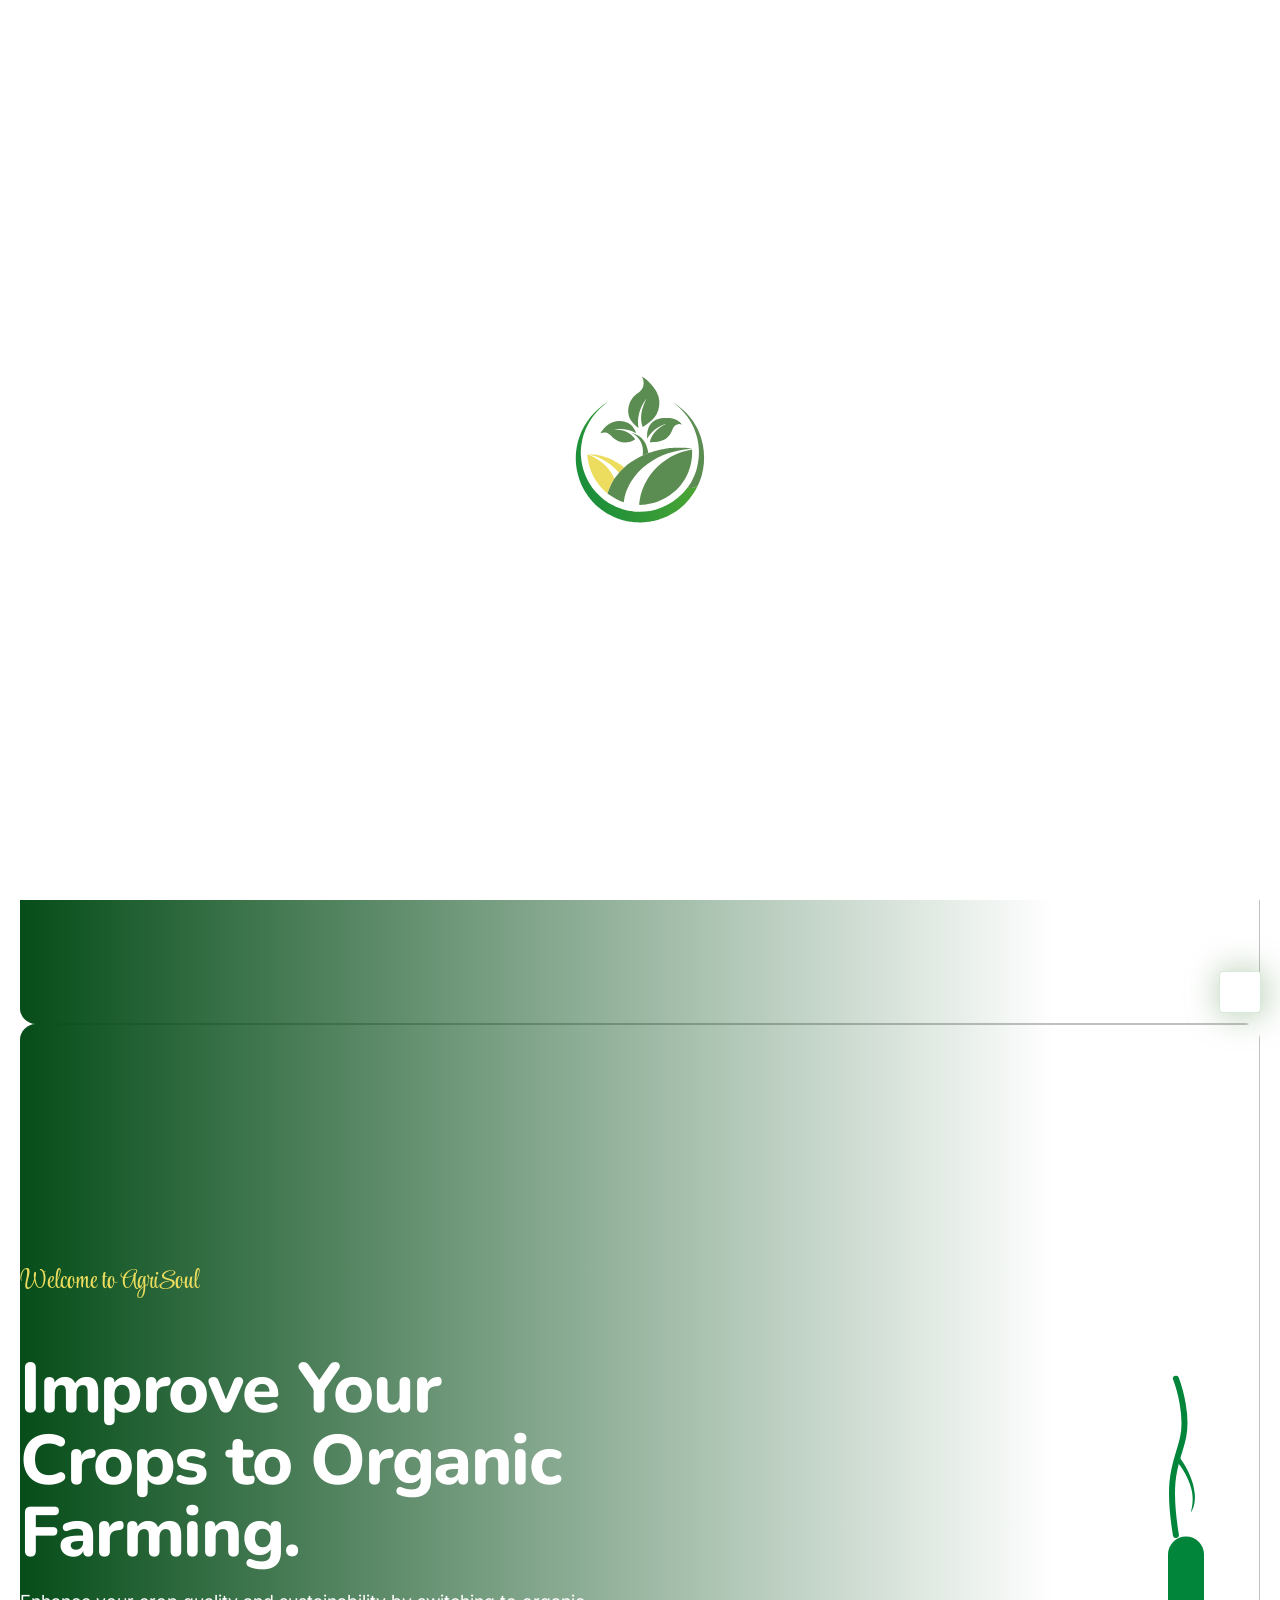
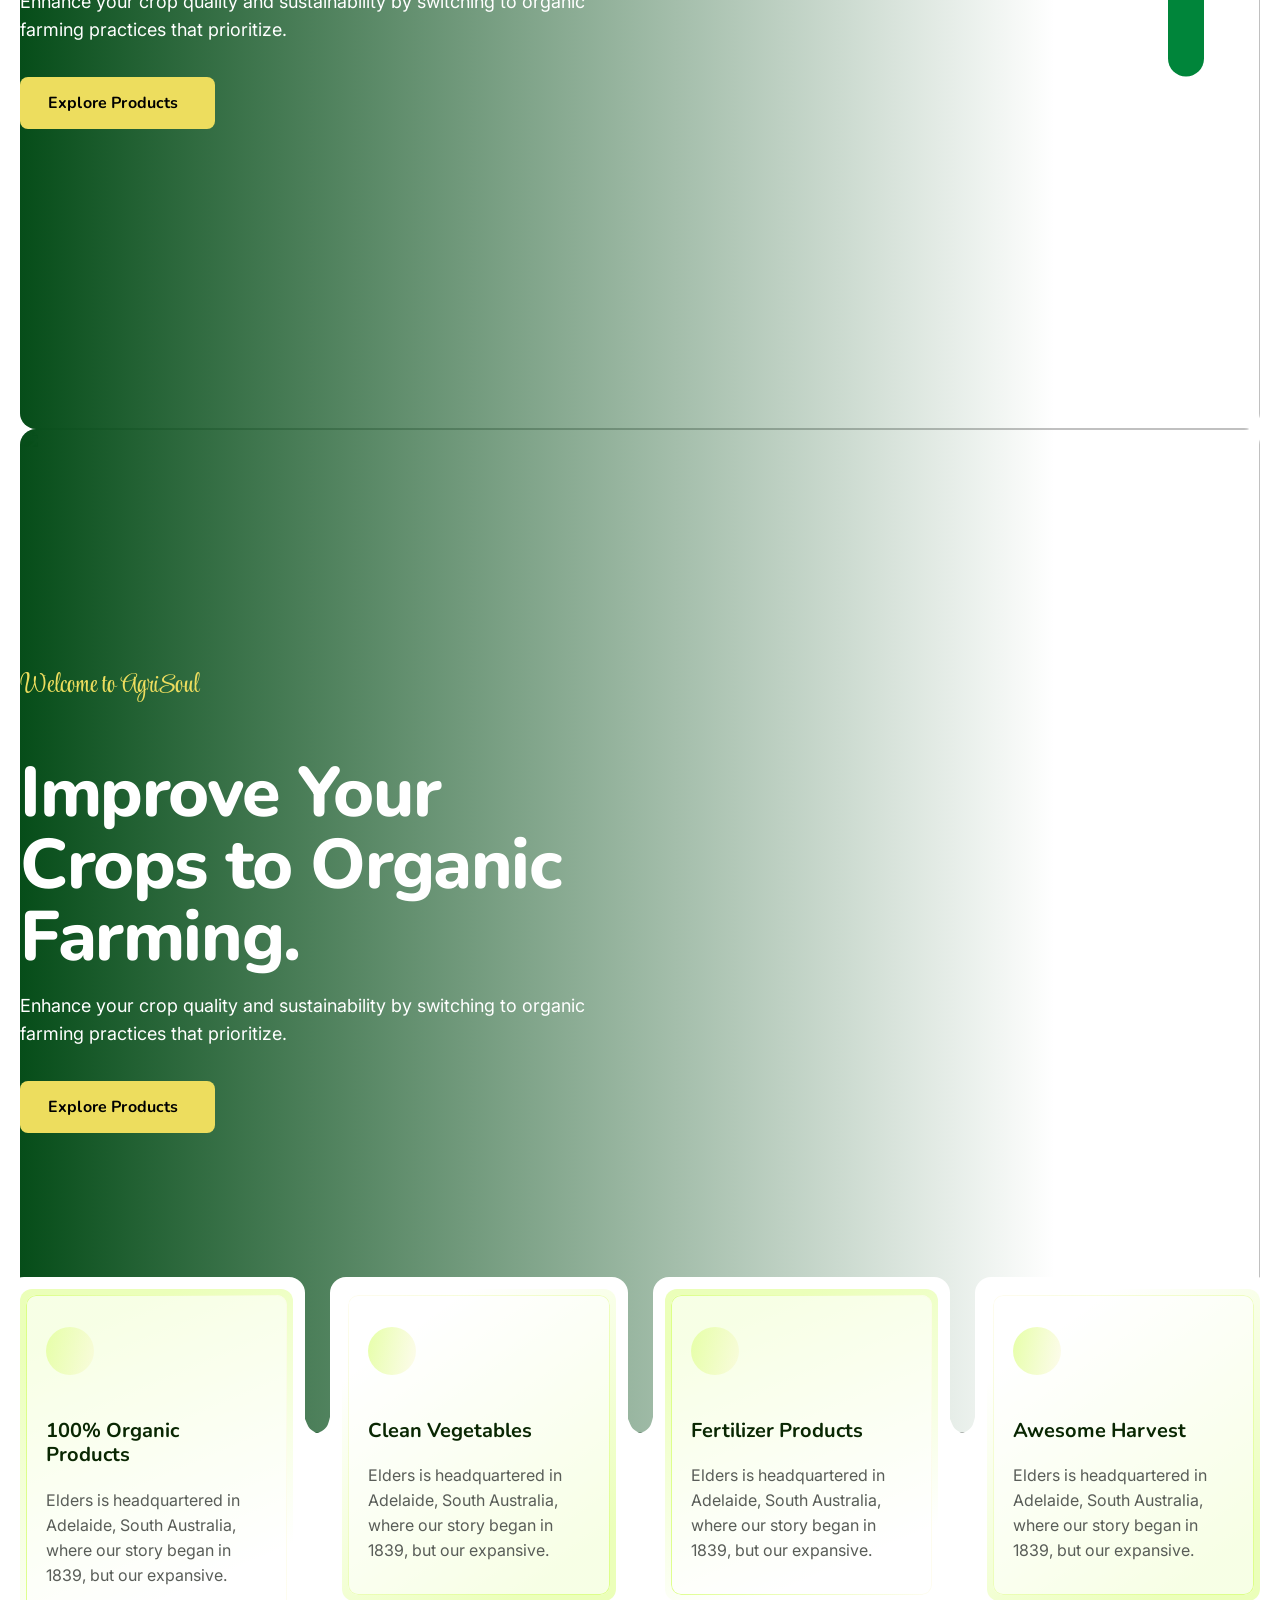
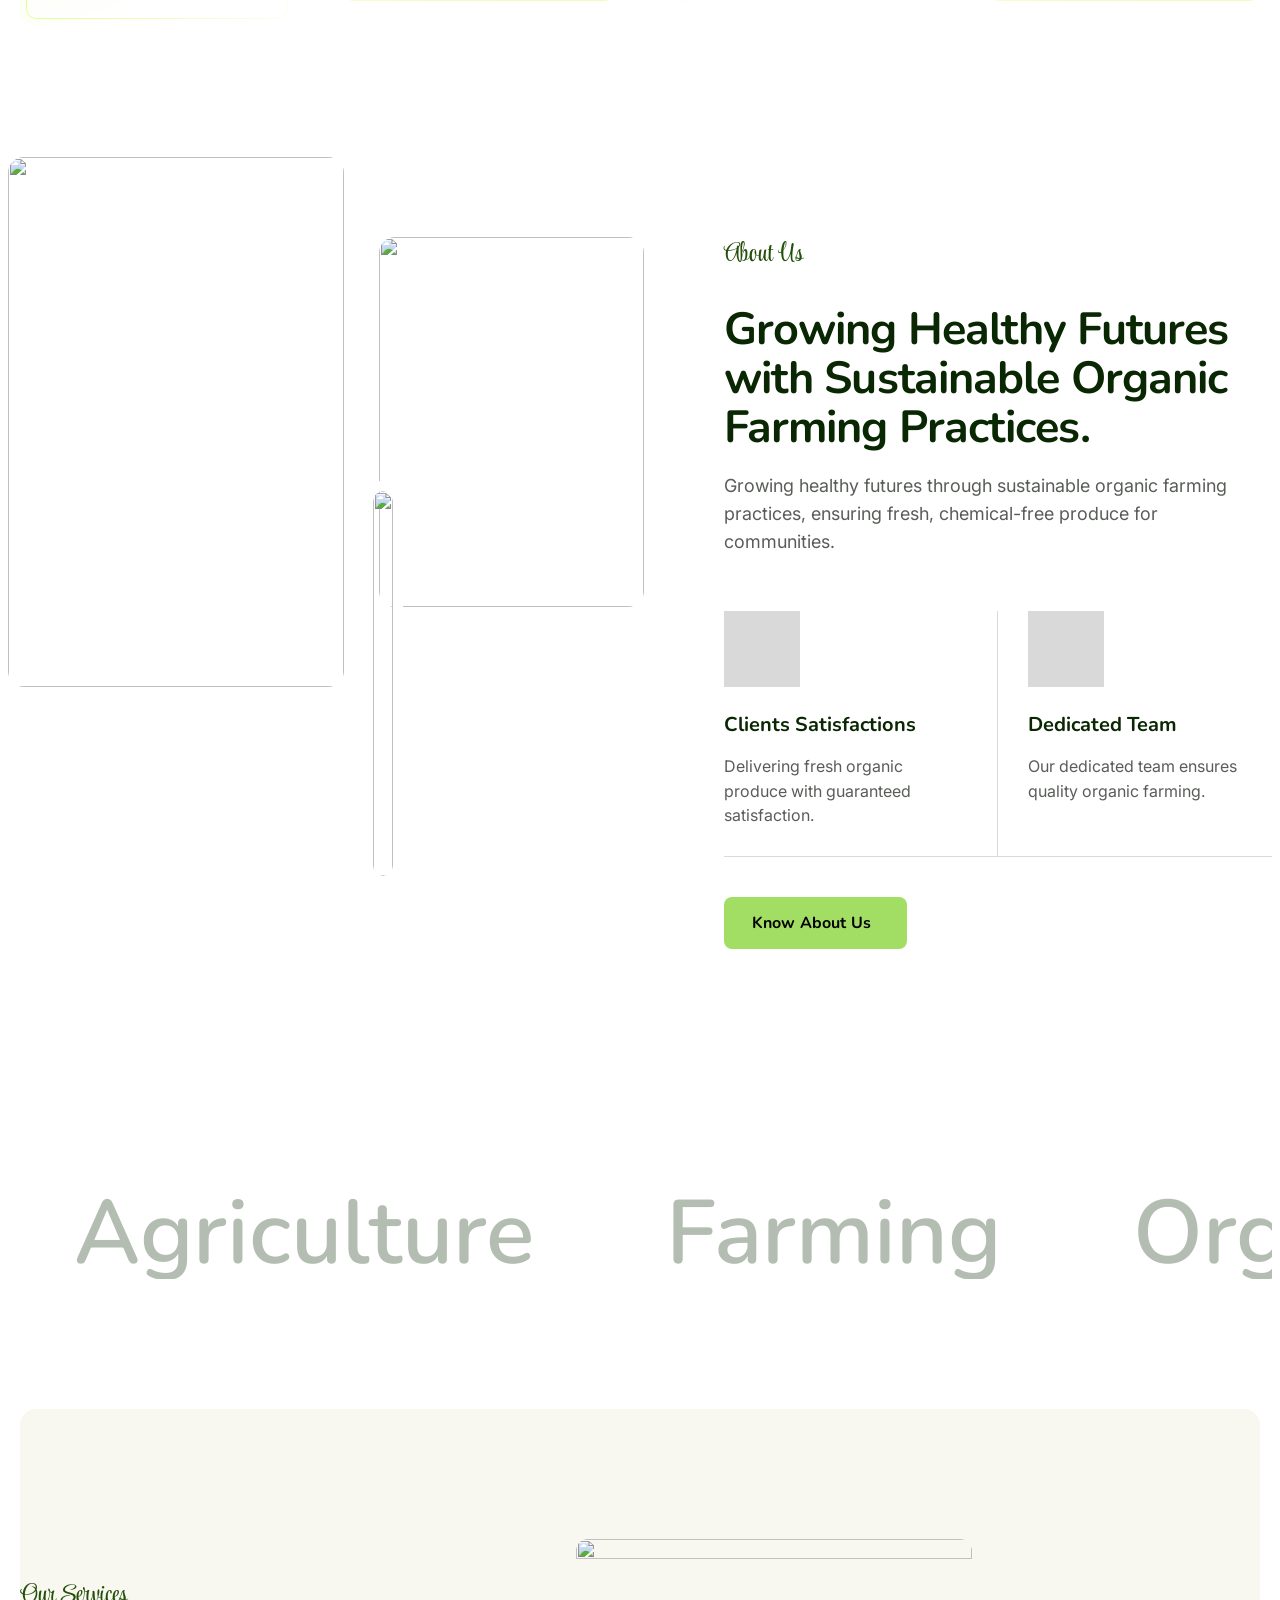
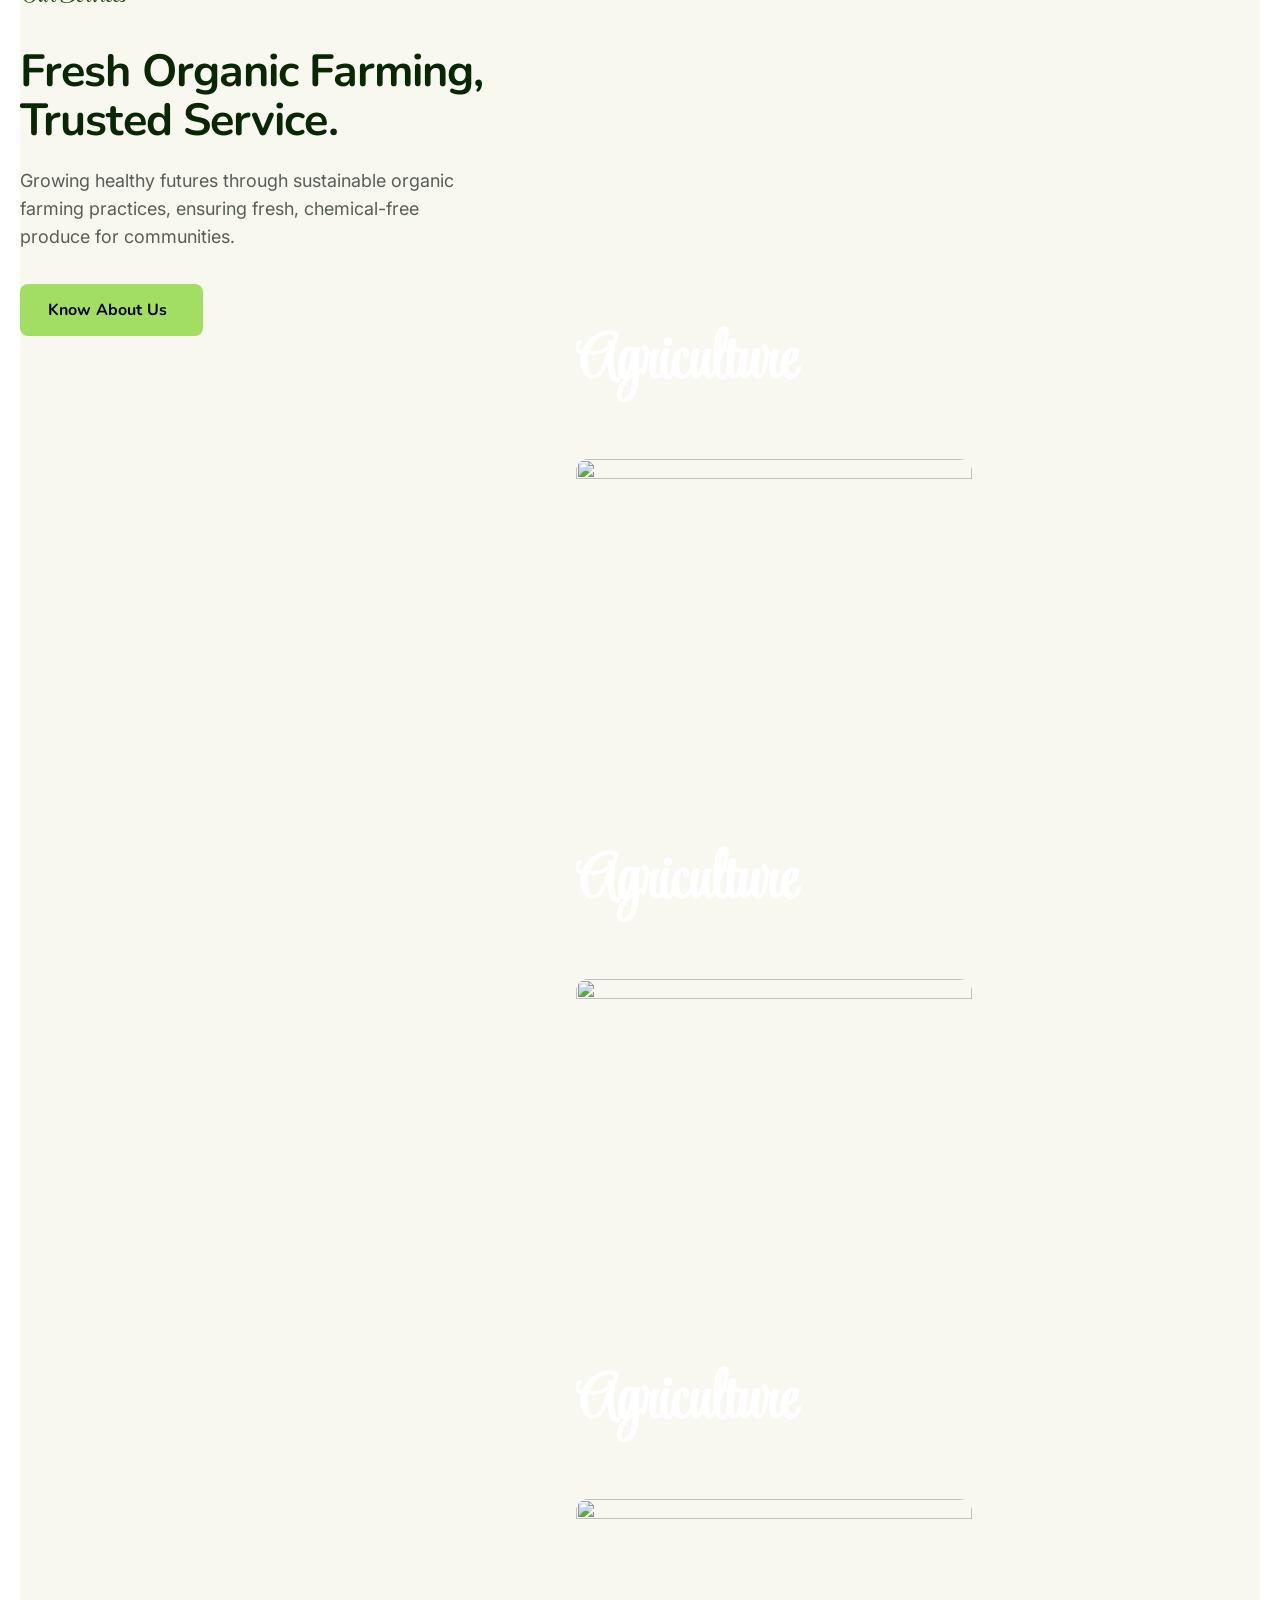
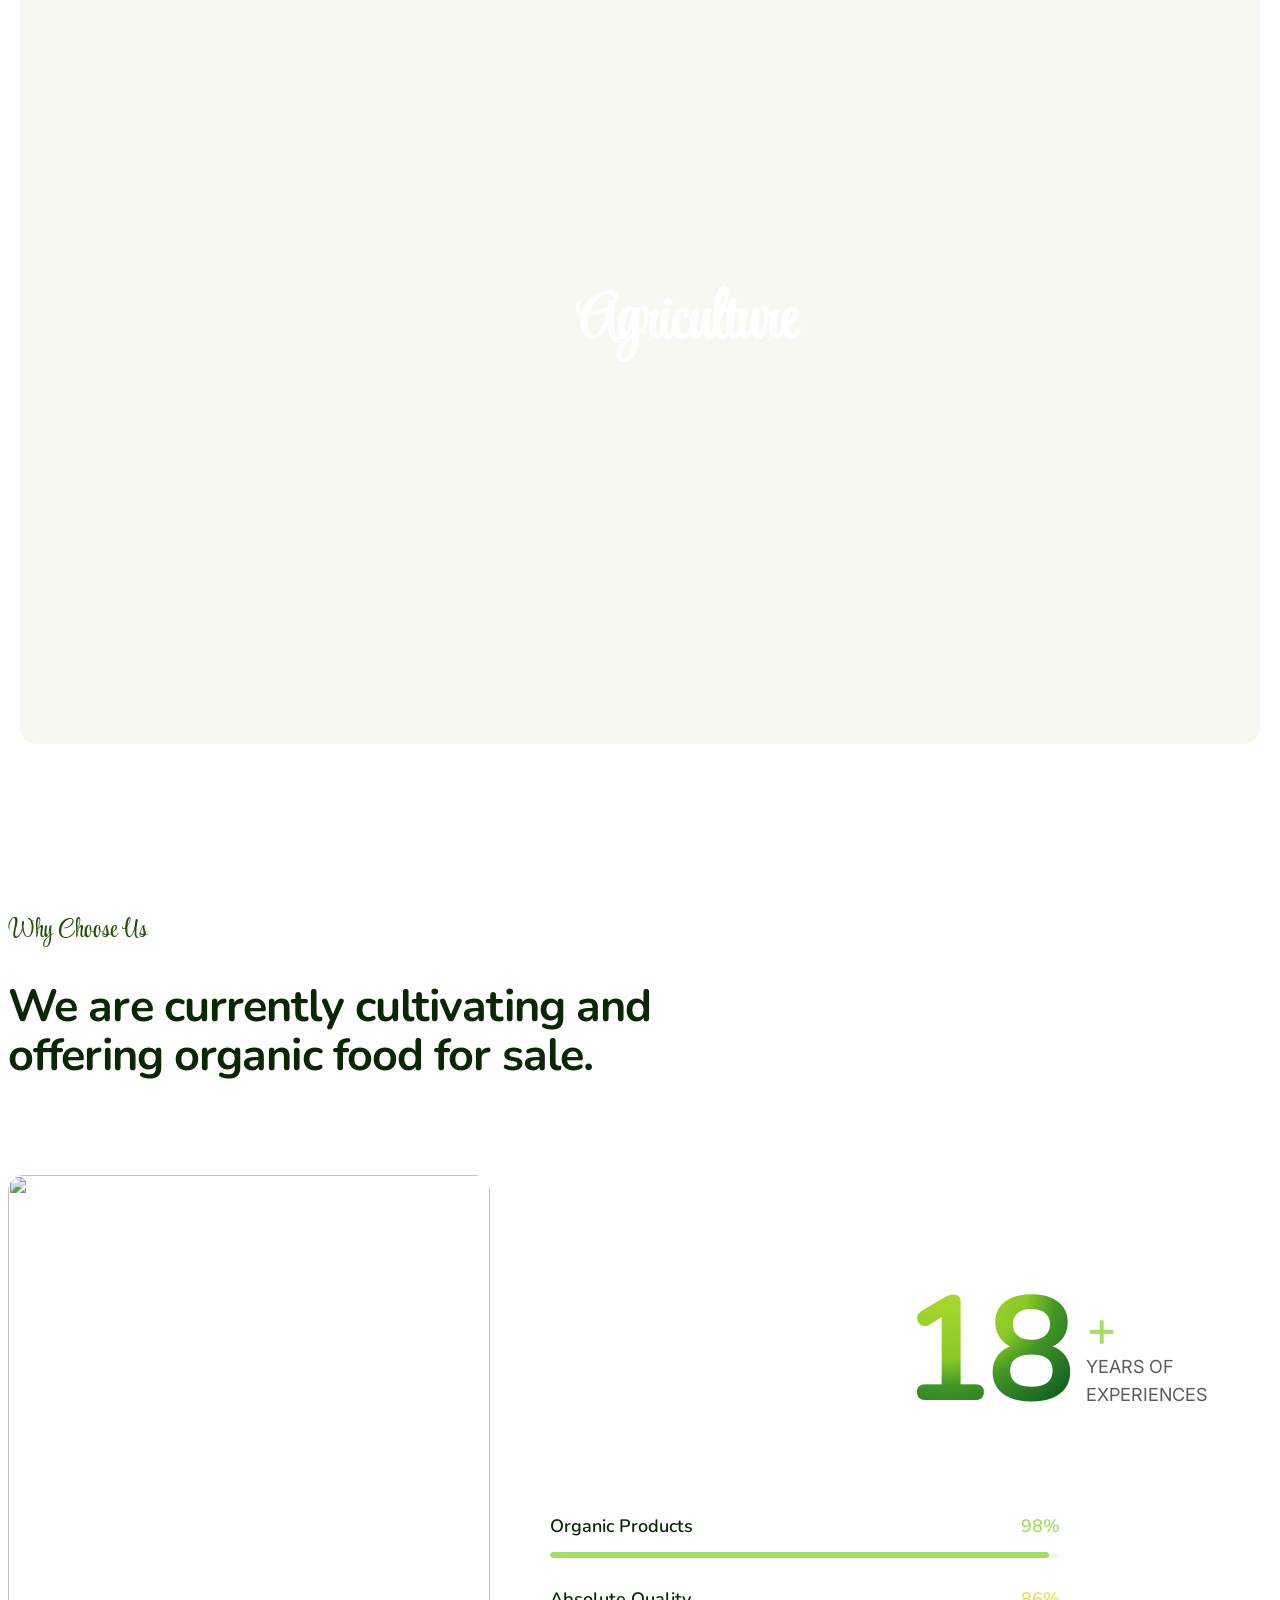
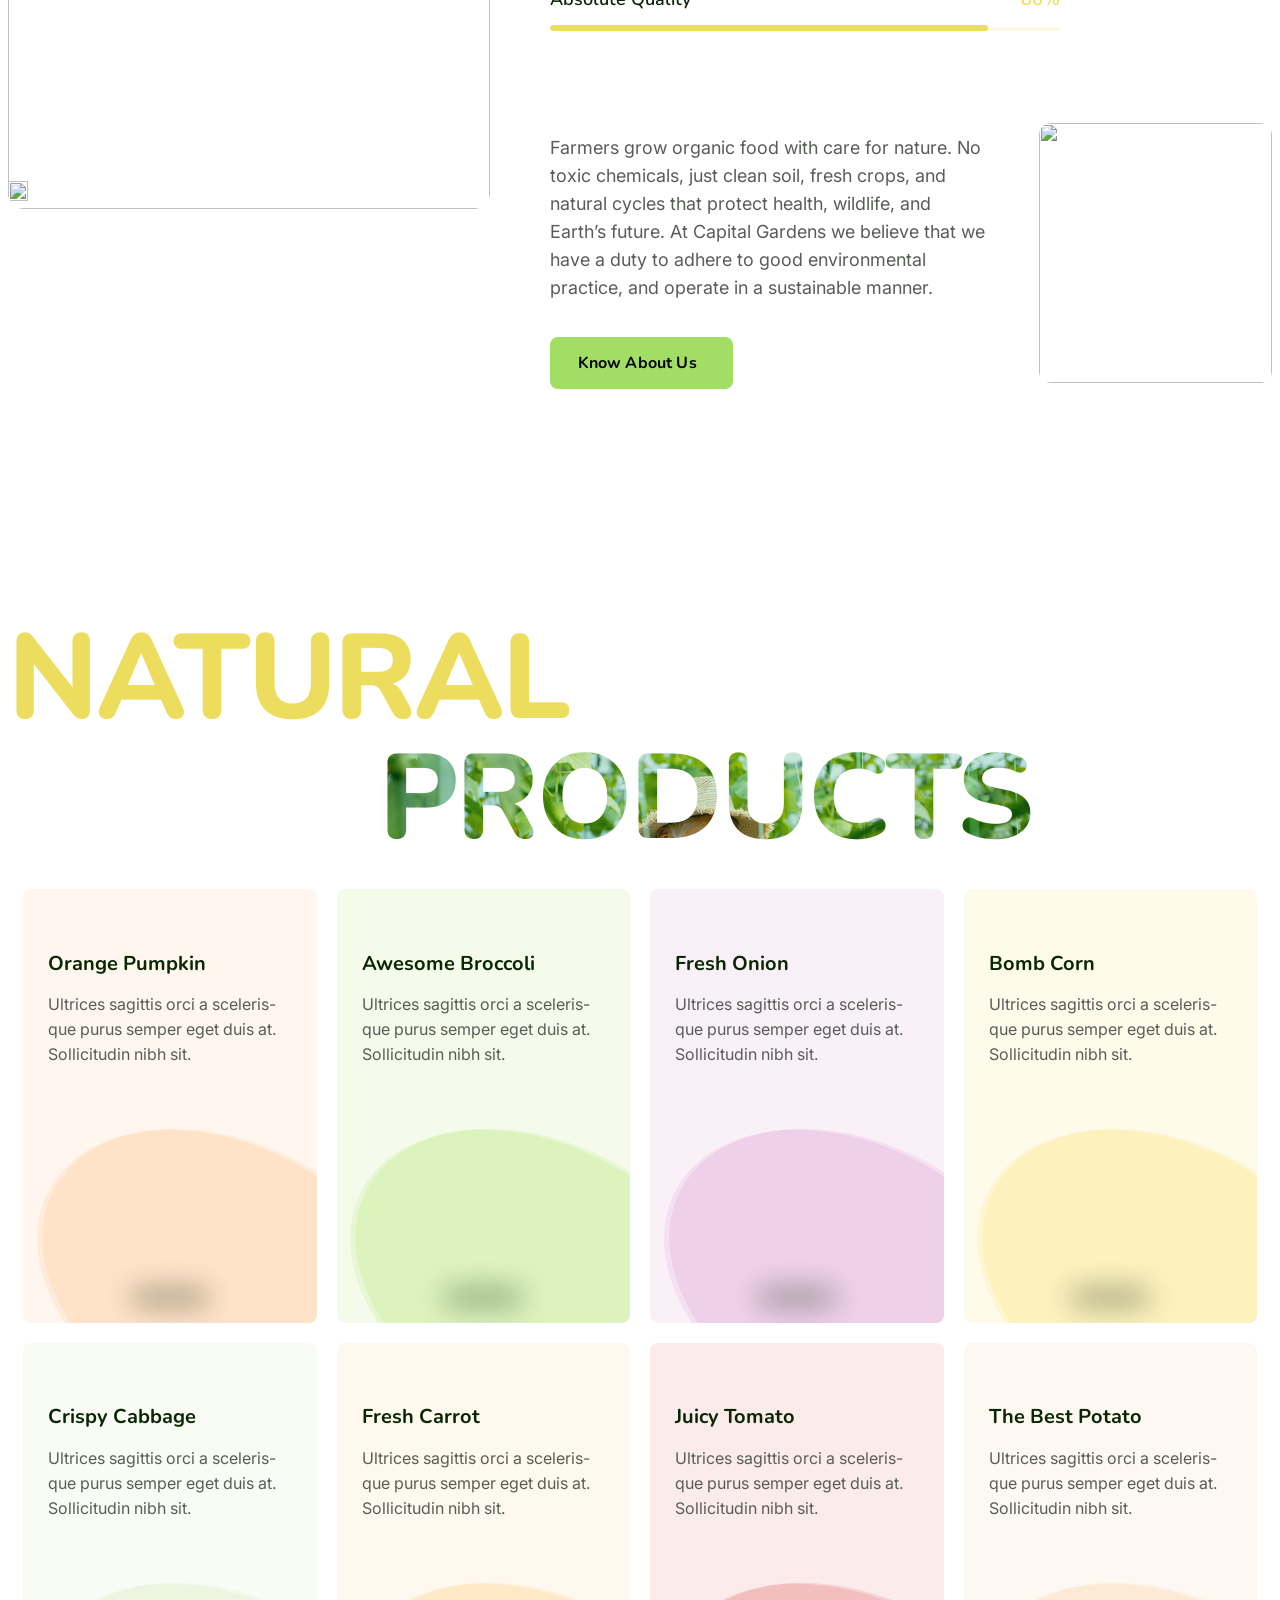
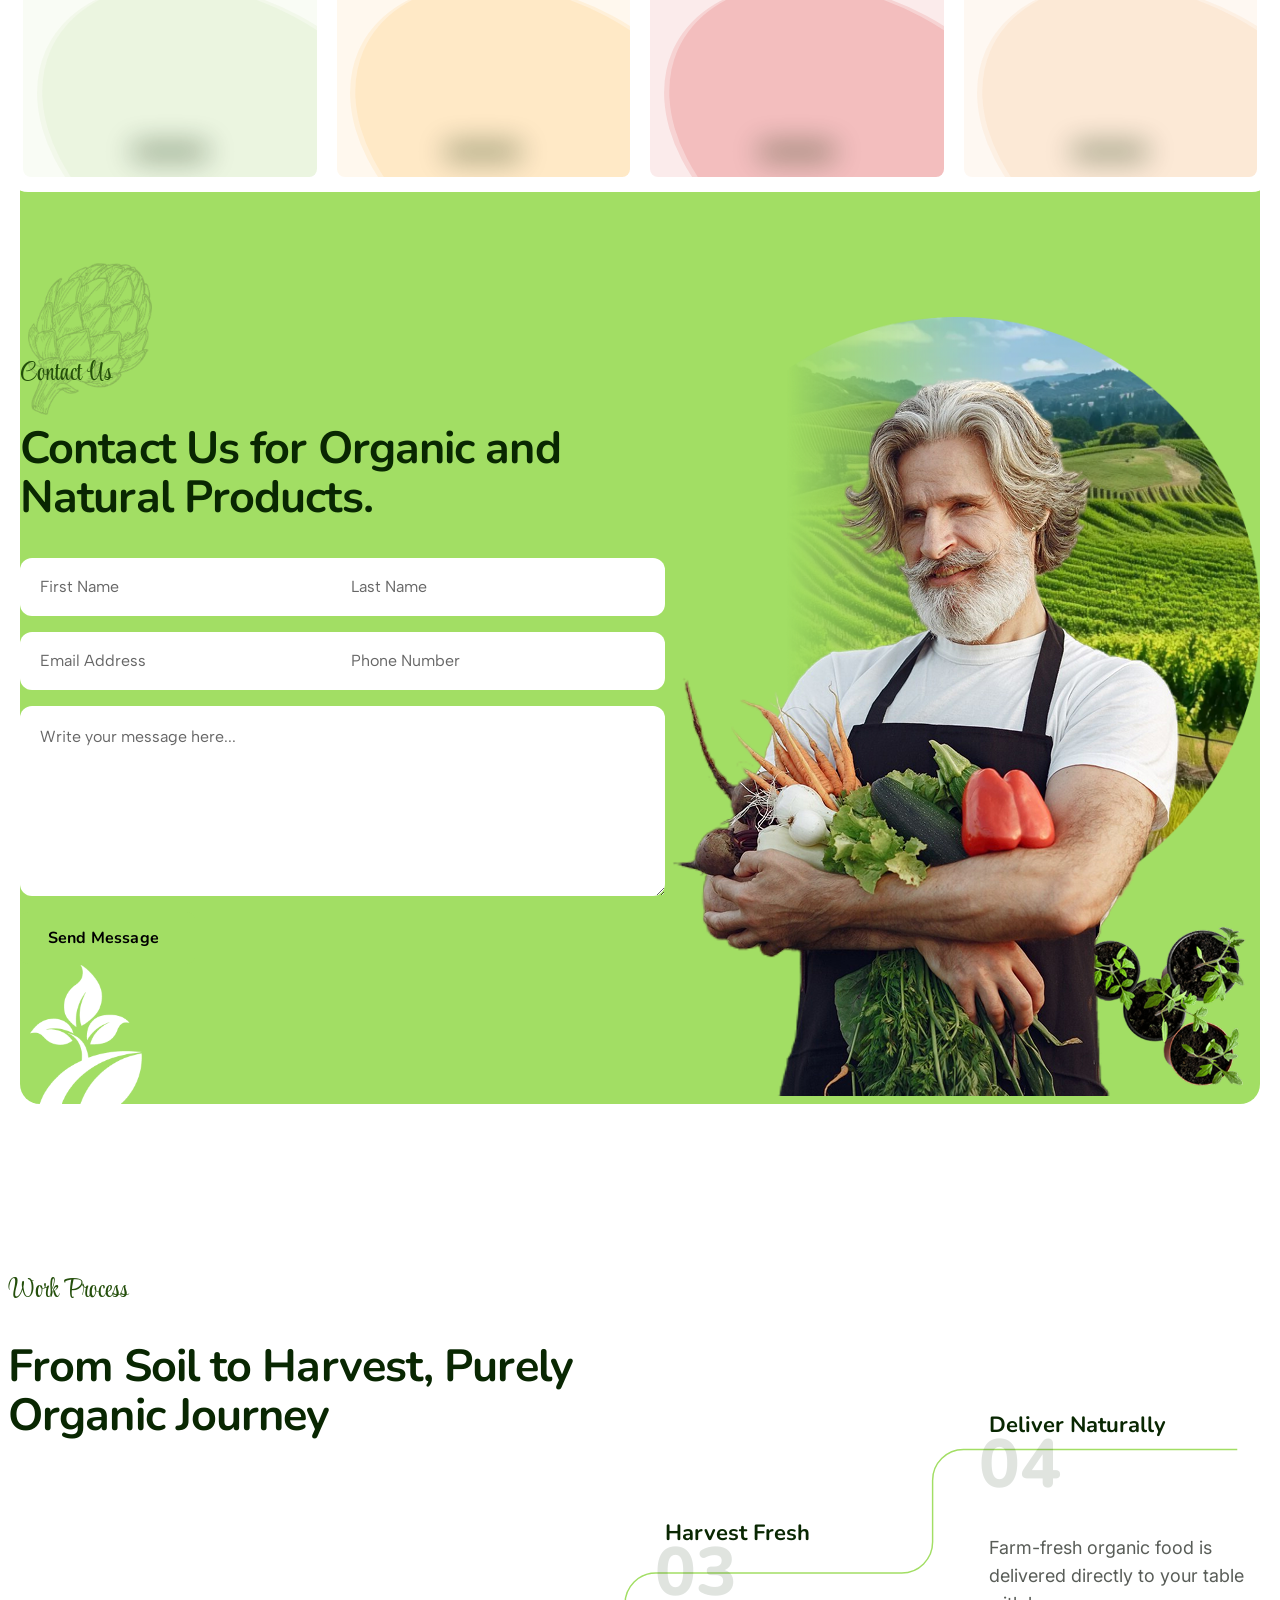
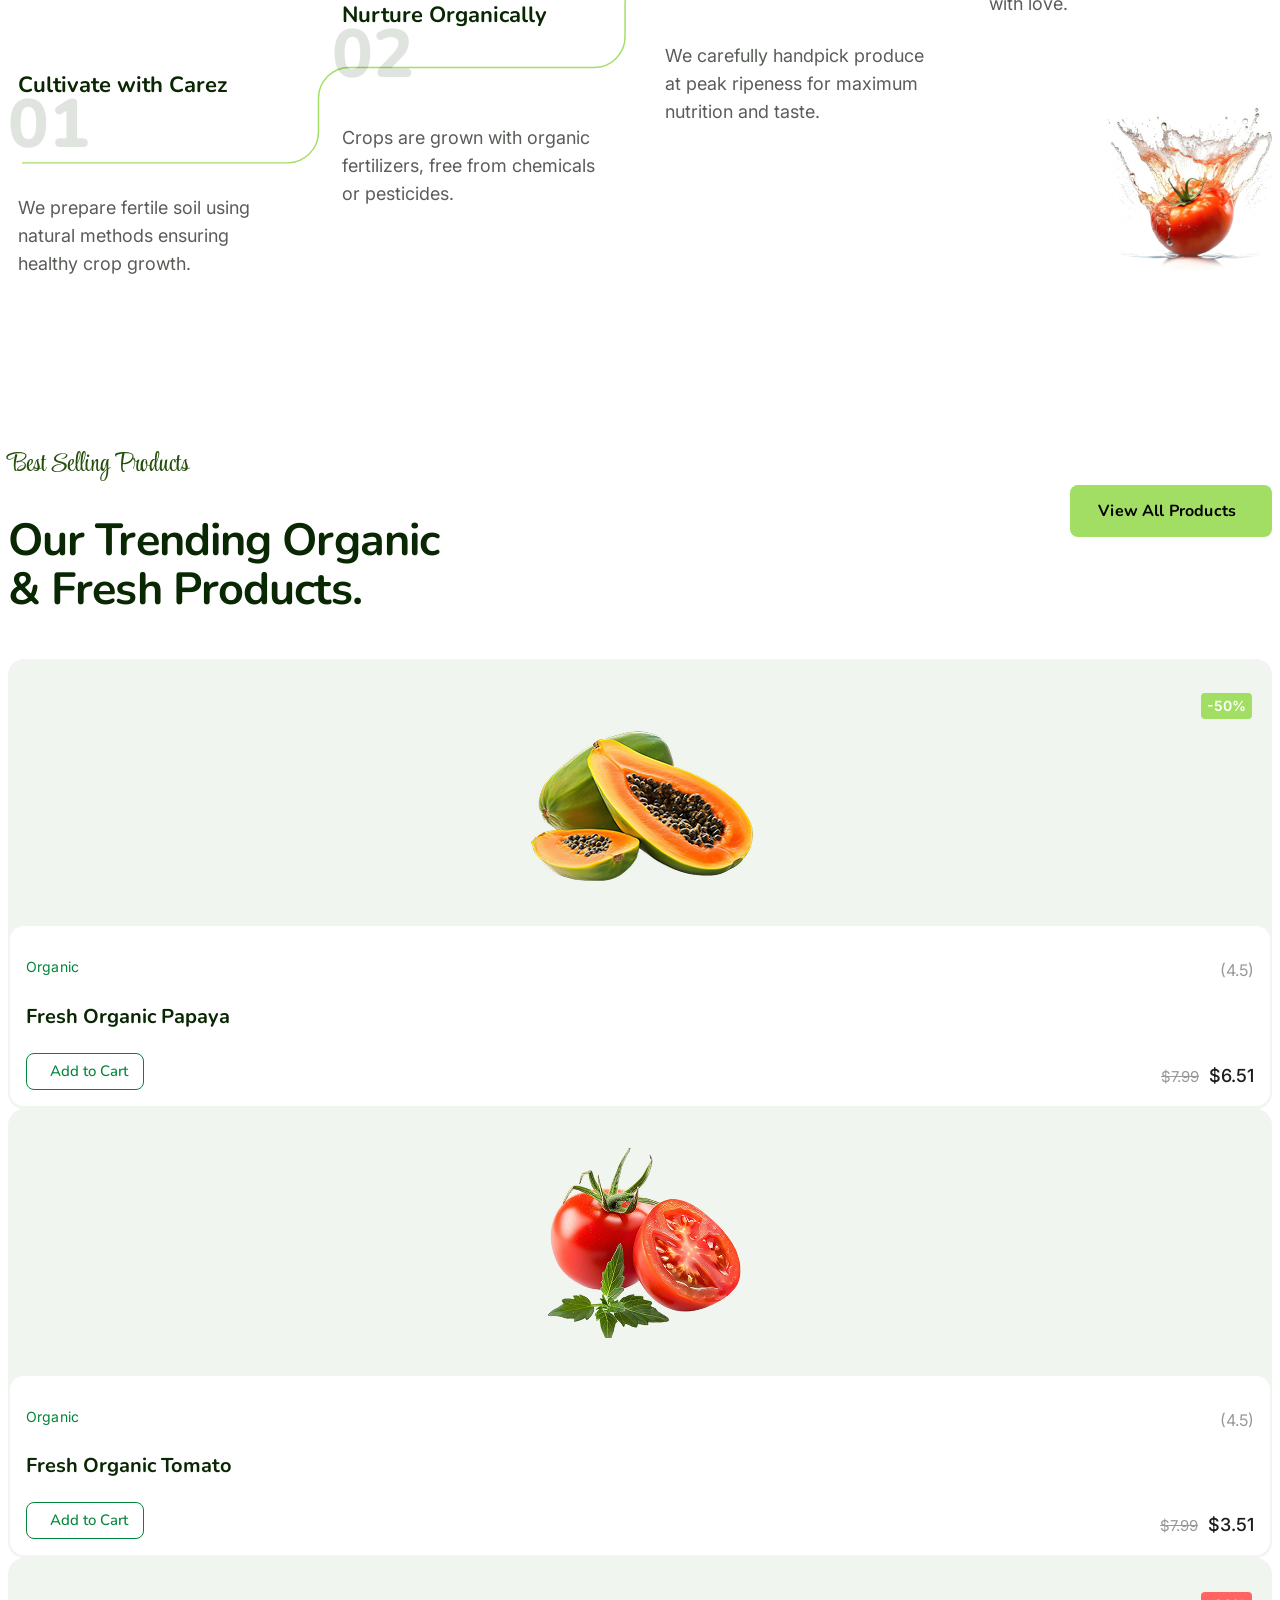
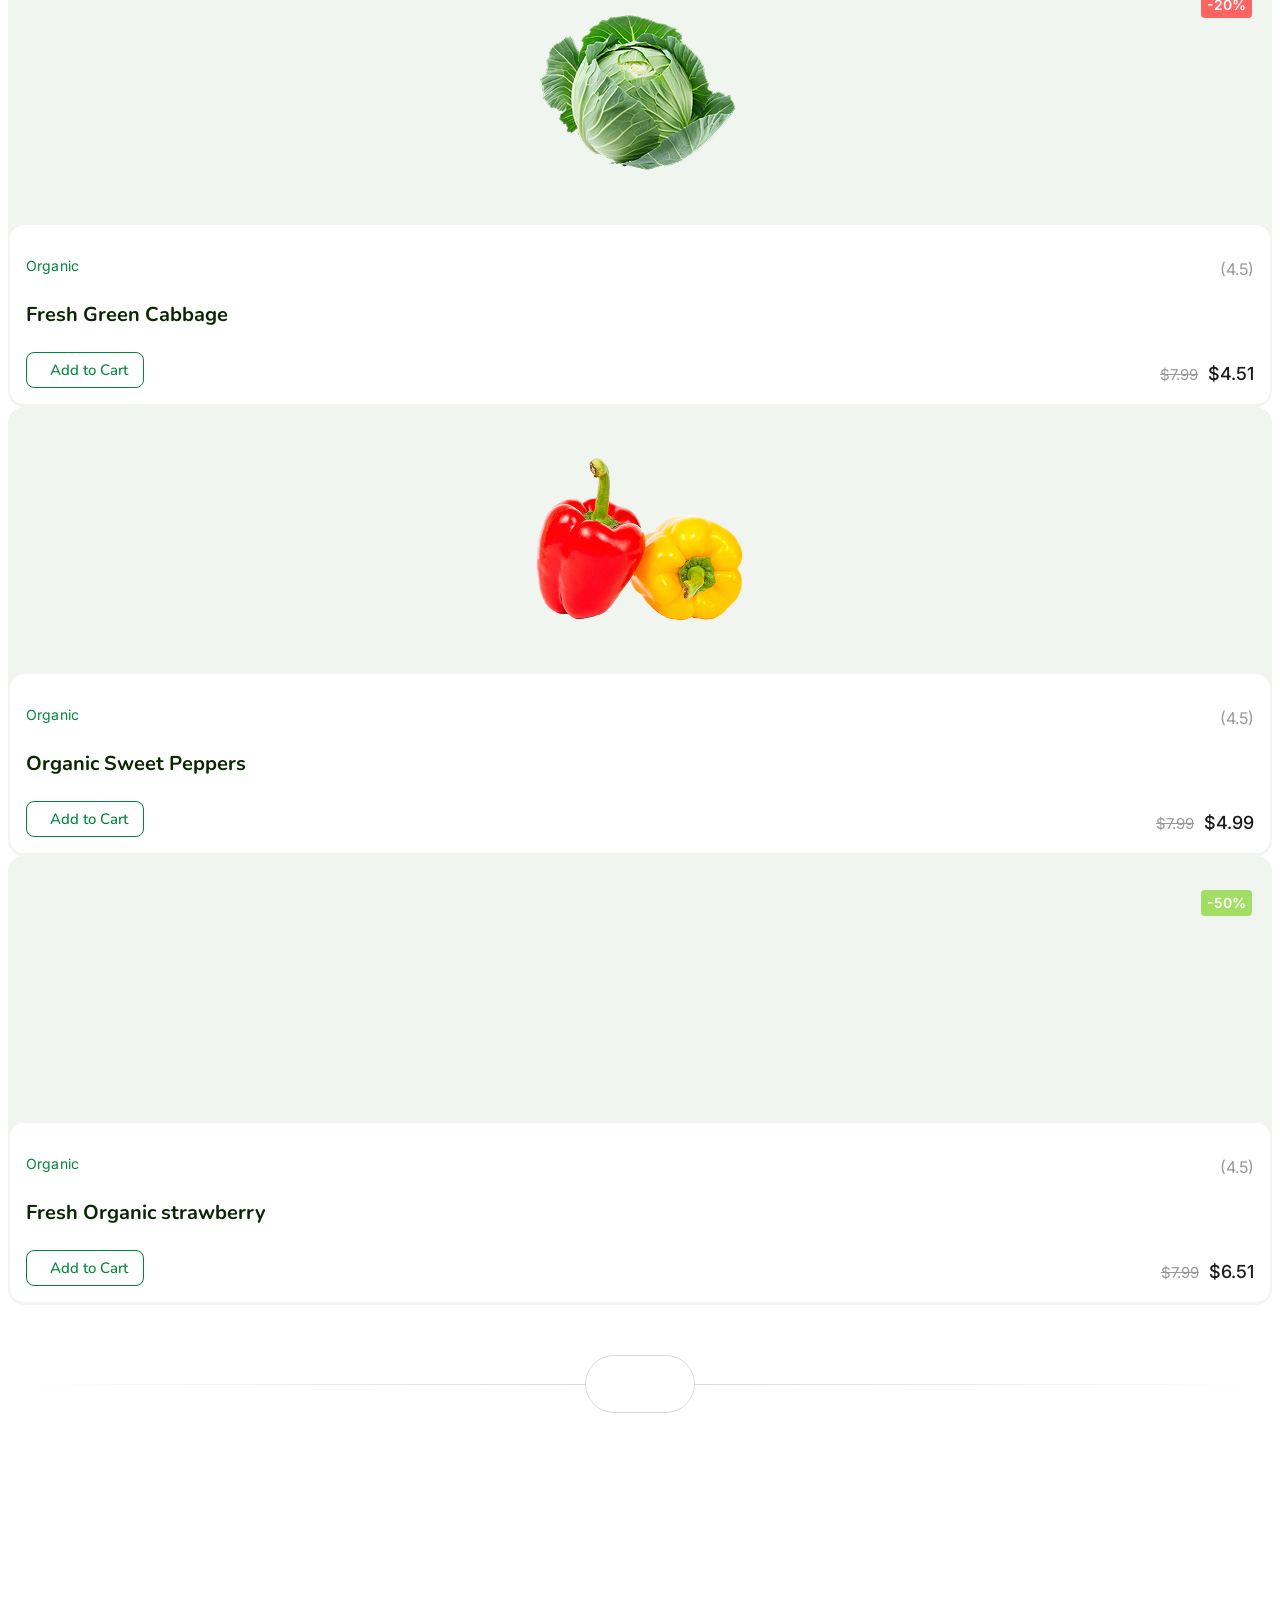
==== index-3.html @ 87980b83 "h3-80%" ====
<!Doctype html>
<html class="no-js" lang="zxx">
    
    <head>
        <meta charset="utf-8">
        <meta http-equiv="x-ua-compatible" content="ie=edge">
        <title>AgriSoul - Agriculture HTML Template</title>
        <meta name="description" content="">
        <meta name="viewport" content="width=device-width, initial-scale=1">
		<link rel="shortcut icon" type="image/x-icon" href="assets/img/favicon.ico">
        <!-- Place favicon.ico in the root directory -->


		<!-- all-CSS-link-here -->
        <link rel="stylesheet" href="assets/css/bootstrap.min.css">
        <link rel="stylesheet" href="assets/css/swiper-bundle.min.css">
        <link rel="stylesheet" href="assets/css/all.min.css">
        <link rel="stylesheet" href="assets/css/flaticon_agrisoul.css">
        <link rel="stylesheet" href="assets/css/odometer.min.css">
        <link rel="stylesheet" href="assets/css/nice-select.css">
        <link rel="stylesheet" href="assets/css/animate.css">
        <link rel="stylesheet" href="assets/css/magnific-popup.css">
        <link rel="stylesheet" href="assets/css/main.css">
    </head>

    <body class="as-home-3"  >

            
        <div class="as-home-3-wrapper ">

            <!-- start preloader -->
            <div class="as-preloader">
                <div class="as-preloader-wrap">
                    <svg class="as-preloader-svg" width="150" height="150" viewBox="0 0 50 50" fill="none" xmlns="http://www.w3.org/2000/svg">
                        <path d="M25.9226 26.8354C26.0172 25.7874 26.0135 24.7325 25.7733 23.702C25.4271 22.2167 24.5104 20.739 23.2177 19.9019C23.0034 19.7631 22.7851 19.6267 22.5538 19.5177C22.3846 19.438 22.1787 19.3759 22.0235 19.2756C22.0129 19.2688 22.0026 19.2618 21.9922 19.2549C22.9113 19.463 24.09 19.9437 24.851 20.4886C26.7395 21.8407 27.4317 23.8387 27.7876 26.0298C27.1702 26.2804 26.4947 26.4899 25.9226 26.8354Z" fill="#5B8C51"/>
                        <path d="M7.92188 26.4903C8.03562 26.4789 8.14889 26.4654 8.26327 26.4615C10.9156 26.3708 14.1054 27.4219 16.4327 28.6438C16.8377 28.8565 17.2281 29.1035 17.6203 29.3386C18.347 29.7742 19.1235 30.2505 19.7395 30.8345C19.1408 31.4013 18.5723 31.9914 18.0098 32.5937C16.2521 30.5787 14.8128 29.4034 12.4512 28.1409C11.8416 27.815 11.2211 27.4762 10.5706 27.2384C10.0237 27.0384 9.45898 26.8555 8.89331 26.7162C8.58375 26.64 8.24231 26.6098 7.9446 26.4991C7.93697 26.4963 7.92946 26.4932 7.92188 26.4903Z" fill="#EDDD5E"/>
                        <path d="M40.9078 37.4563C41.0228 37.1855 41.3392 36.8137 41.5144 36.557C41.7881 36.1557 42.0414 35.742 42.2745 35.3159C43.6385 32.8277 44.2543 30.432 44.5562 27.6277C44.6417 26.8334 44.6481 26.0356 44.6256 25.2381C44.6215 25.0901 44.6157 24.9421 44.6084 24.7943C44.6011 24.6464 44.5922 24.4987 44.5816 24.351C44.571 24.2033 44.5589 24.0558 44.5451 23.9084C44.5313 23.761 44.5159 23.6138 44.4989 23.4667C44.4819 23.3196 44.4633 23.1728 44.443 23.0261C44.4228 22.8795 44.401 22.7331 44.3776 22.5868C44.3542 22.4407 44.3291 22.2948 44.3025 22.1492C44.2759 22.0035 44.2477 21.8582 44.2179 21.7132C44.1881 21.5682 44.1567 21.4235 44.1238 21.2792C44.0908 21.1349 44.0563 20.9909 44.0202 20.8473C43.9841 20.7038 43.9464 20.5606 43.9072 20.4179C43.8679 20.2751 43.8271 20.1328 43.7847 19.991C43.7424 19.8491 43.6985 19.7077 43.653 19.5669C43.6076 19.426 43.5606 19.2856 43.5121 19.1457C43.4635 19.0058 43.4135 18.8665 43.362 18.7277C43.3104 18.589 43.2573 18.4508 43.2027 18.3131C43.1481 18.1755 43.0921 18.0385 43.0345 17.9022C42.9769 17.7658 42.9178 17.6301 42.8573 17.495C42.7967 17.3599 42.7347 17.2255 42.6712 17.0917C42.6077 16.958 42.5427 16.825 42.4763 16.6927C42.4099 16.5604 42.3421 16.4288 42.2728 16.298C42.2035 16.1671 42.1328 16.0371 42.0607 15.9078C41.9885 15.7785 41.915 15.65 41.84 15.5224C41.7651 15.3947 41.6887 15.2678 41.611 15.1418C41.5333 15.0158 41.4542 14.8907 41.3738 14.7664C41.2933 14.6421 41.2115 14.5187 41.1284 14.3962C41.0452 14.2738 40.9607 14.1522 40.8749 14.0316C40.7891 13.9109 40.702 13.7913 40.6135 13.6725C40.5251 13.5538 40.4354 13.4361 40.3444 13.3193C40.2534 13.2025 40.1611 13.0868 40.0676 12.972C39.974 12.8573 39.8792 12.7436 39.7832 12.6309C39.6872 12.5182 39.5899 12.4066 39.4915 12.2961C39.168 11.932 38.8325 11.5793 38.4851 11.238C38.1376 10.8967 37.7789 10.5676 37.4091 10.2507C37.1812 10.0553 36.952 9.85813 36.714 9.67522C36.5538 9.55211 36.3115 9.43323 36.1875 9.2793C36.2224 9.29194 36.2547 9.3038 36.2875 9.32123C36.955 9.67515 37.5841 10.1746 38.18 10.6352C38.2872 10.7186 38.3937 10.803 38.4994 10.8884C38.605 10.9738 38.7098 11.0603 38.8138 11.1477C38.9178 11.2352 39.0209 11.3236 39.1232 11.4131C39.2254 11.5026 39.3268 11.593 39.4274 11.6844C39.5279 11.7758 39.6275 11.8682 39.7263 11.9615C39.825 12.0548 39.9228 12.1491 40.0197 12.2444C40.1166 12.3396 40.2126 12.4358 40.3076 12.5328C40.4027 12.6299 40.4968 12.7279 40.59 12.8268C40.6831 12.9257 40.7753 13.0255 40.8665 13.1262C40.9578 13.2269 41.048 13.3284 41.1373 13.4309C41.2266 13.5333 41.3148 13.6366 41.4021 13.7407C41.4894 13.8449 41.5756 13.9498 41.6609 14.0556C41.7461 14.1614 41.8303 14.268 41.9135 14.3755C41.9967 14.4829 42.0788 14.5911 42.1599 14.7001C42.241 14.8092 42.321 14.919 42.4 15.0295C42.479 15.1401 42.5569 15.2514 42.6337 15.3635C42.7105 15.4756 42.7862 15.5884 42.8608 15.7019C42.9354 15.8154 43.009 15.9297 43.0814 16.0446C43.1538 16.1596 43.2251 16.2752 43.2953 16.3916C43.3655 16.5079 43.4345 16.6249 43.5025 16.7426C43.5704 16.8602 43.6372 16.9785 43.7028 17.0975C43.7684 17.2165 43.8329 17.3361 43.8963 17.4563C43.9596 17.5765 44.0217 17.6973 44.0827 17.8187C44.1437 17.9401 44.2035 18.0621 44.2622 18.1847C44.3208 18.3072 44.3783 18.4303 44.4345 18.554C44.4908 18.6777 44.5458 18.8019 44.5997 18.9267C44.6535 19.0514 44.7062 19.1767 44.7576 19.3024C44.809 19.4282 44.8592 19.5544 44.9082 19.6812C44.9572 19.8079 45.005 19.9351 45.0515 20.0627C45.0981 20.1903 45.1434 20.3184 45.1874 20.447C45.2315 20.5755 45.2743 20.7044 45.3158 20.8338C45.3574 20.9632 45.3977 21.0929 45.4368 21.2231C47.0542 26.523 46.5768 32.5657 43.9843 37.4744C44.0001 37.3891 44.0084 37.2329 43.961 37.1571C43.9446 37.1309 43.9401 37.1313 43.9078 37.1318C43.7431 37.1347 43.4667 37.3026 43.3104 37.3701C42.8616 37.5641 42.1175 37.7287 41.6289 37.6921C41.4537 37.679 41.2744 37.6195 41.1075 37.5673C41.0847 37.5165 41.0639 37.4696 41.0515 37.4152L41.0017 37.3821L40.9522 37.4754L40.9078 37.4563Z" fill="#5B8C51"/>
                        <path class="path-3" d="M17.8968 15.3558C18.7506 15.2339 20.1591 15.5649 20.9336 15.9439C22.0333 16.4819 22.8652 17.4244 23.3678 18.5336C23.4988 18.8227 23.5932 19.1319 23.695 19.4324C22.9325 18.9545 21.875 18.5788 21.0084 18.3436C19.6594 17.9773 18.1394 17.8946 16.7666 18.1636C16.6188 18.1926 16.3487 18.2153 16.2255 18.2973C16.2179 18.3024 16.2114 18.309 16.2044 18.3148L16.2048 18.3142C16.6084 18.307 17.005 18.2461 17.4129 18.2509C18.8401 18.2676 20.413 18.7134 21.5884 19.5426C21.9671 19.8098 22.3037 20.1308 22.6261 20.4623C22.902 20.7582 23.1682 21.0568 23.4023 21.3879C22.7308 21.8025 22.089 22.2034 21.3069 22.3741C19.5617 22.7552 17.5643 22.3066 16.2338 21.0907C15.6993 20.6022 15.2736 20.0241 14.6532 19.6283C13.7131 19.0284 12.8073 19.1601 11.7734 19.3832C12.1553 18.8564 12.5434 18.3305 12.9669 17.8359C13.8512 16.8028 15.0935 15.9358 16.4133 15.5823C16.9021 15.4514 17.3943 15.3948 17.8968 15.3558Z" fill="#5B8C51"/>
                        <path class="path-2" d="M33.2381 14.3016C33.5316 14.289 33.825 14.2888 34.1185 14.301C34.4119 14.3131 34.7044 14.3375 34.9958 14.3743C36.6077 14.5756 38.0345 15.238 39.0463 16.538C38.7373 16.4447 38.4237 16.3692 38.0995 16.3625C36.9946 16.3393 36.3014 17.1153 35.8627 18.0504C35.6609 18.4804 35.517 18.939 35.2948 19.3596C35.0143 19.8903 34.6215 20.3762 34.1901 20.7914C32.6413 22.2822 30.2925 22.4388 28.2586 22.4008C28.5228 21.1236 29.1538 19.9956 29.992 19.0107C30.7536 18.1376 31.6233 17.3949 32.6315 16.8198C32.916 16.6575 33.2266 16.5444 33.5074 16.381L33.5164 16.3485C33.5362 16.3494 33.5284 16.3527 33.541 16.342C33.5039 16.321 33.528 16.33 33.4646 16.3306L33.5351 16.3936L33.5013 16.3952L33.459 16.3332C33.1575 16.412 32.8529 16.5607 32.5626 16.677C30.7963 17.3847 29.2058 18.6555 28.0736 20.183C27.8304 20.5111 27.6205 20.8723 27.4035 21.2185C27.3716 21.025 27.3625 20.8276 27.3535 20.6318C27.2753 18.9295 27.6573 17.291 28.839 16.0086C30.0688 14.6741 31.5024 14.3785 33.2381 14.3016Z" fill="#5B8C51"/>
                        <path d="M14.1706 39.4711C12.897 38.5195 11.5889 37.0737 10.6713 35.7737C9.0348 33.4553 8.07617 30.9431 7.62414 28.1507C7.56158 27.7644 7.41404 26.8568 7.47569 26.4996C7.63765 26.4624 7.90334 26.596 8.05254 26.6536C8.72139 26.9113 9.35211 27.2372 9.97697 27.5866C12.8256 29.1794 15.1523 31.5337 16.4839 34.5343C16.2426 34.9654 15.9465 35.3647 15.7056 35.7976C15.0563 36.9644 14.5743 38.2012 14.1706 39.4711Z" fill="#EDDD5E"/>
                        <path class="path-1" d="M25.6178 0.601562C25.6395 0.606649 25.671 0.613136 25.6932 0.620906C25.9709 0.718112 26.2812 0.939405 26.519 1.10685C28.0444 2.18085 29.6583 4.02033 30.5339 5.67476C31.5498 7.59402 31.7485 9.56064 31.1075 11.6407C30.5161 13.5596 29.4414 14.7159 27.9103 15.9408C27.2748 16.4493 26.6118 16.9301 25.8896 17.3099C25.8818 17.2895 25.8742 17.2691 25.8669 17.2486C24.8011 14.2287 25.5708 11.1931 26.8911 8.39829C26.9663 8.24037 27.0338 8.07809 27.1043 7.91802C27.0539 7.97663 27.0073 8.03697 26.9623 8.09986C24.9558 10.9031 23.9208 14.1884 24.4886 17.6291C23.4845 16.9619 22.4763 15.9683 21.8364 14.944C21.4409 14.3108 21.2325 13.6095 21.132 12.8734C20.8489 10.7976 21.5552 8.75739 22.9356 7.19532C24.1134 5.86243 25.6724 5.51266 26.1172 3.56123C26.3601 2.49564 26.1897 1.52001 25.6178 0.601562Z" fill="#5B8C51"/>
                        <path d="M27.7836 26.0279C28.4101 25.7805 29.0573 25.5843 29.7034 25.3954C29.9238 25.3323 30.1447 25.2717 30.3664 25.2137C30.5881 25.1556 30.8104 25.1001 31.0334 25.0471C31.2563 24.9941 31.4799 24.9437 31.704 24.8958C31.9281 24.8479 32.1527 24.8026 32.3778 24.7598C32.6029 24.717 32.8285 24.6768 33.0546 24.6392C33.2806 24.6016 33.5071 24.5666 33.7339 24.5341C33.9608 24.5017 34.188 24.4718 34.4155 24.4446C34.6431 24.4173 34.8709 24.3926 35.099 24.3705C35.3271 24.3485 35.5554 24.329 35.7839 24.3122C36.0125 24.2953 36.2412 24.281 36.4701 24.2694C36.6989 24.2577 36.9279 24.2487 37.157 24.2423C37.3861 24.2359 37.6152 24.2321 37.8443 24.2309C38.0735 24.2297 38.3026 24.2311 38.5318 24.2351C38.7609 24.2391 38.9899 24.2458 39.2189 24.255C39.4479 24.2643 39.6767 24.2762 39.9055 24.2906C40.1341 24.3051 40.3627 24.3222 40.591 24.3419C41.1889 24.3882 41.8068 24.4131 42.3988 24.508L42.3566 24.5177C42.0266 24.5915 41.6831 24.623 41.348 24.6667L39.3239 24.9195C38.7591 24.9944 38.1968 25.1286 37.6404 25.2507C36.4581 25.5101 35.2616 25.7917 34.1173 26.1885C29.3917 27.8274 24.9287 31.0339 22.2064 35.2692C21.1557 36.9038 20.3237 38.7231 19.8945 40.6242C19.7611 41.2148 19.6937 41.8099 19.5929 42.4049C17.961 41.9068 16.4207 41.0674 15.0315 40.0873C14.7505 39.8891 14.4571 39.6924 14.1953 39.4695C14.599 38.1996 15.0811 36.9628 15.7303 35.7959C15.9712 35.363 16.2673 34.9638 16.5086 34.5326C16.997 33.8732 17.5014 33.2263 18.022 32.5919C18.5845 31.9896 19.153 31.3995 19.7517 30.8327C21.1624 29.4951 22.8503 28.4139 24.5589 27.5026C24.994 27.2705 25.4555 27.0881 25.8873 26.8511L25.9186 26.8336C26.4907 26.488 27.1663 26.2785 27.7836 26.0279Z" fill="#5B8C51"/>
                        <path d="M42.2811 24.8623L42.3098 24.8662C42.3634 24.9476 42.355 25.0718 42.3582 25.1675C42.3632 25.2906 42.3669 25.4137 42.3693 25.5369C42.3717 25.6601 42.3728 25.7833 42.3725 25.9065C42.3723 26.0297 42.3707 26.1529 42.3678 26.276C42.365 26.3992 42.3608 26.5224 42.3552 26.6455C42.3497 26.7685 42.3429 26.8915 42.3348 27.0145C42.3266 27.1374 42.3172 27.2602 42.3064 27.383C42.2957 27.5057 42.2836 27.6283 42.2702 27.7508C42.2568 27.8733 42.2421 27.9956 42.2261 28.1177C42.2101 28.2399 42.1928 28.3619 42.1742 28.4837C42.1556 28.6055 42.1357 28.7271 42.1145 28.8484C42.0933 28.9698 42.0708 29.0909 42.047 29.2118C42.0232 29.3327 41.9982 29.4533 41.9718 29.5736C41.9454 29.694 41.9177 29.814 41.8888 29.9338C41.8599 30.0536 41.8297 30.173 41.7982 30.2921C41.7667 30.4112 41.7339 30.53 41.6999 30.6484C41.6659 30.7668 41.6306 30.8849 41.5941 31.0025C41.5575 31.1202 41.5198 31.2375 41.4807 31.3543C41.4416 31.4712 41.4013 31.5876 41.3598 31.7036C41.3183 31.8196 41.2755 31.9351 41.2315 32.0502C41.1875 32.1653 41.1422 32.2799 41.0958 32.394C41.0493 32.5081 41.0017 32.6217 40.9527 32.7348C40.9039 32.8479 40.8538 32.9605 40.8025 33.0725C40.7512 33.1845 40.6987 33.296 40.6451 33.4069C40.5914 33.5178 40.5366 33.6281 40.4805 33.7378C40.4245 33.8475 40.3673 33.9567 40.3089 34.0652C40.2506 34.1737 40.1911 34.2815 40.1304 34.3888C40.0698 34.496 40.008 34.6026 39.945 34.7085C39.8821 34.8144 39.818 34.9197 39.7528 35.0242C39.6876 35.1287 39.6213 35.2326 39.5539 35.3357C39.4865 35.4388 39.418 35.5412 39.3484 35.6429C39.2788 35.7446 39.2081 35.8455 39.1363 35.9456C39.0646 36.0458 38.9917 36.1451 38.9179 36.2438C38.5921 36.6748 38.2579 37.1063 37.8887 37.5014C37.8001 37.5969 37.7105 37.6915 37.6198 37.7851C37.5292 37.8788 37.4375 37.9714 37.3449 38.063C37.2523 38.1547 37.1587 38.2453 37.0641 38.3349C36.9695 38.4246 36.874 38.5131 36.7775 38.6007C36.681 38.6883 36.5836 38.7748 36.4852 38.8603C36.3869 38.9458 36.2877 39.0302 36.1875 39.1135C36.0873 39.1968 35.9862 39.2791 35.8843 39.3602C35.7824 39.4414 35.6796 39.5214 35.5759 39.6004C35.4722 39.6793 35.3677 39.7571 35.2624 39.8338C35.1571 39.9105 35.0509 39.9861 34.9439 40.0605C34.8369 40.1348 34.7292 40.2081 34.6206 40.2802C34.5121 40.3522 34.4028 40.4231 34.2927 40.4928C34.1826 40.5626 34.0718 40.6311 33.9602 40.6984C33.8487 40.7658 33.7364 40.8319 33.6234 40.8968C33.5105 40.9617 33.3968 41.0254 33.2824 41.0879C33.1681 41.1504 33.0531 41.2116 32.9374 41.2715C32.8217 41.3316 32.7055 41.3903 32.5885 41.4477C32.4716 41.5052 32.3541 41.5615 32.2359 41.6164C32.1178 41.6714 31.999 41.725 31.8797 41.7774C31.7604 41.8298 31.6406 41.8809 31.5201 41.9307C31.3997 41.9805 31.2788 42.029 31.1574 42.0762C31.0359 42.1234 30.914 42.1693 30.7915 42.2139C30.6691 42.2585 30.5462 42.3017 30.4229 42.3436C30.2995 42.3856 30.1757 42.4262 30.0514 42.4654C29.9272 42.5047 29.8025 42.5426 29.6774 42.5792C29.5524 42.6158 29.4269 42.651 29.3011 42.6849C29.1753 42.7188 29.0491 42.7513 28.9226 42.7824C28.7961 42.8136 28.6693 42.8434 28.5421 42.8718C28.4149 42.9002 28.2875 42.9273 28.1597 42.953C28.032 42.9786 27.904 43.0029 27.7757 43.0258C27.6474 43.0488 27.5189 43.0703 27.3902 43.0904C27.2614 43.1106 27.1325 43.1293 27.0034 43.1467C26.2861 43.244 25.5688 43.279 24.8459 43.3035C24.803 43.3022 24.8292 43.306 24.7702 43.2802C24.7642 43.2616 24.7552 43.2367 24.7516 43.2166C24.6923 42.8887 24.8016 42.3073 24.8471 41.9648C25.1995 39.3121 26.2091 36.7629 27.6228 34.4998C30.0029 30.6894 34.0122 27.4925 38.2244 25.9498C39.5363 25.4692 40.9221 25.1784 42.2811 24.8623Z" fill="#5B8C51"/>
                        <path d="M43.9837 37.475C42.5713 40.143 40.5105 42.7777 38.117 44.6411C37.29 45.285 36.4098 45.8375 35.4992 46.354C35.173 46.5392 34.8422 46.7157 34.5068 46.8835C34.1713 47.0514 33.8317 47.2103 33.4879 47.3604C33.1442 47.5104 32.7967 47.6514 32.4455 47.7833C32.0944 47.9151 31.74 48.0376 31.3824 48.1509C31.213 48.2041 31.0429 48.2552 30.8723 48.3042C30.7016 48.3532 30.5303 48.4001 30.3585 48.4449C30.1866 48.4896 30.0143 48.5322 29.8414 48.5727C29.6685 48.6132 29.4951 48.6515 29.3213 48.6877C29.1474 48.7239 28.9732 48.7579 28.7985 48.7898C28.6238 48.8217 28.4487 48.8514 28.2733 48.8788C28.0979 48.9064 27.9221 48.9318 27.7461 48.955C27.5701 48.9781 27.3938 48.9991 27.2171 49.0179C27.0406 49.0367 26.8638 49.0533 26.6868 49.0678C26.5098 49.0822 26.3327 49.0944 26.1554 49.1044C25.9781 49.1145 25.8007 49.1224 25.6232 49.128C25.4458 49.1336 25.2683 49.1371 25.0907 49.1383C24.9131 49.1396 24.7356 49.1386 24.558 49.1355C24.3805 49.1323 24.203 49.127 24.0256 49.1194C23.8482 49.1119 23.6709 49.1021 23.4937 49.0902C23.3165 49.0782 23.1396 49.0641 22.9627 49.0478C22.7859 49.0315 22.6093 49.013 22.433 48.9923C22.2566 48.9715 22.0805 48.9486 21.9048 48.9236C21.729 48.8985 21.5535 48.8713 21.3784 48.8419C21.2033 48.8124 21.0285 48.7809 20.8542 48.7471C20.6799 48.7134 20.506 48.6775 20.3325 48.6394C20.1591 48.6013 19.9861 48.5612 19.8137 48.5189C19.6412 48.4765 19.4694 48.432 19.298 48.3854C19.1266 48.3388 18.9559 48.2901 18.7858 48.2393C18.6156 48.1884 18.4461 48.1355 18.2773 48.0805C18.1085 48.0255 17.9404 47.9684 17.773 47.9092C17.6055 47.85 17.4388 47.7887 17.273 47.7254C17.1071 47.6621 16.942 47.5967 16.7777 47.5293C16.6134 47.4619 16.45 47.3925 16.2874 47.321C16.1249 47.2496 15.9632 47.1761 15.8025 47.1006C15.6418 47.0252 15.482 46.9477 15.3232 46.8683C15.1643 46.7889 15.0065 46.7075 14.8497 46.6242C14.7366 46.5633 14.6241 46.5014 14.5121 46.4385C14.4001 46.3756 14.2887 46.3117 14.1778 46.2467C14.067 46.1818 13.9568 46.1159 13.8472 46.0489C13.7375 45.982 13.6285 45.9142 13.5201 45.8453C13.4117 45.7764 13.3039 45.7065 13.1968 45.6357C13.0897 45.5649 12.9832 45.4931 12.8773 45.4203C12.7715 45.3476 12.6663 45.2738 12.5617 45.1992C12.4572 45.1245 12.3534 45.0489 12.2502 44.9724C12.1471 44.8959 12.0447 44.8184 11.9429 44.7401C11.8411 44.6617 11.7401 44.5824 11.6398 44.5022C11.5395 44.4219 11.4399 44.3409 11.341 44.2589C11.2421 44.1768 11.1441 44.0939 11.0467 44.0102C10.9494 43.9264 10.8528 43.8417 10.757 43.7562C10.6611 43.6707 10.5661 43.5843 10.4718 43.4971C10.3776 43.4098 10.2841 43.3217 10.1914 43.2328C10.0987 43.1438 10.0069 43.0541 9.91586 42.9634C9.82479 42.8729 9.73456 42.7815 9.64515 42.6892C9.55576 42.597 9.46721 42.504 9.37952 42.4101C9.29179 42.3163 9.20492 42.2217 9.11891 42.1263C9.03293 42.0309 8.94781 41.9348 8.86353 41.8379C8.77925 41.7409 8.69586 41.6432 8.61333 41.5448C8.53084 41.4463 8.44922 41.3472 8.36849 41.2472C8.28778 41.1473 8.208 41.0467 8.12911 40.9454C8.0502 40.844 7.97222 40.7419 7.89522 40.6392C7.81817 40.5364 7.74204 40.4329 7.66683 40.3288C7.59168 40.2247 7.51745 40.1199 7.44414 40.0144C7.37085 39.9089 7.29852 39.8028 7.22716 39.696C7.15581 39.5892 7.08541 39.4818 7.016 39.3737C6.94653 39.2656 6.87807 39.157 6.81064 39.0477C6.74318 38.9384 6.67671 38.8285 6.61121 38.7179C6.54574 38.6075 6.48127 38.4964 6.41783 38.3847C6.35436 38.2731 6.29192 38.1608 6.23046 38.048C5.63602 36.9793 5.10201 35.8673 4.74541 34.6941C4.45655 33.7439 4.17223 32.7841 3.98645 31.8077C3.95745 31.6584 3.93003 31.5088 3.90425 31.3588C3.87842 31.2089 3.85422 31.0587 3.83161 30.9083C3.80898 30.7578 3.78798 30.6072 3.76861 30.4563C3.7492 30.3054 3.73142 30.1543 3.71522 30.003C3.69905 29.8518 3.68447 29.7003 3.67152 29.5487C3.65857 29.3972 3.64723 29.2455 3.6375 29.0936C3.62777 28.9418 3.61967 28.7899 3.61319 28.6379C3.60672 28.4859 3.60189 28.3339 3.59865 28.1818C3.59538 28.0297 3.59375 27.8776 3.59375 27.7254C3.59375 27.5733 3.59538 27.4212 3.59865 27.2691C3.60187 27.117 3.60675 26.9649 3.61323 26.813C3.61972 26.661 3.62784 26.5091 3.63757 26.3572C3.6473 26.2054 3.65862 26.0537 3.67157 25.9021C3.68452 25.7505 3.69908 25.5991 3.71527 25.4479C3.73149 25.2966 3.74929 25.1455 3.7687 24.9946C3.78807 24.8437 3.80907 24.693 3.8317 24.5426C3.85429 24.3922 3.87851 24.242 3.90434 24.0921C3.93017 23.9421 3.95759 23.7925 3.98659 23.6432C4.01562 23.4938 4.04621 23.3448 4.07836 23.1961C4.11054 23.0474 4.1443 22.8991 4.17965 22.7511C4.215 22.6032 4.25191 22.4556 4.29039 22.3084C4.32889 22.1612 4.36895 22.0145 4.41053 21.8681C4.45216 21.7218 4.49535 21.5759 4.54008 21.4305C4.58481 21.2851 4.6311 21.1402 4.67891 20.9957C4.72672 20.8513 4.77605 20.7074 4.82691 20.5641C4.8778 20.4207 4.93021 20.2779 4.98413 20.1356C5.03806 19.9934 5.0935 19.8517 5.15041 19.7106C5.20736 19.5695 5.26581 19.4291 5.32576 19.2893C5.38568 19.1494 5.44711 19.0103 5.51004 18.8718C5.57293 18.7333 5.6373 18.5954 5.70315 18.4583C5.76897 18.3211 5.83627 18.1847 5.90503 18.049C5.97377 17.9133 6.04396 17.7783 6.11557 17.6441C6.24173 17.4044 6.37226 17.1671 6.50715 16.9321C6.64204 16.6972 6.78122 16.4648 6.92472 16.2351C7.06815 16.0053 7.2158 15.7782 7.36763 15.5539C7.51946 15.3296 7.67537 15.1081 7.83537 14.8895C7.99537 14.6709 8.15933 14.4553 8.32728 14.2428C8.49521 14.0302 8.66702 13.8208 8.84267 13.6146C9.01832 13.4084 9.19771 13.2055 9.38083 13.0059C9.56395 12.8063 9.75071 12.6101 9.94108 12.4174C10.3422 12.016 10.7741 11.6394 11.1978 11.2618C12.0818 10.4741 13.0369 9.71249 14.0591 9.11035L14.085 9.11052L14.0464 9.13593L14.0526 9.14213C13.2768 9.78562 12.4829 10.3849 11.757 11.0895C11.6649 11.1773 11.5735 11.2659 11.4829 11.3554C11.3923 11.4448 11.3025 11.5351 11.2136 11.6262C11.1246 11.7173 11.0365 11.8091 10.9492 11.9018C10.8619 11.9945 10.7754 12.0879 10.6898 12.1821C10.6042 12.2764 10.5194 12.3713 10.4355 12.4671C10.3517 12.5629 10.2686 12.6594 10.1865 12.7566C10.1043 12.8539 10.023 12.9519 9.94267 13.0506C9.86226 13.1493 9.78277 13.2487 9.70416 13.3489C9.62559 13.4491 9.54789 13.55 9.4711 13.6515C9.39436 13.753 9.3185 13.8553 9.24358 13.9582C9.16866 14.0612 9.09465 14.1648 9.02159 14.269C8.94853 14.3732 8.87641 14.4782 8.80522 14.5837C8.73405 14.6893 8.66384 14.7955 8.59461 14.9024C8.52534 15.0092 8.45706 15.1166 8.38977 15.2247C8.32248 15.3328 8.25614 15.4414 8.19078 15.5507C8.12543 15.66 8.06105 15.7698 7.99768 15.8802C7.93433 15.9906 7.87198 16.1016 7.81059 16.2131C7.74922 16.3247 7.68886 16.4368 7.6295 16.5494C7.57019 16.6621 7.51185 16.7752 7.45455 16.8889C7.39724 17.0026 7.34098 17.1168 7.28575 17.2316C7.2305 17.3462 7.17627 17.4614 7.12312 17.5771C7.06997 17.6928 7.01784 17.809 6.96681 17.9256C6.91574 18.0422 6.86571 18.1593 6.81676 18.2768C6.7678 18.3943 6.71992 18.5123 6.67309 18.6306C6.62626 18.7491 6.58053 18.8679 6.53587 18.9871C6.49116 19.1063 6.44755 19.2259 6.40502 19.3459C6.36253 19.4659 6.32109 19.5862 6.28072 19.707C6.24038 19.8277 6.20113 19.9489 6.16298 20.0703C6.12481 20.1918 6.08775 20.3136 6.05177 20.4357C6.01577 20.5578 5.98091 20.6802 5.94719 20.803C5.91343 20.9258 5.88076 21.0488 5.84922 21.1721C5.81769 21.2955 5.78727 21.4191 5.75796 21.543C5.53909 22.5101 5.41571 23.5351 5.32382 24.5205C5.21569 25.6803 5.27095 26.865 5.40801 28.0198C5.42142 28.1397 5.43591 28.2595 5.45152 28.3791C5.46709 28.4987 5.48377 28.6182 5.50155 28.7376C5.51928 28.8569 5.53811 28.9761 5.55806 29.095C5.57797 29.2141 5.59894 29.3329 5.62102 29.4515C5.64309 29.5701 5.66624 29.6885 5.69046 29.8067C5.71465 29.9249 5.73992 30.0429 5.76627 30.1606C5.79263 30.2783 5.82005 30.3958 5.84852 30.5131C5.87698 30.6303 5.90652 30.7473 5.93709 30.864C5.9677 30.9807 5.99934 31.0971 6.03206 31.2132C6.06479 31.3293 6.09856 31.4452 6.13335 31.5607C6.16816 31.6762 6.20402 31.7914 6.24089 31.9063C6.2778 32.0212 6.31574 32.1357 6.35471 32.2498C6.39368 32.364 6.43367 32.4779 6.47469 32.5913C6.51573 32.7048 6.5578 32.8179 6.60088 32.9305C6.64395 33.0433 6.68802 33.1556 6.73315 33.2674C6.77828 33.3793 6.82438 33.4908 6.87152 33.6019C6.91865 33.7129 6.96679 33.8235 7.01593 33.9338C7.06507 34.0439 7.11521 34.1537 7.16638 34.2629C7.2175 34.3722 7.26961 34.481 7.32269 34.5894C7.37577 34.6977 7.42986 34.8055 7.48493 34.9129C7.53995 35.0202 7.59597 35.1271 7.65297 35.2334C7.70998 35.3398 7.76794 35.4456 7.82683 35.5508C7.88572 35.6562 7.94557 35.7609 8.00638 35.8651C8.06719 35.9693 8.12893 36.073 8.19165 36.176C8.25432 36.2792 8.31793 36.3817 8.38249 36.4836C8.44701 36.5855 8.51246 36.6869 8.57886 36.7876C8.64525 36.8883 8.71251 36.9885 8.78069 37.088C8.8489 37.1875 8.91799 37.2864 8.98794 37.3847C9.05794 37.483 9.12883 37.5806 9.2006 37.6776C9.27235 37.7746 9.34496 37.8709 9.41844 37.9666C9.49192 38.0623 9.56628 38.1573 9.64151 38.2516C9.71673 38.346 9.7928 38.4396 9.86971 38.5325C9.97354 38.6564 10.0788 38.7789 10.1856 38.9002C10.2925 39.0215 10.4007 39.1414 10.5105 39.2601C10.6202 39.3787 10.7314 39.496 10.844 39.6119C10.9566 39.7278 11.0706 39.8423 11.186 39.9554C11.3014 40.0685 11.4182 40.1802 11.5363 40.2905C11.6544 40.4008 11.7738 40.5096 11.8946 40.617C12.0154 40.7243 12.1375 40.8302 12.2609 40.9346C12.3842 41.039 12.5089 41.1418 12.6347 41.2431C12.7606 41.3445 12.8877 41.4443 13.0161 41.5425C13.1443 41.6408 13.2738 41.7374 13.4045 41.8325C13.5352 41.9275 13.667 42.021 13.8 42.1129C13.9329 42.2047 14.067 42.295 14.2021 42.3835C14.3373 42.4721 14.4735 42.559 14.6108 42.6443C14.7481 42.7295 14.8864 42.8131 15.0257 42.895C15.1651 42.9768 15.3054 43.057 15.4466 43.1355C15.5879 43.2139 15.7301 43.2906 15.8733 43.3656C16.0164 43.4406 16.1605 43.5138 16.3055 43.5853C16.4504 43.6567 16.5962 43.7264 16.7429 43.7943C16.8895 43.8622 17.0369 43.9283 17.1852 43.9926C17.3335 44.057 17.4825 44.1194 17.6323 44.1801C17.7821 44.2408 17.9326 44.2996 18.0837 44.3566C18.235 44.4136 18.3869 44.4687 18.5394 44.522C18.692 44.5753 18.8452 44.6267 18.999 44.6762C19.1528 44.7258 19.3072 44.7734 19.4622 44.8192C19.6172 44.8649 19.7727 44.9088 19.9287 44.9508C20.0848 44.9928 20.2413 45.0329 20.3984 45.071C20.5554 45.1091 20.7129 45.1454 20.8708 45.1797C21.0287 45.214 21.1871 45.2464 21.3458 45.2768C21.5045 45.3072 21.6635 45.3357 21.8229 45.3623C21.9823 45.3888 22.142 45.4134 22.3021 45.4361C22.4621 45.4588 22.6223 45.4795 22.7828 45.4982C22.9433 45.517 23.104 45.5337 23.265 45.5486C28.3512 46.0164 33.5995 44.2793 37.5089 41.0171C37.9554 40.6486 38.3854 40.2617 38.7991 39.8565C39.2126 39.4513 39.6082 39.0293 39.9859 38.5905C40.3041 38.223 40.5852 37.818 40.9072 37.4569L40.9516 37.4761L41.0011 37.3828L41.0509 37.4159C41.0633 37.4703 41.0841 37.5171 41.1069 37.568C41.2738 37.6202 41.4531 37.6796 41.6283 37.6928C42.1169 37.7294 42.861 37.5647 43.3098 37.3708C43.4661 37.3033 43.7425 37.1353 43.9072 37.1325C43.9395 37.1319 43.944 37.1315 43.9604 37.1577C44.0078 37.2334 43.9995 37.3896 43.9837 37.475Z" fill="url(#paint0_linear_23188_3227)"/>
                        <defs>
                        <linearGradient id="paint0_linear_23188_3227" x1="5.01214" y1="35.336" x2="38.4977" y2="22.6887" gradientUnits="userSpaceOnUse">
                        <stop stop-color="#1A8E3A"/>
                        <stop offset="1" stop-color="#4CA633"/>
                        </linearGradient>
                        </defs>
                    </svg>
                </div>
            </div>
            <!-- end preloader -->


            <!-- header-start -->
            <header class="as-header-3-area ">
                <div class="as-header-3-wrap">

                    <!-- logo -->
                    <a href="index.html" aria-label="name" class="as-header-3-logo">
                        <img src="assets/img/logo/logo-3.svg" alt="">
                        
                        <svg class="bg-radius-1" xmlns="http://www.w3.org/2000/svg" version="1.1" width="20" height="20">
                            <path d="M0 0 C4.95 0 9.9 0 15 0 C13.02 0.99 13.02 0.99 11 2 C7.00317944 4.09833079 4.51607181 6.22589229 2 10 C1.21053391 12.68507329 1.21053391 12.68507329 1 15 C0.67 15 0.34 15 0 15 C0 10.05 0 5.1 0 0 Z " fill="#310000" transform="translate(0,0)"/>
                        </svg>
                        
                        <svg class="bg-radius-2" xmlns="http://www.w3.org/2000/svg" version="1.1" width="20" height="20">
                            <path d="M0 0 C4.95 0 9.9 0 15 0 C13.02 0.99 13.02 0.99 11 2 C7.00317944 4.09833079 4.51607181 6.22589229 2 10 C1.21053391 12.68507329 1.21053391 12.68507329 1 15 C0.67 15 0.34 15 0 15 C0 10.05 0 5.1 0 0 Z " fill="#310000" transform="translate(0,0)"/>
                        </svg>
                    </a>

                    <!-- menu -->
                    <nav class="as-main-navigation has-header-3  d-none d-xl-block wa-p-relative">
                        <ul id="main-nav" class="nav navbar-nav ">
                            <li class="dropdown">
                                <a href="#">
                                    Home
                                </a>
                                <ul class="dropdown-menu clearfix">
                                    <li><a href="index.html">Home One</a></li>
                                    <li><a href="index-2.html">Home Two</a></li>
                                    <li><a href="index-3.html">Home Three</a></li>
                                    <li><a href="index-4.html">Home Four</a></li>
                                    <li><a href="index-5.html">Home Five</a></li>
                                </ul>
                            </li>
                    
                            <li>
                                <a href="#">
                                    About Us
                                </a>
                            </li>
                    
                            <li >
                                <a href="#">
                                    Shop
                                </a>
                            </li>
                                                    
                            <li >
                                <a href="#">
                                    Testimonial
                                </a>
                            </li>
                                                    
                            <li >
                                <a href="#">
                                    blog
                                </a>
                            </li>
                            

                            <li class="dropdown">
                                <a href="#">
                                    Page
                                </a>
                                <ul class="dropdown-menu clearfix">
                    
                                    <li class="dropdown">
                                        <a href="team.html">Team</a>
                                        <ul class="dropdown-menu clearfix">
                                            <li><a href="team.html">Team One</a></li>
                                            <li><a href="team-2.html">team two</a></li>
                                            <li><a href="team-3.html">team three</a></li>
                                            <li><a href="team-4.html">team four</a></li>
                                            <li><a href="team-details.html">team details</a></li>
                                        </ul>
                                    </li>
                    
                                    <li class="dropdown">
                                        <a href="career-page.html">Career page</a>
                                        <ul class="dropdown-menu clearfix">
                                            <li><a href="career-page.html">Career page</a></li>
                                            <li><a href="career-single.html">Career single</a></li>
                                        </ul>
                                    </li>
                    
                                    <li><a href="price.html">Price Page</a></li>
                                    <li><a href="choose-us.html">Choose Us</a></li>
                                    <li><a href="testimonial.html">Testimonial</a></li>
                                    <li><a href="work-process.html">Work Process</a></li>
                                    <li><a href="faqs.html">FAQs Page</a></li>
                                    <li><a href="404.html">404</a></li>
                    
                                </ul>
                            </li>
                    
                        </ul>
                    </nav>

                    <!-- action-link -->
                    <div class="as-header-3-action-link">

                        <!-- search-btn -->
                        <button class="as-search-btn-3 as-p-3">
                            <i class="ph ph-magnifying-glass"></i>
                            Search Anything...
                        </button>
                        <a href="#" aria-label="name" class="as-pr-btn-3">
                            <span class="text">Let's Talk</span>
                            <span class="icon">
                                <i class="fa-solid fa-angle-right"></i>
                            </span>
                        </a>

                        <button class="as-offcanvas-btn-1 offcanvas_toggle" >
                            <i class="ph ph-squares-four"></i>
                        </button>
                    </div>

                </div>
            </header>
            <!-- header-end -->

            <!-- hero-start -->
            <section class="as-hero-3-area">
                <div class="as-hero-3-container wa-p-relative">
                    <!-- slider -->
                    <div class="as-hero-3-slider as_h3_slider wa-fix">
                        <div class="swiper-wrapper">

                            <!-- single-slide -->
                            <div class="swiper-slide">
                                <div class="as-hero-3-slider-item wa-p-relative">
                                    <!-- bg-img -->
                                    <div class="bg-img wa-fix wa-img-cover">
                                        <img src="assets/img/hero/h3-img-1.jpg" alt="">
                                    </div>

                                    <!-- content -->
                                    <div class="container as-container-2">
                                        <div class="as-hero-3-content">
                                            <h5 class="as-subtitle-3">Welcome to AgriSoul</h5>
                                            <h2 class="as-h-3 hero-title">
                                                Improve Your Crops to Organic Farming.
                                            </h2>
                                            <p class="as-p-3 hero-disc">
                                                Enhance your crop quality and sustainability by switching to organic farming practices that prioritize.
                                            </p>
                                            <div class="hero-btn">
                                                <a href="#" aria-label="name" class="as-pr-btn-3">
                                                    <span class="text">Explore Products</span>
                                                    <span class="icon">
                                                        <i class="fa-solid fa-angle-right"></i>
                                                    </span>
                                                </a>
                                            </div>
                                        </div>
                                    </div>
                                </div>
                            </div>

                            <!-- single-slide -->
                            <div class="swiper-slide">
                                <div class="as-hero-3-slider-item wa-p-relative">
                                    <!-- bg-img -->
                                    <div class="bg-img wa-fix wa-img-cover">
                                        <img src="assets/img/hero/h3-img-2.jpg" alt="">
                                    </div>

                                    <!-- content -->
                                    <div class="container as-container-2">
                                        <div class="as-hero-3-content">
                                            <h5 class="as-subtitle-3">Welcome to AgriSoul</h5>
                                            <h2 class="as-h-3 hero-title">
                                                Improve Your Crops to Organic Farming.
                                            </h2>
                                            <p class="as-p-3 hero-disc">
                                                Enhance your crop quality and sustainability by switching to organic farming practices that prioritize.
                                            </p>
                                            <div class="hero-btn">
                                                <a href="#" aria-label="name" class="as-pr-btn-3">
                                                    <span class="text">Explore Products</span>
                                                    <span class="icon">
                                                        <i class="fa-solid fa-angle-right"></i>
                                                    </span>
                                                </a>
                                            </div>
                                        </div>
                                    </div>
                                </div>
                            </div>

                            <!-- single-slide -->
                            <div class="swiper-slide">
                                <div class="as-hero-3-slider-item wa-p-relative">
                                    <!-- bg-img -->
                                    <div class="bg-img wa-fix wa-img-cover">
                                        <img src="assets/img/hero/h3-img-3.jpg" alt="">
                                    </div>

                                    <!-- content -->
                                    <div class="container as-container-2">
                                        <div class="as-hero-3-content">
                                            <h5 class="as-subtitle-3">Welcome to AgriSoul</h5>
                                            <h2 class="as-h-3 hero-title">
                                                Improve Your Crops to Organic Farming.
                                            </h2>
                                            <p class="as-p-3 hero-disc">
                                                Enhance your crop quality and sustainability by switching to organic farming practices that prioritize.
                                            </p>
                                            <div class="hero-btn">
                                                <a href="#" aria-label="name" class="as-pr-btn-3">
                                                    <span class="text">Explore Products</span>
                                                    <span class="icon">
                                                        <i class="fa-solid fa-angle-right"></i>
                                                    </span>
                                                </a>
                                            </div>
                                        </div>
                                    </div>
                                </div>
                            </div>
                        </div>
                    </div>

                    <!-- social-link -->
                    <div class="as-hero-3-social-posi">
                        <svg class="bg-illus" width="30" height="163" viewBox="0 0 30 163" fill="none" xmlns="http://www.w3.org/2000/svg">
                            <path d="M9.46031 80.4243C10.8827 82.1723 24.567 99.4023 25.8386 118.664C26.4943 128.664 23.498 134.499 21.9289 136.97C22.5879 133.161 24.9547 125.026 22.737 114.971C19.1593 98.7506 8.77814 87.3023 5.97045 83.5302L9.46031 80.4243Z" fill="#00853A"/>
                            <path d="M6.90175 3.00081C11.0623 13.7803 18.3621 40.4454 14.2772 60.8698C9.17112 86.4002 -3.31042 96.6124 6.90175 159.587" stroke="#00853A" stroke-width="6" stroke-linecap="round"/>
                        </svg>
                        <div class="as-hero-3-social">
                            <a href="#" aria-label="name" class="link-elm">
                                <i class="fa-brands fa-facebook-f"></i>
                            </a>
                            <a href="#" aria-label="name" class="link-elm">
                                <i class="fa-brands fa-x-twitter"></i>
                            </a>
                            <a href="#" aria-label="name" class="link-elm">
                                <i class="fa-brands fa-instagram"></i>
                            </a>
                            <a href="#" aria-label="name" class="link-elm">
                                <i class="fa-brands fa-linkedin-in"></i>
                            </a>
                        </div>
                    </div>
                </div>
            </section>
            <!-- hero-end -->

            <!-- focused-start -->
            <section class="as-focused-3-area">
                <div class="container as-container-2">
                    <div class="as-focused-3-wrap">

                        <!-- single-item -->
                        <div class="as-focused-3-item-bg">
                            <div class="as-focused-3-item-bg-2">
                                <div class="as-focused-3-item">
                                    <div class="icon-elm">
                                        <img src="assets/img/focused/f3-icon-1.svg" alt="">
                                    </div>
                                    <h3 class="as-h-3 title">
                                        <a href="#" aria-label="name">100% Organic Products</a>
                                    </h3>
                                    <p class="as-p-3 disc">Elders is headquartered in Adelaide, South Australia, where our story began in 1839, but our expansive.</p>
                                </div>
                            </div>

                            <svg class="bg-radius" xmlns="http://www.w3.org/2000/svg" version="1.1" width="27" height="16">
                                <path d="M0 0 C2 4 2 4 3.375 7.5625 C4.98598117 10.97034479 5.84825018 12.12864854 9 14 C9.99 14.66 10.98 15.32 12 16 C8.04 16 4.08 16 0 16 C0 10.72 0 5.44 0 0 Z " fill="#CEE7D9" transform="translate(0,0)"/>
                                <path d="M0 0 C0.33 0 0.66 0 1 0 C1 5.28 1 10.56 1 16 C-3.29 16 -7.58 16 -12 16 C-10.68 15.34 -9.36 14.68 -8 14 C-2.86277611 10.99284455 -1.91642985 7.53684783 -0.48046875 2.046875 C-0.32191406 1.37140625 -0.16335937 0.6959375 0 0 Z " fill="#CEE7D9" transform="translate(26,0)"/>
                            </svg>

                            <svg class="bg-radius-2" xmlns="http://www.w3.org/2000/svg" version="1.1" width="27" height="16">
                                <path d="M0 0 C0.33 0 0.66 0 1 0 C1 5.28 1 10.56 1 16 C-3.29 16 -7.58 16 -12 16 C-10.68 15.34 -9.36 14.68 -8 14 C-2.86277611 10.99284455 -1.91642985 7.53684783 -0.48046875 2.046875 C-0.32191406 1.37140625 -0.16335937 0.6959375 0 0 Z " fill="#CEE7D9" transform="translate(26,0)"/>
                            </svg>
                        </div>

                        <!-- single-item -->
                        <div class="as-focused-3-item-bg">
                            <div class="as-focused-3-item-bg-2">
                                <div class="as-focused-3-item">
                                    <div class="icon-elm">
                                        <img src="assets/img/focused/f3-icon-2.svg" alt="">
                                    </div>
                                    <h3 class="as-h-3 title">
                                        <a href="#" aria-label="name">Clean Vegetables</a>
                                    </h3>
                                    <p class="as-p-3 disc">Elders is headquartered in Adelaide, South Australia, where our story began in 1839, but our expansive.</p>
                                </div>
                            </div>

                            <svg class="bg-radius" xmlns="http://www.w3.org/2000/svg" version="1.1" width="27" height="16">
                                <path d="M0 0 C2 4 2 4 3.375 7.5625 C4.98598117 10.97034479 5.84825018 12.12864854 9 14 C9.99 14.66 10.98 15.32 12 16 C8.04 16 4.08 16 0 16 C0 10.72 0 5.44 0 0 Z " fill="#CEE7D9" transform="translate(0,0)"/>
                                <path d="M0 0 C0.33 0 0.66 0 1 0 C1 5.28 1 10.56 1 16 C-3.29 16 -7.58 16 -12 16 C-10.68 15.34 -9.36 14.68 -8 14 C-2.86277611 10.99284455 -1.91642985 7.53684783 -0.48046875 2.046875 C-0.32191406 1.37140625 -0.16335937 0.6959375 0 0 Z " fill="#CEE7D9" transform="translate(26,0)"/>
                            </svg>
                        </div>

                        <!-- single-item -->
                        <div class="as-focused-3-item-bg">
                            <div class="as-focused-3-item-bg-2">
                                <div class="as-focused-3-item">
                                    <div class="icon-elm">
                                        <img src="assets/img/focused/f3-icon-3.svg" alt="">
                                    </div>
                                    <h3 class="as-h-3 title">
                                        <a href="#" aria-label="name">Fertilizer Products</a>
                                    </h3>
                                    <p class="as-p-3 disc">Elders is headquartered in Adelaide, South Australia, where our story began in 1839, but our expansive.</p>
                                </div>
                            </div>

                            <svg class="bg-radius" xmlns="http://www.w3.org/2000/svg" version="1.1" width="27" height="16">
                                <path d="M0 0 C2 4 2 4 3.375 7.5625 C4.98598117 10.97034479 5.84825018 12.12864854 9 14 C9.99 14.66 10.98 15.32 12 16 C8.04 16 4.08 16 0 16 C0 10.72 0 5.44 0 0 Z " fill="#CEE7D9" transform="translate(0,0)"/>
                                <path d="M0 0 C0.33 0 0.66 0 1 0 C1 5.28 1 10.56 1 16 C-3.29 16 -7.58 16 -12 16 C-10.68 15.34 -9.36 14.68 -8 14 C-2.86277611 10.99284455 -1.91642985 7.53684783 -0.48046875 2.046875 C-0.32191406 1.37140625 -0.16335937 0.6959375 0 0 Z " fill="#CEE7D9" transform="translate(26,0)"/>
                            </svg>
                        </div>

                        <!-- single-item -->
                        <div class="as-focused-3-item-bg">
                            <div class="as-focused-3-item-bg-2">
                                <div class="as-focused-3-item">
                                    <div class="icon-elm">
                                        <img src="assets/img/focused/f3-icon-4.svg" alt="">
                                    </div>
                                    <h3 class="as-h-3 title">
                                        <a href="#" aria-label="name">Awesome Harvest</a>
                                    </h3>
                                    <p class="as-p-3 disc">Elders is headquartered in Adelaide, South Australia, where our story began in 1839, but our expansive.</p>
                                </div>
                            </div>

                            <svg class="bg-radius-3" xmlns="http://www.w3.org/2000/svg" version="1.1" width="27" height="16">
                                <path d="M0 0 C2 4 2 4 3.375 7.5625 C4.98598117 10.97034479 5.84825018 12.12864854 9 14 C9.99 14.66 10.98 15.32 12 16 C8.04 16 4.08 16 0 16 C0 10.72 0 5.44 0 0 Z " fill="#CEE7D9" transform="translate(0,0)"/>
                            </svg>
                        </div>

                    </div>
                </div>
            </section>
            <!-- focused-end -->

            <!-- about-start -->
            <section class="as-about-3-area pt-120 pb-120 wa-p-relative wa-fix">
                <div class="container as-container-2">
                    <div class="as-about-3-wrap">
                        <!-- left-img -->
                        <div class="as-about-3-left">

                            <!-- img-1 -->
                            <div class="as-about-3-img-1 wa-fix wa-img-cover">
                                <img src="assets/img/about/a3-img-1.jpg" alt="">
                            </div>

                            <!-- img-2 -->
                            <div class="as-about-3-img-2 wa-fix wa-img-cover">
                                <img src="assets/img/about/a3-img-2.jpg" alt="">
                            </div>

                            <!-- img-3 -->
                            <div class="as-about-3-img-3 wa-fix wa-img-cover">
                                <img src="assets/img/about/a3-img-3.jpg" alt="">
                            </div>
                        </div>

                        <!-- right -->
                        <div class="as-about-3-right">

                            <!-- section-title -->
                            <div class="as-about-3-sec-title mb-55">
                                <h5 class="as-subtitle-3">About Us</h5>
                                <h2 class="as-sec-title-3">Growing Healthy Futures with Sustainable Organic Farming Practices.</h2>
                                <p class="as-p-3 sec-disc">Growing healthy futures through sustainable organic farming practices, ensuring fresh, chemical-free produce for communities.</p>
                            </div>

                            <!-- features -->
                            <div class="as-about-3-features mb-40">

                                <!-- single-features -->
                                <div class="as-about-3-features-single">
                                    <div class="icon">
                                        <i class="flaticon-organic"></i>
                                    </div>
                                    <h4 class="as-h-3 title">
                                        <a href="#" aria-label="name">Clients Satisfactions</a>
                                    </h4>
                                    <p class="as-p-3 disc">Delivering fresh organic produce with guaranteed satisfaction.</p>
                                </div>

                                <div class="as-about-3-features-line"></div>

                                <!-- single-features -->
                                <div class="as-about-3-features-single">
                                    <div class="icon">
                                        <i class="flaticon-avocado"></i>
                                    </div>
                                    <h4 class="as-h-3 title">
                                        <a href="#" aria-label="name">Dedicated Team</a>
                                    </h4>
                                    <p class="as-p-3 disc">Our dedicated team ensures quality organic farming.</p>
                                </div>

                            </div>

                            <div class="right-btn">
                                <a href="#" aria-label="name" class="as-pr-btn-3 has-clr-2">
                                    <span class="text">Know About Us</span>
                                    <span class="icon">
                                        <i class="fa-solid fa-angle-right"></i>
                                    </span>
                                </a>
                            </div>
                        </div>
                    </div>
                </div>

                <div class="as-about-3-bg-illus">
                    <img src="assets/img/about/a3-illus-1.png" alt="">
                </div>
            </section>
            <!-- about-end -->

            <!-- marquee-text-start -->
            <section class="as-marquee-text-3-area wa-fix">
                <div class="wa_marquee_left_nopause d-inline-block">
                    <div class="as-marquee-text-3-wrap">
                        <h4 class="as-h-3 text-elm">
                            <i class="flaticon-agriculture flaticon"></i>
                            Agriculture
                        </h4>
                        <h4 class="as-h-3 text-elm">
                            <i class="flaticon-gardening-tool flaticon"></i>
                            Farming
                        </h4>
                        <h4 class="as-h-3 text-elm">
                            <i class="flaticon-vegan flaticon"></i>
                            Organic
                        </h4>
                        <h4 class="as-h-3 text-elm">
                            <i class="flaticon-vegetable flaticon"></i>
                            Vegetables
                        </h4>
                        <h4 class="as-h-3 text-elm">
                            <i class="flaticon-wellness flaticon"></i>
                            Health Food
                        </h4>
                    </div>
                </div>
            </section>
            <!-- marquee-text-end -->

            <!-- services-start -->
            <section class="as-services-3-area wa-fix wa-p-relative pt-130 mt-130">
                <div class="container as-container-2">
                    <div class="as-services-3-wrap">

                        <!-- section-title -->
                        <div class="as-services-3-sec-title">
                            <h5 class="as-subtitle-3">Our Services</h5>
                            <h2 class="as-sec-title-3">Fresh Organic Farming, Trusted Service.</h2>
                            <p class="as-p-3 sec-disc">Growing healthy futures through sustainable organic farming practices, ensuring fresh, chemical-free produce for communities.</p>

                            <div class="right-btn">
                                <a href="#" aria-label="name" class="as-pr-btn-3 has-clr-2">
                                    <span class="text">Know About Us</span>
                                    <span class="icon">
                                        <i class="fa-solid fa-angle-right"></i>
                                    </span>
                                </a>
                            </div>
                        </div>

                        <!-- slider -->
                        <div class="as-services-3-slider wa-fix as_s3_slider">
                            <div class="swiper-wrapper">


                                <div class="swiper-slide">
                                    <div class="as-services-3-slider-item">
                                        <div class="main-img wa-fix wa-img-cover">
                                            <img src="assets/img/services/s3-img-1.jpg" alt="">
                                        </div>
                                        <div class="content-wrap" data-background="assets/img/services/s3-card-bg.png">
                                            <div class="icon-elm" data-background="assets/img/services/s3-card-icon-bg.png">
                                                <i class="flaticon-milk flaticon"></i>
                                            </div>
                                            <p class="as-p-3 disc">We provide pure cow’s milk, fresh, chemical-free, and nutrient-rich, directly from healthy cows.</p>

                                            <a href="#" aria-label="name" class="item-btn">
                                                <i class="flaticon-up-right-arrow-1 flaticon"></i>
                                            </a>
                                        </div>
                                        <h4 class="bg-title">Agriculture</h4>
                                    </div>
                                </div>

                                <div class="swiper-slide">
                                    <div class="as-services-3-slider-item">
                                        <div class="main-img wa-fix wa-img-cover">
                                            <img src="assets/img/services/s3-img-2.jpg" alt="">
                                        </div>
                                        <div class="content-wrap" data-background="assets/img/services/s3-card-bg.png">
                                            <div class="icon-elm" data-background="assets/img/services/s3-card-icon-bg.png">
                                                <i class="flaticon-earth flaticon"></i>
                                            </div>
                                            <p class="as-p-3 disc">We provide pure cow’s milk, fresh, chemical-free, and nutrient-rich, directly from healthy cows.</p>

                                            <a href="#" aria-label="name" class="item-btn">
                                                <i class="flaticon-up-right-arrow-1 flaticon"></i>
                                            </a>
                                        </div>
                                        <h4 class="bg-title">Agriculture</h4>
                                    </div>
                                </div>

                                <div class="swiper-slide">
                                    <div class="as-services-3-slider-item">
                                        <div class="main-img wa-fix wa-img-cover">
                                            <img src="assets/img/services/s3-img-3.jpg" alt="">
                                        </div>
                                        <div class="content-wrap" data-background="assets/img/services/s3-card-bg.png">
                                            <div class="icon-elm" data-background="assets/img/services/s3-card-icon-bg.png">
                                                <i class="flaticon-avocado flaticon"></i>
                                            </div>
                                            <p class="as-p-3 disc">We provide pure cow’s milk, fresh, chemical-free, and nutrient-rich, directly from healthy cows.</p>

                                            <a href="#" aria-label="name" class="item-btn">
                                                <i class="flaticon-up-right-arrow-1 flaticon"></i>
                                            </a>
                                        </div>
                                        <h4 class="bg-title">Agriculture</h4>
                                    </div>
                                </div>

                                <div class="swiper-slide">
                                    <div class="as-services-3-slider-item">
                                        <div class="main-img wa-fix wa-img-cover">
                                            <img src="assets/img/services/s3-img-4.jpg" alt="">
                                        </div>
                                        <div class="content-wrap" data-background="assets/img/services/s3-card-bg.png">
                                            <div class="icon-elm" data-background="assets/img/services/s3-card-icon-bg.png">
                                                <i class="flaticon-organic flaticon"></i>
                                            </div>
                                            <p class="as-p-3 disc">We provide pure cow’s milk, fresh, chemical-free, and nutrient-rich, directly from healthy cows.</p>

                                            <a href="#" aria-label="name" class="item-btn">
                                                <i class="flaticon-up-right-arrow-1 flaticon"></i>
                                            </a>
                                        </div>
                                        <h4 class="bg-title">Agriculture</h4>
                                    </div>
                                </div>

                            </div>
                        </div>
                    </div>
                </div>

                <div class="as-services-3-bg-img">
                    <img src="assets/img/services/s3-bg-img-1.png" alt="">
                </div>

                <h3 class="as-services-3-big-title as-h-3">AgriSoul</h3>
            </section>
            <!-- services-end -->

            <!-- choose-start -->
            <section class="as-choose-3-area pt-130 pb-130 wa-p-relative">
                <div class="as-choose-3-bg-illus">
                    <img src="assets/img/choose/c3-bg-illus.png" alt="">
                </div>

                <div class="container as-container-2">
                    <div class="as-choose-3-sec-title">
                        <h5 class="as-subtitle-3">Why Choose Us</h5>
                        <h2 class="as-sec-title-3">We are currently cultivating and offering organic food for sale.</h2>
                    </div>

                    <div class="as-choose-3-wrap">
                        <div class="as-choose-3-img wa-fix wa-img-cover">
                            <img src="assets/img/choose/c3-img-1.jpg" alt="">
                            <div class="favicon-img">
                                <img src="assets/img/choose/s3-logo-favicon.svg" alt="">
                            </div>
                        </div>

                        <!-- right-content -->
                        <div class="as-choose-3-right">

                            <!-- expriences -->
                            <div class="as-choose-3-expri">
                                <h4 class="as-h-3 number">
                                    18
                                </h4>
                                <p class="as-p-3 disc">
                                    <span>+</span>
                                    YEARS OF EXPERIENCES
                                </p>
                            </div>

                            <!-- progress -->
                            <div class="as-choose-3-progress mt-90">
                                <div class="as-choose-3-progress-item">
                                    <h4 class="item-title as-h-3">
                                        Organic Products
                                        <span class="number">98%</span>
                                    </h4>
                                    <div class="progress-wrap">
                                        <div class="progress-fill" style="width: 98%;"></div>
                                    </div>
                                </div>
                                <div class="as-choose-3-progress-item">
                                    <h4 class="item-title as-h-3">
                                        Absolute Quality
                                        <span class="number">86%</span>
                                    </h4>
                                    <div class="progress-wrap">
                                        <div class="progress-fill" style="width: 86%;"></div>
                                    </div>
                                </div>
                            </div>

                            <div class="right-inner-div mt-85">
                                <div class="right-inner-div-left">
                                    <p class="as-p-3 disc">Farmers grow organic food with care for nature. No toxic chemicals, just clean soil, fresh crops, and natural cycles that protect health, wildlife, and Earth’s future. At Capital Gardens we believe that we have a duty to adhere to good environmental practice, and operate in a sustainable manner.</p>

                                    <div class="btn-elm">
                                        <a href="#" aria-label="name" class="as-pr-btn-3 has-clr-2">
                                            <span class="text">Know About Us</span>
                                            <span class="icon">
                                                <i class="fa-solid fa-angle-right"></i>
                                            </span>
                                        </a>
                                    </div>
                                </div>

                                <div class="right-inner-div-img wa-fix wa-img-cover">
                                    <img src="assets/img/choose/c3-img-2.jpg" alt="">
                                </div>
                            </div>
                        </div>
                    </div>
                </div>
            </section>
            <!-- choose-end -->

            <!-- products-showcase-start -->
            <section class="as-products-showcase-3-area">
                <div class="container as-container-2">

                    <!-- section-title -->
                    <h2 class="as-products-showcase-3-sec-title as-h-3">
                        <span>Natural</span>
                        <span>Products</span>
                    </h2>

                    <div class="as-products-showcase-3-wrap">

                        <!-- single-item -->
                        <div class="as-products-showcase-3-item">
                            <h4 class="as-h-3 title">
                                <a href="#" aria-label="name">Orange Pumpkin</a>
                            </h4>
                            <p class="as-p-3 disc">Ultrices sagittis orci a sceleris- que purus semper eget duis at. Sollicitudin nibh sit.</p>
                            <div class="img-elm">
                                <img src="assets/img/product-showcase/ps-3-img-1.svg" alt="">
                            </div>
                            <svg class="bg-shape" width="315" height="257" viewBox="0 0 315 257" fill="none" xmlns="http://www.w3.org/2000/svg">
                                <ellipse opacity="0.1" cx="226.035" cy="219.808" rx="203.16" ry="139.799" transform="rotate(28.0493 226.035 219.808)" fill="#F97C15"/>
                                <ellipse opacity="0.1" cx="231.246" cy="218.911" rx="203.16" ry="139.799" transform="rotate(28.0493 231.246 218.911)" fill="#FF993A"/>
                            </svg>
                        </div>

                        <!-- single-item -->
                        <div class="as-products-showcase-3-item">
                            <h4 class="as-h-3 title">
                                <a href="#" aria-label="name">Awesome Broccoli</a>
                            </h4>
                            <p class="as-p-3 disc">Ultrices sagittis orci a sceleris- que purus semper eget duis at. Sollicitudin nibh sit.</p>
                            <div class="img-elm">
                                <img src="assets/img/product-showcase/ps-3-img-2.svg" alt="">
                            </div>
                            <svg class="bg-shape" width="315" height="257" viewBox="0 0 315 257" fill="none" xmlns="http://www.w3.org/2000/svg">
                                <ellipse opacity="0.1" cx="226.035" cy="219.808" rx="203.16" ry="139.799" transform="rotate(28.0493 226.035 219.808)" fill="#F97C15"/>
                                <ellipse opacity="0.1" cx="231.246" cy="218.911" rx="203.16" ry="139.799" transform="rotate(28.0493 231.246 218.911)" fill="#FF993A"/>
                            </svg>
                        </div>

                        <!-- single-item -->
                        <div class="as-products-showcase-3-item">
                            <h4 class="as-h-3 title">
                                <a href="#" aria-label="name">Fresh Onion</a>
                            </h4>
                            <p class="as-p-3 disc">Ultrices sagittis orci a sceleris- que purus semper eget duis at. Sollicitudin nibh sit.</p>
                            <div class="img-elm">
                                <img src="assets/img/product-showcase/ps-3-img-3.svg" alt="">
                            </div>
                            <svg class="bg-shape" width="315" height="257" viewBox="0 0 315 257" fill="none" xmlns="http://www.w3.org/2000/svg">
                                <ellipse opacity="0.1" cx="226.035" cy="219.808" rx="203.16" ry="139.799" transform="rotate(28.0493 226.035 219.808)" fill="#F97C15"/>
                                <ellipse opacity="0.1" cx="231.246" cy="218.911" rx="203.16" ry="139.799" transform="rotate(28.0493 231.246 218.911)" fill="#FF993A"/>
                            </svg>
                        </div>

                        <!-- single-item -->
                        <div class="as-products-showcase-3-item">
                            <h4 class="as-h-3 title">
                                <a href="#" aria-label="name">Bomb Corn</a>
                            </h4>
                            <p class="as-p-3 disc">Ultrices sagittis orci a sceleris- que purus semper eget duis at. Sollicitudin nibh sit.</p>
                            <div class="img-elm">
                                <img src="assets/img/product-showcase/ps-3-img-4.svg" alt="">
                            </div>
                            <svg class="bg-shape" width="315" height="257" viewBox="0 0 315 257" fill="none" xmlns="http://www.w3.org/2000/svg">
                                <ellipse opacity="0.1" cx="226.035" cy="219.808" rx="203.16" ry="139.799" transform="rotate(28.0493 226.035 219.808)" fill="#F97C15"/>
                                <ellipse opacity="0.1" cx="231.246" cy="218.911" rx="203.16" ry="139.799" transform="rotate(28.0493 231.246 218.911)" fill="#FF993A"/>
                            </svg>
                        </div>

                        <!-- single-item -->
                        <div class="as-products-showcase-3-item">
                            <h4 class="as-h-3 title">
                                <a href="#" aria-label="name">Crispy Cabbage</a>
                            </h4>
                            <p class="as-p-3 disc">Ultrices sagittis orci a sceleris- que purus semper eget duis at. Sollicitudin nibh sit.</p>
                            <div class="img-elm">
                                <img src="assets/img/product-showcase/ps-3-img-5.svg" alt="">
                            </div>
                            <svg class="bg-shape" width="315" height="257" viewBox="0 0 315 257" fill="none" xmlns="http://www.w3.org/2000/svg">
                                <ellipse opacity="0.1" cx="226.035" cy="219.808" rx="203.16" ry="139.799" transform="rotate(28.0493 226.035 219.808)" fill="#F97C15"/>
                                <ellipse opacity="0.1" cx="231.246" cy="218.911" rx="203.16" ry="139.799" transform="rotate(28.0493 231.246 218.911)" fill="#FF993A"/>
                            </svg>
                        </div>

                        <!-- single-item -->
                        <div class="as-products-showcase-3-item">
                            <h4 class="as-h-3 title">
                                <a href="#" aria-label="name">Fresh Carrot</a>
                            </h4>
                            <p class="as-p-3 disc">Ultrices sagittis orci a sceleris- que purus semper eget duis at. Sollicitudin nibh sit.</p>
                            <div class="img-elm">
                                <img src="assets/img/product-showcase/ps-3-img-6.svg" alt="">
                            </div>
                            <svg class="bg-shape" width="315" height="257" viewBox="0 0 315 257" fill="none" xmlns="http://www.w3.org/2000/svg">
                                <ellipse opacity="0.1" cx="226.035" cy="219.808" rx="203.16" ry="139.799" transform="rotate(28.0493 226.035 219.808)" fill="#F97C15"/>
                                <ellipse opacity="0.1" cx="231.246" cy="218.911" rx="203.16" ry="139.799" transform="rotate(28.0493 231.246 218.911)" fill="#FF993A"/>
                            </svg>
                        </div>

                        <!-- single-item -->
                        <div class="as-products-showcase-3-item">
                            <h4 class="as-h-3 title">
                                <a href="#" aria-label="name">Juicy Tomato</a>
                            </h4>
                            <p class="as-p-3 disc">Ultrices sagittis orci a sceleris- que purus semper eget duis at. Sollicitudin nibh sit.</p>
                            <div class="img-elm">
                                <img src="assets/img/product-showcase/ps-3-img-7.svg" alt="">
                            </div>
                            <svg class="bg-shape" width="315" height="257" viewBox="0 0 315 257" fill="none" xmlns="http://www.w3.org/2000/svg">
                                <ellipse opacity="0.1" cx="226.035" cy="219.808" rx="203.16" ry="139.799" transform="rotate(28.0493 226.035 219.808)" fill="#F97C15"/>
                                <ellipse opacity="0.1" cx="231.246" cy="218.911" rx="203.16" ry="139.799" transform="rotate(28.0493 231.246 218.911)" fill="#FF993A"/>
                            </svg>
                        </div>

                        <!-- single-item -->
                        <div class="as-products-showcase-3-item">
                            <h4 class="as-h-3 title">
                                <a href="#" aria-label="name">The Best Potato</a>
                            </h4>
                            <p class="as-p-3 disc">Ultrices sagittis orci a sceleris- que purus semper eget duis at. Sollicitudin nibh sit.</p>
                            <div class="img-elm">
                                <img src="assets/img/product-showcase/ps-3-img-8.svg" alt="">
                            </div>
                            <svg class="bg-shape" width="315" height="257" viewBox="0 0 315 257" fill="none" xmlns="http://www.w3.org/2000/svg">
                                <ellipse opacity="0.1" cx="226.035" cy="219.808" rx="203.16" ry="139.799" transform="rotate(28.0493 226.035 219.808)" fill="#F97C15"/>
                                <ellipse opacity="0.1" cx="231.246" cy="218.911" rx="203.16" ry="139.799" transform="rotate(28.0493 231.246 218.911)" fill="#FF993A"/>
                            </svg>
                        </div>
                    </div>
                </div>
            </section>
            <!-- products-showcase-end -->

            <!-- contact-start -->
            <section class="as-contact-3-area wa-p-relative wa-fix">
                <div class="as-contact-3-bg-img-1">
                    <img src="assets/img/contact/c3-bg-img-1.png" alt="">
                </div>
                <div class="as-contact-3-bg-img-2">
                    <img src="assets/img/contact/c3-bg-img-2.png" alt="">
                </div>
                <div class="as-contact-3-bg-img-3">
                    <img src="assets/img/contact/c3-bg-img-3.png" alt="">
                </div>


                <div class="container as-container-2">
                    <div class="as-contact-3-wrap">

                        <!-- left -->
                        <div class="as-contact-3-left">

                            <!-- section-title -->
                            <div class="as-contact-3-sec-title mb-35">
                                <h5 class="as-subtitle-3">Contact Us</h5>
                                <h2 class="as-sec-title-3">Contact Us for Organic and
                                    Natural Products.</h2>
                            </div>

                            <!-- form -->
                            <form action="" class="as-contact-1-form">
                                <div class="input-box">
                                    <input type="text" placeholder="First Name" class="as-contact-1-form-input as-p-2 wa_placeholder">
                                </div>
                                <div class="input-box">
                                    <input type="text" placeholder="Last Name" class="as-contact-1-form-input as-p-2 wa_placeholder">
                                </div>
                                <div class="input-box">
                                    <input type="text" placeholder="Email Address" class="as-contact-1-form-input as-p-2 wa_placeholder">
                                </div>
                                <div class="input-box">
                                    <input type="text" placeholder="Phone Number" class="as-contact-1-form-input as-p-2 wa_placeholder">
                                </div>
                                <div class="input-box has-full-width">
                                    <textarea class="as-contact-1-form-input as-p-2 wa_placeholder" placeholder="Write your message here..."></textarea>
                                </div>
                                <div class="input-box has-full-width">
                                    <button type="submit" class="form-btn as-pr-btn-3 has-clr-2">
                                        <span class="text">Send Message</span>
                                        <span class="icon">
                                            <i class="fa-solid fa-angle-right"></i>
                                        </span>
                                    </button>

                                    <a href="#" aria-label="name" class="">

                                    </a>
                                </div>
                            </form>
                        </div>

                        <!-- right -->
                        <div class="as-contact-3-right wa-p-relative">
                            <div class="as-contact-3-img">
                                <img src="assets/img/contact/c3-img-1.png" alt="">
                            </div>
                            <div class="as-contact-3-img-2">
                                <img src="assets/img/contact/c3-img-2.png" alt="">
                            </div>
                        </div>

                    </div>
                </div>
            </section>
            <!-- contact-end -->

            <!-- work-process-start -->
            <section class="as-work-process-3-area pt-130 wa-p-relative">
                <div class="container as-container-2">

                    <!-- section-title -->
                    <div class="as-work-process-3-sec-title">
                        <h5 class="as-subtitle-3">Work Process</h5>
                        <h2 class="as-sec-title-3">From Soil to Harvest, Purely Organic Journey</h2>
                    </div>

                    <div class="as-work-process-3-wrap wa-p-relative">

                        <!-- single-item -->
                        <div class="as-work-process-3-item">
                            <h4 class="as-h-3 number">01</h4>
                            <h5 class="as-h-3 title">Cultivate with Carez</h5>
                            <p class="as-p-3 disc">We prepare fertile soil using natural methods ensuring healthy crop growth.</p>
                        </div>

                        <!-- single-item -->
                        <div class="as-work-process-3-item">
                            <h4 class="as-h-3 number">02</h4>
                            <h5 class="as-h-3 title">Nurture Organically</h5>
                            <p class="as-p-3 disc">Crops are grown with organic fertilizers, free from chemicals or pesticides.</p>
                        </div>

                        <!-- single-item -->
                        <div class="as-work-process-3-item">
                            <h4 class="as-h-3 number">03</h4>
                            <h5 class="as-h-3 title">Harvest Fresh</h5>
                            <p class="as-p-3 disc">We carefully handpick produce at peak ripeness for maximum nutrition and taste.</p>
                        </div>

                        <!-- single-item -->
                        <div class="as-work-process-3-item">
                            <h4 class="as-h-3 number">04</h4>
                            <h5 class="as-h-3 title">Deliver Naturally</h5>
                            <p class="as-p-3 disc">Farm-fresh organic food is delivered directly to your table with love.</p>
                        </div>


                        <div class="as-work-process-3-svg-posi">
                            <svg class="as-work-process-3-svg" viewBox="0 0 1311 374" fill="none" xmlns="http://www.w3.org/2000/svg">
                                <path class="line" d="M14.5 359.782H290C307.673 359.782 322 345.455 322 327.782V292.782C322 275.109 336.327 260.782 354 260.782H608C625.673 260.782 640 246.455 640 228.782V194.782C640 177.109 654.327 162.782 672 162.782H927C944.673 162.782 959 148.455 959 130.782V66.7817C959 49.1086 973.327 34.7817 991 34.7817H1275" stroke="#A2DE64" stroke-width="1.5"/>
                                <rect class="point-1" x="1.5" y="346.282" width="27" height="27" rx="13.5" fill="white"/>
                                <rect class="point-1" x="1.5" y="346.282" width="27" height="27" rx="13.5" stroke="#A2DE64"/>
                                <circle class="point-1" cx="15" cy="359.782" r="7" fill="#A2DE64"/>
                                <rect class="point-2" x="349.5" y="247.282" width="27" height="27" rx="13.5" fill="white"/>
                                <rect class="point-2" x="349.5" y="247.282" width="27" height="27" rx="13.5" stroke="#A2DE64"/>
                                <circle class="point-2" cx="363" cy="260.782" r="7" fill="#A2DE64"/>
                                <rect class="point-3" x="671.5" y="149.282" width="27" height="27" rx="13.5" fill="white"/>
                                <rect class="point-3" x="671.5" y="149.282" width="27" height="27" rx="13.5" stroke="#A2DE64"/>
                                <circle class="point-3" cx="685" cy="162.782" r="7" fill="#A2DE64"/>
                                <rect class="point-4" x="993.5" y="21.2817" width="27" height="27" rx="13.5" fill="white"/>
                                <rect class="point-4" x="993.5" y="21.2817" width="27" height="27" rx="13.5" stroke="#A2DE64"/>
                                <circle class="point-4" cx="1007" cy="34.7817" r="7" fill="#A2DE64"/>
                            </svg>
                            <img src="assets/img/process/truk-icon.png" alt="" class="as-work-process-3-svg-truk">
                            <img src="assets/img/process/plant-icon.png" alt="" class="as-work-process-3-svg-plant">
                        </div>
                    </div>
                </div>

                <div class="as-work-process-3-bg-img">
                    <img src="assets/img/process/p3-bg-img.png" alt="">
                </div>
            </section>
            <!-- work-process-end -->

            <!-- products-start -->
            <section class="as-products-3-area pt-130 pb-130">
                <div class="container as-container-2">

                    <!-- section-title -->
                    <div class="as-products-3-sec-title">
                        <div class="left">
                            <h5 class="as-subtitle-3">Best Selling Products</h5>
                            <h2 class="as-sec-title-3">Our Trending Organic & Fresh Products.</h2>
                        </div>
                        <div class="btn-wrap">
                            <a href="#" aria-label="name" class="as-pr-btn-3 has-clr-2">
                                <span class="text">View All Products</span>
                                <span class="icon">
                                    <i class="fa-solid fa-angle-right"></i>
                                </span>
                            </a>
                        </div>
                    </div>

                    <!-- slider -->
                    <div class="as-products-3-slider as_p3_slider wa-fix">
                        <div class="swiper-wrapper">

                            <!-- single-slide -->
                            <div class="swiper-slide">
                                <div class="as-products-3-item">
                                    <div class="item-img">
                                        <img src="assets/img/products/p3-img-1.png" alt="">
                                    </div>
                                    <p class="as-p-3 discount">-50%</p>
                                    <div class="content-wrap">
                                        <div class="left">
                                            <p class="as-p-3 categories">Organic</p>
                                            <h4 class="as-h-3 title">
                                                <a href="#" aria-label="name">Fresh Organic Papaya</a>
                                            </h4>
                                            <a href="#" aria-label="name" class="item-btn as-h-3">
                                                <i class="fa-solid fa-cart-shopping"></i>
                                                Add to Cart
                                            </a>
                                        </div>
                                        <div class="right">
                                            <p class="as-p-3 rating-elm"><i class="fa-solid fa-star"></i> (4.5)</p>
                                            <p class="as-p-3 item-price">
                                                <del>$7.99</del>
                                                $6.51
                                            </p>
                                        </div>
                                    </div>
                                </div>
                            </div>

                            <!-- single-slide -->
                            <div class="swiper-slide">
                                <div class="as-products-3-item">
                                    <div class="item-img">
                                        <img src="assets/img/products/p3-img-2.png" alt="">
                                    </div>
                                    <div class="content-wrap">
                                        <div class="left">
                                            <p class="as-p-3 categories">Organic</p>
                                            <h4 class="as-h-3 title">
                                                <a href="#" aria-label="name">Fresh Organic Tomato</a>
                                            </h4>
                                            <a href="#" aria-label="name" class="item-btn as-h-3">
                                                <i class="fa-solid fa-cart-shopping"></i>
                                                Add to Cart
                                            </a>
                                        </div>
                                        <div class="right">
                                            <p class="as-p-3 rating-elm"><i class="fa-solid fa-star"></i> (4.5)</p>
                                            <p class="as-p-3 item-price">
                                                <del>$7.99</del>
                                                $3.51
                                            </p>
                                        </div>
                                    </div>
                                </div>
                            </div>

                            <!-- single-slide -->
                            <div class="swiper-slide">
                                <div class="as-products-3-item">
                                    <div class="item-img">
                                        <img src="assets/img/products/p3-img-3.png" alt="">
                                    </div>
                                    <p class="as-p-3 discount has-red">-20%</p>
                                    <div class="content-wrap">
                                        <div class="left">
                                            <p class="as-p-3 categories">Organic</p>
                                            <h4 class="as-h-3 title">
                                                <a href="#" aria-label="name">Fresh Green Cabbage</a>
                                            </h4>
                                            <a href="#" aria-label="name" class="item-btn as-h-3">
                                                <i class="fa-solid fa-cart-shopping"></i>
                                                Add to Cart
                                            </a>
                                        </div>
                                        <div class="right">
                                            <p class="as-p-3 rating-elm"><i class="fa-solid fa-star"></i> (4.5)</p>
                                            <p class="as-p-3 item-price">
                                                <del>$7.99</del>
                                                $4.51
                                            </p>
                                        </div>
                                    </div>
                                </div>
                            </div>

                            <!-- single-slide -->
                            <div class="swiper-slide">
                                <div class="as-products-3-item">
                                    <div class="item-img">
                                        <img src="assets/img/products/p3-img-4.png" alt="">
                                    </div>
                                    <div class="content-wrap">
                                        <div class="left">
                                            <p class="as-p-3 categories">Organic</p>
                                            <h4 class="as-h-3 title">
                                                <a href="#" aria-label="name">Organic Sweet Peppers</a>
                                            </h4>
                                            <a href="#" aria-label="name" class="item-btn as-h-3">
                                                <i class="fa-solid fa-cart-shopping"></i>
                                                Add to Cart
                                            </a>
                                        </div>
                                        <div class="right">
                                            <p class="as-p-3 rating-elm"><i class="fa-solid fa-star"></i> (4.5)</p>
                                            <p class="as-p-3 item-price">
                                                <del>$7.99</del>
                                                $4.99
                                            </p>
                                        </div>
                                    </div>
                                </div>
                            </div>

                            <!-- single-slide -->
                            <div class="swiper-slide">
                                <div class="as-products-3-item">
                                    <div class="item-img">
                                        <img src="assets/img/products/p1-img-3.png" alt="">
                                    </div>
                                    <p class="as-p-3 discount">-50%</p>
                                    <div class="content-wrap">
                                        <div class="left">
                                            <p class="as-p-3 categories">Organic</p>
                                            <h4 class="as-h-3 title">
                                                <a href="#" aria-label="name">Fresh Organic strawberry</a>
                                            </h4>
                                            <a href="#" aria-label="name" class="item-btn as-h-3">
                                                <i class="fa-solid fa-cart-shopping"></i>
                                                Add to Cart
                                            </a>
                                        </div>
                                        <div class="right">
                                            <p class="as-p-3 rating-elm"><i class="fa-solid fa-star"></i> (4.5)</p>
                                            <p class="as-p-3 item-price">
                                                <del>$7.99</del>
                                                $6.51
                                            </p>
                                        </div>
                                    </div>
                                </div>
                            </div>

                        </div>
                    </div>

                    <!-- pagination -->
                    <div class="as-products-3-slider-btn mt-50">
                        <div class="line-1"></div>
                        <div class="btn-wrap">
                            <div class="as-slider-btn-3 as_p3_slider_prev">
                                <i class="flaticon-up-right-arrow flaticon"></i>
                            </div>
                            <div class="as-slider-btn-3 as_p3_slider_next">
                                <i class="flaticon-up-right-arrow flaticon"></i>
                            </div>
                        </div>
                        <div class="line-2"></div>
                    </div>
                </div>
            </section>
            <!-- products-end -->

            <!-- video-start -->
            <section class="as-video-3-area">
                <video src="assets/img/video/v3-video-1.mp4" autoplay muted loop></video>
            </section>
            <!-- video-end -->
            
                    
            <br>
            <br>
            <br>
            <br>
            <br>
            <br>
            <br>
            <br>
            <br>
            <br>
            <br>
            <br>
            <br>
            <br>
            <br>
            <br>
            <br>
            <br>
            <br>
            <br>
            <br>
            <br>
            <br>
            <br>
            <br>
                
            <!-- offcanvas-start -->
            <div class="wa-offcanvas-area   offcanvas_box_active lenis lenis-smooth">
                <div class="wa-offcanvas-wrap ">
            
                    <!-- top -->
                    <div class="wa-offcanvas-top">
            
                        <!-- logo -->
                        <a href="#" aria-label="Email" class="wa-offcanvas-top-logo">
                            <img src="assets/img/logo/logo-2.svg" alt="">
                        </a>
            
                        <!-- close-btn -->
                        <button class="wa-offcanvas-close offcanvas_box_close" aria-label="name">
                            <span></span>
                            <span></span>
                        </button>
            
                    </div>
            
                    <!-- mobile-menu-list -->
                    <nav class="mobile-main-navigation mb-50 d-block d-xl-none">
                        <ul class="navbar-nav">
                            <li class="dropdown">
                                <a href="#">home</a>
                                <ul class="dropdown-menu clearfix">
                                    <li><a href="index.html">Home One</a></li>
                                    <li><a href="index-2.html">Home Two</a></li>
                                    <li><a href="index-3.html">Home Three</a></li>
                                    <li><a href="index-4.html">Home Four</a></li>
                                </ul>
                            </li>
            
                            <li><a href="about.html">about me</a></li>
            
                            <li class="dropdown">
                                <a href="projects.html">project</a>
                                <ul class="dropdown-menu clearfix">
                                    <li><a href="projects.html">projects one</a></li>
                                    <li><a href="projects-2.html">projects two</a></li>
                                    <li><a href="projects-3.html">projects three</a></li>
                                    <li><a href="project-details.html">project details</a></li>
                                </ul>
                            </li>
                            <li class="dropdown">
                                <a href="#">pages</a>
                                <ul class="dropdown-menu clearfix">
            
                                    <li class="dropdown">
                                        <a href="services.html">services</a>
                                        <ul class="dropdown-menu clearfix">
                                            <li><a href="services.html">services one</a></li>
                                            <li><a href="services-2.html">services two</a></li>
                                            <li><a href="services-3.html">services three</a></li>
                                            <li><a href="services-4.html">services four</a></li>
                                            <li><a href="services-details.html">service details</a></li>
                                        </ul>
                                    </li>
            
                                    <li class="dropdown">
                                        <a href="team.html">team</a>
                                        <ul class="dropdown-menu clearfix">
                                            <li><a href="team.html">team one</a></li>
                                            <li><a href="team-2.html">team two</a></li>
                                            <li><a href="team-3.html">team three</a></li>
                                            <li><a href="team-4.html">team four</a></li>
                                            <li><a href="team-details.html">team details</a></li>
                                        </ul>
                                    </li>
            
                                    <li class="dropdown">
                                        <a href="career-page.html">career page</a>
                                        <ul class="dropdown-menu clearfix">
                                            <li><a href="career-page.html">career page</a></li>
                                            <li><a href="career-single.html">career single</a></li>
                                        </ul>
                                    </li>
            
                                    <li><a href="price.html">price page</a></li>
                                    <li><a href="choose-us.html">choose us</a></li>
                                    <li><a href="testimonial.html">testimonial</a></li>
                                    <li><a href="work-process.html">work process</a></li>
                                    <li><a href="faqs.html">FAQs page</a></li>
                                    <li><a href="404.html">404</a></li>
            
                                </ul>
                            </li>
            
                            <li class="dropdown">
                                <a href="blog.html">news</a>
                                <ul class="dropdown-menu clearfix">
                                    <li><a href="blog.html">blog one</a></li>
                                    <li><a href="blog-2.html">blog two</a></li>
                                    <li><a href="blog-3.html">blog three</a></li>
                                    <li><a href="blog-details.html">blog details</a></li>
                                </ul>
                            </li>
            
                            <li><a href="contact-us.html">Contact </a></li>
                        </ul>
                    </nav>
            
                    <div class="wa-offcanvas-gallery">
                        <h6 class="wa-offcanvas-gallery-title as-h-1 ">Stay Inspired with Instagram</h6>
            
                        <div class="wa-offcanvas-gallery-grid">
                            <a href="assets/img/offcanvas/img-1.jpg" aria-label="name"
                                class="popup-img wa-offcanvas-gallery-item wa-img-cover wa-fix">
                                <img src="assets/img/offcanvas/img-1.jpg" alt="">
                            </a>
                            <a href="assets/img/offcanvas/img-2.jpg" aria-label="name"
                                class="popup-img wa-offcanvas-gallery-item wa-img-cover wa-fix">
                                <img src="assets/img/offcanvas/img-2.jpg" alt="">
                            </a>
                            <a href="assets/img/offcanvas/img-3.jpg" aria-label="name"
                                class="popup-img wa-offcanvas-gallery-item wa-img-cover wa-fix">
                                <img src="assets/img/offcanvas/img-3.jpg" alt="">
                            </a>
                            <a href="assets/img/offcanvas/img-4.jpg" aria-label="name"
                                class="popup-img wa-offcanvas-gallery-item wa-img-cover wa-fix">
                                <img src="assets/img/offcanvas/img-4.jpg" alt="">
                            </a>
                        </div>
                    </div>
            
                    <!-- social -->
                    <div class="wa-offcanvas-social">
                        <h6 class="wa-offcanvas-social-title as-h-1 ">We're on social media:</h6>
            
                        <div class="wa-offcanvas-social-flex d-flex flex-wrap">
                            <a href="#" class="wa-offcanvas-social-link " aria-label="name">
                                <i class="fa-brands fa-linkedin-in"></i>
                            </a>
                            <a href="#" class="wa-offcanvas-social-link " aria-label="name">
                                <i class="fa-brands fa-facebook-f"></i>
                            </a>
                            <a href="#" class="wa-offcanvas-social-link " aria-label="name">
                                <i class="fa-brands fa-x-twitter"></i>
                            </a>
                            <a href="#" class="wa-offcanvas-social-link" aria-label="name">
                                <i class="fa-brands fa-instagram"></i>
                            </a>
                        </div>
            
                    </div>
            
                </div>
            
            </div>
            <div class="wa-overly"></div>
            <!-- offcanvas-end -->

            <!-- search-popup-start -->
            <div class="wa-search-box search_box_active ">
            
                <div class="wa-search-container">
                    <div class="wa-search-wrap text-center mb-55">
                        <h5 class="wa-search-title kk-h-1">Search</h5>
                        <form action="#" class="wa-search-form">
                            <input class="wa-search-form-input" type="text" placeholder="What are you looking for?...">
                        </form>
                    </div>
            
                    <div class="wa-search-tag-wrap text-center">
                        <h6 class="wa-search-tag-title kk-h-1">People also search for:</h6>
                        <div class="wa-search-tag d-inline-flex flex-wrap  ">
                            <a href="#" aria-label="name" class="wa-search-tag-item kk-h-1">Modern</a>
                            <a href="#" aria-label="name" class="wa-search-tag-item kk-h-1">Classical</a>
                            <a href="#" aria-label="name" class="wa-search-tag-item kk-h-1">Sustainable</a>
                            <a href="#" aria-label="name" class="wa-search-tag-item kk-h-1">Urban</a>
                            <a href="#" aria-label="name" class="wa-search-tag-item kk-h-1">Landscape</a>
                        </div>
                    </div>
                </div>
            
                <button aria-label="search-close" type="button" class="wa-search-box-close search_box_close">
                    <i class="fa-solid fa-x"></i>
                </button>
            
            </div>
            <!-- search-popup-end -->


            <!-- back-to-top-button-start -->            
            <div class="wa-back-to-top wa_backToTop">
                <i class="fa-solid fa-angle-up"></i>
            </div>
            <!-- back-to-top-button-end -->

        </div>


		<!-- all-JS-link-here -->
        <script src="assets/js/jquery-3.7.1.min.js"></script>
        <script src="assets/js/bootstrap.bundle.min.js"></script>
        <script src="assets/js/swiper-bundle.min.js"></script>
        <script src="assets/js/lenis.min.js"></script>
        <script src="assets/js/wow.js"></script>
        <script src="assets/js/MotionPathPlugin.min.js"></script>
        <script src="assets/js/phosphor-icon.js"></script>
        <script src="assets/js/odometer.min.js"></script>
        <script src="assets/js/nice-select.min.js"></script>
        <script src="assets/js/marquee.min.js"></script>
        <script src="assets/js/magnific-popup.min.js"></script>
        <script src="assets/js/SplitText.min.js"></script>
        <script src="assets/js/gsap.min.js"></script>
        <script src="assets/js/CustomEase.min.js"></script>
        <script src="assets/js/appear.js"></script>
        <script src="assets/js/ScrollTrigger.min.js"></script>
        <script src="assets/js/main.js"></script>
        
    </body>
</html>
---- assets/css/main.css ----
/*
************
*************************

   Template Name: Business Consulting and Services HTML Template
   Description: A modern, professional HTML template designed specifically for business consulting firms, corporate services, and professional advisory companies. This comprehensive template features multiple homepage variations, extensive service showcases, team member profiles, project portfolios, client testimonials, and interactive elements. Built with Bootstrap, SCSS, and modern JavaScript libraries including GSAP animations, Swiper sliders, and WOW.js effects. Includes responsive design, SEO optimization, contact forms, blog/news sections, pricing tables, FAQ pages, and a complete admin dashboard. Perfect for consulting agencies, business advisors, corporate services, and professional service providers looking to establish a strong online presence with a sophisticated, trustworthy design that builds client confidence and drives business growth.
   Author: https://themexriver.com/
   Version: 1.0

-----------------------------------------------------------------------------------

CSS INDEX
=================== 
    01. common
    02. utility
    03. typography
    04. mouse-cursor
    05. button
    06. offcanvas
    07. form
    08. search
    09. preloader
    10. animation
    11. wow-plus
    12. element
    13. back-to-top
    14. typing-text
    15. header
    16. hero
    17. core-features
    18. about
    19. projects
    20. work
    21. property
    22. showcase
    23. award
    24. brand
    25. marquee-text
    26. video
    27. experience
    28. choose
    29. services
    30. core-services
    31. testimonial
    32. contact
    33. team
    34. price
    35. gallery
    36. counter
    37. sponsor
    38. faqs
    39. blog
    40. office
    41. breadcrumb
    42. service-details
    43. team-details
    44. project-details
    45. career
    46. career-single
    47. blog-details
    48. contact-page
    49. error-page
    50. footer
******************************************************* 
*************************************************************** */
/*
    01. common
*/
@import url("https://fonts.googleapis.com/css2?family=Albert+Sans:ital,wght@0,100..900;1,100..900&display=swap");
@import url("https://fonts.googleapis.com/css2?family=Nunito:ital,wght@0,200..1000;1,200..1000&display=swap");
@import url("https://fonts.googleapis.com/css2?family=Style+Script&display=swap");
@import url("https://fonts.googleapis.com/css2?family=Inter:ital,opsz,wght@0,14..32,100..900;1,14..32,100..900&display=swap");
:root {
  scroll-behavior: inherit;
  --as-font-1: "Albert Sans", sans-serif;
  --as-font-2: "Nunito", sans-serif;
  --as-font-3: "Style Script", cursive;
  --as-font-4: "Inter", sans-serif;
  --as-clr-pr-1: #244f0b;
  --as-clr-pr-3: #A2DE64;
  --as-clr-sd-1: #eddd5e;
  --as-clr-h-1: #0a2803;
  --as-clr-h-2: #1c1c1d;
  --as-clr-h-3: #39251A;
  --as-clr-h-4: #092702;
  --as-clr-p-1: #5f5f5f;
  --as-clr-p-2: #595D58;
  --as-cube-1: cubic-bezier(0.26, 1.22, 0.63, 1.05) 0.35s;
  --as-cube-2: all 0.25s cubic-bezier(0.645, 0.045, 0.355, 1);
}

body {
  font-family: var(--sr-font-1);
  font-size: 18px;
  font-weight: 400;
  -moz-osx-font-smoothing: grayscale;
  -webkit-font-smoothing: antialiased;
  line-height: 28px;
  color: #000;
  overflow-x: hidden;
  font-optical-sizing: auto;
  font-feature-settings: "liga" off, "clig" off;
}

.img, img {
  max-width: 100%;
}

a:focus,
.button:focus {
  text-decoration: none;
  outline: none;
}

a, span {
  display: inline-block;
  color: inherit;
  font-size: inherit;
  font-family: inherit;
  font-weight: inherit;
  text-transform: inherit;
  text-decoration: none;
  line-height: inherit;
  transition: inherit;
}

button {
  border: none;
  outline: none;
}

a:focus,
a:hover {
  color: inherit;
  text-decoration: none;
}

h1 {
  font-size: 55px;
}

h2 {
  font-size: 55px;
}

h3 {
  font-size: 42px;
}

h4 {
  font-size: 27px;
}

h5 {
  font-size: 20px;
}

h6 {
  font-size: 16px;
}

::-moz-selection {
  background-color: #3065D0;
  color: white;
  text-shadow: none;
}

::-moz-selection {
  background-color: #3065D0;
  color: white;
  text-shadow: none;
}

::selection {
  background-color: #3065D0;
  color: white;
  text-shadow: none;
}

input, textarea {
  outline: none;
}
input::placeholder, textarea::placeholder {
  font-size: inherit;
  font-weight: inherit;
  color: inherit;
  font-family: inherit;
}

input:focus::placeholder, textarea:focus::placeholder {
  opacity: 0;
}

@media (min-width: 1800px), only screen and (min-width: 1600px) and (max-width: 1799px), only screen and (min-width: 1400px) and (max-width: 1599px) {
  ::-webkit-scrollbar {
    width: 7px;
    background: #fff;
    box-shadow: none;
    border: none;
  }
  ::-webkit-scrollbar-track {
    background: transparent;
    box-shadow: none;
    border: none;
  }
  ::-webkit-scrollbar-thumb {
    background: var(--as-clr-pr-1);
    border-radius: 6px;
  }
}
.swiper-notification {
  display: none;
}

/* 
    global-css-end
*/
/*
    02. utility
*/
/* 
    margin-&-padding_variable-start
*/
.mt-5 {
  margin-top: 5px;
}

.mt-10 {
  margin-top: 10px;
}

.mt-15 {
  margin-top: 15px;
}

.mt-20 {
  margin-top: 20px;
}

.mt-25 {
  margin-top: 25px;
}

.mt-30 {
  margin-top: 30px;
}

.mt-35 {
  margin-top: 35px;
}

.mt-40 {
  margin-top: 40px;
}

.mt-45 {
  margin-top: 45px;
}

.mt-50 {
  margin-top: 50px;
}

.mt-55 {
  margin-top: 55px;
}

.mt-60 {
  margin-top: 60px;
}

.mt-65 {
  margin-top: 65px;
}

.mt-70 {
  margin-top: 70px;
}

.mt-75 {
  margin-top: 75px;
}

.mt-80 {
  margin-top: 80px;
}

.mt-85 {
  margin-top: 85px;
}

.mt-90 {
  margin-top: 90px;
}

.mt-95 {
  margin-top: 95px;
}

.mt-100 {
  margin-top: 100px;
}

.mt-105 {
  margin-top: 105px;
}

.mt-110 {
  margin-top: 110px;
}

.mt-115 {
  margin-top: 115px;
}

.mt-120 {
  margin-top: 120px;
}

.mt-125 {
  margin-top: 125px;
}

.mt-130 {
  margin-top: 130px;
}

.mt-135 {
  margin-top: 135px;
}

.mt-140 {
  margin-top: 140px;
}

.mt-145 {
  margin-top: 145px;
}

.mt-150 {
  margin-top: 150px;
}

.mt-155 {
  margin-top: 155px;
}

.mt-160 {
  margin-top: 160px;
}

.mt-165 {
  margin-top: 165px;
}

.mt-170 {
  margin-top: 170px;
}

.mt-175 {
  margin-top: 175px;
}

.mt-180 {
  margin-top: 180px;
}

.mt-185 {
  margin-top: 185px;
}

.mt-190 {
  margin-top: 190px;
}

.mt-195 {
  margin-top: 195px;
}

.mt-200 {
  margin-top: 200px;
}

.mb-5 {
  margin-bottom: 5px;
}

.mb-10 {
  margin-bottom: 10px;
}

.mb-15 {
  margin-bottom: 15px;
}

.mb-20 {
  margin-bottom: 20px;
}

.mb-25 {
  margin-bottom: 25px;
}

.mb-30 {
  margin-bottom: 30px;
}

.mb-35 {
  margin-bottom: 35px;
}

.mb-40 {
  margin-bottom: 40px;
}

.mb-45 {
  margin-bottom: 45px;
}

.mb-50 {
  margin-bottom: 50px;
}

.mb-55 {
  margin-bottom: 55px;
}

.mb-60 {
  margin-bottom: 60px;
}

.mb-65 {
  margin-bottom: 65px;
}

.mb-70 {
  margin-bottom: 70px;
}

.mb-75 {
  margin-bottom: 75px;
}

.mb-80 {
  margin-bottom: 80px;
}

.mb-85 {
  margin-bottom: 85px;
}

.mb-90 {
  margin-bottom: 90px;
}

.mb-95 {
  margin-bottom: 95px;
}

.mb-100 {
  margin-bottom: 100px;
}

.mb-105 {
  margin-bottom: 105px;
}

.mb-110 {
  margin-bottom: 110px;
}

.mb-115 {
  margin-bottom: 115px;
}

.mb-120 {
  margin-bottom: 120px;
}

.mb-125 {
  margin-bottom: 125px;
}

.mb-130 {
  margin-bottom: 130px;
}

.mb-135 {
  margin-bottom: 135px;
}

.mb-140 {
  margin-bottom: 140px;
}

.mb-145 {
  margin-bottom: 145px;
}

.mb-150 {
  margin-bottom: 150px;
}

.mb-155 {
  margin-bottom: 155px;
}

.mb-160 {
  margin-bottom: 160px;
}

.mb-165 {
  margin-bottom: 165px;
}

.mb-170 {
  margin-bottom: 170px;
}

.mb-175 {
  margin-bottom: 175px;
}

.mb-180 {
  margin-bottom: 180px;
}

.mb-185 {
  margin-bottom: 185px;
}

.mb-190 {
  margin-bottom: 190px;
}

.mb-195 {
  margin-bottom: 195px;
}

.mb-200 {
  margin-bottom: 200px;
}

.pt-5 {
  padding-top: 5px;
}

.pt-10 {
  padding-top: 10px;
}

.pt-15 {
  padding-top: 15px;
}

.pt-20 {
  padding-top: 20px;
}

.pt-25 {
  padding-top: 25px;
}

.pt-30 {
  padding-top: 30px;
}

.pt-35 {
  padding-top: 35px;
}

.pt-40 {
  padding-top: 40px;
}

.pt-45 {
  padding-top: 45px;
}

.pt-50 {
  padding-top: 50px;
}

.pt-55 {
  padding-top: 55px;
}

.pt-60 {
  padding-top: 60px;
}

.pt-65 {
  padding-top: 65px;
}

.pt-70 {
  padding-top: 70px;
}

.pt-75 {
  padding-top: 75px;
}

.pt-80 {
  padding-top: 80px;
}

.pt-85 {
  padding-top: 85px;
}

.pt-90 {
  padding-top: 90px;
}

.pt-95 {
  padding-top: 95px;
}

.pt-100 {
  padding-top: 100px;
}

.pt-105 {
  padding-top: 105px;
}

.pt-110 {
  padding-top: 110px;
}

.pt-115 {
  padding-top: 115px;
}

.pt-120 {
  padding-top: 120px;
}

.pt-125 {
  padding-top: 125px;
}

.pt-130 {
  padding-top: 130px;
}

.pt-135 {
  padding-top: 135px;
}

.pt-140 {
  padding-top: 140px;
}

.pt-145 {
  padding-top: 145px;
}

.pt-150 {
  padding-top: 150px;
}

.pt-155 {
  padding-top: 155px;
}

.pt-160 {
  padding-top: 160px;
}

.pt-165 {
  padding-top: 165px;
}

.pt-170 {
  padding-top: 170px;
}

.pt-175 {
  padding-top: 175px;
}

.pt-180 {
  padding-top: 180px;
}

.pt-185 {
  padding-top: 185px;
}

.pt-190 {
  padding-top: 190px;
}

.pt-195 {
  padding-top: 195px;
}

.pt-200 {
  padding-top: 200px;
}

.pb-5 {
  padding-bottom: 5px;
}

.pb-10 {
  padding-bottom: 10px;
}

.pb-15 {
  padding-bottom: 15px;
}

.pb-20 {
  padding-bottom: 20px;
}

.pb-25 {
  padding-bottom: 25px;
}

.pb-30 {
  padding-bottom: 30px;
}

.pb-35 {
  padding-bottom: 35px;
}

.pb-40 {
  padding-bottom: 40px;
}

.pb-45 {
  padding-bottom: 45px;
}

.pb-50 {
  padding-bottom: 50px;
}

.pb-55 {
  padding-bottom: 55px;
}

.pb-60 {
  padding-bottom: 60px;
}

.pb-65 {
  padding-bottom: 65px;
}

.pb-70 {
  padding-bottom: 70px;
}

.pb-75 {
  padding-bottom: 75px;
}

.pb-80 {
  padding-bottom: 80px;
}

.pb-85 {
  padding-bottom: 85px;
}

.pb-90 {
  padding-bottom: 90px;
}

.pb-95 {
  padding-bottom: 95px;
}

.pb-100 {
  padding-bottom: 100px;
}

.pb-105 {
  padding-bottom: 105px;
}

.pb-110 {
  padding-bottom: 110px;
}

.pb-115 {
  padding-bottom: 115px;
}

.pb-120 {
  padding-bottom: 120px;
}

.pb-125 {
  padding-bottom: 125px;
}

.pb-130 {
  padding-bottom: 130px;
}

.pb-135 {
  padding-bottom: 135px;
}

.pb-140 {
  padding-bottom: 140px;
}

.pb-145 {
  padding-bottom: 145px;
}

.pb-150 {
  padding-bottom: 150px;
}

.pb-155 {
  padding-bottom: 155px;
}

.pb-160 {
  padding-bottom: 160px;
}

.pb-165 {
  padding-bottom: 165px;
}

.pb-170 {
  padding-bottom: 170px;
}

.pb-175 {
  padding-bottom: 175px;
}

.pb-180 {
  padding-bottom: 180px;
}

.pb-185 {
  padding-bottom: 185px;
}

.pb-190 {
  padding-bottom: 190px;
}

.pb-195 {
  padding-bottom: 195px;
}

.pb-200 {
  padding-bottom: 200px;
}

.pb-205 {
  padding-bottom: 205px;
}

.pb-210 {
  padding-bottom: 210px;
}

.pb-215 {
  padding-bottom: 215px;
}

.pb-220 {
  padding-bottom: 220px;
}

.pb-225 {
  padding-bottom: 225px;
}

.pb-230 {
  padding-bottom: 230px;
}

.pb-235 {
  padding-bottom: 235px;
}

.pb-240 {
  padding-bottom: 240px;
}

.pb-245 {
  padding-bottom: 245px;
}

.pb-250 {
  padding-bottom: 250px;
}

.pb-255 {
  padding-bottom: 255px;
}

.pb-260 {
  padding-bottom: 260px;
}

.pb-265 {
  padding-bottom: 265px;
}

.pb-270 {
  padding-bottom: 270px;
}

.pb-275 {
  padding-bottom: 275px;
}

.pb-280 {
  padding-bottom: 280px;
}

.pb-285 {
  padding-bottom: 285px;
}

.pb-290 {
  padding-bottom: 290px;
}

.pb-295 {
  padding-bottom: 295px;
}

.pb-300 {
  padding-bottom: 300px;
}

/* 
    margin-&-padding_variable-end
*/
.wa-fix {
  overflow: hidden;
}

.wa-ul {
  margin: 0px;
  padding: 0px;
  list-style: none;
}

.wa-img-cover img {
  width: 100%;
  height: 100% !important;
  object-fit: cover;
}

.wa-video-cover video {
  width: 100%;
  height: 100%;
  object-fit: cover;
}

.wa-bg-default {
  background-size: cover;
  background-position: center center;
  background-repeat: no-repeat;
}

.flaticon {
  display: inline-block;
  line-height: 0.65;
}

.wa-z-index-3 {
  position: relative;
  z-index: 3;
}

.wa-p-absolute {
  position: absolute;
}

.wa-p-relative {
  position: relative;
  z-index: 1;
}

.wa-origin-left {
  transform-origin: left;
}

.wa-origin-right {
  transform-origin: right;
}

.wa-fw-400 {
  font-weight: 400;
}

.wa-fw-500 {
  font-weight: 500;
}

.wa-fw-600 {
  font-weight: 600;
}

.wa-fw-700 {
  font-weight: 700;
}

.wa-fw-800 {
  font-weight: 800;
}

.wa-fw-900 {
  font-weight: 900;
}

.wa-ml-auto {
  margin-left: auto;
}

.wa-mr-auto {
  margin-right: auto;
}

.wa-line-limit {
  overflow: hidden;
  display: -webkit-box;
  -webkit-box-orient: vertical;
}
.wa-line-limit:is(.has-line-1) {
  -webkit-line-clamp: 1;
  line-clamp: 1;
}
.wa-line-limit:is(.has-line-2) {
  -webkit-line-clamp: 2;
  line-clamp: 2;
}
.wa-line-limit:is(.has-line-3) {
  -webkit-line-clamp: 3;
  line-clamp: 3;
}
.wa-line-limit:is(.has-line-4) {
  -webkit-line-clamp: 4;
  line-clamp: 4;
}
.wa-line-limit:is(.has-line-5) {
  -webkit-line-clamp: 5;
  line-clamp: 5;
}
.wa-line-limit:is(.has-line-6) {
  -webkit-line-clamp: 6;
  line-clamp: 6;
}
.wa-line-limit:is(.has-line-7) {
  -webkit-line-clamp: 7;
  line-clamp: 7;
}
.wa-line-limit:is(.has-line-8) {
  -webkit-line-clamp: 8;
  line-clamp: 8;
}
.wa-line-limit:is(.has-line-9) {
  -webkit-line-clamp: 9;
  line-clamp: 9;
}
.wa-line-limit:is(.has-line-10) {
  -webkit-line-clamp: 10;
  line-clamp: 10;
}

.wa-will-change {
  will-change: transform, opacity;
}

.wa-no-ani-tf {
  transform: none !important;
}

.text-right {
  text-align: right;
}

.wa_parallax_img {
  will-change: object-position;
}

.wa_parallax_bg {
  will-change: background-position;
}

.wa-split-up .split-line div {
  transform-origin: 86% 76%;
}

/* 
    components
*/
/* 
    custom-container-start
*/
@media (min-width: 1600px) {
  .container.as-container-1 {
    max-width: 1584px;
  }
}
@media (min-width: 1400px) {
  .container.as-container-2 {
    max-width: 1344px;
  }
}
/* 
    custom-container-end
*/
/*
    03. typography
*/
/* 
    typography-start
*/
.as-p-1 {
  font-family: var(--as-font-2);
  font-weight: 400;
  font-size: 18px;
  color: var(--as-clr-p-1);
  line-height: 140%;
  margin-bottom: 0;
}

.as-p-2 {
  font-family: var(--as-font-1);
  font-weight: 400;
  font-size: 16px;
  color: var(--as-clr-p-1);
  line-height: 140%;
  margin-bottom: 0;
}

.as-p-3 {
  font-family: var(--as-font-4);
  font-weight: 400;
  font-size: 18px;
  color: var(--as-clr-p-2);
  line-height: 1.555;
  margin-bottom: 0;
}

.as-h-1 {
  font-family: var(--as-font-2);
  font-weight: 700;
  color: var(--as-clr-h-1);
  line-height: 120%;
  margin-bottom: 0;
}

.as-h-2 {
  font-family: var(--as-font-2);
  font-weight: 700;
  color: var(--as-clr-h-3);
  line-height: 120%;
  margin-bottom: 0;
}

.as-h-3 {
  font-family: var(--as-font-2);
  font-weight: 600;
  color: var(--as-clr-h-4);
  line-height: 1.23;
  margin-bottom: 0;
}

.as-subtitle-1 {
  font-family: var(--as-font-2);
  font-weight: 600;
  color: var(--as-clr-pr-1);
  font-size: 20px;
  letter-spacing: -0.05em;
  line-height: 140%;
  margin-bottom: 16px;
}
.as-subtitle-1:is(.has-v2) {
  color: var(--as-clr-h-3);
}

.as-subtitle-3 {
  font-family: var(--as-font-3);
  font-weight: 400;
  font-size: 26px;
  line-height: 1.083;
  color: var(--as-clr-pr-1);
  margin-bottom: 10px;
}

.as-sec-title-1 {
  font-family: var(--as-font-2);
  font-weight: 700;
  color: var(--as-clr-h-2);
  font-size: 48px;
  line-height: 120%;
  margin-bottom: 0;
}
@media only screen and (min-width: 1200px) and (max-width: 1399px) {
  .as-sec-title-1 {
    font-size: 45px;
  }
}
@media only screen and (min-width: 992px) and (max-width: 1199px) {
  .as-sec-title-1 {
    font-size: 40px;
  }
}
@media only screen and (min-width: 768px) and (max-width: 991px) {
  .as-sec-title-1 {
    font-size: 35px;
  }
}
@media (max-width: 767px) {
  .as-sec-title-1 {
    font-size: 30px;
  }
}
@media only screen and (min-width: 576px) and (max-width: 767px) {
  .as-sec-title-1 {
    font-size: 32px;
  }
}
.as-sec-title-1:is(.has-v2) {
  color: var(--as-clr-h-3);
}

.as-sec-title-3 {
  font-family: var(--as-font-2);
  font-weight: 700;
  color: var(--as-clr-h-4);
  font-size: 48px;
  line-height: 1.083;
  letter-spacing: -0.02em;
  margin-bottom: 0;
}
@media only screen and (min-width: 1200px) and (max-width: 1399px) {
  .as-sec-title-3 {
    font-size: 45px;
  }
}
@media only screen and (min-width: 992px) and (max-width: 1199px) {
  .as-sec-title-3 {
    font-size: 40px;
  }
}
@media only screen and (min-width: 768px) and (max-width: 991px) {
  .as-sec-title-3 {
    font-size: 35px;
  }
}
@media (max-width: 767px) {
  .as-sec-title-3 {
    font-size: 30px;
  }
}
@media only screen and (min-width: 576px) and (max-width: 767px) {
  .as-sec-title-3 {
    font-size: 32px;
  }
}

.wa_split_1 .split-line > div {
  will-change: transform, scale;
}

/* 
    typography-end
*/
/*
    04. mouse-cursor
*/
.wa-cursor {
  position: fixed;
  top: 0;
  left: 0;
  z-index: 99;
  contain: layout style size;
  pointer-events: none;
  will-change: transform;
  -webkit-transition: opacity 0.3s, color 0.4s;
  -o-transition: opacity 0.3s, color 0.4s;
  -moz-transition: opacity 0.3s, color 0.4s;
  transition: opacity 0.3s, color 0.4s;
}
.wa-cursor::before {
  background: var(--as-clr-pr-1);
}
.wa-cursor:before {
  content: "";
  position: absolute;
  top: -30px;
  left: -30px;
  display: block;
  width: 60px;
  height: 60px;
  -webkit-transform: scale(0);
  -moz-transform: scale(0);
  -ms-transform: scale(0);
  -o-transform: scale(0);
  transform: scale(0);
  -webkit-border-radius: 50%;
  -moz-border-radius: 50%;
  border-radius: 50%;
  -webkit-transition: opacity 0.1s, -webkit-transform 0.3s ease-in-out;
  transition: opacity 0.1s, -webkit-transform 0.3s ease-in-out;
  -o-transition: opacity 0.1s, -o-transform 0.3s ease-in-out;
  -moz-transition: transform 0.3s ease-in-out, opacity 0.1s, -moz-transform 0.3s ease-in-out;
  transition: transform 0.3s ease-in-out, opacity 0.1s;
  transition: transform 0.3s ease-in-out, opacity 0.1s, -webkit-transform 0.3s ease-in-out, -moz-transform 0.3s ease-in-out, -o-transform 0.3s ease-in-out;
}
.wa-cursor-text {
  position: absolute;
  top: -15px;
  left: -15px;
  width: 30px;
  height: 30px;
  display: -webkit-box;
  display: -webkit-flex;
  display: -moz-box;
  display: -ms-flexbox;
  display: flex;
  -webkit-box-align: center;
  -webkit-align-items: center;
  -moz-box-align: center;
  -ms-flex-align: center;
  align-items: center;
  -webkit-box-pack: center;
  -webkit-justify-content: center;
  -moz-box-pack: center;
  -ms-flex-pack: center;
  justify-content: center;
  -webkit-transform: scale(0) rotate(10deg);
  -moz-transform: scale(0) rotate(10deg);
  -ms-transform: scale(0) rotate(10deg);
  -o-transform: scale(0) rotate(10deg);
  transform: scale(0) rotate(10deg);
  opacity: 0;
  color: white;
  font-family: var(--as-font-1);
  font-size: 18px;
  font-weight: 400;
  line-height: 20px;
  text-align: center;
  letter-spacing: 0.1em;
  -webkit-transition: opacity 0.4s, -webkit-transform 0.3s;
  transition: opacity 0.4s, -webkit-transform 0.3s;
  -o-transition: opacity 0.4s, -o-transform 0.3s;
  -moz-transition: opacity 0.4s, transform 0.3s, -moz-transform 0.3s;
  transition: opacity 0.4s, transform 0.3s;
  transition: opacity 0.4s, transform 0.3s, -webkit-transform 0.3s, -moz-transform 0.3s, -o-transform 0.3s;
}
.wa-cursor:is(.-normal) {
  mix-blend-mode: normal;
}
.wa-cursor:is(.-normal)::before {
  background: currentColor;
}
.wa-cursor:is(.-inverse) {
  color: white;
}
.wa-cursor:is(.-visible)::before {
  -webkit-transform: scale(0.2);
  -moz-transform: scale(0.2);
  -ms-transform: scale(0.2);
  -o-transform: scale(0.2);
  transform: scale(0.2);
}
.wa-cursor:is(.-visible):is(.-active):before {
  -webkit-transform: scale(0.23);
  -moz-transform: scale(0.23);
  -ms-transform: scale(0.23);
  -o-transform: scale(0.23);
  transform: scale(0.23);
  -webkit-transition-duration: 0.2s;
  -moz-transition-duration: 0.2s;
  -o-transition-duration: 0.2s;
  transition-duration: 0.2s;
}
.wa-cursor:is(.-pointer)::before {
  -webkit-transform: scale(0.7);
  -moz-transform: scale(0.7);
  -ms-transform: scale(0.7);
  -o-transform: scale(0.7);
  transform: scale(0.7);
  opacity: 0.3;
  mix-blend-mode: multiply;
}
.wa-cursor:is(.-text):before {
  -webkit-transform: scale(1);
  -moz-transform: scale(1);
  -ms-transform: scale(1);
  -o-transform: scale(1);
  transform: scale(1);
}
.wa-cursor:is(.-text) .wa-cursor-text {
  opacity: 1;
  -webkit-transform: scale(1);
  -moz-transform: scale(1);
  -ms-transform: scale(1);
  -o-transform: scale(1);
  transform: scale(1);
}
.wa-cursor:is(.-text):is(.-active)::before {
  -webkit-transform: scale(1.6);
  -moz-transform: scale(1.6);
  -ms-transform: scale(1.6);
  -o-transform: scale(1.6);
  transform: scale(1.6);
  -webkit-transition-duration: 0.2s;
  -moz-transition-duration: 0.2s;
  -o-transition-duration: 0.2s;
  transition-duration: 0.2s;
}
.wa-cursor:is(.-opaque) {
  mix-blend-mode: multiply;
}
.wa-cursor:is(.-opaque)::before {
  -webkit-transform: scale(1.3);
  -moz-transform: scale(1.3);
  -ms-transform: scale(1.3);
  -o-transform: scale(1.3);
  transform: scale(1.3);
}
.wa-cursor:is(.-opaque):is(.-active)::before {
  -webkit-transform: scale(1.2);
  -moz-transform: scale(1.2);
  -ms-transform: scale(1.2);
  -o-transform: scale(1.2);
  transform: scale(1.2);
}
.wa-cursor:is(.-lg)::before {
  -webkit-transform: scale(2);
  -moz-transform: scale(2);
  -ms-transform: scale(2);
  -o-transform: scale(2);
  transform: scale(2);
}
.wa-cursor:is(.-hidden)::before {
  -webkit-transform: scale(0);
  -moz-transform: scale(0);
  -ms-transform: scale(0);
  -o-transform: scale(0);
  transform: scale(0);
}

/*
    05. button
*/
/* 
    button-start
*/
.as-offcanvas-btn-1 {
  flex: 0 0 auto;
  display: inline-flex;
  align-items: center;
  justify-content: center;
  width: 44px;
  height: 44px;
  background: var(--as-clr-pr-1);
  border-radius: 50%;
  color: #fff;
  font-size: 26px;
  transition: var(--as-cube-2);
}
.as-offcanvas-btn-1 i {
  transition: var(--as-cube-1);
}
.as-offcanvas-btn-1:hover {
  background: var(--as-clr-sd-1);
  color: var(--as-clr-pr-1);
}
.as-offcanvas-btn-1:hover i {
  transform: rotate(90deg);
}

.as-cart-btn-1 {
  background-color: var(--as-clr-pr-1);
  color: #fff;
  border-radius: 100px;
  letter-spacing: -0.05em;
  padding: 11px 20px;
  display: inline-flex;
  align-items: center;
  gap: 8px;
  transition: var(--as-cube-2);
}
.as-cart-btn-1 i {
  font-size: 22px;
}
.as-cart-btn-1:hover {
  background: var(--as-clr-sd-1);
  color: var(--as-clr-pr-1);
}

.as-user-btn-1 {
  display: inline-flex;
  flex: 0 0 auto;
  width: 44px;
  height: 44px;
  align-items: center;
  justify-content: center;
  border: 1px solid rgba(95, 95, 95, 0.5);
  border-radius: 50%;
  font-size: 20px;
  color: #000;
  transition: var(--as-cube-2);
}
.as-user-btn-1:hover {
  background: var(--as-clr-pr-1);
  color: #fff;
}

.as-save-btn-1 {
  display: inline-flex;
  flex: 0 0 auto;
  width: 44px;
  height: 44px;
  align-items: center;
  justify-content: center;
  border: 1px solid rgba(95, 95, 95, 0.5);
  border-radius: 50%;
  font-size: 20px;
  color: #000;
  transition: var(--as-cube-2);
}
.as-save-btn-1:hover {
  background: var(--as-clr-pr-1);
  color: #fff;
}

.as-phone-btn-1 {
  font-size: 18px;
  font-weight: 500;
  color: #fff;
  display: inline-flex;
  gap: 12px;
  align-items: center;
  transition: var(--as-cube-2);
}
.as-phone-btn-1 .icon {
  width: 52px;
  height: 52px;
  background: var(--as-clr-pr-1);
  border-radius: 50%;
  align-items: center;
  justify-content: center;
  display: inline-flex;
  font-size: 25px;
  transition: var(--as-cube-2);
}
.as-phone-btn-1:hover {
  color: #fff;
}
.as-phone-btn-1:hover .icon {
  background: var(--as-clr-sd-1);
  color: var(--as-clr-pr-1);
}

.as-slider-btn-1 {
  width: 60px;
  height: 60px;
  border-radius: 16px;
  display: inline-flex;
  align-items: center;
  justify-content: center;
  background: #EDF2EC;
  font-size: 24px;
  color: #000;
  transition: var(--as-cube-2);
}
.as-slider-btn-1:hover {
  background: var(--as-clr-pr-1);
  color: #fff;
}

.as-pr-btn-1 {
  font-family: var(--as-font-1);
  font-size: 18px;
  font-weight: 500;
  line-height: 110%;
  letter-spacing: -0.05em;
  background: var(--as-clr-pr-1);
  color: #fff;
  display: inline-flex;
  align-items: center;
  gap: 8px;
  border-radius: 100px;
  padding: 14px 26px;
  transition: var(--as-cube-2);
}
.as-pr-btn-1 .icon {
  font-size: 22px;
  display: inline-flex;
  flex: 0 0 auto;
  align-items: center;
  justify-content: center;
  overflow: hidden;
  position: relative;
}
.as-pr-btn-1 .icon i {
  transition: var(--as-cube-1);
}
.as-pr-btn-1 .icon i:nth-child(1) {
  position: absolute;
  transform: translate(-18px, 18px);
}
.as-pr-btn-1:hover {
  background: var(--as-clr-sd-1);
  color: var(--as-clr-pr-1);
}
.as-pr-btn-1:hover .icon i:nth-child(2) {
  transform: translate(18px, -18px);
}
.as-pr-btn-1:hover .icon i:nth-child(1) {
  transform: translate(0px, 0px);
}
.as-pr-btn-1:is(.has-white) {
  background: #fff;
  color: var(--as-clr-pr-1);
}
.as-pr-btn-1:is(.has-white):hover {
  background: var(--as-clr-sd-1);
  color: var(--as-clr-pr-1);
}
.as-pr-btn-1:is(.has-v2) {
  background: var(--as-clr-sd-1);
  color: var(--as-clr-h-3);
}
.as-pr-btn-1:is(.has-v2):hover {
  background-color: var(--as-clr-h-3);
  color: #fff;
}
.as-pr-btn-1:is(.has-border) {
  background: transparent;
  color: var(--as-clr-h-3);
  border: 1px solid #EDF2EC;
}
.as-pr-btn-1:is(.has-border):hover {
  background-color: var(--as-clr-h-3);
  color: #fff;
}

.as-text-btn-1 {
  font-family: var(--as-font-1);
  font-weight: 500;
  line-height: 110%;
  display: inline-flex;
  align-items: center;
  gap: 8px;
  font-size: 18px;
  color: var(--as-clr-h-3);
  transform: var(--as-cube-1);
  font-size: 20px;
}
.as-text-btn-1 .icon {
  overflow: hidden;
  position: relative;
  display: inline-flex;
  align-items: center;
  justify-content: center;
}
.as-text-btn-1 .icon i {
  transition: var(--as-cube-1);
}
.as-text-btn-1 .icon i:nth-child(1) {
  position: absolute;
  transform: translate(-18px, 18px);
}
.as-text-btn-1:hover {
  color: var(--as-clr-sd-1);
}
.as-text-btn-1:hover .icon i:nth-child(2) {
  transform: translate(18px, -18px);
}
.as-text-btn-1:hover .icon i:nth-child(1) {
  transform: translate(0px, 0px);
}

.as-pr-btn-3 {
  font-family: var(--as-font-2);
  font-weight: 700;
  background: var(--as-clr-sd-1);
  display: inline-flex;
  align-items: center;
  line-height: 1.5;
  gap: 8px;
  font-size: 16px;
  letter-spacing: 0.01em;
  border-radius: 8px;
  padding: 14px 28px;
}
.as-pr-btn-3 .icon {
  font-size: 18px;
}
.as-pr-btn-3:is(.has-clr-2) {
  background: var(--as-clr-pr-3);
}

.as-search-btn-3 {
  background: transparent;
  font-size: 16px;
  display: flex;
  align-items: center;
  gap: 5px;
  color: rgba(255, 255, 255, 0.48);
}
.as-search-btn-3 i {
  color: #fff;
  font-size: 22px;
}

/* 
    button-end
*/
/*
    06. offcanvas
*/
/* 
    offcanvas-start
*/
.wa-offcanvas-area {
  position: fixed;
  right: 0;
  top: 0;
  background: #fff;
  z-index: 9;
  max-width: 450px;
  width: 100%;
  height: 100%;
  overflow: scroll;
  opacity: 1;
  padding: 50px 50px;
  transition: 0.5s ease-in-out;
  transform: translateX(105%);
  visibility: hidden;
  opacity: 0;
}
.wa-offcanvas-area:is(.active) {
  transform: translateX(0%);
  visibility: visible;
  opacity: 1;
  transition: transform 0.5s ease-in-out, opacity 0.2s ease-in-out;
}
.wa-offcanvas-area::-webkit-scrollbar {
  display: none;
}
.wa-offcanvas-close {
  display: flex;
  flex: 0 0 auto;
  width: 25px;
  background: transparent;
  height: 25px;
  justify-content: center;
  align-items: center;
  transition: 300ms;
  gap: 10px;
  flex-direction: column;
  position: relative;
}
.wa-offcanvas-close span {
  transition: 300ms;
  width: 100%;
  height: 3px;
  background: #000;
  position: absolute;
}
.wa-offcanvas-close span:nth-child(1) {
  transform: rotate(45deg);
}
.wa-offcanvas-close span:nth-child(2) {
  transform: rotate(-45deg);
}
.wa-offcanvas-close:hover span {
  transform: rotate(0);
}
.wa-offcanvas-top {
  display: flex;
  align-items: center;
  gap: 20px;
  justify-content: space-between;
  margin-bottom: 50px;
}
.wa-offcanvas-top-logo {
  flex: 0 0 auto;
  max-width: 150px;
  width: 100%;
}
.wa-offcanvas-social-title {
  color: #000;
  font-size: 20px;
  font-weight: 500;
  margin-bottom: 20px;
}
.wa-offcanvas-social-flex {
  gap: 10px;
}
.wa-offcanvas-social-link {
  display: flex;
  width: 40px;
  border: 1px solid rgba(0, 0, 0, 0.3);
  height: 40px;
  color: #000;
  font-size: 18px;
  transition: 400ms;
  justify-content: center;
  align-items: center;
}
.wa-offcanvas-social-link:hover {
  background: #000;
  color: #fff;
  opacity: 1;
}
.wa-offcanvas-gallery {
  margin-bottom: 50px;
}
.wa-offcanvas-gallery-title {
  color: #000;
  font-size: 20px;
  font-weight: 500;
  margin-bottom: 20px;
}
.wa-offcanvas-gallery-grid {
  display: grid;
  grid-template-columns: 1fr 1fr;
  gap: 20px;
}
@media (max-width: 767px) {
  .wa-offcanvas-gallery-grid {
    grid-template-columns: 1fr;
  }
}
@media only screen and (min-width: 576px) and (max-width: 767px) {
  .wa-offcanvas-gallery-grid {
    grid-template-columns: 1fr 1fr;
  }
}
.wa-offcanvas-gallery-item {
  height: 200px;
}
.wa-offcanvas-gallery-item img {
  transition: 0.3s;
}
.wa-offcanvas-gallery-item:hover img {
  transform: scale(102%);
}

.wa-overly {
  position: fixed;
  top: 0;
  left: 0;
  width: 100%;
  height: 100%;
  background-color: rgba(0, 0, 0, 0.8);
  z-index: 4;
  transform: scaleX(0);
  transform-origin: right;
  transition: opacity 0.5s;
  opacity: 0;
}
.wa-overly:is(.active) {
  transform: scaleX(1);
  transition: opacity 0.5s;
  opacity: 1;
}

/* 
    header-menu-customization-start
*/
.mobile-main-navigation ul li {
  position: relative;
  padding: 0px 0;
}
.mobile-main-navigation ul li:not(:last-child) {
  border-bottom: 1px solid rgba(0, 0, 0, 0.1);
}
.mobile-main-navigation ul li a {
  font-family: var(--as-font-1);
  text-transform: capitalize;
  font-size: 20px;
  font-weight: 500;
  width: 100%;
  line-height: 1;
  transition: 300ms;
  padding: 20px 0;
}
.mobile-main-navigation ul li .dropdown-btn {
  position: absolute;
  top: 0;
  right: 0;
  cursor: pointer;
  width: 100%;
  height: 69px;
  display: flex;
  align-items: center;
  justify-content: end;
  background: transparent;
  font-size: 18px;
  color: #000;
  transition: 300ms;
}
.mobile-main-navigation ul li .dropdown-btn i {
  transition: 300ms;
}
.mobile-main-navigation ul li .dropdown-btn:is(.active) i {
  transform: rotate(90deg);
}
.mobile-main-navigation ul li:hover > a {
  color: var(--as-clr-pr-1);
}
.mobile-main-navigation ul li:hover > .dropdown-btn {
  color: var(--as-clr-pr-1);
}
.mobile-main-navigation ul li .dropdown-menu {
  border-radius: 0;
  background-color: transparent;
  border: none;
  margin-left: 30px;
  padding: 0;
}
.mobile-main-navigation ul li .dropdown-menu li {
  padding: 0px 0;
}
.mobile-main-navigation ul li .dropdown-menu li a {
  font-size: 18px;
}
.mobile-main-navigation ul li .dropdown-menu li .dropdown-btn {
  height: 55px;
  font-size: 16px;
}

/* 
    header-menu-customization-start
*/
/* 
    offcanvas-end
*/
/* 
    form-1-start
*/
/* 
    form-1-end
*/
/*
    08. search
*/
/* 
    search-box-css-start
*/
.wa-search-box {
  padding-top: 56px;
  padding-bottom: 56px;
  background-color: rgb(255, 255, 255);
  position: fixed;
  display: flex;
  left: 0;
  top: 0;
  width: 100%;
  z-index: 9;
  align-items: center;
  transition: 500ms;
  transform-origin: top;
  transform: scaleY(0);
  visibility: hidden;
  box-shadow: 0 5px 10px 1px rgba(0, 0, 0, 0.05);
}
.wa-search-box-close {
  height: 40px;
  width: 40px;
  font-size: 18px;
  border: none;
  outline: none;
  border-radius: 2px;
  background: rgba(0, 0, 0, 0.1);
  color: #000;
  flex: 0 0 auto;
  transition: all 0.3s ease-in-out;
  position: absolute;
  right: 40px;
  top: 35px;
  line-height: 1;
}
@media (max-width: 767px) {
  .wa-search-box-close {
    right: 20px;
    top: 15px;
  }
}
.wa-search-box-close i {
  font-weight: 400;
  line-height: 1;
}
.wa-search-box-close:hover {
  background: #000;
  color: #fff;
}
.wa-search-box.active {
  top: 0;
  opacity: 1;
  visibility: visible;
  transform: scaleY(1);
}
.wa-search-box.active .wa-search-form::after {
  transform: scaleX(1);
  transition-delay: 0.3s;
}
.wa-search-container {
  width: 100%;
  max-width: 840px;
  margin-left: auto;
  margin-right: auto;
  padding-left: 20px;
  padding-right: 20px;
}
.wa-search-title {
  font-size: 23px;
  line-height: 1;
  margin-bottom: 18px;
}
.wa-search-form {
  position: relative;
  z-index: 1;
}
.wa-search-form-input {
  width: 100%;
  margin: 0;
  border: none;
  outline: none;
  text-align: center;
  font-size: 16px;
  color: #888888;
  font-weight: 300;
  padding: 3px 10px;
  background: transparent;
}
.wa-search-form::after {
  content: "";
  width: 100%;
  bottom: 0;
  left: 0;
  right: 0;
  height: 1px;
  position: absolute;
  background-color: #6D6D6D;
  transition: all 0.5s ease-in-out;
  transform: scaleX(0);
  transition-delay: 0s;
}
.wa-search-tag {
  gap: 8px;
  justify-content: center;
}
.wa-search-tag-title {
  font-size: 16px;
  font-weight: 400;
  color: #5D5D5D;
  margin-bottom: 12px;
}
.wa-search-tag-item {
  flex: 0 0 auto;
  display: inline-block;
  font-size: 15px;
  font-weight: 500;
  color: #454545;
  border: 1px solid #DFE1E5;
  line-height: 1;
  padding: 9px 17px;
  transition: all 0.2s ease-in-out;
}
.wa-search-tag-item:hover {
  background: #000;
  color: #fff;
}

/* 
    search-box-css-end
*/
/*
    09. preloader
*/
/* 
	preloader-css-start
*/
.as-preloader {
  position: fixed;
  inset: 0;
  z-index: 9999999;
  background: #fff;
  display: flex;
  align-items: center;
  justify-content: center;
  transition: opacity 0.5s ease, visibility 0.5s ease;
}
.as-preloader-wrap {
  display: flex;
  align-items: center;
  justify-content: center;
  width: 100%;
  height: 100%;
  flex-direction: column;
  gap: 50px;
}
.as-preloader-svg {
  transition: 0.3s;
}
.as-preloader-svg .path-1 {
  animation: asPreloader1kf 4s linear infinite;
  transform-origin: 50% 38%;
}
.as-preloader-svg .path-2 {
  animation: asPreloader1kf 4s linear infinite;
  transform-origin: 50% 50%;
  animation-delay: 2.5s;
}
.as-preloader-svg .path-3 {
  animation: asPreloader1kf 4s linear infinite;
  transform-origin: 40% 50%;
  animation-delay: 1.5s;
}
.as-preloader.loaded {
  opacity: 0;
  visibility: hidden;
  pointer-events: none;
}
.as-preloader.loaded .as-preloader-svg {
  transform: translateY(-100px);
}

/* 
	preloader-css-end
*/
@keyframes asPreloader1kf {
  0% {
    transform: rotate(18deg);
  }
  50% {
    transform: rotate(-18deg);
  }
  100% {
    transform: rotate(18deg);
  }
}
/*
    11. wow-plus
*/
/* 
    wow-plus-start
*/
@keyframes wa-rotated {
  to {
    transform: rotate(360deg);
  }
}
@keyframes wa-rotated-minus {
  to {
    transform: rotate(-360deg);
  }
}
@keyframes fadeInUp2 {
  0% {
    opacity: 0;
    -webkit-transform: translateY(30px);
    -ms-transform: translateY(30px);
    transform: translateY(30px);
    filter: blur(3px);
  }
  100% {
    -webkit-transform: translateY(0);
    -ms-transform: translateY(0);
    transform: translateY(0);
    filter: blur(0px);
  }
}
.fadeInUp2 {
  -webkit-animation-name: fadeInUp2;
  animation-name: fadeInUp2;
  animation-duration: 400ms;
  animation-timing-function: var(--as-cube-1);
}

@keyframes fadeInRight2 {
  0% {
    opacity: 0;
    -webkit-transform: translateX(50px);
    -ms-transform: translateX(50px);
    transform: translateX(50px);
    filter: blur(3px);
  }
  100% {
    -webkit-transform: translateX(0);
    -ms-transform: translateX(0);
    transform: translateX(0);
    filter: blur(0px);
  }
}
.fadeInRight2 {
  -webkit-animation-name: fadeInRight2;
  animation-name: fadeInRight2;
  animation-duration: 400ms;
  animation-timing-function: var(--as-cube-1);
}

@keyframes fadeInLeft2 {
  0% {
    opacity: 0;
    -webkit-transform: translateX(-50px);
    -ms-transform: translateX(-50px);
    transform: translateX(-50px);
    filter: blur(3px);
  }
  100% {
    -webkit-transform: translateX(0);
    -ms-transform: translateX(0);
    transform: translateX(0);
    filter: blur(0px);
  }
}
.fadeInLeft2 {
  -webkit-animation-name: fadeInLeft2;
  animation-name: fadeInLeft2;
  animation-duration: 800ms;
  animation-timing-function: var(--as-cube-1);
}

@keyframes slideInUp2 {
  0% {
    -webkit-transform: translateY(100%);
    -ms-transform: translateY(100%);
    transform: translateY(100%);
  }
  100% {
    -webkit-transform: translateY(0);
    -ms-transform: translateY(0);
    transform: translateY(0);
  }
}
.slideInUp2 {
  -webkit-animation-name: slideInUp2;
  animation-name: slideInUp2;
  animation-duration: 500ms;
  animation-timing-function: var(--pg-cube-1);
}

@keyframes jackInTheBox2 {
  from {
    opacity: 0;
    -webkit-transform: scale(0.1) rotate(30deg);
    transform: scale(0.1) rotate(30deg);
    -webkit-transform-origin: center bottom;
    transform-origin: center bottom;
  }
  50% {
    -webkit-transform: rotate(-10deg);
    transform: rotate(-10deg);
  }
  70% {
    -webkit-transform: rotate(3deg);
    transform: rotate(3deg);
  }
  to {
    opacity: 1;
    -webkit-transform: scale(1);
    transform: scale(1);
  }
}
.jackInTheBox2 {
  -webkit-animation-name: jackInTheBox2;
  animation-name: jackInTheBox2;
  animation-duration: 800ms;
  animation-timing-function: var(--as-cube-1);
}

@-webkit-keyframes bounce2 {
  0%, 20%, 50%, 80%, 100% {
    -webkit-transform: translateY(0);
    transform: translateY(0);
  }
  40% {
    -webkit-transform: translateY(-30px);
    transform: translateY(-30px);
  }
  60% {
    -webkit-transform: translateY(-15px);
    transform: translateY(-15px);
  }
}
@keyframes bounce2 {
  0%, 20%, 50%, 80%, 100% {
    -webkit-transform: translateY(0);
    -ms-transform: translateY(0);
    transform: translateY(0);
  }
  40% {
    -webkit-transform: translateY(-15px);
    -ms-transform: translateY(-15px);
    transform: translateY(-15px);
  }
  60% {
    -webkit-transform: translateY(-7px);
    -ms-transform: translateY(-7px);
    transform: translateY(-7px);
  }
}
.bounce2 {
  -webkit-animation-name: bounce2;
  animation-name: bounce2;
  animation-duration: 800ms;
  animation-timing-function: var(--as-cube-1);
}

@-webkit-keyframes shakeY2 {
  from, to {
    -webkit-transform: translate3d(0, 0, 0);
    transform: translate3d(0, 0, 0);
  }
  10%, 30%, 50%, 70%, 90% {
    -webkit-transform: translate3d(0, -10px, 0);
    transform: translate3d(0, -10px, 0);
  }
  20%, 40%, 60%, 80% {
    -webkit-transform: translate3d(0, 10px, 0);
    transform: translate3d(0, 10px, 0);
  }
}
@keyframes shakeY2 {
  from, to {
    -webkit-transform: translate3d(0, 0, 0);
    transform: translate3d(0, 0, 0);
  }
  10%, 30%, 50%, 70%, 90% {
    -webkit-transform: translate3d(0, -10px, 0);
    transform: translate3d(0, -10px, 0);
  }
  20%, 40%, 60%, 80% {
    -webkit-transform: translate3d(0, 10px, 0);
    transform: translate3d(0, 10px, 0);
  }
}
.animate__shakeY2 {
  -webkit-animation-name: shakeY2;
  animation-name: shakeY2;
  animation-duration: 800ms;
  animation-timing-function: var(--as-cube-1);
}

@-webkit-keyframes backInUp2 {
  0% {
    -webkit-transform: translateY(1200px) scale(0.7);
    transform: translateY(1200px) scale(0.7);
    opacity: 0.7;
  }
  80% {
    -webkit-transform: translateY(0px) scale(0.7);
    transform: translateY(0px) scale(0.7);
    opacity: 0.7;
  }
  100% {
    -webkit-transform: scale(1);
    transform: scale(1);
    opacity: 1;
  }
}
@keyframes backInUp2 {
  0% {
    -webkit-transform: translateY(1200px) scale(0.7);
    transform: translateY(1200px) scale(0.7);
    opacity: 0.7;
  }
  80% {
    -webkit-transform: translateY(0px) scale(0.7);
    transform: translateY(0px) scale(0.7);
    opacity: 0.7;
  }
  100% {
    -webkit-transform: scale(1);
    transform: scale(1);
    opacity: 1;
  }
}
.backInUp2 {
  -webkit-animation-name: backInUp2;
  animation-name: backInUp2;
  animation-duration: 800ms;
  animation-timing-function: var(--as-cube-1);
}

@-webkit-keyframes slideInRight2 {
  0% {
    opacity: 0;
    -webkit-transform: translateX(200px);
    transform: translateX(200px);
  }
  100% {
    -webkit-transform: translateX(0);
    transform: translateX(0);
  }
}
@keyframes slideInRight2 {
  0% {
    opacity: 0;
    -webkit-transform: translateX(200px);
    -ms-transform: translateX(200px);
    transform: translateX(200px);
  }
  100% {
    -webkit-transform: translateX(0);
    -ms-transform: translateX(0);
    transform: translateX(0);
  }
}
.slideInRight2 {
  -webkit-animation-name: slideInRight2;
  animation-name: slideInRight2;
}

@keyframes rotateInDown {
  0% {
    -webkit-transform-origin: center center;
    -ms-transform-origin: center center;
    transform-origin: center center;
    -webkit-transform: rotate(-200deg) translateY(-100%);
    -ms-transform: rotate(-200deg) translateY(-100%);
    transform: rotate(-200deg) translateY(-100%);
    opacity: 0;
  }
  100% {
    -webkit-transform-origin: center center;
    -ms-transform-origin: center center;
    transform-origin: center center;
    -webkit-transform: rotate(0) translateY(0%);
    -ms-transform: rotate(0) translateY(0%);
    transform: rotate(0) translateY(0%);
    opacity: 1;
  }
}
.rotateInDown {
  -webkit-animation-name: rotateInDown;
  animation-name: rotateInDown;
}

@-webkit-keyframes jello2 {
  from, 11.1%, to {
    -webkit-transform: translate3d(0, 0, 0);
    transform: translate3d(0, 0, 0);
  }
  22.2% {
    -webkit-transform: skewX(-12.5deg) skewY(-12.5deg);
    transform: skewX(-12.5deg) skewY(-12.5deg);
  }
  33.3% {
    -webkit-transform: skewX(6.25deg) skewY(6.25deg);
    transform: skewX(6.25deg) skewY(6.25deg);
  }
  44.4% {
    -webkit-transform: skewX(-3.125deg) skewY(-3.125deg);
    transform: skewX(-3.125deg) skewY(-3.125deg);
  }
  55.5% {
    -webkit-transform: skewX(1.5625deg) skewY(1.5625deg);
    transform: skewX(1.5625deg) skewY(1.5625deg);
  }
  66.6% {
    -webkit-transform: skewX(-0.78125deg) skewY(-0.78125deg);
    transform: skewX(-0.78125deg) skewY(-0.78125deg);
  }
  77.7% {
    -webkit-transform: skewX(0.390625deg) skewY(0.390625deg);
    transform: skewX(0.390625deg) skewY(0.390625deg);
  }
  88.8% {
    -webkit-transform: skewX(-0.1953125deg) skewY(-0.1953125deg);
    transform: skewX(-0.1953125deg) skewY(-0.1953125deg);
  }
}
@keyframes jello2 {
  from, 11.1%, to {
    -webkit-transform: translate3d(0, 0, 0);
    transform: translate3d(0, 0, 0);
  }
  22.2% {
    -webkit-transform: skewX(-12.5deg) skewY(-12.5deg);
    transform: skewX(-12.5deg) skewY(-12.5deg);
  }
  33.3% {
    -webkit-transform: skewX(6.25deg) skewY(6.25deg);
    transform: skewX(6.25deg) skewY(6.25deg);
  }
  44.4% {
    -webkit-transform: skewX(-3.125deg) skewY(-3.125deg);
    transform: skewX(-3.125deg) skewY(-3.125deg);
  }
  55.5% {
    -webkit-transform: skewX(1.5625deg) skewY(1.5625deg);
    transform: skewX(1.5625deg) skewY(1.5625deg);
  }
  66.6% {
    -webkit-transform: skewX(-0.78125deg) skewY(-0.78125deg);
    transform: skewX(-0.78125deg) skewY(-0.78125deg);
  }
  77.7% {
    -webkit-transform: skewX(0.390625deg) skewY(0.390625deg);
    transform: skewX(0.390625deg) skewY(0.390625deg);
  }
  88.8% {
    -webkit-transform: skewX(-0.1953125deg) skewY(-0.1953125deg);
    transform: skewX(-0.1953125deg) skewY(-0.1953125deg);
  }
}
.animate__jello2 {
  -webkit-animation-name: jello2;
  animation-name: jello2;
  -webkit-transform-origin: center;
  transform-origin: center;
}

@-webkit-keyframes heartBeat {
  0% {
    -webkit-transform: scale(1);
    transform: scale(1);
  }
  14% {
    -webkit-transform: scale(1.3);
    transform: scale(1.3);
  }
  28% {
    -webkit-transform: scale(1);
    transform: scale(1);
  }
  42% {
    -webkit-transform: scale(1.3);
    transform: scale(1.3);
  }
  70% {
    -webkit-transform: scale(1);
    transform: scale(1);
  }
}
@keyframes heartBeat {
  0% {
    -webkit-transform: scale(1);
    transform: scale(1);
  }
  14% {
    -webkit-transform: scale(1.3);
    transform: scale(1.3);
  }
  28% {
    -webkit-transform: scale(1);
    transform: scale(1);
  }
  42% {
    -webkit-transform: scale(1.3);
    transform: scale(1.3);
  }
  70% {
    -webkit-transform: scale(1);
    transform: scale(1);
  }
}
.animate__heartBeat {
  -webkit-animation-name: heartBeat;
  animation-name: heartBeat;
  -webkit-animation-duration: 1.3s;
  animation-duration: 1.3s;
  -webkit-animation-duration: calc(var(--animate-duration) * 1.3);
  animation-duration: calc(var(--animate-duration) * 1.3);
  -webkit-animation-timing-function: ease-in-out;
  animation-timing-function: ease-in-out;
}

/* 
    wow-plus-end
*/
/* 
    elements-start
*/
.as-slider-btn-3 {
  flex: 0 0 auto;
  width: 40px;
  height: 40px;
  justify-content: center;
  align-items: center;
  display: inline-flex;
  font-size: 24px;
  color: var(--as-clr-pr-1);
  transition: var(--as-cube-2);
  border-radius: 50%;
  cursor: pointer;
}
.as-slider-btn-3:hover {
  background: var(--as-clr-h-1);
  color: #fff;
}
.as-slider-btn-3:nth-child(1) i {
  transform: scale(-1);
}

/* 
    elements-end
*/
/*
    13. back-to-top
*/
/* 
    start-back-to-top
*/
.wa-back-to-top {
  position: fixed;
  right: 1.5%;
  bottom: -12.5%;
  z-index: 4;
  width: 40px;
  height: 40px;
  border: 1px solid rgba(51, 154, 54, 0.2);
  box-shadow: 1.782px 0.908px 32.2px 2.8px rgba(91, 140, 81, 0.4);
  background-color: #fff;
  transition: 0.3s;
  display: flex;
  align-items: center;
  justify-content: center;
  border-radius: 4px;
  color: var(--as-clr-pr-1);
  cursor: pointer;
}
@media (max-width: 767px) {
  .wa-back-to-top {
    right: 3%;
  }
}
.wa-back-to-top:hover {
  transform: scale(0.9);
  box-shadow: 1.782px 0.908px 32.2px 2.8px rgba(214, 243, 69, 0);
  color: var(--as-clr-pr-1);
}
.wa-back-to-top:is(.active) {
  bottom: 2.5%;
}
.wa-back-to-top:is(.has-home-2) {
  border: 1px solid rgba(237, 221, 94, 0.2);
  box-shadow: 1.782px 0.908px 32.2px 2.8px rgba(237, 221, 94, 0.4);
  color: var(--as-clr-h-3);
}

/* 
    start-back-to-end
*/
/* 
    layout
*/
/*
    15. header
*/
/* 
    header-1-start
*/
.as-header-1-area {
  position: absolute;
  top: 30px;
  left: 0;
  width: 100%;
  z-index: 3;
}
.as-header-1-container {
  margin-right: auto;
  margin-left: auto;
  max-width: 1830px;
  padding-left: 15px;
  padding-right: 15px;
}
.as-header-1-top {
  background: #EDF2EC;
  border-radius: 20px;
  display: flex;
  align-items: center;
  justify-content: space-between;
  padding: 18px 22px;
  gap: 30px;
  margin-bottom: 42px;
}
.as-header-1-top-contact {
  display: flex;
  align-items: center;
  gap: 16px;
}
@media only screen and (min-width: 992px) and (max-width: 1199px), only screen and (min-width: 768px) and (max-width: 991px), (max-width: 767px) {
  .as-header-1-top-contact {
    display: none;
  }
}
.as-header-1-top-contact .link-elm {
  display: flex;
  align-items: center;
  gap: 6px;
  transition: var(--as-cube-2);
}
.as-header-1-top-contact .link-elm .icon {
  width: 44px;
  height: 44px;
  display: flex;
  align-items: center;
  justify-content: center;
  border: 1px solid rgba(95, 95, 95, 0.5);
  border-radius: 50%;
  font-size: 20px;
  flex: 0 0 auto;
  transition: var(--as-cube-2);
}
.as-header-1-top-contact .link-elm:hover {
  color: var(--as-clr-pr-1);
}
.as-header-1-top-contact .link-elm:hover .icon {
  color: #fff;
  background: var(--as-clr-pr-1);
}
.as-header-1-top-middle {
  display: flex;
  align-items: center;
  gap: 8px;
  max-width: 570px;
  width: 100%;
  margin-left: -110px;
}
@media only screen and (min-width: 1200px) and (max-width: 1399px) {
  .as-header-1-top-middle {
    max-width: 200px;
  }
}
@media only screen and (min-width: 992px) and (max-width: 1199px) {
  .as-header-1-top-middle {
    max-width: 200px;
    margin-left: 0px;
  }
}
@media only screen and (min-width: 768px) and (max-width: 991px) {
  .as-header-1-top-middle {
    max-width: auto;
    width: auto;
    margin-left: 0px;
  }
}
@media (max-width: 767px) {
  .as-header-1-top-middle {
    display: none;
    margin-left: 0px;
  }
}
.as-header-1-top-search {
  max-width: 518px;
  width: 100%;
  flex: 0 0 auto;
}
.as-header-1-top-search .input-elm {
  width: 100%;
  border: 1px solid rgba(95, 95, 95, 0.5);
  border-radius: 100px;
  background: transparent;
  height: 44px;
  padding: 0 20px;
}
.as-header-1-top-search .form-btn {
  display: inline-flex;
  width: 36px;
  height: 36px;
  background: var(--as-clr-pr-1);
  border-radius: 50%;
  color: #fff;
  font-size: 20px;
  align-items: center;
  justify-content: center;
  padding: 0;
  position: absolute;
  right: 5px;
  top: 4px;
  transition: var(--as-cube-2);
}
.as-header-1-top-search .form-btn:hover {
  color: var(--as-clr-pr-1);
  background: var(--as-clr-sd-1);
}
.as-header-1-top-right {
  display: flex;
  align-items: center;
  gap: 10px;
}
@media (max-width: 767px) {
  .as-header-1-top-right .as-cart-btn-1 {
    display: none;
  }
}
@media only screen and (min-width: 576px) and (max-width: 767px) {
  .as-header-1-top-right .as-cart-btn-1 {
    display: inline-flex;
  }
}
.as-header-1-bottom {
  display: flex;
  align-items: center;
  justify-content: space-between;
  gap: 30px;
  padding: 0 24px;
}
.as-header-1-bottom-link {
  display: inline-flex;
  align-items: center;
  gap: 24px;
}
@media (min-width: 1800px), only screen and (min-width: 1400px) and (max-width: 1599px), only screen and (min-width: 1200px) and (max-width: 1399px) {
  .as-header-1-bottom-link .as-offcanvas-btn-1 {
    display: none;
  }
}
@media only screen and (min-width: 1200px) and (max-width: 1399px), only screen and (min-width: 992px) and (max-width: 1199px), only screen and (min-width: 768px) and (max-width: 991px), (max-width: 767px) {
  .as-header-1-bottom-link .as-phone-btn-1 {
    display: none;
  }
}
@media (max-width: 767px) {
  .as-header-1-bottom-link .as-pr-btn-1 {
    display: none;
  }
}
@media only screen and (min-width: 576px) and (max-width: 767px) {
  .as-header-1-bottom-link .as-pr-btn-1 {
    display: inline-block;
  }
}
.as-header-1-bottom .as-main-navigation {
  margin-right: -190px;
}
.as-header-1-bottom .as-main-navigation .navbar-nav {
  margin-top: -20px;
}

.as-main-navigation .bg-shape {
  position: absolute;
  top: -31px;
  left: 50%;
  transform: translateX(-50%);
  z-index: -1;
}
.as-main-navigation .navbar-nav {
  display: flex;
  flex-direction: row;
  gap: 32px;
}
.as-main-navigation .navbar-nav li {
  flex: 0 0 auto;
}
.as-main-navigation .navbar-nav li a {
  position: relative;
  z-index: 1;
  font-family: var(--as-font-1);
  font-size: 16px;
  font-weight: 500;
  line-height: 1.5;
  text-decoration: none;
  color: var(--as-clr-p-1);
  padding: 16px 0;
  display: inline-flex;
  align-items: center;
  transition: var(--as-cube-2);
}
.as-main-navigation .navbar-nav li:is(.dropdown) > a {
  padding-right: 18px;
}
.as-main-navigation .navbar-nav li:is(.dropdown) > a::before {
  display: block;
  content: "\f107";
  font-family: "Font Awesome 6 free";
  font-weight: 700;
  position: absolute;
  font-size: 15px;
  right: 0;
  top: 50%;
  transform: translateY(-50%);
}
.as-main-navigation .navbar-nav li:hover > a {
  color: var(--as-clr-pr-1);
}
.as-main-navigation .navbar-nav li:hover > .dropdown-menu {
  opacity: 1;
  visibility: visible;
  transform: scaleY(1);
}
.as-main-navigation .navbar-nav li:hover > .dropdown-menu li {
  animation: fadeInDown 0.2s var(--as-cube-1) backwards;
}
.as-main-navigation .navbar-nav li:hover > .dropdown-menu li:nth-child(1) {
  animation-delay: 70ms;
}
.as-main-navigation .navbar-nav li:hover > .dropdown-menu li:nth-child(2) {
  animation-delay: 140ms;
}
.as-main-navigation .navbar-nav li:hover > .dropdown-menu li:nth-child(3) {
  animation-delay: 210ms;
}
.as-main-navigation .navbar-nav li:hover > .dropdown-menu li:nth-child(4) {
  animation-delay: 280ms;
}
.as-main-navigation .navbar-nav li:hover > .dropdown-menu li:nth-child(5) {
  animation-delay: 350ms;
}
.as-main-navigation .navbar-nav li:hover > .dropdown-menu li:nth-child(6) {
  animation-delay: 420ms;
}
.as-main-navigation .navbar-nav li:hover > .dropdown-menu li:nth-child(7) {
  animation-delay: 490ms;
}
.as-main-navigation .navbar-nav li:hover > .dropdown-menu li:nth-child(8) {
  animation-delay: 560ms;
}
.as-main-navigation .navbar-nav li:hover > .dropdown-menu li:nth-child(9) {
  animation-delay: 630ms;
}
.as-main-navigation .navbar-nav li:hover > .dropdown-menu li:nth-child(10) {
  animation-delay: 700ms;
}
.as-main-navigation .navbar-nav li:hover > .dropdown-menu li:nth-child(11) {
  animation-delay: 770ms;
}
.as-main-navigation .navbar-nav li:hover > .dropdown-menu li:nth-child(12) {
  animation-delay: 840ms;
}
.as-main-navigation .navbar-nav li:hover > .dropdown-menu li:nth-child(13) {
  animation-delay: 910ms;
}
.as-main-navigation .navbar-nav li:hover > .dropdown-menu li:nth-child(14) {
  animation-delay: 980ms;
}
.as-main-navigation .navbar-nav li:hover > .dropdown-menu li:nth-child(15) {
  animation-delay: 1050ms;
}
.as-main-navigation .navbar-nav li:hover > .dropdown-menu li:nth-child(16) {
  animation-delay: 1120ms;
}
.as-main-navigation .navbar-nav li:hover > .dropdown-menu li:nth-child(17) {
  animation-delay: 1190ms;
}
.as-main-navigation .navbar-nav li:hover > .dropdown-menu li:nth-child(18) {
  animation-delay: 1260ms;
}
.as-main-navigation .navbar-nav li:hover > .dropdown-menu li:nth-child(19) {
  animation-delay: 1330ms;
}
.as-main-navigation .navbar-nav li:hover > .dropdown-menu li:nth-child(20) {
  animation-delay: 1400ms;
}
.as-main-navigation .navbar-nav li .dropdown-menu {
  left: 0;
  top: 100%;
  z-index: 100;
  margin: 0px;
  padding: 15px 0px;
  height: auto;
  min-width: 200px;
  display: block;
  border-radius: 8px;
  position: absolute;
  background: #fff;
  text-align: left;
  opacity: 0;
  visibility: hidden;
  transform: scaleY(0);
  transform-origin: top;
  transition: var(--as-cube-1);
}
.as-main-navigation .navbar-nav li .dropdown-menu li {
  display: block;
  margin: 0;
}
.as-main-navigation .navbar-nav li .dropdown-menu li::after {
  display: none;
}
.as-main-navigation .navbar-nav li .dropdown-menu li a {
  width: 100%;
  display: block;
  padding: 9px 20px;
  padding-left: 30px;
}
.as-main-navigation .navbar-nav li .dropdown-menu li:is(.dropdown) > a {
  padding-right: 13px;
}
.as-main-navigation .navbar-nav li .dropdown-menu li:is(.dropdown) > a::before {
  display: block;
  content: "\f107";
  font-family: "Font Awesome 6 free";
  font-weight: 700;
  position: absolute;
  font-size: 11px;
  right: 20px;
  top: 51%;
  transform: translateY(-50%);
  opacity: 42%;
}
.as-main-navigation .navbar-nav li .dropdown-menu li:hover > a {
  transform: translateX(5px);
}
.as-main-navigation .navbar-nav li .dropdown-menu li .dropdown-menu {
  top: 0;
  left: 100%;
}

/* 
    header-1-end
*/
/* 
    header-2-start
*/
.as-header-2-area {
  position: absolute;
  top: 24px;
  left: 0;
  width: 100%;
  z-index: 3;
  display: grid;
  grid-template-columns: 1fr 1.5fr;
  padding-left: 80px;
}
@media only screen and (min-width: 1200px) and (max-width: 1399px), only screen and (min-width: 992px) and (max-width: 1199px) {
  .as-header-2-area {
    padding-left: 30px;
    grid-template-columns: 1fr 1.1fr;
  }
}
@media only screen and (min-width: 768px) and (max-width: 991px), (max-width: 767px) {
  .as-header-2-area {
    padding-left: 20px;
    grid-template-columns: 1fr;
    padding-right: 20px;
  }
}
.as-header-2-wrap {
  display: flex;
  align-items: center;
  justify-content: space-between;
  gap: 30px;
}
.as-header-2-link .as-offcanvas-btn-1 {
  width: 50px;
  height: 50px;
  border-radius: 12px;
  background: var(--as-clr-sd-1);
  color: var(--as-clr-pr-1);
}
.as-header-2-link .as-offcanvas-btn-1:hover {
  background-color: var(--as-clr-h-3);
  color: #fff;
}
.as-header-2-link .as-offcanvas-btn-1:hover i {
  transform: scale(110%);
}

/* 
    header-2-end
*/
/* 
    header-3-start
*/
.as-header-3-area {
  position: absolute;
  top: 12px;
  left: 0;
  width: 100%;
  z-index: 3;
}
.as-header-3-wrap {
  display: flex;
  align-items: center;
  gap: 12px;
  max-width: 1920px;
  margin-left: auto;
  margin-right: auto;
  padding-left: 12px;
  padding-right: 24px;
  justify-content: space-between;
}
.as-header-3-logo {
  display: inline-flex;
  max-width: 180px;
  height: 65px;
  background: #fff;
  border-radius: 0 0 16px 0;
  padding-right: 25px;
  position: relative;
}
.as-header-3-logo .bg-radius-1 {
  position: absolute;
  top: 100%;
  left: 0;
}
.as-header-3-logo .bg-radius-1 * {
  fill: #fff;
}
.as-header-3-logo .bg-radius-2 {
  position: absolute;
  top: 0;
  left: 100%;
}
.as-header-3-logo .bg-radius-2 * {
  fill: #fff;
}
.as-header-3-action-link {
  display: flex;
  align-items: center;
  gap: 28px;
}
.as-header-3-action-link .as-pr-btn-3 {
  background: var(--as-clr-pr-3);
  padding: 9px 20px;
}
@media (max-width: 767px) {
  .as-header-3-action-link .as-pr-btn-3 {
    display: none;
  }
}
@media only screen and (min-width: 576px) and (max-width: 767px) {
  .as-header-3-action-link .as-pr-btn-3 {
    display: inline-flex;
  }
}
@media (min-width: 1800px), only screen and (min-width: 1600px) and (max-width: 1799px), only screen and (min-width: 1400px) and (max-width: 1599px), only screen and (min-width: 1200px) and (max-width: 1399px) {
  .as-header-3-action-link .as-offcanvas-btn-1 {
    display: none;
  }
}
@media (max-width: 767px) {
  .as-header-3-action-link .as-search-btn-3 {
    display: none;
  }
}

.as-main-navigation:is(.has-header-3) {
  margin-right: auto;
}
.as-main-navigation:is(.has-header-3) .navbar-nav {
  gap: 4px;
}
.as-main-navigation:is(.has-header-3) .navbar-nav li a {
  font-family: var(--as-font-2);
  color: #fff;
  background: rgba(9, 39, 2, 0.4);
  border-radius: 4px;
  padding: 10px 22px;
}
.as-main-navigation:is(.has-header-3) .navbar-nav li:is(.dropdown) > a {
  padding-right: 37px;
}
.as-main-navigation:is(.has-header-3) .navbar-nav li:is(.dropdown) > a::before {
  content: "\f103";
  font-size: 12px;
  right: 20px;
}
.as-main-navigation:is(.has-header-3) .navbar-nav li .dropdown-menu li a {
  background: transparent;
  color: var(--as-clr-h-2);
}
.as-main-navigation:is(.has-header-3) .navbar-nav li .dropdown-menu li:hover > a {
  transform: unset;
  background: var(--as-clr-pr-3);
}

/* 
    header-3-end
*/
/* 
    sticky-header-css-start
*/
.wa_sticky_header {
  position: fixed;
  width: 100%;
  top: 0;
  left: 0;
  right: 0;
  transition: 400ms ease-in-out;
  z-index: 8;
}
.wa_sticky_header:is(.wa_sticky) {
  transform: translateY(-190%);
}
.wa_sticky_header:is(.wa_sticky):is(.wa_sticky_show) {
  transform: translateY(0%);
}
.wa_sticky_header:is(.sr-header-1-area) {
  top: 24px;
}
.wa_sticky_header:is(.sr-header-1-area):is(.wa_sticky_show) .sr-header-1-wrap {
  background-color: #fff;
  box-shadow: 1px 10px 11px rgba(0, 0, 0, 0.04);
}
.wa_sticky_header:is(.sr-header-1-area):is(.wa_sticky_show):is(.has-header-2) .sr-header-1-wrap {
  background-color: #000;
  box-shadow: 0px 2px 16px rgba(255, 255, 255, 0.1);
}

/* 
    sticky-header-css-end
*/
/* 
    hero-1-start
*/
.as-hero-1-area {
  margin-top: 130px;
}
.as-hero-1-container {
  margin-right: auto;
  margin-left: auto;
  max-width: 1830px;
  padding-left: 15px;
  padding-right: 15px;
}
.as-hero-1-item {
  padding-top: 250px;
  padding-bottom: 315px;
}
.as-hero-1-item .bg-img {
  position: absolute;
  top: 0;
  left: 0;
  width: 100%;
  height: 100%;
  z-index: -2;
  border-radius: 20px;
}
.as-hero-1-item .bg-img::after {
  content: "";
  width: 100%;
  height: 100%;
  background-color: #0A2803;
  position: absolute;
  top: 0;
  left: 0;
  opacity: 40%;
}
.as-hero-1-item-content {
  max-width: 915px;
  margin-left: auto;
  margin-right: auto;
}
@media only screen and (min-width: 768px) and (max-width: 991px) {
  .as-hero-1-item-content {
    padding: 0 54px;
  }
}
.as-hero-1-item-content .hero-title {
  font-size: 72px;
  color: #fff;
  font-weight: 800;
  letter-spacing: -0.02em;
  line-height: 115%;
  margin-bottom: 12px;
}
@media only screen and (min-width: 1600px) and (max-width: 1799px) {
  .as-hero-1-item-content .hero-title {
    font-size: 65px;
  }
}
@media only screen and (min-width: 1400px) and (max-width: 1599px) {
  .as-hero-1-item-content .hero-title {
    font-size: 60px;
  }
}
@media only screen and (min-width: 1200px) and (max-width: 1399px) {
  .as-hero-1-item-content .hero-title {
    font-size: 55px;
  }
}
@media only screen and (min-width: 992px) and (max-width: 1199px) {
  .as-hero-1-item-content .hero-title {
    font-size: 50px;
  }
}
@media only screen and (min-width: 768px) and (max-width: 991px) {
  .as-hero-1-item-content .hero-title {
    font-size: 45px;
  }
}
@media (max-width: 767px) {
  .as-hero-1-item-content .hero-title {
    font-size: 35px;
  }
}
@media only screen and (min-width: 576px) and (max-width: 767px) {
  .as-hero-1-item-content .hero-title {
    font-size: 40px;
  }
}
.as-hero-1-item-content .hero-disc {
  color: #fff;
  font-weight: 500;
  font-size: 20px;
  max-width: 730px;
  margin-left: auto;
  margin-right: auto;
  margin-bottom: 40px;
}
.as-hero-1-item-content .hero-btn {
  display: inline-flex;
  gap: 14px;
  flex-wrap: wrap;
}
.as-hero-1-slider .swiper-wrapper .swiper-slide .as-hero-1-item .bg-img img {
  animation: h1-img-slide 1s;
}
.as-hero-1-slider .swiper-wrapper .swiper-slide .as-hero-1-item-content .hero-title, .as-hero-1-slider .swiper-wrapper .swiper-slide .as-hero-1-item-content .hero-disc, .as-hero-1-slider .swiper-wrapper .swiper-slide .as-hero-1-item-content .hero-btn {
  animation: h1-img-slide 1s;
}
.as-hero-1-slider .swiper-wrapper .swiper-slide:is(.swiper-slide-active) .as-hero-1-item .bg-img img {
  animation: h1-img-slide-2 1s backwards;
}
.as-hero-1-slider .swiper-wrapper .swiper-slide:is(.swiper-slide-active) .as-hero-1-item-content .hero-title, .as-hero-1-slider .swiper-wrapper .swiper-slide:is(.swiper-slide-active) .as-hero-1-item-content .hero-disc, .as-hero-1-slider .swiper-wrapper .swiper-slide:is(.swiper-slide-active) .as-hero-1-item-content .hero-btn {
  animation: h1-img-slide-2-text 0.7s backwards;
}
.as-hero-1-slider .swiper-wrapper .swiper-slide:is(.swiper-slide-active) .as-hero-1-item-content .hero-title {
  animation-delay: 0.7s;
}
.as-hero-1-slider .swiper-wrapper .swiper-slide:is(.swiper-slide-active) .as-hero-1-item-content .hero-disc {
  animation-delay: 0.9s;
}
.as-hero-1-slider .swiper-wrapper .swiper-slide:is(.swiper-slide-active) .as-hero-1-item-content .hero-btn {
  animation-delay: 1.1s;
}
@keyframes h1-img-slide {
  to {
    transform: translateY(-50%) scale(1.2);
    filter: blur(10px);
  }
}
@keyframes h1-img-slide-2 {
  from {
    transform: translateY(50%) scale(1.2);
    filter: blur(10px);
  }
}
@keyframes h1-img-slide-2-text {
  from {
    transform: translateY(50%) scale(1.2);
    filter: blur(10px);
    opacity: 0;
  }
}
.as-hero-1-slider-btn-left {
  position: absolute;
  top: 50%;
  left: -1px;
  transform: translateY(-50%);
  z-index: 1;
}
@media (max-width: 767px) {
  .as-hero-1-slider-btn-left {
    top: 80%;
  }
}
.as-hero-1-slider-btn-left .as-slider-btn-1 {
  position: absolute;
  top: 41px;
  left: 0;
}
.as-hero-1-slider-btn-right {
  position: absolute;
  top: 50%;
  right: -1px;
  transform: translateY(-50%);
  z-index: 1;
}
@media (max-width: 767px) {
  .as-hero-1-slider-btn-right {
    top: 80%;
  }
}
.as-hero-1-slider-btn-right .as-slider-btn-1 {
  position: absolute;
  top: 35px;
  right: 0;
}

/* 
    hero-1-end
*/
/* 
    hero-2-start
*/
.as-hero-2-area {
  max-width: 1920px;
  margin-left: auto;
  margin-right: auto;
  display: grid;
  gap: 40px;
  grid-template-columns: 1fr 1.43fr;
  padding-left: 80px;
  align-items: center;
}
@media only screen and (min-width: 1200px) and (max-width: 1399px), only screen and (min-width: 992px) and (max-width: 1199px) {
  .as-hero-2-area {
    padding-left: 30px;
    grid-template-columns: 1fr 1fr;
  }
}
@media only screen and (min-width: 768px) and (max-width: 991px), (max-width: 767px) {
  .as-hero-2-area {
    padding-left: 20px;
    padding-right: 20px;
    grid-template-columns: 1fr;
  }
}
.as-hero-2-content {
  margin-top: 90px;
}
@media only screen and (min-width: 768px) and (max-width: 991px), (max-width: 767px) {
  .as-hero-2-content {
    margin-top: 180px;
  }
}
.as-hero-2-content .hero-title {
  font-size: 72px;
  font-weight: 800;
  line-height: 115%;
  margin-bottom: 12px;
  letter-spacing: -0.03em;
}
@media only screen and (min-width: 1400px) and (max-width: 1599px) {
  .as-hero-2-content .hero-title {
    font-size: 65px;
  }
}
@media only screen and (min-width: 1200px) and (max-width: 1399px) {
  .as-hero-2-content .hero-title {
    font-size: 60px;
  }
}
@media only screen and (min-width: 992px) and (max-width: 1199px) {
  .as-hero-2-content .hero-title {
    font-size: 55px;
  }
}
@media only screen and (min-width: 768px) and (max-width: 991px) {
  .as-hero-2-content .hero-title {
    font-size: 50px;
  }
}
@media (max-width: 767px) {
  .as-hero-2-content .hero-title {
    font-size: 40px;
  }
}
@media only screen and (min-width: 576px) and (max-width: 767px) {
  .as-hero-2-content .hero-title {
    font-size: 45px;
  }
}
.as-hero-2-content .hero-disc {
  max-width: 570px;
  margin-bottom: 40px;
  font-weight: 500;
}
.as-hero-2-content .hero-btn {
  display: flex;
  gap: 14px;
  flex-wrap: wrap;
}
.as-hero-2-img {
  height: 800px;
  position: relative;
}
@media (max-width: 767px) {
  .as-hero-2-img {
    height: 400px;
  }
}
@media only screen and (min-width: 576px) and (max-width: 767px) {
  .as-hero-2-img {
    height: 550px;
  }
}
.as-hero-2-img img {
  transform: scale(1.4);
  transition: all 1.2s ease-in-out;
}
.as-hero-2-img::after {
  content: "";
  width: 200%;
  height: 100%;
  position: absolute;
  top: 0;
  left: -100%;
  background: linear-gradient(90deg, rgba(255, 255, 255, 0), #ffffff 50%);
  transition: all 1s ease-in-out;
}
.as-hero-2-img:is(.active)::after {
  left: 100%;
  transition-delay: 0.5s;
}
.as-hero-2-img:is(.active) img {
  transform: scale(1);
  transition-delay: 0.5s;
}
.as-hero-2-explore {
  position: absolute;
  bottom: -100px;
  left: 50%;
  transform: translateX(-50%);
  background: #EDDD5E;
  border-radius: 50%;
  outline: 18px solid #FEF4DB;
  padding: 14px;
  display: inline-flex;
  align-items: center;
  justify-content: center;
}
.as-hero-2-explore .arrow-icon {
  display: inline-flex;
  width: 74px;
  height: 74px;
  background: #fff;
  border-radius: 50%;
  align-items: center;
  justify-content: center;
  font-size: 30px;
  color: var(--as-clr-h-3);
  position: absolute;
  outline: 8px solid rgba(255, 255, 255, 0.3);
  transition: var(--as-cube-1);
}
.as-hero-2-explore .circle-text {
  animation: wa-rotated 10s linear infinite;
}
.as-hero-2-explore:hover .arrow-icon {
  background-color: var(--as-clr-h-3);
  color: #fff;
}

/* 
    hero-2-end
*/
/* 
    hero-3-start
*/
.as-hero-3-container {
  max-width: 1920px;
  margin-left: auto;
  margin-right: auto;
  padding: 12px;
}
.as-hero-3-social {
  background: #00853A;
  display: flex;
  flex-direction: column;
  align-items: center;
  gap: 28px;
  border-radius: 100px;
  padding: 28px 18px;
}
.as-hero-3-social-posi {
  position: absolute;
  right: 68px;
  top: 50%;
  transform: translateY(-50%);
  z-index: 1;
  display: flex;
  flex-direction: column;
  align-items: end;
  transform-origin: top;
  animation: asH3social 5s linear infinite;
}
.as-hero-3-social-posi:hover {
  animation: unset;
}
.as-hero-3-social-posi .bg-illus {
  margin-right: 5px;
  margin-bottom: -2px;
}
@keyframes asH3social {
  0% {
    transform: translateY(-50%) rotate(0deg);
  }
  35% {
    transform: translateY(-50%) rotate(3deg);
  }
  70% {
    transform: translateY(-50%) rotate(-3deg);
  }
  100% {
    transform: translateY(-50%) rotate(0deg);
  }
}
@media (max-width: 767px) {
  .as-hero-3-social-posi {
    display: none;
  }
}
.as-hero-3-social .link-elm {
  font-size: 20px;
  color: #fff;
}
.as-hero-3-content {
  max-width: 600px;
}
.as-hero-3-content .as-subtitle-3 {
  color: var(--as-clr-sd-1);
  margin-bottom: 10px;
}
.as-hero-3-content .hero-title {
  font-size: 76px;
  font-weight: 800;
  color: #fff;
  line-height: 1.027;
  letter-spacing: -0.02em;
  margin-bottom: 18px;
}
@media only screen and (min-width: 1200px) and (max-width: 1399px) {
  .as-hero-3-content .hero-title {
    font-size: 70px;
  }
}
@media only screen and (min-width: 992px) and (max-width: 1199px) {
  .as-hero-3-content .hero-title {
    font-size: 60px;
  }
}
@media only screen and (min-width: 768px) and (max-width: 991px) {
  .as-hero-3-content .hero-title {
    font-size: 50px;
  }
}
@media (max-width: 767px) {
  .as-hero-3-content .hero-title {
    font-size: 40px;
  }
}
@media only screen and (min-width: 576px) and (max-width: 767px) {
  .as-hero-3-content .hero-title {
    font-size: 45px;
  }
}
.as-hero-3-content .hero-disc {
  color: #fff;
  margin-bottom: 33px;
}
.as-hero-3-slider-item {
  padding-top: 200px;
  padding-bottom: 300px;
}
@media only screen and (min-width: 992px) and (max-width: 1199px), only screen and (min-width: 768px) and (max-width: 991px), (max-width: 767px) {
  .as-hero-3-slider-item {
    padding-bottom: 200px;
  }
}
.as-hero-3-slider-item .bg-img {
  position: absolute;
  top: 0;
  left: 0;
  width: 100%;
  height: 100%;
  z-index: -1;
  border-radius: 16px;
}
.as-hero-3-slider-item .bg-img::after {
  content: "";
  position: absolute;
  max-width: 1035px;
  width: 100%;
  height: 100%;
  background: linear-gradient(270deg, rgba(6, 77, 25, 0) 0%, #064D19 100%);
  top: 0;
  left: 0;
}

/* 
    hero-3-end
*/
/* 
    focused-1-start
*/
.as-focused-1-area {
  margin-top: -140px;
  position: relative;
  z-index: 1;
}
.as-focused-1-wrap {
  box-shadow: 0px 6px 30px rgba(0, 0, 0, 0.04);
  border-radius: 32px;
  display: grid;
  gap: 12px;
  padding: 48px 48px;
  grid-template-columns: 1fr 1fr 1fr 1fr;
  background-color: #FFFFFF;
}
@media only screen and (min-width: 992px) and (max-width: 1199px), only screen and (min-width: 768px) and (max-width: 991px) {
  .as-focused-1-wrap {
    grid-template-columns: 1fr 1fr;
  }
}
@media (max-width: 767px) {
  .as-focused-1-wrap {
    grid-template-columns: 1fr;
    padding: 48px 18px;
  }
}
.as-focused-1-card {
  border: 1px solid #EDF2EC;
  border-radius: 12px;
  text-align: center;
  padding: 44px 20px;
}
.as-focused-1-card .title {
  font-size: 24px;
  margin-bottom: 12px;
  transition: var(--as-cube-1);
}
@media only screen and (min-width: 1400px) and (max-width: 1599px), only screen and (min-width: 1200px) and (max-width: 1399px), only screen and (min-width: 992px) and (max-width: 1199px), only screen and (min-width: 768px) and (max-width: 991px), (max-width: 767px) {
  .as-focused-1-card .title {
    font-size: 22px;
  }
}
.as-focused-1-card .title a {
  width: 100%;
  display: inline !important;
  background-position-y: 0px;
  background-repeat: no-repeat;
  background-size: 0 100%;
  backface-visibility: hidden;
  -webkit-backface-visibility: hidden;
  background-image: linear-gradient(transparent calc(100% - 1px), currentColor 2px);
  -webkit-transition: 0.6s cubic-bezier(0.215, 0.61, 0.355, 1);
  transition: 0.6s cubic-bezier(0.215, 0.61, 0.355, 1);
}
.as-focused-1-card .title:hover {
  color: var(--as-clr-pr-1);
}
.as-focused-1-card .title:hover a {
  color: inherit;
  background-size: 100% 100%;
}
.as-focused-1-card .main-icon {
  margin-bottom: 44px;
}
.as-focused-1-card .main-icon img {
  transform-origin: bottom;
}
.as-focused-1-card .disc {
  margin-bottom: 72px;
}
.as-focused-1-card .item-btn {
  display: inline-flex;
  align-items: center;
  gap: 8px;
  font-size: 18px;
  color: var(--as-clr-h-1);
  transform: var(--as-cube-1);
}
.as-focused-1-card .item-btn .icon {
  overflow: hidden;
  position: relative;
  display: inline-flex;
  align-items: center;
  justify-content: center;
}
.as-focused-1-card .item-btn .icon i {
  transition: var(--as-cube-1);
}
.as-focused-1-card .item-btn .icon i:nth-child(1) {
  position: absolute;
  transform: translate(-18px, 18px);
}
.as-focused-1-card .item-btn:hover {
  color: var(--as-clr-pr-1);
}
.as-focused-1-card .item-btn:hover .icon i:nth-child(2) {
  transform: translate(18px, -18px);
}
.as-focused-1-card .item-btn:hover .icon i:nth-child(1) {
  transform: translate(0px, 0px);
}
.as-focused-1-card:hover {
  background: rgba(237, 242, 236, 0.3);
}
.as-focused-1-card:hover .main-icon img {
  animation: swing 1s;
}

/* 
    focused-1-end
*/
/* 
    focused-2-start
*/
.as-focused-2-area {
  max-width: 1920px;
  margin-left: auto;
  margin-right: auto;
}
.as-focused-2-wrap {
  display: grid;
  grid-template-columns: 1fr 1.23fr;
}
@media only screen and (min-width: 768px) and (max-width: 991px), (max-width: 767px) {
  .as-focused-2-wrap {
    grid-template-columns: 1fr;
  }
}
.as-focused-2-content {
  background-color: var(--as-clr-h-3);
  padding: 48px 48px;
  position: relative;
  overflow: hidden;
}
@media only screen and (min-width: 1400px) and (max-width: 1599px), only screen and (min-width: 1200px) and (max-width: 1399px), only screen and (min-width: 992px) and (max-width: 1199px) {
  .as-focused-2-content {
    padding: 48px 20px;
  }
}
@media only screen and (min-width: 768px) and (max-width: 991px), (max-width: 767px) {
  .as-focused-2-content {
    padding: 48px 20px;
    padding-top: 120px;
  }
}
.as-focused-2-content-left {
  max-width: 392px;
}
.as-focused-2-content .content-title {
  color: #fff;
  letter-spacing: -0.01em;
  font-size: 32px;
  margin-bottom: 17px;
}
@media only screen and (min-width: 1400px) and (max-width: 1599px), only screen and (min-width: 1200px) and (max-width: 1399px), only screen and (min-width: 992px) and (max-width: 1199px), only screen and (min-width: 768px) and (max-width: 991px), (max-width: 767px) {
  .as-focused-2-content .content-title {
    font-size: 22px;
  }
}
.as-focused-2-content .content-disc {
  font-weight: 500;
  color: #fff;
  margin-bottom: 65px;
}
.as-focused-2-content .as-text-btn-1 {
  color: #fff;
}
.as-focused-2-content .as-text-btn-1:hover {
  color: var(--as-clr-sd-1);
}
.as-focused-2-rating {
  display: flex;
  align-items: center;
  gap: 13px;
  margin-bottom: 45px;
}
.as-focused-2-rating-number {
  color: #fff;
  font-size: 32px;
  margin-bottom: 5px;
  line-height: 90%;
}
.as-focused-2-rating .rating-star {
  font-size: 17px;
  color: var(--as-clr-sd-1);
}
.as-focused-2-img {
  width: 52%;
  position: absolute;
  right: -15%;
  bottom: -26%;
}
.as-focused-2-card {
  display: grid;
  grid-template-columns: 1fr 1fr;
}
@media (max-width: 767px) {
  .as-focused-2-card {
    grid-template-columns: 1fr;
  }
}
@media only screen and (min-width: 576px) and (max-width: 767px) {
  .as-focused-2-card {
    grid-template-columns: 1fr 1fr;
  }
}
.as-focused-2-card-single {
  background: #FEF4DB;
  padding: 48px 48px;
}
@media only screen and (min-width: 1400px) and (max-width: 1599px), only screen and (min-width: 1200px) and (max-width: 1399px), only screen and (min-width: 992px) and (max-width: 1199px), only screen and (min-width: 768px) and (max-width: 991px), (max-width: 767px) {
  .as-focused-2-card-single {
    padding: 48px 20px;
  }
}
.as-focused-2-card-single .main-icon {
  margin-bottom: 48px;
}
.as-focused-2-card-single .title {
  font-size: 32px;
  letter-spacing: -0.01em;
  margin-bottom: 16px;
}
@media only screen and (min-width: 1400px) and (max-width: 1599px), only screen and (min-width: 1200px) and (max-width: 1399px), only screen and (min-width: 992px) and (max-width: 1199px), only screen and (min-width: 768px) and (max-width: 991px), (max-width: 767px) {
  .as-focused-2-card-single .title {
    font-size: 22px;
  }
}
.as-focused-2-card-single .title a {
  width: 100%;
  display: inline !important;
  background-position-y: 0px;
  background-repeat: no-repeat;
  background-size: 0 100%;
  backface-visibility: hidden;
  -webkit-backface-visibility: hidden;
  background-image: linear-gradient(transparent calc(100% - 1px), currentColor 2px);
  -webkit-transition: 0.6s cubic-bezier(0.215, 0.61, 0.355, 1);
  transition: 0.6s cubic-bezier(0.215, 0.61, 0.355, 1);
}
.as-focused-2-card-single .title:hover a {
  color: inherit;
  background-size: 100% 100%;
}
.as-focused-2-card-single .disc {
  margin-bottom: 40px;
}
.as-focused-2-card-single .as-text-btn-1:hover {
  color: var(--as-clr-h-2);
}
.as-focused-2-card-single:last-child {
  text-align: right;
  background-color: var(--as-clr-sd-1);
}
.as-focused-2-card-single:last-child .disc {
  color: var(--as-clr-h-2);
}
.as-focused-2-card-single:hover .main-icon img {
  animation: bounce2 1s;
}

/* 
    focused-2-end
*/
/* 
    focused-3-start
*/
.as-focused-3-area {
  margin-top: -168px;
  position: relative;
  z-index: 2;
}
@media only screen and (min-width: 992px) and (max-width: 1199px), only screen and (min-width: 768px) and (max-width: 991px), (max-width: 767px) {
  .as-focused-3-area {
    margin-top: 60px;
  }
}
.as-focused-3-wrap {
  margin-left: -168px;
  margin-right: -168px;
  display: grid;
  grid-template-columns: 1fr 1fr 1fr 1fr;
  gap: 25px;
}
@media only screen and (min-width: 1600px) and (max-width: 1799px), only screen and (min-width: 1400px) and (max-width: 1599px), only screen and (min-width: 1200px) and (max-width: 1399px) {
  .as-focused-3-wrap {
    margin-left: 0px;
    margin-right: 0px;
  }
}
@media only screen and (min-width: 992px) and (max-width: 1199px) {
  .as-focused-3-wrap {
    margin-left: 0px;
    margin-right: 0px;
    grid-template-columns: 1fr 1fr 1fr;
  }
}
@media only screen and (min-width: 768px) and (max-width: 991px), (max-width: 767px) {
  .as-focused-3-wrap {
    margin-left: 0px;
    margin-right: 0px;
    grid-template-columns: 1fr 1fr;
  }
}
@media (max-width: 767px) {
  .as-focused-3-wrap {
    margin-left: 0px;
    margin-right: 0px;
    grid-template-columns: 1fr;
  }
}
.as-focused-3-item {
  background: rgba(255, 255, 255, 0.64);
  border-radius: 10px;
  padding: 32px 32px;
  position: relative;
  z-index: 1;
}
@media only screen and (min-width: 1600px) and (max-width: 1799px), only screen and (min-width: 1400px) and (max-width: 1599px), only screen and (min-width: 1200px) and (max-width: 1399px), only screen and (min-width: 992px) and (max-width: 1199px), only screen and (min-width: 768px) and (max-width: 991px), (max-width: 767px) {
  .as-focused-3-item {
    padding: 32px 20px;
  }
}
.as-focused-3-item::before {
  content: "";
  position: absolute;
  top: 0;
  left: 0;
  right: 0;
  bottom: 0;
  border-radius: 10px;
  padding: 1px;
  background: linear-gradient(95deg, #DCFF87 0%, #FEFCF0 100%);
  z-index: -1;
  -webkit-mask: linear-gradient(#fff 0 0) content-box, linear-gradient(#fff 0 0);
  mask: linear-gradient(#fff 0 0) content-box, linear-gradient(#fff 0 0);
  mask-composite: exclude;
}
.as-focused-3-item .icon-elm {
  padding-top: 14px;
  padding-left: 14px;
  display: inline-block;
  position: relative;
  z-index: 1;
  margin-bottom: 30px;
}
.as-focused-3-item .icon-elm::after {
  content: "";
  width: 48px;
  height: 48px;
  background: linear-gradient(101.67deg, #E6FFA8 0%, rgba(252, 229, 146, 0.14) 100%);
  position: absolute;
  top: 0;
  left: 0;
  z-index: -1;
  border-radius: 50%;
}
.as-focused-3-item .title {
  font-size: 20px;
  font-weight: 700;
  margin-bottom: 20px;
}
.as-focused-3-item .disc {
  font-size: 16px;
}
.as-focused-3-item-bg {
  background: #fff;
  border-radius: 16px;
  padding: 12px;
  position: relative;
  z-index: 1;
}
.as-focused-3-item-bg .bg-radius {
  position: absolute;
  top: 140px;
  left: calc(100% - 1px);
}
.as-focused-3-item-bg .bg-radius * {
  fill: #fff;
}
@media only screen and (min-width: 992px) and (max-width: 1199px), only screen and (min-width: 768px) and (max-width: 991px), (max-width: 767px) {
  .as-focused-3-item-bg .bg-radius {
    display: none;
  }
}
.as-focused-3-item-bg .bg-radius-2 {
  position: absolute;
  top: 140px;
  left: -26px;
}
.as-focused-3-item-bg .bg-radius-2 * {
  fill: #fff;
}
@media only screen and (min-width: 992px) and (max-width: 1199px), only screen and (min-width: 768px) and (max-width: 991px), (max-width: 767px) {
  .as-focused-3-item-bg .bg-radius-2 {
    display: none;
  }
}
.as-focused-3-item-bg .bg-radius-3 {
  position: absolute;
  top: 140px;
  left: calc(100% - 1px);
}
.as-focused-3-item-bg .bg-radius-3 * {
  fill: #fff;
}
@media only screen and (min-width: 992px) and (max-width: 1199px), only screen and (min-width: 768px) and (max-width: 991px), (max-width: 767px) {
  .as-focused-3-item-bg .bg-radius-3 {
    display: none;
  }
}
.as-focused-3-item-bg-2 {
  background: linear-gradient(157.14deg, rgba(230, 255, 168, 0.8) 14.83%, rgba(252, 229, 146, 0) 82.03%);
  border-radius: 12px;
  padding: 6px;
}
.as-focused-3-item-bg:nth-child(even) .as-focused-3-item-bg-2 {
  background: linear-gradient(324.14deg, rgba(230, 255, 168, 0.8) 14.83%, rgba(252, 229, 146, 0) 82.03%);
}
.as-focused-3-item-bg:nth-child(even) .as-focused-3-item::before {
  background: linear-gradient(-45deg, #DCFF87 0%, #FEFCF0 100%);
}

/* 
    focused-3-end
*/
/* 
    about-1-start
*/
.as-about-1-wrap {
  display: grid;
  gap: 60px;
  grid-template-columns: 1.43fr 1.43fr 1fr;
  align-items: center;
}
@media only screen and (min-width: 1200px) and (max-width: 1399px) {
  .as-about-1-wrap {
    gap: 50px 30px;
  }
}
@media only screen and (min-width: 992px) and (max-width: 1199px), only screen and (min-width: 768px) and (max-width: 991px), (max-width: 767px) {
  .as-about-1-wrap {
    gap: 50px 30px;
    grid-template-columns: 1fr;
  }
}
.as-about-1-img {
  height: 556px;
  border-radius: 24px;
}
@media (max-width: 767px) {
  .as-about-1-img {
    height: 400px;
  }
}
@media only screen and (min-width: 576px) and (max-width: 767px) {
  .as-about-1-img {
    height: 450px;
  }
}
.as-about-1-content {
  margin-left: 40px;
}
@media only screen and (min-width: 1200px) and (max-width: 1399px), only screen and (min-width: 992px) and (max-width: 1199px), only screen and (min-width: 768px) and (max-width: 991px), (max-width: 767px) {
  .as-about-1-content {
    margin-left: 0px;
  }
}
.as-about-1-content .as-sec-title-1 {
  margin-bottom: 20px;
}
.as-about-1-content .sec-disc {
  margin-bottom: 40px;
}
.as-about-1-content .inner-div {
  display: flex;
  align-items: center;
  gap: 20px;
  flex-wrap: wrap;
}
.as-about-1-author {
  display: inline-flex;
}
.as-about-1-author div:not(:first-child) {
  margin-left: -20px;
}
.as-about-1-author .img-elm {
  width: 60px;
  height: 60px;
  border-radius: 50%;
  border: 2px solid #fff;
}
.as-about-1-author .plus-icon {
  display: inline-flex;
  width: 60px;
  height: 60px;
  border: 2px solid #fff;
  border-radius: 50%;
  background: var(--as-clr-sd-1);
  align-items: center;
  justify-content: center;
  font-size: 26px;
  color: var(--as-clr-pr-1);
}
.as-about-1-counter .disc {
  font-weight: 500;
}
.as-about-1-counter .number {
  font-size: 40px;
  font-weight: 800;
  color: var(--as-clr-h-2);
  line-height: 80%;
  margin-bottom: 6px;
}
.as-about-1-features-item {
  padding: 32px 0;
}
.as-about-1-features-item:not(:last-child) {
  border-bottom: 1px solid #EAEAEA;
}
.as-about-1-features-item .icon {
  margin-bottom: 20px;
}
.as-about-1-features-item .icon img {
  transform-origin: bottom;
}
.as-about-1-features-item .title {
  font-size: 24px;
  margin-bottom: 12px;
  transition: var(--as-cube-1);
}
@media only screen and (min-width: 1200px) and (max-width: 1399px), only screen and (min-width: 992px) and (max-width: 1199px), only screen and (min-width: 768px) and (max-width: 991px), (max-width: 767px) {
  .as-about-1-features-item .title {
    font-size: 22px;
  }
}
.as-about-1-features-item .title a {
  width: 100%;
  display: inline !important;
  background-position-y: 0px;
  background-repeat: no-repeat;
  background-size: 0 100%;
  backface-visibility: hidden;
  -webkit-backface-visibility: hidden;
  background-image: linear-gradient(transparent calc(100% - 1px), currentColor 2px);
  -webkit-transition: 0.6s cubic-bezier(0.215, 0.61, 0.355, 1);
  transition: 0.6s cubic-bezier(0.215, 0.61, 0.355, 1);
}
.as-about-1-features-item .title:hover {
  color: var(--as-clr-pr-1);
}
.as-about-1-features-item .title:hover a {
  color: inherit;
  background-size: 100% 100%;
}
.as-about-1-features-item:hover .icon img {
  animation: swing 1s;
}

/* 
    about-1-end
*/
/* 
    about-2-start
*/
.as-about-2-area::after {
  content: "";
  position: absolute;
  width: 100%;
  height: 125%;
  top: 0;
  left: 50%;
  transform: translateX(-50%);
  background: #FEF4DB;
  z-index: -2;
  border-radius: 40px;
  max-width: 1840px;
}
.as-about-2-bg-img {
  width: 25%;
  position: absolute;
  bottom: -12%;
  left: 7vw;
  z-index: -1;
}
@media (max-width: 767px) {
  .as-about-2-bg-img {
    display: none;
  }
}
.as-about-2-wrap {
  display: grid;
  grid-template-columns: 1fr 1fr 1fr;
  gap: 24px;
}
@media (max-width: 767px) {
  .as-about-2-wrap {
    grid-template-columns: 1fr;
  }
}
.as-about-2-wrap .item-col {
  display: flex;
  flex-direction: column;
  gap: 24px;
}
.as-about-2-content {
  background: var(--as-clr-sd-1);
  border-radius: 20px;
  padding: 40px 40px;
}
@media only screen and (min-width: 1200px) and (max-width: 1399px), only screen and (min-width: 992px) and (max-width: 1199px), only screen and (min-width: 768px) and (max-width: 991px), (max-width: 767px) {
  .as-about-2-content {
    padding: 40px 20px;
  }
}
.as-about-2-content .title {
  font-size: 24px;
  margin-bottom: 16px;
}
.as-about-2-content .disc {
  color: var(--as-clr-h-2);
}
.as-about-2-content:is(.has-bg-2) {
  background-color: var(--as-clr-h-3);
}
.as-about-2-content:is(.has-bg-2) .title {
  color: #fff;
}
.as-about-2-content:is(.has-bg-2) .disc {
  color: #fff;
}
.as-about-2-img {
  border-radius: 20px;
}
.as-about-2-sec-title {
  display: grid;
  grid-template-columns: 1fr 1.5fr;
  gap: 50px;
}
@media (max-width: 767px) {
  .as-about-2-sec-title {
    grid-template-columns: 1fr;
  }
}
.as-about-2-sec-title .right .as-sec-title-1 {
  margin-bottom: 16px;
}
.as-about-2-sec-title .right .disc {
  margin-bottom: 48px;
}

/* 
    about-2-end
*/
/* 
    about-3-start
*/
.as-about-3-bg-illus {
  width: 11%;
  position: absolute;
  right: -60px;
  top: 20%;
  z-index: -1;
}
@media only screen and (min-width: 992px) and (max-width: 1199px), only screen and (min-width: 768px) and (max-width: 991px), (max-width: 767px) {
  .as-about-3-bg-illus {
    display: none;
  }
}
.as-about-3-wrap {
  gap: 80px;
  display: grid;
  grid-template-columns: 1.16fr 1fr;
  margin-left: -100px;
  align-items: start;
}
@media only screen and (min-width: 1400px) and (max-width: 1599px), only screen and (min-width: 1200px) and (max-width: 1399px) {
  .as-about-3-wrap {
    margin-left: 0px;
  }
}
@media only screen and (min-width: 992px) and (max-width: 1199px), only screen and (min-width: 768px) and (max-width: 991px) {
  .as-about-3-wrap {
    margin-left: 0px;
    grid-template-columns: 1fr;
    gap: 200px;
  }
}
@media (max-width: 767px) {
  .as-about-3-wrap {
    margin-left: 0px;
    grid-template-columns: 1fr;
    gap: 50px;
  }
}
@media only screen and (min-width: 576px) and (max-width: 767px) {
  .as-about-3-wrap {
    margin-left: 0px;
    grid-template-columns: 1fr;
    gap: 200px;
  }
}
.as-about-3-left {
  position: relative;
  z-index: 1;
  display: grid;
  grid-template-columns: 1.27fr 1fr;
  gap: 35px;
  align-items: center;
}
@media (max-width: 767px) {
  .as-about-3-left {
    grid-template-columns: 1fr;
  }
}
@media only screen and (min-width: 576px) and (max-width: 767px) {
  .as-about-3-left {
    grid-template-columns: 1.27fr 1fr;
  }
}
.as-about-3-img-1 {
  height: 530px;
  border-radius: 16px;
}
@media (max-width: 767px) {
  .as-about-3-img-1 {
    height: 400px;
  }
}
@media only screen and (min-width: 576px) and (max-width: 767px) {
  .as-about-3-img-1 {
    height: 500px;
  }
}
.as-about-3-img-2 {
  height: 370px;
  border-radius: 16px;
}
.as-about-3-img-3 {
  max-width: 280px;
  height: 385px;
  border-radius: 16px;
  outline: 10px solid #fff;
  position: absolute;
  left: 59%;
  transform: translateX(-50%);
  top: 63%;
}
@media (max-width: 767px) {
  .as-about-3-img-3 {
    display: none;
  }
}
@media only screen and (min-width: 576px) and (max-width: 767px) {
  .as-about-3-img-3 {
    display: inline-block;
  }
}
.as-about-3-right {
  padding-top: 40px;
}
.as-about-3-sec-title .as-sec-title-3 {
  margin-bottom: 19px;
}
.as-about-3-features {
  display: grid;
  grid-template-columns: 1fr auto 1fr;
  gap: 30px;
  border-bottom: 1px solid #D8DCD6;
}
@media (max-width: 767px) {
  .as-about-3-features {
    grid-template-columns: 1fr;
  }
}
@media only screen and (min-width: 576px) and (max-width: 767px) {
  .as-about-3-features {
    grid-template-columns: 1fr auto 1fr;
  }
}
.as-about-3-features-line {
  width: 1px;
  height: 100%;
  background: #D8DCD6;
}
@media (max-width: 767px) {
  .as-about-3-features-line {
    display: none;
  }
}
@media only screen and (min-width: 576px) and (max-width: 767px) {
  .as-about-3-features-line {
    display: inline-block;
  }
}
.as-about-3-features-single {
  padding-bottom: 28px;
}
.as-about-3-features-single .icon {
  width: 76px;
  height: 76px;
  background: #D9D9D9;
  display: flex;
  align-items: center;
  justify-content: center;
  font-size: 37px;
  color: var(--as-clr-p);
  margin-bottom: 24px;
}
.as-about-3-features-single .title {
  font-size: 20px;
  font-weight: 700;
  margin-bottom: 14px;
}
.as-about-3-features-single .disc {
  font-size: 16px;
}

/* 
    about-3-end
*/
/* 
    products-1-start
*/
.as-products-1-area {
  z-index: 2;
}
.as-products-1-bg {
  background-color: #EDF2EC;
  border-radius: 40px;
  margin-left: -80px;
  margin-right: -80px;
  padding: 80px 80px;
}
@media only screen and (min-width: 1600px) and (max-width: 1799px), only screen and (min-width: 1400px) and (max-width: 1599px), only screen and (min-width: 1200px) and (max-width: 1399px), only screen and (min-width: 992px) and (max-width: 1199px), only screen and (min-width: 768px) and (max-width: 991px), (max-width: 767px) {
  .as-products-1-bg {
    margin-left: 0;
    margin-right: 0;
    padding: 80px 20px;
  }
}
.as-products-1-sec-title {
  max-width: 600px;
  margin-left: auto;
  margin-right: auto;
}
.as-products-1-wrap {
  display: grid;
  grid-template-columns: 1fr 1fr 1fr 1fr;
  gap: 24px;
}
@media only screen and (min-width: 1200px) and (max-width: 1399px), only screen and (min-width: 992px) and (max-width: 1199px) {
  .as-products-1-wrap {
    grid-template-columns: 1fr 1fr 1fr;
  }
}
@media only screen and (min-width: 768px) and (max-width: 991px) {
  .as-products-1-wrap {
    grid-template-columns: 1fr 1fr;
  }
}
@media (max-width: 767px) {
  .as-products-1-wrap {
    grid-template-columns: 1fr;
  }
}
@media only screen and (min-width: 576px) and (max-width: 767px) {
  .as-products-1-wrap {
    grid-template-columns: 1fr 1fr;
  }
}
.as-products-1-single {
  border: 1px solid rgba(86, 86, 86, 0.1);
  border-radius: 12px;
  overflow: hidden;
  position: relative;
  padding: 32px 32px;
}
@media only screen and (min-width: 1600px) and (max-width: 1799px), only screen and (min-width: 1400px) and (max-width: 1599px), only screen and (min-width: 1200px) and (max-width: 1399px), only screen and (min-width: 992px) and (max-width: 1199px), only screen and (min-width: 768px) and (max-width: 991px), (max-width: 767px) {
  .as-products-1-single {
    padding: 32px 20px;
  }
}
.as-products-1-single .title-x-link {
  display: flex;
  justify-content: space-between;
  gap: 20px;
  margin-right: -10px;
  position: relative;
  margin-bottom: -16px;
  z-index: 1;
}
.as-products-1-single .title {
  font-size: 24px;
  color: var(--as-clr-h-2);
}
@media only screen and (min-width: 1600px) and (max-width: 1799px), only screen and (min-width: 1400px) and (max-width: 1599px), only screen and (min-width: 1200px) and (max-width: 1399px), only screen and (min-width: 992px) and (max-width: 1199px), only screen and (min-width: 768px) and (max-width: 991px), (max-width: 767px) {
  .as-products-1-single .title {
    font-size: 22px;
  }
}
.as-products-1-single .title a {
  width: 100%;
  display: inline !important;
  background-position-y: 0px;
  background-repeat: no-repeat;
  background-size: 0 100%;
  backface-visibility: hidden;
  -webkit-backface-visibility: hidden;
  background-image: linear-gradient(transparent calc(100% - 1px), currentColor 2px);
  -webkit-transition: 0.6s cubic-bezier(0.215, 0.61, 0.355, 1);
  transition: 0.6s cubic-bezier(0.215, 0.61, 0.355, 1);
}
.as-products-1-single .title:hover {
  color: var(--as-clr-pr-1);
}
.as-products-1-single .title:hover a {
  color: inherit;
  background-size: 100% 100%;
}
.as-products-1-single .item-link {
  display: flex;
  flex-direction: column;
  gap: 4px;
}
.as-products-1-single .item-link .link-elm {
  flex: 0 0 auto;
  display: inline-flex;
  width: 40px;
  height: 40px;
  background: #EDF2EC;
  border-radius: 50%;
  align-items: center;
  justify-content: center;
  font-size: 20px;
  color: var(--as-clr-pr-1);
  transform: translateY(-50%);
  opacity: 0;
  visibility: hidden;
  transition-delay: 0;
  transition: var(--as-cube-1);
}
.as-products-1-single .item-link .link-elm:hover {
  background: var(--as-clr-sd-1);
  color: var(--as-clr-pr-1);
}
.as-products-1-single .item-img {
  display: flex;
  align-items: center;
  justify-content: center;
  margin-bottom: 40px;
  transition: var(--as-cube-1);
  height: 218px;
}
.as-products-1-single .current-price {
  font-size: 24px;
  color: var(--as-clr-h-2);
  letter-spacing: -0.05em;
  margin-bottom: 4px;
}
.as-products-1-single .old-price {
  letter-spacing: -0.05em;
  font-weight: 500;
}
.as-products-1-single .price-x-label {
  display: flex;
  align-items: center;
  gap: 20px;
  justify-content: space-between;
  transition: var(--as-cube-1);
}
.as-products-1-single .item-label {
  color: #FF6B6B;
  border: 1px solid #FF6B6B;
  border-radius: 100px;
  padding: 4px 11px;
}
.as-products-1-single .cart-btn {
  position: absolute;
  bottom: 0;
  left: 0;
  width: 100%;
  display: flex;
  align-items: center;
  justify-content: space-between;
  background: var(--as-clr-pr-1);
  color: #fff;
  font-size: 20px;
  font-weight: 600;
  letter-spacing: -0.02em;
  padding: 17px 32px;
  transform: translateY(100%);
  transition: var(--as-cube-1);
}
.as-products-1-single .cart-btn:hover {
  background: var(--as-clr-sd-1);
  color: var(--as-clr-pr-1);
}
.as-products-1-single:hover {
  background: rgba(255, 255, 255, 0.5);
  border-color: transparent;
}
.as-products-1-single:hover .item-link .link-elm {
  transform: translateY(0%);
  opacity: 1;
  visibility: visible;
}
.as-products-1-single:hover .item-link .link-elm:nth-child(2) {
  transition-delay: 0.2s;
}
.as-products-1-single:hover .item-link .link-elm:nth-child(1) {
  transition-delay: 0.3s;
}
.as-products-1-single:hover .cart-btn {
  transform: translateY(0%);
}
.as-products-1-single:hover .price-x-label {
  transform: translateY(-52px);
}
.as-products-1-single:hover .item-img {
  transform: translateY(-52px);
}

/* 
    products-1-end
*/
/* 
    products-2-start
*/
.as-products-2-area::after {
  content: "";
  position: absolute;
  top: 0;
  right: 0;
  max-width: 420px;
  width: 100%;
  height: 100%;
  background-color: var(--as-clr-h-3);
  z-index: -1;
}
@media only screen and (min-width: 1600px) and (max-width: 1799px) {
  .as-products-2-area::after {
    max-width: 250px;
  }
}
@media only screen and (min-width: 1400px) and (max-width: 1599px), only screen and (min-width: 1200px) and (max-width: 1399px), only screen and (min-width: 992px) and (max-width: 1199px), only screen and (min-width: 768px) and (max-width: 991px), (max-width: 767px) {
  .as-products-2-area::after {
    display: none;
  }
}
.as-products-2-sec-title {
  display: flex;
  justify-content: space-between;
  gap: 50px;
  max-width: 1300px;
}
@media only screen and (min-width: 768px) and (max-width: 991px), (max-width: 767px) {
  .as-products-2-sec-title {
    flex-wrap: wrap;
  }
}
.as-products-2-sec-title .left {
  max-width: 470px;
}
.as-products-2-sec-title .right {
  max-width: 380px;
}
.as-products-2-sec-title .disc {
  margin-bottom: 40px;
}
.as-products-2-slider {
  margin-right: -410px;
}
@media only screen and (min-width: 1600px) and (max-width: 1799px), only screen and (min-width: 1400px) and (max-width: 1599px), only screen and (min-width: 1200px) and (max-width: 1399px), only screen and (min-width: 992px) and (max-width: 1199px), only screen and (min-width: 768px) and (max-width: 991px), (max-width: 767px) {
  .as-products-2-slider {
    margin-right: 0px;
  }
}
.as-products-2-slider .as-products-1-single {
  background-color: #fff;
  border: 1px solid rgba(86, 86, 86, 0.1);
}
.as-products-2-slider .as-products-1-single .item-link .link-elm {
  background: #FEF4DB;
  color: var(--as-clr-h-3);
}
.as-products-2-slider .as-products-1-single .item-link .link-elm:hover {
  background-color: var(--as-clr-h-3);
  color: #fff;
}
.as-products-2-slider .as-products-1-single .cart-btn {
  background-color: var(--as-clr-h-3);
  color: #fff;
}
.as-products-2-slider .as-products-1-single .cart-btn:hover {
  background: var(--as-clr-sd-1);
  color: #39251A;
}
.as-products-2-slider .as-products-1-single .title:hover {
  color: var(--as-clr-h-3);
}
.as-products-2-slider .swiper-wrapper .swiper-slide {
  max-width: 372px;
}
.as-products-2-slider-btn-x-scrollbar {
  max-width: 1295px;
  display: flex;
  align-items: center;
  gap: 30px;
}
.as-products-2-slider-btn {
  display: flex;
}
.as-products-2-slider-btn .single-btn {
  display: inline-flex;
  width: 60px;
  height: 60px;
  border: 1px solid var(--as-clr-h-3);
  border-radius: 50%;
  align-items: center;
  justify-content: center;
  font-size: 26px;
  transition: var(--as-cube-1);
}
.as-products-2-slider-btn .single-btn:hover {
  background: var(--as-clr-h-3);
  color: #fff;
}
.as-products-2-slider-scrollbar {
  width: 100%;
  height: 2px;
  position: relative;
}
.as-products-2-slider-scrollbar {
  height: 2px;
  width: 100%;
  background: var(--as-clr-h-3);
}
@media (max-width: 767px) {
  .as-products-2-slider-scrollbar {
    display: none;
  }
}
.as-products-2-slider-scrollbar .swiper-scrollbar-drag {
  height: 5px;
  background: var(--as-clr-h-3);
  border-radius: 0;
  margin-top: -2px;
}

/* 
    products-2-end
*/
/* 
    products-3-start
*/
.as-products-3-sec-title {
  display: flex;
  align-items: center;
  justify-content: space-between;
  flex-wrap: wrap;
  gap: 40px;
  margin-bottom: 45px;
}
.as-products-3-sec-title .left {
  max-width: 470px;
}
.as-products-3-item {
  position: relative;
  z-index: 1;
  background: #F1F5F0;
  border-radius: 16px;
  padding: 2px;
  padding-bottom: 3px;
}
.as-products-3-item .item-img {
  width: 100%;
  height: 265px;
  display: flex;
  align-items: center;
  justify-content: center;
}
.as-products-3-item .discount {
  position: absolute;
  top: 20px;
  right: 20px;
  z-index: 1;
  background: var(--as-clr-pr-3);
  color: #fff;
  border-radius: 4px;
  font-size: 14px;
  font-weight: 600;
  padding: 2px 6px;
}
.as-products-3-item .discount:is(.has-red) {
  background-color: #FE6462;
}
.as-products-3-item .content-wrap {
  background: #fff;
  border-radius: 14px;
  padding: 16px;
  display: grid;
  grid-template-columns: 1.5fr 1fr;
  gap: 15px;
}
.as-products-3-item .content-wrap .right {
  text-align: right;
  display: flex;
  flex-direction: column;
  justify-content: space-between;
  gap: 20px;
}
.as-products-3-item .categories {
  font-size: 14px;
  color: #00853A;
  letter-spacing: 0.01em;
  margin-bottom: 14px;
}
.as-products-3-item .title {
  font-size: 20px;
  font-weight: 700;
  margin-bottom: 22px;
}
.as-products-3-item .item-btn {
  display: inline-flex;
  align-items: center;
  font-size: 15px;
  font-weight: 500;
  color: #00853A;
  border: 1px solid #00853A;
  gap: 8px;
  border-radius: 8px;
  padding: 8px 15px;
}
.as-products-3-item .rating-elm {
  font-size: 16px;
  color: #999999;
}
.as-products-3-item .rating-elm i {
  color: #FCB300;
}
.as-products-3-item .item-price {
  font-size: 18px;
  font-weight: 500;
  color: var(--as-clr-h-2);
}
.as-products-3-item .item-price del {
  font-size: 15px;
  color: #999999;
  font-weight: 400;
  margin-right: 5px;
}
.as-products-3-slider-btn {
  display: flex;
  justify-content: center;
  align-items: center;
}
.as-products-3-slider-btn .btn-wrap {
  border: 1px solid rgba(9, 39, 2, 0.16);
  border-radius: 100px;
  padding: 8px;
  display: flex;
  align-items: center;
  gap: 12px;
}
.as-products-3-slider-btn .line-1 {
  width: 100%;
  height: 1px;
  background: linear-gradient(90deg, rgba(0, 0, 0, 0), #D8DCD7);
}
.as-products-3-slider-btn .line-2 {
  width: 100%;
  height: 1px;
  background: linear-gradient(-90deg, rgba(0, 0, 0, 0), #D8DCD7);
}

/* 
    products-3-end
*/
/* 
    choose-1-start
*/
.as-choose-1-area {
  padding-bottom: 240px;
}
@media only screen and (min-width: 992px) and (max-width: 1199px), only screen and (min-width: 768px) and (max-width: 991px), (max-width: 767px) {
  .as-choose-1-area {
    padding-bottom: 120px;
  }
}
.as-choose-1-bg-clr {
  position: absolute;
  bottom: 0;
  left: 50%;
  transform: translateX(-50%);
  width: 100%;
  max-width: 1840px;
  border-radius: 40px;
  background-color: #0A2803;
  height: 158%;
  z-index: -1;
}
.as-choose-1-sec-title {
  max-width: 750px;
}
.as-choose-1-sec-title .as-subtitle-1 {
  color: #FEF4DB;
}
.as-choose-1-sec-title .as-sec-title-1 {
  color: #fff;
  margin-bottom: 40px;
}
.as-choose-1-features {
  display: flex;
  flex-wrap: wrap;
  gap: 24px;
}
.as-choose-1-features-card {
  max-width: 342px;
  background: #0A2F03;
  padding: 40px 32px;
  border-radius: 12px;
}
@media only screen and (min-width: 768px) and (max-width: 991px), (max-width: 767px) {
  .as-choose-1-features-card {
    max-width: 335px;
    padding: 40px 20px;
  }
}
.as-choose-1-features-card .icon {
  margin-bottom: 40px;
}
.as-choose-1-features-card .icon img {
  transform-origin: bottom;
}
.as-choose-1-features-card .title {
  font-size: 24px;
  color: #fff;
  margin-bottom: 12px;
  transition: var(--as-cube-1);
}
.as-choose-1-features-card .title a {
  width: 100%;
  display: inline !important;
  background-position-y: 0px;
  background-repeat: no-repeat;
  background-size: 0 100%;
  backface-visibility: hidden;
  -webkit-backface-visibility: hidden;
  background-image: linear-gradient(transparent calc(100% - 1px), currentColor 2px);
  -webkit-transition: 0.6s cubic-bezier(0.215, 0.61, 0.355, 1);
  transition: 0.6s cubic-bezier(0.215, 0.61, 0.355, 1);
}
.as-choose-1-features-card .title:hover a {
  color: inherit;
  background-size: 100% 100%;
}
.as-choose-1-features-card .disc {
  color: #FEF4DB;
}
.as-choose-1-features-card:hover .icon img {
  animation: swing 1s;
}
.as-choose-1-img {
  max-width: 636px;
  height: 778px;
  width: 100%;
  border-radius: 32px;
  position: absolute;
  right: 0;
  top: 0;
  z-index: -1;
}
@media only screen and (min-width: 992px) and (max-width: 1199px), only screen and (min-width: 768px) and (max-width: 991px) {
  .as-choose-1-img {
    position: unset;
    margin-top: 50px;
  }
}
@media (max-width: 767px) {
  .as-choose-1-img {
    position: unset;
    margin-top: 50px;
    height: 400px;
  }
}
@media only screen and (min-width: 576px) and (max-width: 767px) {
  .as-choose-1-img {
    position: unset;
    margin-top: 50px;
    height: 450px;
  }
}

/* 
    choose-1-end
*/
/* 
    choose-2-start
*/
.as-choose-2-wrap {
  display: grid;
  gap: 75px;
  grid-template-columns: 1fr 1.076fr;
  align-items: center;
}
@media only screen and (min-width: 768px) and (max-width: 991px), (max-width: 767px) {
  .as-choose-2-wrap {
    grid-template-columns: 1fr;
    gap: 50px;
  }
}
.as-choose-2-img {
  height: 540px;
  border-radius: 24px;
}
@media (max-width: 767px) {
  .as-choose-2-img {
    height: 400px;
  }
}
@media only screen and (min-width: 576px) and (max-width: 767px) {
  .as-choose-2-img {
    height: 500px;
  }
}
.as-choose-2-features {
  display: grid;
  gap: 32px;
  grid-template-columns: 1fr 1fr;
}
@media (max-width: 767px) {
  .as-choose-2-features {
    grid-template-columns: 1fr;
  }
}
@media only screen and (min-width: 576px) and (max-width: 767px) {
  .as-choose-2-features {
    grid-template-columns: 1fr 1fr;
  }
}
.as-choose-2-features-single .icon {
  margin-bottom: 25px;
}
.as-choose-2-features-single .title {
  font-size: 24px;
  margin-bottom: 12px;
}
@media only screen and (min-width: 1400px) and (max-width: 1599px), only screen and (min-width: 1200px) and (max-width: 1399px), only screen and (min-width: 992px) and (max-width: 1199px), only screen and (min-width: 768px) and (max-width: 991px), (max-width: 767px) {
  .as-choose-2-features-single .title {
    font-size: 22px;
  }
}
.as-choose-2-features-single .title a {
  width: 100%;
  display: inline !important;
  background-position-y: 0px;
  background-repeat: no-repeat;
  background-size: 0 100%;
  backface-visibility: hidden;
  -webkit-backface-visibility: hidden;
  background-image: linear-gradient(transparent calc(100% - 1px), currentColor 2px);
  -webkit-transition: 0.6s cubic-bezier(0.215, 0.61, 0.355, 1);
  transition: 0.6s cubic-bezier(0.215, 0.61, 0.355, 1);
}
.as-choose-2-features-single .title:hover a {
  color: inherit;
  background-size: 100% 100%;
}
.as-choose-2-features-single:hover .icon img {
  animation: bounce2 1s;
}
.as-choose-2-card {
  display: grid;
  gap: 24px;
  grid-template-columns: 1fr 1fr 1fr 1fr;
}
@media only screen and (min-width: 768px) and (max-width: 991px) {
  .as-choose-2-card {
    grid-template-columns: 1fr 1fr 1fr;
  }
}
@media (max-width: 767px) {
  .as-choose-2-card {
    grid-template-columns: 1fr;
  }
}
@media only screen and (min-width: 576px) and (max-width: 767px) {
  .as-choose-2-card {
    grid-template-columns: 1fr 1fr;
  }
}
.as-choose-2-card-single {
  border: 1px solid #EDF2EC;
  border-radius: 12px;
  padding: 32px 32px;
}
@media only screen and (min-width: 992px) and (max-width: 1199px), only screen and (min-width: 768px) and (max-width: 991px), (max-width: 767px) {
  .as-choose-2-card-single {
    padding: 32px 20px;
  }
}
.as-choose-2-card-single .icon {
  width: 80px;
  height: 80px;
  display: flex;
  align-items: center;
  justify-content: center;
  background: #FFF9E8;
  border-radius: 12px;
  margin-bottom: 40px;
}
.as-choose-2-card-single .title {
  font-size: 24px;
  letter-spacing: -0.01em;
  margin-bottom: 16px;
}
@media only screen and (min-width: 1400px) and (max-width: 1599px), only screen and (min-width: 1200px) and (max-width: 1399px), only screen and (min-width: 992px) and (max-width: 1199px), only screen and (min-width: 768px) and (max-width: 991px), (max-width: 767px) {
  .as-choose-2-card-single .title {
    font-size: 22px;
  }
}
.as-choose-2-card-single .title a {
  width: 100%;
  display: inline !important;
  background-position-y: 0px;
  background-repeat: no-repeat;
  background-size: 0 100%;
  backface-visibility: hidden;
  -webkit-backface-visibility: hidden;
  background-image: linear-gradient(transparent calc(100% - 1px), currentColor 2px);
  -webkit-transition: 0.6s cubic-bezier(0.215, 0.61, 0.355, 1);
  transition: 0.6s cubic-bezier(0.215, 0.61, 0.355, 1);
}
.as-choose-2-card-single .title:hover a {
  color: inherit;
  background-size: 100% 100%;
}
.as-choose-2-card-single:hover .icon img {
  animation: bounce2 1s;
}

/* 
    choose-2-end
*/
/* 
    choose-3-start
*/
.as-choose-3-sec-title {
  max-width: 800px;
}
.as-choose-3-wrap {
  display: grid;
  gap: 60px;
  grid-template-columns: 1fr 1.5fr;
}
@media only screen and (min-width: 768px) and (max-width: 991px), (max-width: 767px) {
  .as-choose-3-wrap {
    grid-template-columns: 1fr;
  }
}
.as-choose-3-img {
  height: 634px;
  border-radius: 16px;
  position: relative;
  margin-top: 95px;
}
@media (max-width: 767px) {
  .as-choose-3-img {
    height: 400px;
  }
}
@media only screen and (min-width: 576px) and (max-width: 767px) {
  .as-choose-3-img {
    height: 500px;
  }
}
.as-choose-3-img .favicon-img {
  position: absolute;
  bottom: 0;
  left: 0;
}
.as-choose-3-expri {
  display: flex;
  max-width: 290px;
  margin-left: auto;
  margin-right: 80px;
  gap: 15px;
  align-items: end;
}
@media (max-width: 767px) {
  .as-choose-3-expri {
    margin-right: 0px;
  }
}
.as-choose-3-expri .number {
  font-size: 148px;
  font-weight: 700;
  flex: 0 0 auto;
  letter-spacing: -0.03em;
  background: radial-gradient(102.57% 101.8% at 24.36% 5.56%, #ABD92F 0%, #A6D62E 12%, #8AC926 49%, #429625 67%, #125F23 100%);
  -webkit-background-clip: text;
  -webkit-text-fill-color: transparent;
  background-clip: text;
  line-height: 1;
}
@media (max-width: 767px) {
  .as-choose-3-expri .number {
    font-size: 100px;
  }
}
.as-choose-3-expri .disc {
  padding-bottom: 16px;
}
.as-choose-3-expri .disc span {
  display: block;
  font-size: 50px;
  color: var(--as-clr-pr-3);
  line-height: 1;
}
.as-choose-3-progress {
  max-width: 510px;
}
.as-choose-3-progress-item:not(:last-child) {
  margin-bottom: 30px;
}
.as-choose-3-progress-item .item-title {
  font-size: 18px;
  display: flex;
  justify-content: space-between;
  align-items: center;
  gap: 20px;
  margin-bottom: 15px;
}
.as-choose-3-progress-item .item-title .number {
  color: var(--as-clr-pr-3);
}
.as-choose-3-progress-item .progress-fill {
  position: absolute;
  left: 0;
  top: 0;
  height: 100%;
  background: var(--as-clr-pr-3);
  border-radius: 100px;
}
.as-choose-3-progress-item .progress-wrap {
  height: 6px;
  position: relative;
  z-index: 1;
  border-radius: 100px;
  overflow: hidden;
}
.as-choose-3-progress-item .progress-wrap::after {
  content: "";
  width: 100%;
  height: 4px;
  position: absolute;
  left: 0;
  bottom: 0;
  background: var(--as-clr-pr-3);
  border-radius: 100px;
  opacity: 16%;
}
.as-choose-3-progress-item:nth-child(2) .item-title .number {
  color: var(--as-clr-sd-1);
}
.as-choose-3-progress-item:nth-child(2) .progress-fill {
  background: var(--as-clr-sd-1);
}
.as-choose-3-progress-item:nth-child(2) .progress-wrap::after {
  background: var(--as-clr-sd-1);
}
.as-choose-3-right .right-inner-div {
  display: grid;
  gap: 50px;
  grid-template-columns: 1.88fr 1fr;
  align-items: center;
}
@media (max-width: 767px) {
  .as-choose-3-right .right-inner-div {
    grid-template-columns: 1fr;
  }
}
@media only screen and (min-width: 576px) and (max-width: 767px) {
  .as-choose-3-right .right-inner-div {
    grid-template-columns: 1.88fr 1fr;
  }
}
.as-choose-3-right .right-inner-div-img {
  border-radius: 12px;
  height: 260px;
}
.as-choose-3-right .right-inner-div-left .disc {
  margin-bottom: 35px;
}
.as-choose-3-bg-illus {
  width: 17%;
  position: absolute;
  right: 0;
  top: 30%;
  z-index: -1;
}

/* 
    choose-3-end
*/
/* 
    services-1-start
*/
.as-services-1-area {
  position: relative;
}
.as-services-1-bg-img {
  width: 25%;
  position: absolute;
  top: -20%;
  right: 9vw;
  z-index: -1;
}
.as-services-1-sec-title {
  max-width: 656px;
}
.as-services-1-wrap {
  display: flex;
  align-items: end;
  justify-content: space-between;
  gap: 50px;
  flex-wrap: wrap;
}
.as-services-1-tabs-pane {
  max-width: 636px;
}
@media only screen and (min-width: 1200px) and (max-width: 1399px) {
  .as-services-1-tabs-pane {
    max-width: 500px;
  }
}
@media only screen and (min-width: 992px) and (max-width: 1199px) {
  .as-services-1-tabs-pane {
    max-width: 400px;
  }
}
.as-services-1-tabs-pane-content .img-elm {
  height: 402px;
  border-radius: 24px;
  margin-bottom: 32px;
}
.as-services-1-tabs-pane-content .disc {
  margin-bottom: 32px;
}
.as-services-1-tabs-pane-content .item-btn {
  display: flex;
  align-items: center;
  gap: 8px;
  font-weight: 500;
  letter-spacing: -0.05em;
  color: var(--as-clr-h-2);
  font-size: 20px;
  transition: var(--as-cube-1);
}
.as-services-1-tabs-pane-content .item-btn i {
  font-size: 24px;
}
.as-services-1-tabs-pane-content .item-btn .icon {
  overflow: hidden;
  position: relative;
  display: inline-flex;
  align-items: center;
  justify-content: center;
}
.as-services-1-tabs-pane-content .item-btn .icon i {
  transition: var(--as-cube-1);
}
.as-services-1-tabs-pane-content .item-btn .icon i:nth-child(1) {
  position: absolute;
  transform: translate(-18px, 18px);
}
.as-services-1-tabs-pane-content .item-btn:hover {
  color: var(--as-clr-pr-1);
}
.as-services-1-tabs-pane-content .item-btn:hover .icon i:nth-child(2) {
  transform: translate(18px, -18px);
}
.as-services-1-tabs-pane-content .item-btn:hover .icon i:nth-child(1) {
  transform: translate(0px, 0px);
}
.as-services-1-tabs-pane .tab-pane:is(.show) .as-services-1-tabs-pane-content .img-elm,
.as-services-1-tabs-pane .tab-pane:is(.show) .as-services-1-tabs-pane-content .disc,
.as-services-1-tabs-pane .tab-pane:is(.show) .as-services-1-tabs-pane-content .item-btn {
  animation: fadeInUp2 0.3s backwards;
}
.as-services-1-tabs-pane .tab-pane:is(.show) .as-services-1-tabs-pane-content .disc {
  animation-delay: 0.2s;
}
.as-services-1-tabs-pane .tab-pane:is(.show) .as-services-1-tabs-pane-content .item-btn {
  animation-delay: 0.4s;
}
.as-services-1-tabs-btn {
  max-width: 636px;
  width: 100%;
}
@media only screen and (min-width: 1400px) and (max-width: 1599px) {
  .as-services-1-tabs-btn {
    max-width: 516px;
  }
}
@media only screen and (min-width: 1200px) and (max-width: 1399px) {
  .as-services-1-tabs-btn {
    max-width: 500px;
  }
}
@media only screen and (min-width: 992px) and (max-width: 1199px) {
  .as-services-1-tabs-btn {
    max-width: 400px;
  }
}
.as-services-1-tabs-btn .nav-link {
  width: 100%;
  text-align: left;
  background: transparent;
  border-bottom: 1px solid rgba(0, 0, 0, 0.08);
  font-size: 32px;
  color: rgba(95, 95, 95, 0.8);
  padding: 40px 0;
  display: flex;
}
@media only screen and (min-width: 1400px) and (max-width: 1599px), only screen and (min-width: 1200px) and (max-width: 1399px), only screen and (min-width: 992px) and (max-width: 1199px), only screen and (min-width: 768px) and (max-width: 991px), (max-width: 767px) {
  .as-services-1-tabs-btn .nav-link {
    font-size: 22px;
  }
}
.as-services-1-tabs-btn .nav-link span {
  font-size: 20px;
  margin-right: 27px;
  margin-top: -10px;
}
.as-services-1-tabs-btn .nav-link:hover {
  color: var(--as-clr-h-2);
}
.as-services-1-tabs-btn .nav-link:is(.active) {
  color: var(--as-clr-h-2);
}

/* 
    services-1-end
*/
/* 
    services-2-start
*/
.as-services-2-area {
  position: relative;
  z-index: 2;
}
.as-services-2-area::after {
  content: "";
  max-width: 1720px;
  width: 100%;
  height: 630px;
  background-color: var(--as-clr-h-3);
  position: absolute;
  top: 0;
  left: 50%;
  transform: translateX(-50%);
  z-index: -1;
  border-radius: 40px;
}
.as-services-2-sec-title {
  display: flex;
  justify-content: space-between;
  gap: 50px;
}
@media only screen and (min-width: 768px) and (max-width: 991px), (max-width: 767px) {
  .as-services-2-sec-title {
    flex-wrap: wrap;
  }
}
.as-services-2-sec-title .left {
  max-width: 750px;
}
.as-services-2-sec-title .as-sec-title-1, .as-services-2-sec-title .as-subtitle-1 {
  color: #fff;
}
.as-services-2-sec-title .right {
  max-width: 450px;
}
.as-services-2-sec-title .right .disc {
  color: #fff;
  margin-bottom: 40px;
}
.as-services-2-sec-title .as-pr-btn-1:hover {
  background-color: #FEF4DB;
  color: var(--as-clr-h-2);
}
.as-services-2-wrap {
  display: grid;
  grid-template-columns: 1fr 1fr 1fr;
  gap: 24px;
}
@media only screen and (min-width: 768px) and (max-width: 991px) {
  .as-services-2-wrap {
    grid-template-columns: 1fr 1fr;
  }
}
@media (max-width: 767px) {
  .as-services-2-wrap {
    grid-template-columns: 1fr;
  }
}
.as-services-2-card {
  border-radius: 16px;
  background: #FEF4DB;
  padding: 24px;
  padding-bottom: 40px;
  text-align: center;
}
.as-services-2-card .main-img {
  height: 294px;
  border-radius: 12px;
  position: relative;
}
.as-services-2-card .main-img img {
  transition: var(--as-cube-1);
}
.as-services-2-card .main-img::after {
  content: "";
  width: 100%;
  height: 100%;
  background: linear-gradient(90deg, rgba(0, 0, 0, 0) 0%, rgb(255, 255, 255) 50%, rgba(0, 0, 0, 0) 100%);
  position: absolute;
  top: 0;
  left: 0;
  opacity: 0.3;
  transform: translateX(-100%);
  transition: 0.3s;
}
.as-services-2-card .main-icon {
  display: inline-flex;
  width: 90px;
  height: 90px;
  background-color: var(--as-clr-h-3);
  border-radius: 12px;
  align-items: center;
  justify-content: center;
  outline: 6px solid #FEF4DB;
  margin-top: -30px;
  transform: translateY(-14px);
  margin-bottom: 30px;
}
.as-services-2-card .title {
  font-size: 24px;
  letter-spacing: -0.01em;
  margin-bottom: 16px;
}
@media only screen and (min-width: 1200px) and (max-width: 1399px), only screen and (min-width: 992px) and (max-width: 1199px), only screen and (min-width: 768px) and (max-width: 991px), (max-width: 767px) {
  .as-services-2-card .title {
    font-size: 22px;
  }
}
.as-services-2-card .title a {
  width: 100%;
  display: inline !important;
  background-position-y: 0px;
  background-repeat: no-repeat;
  background-size: 0 100%;
  backface-visibility: hidden;
  -webkit-backface-visibility: hidden;
  background-image: linear-gradient(transparent calc(100% - 1px), currentColor 2px);
  -webkit-transition: 0.6s cubic-bezier(0.215, 0.61, 0.355, 1);
  transition: 0.6s cubic-bezier(0.215, 0.61, 0.355, 1);
}
.as-services-2-card .title:hover a {
  color: inherit;
  background-size: 100% 100%;
}
.as-services-2-card .disc {
  margin-bottom: 32px;
  max-width: 424px;
  display: inline-block;
}
.as-services-2-card .as-text-btn-1:hover {
  color: var(--as-clr-h-3);
}
.as-services-2-card:hover .main-img::after {
  animation: asB1shadowKf 0.6s;
}
.as-services-2-card:hover .main-img img {
  transform: scale(103%);
}
.as-services-2-card:hover .main-icon img {
  animation: bounce2 1s;
}

@keyframes asB1shadowKf {
  to {
    transform: translateX(100%);
  }
}
/* 
    services-2-end
*/
/* 
    services-3-start
*/
.as-services-3-area {
  background-color: #F8F7F0;
  margin-left: 12px;
  margin-right: 12px;
  border-radius: 16px;
  padding-bottom: 325px;
}
@media (max-width: 767px) {
  .as-services-3-area {
    padding-bottom: 200px;
  }
}
@media only screen and (min-width: 576px) and (max-width: 767px) {
  .as-services-3-area {
    padding-bottom: 325px;
  }
}
.as-services-3-wrap {
  display: grid;
  grid-template-columns: 1fr 1.46fr;
  gap: 88px;
}
@media only screen and (min-width: 992px) and (max-width: 1199px), only screen and (min-width: 768px) and (max-width: 991px), (max-width: 767px) {
  .as-services-3-wrap {
    grid-template-columns: 1fr;
  }
}
.as-services-3-sec-title .as-sec-title-3 {
  margin-bottom: 22px;
}
.as-services-3-sec-title .sec-disc {
  margin-bottom: 33px;
}
@media (min-width: 1800px), only screen and (min-width: 1600px) and (max-width: 1799px) {
  .as-services-3-slider {
    margin-right: -520px;
  }
}
.as-services-3-slider-item {
  height: 520px;
  border-radius: 12px;
  overflow: hidden;
  position: relative;
}
.as-services-3-slider-item .content-wrap {
  position: absolute;
  bottom: 0;
  left: 0;
  width: 100%;
  text-align: center;
  background-size: 100% 100%;
  padding: 70px 40px;
  transform: translateY(30%);
  opacity: 0;
  transition: var(--as-cube-2);
}
.as-services-3-slider-item .icon-elm {
  width: 110px;
  height: 110px;
  display: inline-flex;
  background-size: 100% 100%;
  align-items: center;
  justify-content: center;
  font-size: 44px;
  color: #00853A;
  margin-bottom: 28px;
}
.as-services-3-slider-item .disc {
  color: #fff;
  margin-bottom: 30px;
}
.as-services-3-slider-item .item-btn {
  font-size: 30px;
  color: var(--as-clr-sd-1);
}
.as-services-3-slider-item .bg-title {
  position: absolute;
  bottom: -21px;
  left: 0;
  font-family: var(--as-font-3);
  color: #fff;
  font-size: 64px;
  line-height: 1;
}
.as-services-3-slider-item:hover .content-wrap {
  transform: translateY(0%);
  opacity: 1;
}
.as-services-3-slider .swiper-wrapper .swiper-slide {
  max-width: 396px;
}
.as-services-3-bg-img {
  width: 47%;
  position: absolute;
  bottom: 0;
  left: 0;
  z-index: -1;
  mix-blend-mode: multiply;
}
.as-services-3-big-title {
  position: absolute;
  bottom: -51px;
  right: 0;
  line-height: 1;
  z-index: -1;
  font-size: 300px;
  font-weight: 700;
  letter-spacing: -0.05em;
  background-image: url(../img/services/s3-text-bg.jpg);
  background-clip: text;
  -webkit-text-fill-color: transparent;
  opacity: 30%;
}
@media only screen and (min-width: 1400px) and (max-width: 1599px) {
  .as-services-3-big-title {
    font-size: 280px;
  }
}
@media only screen and (min-width: 1200px) and (max-width: 1399px) {
  .as-services-3-big-title {
    font-size: 260px;
  }
}
@media only screen and (min-width: 992px) and (max-width: 1199px) {
  .as-services-3-big-title {
    font-size: 240px;
  }
}
@media only screen and (min-width: 768px) and (max-width: 991px) {
  .as-services-3-big-title {
    font-size: 180px;
    bottom: -30px;
  }
}
@media (max-width: 767px) {
  .as-services-3-big-title {
    font-size: 80px;
    bottom: -10px;
  }
}
@media only screen and (min-width: 576px) and (max-width: 767px) {
  .as-services-3-big-title {
    font-size: 150px;
    bottom: -20px;
  }
}

/* 
    services-3-end
*/
/* 
    projects-1-start
*/
.as-projects-1-area {
  background-color: #EDF2EC;
  border-radius: 40px;
  max-width: 1840px;
  margin-left: auto;
  margin-right: auto;
}
.as-projects-1-sec-title {
  max-width: 670px;
  margin-left: auto;
  margin-right: auto;
}
.as-projects-1-wrap {
  display: grid;
  grid-template-columns: 1fr 1fr;
  gap: 24px;
}
@media only screen and (min-width: 768px) and (max-width: 991px), (max-width: 767px) {
  .as-projects-1-wrap {
    grid-template-columns: 1fr;
  }
}
.as-projects-1-item {
  background: #fff;
  border-radius: 32px;
  padding: 20px;
  padding-bottom: 32px;
}
.as-projects-1-item .item-img {
  height: 400px;
  border-radius: 28px;
  margin-bottom: 32px;
}
.as-projects-1-item .item-img .btn-wrap {
  position: absolute;
  top: 0;
  left: 0;
  width: 100%;
  height: 100%;
  display: flex;
  align-items: center;
  justify-content: center;
  background: rgba(0, 0, 0, 0.4);
  transform: scale(90%);
  opacity: 0;
  transition: var(--as-cube-1);
  border-radius: 28px;
}
.as-projects-1-item .item-img .btn-wrap .shape {
  position: absolute;
  width: 15px;
  height: 15px;
  border-top: 2px solid #fff;
  border-left: 2px solid #fff;
  border-radius: 4px 0 0 0;
  transition: var(--as-cube-1);
}
.as-projects-1-item .item-img .btn-wrap .shape:nth-of-type(1) {
  top: 32px;
  left: 31px;
}
.as-projects-1-item .item-img .btn-wrap .shape:nth-of-type(2) {
  top: 32px;
  right: 32px;
  border-right: 2px solid #fff;
  border-left: 0;
  border-radius: 0 4px 0 0;
}
.as-projects-1-item .item-img .btn-wrap .shape:nth-of-type(3) {
  bottom: 32px;
  right: 32px;
  border-top: 0;
  border-bottom: 2px solid #fff;
  border-right: 2px solid #fff;
  border-left: 0;
  border-radius: 0 0 4px 0;
}
.as-projects-1-item .item-img .btn-wrap .shape:nth-of-type(4) {
  bottom: 32px;
  left: 32px;
  border-top: 0;
  border-bottom: 2px solid #fff;
  border-radius: 0 0 0 4px;
}
.as-projects-1-item .plus-btn {
  background: rgba(255, 255, 255, 0.4);
  backdrop-filter: blur(18px);
  border-radius: 50%;
  display: inline-flex;
  width: 72px;
  height: 72px;
  align-items: center;
  justify-content: center;
  font-size: 30px;
  color: #fff;
  opacity: 0;
  transition-delay: 0;
  transition: var(--as-cube-1);
}
.as-projects-1-item .plus-btn:hover {
  background: var(--as-clr-pr-1);
  color: #fff;
}
.as-projects-1-item .title-x-btn {
  display: flex;
  align-items: center;
  justify-content: space-between;
  gap: 30px;
}
.as-projects-1-item .title {
  font-size: 28px;
  letter-spacing: -0.03em;
  margin-bottom: 8px;
  transition: var(--as-cube-1);
}
@media only screen and (min-width: 1400px) and (max-width: 1599px), only screen and (min-width: 1200px) and (max-width: 1399px), only screen and (min-width: 992px) and (max-width: 1199px), only screen and (min-width: 768px) and (max-width: 991px), (max-width: 767px) {
  .as-projects-1-item .title {
    font-size: 22px;
  }
}
.as-projects-1-item .title a {
  width: 100%;
  display: inline !important;
  background-position-y: 0px;
  background-repeat: no-repeat;
  background-size: 0 100%;
  backface-visibility: hidden;
  -webkit-backface-visibility: hidden;
  background-image: linear-gradient(transparent calc(100% - 1px), currentColor 2px);
  -webkit-transition: 0.6s cubic-bezier(0.215, 0.61, 0.355, 1);
  transition: 0.6s cubic-bezier(0.215, 0.61, 0.355, 1);
}
.as-projects-1-item .title:hover a {
  color: inherit;
  background-size: 100% 100%;
}
.as-projects-1-item .item-btn {
  display: inline-flex;
  align-items: center;
  justify-content: center;
  flex: 0 0 auto;
  width: 67px;
  height: 67px;
  background: #F6F7F9;
  border-radius: 15px;
  font-size: 24px;
  color: var(--as-clr-pr-1);
  transition: var(--as-cube-1);
}
.as-projects-1-item .item-btn:hover {
  background: var(--as-clr-pr-1);
  color: #fff;
}
.as-projects-1-item:hover .btn-wrap {
  transform: scale(1);
  opacity: 1;
}
.as-projects-1-item:hover .plus-btn {
  opacity: 1;
  transition-delay: 0.2s;
}

/* 
    projects-1-end
*/
/* 
    team-1-start
*/
.as-team-1-sec-title {
  max-width: 650px;
  margin-left: auto;
  margin-right: auto;
}
.as-team-1-wrap {
  display: grid;
  gap: 24px;
  grid-template-columns: 1fr 1fr 1fr 1fr;
}
@media only screen and (min-width: 992px) and (max-width: 1199px) {
  .as-team-1-wrap {
    grid-template-columns: 1fr 1fr 1fr;
  }
}
@media only screen and (min-width: 768px) and (max-width: 991px) {
  .as-team-1-wrap {
    grid-template-columns: 1fr 1fr;
  }
}
@media (max-width: 767px) {
  .as-team-1-wrap {
    grid-template-columns: 1fr;
  }
}
.as-team-1-member {
  border: 1px solid #EDF2EC;
  padding: 32px;
  padding-bottom: 12px;
  border-radius: 12px;
  text-align: center;
}
@media only screen and (min-width: 1200px) and (max-width: 1399px), only screen and (min-width: 992px) and (max-width: 1199px), only screen and (min-width: 768px) and (max-width: 991px), (max-width: 767px) {
  .as-team-1-member {
    padding: 32px 20px;
  }
}
.as-team-1-member .bg-img {
  position: absolute;
  top: 16px;
  left: 16px;
  z-index: -1;
  width: calc(100% - 32px);
  height: calc(100% - 32px);
  opacity: 0;
  border-radius: 12px;
  transition: var(--as-cube-2);
}
.as-team-1-member .bg-img::after {
  content: "";
  width: 100%;
  height: 100%;
  background-color: #0A2803;
  position: absolute;
  top: 0;
  left: 0;
  opacity: 50%;
}
.as-team-1-member .member-img {
  width: 220px;
  height: 220px;
  display: inline-block;
  border-radius: 50%;
  margin-bottom: 12px;
  transition: 0.4s;
}
.as-team-1-member .content-wrap {
  border-radius: 12px;
  padding: 20px 10px;
  transition: var(--as-cube-1);
}
.as-team-1-member .title {
  font-size: 24px;
  margin-bottom: 8px;
}
@media only screen and (min-width: 1400px) and (max-width: 1599px), only screen and (min-width: 1200px) and (max-width: 1399px), only screen and (min-width: 992px) and (max-width: 1199px), only screen and (min-width: 768px) and (max-width: 991px), (max-width: 767px) {
  .as-team-1-member .title {
    font-size: 22px;
  }
}
.as-team-1-member .title a {
  width: 100%;
  display: inline !important;
  background-position-y: 0px;
  background-repeat: no-repeat;
  background-size: 0 100%;
  backface-visibility: hidden;
  -webkit-backface-visibility: hidden;
  background-image: linear-gradient(transparent calc(100% - 1px), currentColor 2px);
  -webkit-transition: 0.6s cubic-bezier(0.215, 0.61, 0.355, 1);
  transition: 0.6s cubic-bezier(0.215, 0.61, 0.355, 1);
}
.as-team-1-member .title:hover a {
  color: inherit;
  background-size: 100% 100%;
}
.as-team-1-member .bio {
  margin-bottom: 24px;
}
.as-team-1-member .social-link {
  display: inline-flex;
}
.as-team-1-member .social-link-elm {
  width: 48px;
  height: 48px;
  border: 1px solid #5F5F5F;
  color: #5F5F5F;
  border-radius: 50%;
  flex: 0 0 auto;
  display: inline-flex;
  align-items: center;
  justify-content: center;
  border-color: transparent;
  transition: var(--as-cube-2);
}
.as-team-1-member:hover .bg-img {
  opacity: 1;
}
.as-team-1-member:hover .member-img {
  transform: scale(110%);
  opacity: 0;
}
.as-team-1-member:hover .content-wrap {
  background: rgba(10, 40, 3, 0.6);
  transform: translateY(-20px);
}
.as-team-1-member:hover .title {
  color: #fff;
}
.as-team-1-member:hover .bio {
  color: #fff;
}
.as-team-1-member:hover .social-link-elm {
  color: #fff;
}
.as-team-1-member:hover .social-link-elm:hover {
  border-color: #fff;
}

/* 
    team-1-end
*/
/* 
    testimonial-1-start
*/
.as-testimonial-1-area {
  padding-top: 240px;
  max-width: 1840px;
  margin-right: auto;
  margin-left: auto;
}
.as-testimonial-1-bg-img {
  border-radius: 40px;
  position: absolute;
  top: 0;
  left: 0;
  width: 100%;
  height: 100%;
  z-index: -1;
}
.as-testimonial-1-bg-img::after {
  content: "";
  width: 100%;
  height: 100%;
  position: absolute;
  top: 0;
  left: 0;
  background: #244F0B;
  opacity: 40%;
}
.as-testimonial-1-wrap {
  display: grid;
  gap: 80px;
  max-width: 1420px;
  margin-left: auto;
  margin-right: auto;
  grid-template-columns: 1fr 1.35fr;
  align-items: end;
}
@media only screen and (min-width: 992px) and (max-width: 1199px), only screen and (min-width: 768px) and (max-width: 991px), (max-width: 767px) {
  .as-testimonial-1-wrap {
    grid-template-columns: 1fr;
  }
}
.as-testimonial-1-left {
  background: #fff;
  border-radius: 40px 40px 0 0;
  padding: 40px 40px;
  display: inline-block;
  max-width: 570px;
}
@media only screen and (min-width: 1400px) and (max-width: 1599px), only screen and (min-width: 1200px) and (max-width: 1399px) {
  .as-testimonial-1-left {
    padding: 40px 20px;
    max-width: 450px;
    margin-left: auto;
  }
}
@media only screen and (min-width: 992px) and (max-width: 1199px), only screen and (min-width: 768px) and (max-width: 991px), (max-width: 767px) {
  .as-testimonial-1-left {
    padding: 40px 20px;
    max-width: 450px;
    border-radius: 40px;
    overflow: hidden;
  }
}
.as-testimonial-1-left .radius-shape {
  position: absolute;
  bottom: -1px;
  left: -38px;
  z-index: -1;
}
.as-testimonial-1-left .radius-shape * {
  fill: #fff;
}
@media only screen and (min-width: 992px) and (max-width: 1199px), only screen and (min-width: 768px) and (max-width: 991px), (max-width: 767px) {
  .as-testimonial-1-left .radius-shape {
    display: none;
  }
}
.as-testimonial-1-left .radius-shape-2 {
  position: absolute;
  bottom: -1px;
  right: -38px;
  z-index: -1;
  transform: scaleX(-1);
}
.as-testimonial-1-left .radius-shape-2 * {
  fill: #fff;
}
@media only screen and (min-width: 992px) and (max-width: 1199px), only screen and (min-width: 768px) and (max-width: 991px), (max-width: 767px) {
  .as-testimonial-1-left .radius-shape-2 {
    display: none;
  }
}
.as-testimonial-1-slider-item {
  border-radius: 20px;
  background: #EDF2EC;
  padding: 40px 40px;
}
@media only screen and (min-width: 1400px) and (max-width: 1599px), only screen and (min-width: 1200px) and (max-width: 1399px), only screen and (min-width: 992px) and (max-width: 1199px), only screen and (min-width: 768px) and (max-width: 991px), (max-width: 767px) {
  .as-testimonial-1-slider-item {
    padding: 40px 20px;
  }
}
.as-testimonial-1-slider-item .rating-star {
  display: flex;
  gap: 5px;
  font-size: 20px;
  color: var(--as-clr-sd-1);
  margin-bottom: 32px;
}
.as-testimonial-1-slider-item .comment {
  font-size: 20px;
  font-weight: 500;
  padding-bottom: 40px;
  border-bottom: 1px dashed rgba(95, 95, 95, 0.4);
  margin-bottom: 40px;
}
.as-testimonial-1-slider-item .author {
  display: flex;
  align-items: center;
  gap: 14px;
  flex-wrap: wrap;
}
.as-testimonial-1-slider-item .author-img {
  width: 60px;
  height: 60px;
  border-radius: 12px;
  border: 3px solid #fff;
}
.as-testimonial-1-slider-item .author-content .name {
  font-size: 20px;
  font-weight: 600;
  margin-bottom: 4px;
}
.as-testimonial-1-slider-item .author-link {
  color: var(--as-clr-pr-1);
  font-size: 25px;
  opacity: 0.5;
  margin-left: auto;
}
.as-testimonial-1-slider-pagi {
  display: inline-flex;
  gap: 8px;
  margin-top: 40px;
}
.as-testimonial-1-slider-pagi span {
  width: 20px;
  height: 20px;
  background: var(--as-clr-pr-1);
  margin: 0 !important;
}
.as-testimonial-1-slider .swiper-wrapper .swiper-slide:is(.swiper-slide-active) .as-testimonial-1-slider-item .rating-star i {
  animation: fadeIn 0.5s backwards;
  animation-delay: 0.3s;
}
.as-testimonial-1-slider .swiper-wrapper .swiper-slide:is(.swiper-slide-active) .as-testimonial-1-slider-item .rating-star i:nth-child(2) {
  animation-delay: 0.4s;
}
.as-testimonial-1-slider .swiper-wrapper .swiper-slide:is(.swiper-slide-active) .as-testimonial-1-slider-item .rating-star i:nth-child(3) {
  animation-delay: 0.5s;
}
.as-testimonial-1-slider .swiper-wrapper .swiper-slide:is(.swiper-slide-active) .as-testimonial-1-slider-item .rating-star i:nth-child(4) {
  animation-delay: 0.6s;
}
.as-testimonial-1-slider .swiper-wrapper .swiper-slide:is(.swiper-slide-active) .as-testimonial-1-slider-item .rating-star i:nth-child(5) {
  animation-delay: 0.7s;
}
.as-testimonial-1-slider .swiper-wrapper .swiper-slide:is(.swiper-slide-active) .as-testimonial-1-slider-item .comment, .as-testimonial-1-slider .swiper-wrapper .swiper-slide:is(.swiper-slide-active) .as-testimonial-1-slider-item .author {
  animation: fadeInUp2 0.3s backwards;
  animation-delay: 0.4s;
}
.as-testimonial-1-slider .swiper-wrapper .swiper-slide:is(.swiper-slide-active) .as-testimonial-1-slider-item .author {
  animation-delay: 0.5s;
}
.as-testimonial-1-sec-title {
  margin-bottom: 180px;
}
.as-testimonial-1-sec-title .as-subtitle-1 {
  color: #fff;
}
.as-testimonial-1-sec-title .as-sec-title-1 {
  color: #fff;
}
.as-testimonial-1-right-bottom {
  display: block;
  background: #fff;
  position: relative;
  padding: 45px;
  border-radius: 40px 40px 0 0;
  max-width: 540px;
  margin-left: auto;
}
@media only screen and (min-width: 1400px) and (max-width: 1599px), only screen and (min-width: 1200px) and (max-width: 1399px), only screen and (min-width: 992px) and (max-width: 1199px), only screen and (min-width: 768px) and (max-width: 991px), (max-width: 767px) {
  .as-testimonial-1-right-bottom {
    padding: 45px 20px;
  }
}
.as-testimonial-1-right-bottom .radius-shape {
  position: absolute;
  bottom: -1px;
  left: -38px;
  z-index: -1;
}
.as-testimonial-1-right-bottom .radius-shape * {
  fill: #fff;
}
.as-testimonial-1-right-bottom .radius-shape-2 {
  position: absolute;
  bottom: -1px;
  right: -38px;
  z-index: -1;
  transform: scaleX(-1);
}
.as-testimonial-1-right-bottom .radius-shape-2 * {
  fill: #fff;
}
.as-testimonial-1-counter {
  display: flex;
  background: #0A2803;
  gap: 48px;
  padding: 40px 40px;
  border-radius: 20px;
}
@media (max-width: 767px) {
  .as-testimonial-1-counter {
    flex-wrap: wrap;
  }
}
@media only screen and (min-width: 576px) and (max-width: 767px) {
  .as-testimonial-1-counter {
    flex-wrap: nowrap;
  }
}
.as-testimonial-1-counter .hr-line {
  background: #FFFFFF;
  width: 1px;
}
@media (max-width: 767px) {
  .as-testimonial-1-counter .hr-line {
    display: none;
  }
}
@media only screen and (min-width: 576px) and (max-width: 767px) {
  .as-testimonial-1-counter .hr-line {
    display: block;
  }
}
.as-testimonial-1-counter .number {
  font-weight: 800;
  color: #fff;
  font-size: 50px;
  letter-spacing: -0.03em;
}
.as-testimonial-1-counter .disc {
  color: #FEF4DB;
  font-size: 20px;
  font-weight: 500;
}

/* 
    testimonial-1-end
*/
/* 
    testimonial-2-start
*/
.as-testimonial-2-sec-title {
  display: flex;
  justify-content: space-between;
  gap: 50px;
}
@media only screen and (min-width: 768px) and (max-width: 991px), (max-width: 767px) {
  .as-testimonial-2-sec-title {
    flex-wrap: wrap;
  }
}
.as-testimonial-2-sec-title .left {
  max-width: 470px;
}
.as-testimonial-2-sec-title .right {
  max-width: 435px;
}
.as-testimonial-2-sec-title .disc {
  margin-bottom: 40px;
}
.as-testimonial-2-wrap {
  display: grid;
  grid-template-columns: 1.42fr 1fr;
  gap: 24px;
}
@media only screen and (min-width: 768px) and (max-width: 991px), (max-width: 767px) {
  .as-testimonial-2-wrap {
    grid-template-columns: 1fr;
  }
}
.as-testimonial-2-left {
  padding: 48px 48px;
  background: #FEF4DB;
  border-radius: 24px;
}
@media only screen and (min-width: 1200px) and (max-width: 1399px), only screen and (min-width: 992px) and (max-width: 1199px), only screen and (min-width: 768px) and (max-width: 991px), (max-width: 767px) {
  .as-testimonial-2-left {
    padding: 48px 20px;
  }
}
.as-testimonial-2-left-line {
  background: rgba(57, 37, 26, 0.2);
  margin-bottom: 48px;
  width: 100%;
  height: 1px;
}
.as-testimonial-2-content-slider {
  margin-bottom: 48px;
}
.as-testimonial-2-content-slider-item .rating-x-date {
  display: flex;
  align-items: center;
  justify-content: space-between;
  gap: 10px;
  flex-wrap: wrap;
  margin-bottom: 48px;
}
.as-testimonial-2-content-slider-item .rating-star {
  display: flex;
  gap: 6px;
  font-size: 20px;
}
.as-testimonial-2-content-slider-item .date {
  font-size: 24px;
  color: var(--as-clr-h-2);
  font-weight: 500;
}
.as-testimonial-2-content-slider-item .comment {
  font-weight: 500;
  font-size: 24px;
}
@media only screen and (min-width: 1200px) and (max-width: 1399px), only screen and (min-width: 992px) and (max-width: 1199px), only screen and (min-width: 768px) and (max-width: 991px), (max-width: 767px) {
  .as-testimonial-2-content-slider-item .comment {
    font-size: 20px;
  }
}
.as-testimonial-2-content-slider .swiper-wrapper .swiper-slide:is(.swiper-slide-active) .as-testimonial-2-content-slider-item .rating-star i {
  animation: fadeIn 0.5s backwards;
  animation-delay: 0.3s;
}
.as-testimonial-2-content-slider .swiper-wrapper .swiper-slide:is(.swiper-slide-active) .as-testimonial-2-content-slider-item .rating-star i:nth-child(2) {
  animation-delay: 0.4s;
}
.as-testimonial-2-content-slider .swiper-wrapper .swiper-slide:is(.swiper-slide-active) .as-testimonial-2-content-slider-item .rating-star i:nth-child(3) {
  animation-delay: 0.5s;
}
.as-testimonial-2-content-slider .swiper-wrapper .swiper-slide:is(.swiper-slide-active) .as-testimonial-2-content-slider-item .rating-star i:nth-child(4) {
  animation-delay: 0.6s;
}
.as-testimonial-2-content-slider .swiper-wrapper .swiper-slide:is(.swiper-slide-active) .as-testimonial-2-content-slider-item .rating-star i:nth-child(5) {
  animation-delay: 0.7s;
}
.as-testimonial-2-content-slider .swiper-wrapper .swiper-slide:is(.swiper-slide-active) .as-testimonial-2-content-slider-item .comment {
  animation: fadeInUp2 0.5s backwards;
  animation-delay: 0.3s;
}
.as-testimonial-2-content-slider .swiper-wrapper .swiper-slide:is(.swiper-slide-active) .as-testimonial-2-content-slider-item .date {
  animation: fadeInRight2 0.5s backwards;
  animation-delay: 0.3s;
}
.as-testimonial-2-img-slider-single {
  border-radius: 24px;
  height: 544px;
}
@media (max-width: 767px) {
  .as-testimonial-2-img-slider-single {
    height: 400px;
  }
}
@media only screen and (min-width: 576px) and (max-width: 767px) {
  .as-testimonial-2-img-slider-single {
    height: 500px;
  }
}
.as-testimonial-2-preview-slider-single {
  display: inline-flex;
  gap: 10px;
  padding: 15px;
  border-radius: 12px;
  background: #fff;
  align-items: center;
  width: 90px;
  cursor: pointer;
  overflow: hidden;
  transition: var(--as-cube-1);
}
.as-testimonial-2-preview-slider-single .item-img {
  width: 60px;
  height: 60px;
  flex: 0 0 auto;
  border-radius: 50%;
  border: 2px solid rgba(0, 0, 0, 0.1);
}
.as-testimonial-2-preview-slider-single .item-name {
  font-size: 20px;
  color: #fff;
  margin-bottom: 6px;
}
.as-testimonial-2-preview-slider-single .bio {
  color: #FEF4DB;
}
.as-testimonial-2-preview-slider-single .content {
  opacity: 0;
  transition: 0.3s;
  flex: 0 0 auto;
}
.as-testimonial-2-preview-slider .swiper-wrapper {
  justify-content: space-between;
}
.as-testimonial-2-preview-slider .swiper-wrapper .swiper-slide {
  width: auto;
  transition: 0.3s;
}
.as-testimonial-2-preview-slider .swiper-wrapper .swiper-slide:is(.swiper-slide-thumb-active) .as-testimonial-2-preview-slider-single {
  width: 290px;
  background: var(--as-clr-h-3);
}
.as-testimonial-2-preview-slider .swiper-wrapper .swiper-slide:is(.swiper-slide-thumb-active) .as-testimonial-2-preview-slider-single .content {
  opacity: 1;
  transition-delay: 0.3s;
  animation: fadeInLeft 0.5s;
}

/* 
    testimonial-2-end
*/
/* 
    partner-1-start
*/
.as-partner-1-title {
  display: flex;
  justify-content: center;
  align-items: center;
  gap: 40px;
  font-size: 32px;
  margin-bottom: 72px;
}
.as-partner-1-title .line {
  width: 100%;
  height: 3px;
  background: linear-gradient(45deg, rgba(0, 0, 0, 0), #EDF2EC);
}
.as-partner-1-title .line:nth-of-type(3) {
  background: linear-gradient(-45deg, rgba(0, 0, 0, 0), #EDF2EC);
}
.as-partner-1-title .text {
  flex: 0 0 auto;
}
@media (max-width: 767px) {
  .as-partner-1-title .text {
    width: 100%;
  }
}
.as-partner-1-title .odometer {
  font-size: 48px;
}
.as-partner-1-logo {
  display: flex;
  gap: 80px;
  margin-right: 80px;
}
.as-partner-1-logo .single-logo {
  flex: 0 0 auto;
}
.as-partner-1-marquee::after {
  content: "";
  height: 100%;
  width: 358px;
  background: linear-gradient(-90deg, rgba(255, 255, 255, 0) 0%, rgba(255, 255, 255, 0.7) 24.95%, rgba(255, 255, 255, 0.9) 49.96%, #FFFFFF 74.57%, #FFFFFF 100%);
  position: absolute;
  bottom: 0;
  left: 0;
  z-index: 1;
}
@media (max-width: 767px) {
  .as-partner-1-marquee::after {
    width: 50px;
  }
}
@media only screen and (min-width: 576px) and (max-width: 767px) {
  .as-partner-1-marquee::after {
    width: 120px;
  }
}
.as-partner-1-marquee::before {
  content: "";
  height: 100%;
  width: 358px;
  background: linear-gradient(90deg, rgba(255, 255, 255, 0) 0%, rgba(255, 255, 255, 0.7) 24.95%, rgba(255, 255, 255, 0.9) 49.96%, #FFFFFF 74.57%, #FFFFFF 100%);
  position: absolute;
  bottom: 0;
  right: 0;
  z-index: 1;
}
@media (max-width: 767px) {
  .as-partner-1-marquee::before {
    width: 50px;
  }
}
@media only screen and (min-width: 576px) and (max-width: 767px) {
  .as-partner-1-marquee::before {
    width: 120px;
  }
}

/* 
    partner-1-end
*/
/* 
    contact-1-start
*/
.as-contact-1-wrap {
  background: #0A2803;
  border-radius: 32px;
  margin-left: -80px;
  margin-right: -80px;
  padding: 120px 120px;
  gap: 50px;
  display: grid;
  grid-template-columns: 1fr 1.06fr;
  align-items: center;
}
@media only screen and (min-width: 1600px) and (max-width: 1799px), only screen and (min-width: 1400px) and (max-width: 1599px), only screen and (min-width: 1200px) and (max-width: 1399px) {
  .as-contact-1-wrap {
    margin-left: 0;
    margin-right: 0;
    padding: 120px 30px;
  }
}
@media only screen and (min-width: 992px) and (max-width: 1199px), only screen and (min-width: 768px) and (max-width: 991px), (max-width: 767px) {
  .as-contact-1-wrap {
    margin-left: 0;
    margin-right: 0;
    padding: 120px 30px;
    grid-template-columns: 1fr;
  }
}
.as-contact-1-sec-title .as-subtitle-1 {
  color: #fff;
}
.as-contact-1-sec-title .as-sec-title-1 {
  color: #fff;
}
.as-contact-1-info {
  max-width: 470px;
}
.as-contact-1-info-single {
  display: flex;
  align-items: center;
  gap: 24px;
}
@media (max-width: 767px) {
  .as-contact-1-info-single {
    flex-wrap: wrap;
  }
}
@media only screen and (min-width: 576px) and (max-width: 767px) {
  .as-contact-1-info-single {
    flex-wrap: nowrap;
  }
}
.as-contact-1-info-single:not(:last-child) {
  margin-bottom: 60px;
}
.as-contact-1-info-single .title {
  color: #fff;
  font-size: 24px;
  margin-bottom: 11px;
}
.as-contact-1-info-single .icon {
  width: 100px;
  height: 100px;
  background: rgba(255, 255, 255, 0.04);
  border-radius: 12px;
  flex: 0 0 auto;
  display: flex;
  align-items: center;
  justify-content: center;
  font-size: 35px;
  color: #fff;
}
.as-contact-1-info-single .disc {
  color: #fff;
  opacity: 80%;
}
.as-contact-1-info-single:hover .icon i {
  animation: bounceIn 1s;
}
.as-contact-1-social {
  display: flex;
  align-items: center;
  gap: 30px;
}
@media (max-width: 767px) {
  .as-contact-1-social {
    flex-wrap: wrap;
  }
}
@media only screen and (min-width: 576px) and (max-width: 767px) {
  .as-contact-1-social {
    flex-wrap: nowrap;
  }
}
.as-contact-1-social .title {
  color: #fff;
  font-size: 24px;
}
.as-contact-1-social-link {
  display: flex;
  flex-wrap: wrap;
  gap: 5px;
}
.as-contact-1-social-link .link-elm {
  flex: 0 0 auto;
  width: 60px;
  height: 60px;
  background: #14300D;
  display: inline-flex;
  align-items: center;
  justify-content: center;
  border-radius: 12px;
  color: #fff;
  font-size: 24px;
  transition: var(--as-cube-1);
}
.as-contact-1-social-link .link-elm:hover {
  background-color: #fff;
  color: var(--as-clr-pr-1);
}
.as-contact-1-right {
  background: linear-gradient(136.43deg, #F1D808 1.95%, #E8F5D3 99.11%);
  border-radius: 32px;
  padding: 48px 48px;
}
@media only screen and (min-width: 1200px) and (max-width: 1399px), only screen and (min-width: 992px) and (max-width: 1199px), only screen and (min-width: 768px) and (max-width: 991px), (max-width: 767px) {
  .as-contact-1-right {
    padding: 48px 25px;
  }
}
.as-contact-1-right .title {
  font-size: 40px;
  margin-bottom: 40px;
}
.as-contact-1-form {
  display: grid;
  grid-template-columns: 1fr 1fr;
  gap: 32px 24px;
}
@media (max-width: 767px) {
  .as-contact-1-form {
    grid-template-columns: 1fr;
  }
}
.as-contact-1-form-label {
  color: var(--as-clr-h-1);
  font-weight: 600;
  margin-bottom: 12px;
}
.as-contact-1-form-input {
  height: 58px;
  border-radius: 12px;
  border: none;
  background: #fff;
  padding: 0 20px;
  width: 100%;
}
.as-contact-1-form-input:is(textarea) {
  height: 170px;
  padding-top: 20px;
  display: block;
}
.as-contact-1-form-btn {
  width: 100%;
  height: 60px;
  background: var(--as-clr-pr-1);
  color: #fff;
  border-radius: 8px;
  font-weight: 600;
  transition: var(--as-cube-1);
}
.as-contact-1-form-btn:hover {
  color: var(--as-clr-sd-1);
  transform: scale(97%);
}
.as-contact-1-form .input-box.has-full-width {
  grid-column-end: -1;
  grid-column-start: 1;
}

/* 
    contact-1-end
*/
/* 
    contact-2-start
*/
.as-contact-3-area {
  border-radius: 20px;
  background-color: var(--as-clr-pr-3);
  margin-left: 12px;
  margin-right: 12px;
  padding-top: 305px;
  margin-top: -180px;
}
.as-contact-3-bg-img-1 {
  width: 10%;
  position: absolute;
  top: 23%;
  left: 8px;
  z-index: -1;
}
.as-contact-3-bg-img-2 {
  position: absolute;
  width: 9%;
  bottom: -25px;
  left: 10px;
  z-index: -1;
}
.as-contact-3-bg-img-3 {
  text-align: right;
  width: 14%;
  position: absolute;
  bottom: 10px;
  right: 14px;
  z-index: -1;
}
.as-contact-3-wrap {
  display: grid;
  grid-template-columns: 1fr 1fr;
  gap: 30px;
  align-items: end;
}
@media only screen and (min-width: 768px) and (max-width: 991px), (max-width: 767px) {
  .as-contact-3-wrap {
    grid-template-columns: 1fr;
  }
}
.as-contact-3-left {
  margin-bottom: 140px;
}
@media only screen and (min-width: 768px) and (max-width: 991px), (max-width: 767px) {
  .as-contact-3-left {
    margin-bottom: 40px;
  }
}
.as-contact-3-left .as-contact-1-form {
  gap: 16px;
}
.as-contact-3-left .as-contact-1-form-input {
  color: rgba(0, 0, 0, 0.6);
}
.as-contact-3-img-2 {
  position: absolute;
  top: -50px;
  right: -60px;
  z-index: -1;
}
@media only screen and (min-width: 1400px) and (max-width: 1599px), only screen and (min-width: 1200px) and (max-width: 1399px), only screen and (min-width: 992px) and (max-width: 1199px), only screen and (min-width: 768px) and (max-width: 991px), (max-width: 767px) {
  .as-contact-3-img-2 {
    right: 0;
  }
}

/* 
    contact-2-end
*/
/* 
    faqs-2-start
*/
.as-accordion-1 {
  display: flex;
  flex-direction: column;
  gap: 20px;
  align-items: start;
}
.as-accordion-1-item {
  border-radius: 12px;
  width: 100%;
  border: 1px solid rgba(57, 37, 26, 0.1);
  transition: 0.3s;
}
.as-accordion-1-item .item-title {
  font-size: 24px;
  font-weight: 600;
  background: transparent;
  width: 100%;
  display: flex;
  align-items: center;
  justify-content: space-between;
  gap: 25px;
  padding: 20px 20px;
  text-align: left;
  transition: 0.2s;
}
@media only screen and (min-width: 992px) and (max-width: 1199px), only screen and (min-width: 768px) and (max-width: 991px), (max-width: 767px) {
  .as-accordion-1-item .item-title {
    padding: 22px 15px;
    font-size: 22px;
  }
}
.as-accordion-1-item .item-title .icon {
  width: 48px;
  height: 48px;
  display: flex;
  align-items: center;
  justify-content: center;
  border: 1px solid rgba(57, 37, 26, 0.2);
  border-radius: 50%;
  color: var(--as-clr-h-3);
  font-size: 18px;
  transition: 0.3s;
  flex: 0 0 auto;
}
.as-accordion-1-item .item-title:is(:not(.collapsed)) .icon {
  border: 1px solid rgb(57, 37, 26);
  transform: rotate(-180deg);
}
.as-accordion-1-item .item-title:is(.collapsed):hover {
  color: var(--sr-clr-pr-1);
}
.as-accordion-1-item .item-disc {
  padding: 20px 20px;
  padding-top: 0;
  max-width: 660px;
}
.as-accordion-1-item:hover {
  border-color: rgb(57, 37, 26);
}
.as-accordion-1-item:is(.active) {
  border-color: rgb(57, 37, 26);
}

.as-faqs-2-area::after {
  content: "";
  background-color: #FEF4DB;
  position: absolute;
  top: 0;
  left: 0;
  width: 100%;
  height: 130%;
  z-index: -1;
}
.as-faqs-2-sec-title {
  max-width: 640px;
  margin-left: auto;
  margin-right: auto;
}
.as-faqs-2-wrap {
  display: grid;
  grid-template-columns: 1fr 1.2fr;
  gap: 108px;
  align-items: center;
}
@media only screen and (min-width: 1400px) and (max-width: 1599px), only screen and (min-width: 1200px) and (max-width: 1399px), only screen and (min-width: 992px) and (max-width: 1199px) {
  .as-faqs-2-wrap {
    gap: 50px;
  }
}
@media only screen and (min-width: 768px) and (max-width: 991px), (max-width: 767px) {
  .as-faqs-2-wrap {
    gap: 50px;
    grid-template-columns: 1fr;
  }
}
.as-faqs-2-img {
  height: 600px;
  border-radius: 22px;
}
@media (max-width: 767px) {
  .as-faqs-2-img {
    height: 400px;
  }
}
@media only screen and (min-width: 576px) and (max-width: 767px) {
  .as-faqs-2-img {
    height: 500px;
  }
}

/* 
    faqs-2-end
*/
/* 
    video-2-start
*/
.as-video-2-area {
  width: 100%;
  height: 800px;
}
@media only screen and (min-width: 992px) and (max-width: 1199px) {
  .as-video-2-area {
    height: 700px;
  }
}
@media only screen and (min-width: 768px) and (max-width: 991px) {
  .as-video-2-area {
    height: 600px;
  }
}
@media (max-width: 767px) {
  .as-video-2-area {
    height: 400px;
  }
}
@media only screen and (min-width: 576px) and (max-width: 767px) {
  .as-video-2-area {
    height: 500px;
  }
}
.as-video-2-area video {
  object-position: 7%;
}

/* 
    video-2-end
*/
/* 
    marquee-text-3-start
*/
.as-marquee-text-3-wrap {
  display: flex;
  align-items: center;
  gap: 66px;
  margin-right: 66px;
}
.as-marquee-text-3-wrap .text-elm {
  font-size: 128px;
  flex: 0 0 auto;
  display: flex;
  align-items: center;
  gap: 66px;
  opacity: 0.3;
  line-height: 1;
}
@media only screen and (min-width: 1600px) and (max-width: 1799px) {
  .as-marquee-text-3-wrap .text-elm {
    font-size: 110px;
  }
}
@media only screen and (min-width: 1400px) and (max-width: 1599px) {
  .as-marquee-text-3-wrap .text-elm {
    font-size: 100px;
  }
}
@media only screen and (min-width: 1200px) and (max-width: 1399px) {
  .as-marquee-text-3-wrap .text-elm {
    font-size: 90px;
  }
}
@media only screen and (min-width: 992px) and (max-width: 1199px) {
  .as-marquee-text-3-wrap .text-elm {
    font-size: 80px;
  }
}
@media only screen and (min-width: 768px) and (max-width: 991px) {
  .as-marquee-text-3-wrap .text-elm {
    font-size: 70px;
  }
}
@media (max-width: 767px) {
  .as-marquee-text-3-wrap .text-elm {
    font-size: 50px;
  }
}
@media only screen and (min-width: 576px) and (max-width: 767px) {
  .as-marquee-text-3-wrap .text-elm {
    font-size: 60px;
  }
}

/* 
    marquee-text-3-end
*/
/* 
    counter-2-start
*/
.as-counter-2-area {
  position: relative;
  z-index: 2;
}
.as-counter-2-wrap {
  background-color: var(--as-clr-sd-1);
  border-radius: 32px;
  padding: 80px 80px;
  padding-bottom: 180px;
}
@media only screen and (min-width: 768px) and (max-width: 991px), (max-width: 767px) {
  .as-counter-2-wrap {
    padding: 80px 30px;
    padding-bottom: 180px;
  }
}
.as-counter-2-line {
  height: 1px;
  width: 100%;
  background: var(--as-clr-h-1);
  margin-bottom: 60px;
}
.as-counter-2-item {
  display: flex;
  justify-content: space-between;
  gap: 50px;
  flex-wrap: wrap;
}
@media (max-width: 767px) {
  .as-counter-2-item {
    justify-content: center;
  }
}
.as-counter-2-item-single {
  text-align: center;
}
.as-counter-2-item-single .number {
  font-size: 80px;
  font-weight: 800;
  letter-spacing: -0.03em;
  line-height: 90%;
  margin-bottom: 10px;
}
@media only screen and (min-width: 1400px) and (max-width: 1599px) {
  .as-counter-2-item-single .number {
    font-size: 70px;
  }
}
@media only screen and (min-width: 1200px) and (max-width: 1399px) {
  .as-counter-2-item-single .number {
    font-size: 60px;
  }
}
@media only screen and (min-width: 992px) and (max-width: 1199px) {
  .as-counter-2-item-single .number {
    font-size: 50px;
  }
}
@media only screen and (min-width: 768px) and (max-width: 991px) {
  .as-counter-2-item-single .number {
    font-size: 40px;
  }
}
@media (max-width: 767px) {
  .as-counter-2-item-single .number {
    font-size: 35px;
  }
}
.as-counter-2-item-single .disc {
  font-size: 20px;
  font-weight: 500;
  color: var(--as-clr-h-3);
  display: inline-block;
  max-width: 40;
  max-width: 290px;
}
.as-counter-2-btn {
  position: absolute;
  bottom: 0;
  left: 50%;
  transform: translateX(-50%);
  background: #fff;
  border-radius: 32px 32px 0 0;
  padding: 30px;
  padding-bottom: 7px;
}
@media (max-width: 767px) {
  .as-counter-2-btn {
    padding: 0;
    text-align: center;
    transform: unset;
    left: 0;
    bottom: 20px;
    width: 100%;
    background-color: transparent;
  }
}
.as-counter-2-btn .radius-shape {
  position: absolute;
  left: -38px;
  bottom: 0;
}
.as-counter-2-btn .radius-shape * {
  fill: #fff;
}
@media (max-width: 767px) {
  .as-counter-2-btn .radius-shape {
    display: none;
  }
}
.as-counter-2-btn .radius-shape-2 {
  position: absolute;
  right: -38px;
  bottom: 0;
  transform: scaleX(-1);
}
.as-counter-2-btn .radius-shape-2 * {
  fill: #fff;
}
@media (max-width: 767px) {
  .as-counter-2-btn .radius-shape-2 {
    display: none;
  }
}
.as-counter-2-btn .as-pr-btn-1 {
  border-radius: 12px;
  padding: 19px 26px;
  background: var(--as-clr-h-3);
}
.as-counter-2-btn .as-pr-btn-1:hover {
  background-color: var(--as-clr-sd-1);
}

/* 
    counter-2-end
*/
/* 
    gallery-2-start
*/
.as-gallery-2-area {
  display: grid;
  grid-template-columns: 1fr 1fr 1fr 1fr 1fr 1fr;
  gap: 24px;
  border-radius: 24px;
  background: #FEF4DB;
  max-width: 1840px;
  padding: 32px 32px;
  margin-left: auto;
  margin-right: auto;
}
@media only screen and (min-width: 1200px) and (max-width: 1399px) {
  .as-gallery-2-area {
    grid-template-columns: 1fr 1fr 1fr 1fr;
  }
}
@media only screen and (min-width: 992px) and (max-width: 1199px) {
  .as-gallery-2-area {
    grid-template-columns: 1fr 1fr 1fr;
  }
}
@media only screen and (min-width: 768px) and (max-width: 991px) {
  .as-gallery-2-area {
    grid-template-columns: 1fr 1fr;
  }
}
@media (max-width: 767px) {
  .as-gallery-2-area {
    grid-template-columns: 1fr;
  }
}
@media only screen and (min-width: 576px) and (max-width: 767px) {
  .as-gallery-2-area {
    grid-template-columns: 1fr 1fr;
  }
}
.as-gallery-2-item {
  height: 276px;
  border-radius: 20px;
  position: relative;
}
.as-gallery-2-item .item-link {
  position: absolute;
  top: 0;
  left: 0;
  width: 100%;
  height: 100%;
  display: flex;
  align-items: center;
  justify-content: center;
  font-size: 30px;
  background: rgba(0, 0, 0, 0.7);
  color: #fff;
  transform: scale(110%);
  opacity: 0;
  transition: var(--as-cube-1);
}
.as-gallery-2-item:hover .item-link {
  opacity: 1;
  transform: scale(100%);
}

/* 
    gallery-2-end
*/
/* 
    work-process-3-start
*/
.as-work-process-3-bg-img {
  width: 13%;
  position: absolute;
  bottom: 0;
  right: 16%;
  z-index: -1;
}
@media only screen and (min-width: 1600px) and (max-width: 1799px), only screen and (min-width: 1400px) and (max-width: 1599px), only screen and (min-width: 1200px) and (max-width: 1399px) {
  .as-work-process-3-bg-img {
    right: 0%;
  }
}
@media only screen and (min-width: 992px) and (max-width: 1199px), only screen and (min-width: 768px) and (max-width: 991px), (max-width: 767px) {
  .as-work-process-3-bg-img {
    display: none;
  }
}
.as-work-process-3-sec-title {
  max-width: 625px;
}
@media only screen and (min-width: 992px) and (max-width: 1199px), only screen and (min-width: 768px) and (max-width: 991px), (max-width: 767px) {
  .as-work-process-3-sec-title {
    margin-bottom: 50px;
  }
}
.as-work-process-3-wrap {
  display: grid;
  grid-template-columns: 1fr 1fr 1fr 1fr;
  gap: 30px;
  margin-top: -100px;
}
@media only screen and (min-width: 992px) and (max-width: 1199px) {
  .as-work-process-3-wrap {
    margin-top: 0px;
    grid-template-columns: 1fr 1fr 1fr;
  }
}
@media only screen and (min-width: 768px) and (max-width: 991px) {
  .as-work-process-3-wrap {
    margin-top: 0px;
    grid-template-columns: 1fr 1fr 1fr;
  }
}
@media (max-width: 767px) {
  .as-work-process-3-wrap {
    margin-top: 0px;
    grid-template-columns: 1fr;
  }
}
@media only screen and (min-width: 576px) and (max-width: 767px) {
  .as-work-process-3-wrap {
    margin-top: 0px;
    grid-template-columns: 1fr 1fr;
  }
}
.as-work-process-3-item {
  position: relative;
  z-index: 1;
  padding: 0 10px;
  padding-top: 35px;
}
.as-work-process-3-item .number {
  font-size: 68px;
  font-weight: 800;
  opacity: 12%;
  line-height: 1;
  position: absolute;
  top: 0;
  left: 0;
  z-index: -1;
}
.as-work-process-3-item .title {
  font-size: 22px;
  font-weight: 700;
  margin-bottom: 95px;
}
.as-work-process-3-item:nth-child(3) {
  margin-top: 128px;
}
@media only screen and (min-width: 1200px) and (max-width: 1399px) {
  .as-work-process-3-item:nth-child(3) {
    margin-top: 108px;
  }
}
@media only screen and (min-width: 992px) and (max-width: 1199px), only screen and (min-width: 768px) and (max-width: 991px), (max-width: 767px) {
  .as-work-process-3-item:nth-child(3) {
    margin-top: 0px;
  }
}
.as-work-process-3-item:nth-child(2) {
  margin-top: 228px;
}
@media only screen and (min-width: 1200px) and (max-width: 1399px) {
  .as-work-process-3-item:nth-child(2) {
    margin-top: 190px;
  }
}
@media only screen and (min-width: 992px) and (max-width: 1199px), only screen and (min-width: 768px) and (max-width: 991px), (max-width: 767px) {
  .as-work-process-3-item:nth-child(2) {
    margin-top: 0px;
  }
}
.as-work-process-3-item:nth-child(1) {
  margin-top: 325px;
}
@media only screen and (min-width: 1200px) and (max-width: 1399px) {
  .as-work-process-3-item:nth-child(1) {
    margin-top: 260px;
  }
}
@media only screen and (min-width: 992px) and (max-width: 1199px), only screen and (min-width: 768px) and (max-width: 991px), (max-width: 767px) {
  .as-work-process-3-item:nth-child(1) {
    margin-top: 0px;
  }
}
.as-work-process-3-svg-posi {
  position: absolute;
  top: 76px;
  width: 100%;
  z-index: -1;
}
@media only screen and (min-width: 992px) and (max-width: 1199px), only screen and (min-width: 768px) and (max-width: 991px), (max-width: 767px) {
  .as-work-process-3-svg-posi {
    display: none;
  }
}
.as-work-process-3-svg {
  width: 100%;
}
.as-work-process-3-svg .point-1,
.as-work-process-3-svg .point-2,
.as-work-process-3-svg .point-3,
.as-work-process-3-svg .point-4 {
  opacity: 0;
  transition: opacity 0.4s ease;
}
.as-work-process-3-svg-plant {
  opacity: 0;
  width: 30px;
  position: absolute;
  bottom: 13px;
  left: 1px;
}
.as-work-process-3-svg-truk {
  opacity: 0;
  width: 45px;
  position: absolute;
  top: 0;
  left: 0;
}

/* 
    work-process-3-end
*/
/* 
    products-showcase-3-start
*/
.as-products-showcase-3-area {
  position: relative;
  z-index: 2;
}
.as-products-showcase-3-sec-title {
  font-size: 140px;
  font-weight: 800;
  letter-spacing: -0.02em;
  text-transform: uppercase;
  line-height: 1;
  display: flex;
  flex-direction: column;
  margin-bottom: 15px;
}
@media only screen and (min-width: 1200px) and (max-width: 1399px) {
  .as-products-showcase-3-sec-title {
    font-size: 120px;
  }
}
@media only screen and (min-width: 992px) and (max-width: 1199px) {
  .as-products-showcase-3-sec-title {
    font-size: 100px;
  }
}
@media only screen and (min-width: 768px) and (max-width: 991px) {
  .as-products-showcase-3-sec-title {
    font-size: 80px;
  }
}
@media (max-width: 767px) {
  .as-products-showcase-3-sec-title {
    font-size: 40px;
  }
}
@media only screen and (min-width: 576px) and (max-width: 767px) {
  .as-products-showcase-3-sec-title {
    font-size: 50px;
  }
}
.as-products-showcase-3-sec-title span:nth-child(1) {
  color: var(--as-clr-sd-1);
}
.as-products-showcase-3-sec-title span:nth-child(2) {
  align-self: center;
  margin-left: 130px;
  background-image: url(../img/product-showcase/ps-3-img-1.jpg);
  background-clip: text;
  -webkit-text-fill-color: transparent;
  background-size: cover;
}
@media (max-width: 767px) {
  .as-products-showcase-3-sec-title span:nth-child(2) {
    margin-left: 0;
  }
}
.as-products-showcase-3-wrap {
  display: grid;
  grid-template-columns: 1fr 1fr 1fr 1fr;
  gap: 20px;
  padding: 40px;
  margin-left: -40px;
  margin-right: -40px;
  border-radius: 20px;
  background: #fff;
}
@media only screen and (min-width: 1400px) and (max-width: 1599px) {
  .as-products-showcase-3-wrap {
    padding: 20px;
    margin-left: -20px;
    margin-right: -20px;
  }
}
@media only screen and (min-width: 1200px) and (max-width: 1399px) {
  .as-products-showcase-3-wrap {
    padding: 15px;
    margin-left: 0px;
    margin-right: 0px;
  }
}
@media only screen and (min-width: 992px) and (max-width: 1199px) {
  .as-products-showcase-3-wrap {
    padding: 15px;
    margin-left: 0px;
    margin-right: 0px;
    grid-template-columns: 1fr 1fr 1fr;
  }
}
@media only screen and (min-width: 768px) and (max-width: 991px) {
  .as-products-showcase-3-wrap {
    padding: 15px;
    margin-left: 0px;
    margin-right: 0px;
    grid-template-columns: 1fr 1fr;
  }
}
@media (max-width: 767px) {
  .as-products-showcase-3-wrap {
    padding: 15px;
    margin-left: 0px;
    margin-right: 0px;
    grid-template-columns: 1fr;
  }
}
@media only screen and (min-width: 576px) and (max-width: 767px) {
  .as-products-showcase-3-wrap {
    padding: 15px;
    margin-left: 0px;
    margin-right: 0px;
    grid-template-columns: 1fr 1fr;
  }
}
.as-products-showcase-3-item {
  background: rgba(255, 153, 58, 0.08);
  border-radius: 8px;
  padding: 36px 36px;
  position: relative;
  z-index: 1;
  overflow: hidden;
}
@media only screen and (min-width: 1200px) and (max-width: 1399px), only screen and (min-width: 992px) and (max-width: 1199px), only screen and (min-width: 768px) and (max-width: 991px), (max-width: 767px) {
  .as-products-showcase-3-item {
    padding: 36px 25px;
  }
}
.as-products-showcase-3-item .bg-shape {
  position: absolute;
  bottom: 0;
  right: 0;
  z-index: -2;
}
.as-products-showcase-3-item::after {
  content: "";
  position: absolute;
  width: 74px;
  height: 11px;
  background: #092702;
  opacity: 0.64;
  filter: blur(14.5px);
  bottom: 20px;
  left: 50%;
  transform: translateX(-50%);
  z-index: -1;
}
.as-products-showcase-3-item .img-elm {
  width: 160px;
  height: 160px;
  margin-left: auto;
  margin-right: auto;
}
.as-products-showcase-3-item .title {
  font-size: 20px;
  font-weight: 700;
  margin-bottom: 15px;
}
.as-products-showcase-3-item .disc {
  font-size: 16px;
  margin-bottom: 60px;
}
.as-products-showcase-3-item:nth-child(2) {
  background: rgba(122, 205, 1, 0.08);
}
.as-products-showcase-3-item:nth-child(2) .bg-shape * {
  fill: #7ACD01;
}
.as-products-showcase-3-item:nth-child(3) {
  background: rgba(186, 74, 165, 0.08);
}
.as-products-showcase-3-item:nth-child(3) .bg-shape * {
  fill: #BA4AA5;
}
.as-products-showcase-3-item:nth-child(4) {
  background: rgba(246, 196, 5, 0.08);
}
.as-products-showcase-3-item:nth-child(4) .bg-shape * {
  fill: #F6C405;
}
.as-products-showcase-3-item:nth-child(5) {
  background: rgba(173, 212, 133, 0.08);
}
.as-products-showcase-3-item:nth-child(5) .bg-shape * {
  fill: #ADD485;
}
.as-products-showcase-3-item:nth-child(6) {
  background: rgba(255, 163, 37, 0.08);
}
.as-products-showcase-3-item:nth-child(6) .bg-shape * {
  fill: #FFA325;
}
.as-products-showcase-3-item:nth-child(7) {
  background: rgba(203, 3, 3, 0.08);
}
.as-products-showcase-3-item:nth-child(7) .bg-shape * {
  fill: #CB0303;
}
.as-products-showcase-3-item:nth-child(8) {
  background: rgba(240, 166, 95, 0.08);
}
.as-products-showcase-3-item:nth-child(8) .bg-shape * {
  fill: #F0A65F;
}

/* 
    products-showcase-3-end
*/
/* 
    blog-1-start
*/
.as-blog-1-area {
  position: relative;
}
.as-blog-1-area::after {
  content: "";
  width: 100%;
  max-width: 1840px;
  height: 146%;
  background: #EDF2EC;
  border-radius: 40px;
  position: absolute;
  bottom: 0;
  left: 50%;
  transform: translateX(-50%);
  z-index: -1;
}
.as-blog-1-sec-title {
  display: flex;
  align-items: center;
  justify-content: space-between;
  gap: 30px;
  flex-wrap: wrap;
}
.as-blog-1-sec-title .left {
  max-width: 660px;
}
.as-blog-1-wrap {
  display: grid;
  grid-template-columns: 1fr 1fr 1fr;
  gap: 40px;
}
@media only screen and (min-width: 992px) and (max-width: 1199px), only screen and (min-width: 768px) and (max-width: 991px) {
  .as-blog-1-wrap {
    grid-template-columns: 1fr 1fr;
  }
}
@media (max-width: 767px) {
  .as-blog-1-wrap {
    grid-template-columns: 1fr;
  }
}
.as-blog-1-item .item-img {
  height: 360px;
  margin-bottom: 32px;
  border-radius: 24px 24px 0 24px;
  position: relative;
}
.as-blog-1-item .item-img::after {
  content: "";
  width: 100%;
  height: 100%;
  background: linear-gradient(90deg, rgba(0, 0, 0, 0) 0%, rgb(255, 255, 255) 50%, rgba(0, 0, 0, 0) 100%);
  position: absolute;
  top: 0;
  left: 0;
  opacity: 0.3;
  transform: translateX(-100%);
  transition: 0.3s;
}
.as-blog-1-item .item-date-wrap {
  position: absolute;
  bottom: 0;
  right: 0;
  z-index: 1;
  background: #EDF2EC;
  border-radius: 24px 0 0 0;
  padding-top: 18px;
  padding-left: 18px;
}
.as-blog-1-item .item-date-wrap .bg-shape-1 {
  position: absolute;
  bottom: 0;
  left: -23px;
}
.as-blog-1-item .item-date-wrap .bg-shape-1 * {
  fill: #EDF2EC;
}
.as-blog-1-item .item-date-wrap .bg-shape-2 {
  position: absolute;
  top: -23px;
  right: -1px;
}
.as-blog-1-item .item-date-wrap .bg-shape-2 * {
  fill: #EDF2EC;
}
.as-blog-1-item .item-date {
  background: var(--as-clr-sd-1);
  color: var(--as-clr-h1-1);
  padding: 10px 13px;
  border-radius: 12px;
}
.as-blog-1-item .content-wrap {
  padding: 0 12px;
}
@media only screen and (min-width: 1400px) and (max-width: 1599px), only screen and (min-width: 1200px) and (max-width: 1399px), only screen and (min-width: 992px) and (max-width: 1199px), only screen and (min-width: 768px) and (max-width: 991px), (max-width: 767px) {
  .as-blog-1-item .content-wrap {
    padding: 0 0px;
  }
}
.as-blog-1-item .item-meta {
  display: flex;
  gap: 18px;
  flex-wrap: wrap;
  margin-bottom: 20px;
}
.as-blog-1-item .item-meta-elm {
  display: flex;
  align-items: baseline;
  font-weight: 500;
  gap: 5px;
  color: var(--as-clr-h-2);
}
.as-blog-1-item .item-title {
  font-size: 32px;
  color: var(--as-clr-h-2);
  margin-bottom: 40px;
}
@media only screen and (min-width: 1400px) and (max-width: 1599px), only screen and (min-width: 1200px) and (max-width: 1399px), only screen and (min-width: 992px) and (max-width: 1199px), only screen and (min-width: 768px) and (max-width: 991px), (max-width: 767px) {
  .as-blog-1-item .item-title {
    font-size: 22px;
  }
}
.as-blog-1-item .item-title a {
  width: 100%;
  display: inline !important;
  background-position-y: 0px;
  background-repeat: no-repeat;
  background-size: 0 100%;
  backface-visibility: hidden;
  -webkit-backface-visibility: hidden;
  background-image: linear-gradient(transparent calc(100% - 1px), currentColor 2px);
  -webkit-transition: 0.6s cubic-bezier(0.215, 0.61, 0.355, 1);
  transition: 0.6s cubic-bezier(0.215, 0.61, 0.355, 1);
}
.as-blog-1-item .item-title:hover a {
  color: inherit;
  background-size: 100% 100%;
}
.as-blog-1-item .item-btn {
  display: flex;
  align-items: end;
  font-weight: 500;
  color: #011109;
  transition: var(--as-cube-1);
}
.as-blog-1-item .item-btn .btn-text {
  flex: 0 0 auto;
  display: flex;
  align-items: center;
  gap: 6px;
  background: #fff;
  padding: 16px 21px;
  border-radius: 100px 100px 0 100px;
}
.as-blog-1-item .item-btn i {
  font-size: 20px;
}
.as-blog-1-item .item-btn .icon {
  overflow: hidden;
  position: relative;
  display: inline-flex;
  align-items: center;
  justify-content: center;
}
.as-blog-1-item .item-btn .icon i {
  transition: var(--as-cube-1);
}
.as-blog-1-item .item-btn .icon i:nth-child(1) {
  position: absolute;
  transform: translate(-18px, 18px);
}
.as-blog-1-item .item-btn .arrow-icon {
  margin-bottom: -5px;
  opacity: 0.2;
  transition: var(--as-cube-1);
}
@media only screen and (min-width: 1400px) and (max-width: 1599px) {
  .as-blog-1-item .item-btn .arrow-icon {
    margin-bottom: -4px;
  }
}
@media only screen and (min-width: 1200px) and (max-width: 1399px) {
  .as-blog-1-item .item-btn .arrow-icon {
    margin-bottom: -3px;
  }
}
@media only screen and (min-width: 768px) and (max-width: 991px) {
  .as-blog-1-item .item-btn .arrow-icon {
    margin-bottom: -3px;
  }
}
.as-blog-1-item .item-btn .arrow-icon path {
  transition: var(--as-cube-2);
}
.as-blog-1-item .item-btn:hover {
  color: #fff;
}
.as-blog-1-item .item-btn:hover .btn-text {
  background: var(--as-clr-pr-1);
}
.as-blog-1-item .item-btn:hover .arrow-icon {
  opacity: 1;
}
.as-blog-1-item .item-btn:hover .arrow-icon path {
  transform: translateX(-90%);
}
.as-blog-1-item .item-btn:hover .icon i:nth-child(2) {
  transform: translate(18px, -18px);
}
.as-blog-1-item .item-btn:hover .icon i:nth-child(1) {
  transform: translate(0px, 0px);
}
.as-blog-1-item:hover .item-img::after {
  animation: asB1shadowKf 0.6s;
}
@keyframes asB1shadowKf {
  to {
    transform: translateX(100%);
  }
}

/* 
    blog-1-end
*/
/* 
    blog-2-start
*/
.as-blog-2-area {
  background-color: #FEF4DB;
}
.as-blog-2-sec-title {
  display: block;
  max-width: 710px;
  margin-left: auto;
  margin-right: auto;
}
.as-blog-2-item-big .item-img {
  height: 600px;
  border-radius: 32px;
  max-width: 1032px;
}
@media (max-width: 767px) {
  .as-blog-2-item-big .item-img {
    height: 400px;
  }
}
@media only screen and (min-width: 576px) and (max-width: 767px) {
  .as-blog-2-item-big .item-img {
    height: 500px;
  }
}
.as-blog-2-item-big .content-wrap {
  position: absolute;
  top: 50%;
  transform: translateY(-50%);
  right: 0;
  background: #fff;
  border-radius: 32px;
  padding: 60px 60px;
  max-width: 710px;
}
@media only screen and (min-width: 1200px) and (max-width: 1399px), only screen and (min-width: 992px) and (max-width: 1199px), only screen and (min-width: 768px) and (max-width: 991px) {
  .as-blog-2-item-big .content-wrap {
    padding: 60px 20px;
    max-width: 590px;
  }
}
@media (max-width: 767px) {
  .as-blog-2-item-big .content-wrap {
    position: unset;
    transform: unset;
    margin-top: 30px;
    padding: 60px 20px;
  }
}
.as-blog-2-item-big .item-meta {
  display: flex;
  gap: 18px;
  flex-wrap: wrap;
  margin-bottom: 40px;
}
.as-blog-2-item-big .item-meta-elm {
  display: flex;
  align-items: baseline;
  font-weight: 500;
  gap: 5px;
  color: var(--as-clr-h-3);
}
.as-blog-2-item-big .item-meta-elm:nth-child(2) {
  position: relative;
  padding-left: 18px;
}
.as-blog-2-item-big .item-meta-elm:nth-child(2)::before {
  content: "|";
  position: absolute;
  top: -2px;
  left: 0;
  opacity: 0.5;
}
.as-blog-2-item-big .item-title {
  color: var(--as-clr-h-2);
  font-size: 40px;
  margin-bottom: 20px;
}
@media only screen and (min-width: 1200px) and (max-width: 1399px) {
  .as-blog-2-item-big .item-title {
    font-size: 36px;
  }
}
@media only screen and (min-width: 992px) and (max-width: 1199px) {
  .as-blog-2-item-big .item-title {
    font-size: 32px;
  }
}
@media only screen and (min-width: 768px) and (max-width: 991px) {
  .as-blog-2-item-big .item-title {
    font-size: 28px;
  }
}
@media (max-width: 767px) {
  .as-blog-2-item-big .item-title {
    font-size: 22px;
  }
}
.as-blog-2-item-big .item-title a {
  width: 100%;
  display: inline !important;
  background-position-y: 0px;
  background-repeat: no-repeat;
  background-size: 0 100%;
  backface-visibility: hidden;
  -webkit-backface-visibility: hidden;
  background-image: linear-gradient(transparent calc(100% - 1px), currentColor 2px);
  -webkit-transition: 0.6s cubic-bezier(0.215, 0.61, 0.355, 1);
  transition: 0.6s cubic-bezier(0.215, 0.61, 0.355, 1);
}
.as-blog-2-item-big .item-title:hover {
  color: var(--as-clr-h-3);
}
.as-blog-2-item-big .item-title:hover a {
  color: inherit;
  background-size: 100% 100%;
}
.as-blog-2-item-big .item-disc {
  margin-bottom: 48px;
}
.as-blog-2-item-big .item-btn {
  display: flex;
  align-items: end;
  font-weight: 500;
  color: #011109;
  transition: var(--as-cube-1);
}
.as-blog-2-item-big .item-btn .btn-text {
  flex: 0 0 auto;
  display: flex;
  align-items: center;
  gap: 6px;
  background: var(--as-clr-sd-1);
  padding: 16px 21px;
  border-radius: 100px 100px 0 100px;
}
.as-blog-2-item-big .item-btn i {
  font-size: 20px;
}
.as-blog-2-item-big .item-btn .icon {
  overflow: hidden;
  position: relative;
  display: inline-flex;
  align-items: center;
  justify-content: center;
}
.as-blog-2-item-big .item-btn .icon i {
  transition: var(--as-cube-1);
}
.as-blog-2-item-big .item-btn .icon i:nth-child(1) {
  position: absolute;
  transform: translate(-18px, 18px);
}
.as-blog-2-item-big .item-btn .arrow-icon {
  margin-bottom: -7px;
  transition: var(--as-cube-1);
}
@media only screen and (min-width: 1400px) and (max-width: 1599px) {
  .as-blog-2-item-big .item-btn .arrow-icon {
    margin-bottom: -4px;
  }
}
@media only screen and (min-width: 1200px) and (max-width: 1399px) {
  .as-blog-2-item-big .item-btn .arrow-icon {
    margin-bottom: -3px;
  }
}
@media only screen and (min-width: 768px) and (max-width: 991px) {
  .as-blog-2-item-big .item-btn .arrow-icon {
    margin-bottom: -3px;
  }
}
.as-blog-2-item-big .item-btn .arrow-icon * {
  fill: var(--as-clr-sd-1);
}
.as-blog-2-item-big .item-btn .arrow-icon path {
  transition: var(--as-cube-2);
}
.as-blog-2-item-big .item-btn:hover .arrow-icon path {
  transform: translateX(-90%);
}
.as-blog-2-item-big .item-btn:hover .icon i:nth-child(2) {
  transform: translate(18px, -18px);
}
.as-blog-2-item-big .item-btn:hover .icon i:nth-child(1) {
  transform: translate(0px, 0px);
}
.as-blog-2-tabs-pane .tab-pane:is(.active) .as-blog-2-item-big .item-img {
  animation: fadeInRight2 0.5s backwards;
}
.as-blog-2-tabs-pane .tab-pane:is(.active) .as-blog-2-item-big .content-wrap {
  animation: asB2fadeRight 0.5s backwards;
  transition-delay: 0.3s;
}
@keyframes asB2fadeRight {
  from {
    right: -10%;
    opacity: 0;
  }
}
.as-blog-2-tabs-btn {
  display: grid;
  grid-template-columns: 1fr 1fr 1fr;
  gap: 24px;
  margin-top: 72px;
}
@media only screen and (min-width: 1200px) and (max-width: 1399px), only screen and (min-width: 992px) and (max-width: 1199px) {
  .as-blog-2-tabs-btn {
    grid-template-columns: 1fr 1fr;
  }
}
@media only screen and (min-width: 768px) and (max-width: 991px), (max-width: 767px) {
  .as-blog-2-tabs-btn {
    grid-template-columns: 1fr;
  }
}
.as-blog-2-tabs-btn .nav-link {
  background: transparent;
  text-align: left;
}
.as-blog-2-tabs-btn .nav-link:is(.active) .as-blog-2-card {
  background-color: var(--as-clr-h-3);
}
.as-blog-2-tabs-btn .nav-link:is(.active) .as-blog-2-card .title {
  color: #fff;
}
.as-blog-2-tabs-btn .nav-link:is(.active) .as-blog-2-card .item-meta-elm {
  color: #fff;
}
.as-blog-2-card {
  display: grid;
  grid-template-columns: 1fr 1.57fr;
  gap: 24px;
  align-items: center;
  background-color: #fff;
  padding: 24px;
  border-radius: 24px;
  transition: var(--as-cube-2);
}
@media (max-width: 767px) {
  .as-blog-2-card {
    grid-template-columns: 1fr;
  }
}
@media only screen and (min-width: 576px) and (max-width: 767px) {
  .as-blog-2-card {
    grid-template-columns: 1fr 1.57fr;
  }
}
.as-blog-2-card .item-img {
  height: 160px;
  border-radius: 12px;
}
.as-blog-2-card .title {
  font-size: 24px;
  transition: var(--as-cube-1);
}
@media only screen and (min-width: 1400px) and (max-width: 1599px), only screen and (min-width: 1200px) and (max-width: 1399px), only screen and (min-width: 992px) and (max-width: 1199px), only screen and (min-width: 768px) and (max-width: 991px), (max-width: 767px) {
  .as-blog-2-card .title {
    font-size: 22px;
  }
}
.as-blog-2-card .item-meta {
  display: flex;
  gap: 9px;
  flex-wrap: wrap;
  margin-bottom: 24px;
}
.as-blog-2-card .item-meta-elm {
  display: flex;
  align-items: baseline;
  font-weight: 500;
  gap: 5px;
  color: var(--as-clr-h-3);
  font-size: 16px;
  transition: var(--as-cube-2);
}
.as-blog-2-card .item-meta-elm:nth-child(2) {
  position: relative;
  padding-left: 12px;
}
.as-blog-2-card .item-meta-elm:nth-child(2)::before {
  content: "|";
  position: absolute;
  top: -2px;
  left: 0;
  opacity: 0.5;
}
.as-blog-2-card:hover {
  background-color: var(--as-clr-h-3);
}
.as-blog-2-card:hover .title {
  color: #fff;
}
.as-blog-2-card:hover .item-meta-elm {
  color: #fff;
}

/* 
    blog-2-end
*/
/* 
    footer-1-start
*/
.as-footer-1-area {
  background: #000000;
  max-width: 1840px;
  margin-left: auto;
  margin-right: auto;
  border-radius: 40px;
  padding-top: 100px;
  margin-top: 32px;
  margin-bottom: 32px;
}
.as-footer-1-newsletter {
  display: flex;
  align-items: center;
  justify-content: space-between;
  border-bottom: 1px solid rgba(95, 95, 95, 0.5);
  padding-bottom: 60px;
  margin-bottom: 60px;
  gap: 30px;
}
@media only screen and (min-width: 768px) and (max-width: 991px), (max-width: 767px) {
  .as-footer-1-newsletter {
    flex-wrap: wrap;
  }
}
.as-footer-1-newsletter .title {
  font-size: 48px;
  color: #fff;
  max-width: 430px;
}
@media only screen and (min-width: 1200px) and (max-width: 1399px) {
  .as-footer-1-newsletter .title {
    font-size: 38px;
  }
}
@media only screen and (min-width: 992px) and (max-width: 1199px) {
  .as-footer-1-newsletter .title {
    font-size: 32px;
  }
}
@media only screen and (min-width: 768px) and (max-width: 991px), (max-width: 767px) {
  .as-footer-1-newsletter .title {
    font-size: 22px;
  }
}
.as-footer-1-newsletter-form {
  max-width: 900px;
  width: 100%;
  position: relative;
  z-index: 1;
  gap: 30px;
  will-change: width, max-width;
}
.as-footer-1-newsletter-form .form-input {
  width: 100%;
  border: none;
  height: 80px;
  border-radius: 100px;
  padding-left: 40px;
  padding-right: 210px;
  color: rgba(28, 28, 29, 0.7);
}
.as-footer-1-newsletter-form .form-btn {
  position: absolute;
  top: 10px;
  right: 10px;
  padding: 17px 25px;
  display: inline-flex;
  align-items: center;
  gap: 8px;
  font-weight: 500;
  letter-spacing: -0.05em;
  color: var(--as-clr-pr-2);
  background: var(--as-clr-sd-1);
  border-radius: 100px;
  transition: var(--as-cube-1);
}
.as-footer-1-newsletter-form .form-btn i {
  font-size: 22px;
}
.as-footer-1-newsletter-form .form-btn .icon {
  overflow: hidden;
  position: relative;
  display: inline-flex;
  align-items: center;
  justify-content: center;
}
.as-footer-1-newsletter-form .form-btn .icon i {
  transition: var(--as-cube-1);
}
.as-footer-1-newsletter-form .form-btn .icon i:nth-child(1) {
  position: absolute;
  transform: translate(-18px, 18px);
}
.as-footer-1-newsletter-form .form-btn:hover {
  color: #fff;
  background: var(--as-clr-pr-1);
}
.as-footer-1-newsletter-form .form-btn:hover .icon i:nth-child(2) {
  transform: translate(18px, -18px);
}
.as-footer-1-newsletter-form .form-btn:hover .icon i:nth-child(1) {
  transform: translate(0px, 0px);
}
.as-footer-1-wrap-2 {
  display: flex;
  gap: 50px;
  flex-wrap: wrap;
  justify-content: space-between;
}
.as-footer-1-logo {
  margin-bottom: 24px;
}
.as-footer-1-disc {
  color: #FEF4DB;
  max-width: 350px;
  margin-bottom: 48px;
}
.as-footer-1-social {
  display: flex;
  flex-wrap: wrap;
  gap: 5px;
}
.as-footer-1-social .link-elm {
  flex: 0 0 auto;
  width: 48px;
  height: 48px;
  background: rgba(255, 255, 255, 0.15);
  display: inline-flex;
  align-items: center;
  justify-content: center;
  border-radius: 12px;
  color: #fff;
  font-size: 24px;
  transition: var(--as-cube-1);
}
.as-footer-1-social .link-elm:hover {
  background-color: var(--as-clr-sd-1);
  color: var(--as-clr-pr-1);
}
.as-footer-1-widget .widget-title {
  font-size: 28px;
  color: #fff;
  margin-bottom: 32px;
  letter-spacing: -0.01em;
}
.as-footer-1-menu {
  display: flex;
  flex-direction: column;
  gap: 14px;
}
.as-footer-1-menu a {
  color: #FEF4DB;
  font-weight: 500;
  width: 100%;
  display: inline !important;
  background-position-y: 0px;
  background-repeat: no-repeat;
  background-size: 0 100%;
  backface-visibility: hidden;
  -webkit-backface-visibility: hidden;
  background-image: linear-gradient(transparent calc(100% - 1px), currentColor 2px);
  -webkit-transition: 0.6s cubic-bezier(0.215, 0.61, 0.355, 1);
  transition: 0.6s cubic-bezier(0.215, 0.61, 0.355, 1);
}
.as-footer-1-menu a:hover {
  color: #fff;
  background-size: 100% 100%;
}
.as-footer-1-blog {
  max-width: 300px;
}
.as-footer-1-blog-single {
  display: flex;
  align-items: center;
  gap: 14px;
  margin-bottom: 24px;
}
.as-footer-1-blog-single .img-elm {
  width: 80px;
  height: 80px;
  flex: 0 0 auto;
  border-radius: 12px;
}
.as-footer-1-blog-single .item-title {
  color: #fff;
  font-size: 20px;
  margin-bottom: 10px;
}
.as-footer-1-blog-single .item-title a {
  width: 100%;
  display: inline !important;
  background-position-y: 0px;
  background-repeat: no-repeat;
  background-size: 0 100%;
  backface-visibility: hidden;
  -webkit-backface-visibility: hidden;
  background-image: linear-gradient(transparent calc(100% - 1px), currentColor 2px);
  -webkit-transition: 0.6s cubic-bezier(0.215, 0.61, 0.355, 1);
  transition: 0.6s cubic-bezier(0.215, 0.61, 0.355, 1);
}
.as-footer-1-blog-single .item-title:hover a {
  color: inherit;
  background-size: 100% 100%;
}
.as-footer-1-blog-single .date {
  color: #fff;
  opacity: 80%;
}
.as-footer-1-copyright {
  display: inline-block;
  background: #fff;
  color: var(--as-clr-h-2);
  font-weight: 500;
  font-size: 20px;
  padding: 25px 60px;
  padding-bottom: 10px;
  border-radius: 40px 40px 0 0;
  position: relative;
  z-index: 1;
}
.as-footer-1-copyright .radius-shape {
  position: absolute;
  bottom: -2px;
  left: -31px;
  z-index: -1;
}
.as-footer-1-copyright .radius-shape * {
  fill: #fff;
}
.as-footer-1-copyright .radius-shape-2 {
  position: absolute;
  bottom: -2px;
  right: -30px;
  z-index: -1;
  transform: scaleX(-1);
}
.as-footer-1-copyright .radius-shape-2 * {
  fill: #fff;
}
.as-footer-1-big-title {
  text-align: center;
  position: absolute;
  bottom: -85px;
  left: 0;
  width: 100%;
  z-index: -1;
  color: #EDDD5E;
  font-size: 360px;
  line-height: 1;
  font-weight: 800;
  letter-spacing: -0.07em;
  opacity: 0.15;
}
.as-footer-1-big-title::after {
  content: "";
  position: absolute;
  bottom: 0;
  left: 0;
  width: 100%;
  height: 100%;
  background: linear-gradient(180deg, rgba(0, 0, 0, 0), #0A2803);
}
@media only screen and (min-width: 1600px) and (max-width: 1799px) {
  .as-footer-1-big-title {
    font-size: 290px;
  }
}
@media only screen and (min-width: 1400px) and (max-width: 1599px) {
  .as-footer-1-big-title {
    bottom: -50px;
    font-size: 250px;
  }
}
@media only screen and (min-width: 1200px) and (max-width: 1399px) {
  .as-footer-1-big-title {
    bottom: -35px;
    font-size: 235px;
  }
}
@media only screen and (min-width: 992px) and (max-width: 1199px), only screen and (min-width: 768px) and (max-width: 991px), (max-width: 767px) {
  .as-footer-1-big-title {
    display: none;
  }
}

/* 
    footer-1-end
*/
/* 
    footer-2-start
*/
.as-footer-1-area:is(.has-footer-2) {
  background-color: #25170F;
}
.as-footer-1-area:is(.has-footer-2) .as-footer-1-newsletter-form .form-btn:hover {
  background-color: var(--as-clr-h-3);
}

/* 
    footer-2-end
*/
/* 
    pages
*/
/* 
    home-css-start
*/
@media (min-width: 1800px), only screen and (min-width: 1600px) and (max-width: 1799px), only screen and (min-width: 1400px) and (max-width: 1599px) {
  .as-home-1::-webkit-scrollbar-thumb {
    background: var(--as-clr-pr-1);
  }
}

/* 
    home-css-end
*/

/*# sourceMappingURL=main.css.map */
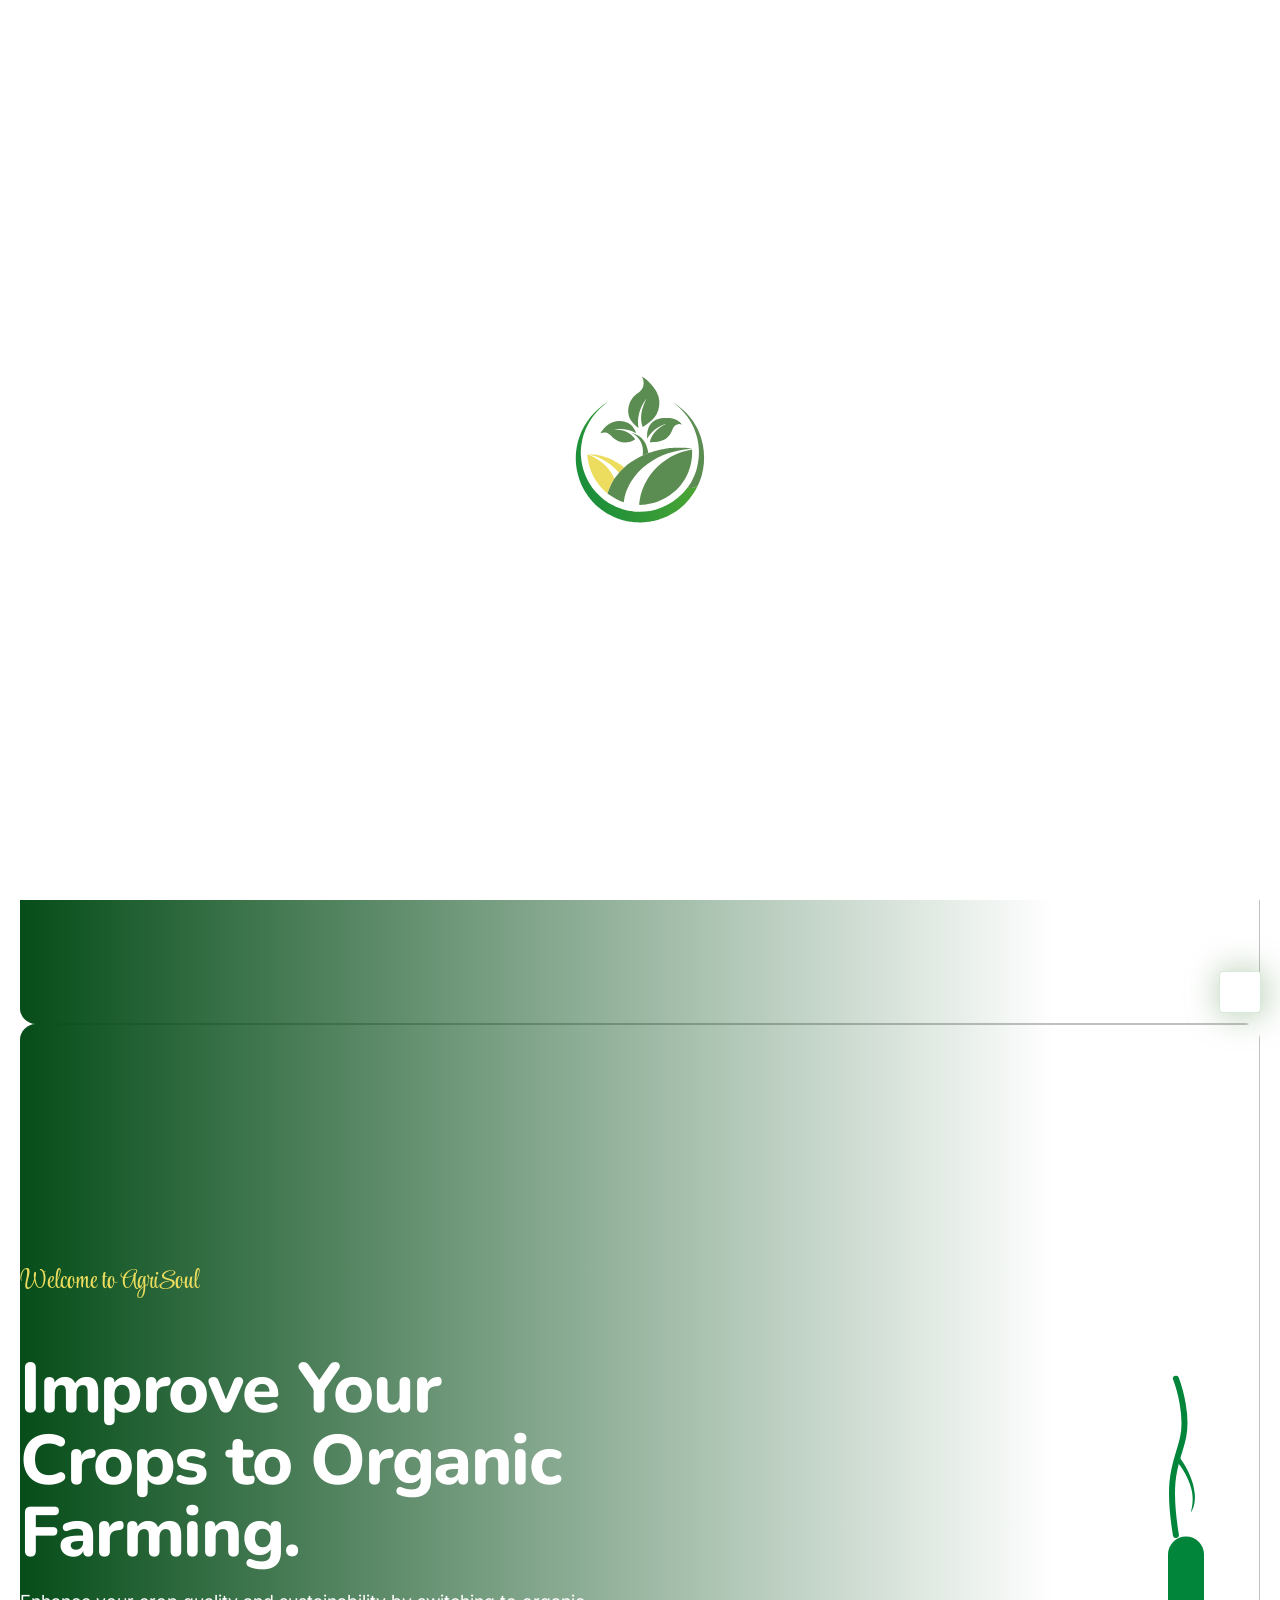
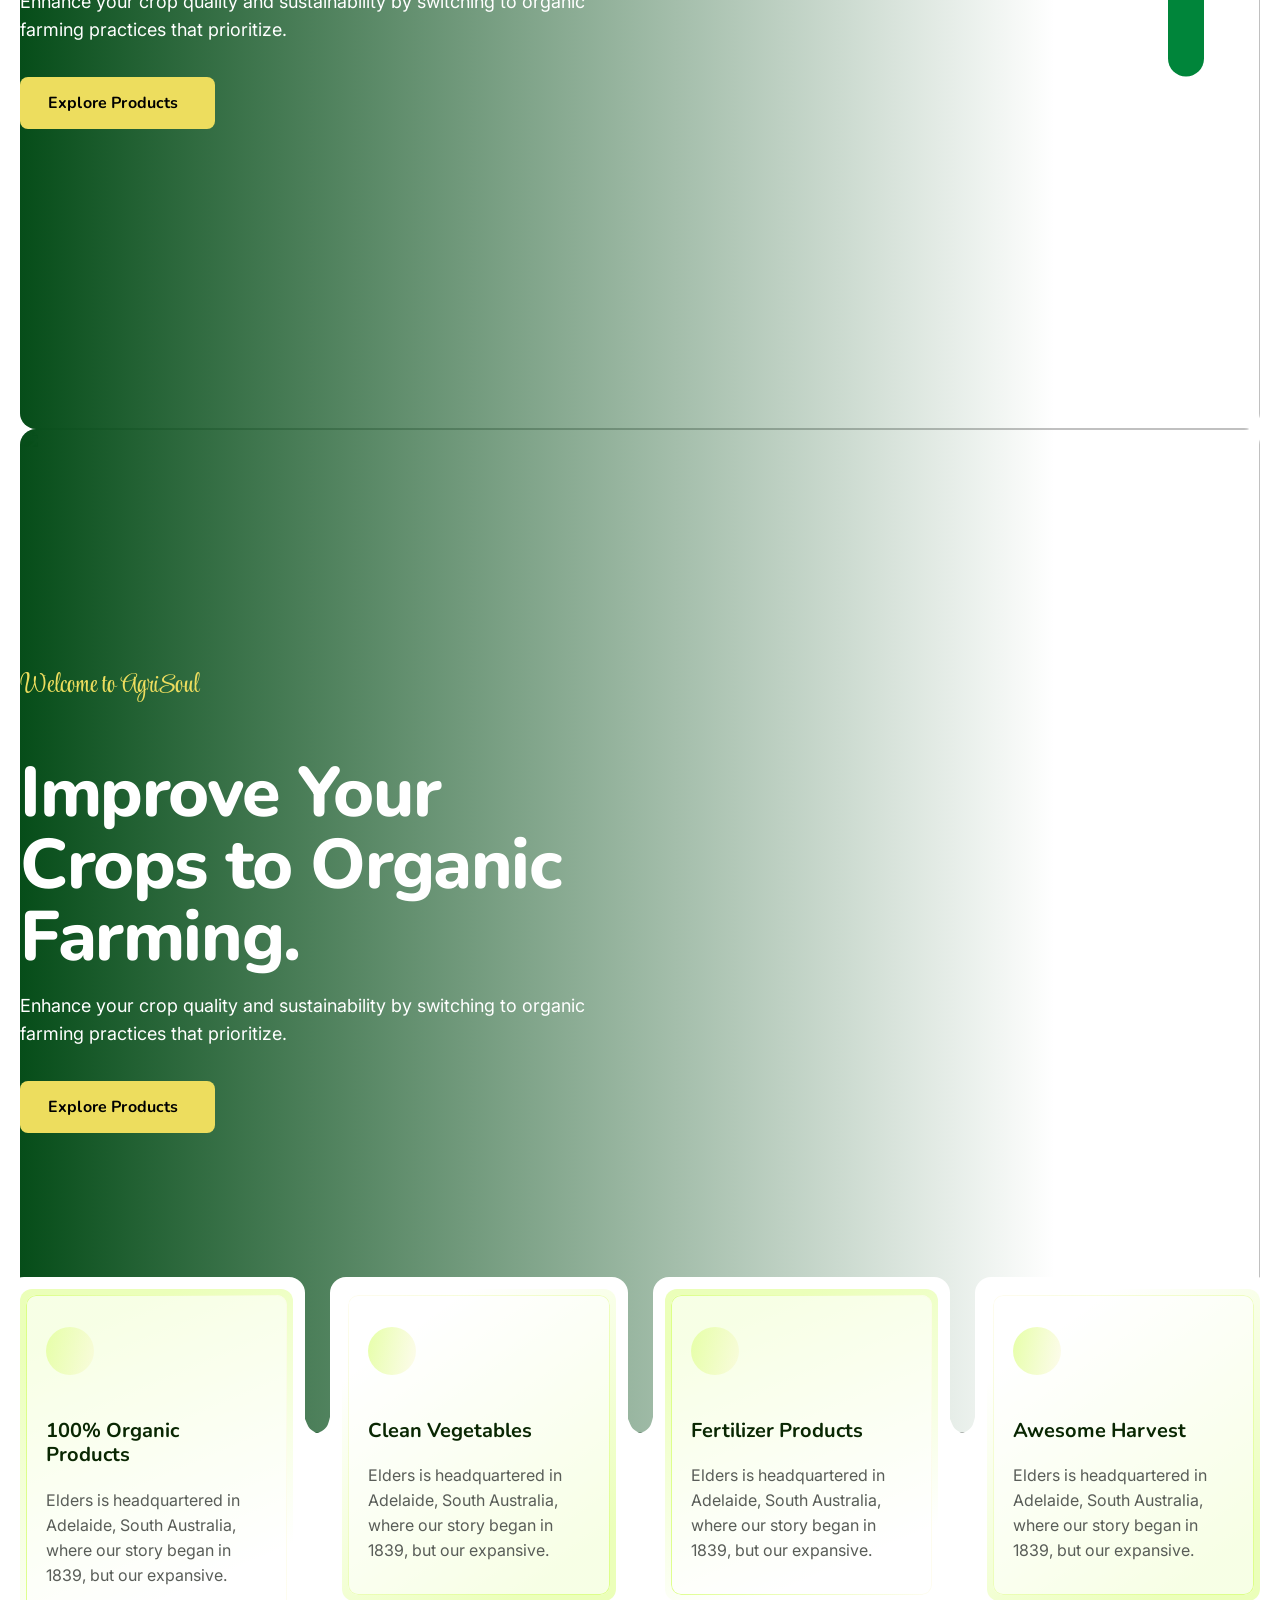
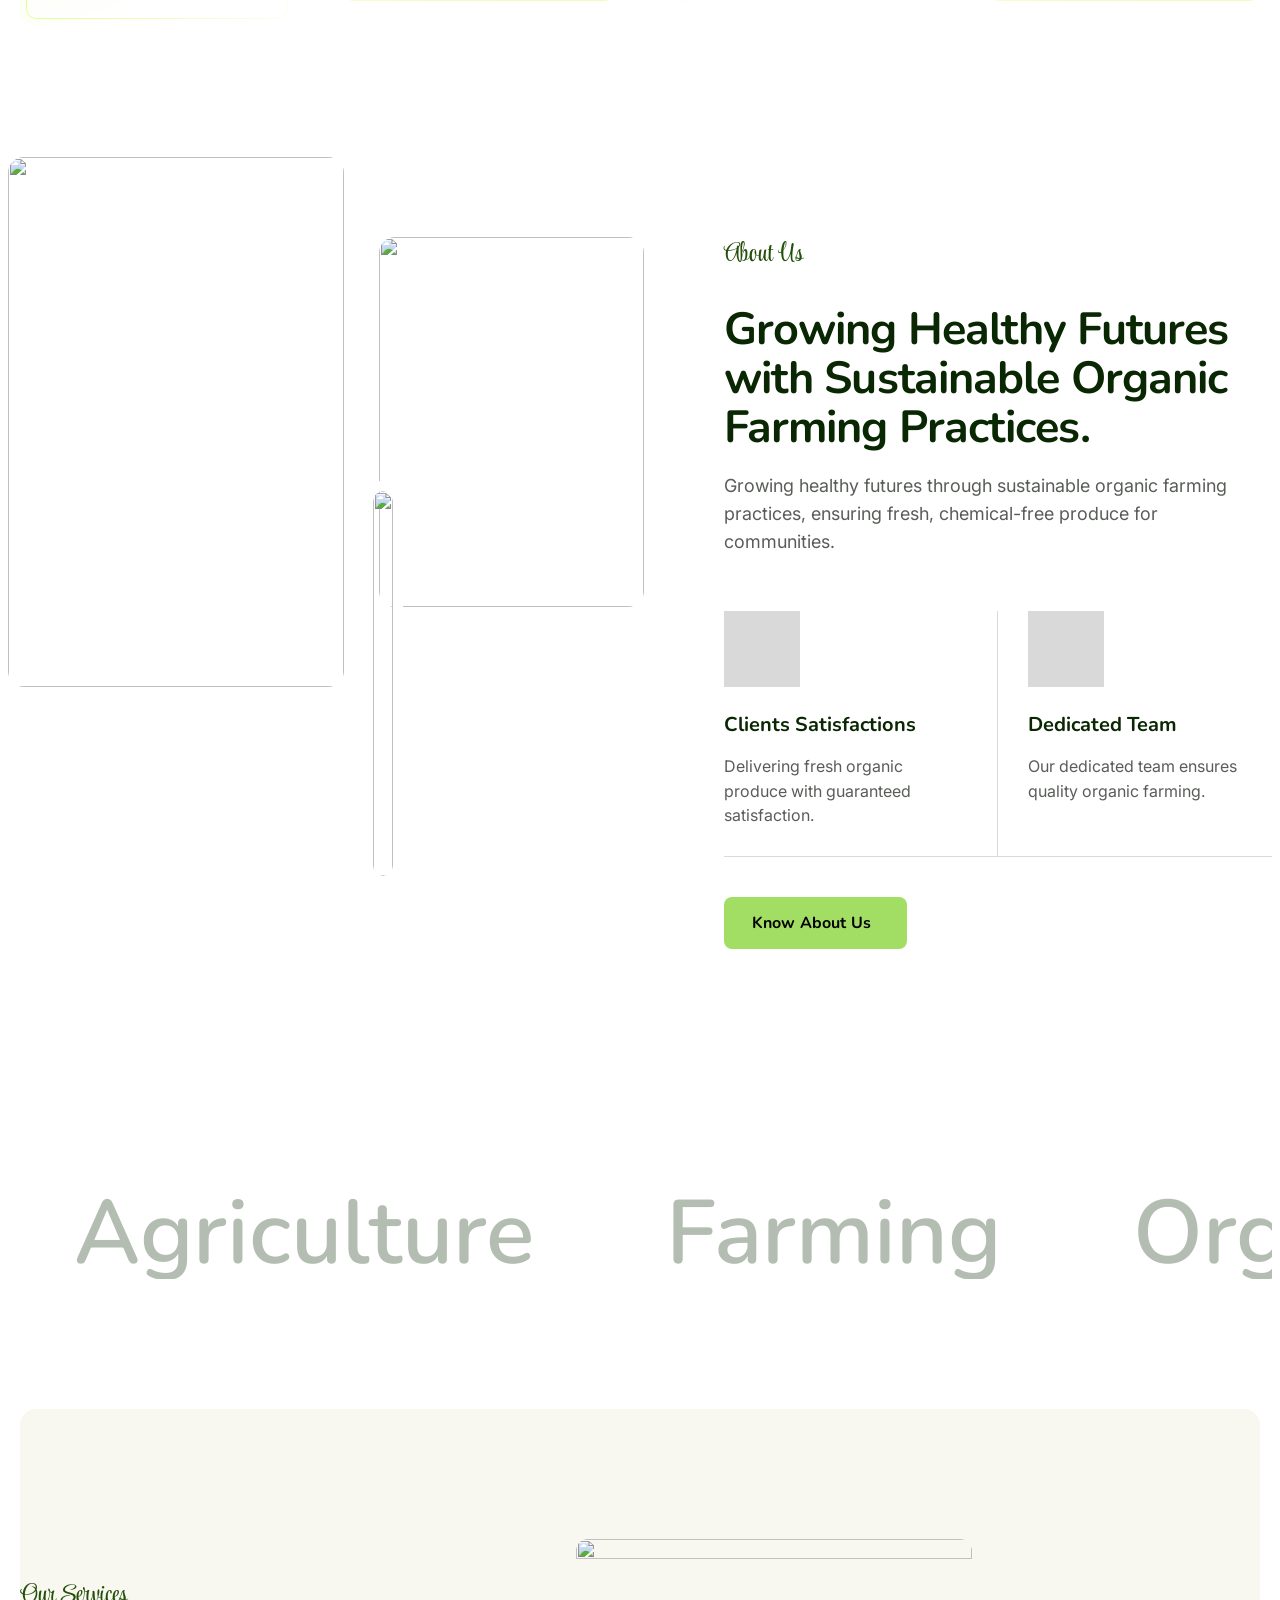
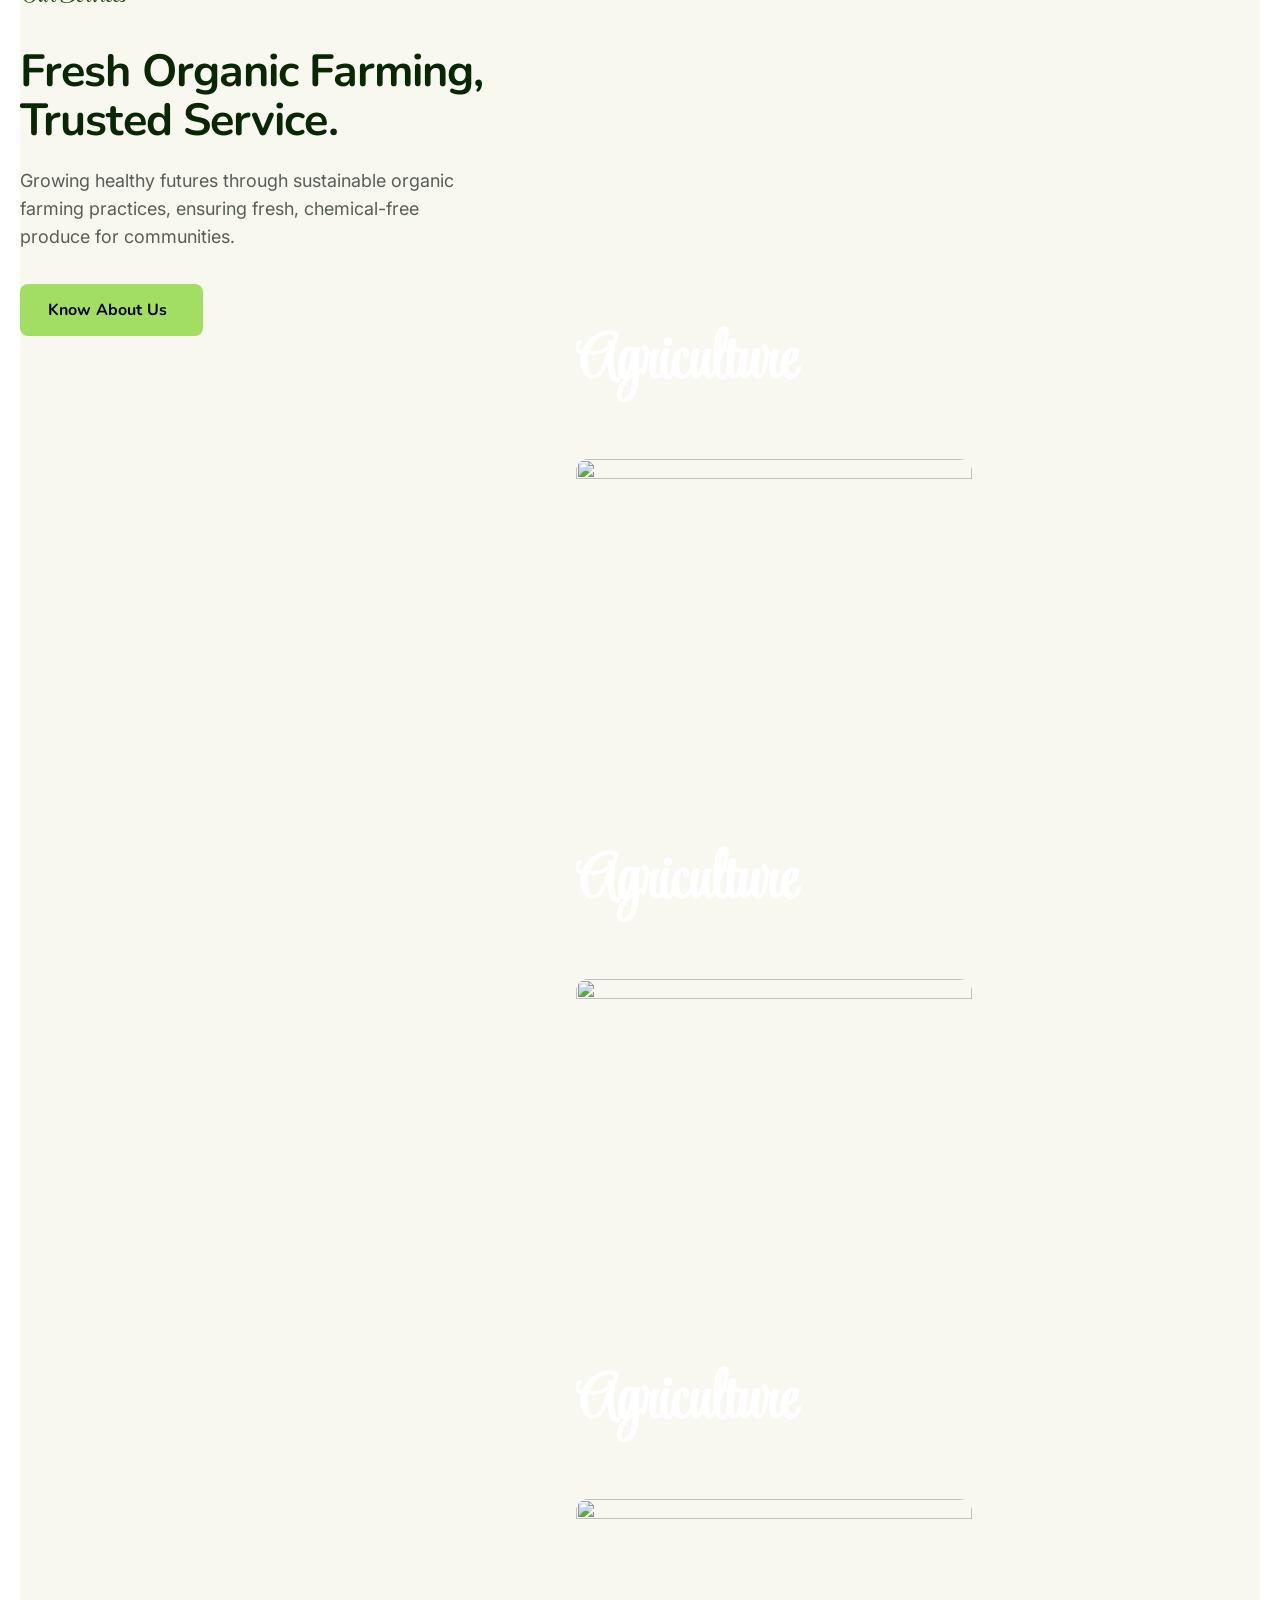
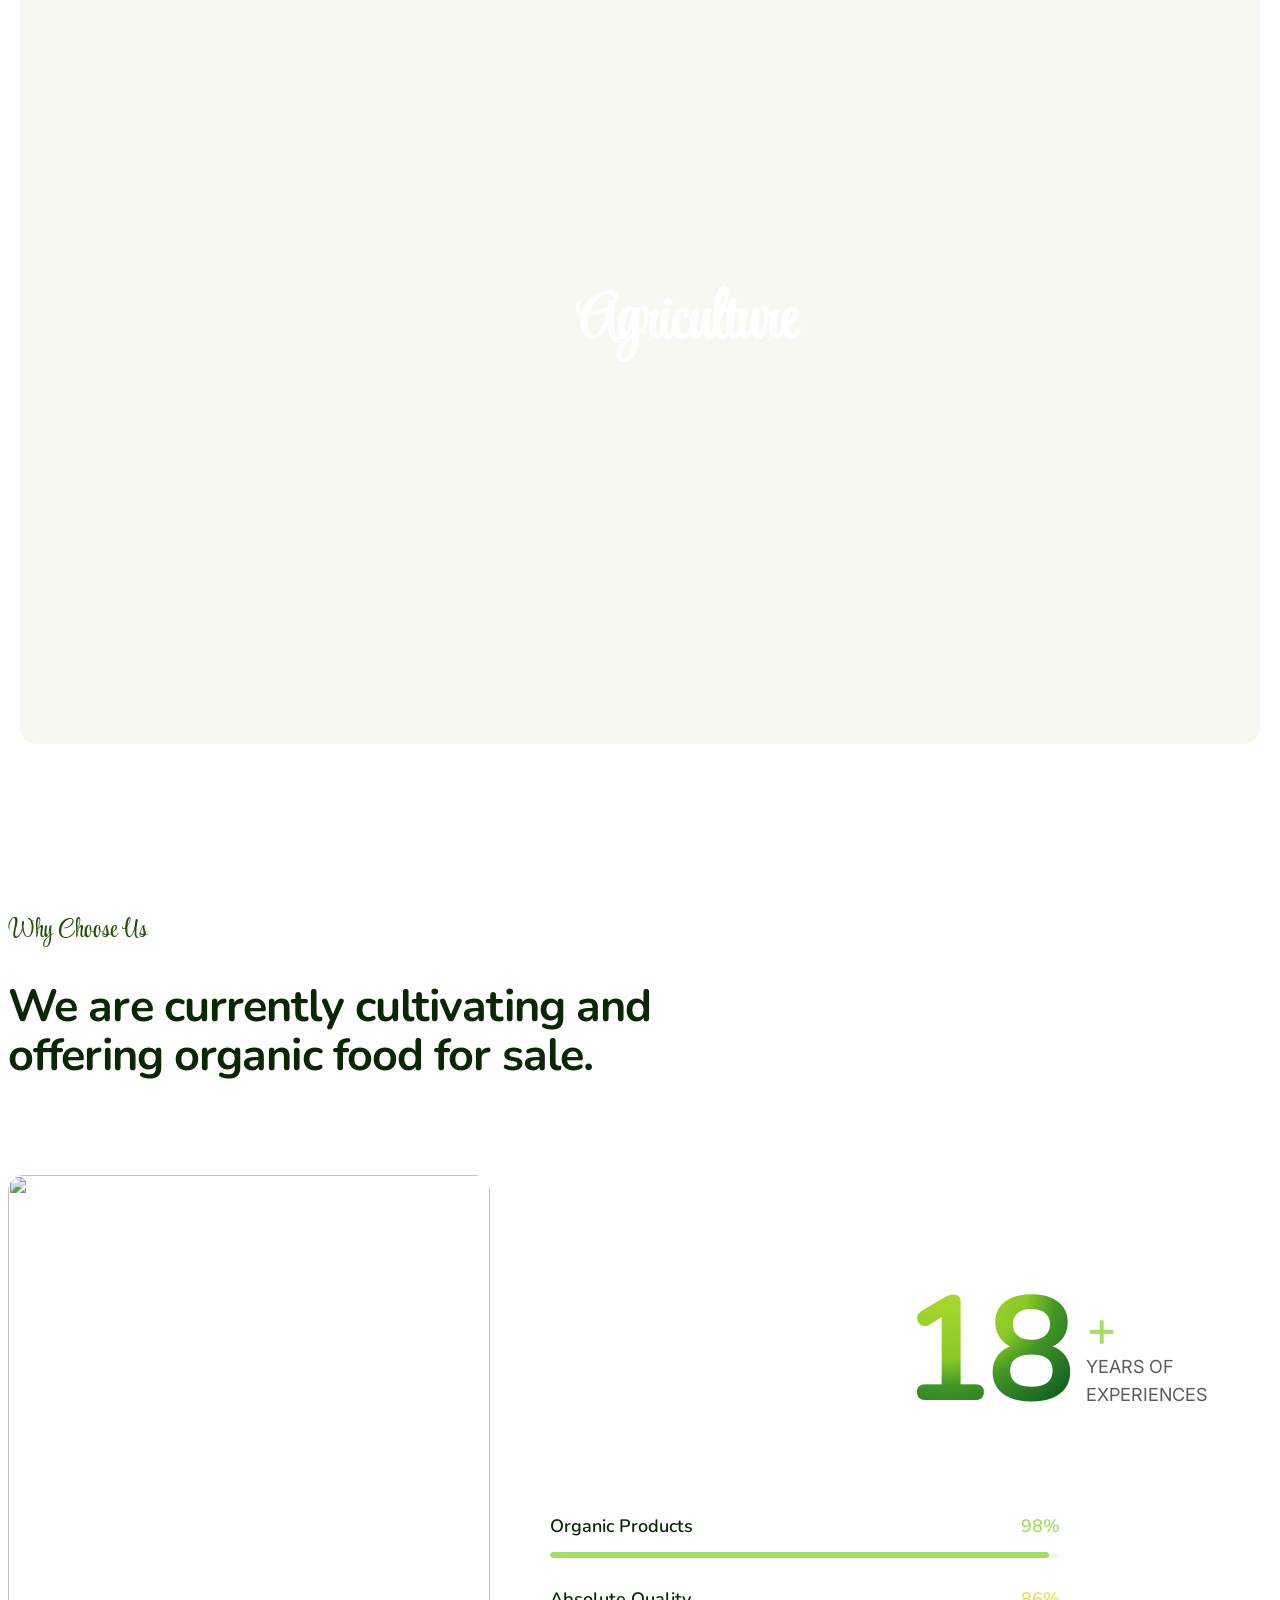
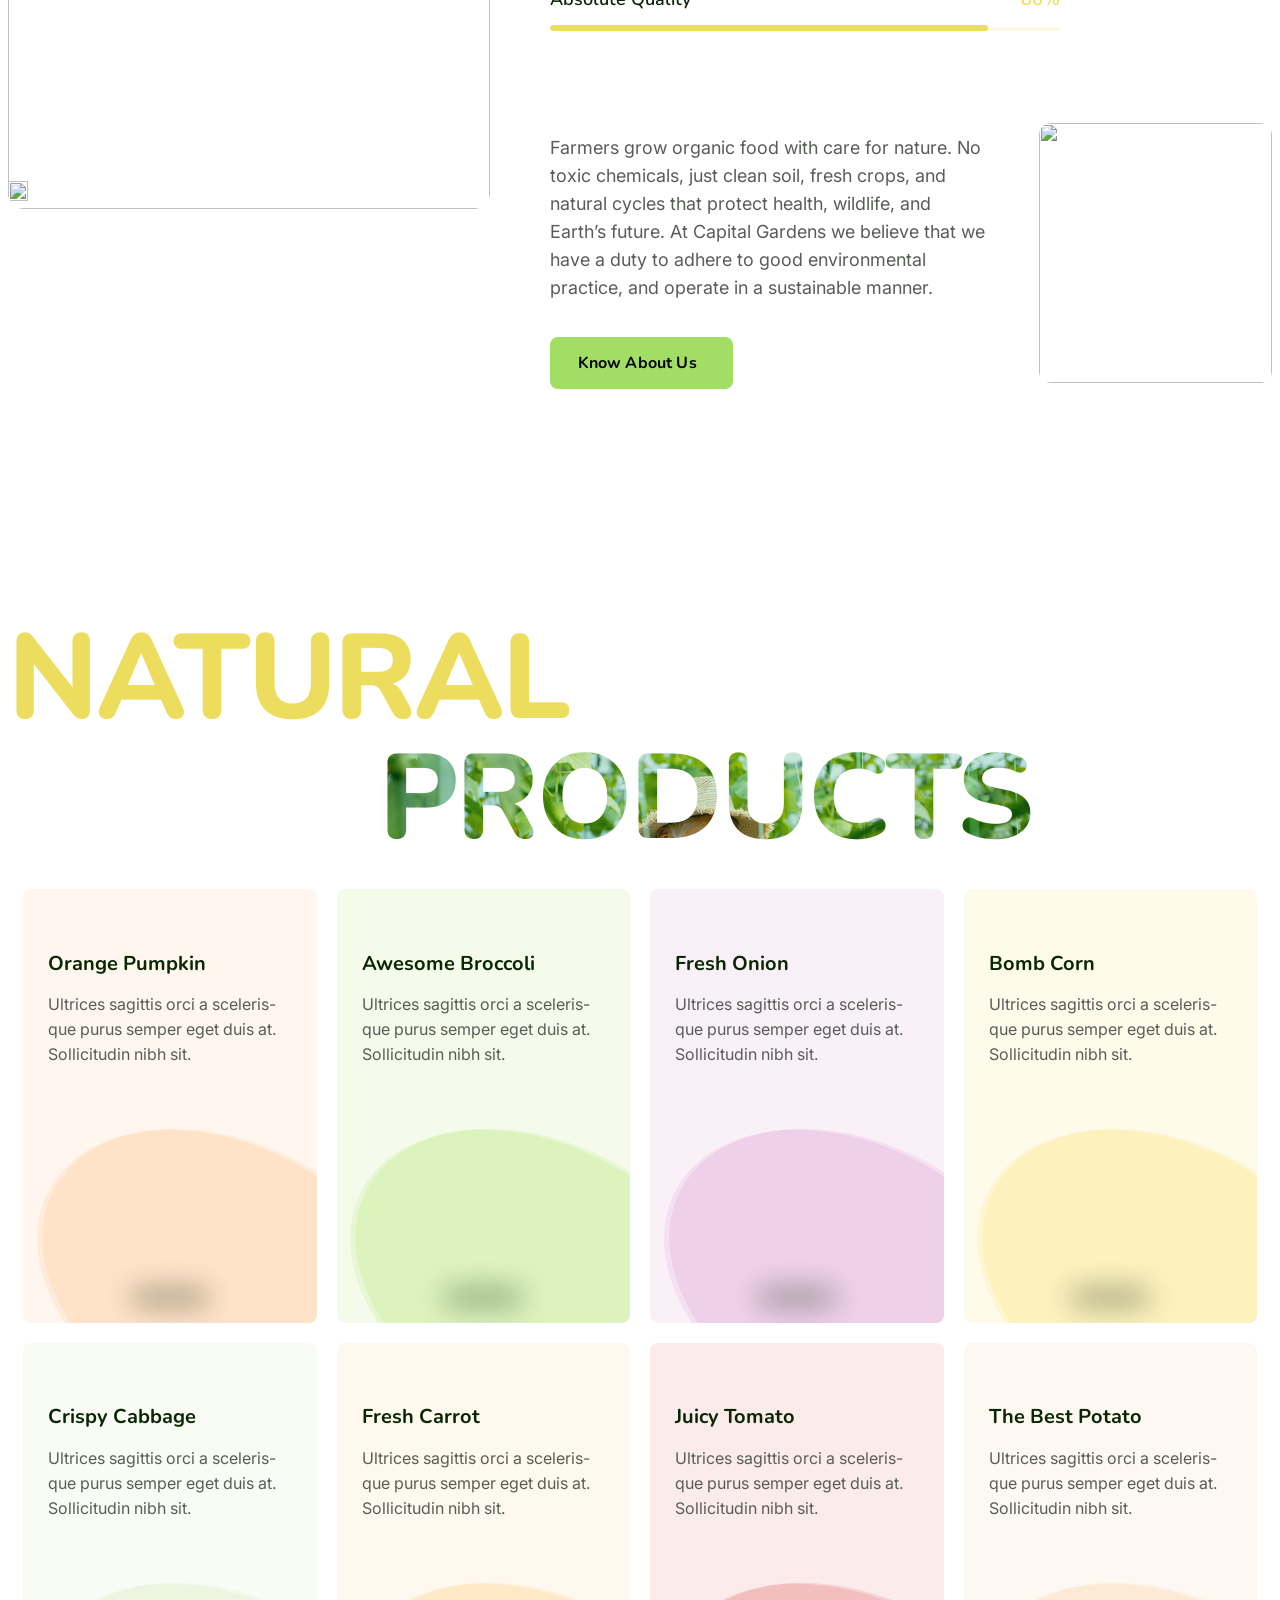
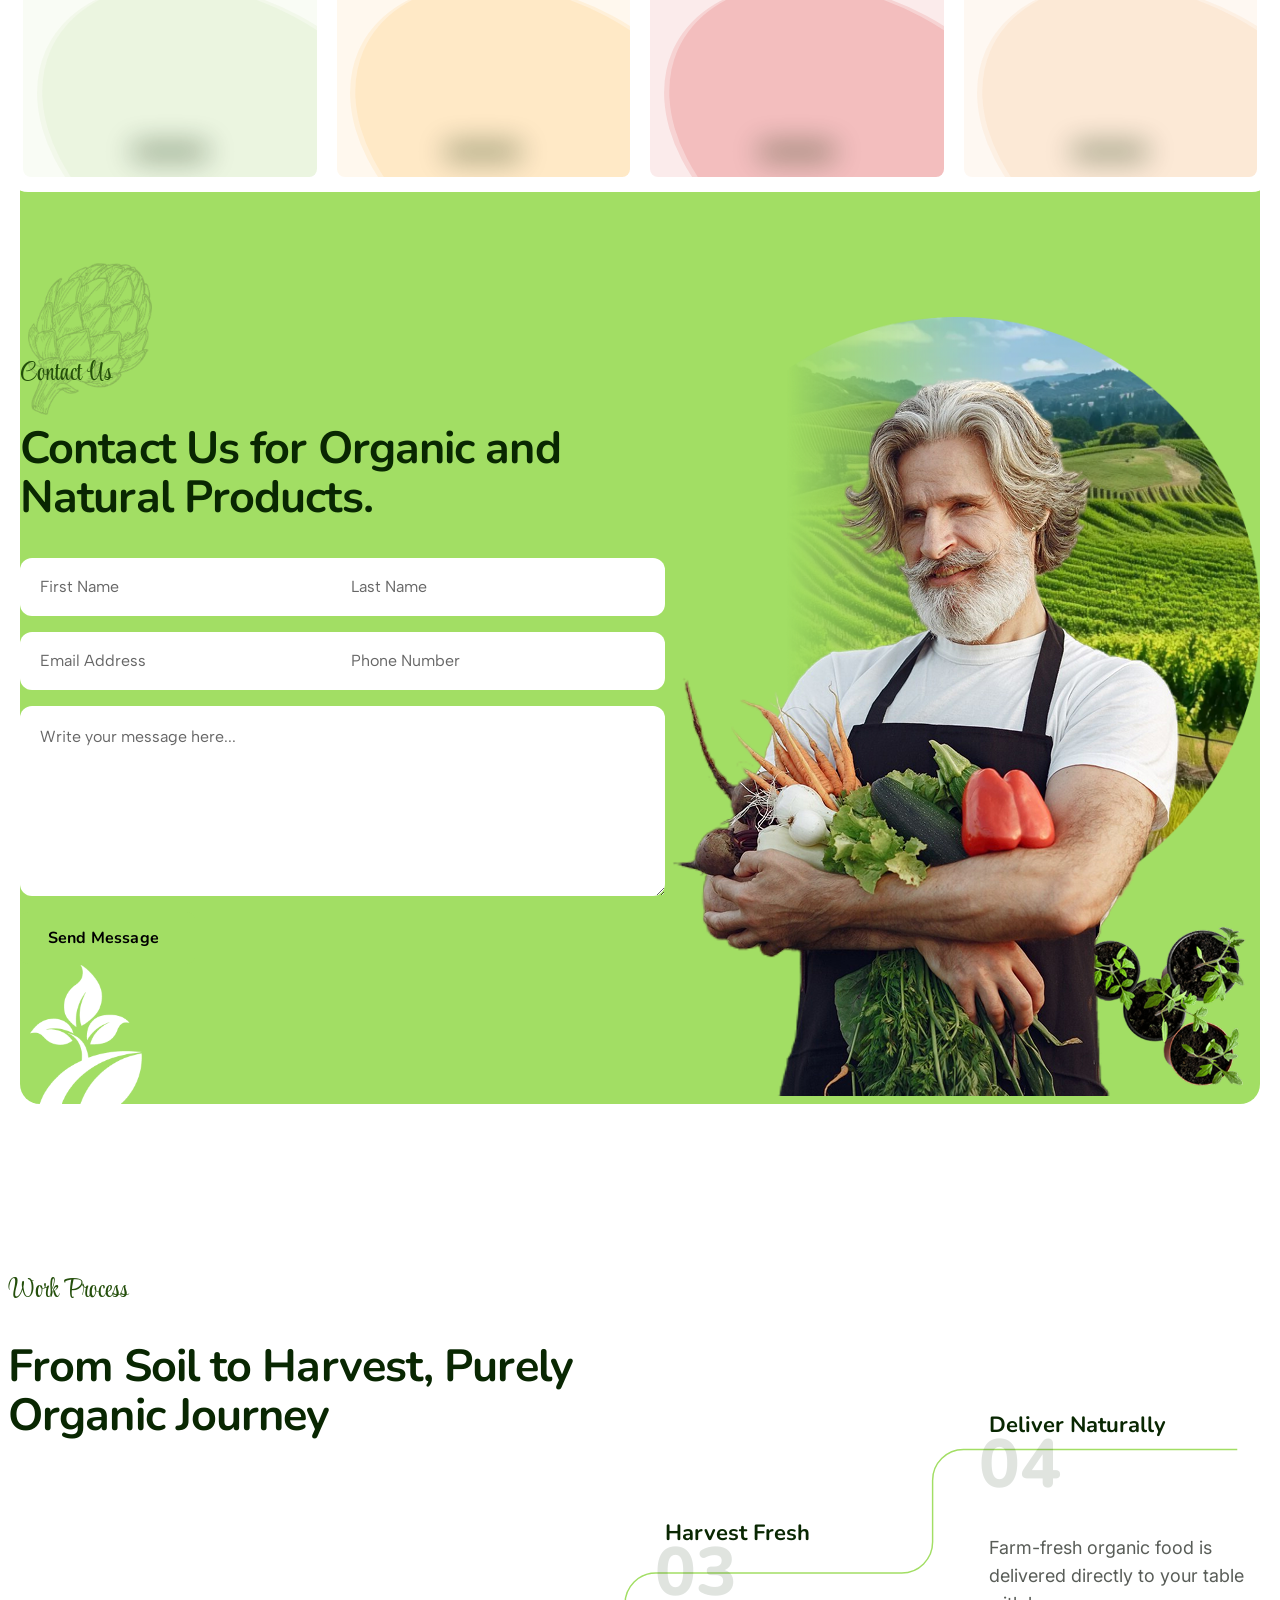
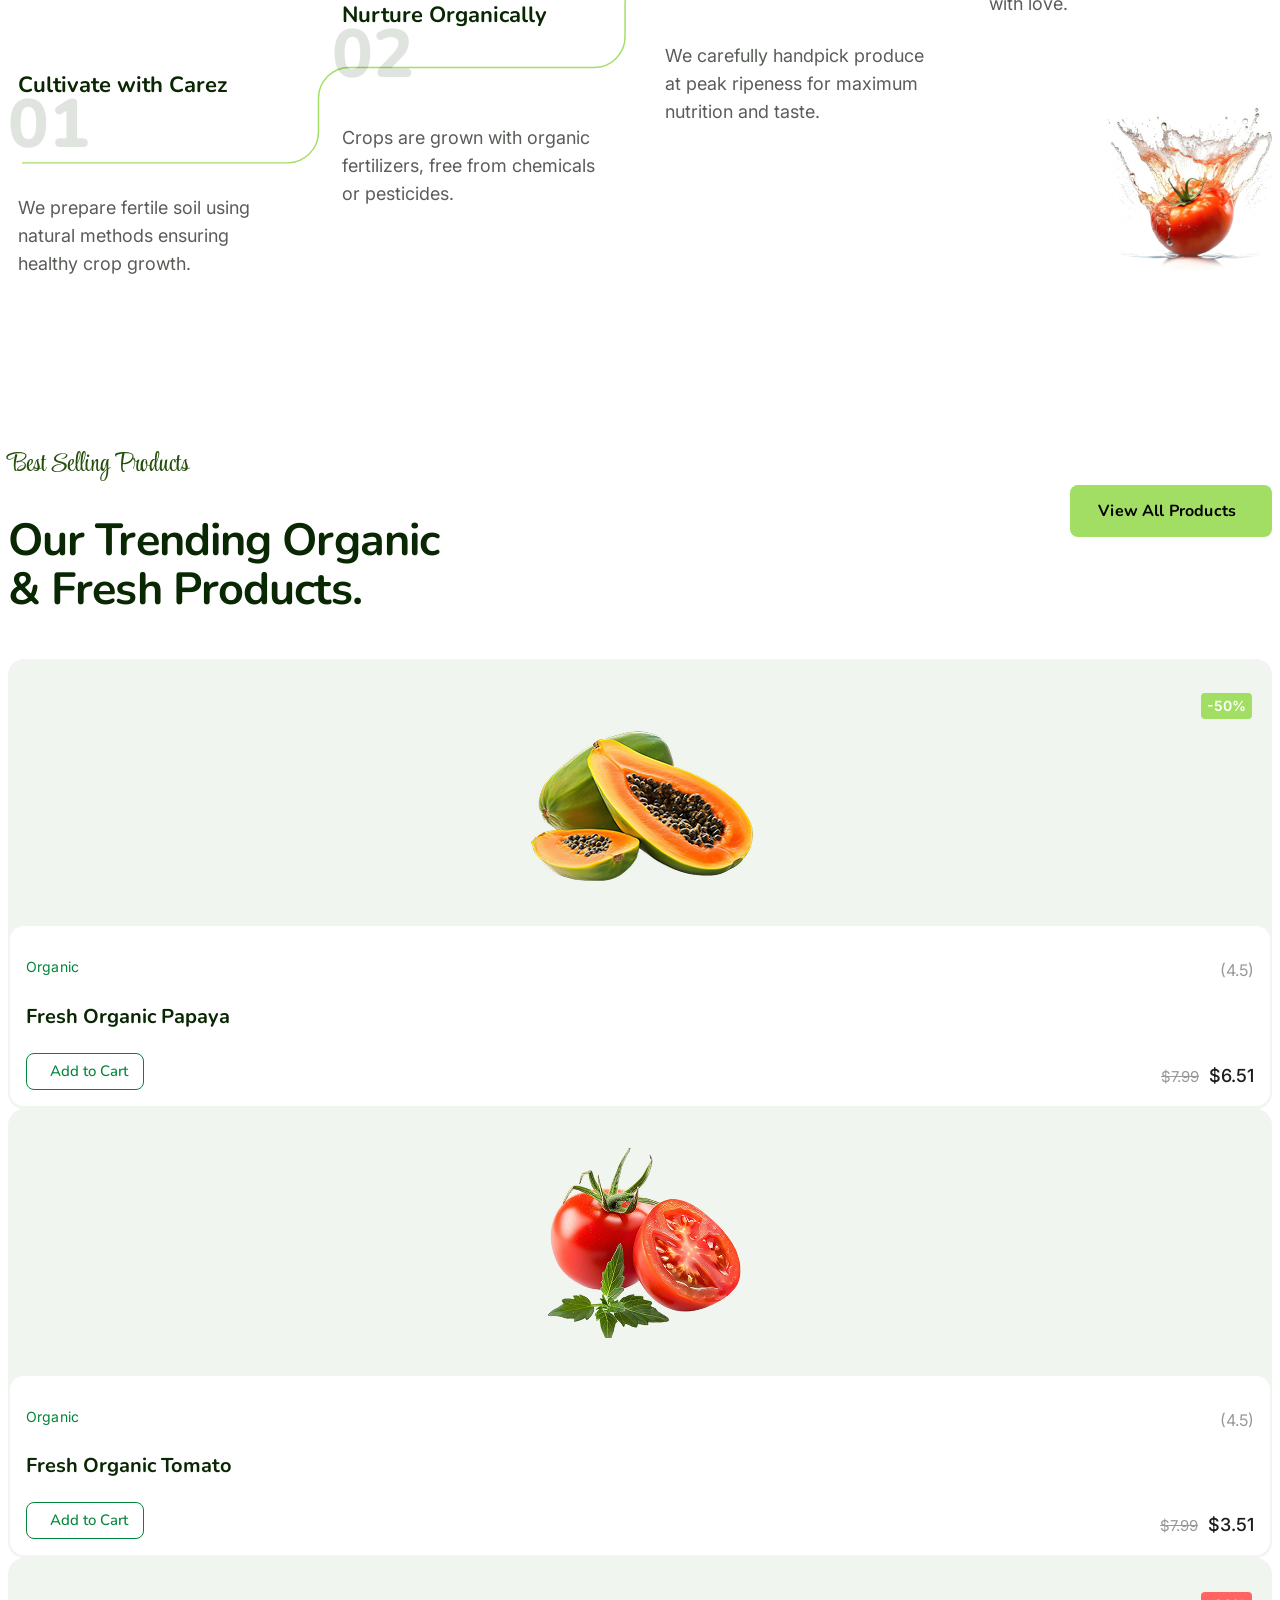
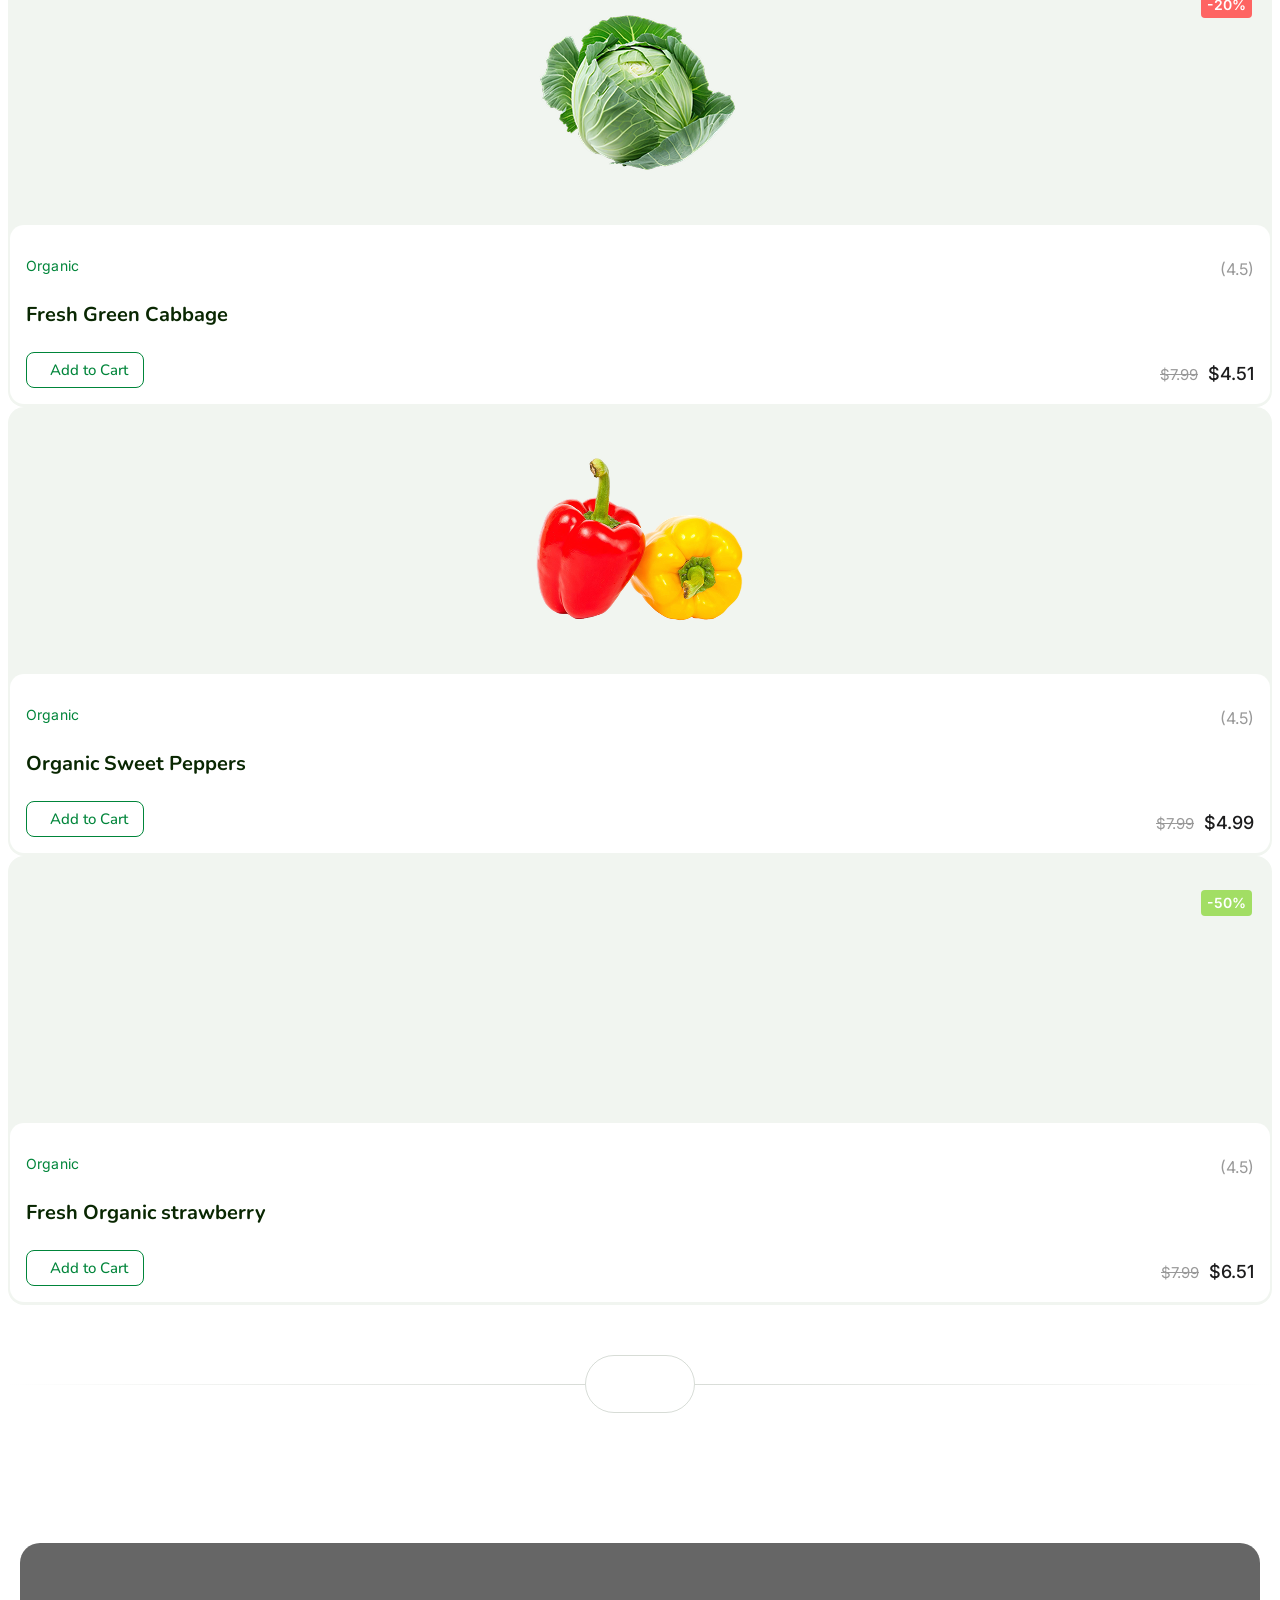
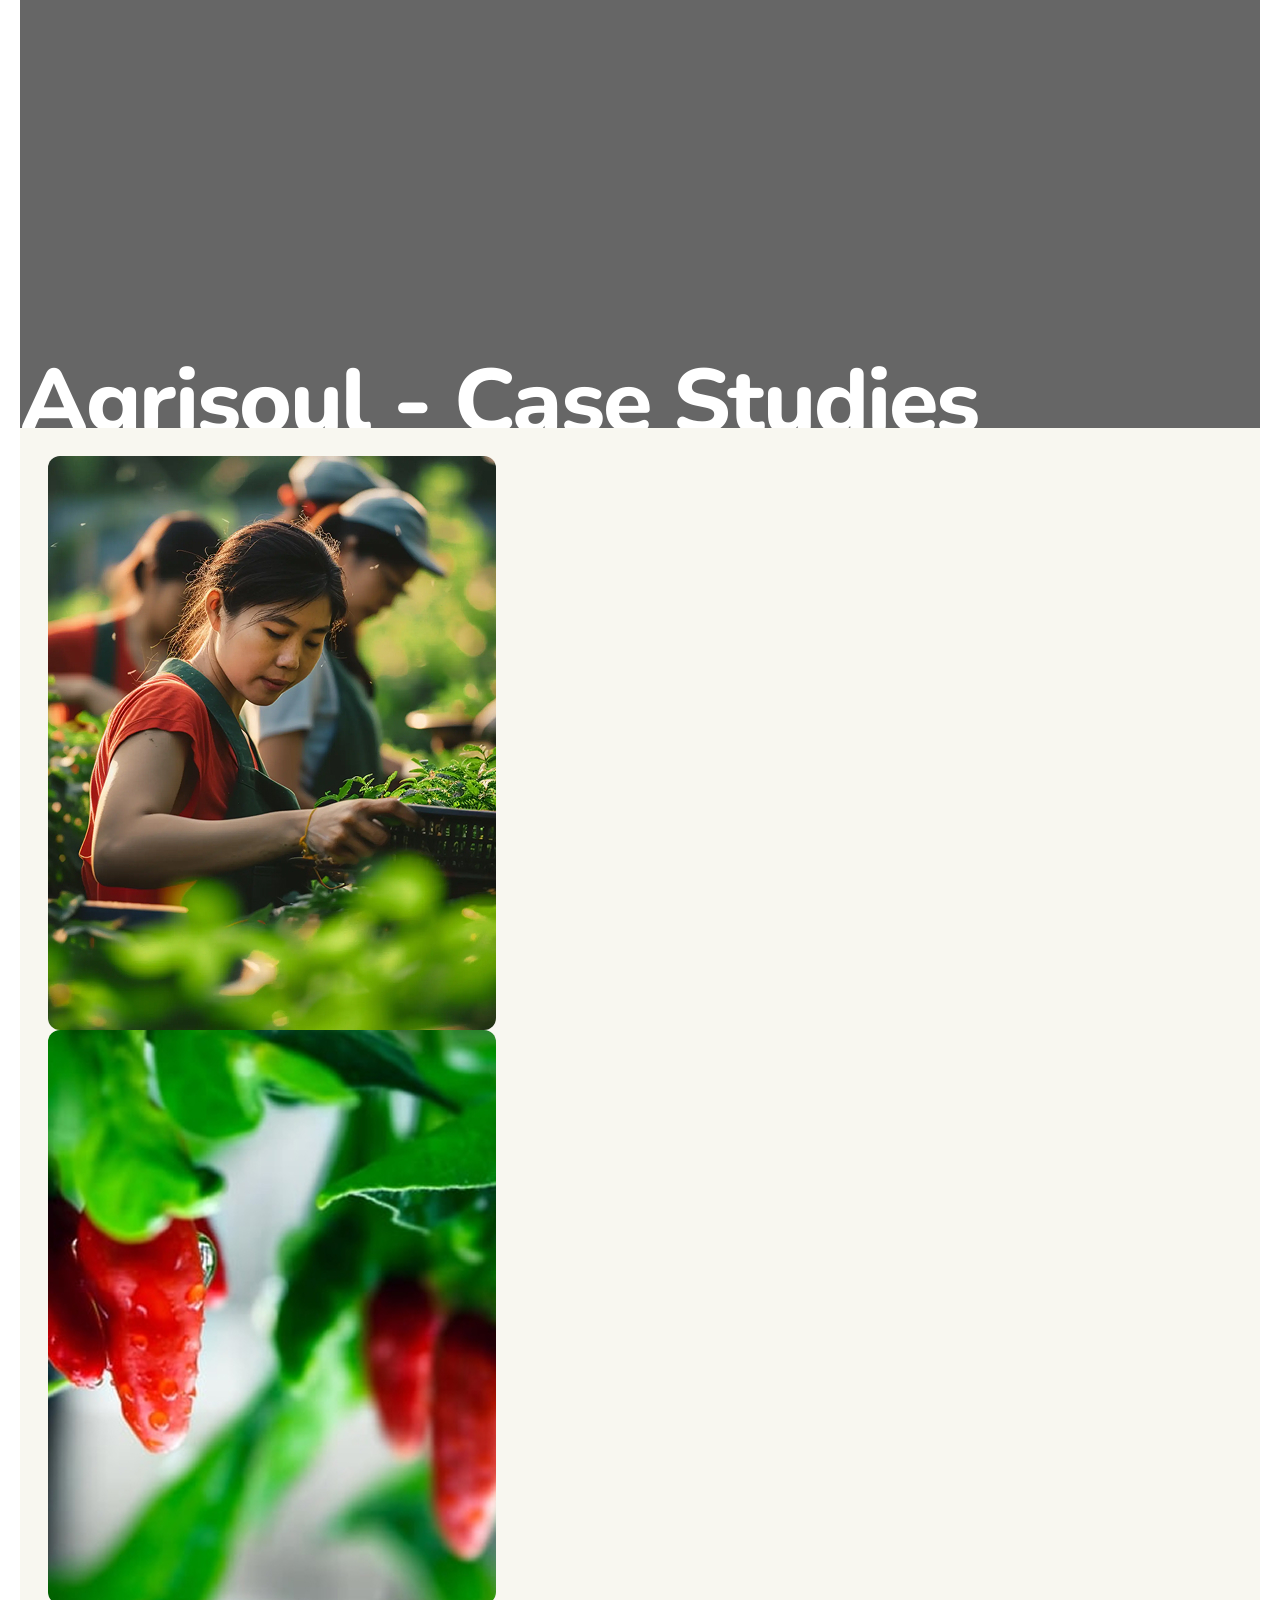
==== commit bb770590: "h3-80%" ====
--- a/index-3.html
+++ b/index-3.html
@@ -1164,12 +1164,382 @@
             <!-- products-end -->
 
             <!-- video-start -->
-            <section class="as-video-3-area">
+            <section class="as-video-3-area wa-video-cover wa-fix">
                 <video src="assets/img/video/v3-video-1.mp4" autoplay muted loop></video>
+                <h2 class="as-h-3 as-video-3-title">
+                    <span class="container as-container-2">
+                        Agrisoul - Case Studies
+                    </span>
+                </h2>
             </section>
             <!-- video-end -->
             
-                    
+            <!-- projects-start -->
+            <section class="as-projects-3-area wa-fix">
+
+                <!-- slider -->
+                <div class="as-projects-3-slider as_pr3_slider wa-fix">
+                    <div class="swiper-wrapper">
+
+                        <!-- single-slide -->
+                        <div class="swiper-slide">
+                            <div class="as-projects-3-item wa-fix wa-img-cover">
+                                <img src="assets/img/projects/p3-img-1.jpg" alt="">
+                                <div class="content-wrap">
+                                    <a href="#" aria-label="name" class="item-btn">
+                                        <i class="flaticon-view flaticon"></i>
+                                    </a>
+                                    <div class="inner-div">
+                                        <h4 class="as-h-3 title">
+                                            <a href="#" aria-label="name">Organic Vegetable Farming</a>
+                                        </h4>
+                                        <p class="as-p-3 disc">We grow fresh organic vegetables naturally, ensuring chemical-free, healthy nutrient-rich ...</p>
+                                    </div>
+                                </div>
+                            </div>
+                        </div>
+
+                        <!-- single-slide -->
+                        <div class="swiper-slide">
+                            <div class="as-projects-3-item wa-fix wa-img-cover">
+                                <img src="assets/img/projects/p3-img-2.jpg" alt="">
+                                <div class="content-wrap">
+                                    <a href="#" aria-label="name" class="item-btn">
+                                        <i class="flaticon-view flaticon"></i>
+                                    </a>
+                                    <div class="inner-div">
+                                        <h4 class="as-h-3 title">
+                                            <a href="#" aria-label="name">Organic Vegetable Farming</a>
+                                        </h4>
+                                        <p class="as-p-3 disc">We grow fresh organic vegetables naturally, ensuring chemical-free, healthy nutrient-rich ...</p>
+                                    </div>
+                                </div>
+                            </div>
+                        </div>
+
+                        <!-- single-slide -->
+                        <div class="swiper-slide">
+                            <div class="as-projects-3-item wa-fix wa-img-cover">
+                                <img src="assets/img/projects/p3-img-3.jpg" alt="">
+                                <div class="content-wrap">
+                                    <a href="#" aria-label="name" class="item-btn">
+                                        <i class="flaticon-view flaticon"></i>
+                                    </a>
+                                    <div class="inner-div">
+                                        <h4 class="as-h-3 title">
+                                            <a href="#" aria-label="name">Organic Vegetable Farming</a>
+                                        </h4>
+                                        <p class="as-p-3 disc">We grow fresh organic vegetables naturally, ensuring chemical-free, healthy nutrient-rich ...</p>
+                                    </div>
+                                </div>
+                            </div>
+                        </div>
+
+                        <!-- single-slide -->
+                        <div class="swiper-slide">
+                            <div class="as-projects-3-item wa-fix wa-img-cover">
+                                <img src="assets/img/projects/p3-img-4.jpg" alt="">
+                                <div class="content-wrap">
+                                    <a href="#" aria-label="name" class="item-btn">
+                                        <i class="flaticon-view flaticon"></i>
+                                    </a>
+                                    <div class="inner-div">
+                                        <h4 class="as-h-3 title">
+                                            <a href="#" aria-label="name">Organic Vegetable Farming</a>
+                                        </h4>
+                                        <p class="as-p-3 disc">We grow fresh organic vegetables naturally, ensuring chemical-free, healthy nutrient-rich ...</p>
+                                    </div>
+                                </div>
+                            </div>
+                        </div>
+
+                        <!-- single-slide -->
+                        <div class="swiper-slide">
+                            <div class="as-projects-3-item wa-fix wa-img-cover">
+                                <img src="assets/img/projects/p3-img-5.jpg" alt="">
+                                <div class="content-wrap">
+                                    <a href="#" aria-label="name" class="item-btn">
+                                        <i class="flaticon-view flaticon"></i>
+                                    </a>
+                                    <div class="inner-div">
+                                        <h4 class="as-h-3 title">
+                                            <a href="#" aria-label="name">Organic Vegetable Farming</a>
+                                        </h4>
+                                        <p class="as-p-3 disc">We grow fresh organic vegetables naturally, ensuring chemical-free, healthy nutrient-rich ...</p>
+                                    </div>
+                                </div>
+                            </div>
+                        </div>
+
+                        <!-- single-slide -->
+                        <div class="swiper-slide">
+                            <div class="as-projects-3-item wa-fix wa-img-cover">
+                                <img src="assets/img/projects/p3-img-6.jpg" alt="">
+                                <div class="content-wrap">
+                                    <a href="#" aria-label="name" class="item-btn">
+                                        <i class="flaticon-view flaticon"></i>
+                                    </a>
+                                    <div class="inner-div">
+                                        <h4 class="as-h-3 title">
+                                            <a href="#" aria-label="name">Organic Vegetable Farming</a>
+                                        </h4>
+                                        <p class="as-p-3 disc">We grow fresh organic vegetables naturally, ensuring chemical-free, healthy nutrient-rich ...</p>
+                                    </div>
+                                </div>
+                            </div>
+                        </div>
+
+                    </div>
+                </div>
+            </section>
+            <!-- projects-end -->
+
+            <!-- testimonial-start -->
+            <section class="as-testimonial-3-area wa-p-relative pt-130">
+                <div class="container as-container-2">
+                    <!-- section-title -->
+                    <div class="as-testimonial-3-sec-title text-center mb-70">
+                        <h5 class="as-subtitle-3">Our Testimonial</h5>
+                        <h2 class="as-sec-title-3">What Our Customers Say About Agrisoul.</h2>
+                    </div>
+
+                    <div class="as-testimonial-3-wrap wa-p-relative">
+                        <!-- slider -->
+                        <div class="as-testimonial-3-slider as_testi_3_slider ">
+                            <div class="swiper-wrapper">
+
+                                <!-- single-slide -->
+                                <div class="swiper-slide">
+                                    <div class="as-testimonial-3-item">
+                                        <div class="author-img-x-icon">
+                                            <div class="author-img wa-fix wa-img-cover">
+                                                <img src="assets/img/testimonial/author-img-1.jpg" alt="">
+                                            </div>
+                                            <div class="quote-icon">
+                                                <i class="fa-solid fa-quote-right"></i>
+                                            </div>
+                                        </div>
+                                        <div class="inner-div">
+                                            <div class="rating-star">
+                                                <i class="fa-solid fa-star"></i>
+                                                <i class="fa-solid fa-star"></i>
+                                                <i class="fa-solid fa-star"></i>
+                                                <i class="fa-solid fa-star"></i>
+                                                <i class="fa-solid fa-star"></i>
+                                            </div>
+                                            <p class="as-h-3 comment">I’m thrilled with my purchases from this organic food store! The quality is exceptional, the delivery is prompt, and everything tastes amazing. A truly satisfying and reliable shopping experience every time.</p>
+                                        </div>
+                                        <div class="author-info">
+                                            <h5 class="author-info-name as-h-3">Oliver Spiteri</h5>
+                                            <p class="as-p-3 author-info-disc">Executive Director, OneStop Solutions LLC.</p>
+                                        </div>
+                                    </div>
+                                </div>
+
+                                <!-- single-slide -->
+                                <div class="swiper-slide">
+                                    <div class="as-testimonial-3-item">
+                                        <div class="author-img-x-icon">
+                                            <div class="author-img wa-fix wa-img-cover">
+                                                <img src="assets/img/testimonial/author-img-2.jpg" alt="">
+                                            </div>
+                                            <div class="quote-icon">
+                                                <i class="fa-solid fa-quote-right"></i>
+                                            </div>
+                                        </div>
+                                        <div class="inner-div">
+                                            <div class="rating-star">
+                                                <i class="fa-solid fa-star"></i>
+                                                <i class="fa-solid fa-star"></i>
+                                                <i class="fa-solid fa-star"></i>
+                                                <i class="fa-solid fa-star"></i>
+                                                <i class="fa-solid fa-star"></i>
+                                            </div>
+                                            <p class="as-h-3 comment">I’m thrilled with my purchases from this organic food store! The quality is exceptional, the delivery is prompt, and everything tastes amazing. A truly satisfying and reliable shopping experience every time.</p>
+                                        </div>
+                                        <div class="author-info">
+                                            <h5 class="author-info-name as-h-3">Oliver Spiteri</h5>
+                                            <p class="as-p-3 author-info-disc">Executive Director, OneStop Solutions LLC.</p>
+                                        </div>
+                                    </div>
+                                </div>
+
+                                <!-- single-slide -->
+                                <div class="swiper-slide">
+                                    <div class="as-testimonial-3-item">
+                                        <div class="author-img-x-icon">
+                                            <div class="author-img wa-fix wa-img-cover">
+                                                <img src="assets/img/testimonial/author-img-3.jpg" alt="">
+                                            </div>
+                                            <div class="quote-icon">
+                                                <i class="fa-solid fa-quote-right"></i>
+                                            </div>
+                                        </div>
+                                        <div class="inner-div">
+                                            <div class="rating-star">
+                                                <i class="fa-solid fa-star"></i>
+                                                <i class="fa-solid fa-star"></i>
+                                                <i class="fa-solid fa-star"></i>
+                                                <i class="fa-solid fa-star"></i>
+                                                <i class="fa-solid fa-star"></i>
+                                            </div>
+                                            <p class="as-h-3 comment">I’m thrilled with my purchases from this organic food store! The quality is exceptional, the delivery is prompt, and everything tastes amazing. A truly satisfying and reliable shopping experience every time.</p>
+                                        </div>
+                                        <div class="author-info">
+                                            <h5 class="author-info-name as-h-3">Oliver Spiteri</h5>
+                                            <p class="as-p-3 author-info-disc">Executive Director, OneStop Solutions LLC.</p>
+                                        </div>
+                                    </div>
+                                </div>
+                            </div>
+                        </div>
+
+                        <div class="as-slider-btn-1 as_testi-3_prev" >
+                            <i class="ph ph-caret-left"></i>
+                        </div>
+                        <div class="as-slider-btn-1 as_testi-3_next" >
+                            <i class="ph ph-caret-right"></i>
+                        </div>
+                    </div>
+
+
+                </div>
+
+                <div class="as-testimonial-3-bg-img wa-img-cover">
+                    <img src="assets/img/testimonial/t3-bg-img.png" alt="">
+                </div>
+            </section>
+            <!-- testimonial-end -->
+
+            <!-- blog-start -->
+            <section class="as-blog-3-area">
+                <div class="container as-container-2">
+
+                    <!-- section-title -->
+                    <div class="as-blog-3-sec-title">
+                        <div class="left">
+                            <h5 class="as-subtitle-3">Blog & News</h5>
+                            <h2 class="as-sec-title-3">Take a Look at Our Latest Blog & Articles</h2>
+                        </div>
+                        <div class="btn-wrap">
+                            <a href="#" aria-label="name" class="as-pr-btn-3 has-clr-2">
+                                <span class="text">View All Blogs</span>
+                                <span class="icon">
+                                    <i class="fa-solid fa-angle-right"></i>
+                                </span>
+                            </a>
+                        </div>
+                    </div>
+
+                    <div class="as-blog-3-wrap">
+
+                        <!-- single-item -->
+                        <div class="as-blog-3-item">
+                            <div class="item-img wa-fix wa-img-cover">
+                                <img src="assets/img/blog/b3-img-1.jpg" alt="">
+                            </div>
+                            <div class="item-meta">
+                                <p class="as-p-3 item-meta-elm">Oct 16, 2025</p>
+                                <p class="as-p-3 item-meta-elm">
+                                    <a href="#" aria-label="name">Organic Food</a>
+                                </p>
+                            </div>
+                            <h4 class="as-h-3 item-title">
+                                <a href="#" aria-label="name">Great bulk recipes to help use all your organic vegetables</a>
+                            </h4>
+                        </div>
+
+                        <!-- single-item -->
+                        <div class="as-blog-3-item">
+                            <div class="item-img wa-fix wa-img-cover">
+                                <img src="assets/img/blog/b3-img-2.jpg" alt="">
+                            </div>
+                            <div class="item-meta">
+                                <p class="as-p-3 item-meta-elm">Oct 16, 2025</p>
+                                <p class="as-p-3 item-meta-elm">
+                                    <a href="#" aria-label="name">Organic Food</a>
+                                </p>
+                            </div>
+                            <h4 class="as-h-3 item-title">
+                                <a href="#" aria-label="name">Organic food online shop offers exclusive discounts on fresh ...</a>
+                            </h4>
+                        </div>
+
+                        <!-- single-item -->
+                        <div class="as-blog-3-item">
+                            <div class="item-img wa-fix wa-img-cover">
+                                <img src="assets/img/blog/b3-img-3.jpg" alt="">
+                            </div>
+                            <div class="item-meta">
+                                <p class="as-p-3 item-meta-elm">Oct 16, 2025</p>
+                                <p class="as-p-3 item-meta-elm">
+                                    <a href="#" aria-label="name">Organic Food</a>
+                                </p>
+                            </div>
+                            <h4 class="as-h-3 item-title">
+                                <a href="#" aria-label="name">The future of organic food: Innovations and trends to watch</a>
+                            </h4>
+                        </div>
+                    </div>
+                </div>
+            </section>
+            <!-- blog-end -->
+
+            <!-- gallery-start -->
+            <section class="as-gallery-3-area">
+                <div class="container as-container-2">
+                    <div class="as-gallery-3-content">
+                        <h4 class="as-h-3 big-title">ORGANIC</h4>
+                        <p class="as-p-3 follow-link">
+                            Follow us on Instagram
+                            <a href="#" aria-label="name">
+                                <img src="assets/img/gallery/instagram.svg" alt="">
+                                @agrisoul
+                            </a>
+                        </p>
+                    </div>
+                </div>
+                <div class="as-gallery-2-area ">
+                    <div class="as-gallery-2-item wa-fix wa-img-cover wow fadeInLeft2 " data-wow-delay=".2s">
+                        <img src="assets/img/gallery/g3-img-1.jpg" alt="">
+                        <a href="#" class="item-link">
+                            <i class="ph ph-instagram-logo"></i>
+                        </a>
+                    </div>
+                    <div class="as-gallery-2-item wa-fix wa-img-cover wow fadeInLeft2 " data-wow-delay=".1s">
+                        <img src="assets/img/gallery/g3-img-2.jpg" alt="">
+                        <a href="#" class="item-link">
+                            <i class="ph ph-instagram-logo"></i>
+                        </a>
+                    </div>
+                    <div class="as-gallery-2-item wa-fix wa-img-cover wow fadeInLeft2 " >
+                        <img src="assets/img/gallery/g3-img-3.jpg" alt="">
+                        <a href="#" class="item-link">
+                            <i class="ph ph-instagram-logo"></i>
+                        </a>
+                    </div>
+                    <div class="as-gallery-2-item wa-fix wa-img-cover wow fadeInRight2" >
+                        <img src="assets/img/gallery/g3-img-4.jpg" alt="">
+                        <a href="#" class="item-link">
+                            <i class="ph ph-instagram-logo"></i>
+                        </a>
+                    </div>
+                    <div class="as-gallery-2-item wa-fix wa-img-cover wow fadeInRight2" data-wow-delay=".1s">
+                        <img src="assets/img/gallery/g3-img-5.jpg" alt="">
+                        <a href="#" class="item-link">
+                            <i class="ph ph-instagram-logo"></i>
+                        </a>
+                    </div>
+                    <div class="as-gallery-2-item wa-fix wa-img-cover wow fadeInRight2" data-wow-delay=".2s">
+                        <img src="assets/img/gallery/g3-img-6.jpg" alt="">
+                        <a href="#" class="item-link">
+                            <i class="ph ph-instagram-logo"></i>
+                        </a>
+                    </div>
+                </div>
+            </section>
+
+            <!-- gallery-end -->
             <br>
             <br>
             <br>
--- a/assets/css/main.css
+++ b/assets/css/main.css
@@ -6002,6 +6002,99 @@
     projects-1-end
 */
 /* 
+    projects-3-start
+*/
+.as-projects-3-area {
+  margin-left: 12px;
+  margin-right: 12px;
+  background: #F8F7F0;
+  border-radius: 0 0 20px 20px;
+}
+.as-projects-3-item {
+  height: 574px;
+  border-radius: 12px;
+  position: relative;
+  z-index: 1;
+}
+@media (max-width: 767px) {
+  .as-projects-3-item {
+    height: 400px;
+  }
+}
+@media only screen and (min-width: 576px) and (max-width: 767px) {
+  .as-projects-3-item {
+    height: 574px;
+  }
+}
+.as-projects-3-item .content-wrap {
+  position: absolute;
+  bottom: 28px;
+  left: 28px;
+  background: #fff;
+  width: calc(100% - 56px);
+  border-radius: 12px;
+  overflow: hidden;
+  transform: translateY(20%);
+  opacity: 0;
+  transition: var(--as-cube-1);
+}
+.as-projects-3-item .item-btn {
+  background: var(--as-clr-sd-1);
+  font-size: 28px;
+  padding: 13px 5px;
+  display: flex;
+  align-items: center;
+  justify-content: center;
+}
+.as-projects-3-item .inner-div {
+  padding: 28px 32px;
+}
+@media (max-width: 767px) {
+  .as-projects-3-item .inner-div {
+    padding: 28px 15px;
+  }
+}
+@media only screen and (min-width: 576px) and (max-width: 767px) {
+  .as-projects-3-item .inner-div {
+    padding: 28px 32px;
+  }
+}
+.as-projects-3-item .title {
+  font-size: 26px;
+  font-weight: 700;
+  letter-spacing: -0.02em;
+  margin-bottom: 14px;
+}
+@media (max-width: 767px) {
+  .as-projects-3-item .title {
+    font-size: 22px;
+  }
+}
+@media only screen and (min-width: 576px) and (max-width: 767px) {
+  .as-projects-3-item .title {
+    font-size: 26px;
+  }
+}
+.as-projects-3-item:hover .content-wrap {
+  transform: translateY(0);
+  opacity: 1;
+}
+.as-projects-3-slider {
+  padding: 28px;
+}
+@media (max-width: 767px) {
+  .as-projects-3-slider {
+    padding: 28px 10px;
+  }
+}
+.as-projects-3-slider .swiper-wrapper .swiper-slide {
+  max-width: 448px;
+}
+
+/* 
+    projects-3-end
+*/
+/* 
     team-1-start
 */
 .as-team-1-sec-title {
@@ -6577,6 +6670,184 @@
     testimonial-2-end
 */
 /* 
+    testimonial-3-start
+*/
+.as-testimonial-3-sec-title {
+  max-width: 630px;
+  margin-left: auto;
+  margin-right: auto;
+}
+.as-testimonial-3-bg-img {
+  position: absolute;
+  bottom: -90px;
+  z-index: -1;
+}
+.as-testimonial-3-wrap::after {
+  position: absolute;
+  width: 630px;
+  height: 630px;
+  background: #FFFFFF;
+  box-shadow: 0px 20px 80px rgba(0, 0, 0, 0.08);
+  content: "";
+  top: 55%;
+  left: 50%;
+  border-radius: 50%;
+  transform: translate(-50%, -50%);
+}
+@media (max-width: 767px) {
+  .as-testimonial-3-wrap::after {
+    display: none;
+  }
+}
+.as-testimonial-3-wrap .as-slider-btn-1 {
+  width: 40px;
+  height: 40px;
+  font-size: 18px;
+  border-radius: 8px;
+  background: rgba(255, 255, 255, 0.48);
+  z-index: 2;
+  color: #00853A;
+}
+.as-testimonial-3-wrap .as-slider-btn-1:hover {
+  background-color: #00853A;
+  color: #fff;
+}
+.as-testimonial-3-wrap .as-slider-btn-1.as_testi-3_prev {
+  position: absolute;
+  top: 56%;
+  left: 21%;
+  transform: translateY(-50%);
+}
+@media only screen and (min-width: 1200px) and (max-width: 1399px), only screen and (min-width: 992px) and (max-width: 1199px), only screen and (min-width: 768px) and (max-width: 991px) {
+  .as-testimonial-3-wrap .as-slider-btn-1.as_testi-3_prev {
+    left: 0;
+  }
+}
+@media (max-width: 767px) {
+  .as-testimonial-3-wrap .as-slider-btn-1.as_testi-3_prev {
+    transform: unset;
+    position: unset;
+  }
+}
+.as-testimonial-3-wrap .as-slider-btn-1.as_testi-3_next {
+  position: absolute;
+  top: 56%;
+  right: 21%;
+  transform: translateY(-50%);
+}
+@media only screen and (min-width: 1200px) and (max-width: 1399px), only screen and (min-width: 992px) and (max-width: 1199px), only screen and (min-width: 768px) and (max-width: 991px) {
+  .as-testimonial-3-wrap .as-slider-btn-1.as_testi-3_next {
+    right: 0;
+  }
+}
+@media (max-width: 767px) {
+  .as-testimonial-3-wrap .as-slider-btn-1.as_testi-3_next {
+    transform: unset;
+    position: unset;
+  }
+}
+.as-testimonial-3-item .author-img-x-icon {
+  display: flex;
+  align-items: center;
+  gap: 20px;
+  justify-content: space-between;
+  margin-bottom: 30px;
+}
+.as-testimonial-3-item .author-img {
+  width: 136px;
+  height: 136px;
+  border-radius: 50%;
+  border: 8px solid #fff;
+  box-shadow: 0px 20px 80px rgba(0, 0, 0, 0.08);
+}
+.as-testimonial-3-item .quote-icon {
+  font-size: 90px;
+  color: var(--as-clr-pr-3);
+  opacity: 0.6;
+}
+.as-testimonial-3-item .inner-div {
+  max-width: 420px;
+  margin-left: auto;
+  margin-right: auto;
+}
+.as-testimonial-3-item .rating-star {
+  font-size: 18px;
+  display: flex;
+  gap: 6px;
+  color: #FFC926;
+  margin-bottom: 28px;
+}
+.as-testimonial-3-item .comment {
+  font-size: 24px;
+  line-height: 1.5;
+  font-weight: 500;
+  margin-bottom: 48px;
+}
+.as-testimonial-3-item .author-info {
+  background: #FFFFFF;
+  box-shadow: -8px 8px 40px rgba(0, 0, 0, 0.08);
+  border-radius: 8px;
+  display: inline-block;
+  padding: 20px 24px;
+}
+.as-testimonial-3-item .author-info-name {
+  font-size: 23px;
+  color: #00853A;
+  font-weight: 700;
+  margin-bottom: 2px;
+}
+.as-testimonial-3-item .author-info-disc {
+  font-size: 15px;
+  opacity: 65%;
+}
+.as-testimonial-3-slider {
+  max-width: 570px;
+  margin-left: auto;
+  margin-right: auto;
+}
+@media (max-width: 767px) {
+  .as-testimonial-3-slider {
+    margin-bottom: 30px;
+  }
+}
+.as-testimonial-3-slider .swiper-wrapper .swiper-slide:is(.swiper-slide-active) .as-testimonial-3-item .author-img, .as-testimonial-3-slider .swiper-wrapper .swiper-slide:is(.swiper-slide-active) .as-testimonial-3-item .quote-icon, .as-testimonial-3-slider .swiper-wrapper .swiper-slide:is(.swiper-slide-active) .as-testimonial-3-item .comment, .as-testimonial-3-slider .swiper-wrapper .swiper-slide:is(.swiper-slide-active) .as-testimonial-3-item .author-info {
+  animation: fadeInRight2 0.4s backwards;
+}
+.as-testimonial-3-slider .swiper-wrapper .swiper-slide:is(.swiper-slide-active) .as-testimonial-3-item .rating-star i {
+  animation: fadeIn 0.3s backwards;
+}
+.as-testimonial-3-slider .swiper-wrapper .swiper-slide:is(.swiper-slide-active) .as-testimonial-3-item .rating-star i:nth-child(1) {
+  animation-delay: 0.3s;
+}
+.as-testimonial-3-slider .swiper-wrapper .swiper-slide:is(.swiper-slide-active) .as-testimonial-3-item .rating-star i:nth-child(2) {
+  animation-delay: 0.4s;
+}
+.as-testimonial-3-slider .swiper-wrapper .swiper-slide:is(.swiper-slide-active) .as-testimonial-3-item .rating-star i:nth-child(3) {
+  animation-delay: 0.5s;
+}
+.as-testimonial-3-slider .swiper-wrapper .swiper-slide:is(.swiper-slide-active) .as-testimonial-3-item .rating-star i:nth-child(4) {
+  animation-delay: 0.6s;
+}
+.as-testimonial-3-slider .swiper-wrapper .swiper-slide:is(.swiper-slide-active) .as-testimonial-3-item .rating-star i:nth-child(5) {
+  animation-delay: 0.7s;
+}
+.as-testimonial-3-slider .swiper-wrapper .swiper-slide:is(.swiper-slide-active) .as-testimonial-3-item .author-img {
+  animation-delay: 0.3s;
+}
+.as-testimonial-3-slider .swiper-wrapper .swiper-slide:is(.swiper-slide-active) .as-testimonial-3-item .quote-icon {
+  animation-delay: 0.4s;
+}
+.as-testimonial-3-slider .swiper-wrapper .swiper-slide:is(.swiper-slide-active) .as-testimonial-3-item .comment {
+  animation-delay: 0.5s;
+}
+.as-testimonial-3-slider .swiper-wrapper .swiper-slide:is(.swiper-slide-active) .as-testimonial-3-item .author-info {
+  animation-delay: 0.6s;
+}
+
+/* 
+    testimonial-3-end
+*/
+/* 
     partner-1-start
 */
 .as-partner-1-title {
@@ -7064,6 +7335,71 @@
 
 /* 
     video-2-end
+*/
+/* 
+    video-3-start
+*/
+.as-video-3-area {
+  margin-left: 12px;
+  margin-right: 12px;
+  border-radius: 20px 20px 0 0;
+  height: 485px;
+  position: relative;
+  z-index: 1;
+}
+.as-video-3-area::after {
+  content: "";
+  width: 100%;
+  height: 100%;
+  background: #000;
+  position: absolute;
+  top: 0;
+  left: 0;
+  opacity: 60%;
+}
+.as-video-3-title {
+  position: absolute;
+  bottom: -30px;
+  left: 0;
+  width: 100%;
+  color: #fff;
+  z-index: 1;
+  font-weight: 800;
+  font-size: 100px;
+  letter-spacing: -0.02em;
+}
+.as-video-3-title span {
+  display: block;
+}
+@media only screen and (min-width: 1200px) and (max-width: 1399px) {
+  .as-video-3-title {
+    font-size: 90px;
+  }
+}
+@media only screen and (min-width: 992px) and (max-width: 1199px) {
+  .as-video-3-title {
+    font-size: 80px;
+  }
+}
+@media only screen and (min-width: 768px) and (max-width: 991px) {
+  .as-video-3-title {
+    font-size: 70px;
+  }
+}
+@media (max-width: 767px) {
+  .as-video-3-title {
+    font-size: 40px;
+    bottom: 0px;
+  }
+}
+@media only screen and (min-width: 576px) and (max-width: 767px) {
+  .as-video-3-title {
+    font-size: 60px;
+  }
+}
+
+/* 
+    video-3-end
 */
 /* 
     marquee-text-3-start
@@ -7328,6 +7664,81 @@
 
 /* 
     gallery-2-end
+*/
+/* 
+    gallery-3-start
+*/
+.as-gallery-3-area {
+  padding-top: 170px;
+}
+.as-gallery-3-area .as-gallery-2-area {
+  margin-left: auto;
+  margin-right: auto;
+  border-radius: 0;
+  gap: 6px;
+  padding: 6px;
+  max-width: 1920px;
+  background: transparent;
+}
+.as-gallery-3-area .as-gallery-2-item {
+  border-radius: 0;
+}
+.as-gallery-3-content {
+  text-align: right;
+  position: relative;
+  z-index: 1;
+  padding-right: 150px;
+  margin-bottom: 25px;
+}
+@media only screen and (min-width: 1400px) and (max-width: 1599px), only screen and (min-width: 1200px) and (max-width: 1399px), only screen and (min-width: 992px) and (max-width: 1199px), only screen and (min-width: 768px) and (max-width: 991px), (max-width: 767px) {
+  .as-gallery-3-content {
+    padding-right: 0px;
+  }
+}
+.as-gallery-3-content .big-title {
+  font-size: 128px;
+  font-weight: 800;
+  letter-spacing: -0.02em;
+  opacity: 6%;
+  position: absolute;
+  left: 21%;
+  bottom: -30px;
+  line-height: 1;
+}
+@media only screen and (min-width: 1400px) and (max-width: 1599px), only screen and (min-width: 1200px) and (max-width: 1399px) {
+  .as-gallery-3-content .big-title {
+    left: 0px;
+  }
+}
+@media only screen and (min-width: 992px) and (max-width: 1199px) {
+  .as-gallery-3-content .big-title {
+    left: 0px;
+    font-size: 100px;
+  }
+}
+@media only screen and (min-width: 768px) and (max-width: 991px) {
+  .as-gallery-3-content .big-title {
+    left: 0px;
+    font-size: 80px;
+  }
+}
+@media (max-width: 767px) {
+  .as-gallery-3-content .big-title {
+    display: none;
+  }
+}
+.as-gallery-3-content .follow-link {
+  font-size: 23px;
+  letter-spacing: -0.02em;
+}
+.as-gallery-3-content .follow-link a {
+  font-weight: 600;
+  color: var(--as-clr-h-2);
+  margin-left: 20px;
+}
+
+/* 
+    gallery-3-end
 */
 /* 
     work-process-3-start
@@ -8222,6 +8633,87 @@
 
 /* 
     blog-2-end
+*/
+/* 
+    blog-3-start
+*/
+.as-blog-3-area {
+  padding-top: 200px;
+}
+.as-blog-3-sec-title {
+  display: flex;
+  align-items: center;
+  justify-content: space-between;
+  flex-wrap: wrap;
+  gap: 40px;
+  margin-bottom: 45px;
+}
+.as-blog-3-sec-title .left {
+  max-width: 560px;
+}
+.as-blog-3-wrap {
+  display: grid;
+  grid-template-columns: 1fr 1fr 1fr;
+  gap: 32px;
+}
+@media only screen and (min-width: 768px) and (max-width: 991px) {
+  .as-blog-3-wrap {
+    grid-template-columns: 1fr 1fr;
+  }
+}
+@media (max-width: 767px) {
+  .as-blog-3-wrap {
+    grid-template-columns: 1fr;
+  }
+}
+@media only screen and (min-width: 576px) and (max-width: 767px) {
+  .as-blog-3-wrap {
+    grid-template-columns: 1fr 1fr;
+  }
+}
+.as-blog-3-item .item-img {
+  border-radius: 12px;
+  height: 300px;
+}
+.as-blog-3-item .item-meta {
+  display: flex;
+  gap: 10px 15px;
+  flex-wrap: wrap;
+  border-bottom: 1px solid #D9D9D9;
+  padding: 21px 0;
+}
+.as-blog-3-item .item-meta-elm a {
+  color: #00853A;
+}
+.as-blog-3-item .item-meta-elm:nth-child(1) {
+  position: relative;
+  z-index: 1;
+  padding-right: 20px;
+  opacity: 72%;
+}
+.as-blog-3-item .item-meta-elm:nth-child(1)::after {
+  content: "";
+  width: 1px;
+  height: 14px;
+  background-color: #595D58;
+  position: absolute;
+  top: 7px;
+  right: -1px;
+  opacity: 0.7;
+}
+.as-blog-3-item .item-title {
+  font-size: 26px;
+  letter-spacing: -0.01em;
+  margin-top: 18px;
+}
+@media only screen and (min-width: 1200px) and (max-width: 1399px), only screen and (min-width: 992px) and (max-width: 1199px), only screen and (min-width: 768px) and (max-width: 991px), (max-width: 767px) {
+  .as-blog-3-item .item-title {
+    font-size: 22px;
+  }
+}
+
+/* 
+    blog-3-end
 */
 /* 
     footer-1-start
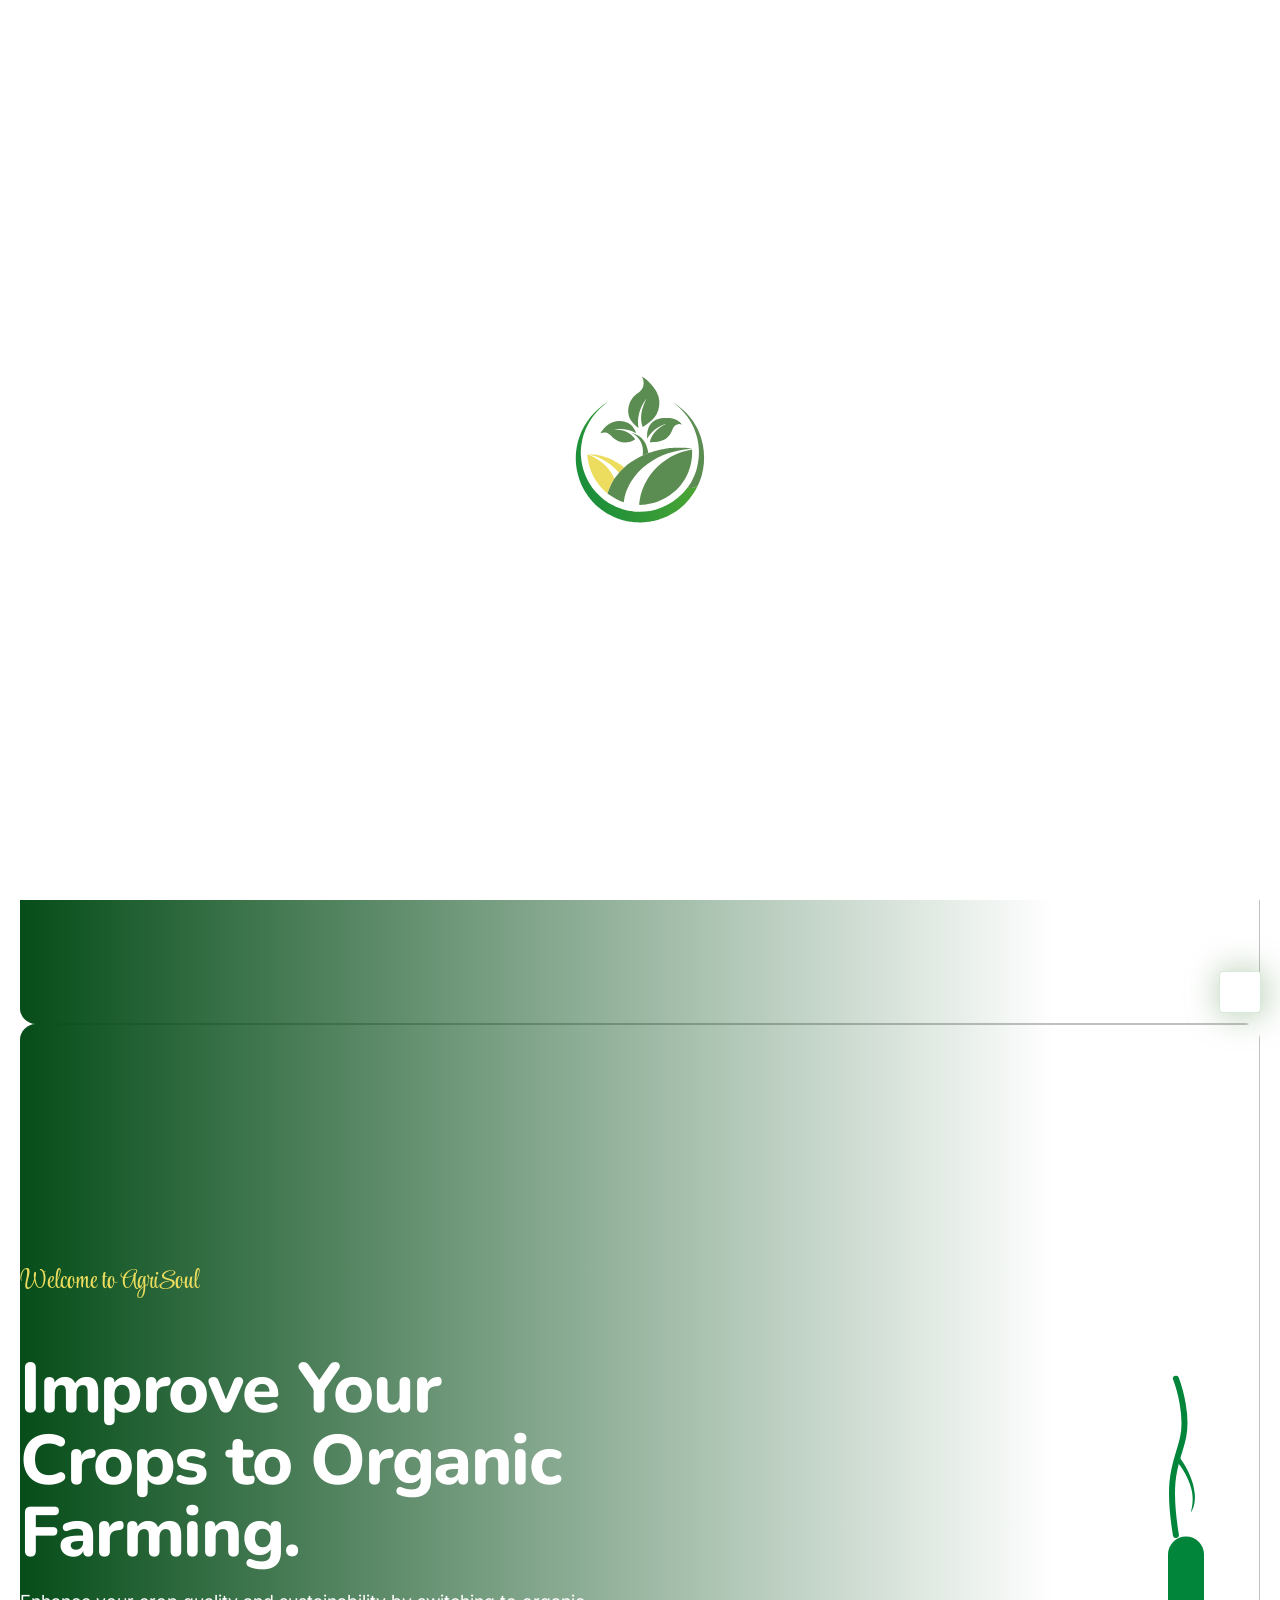
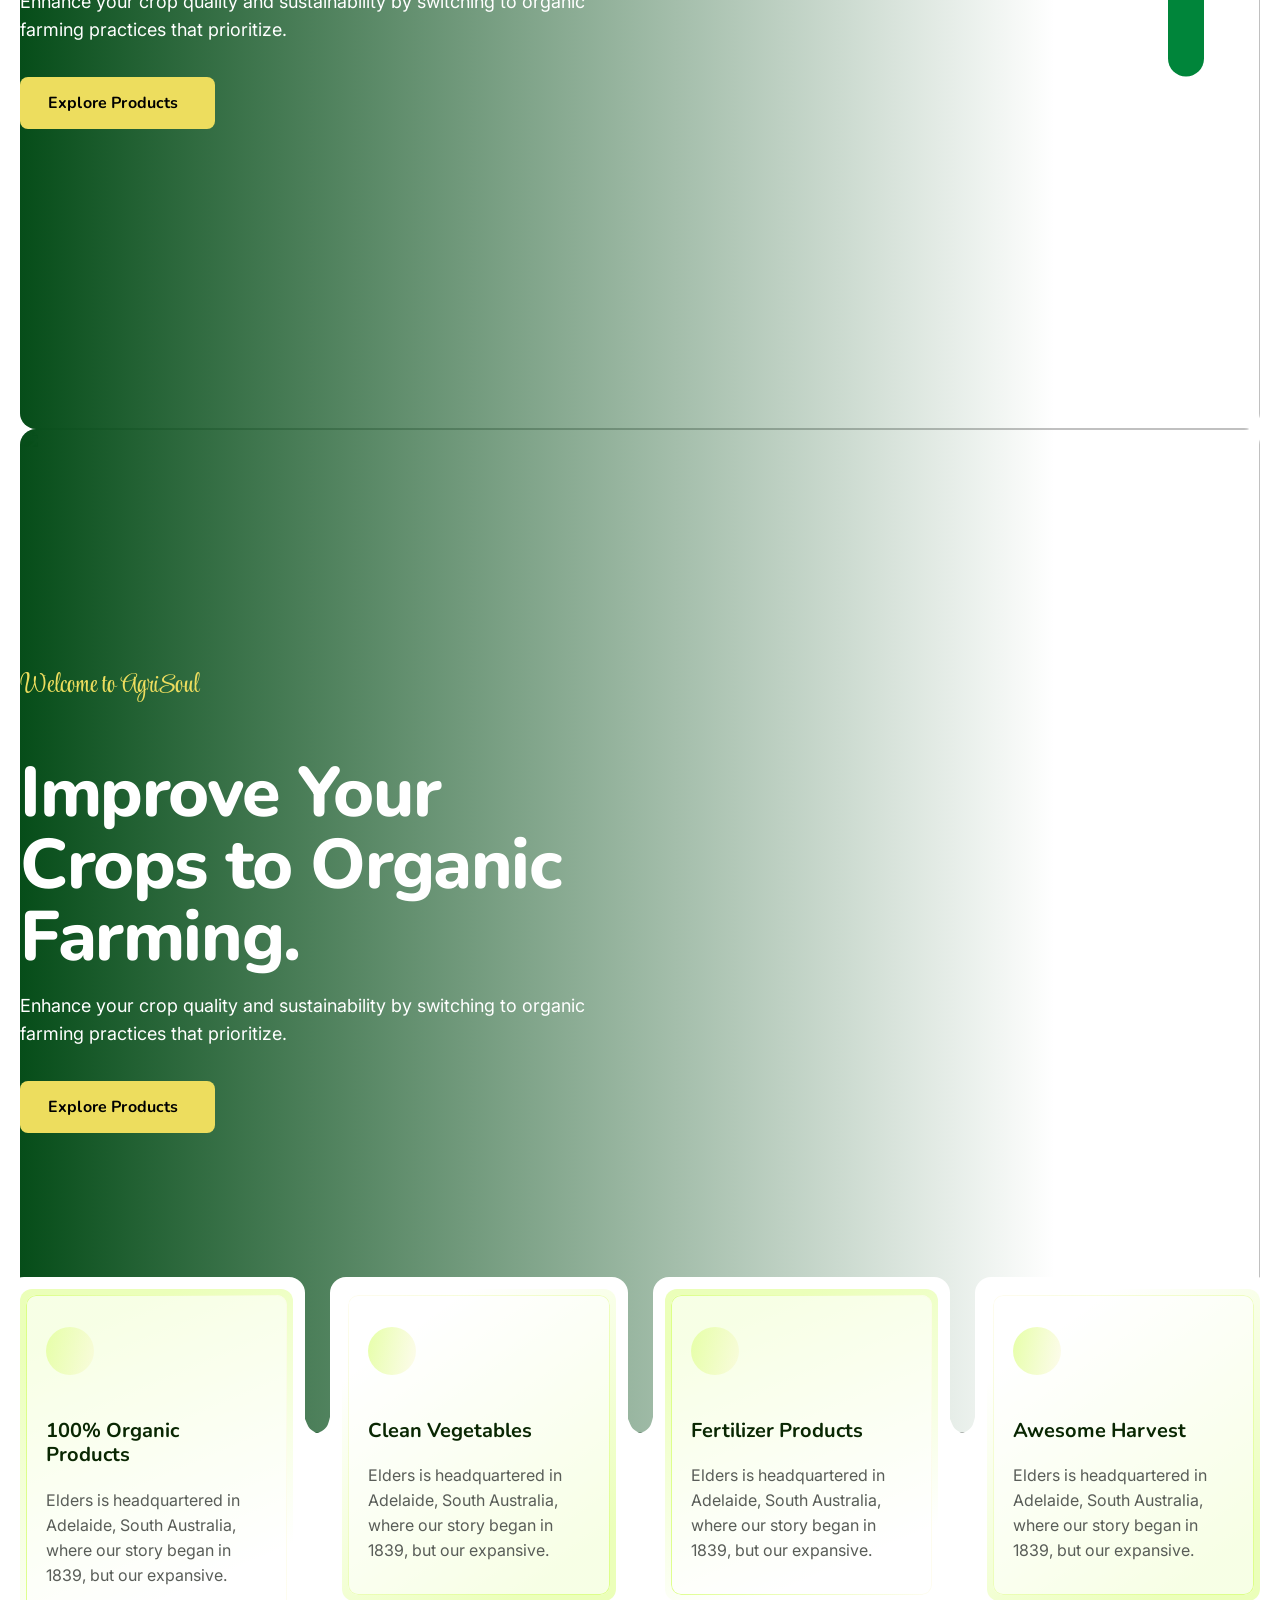
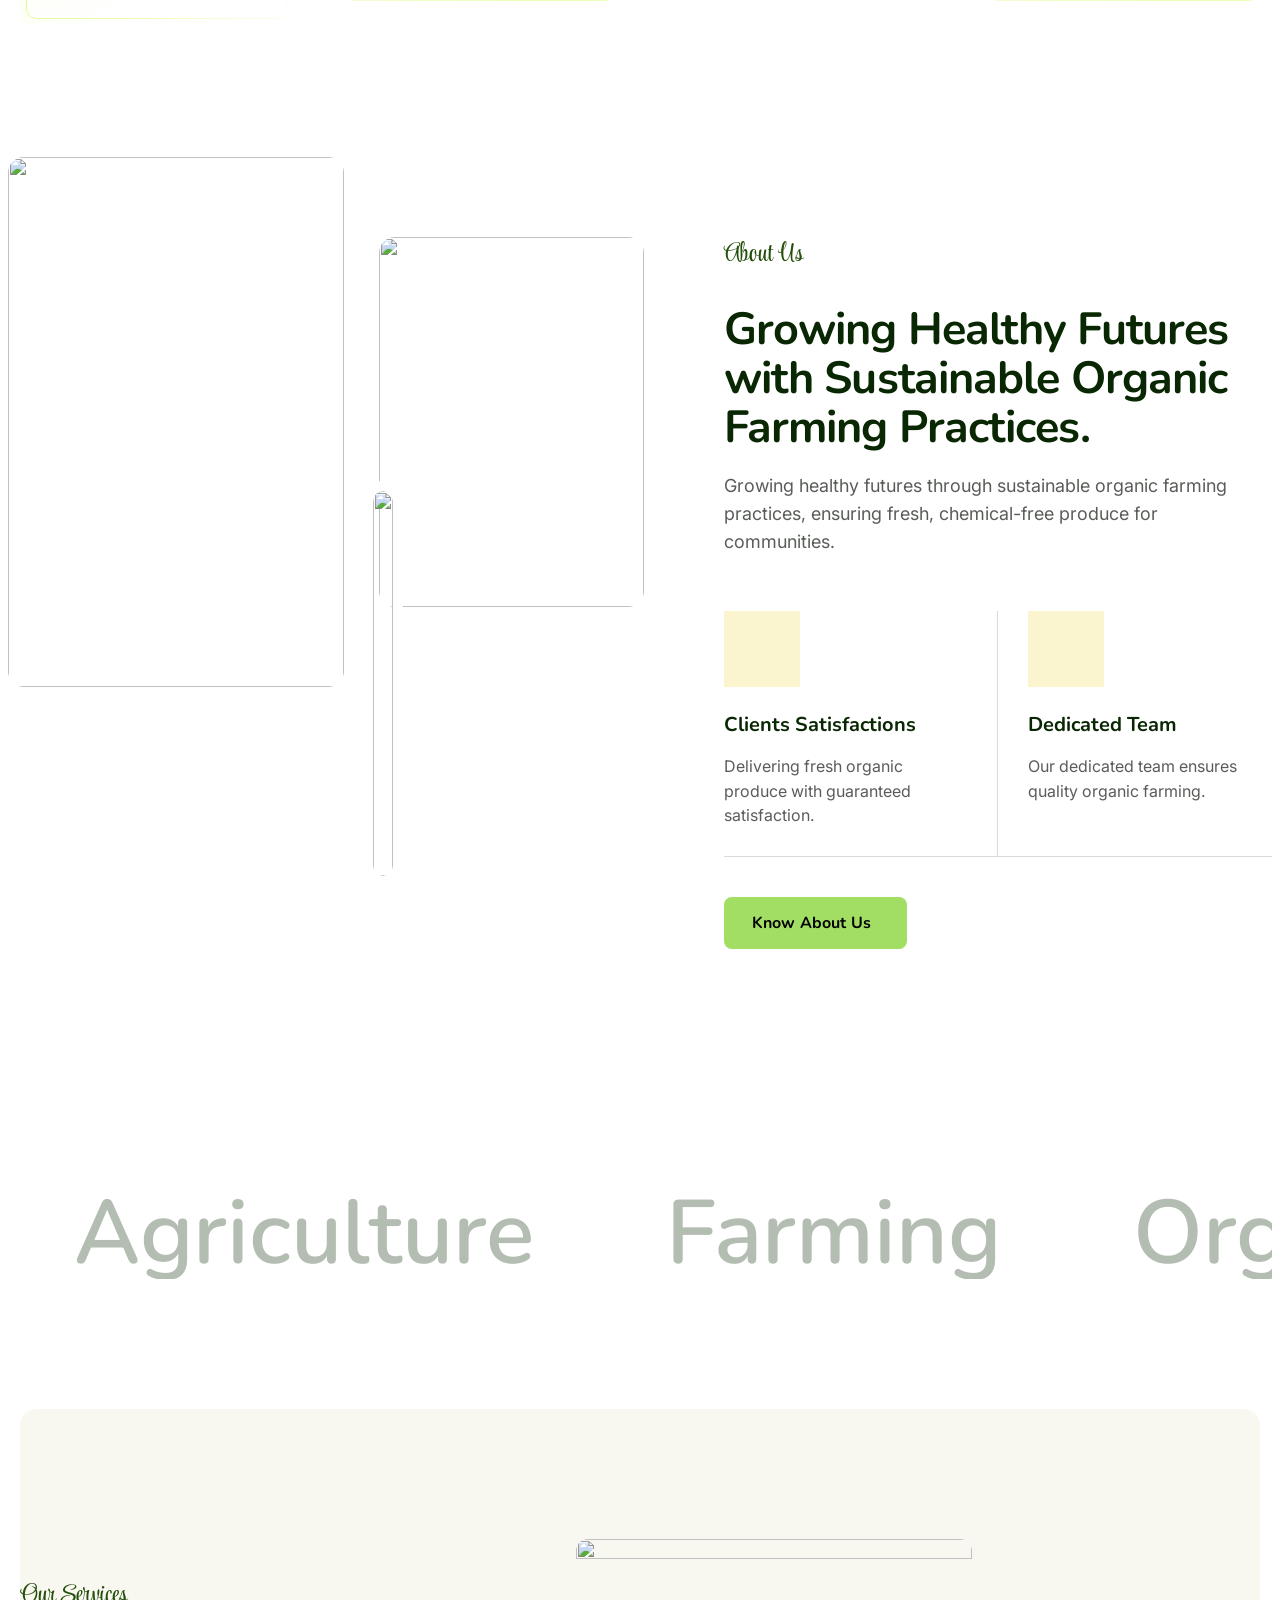
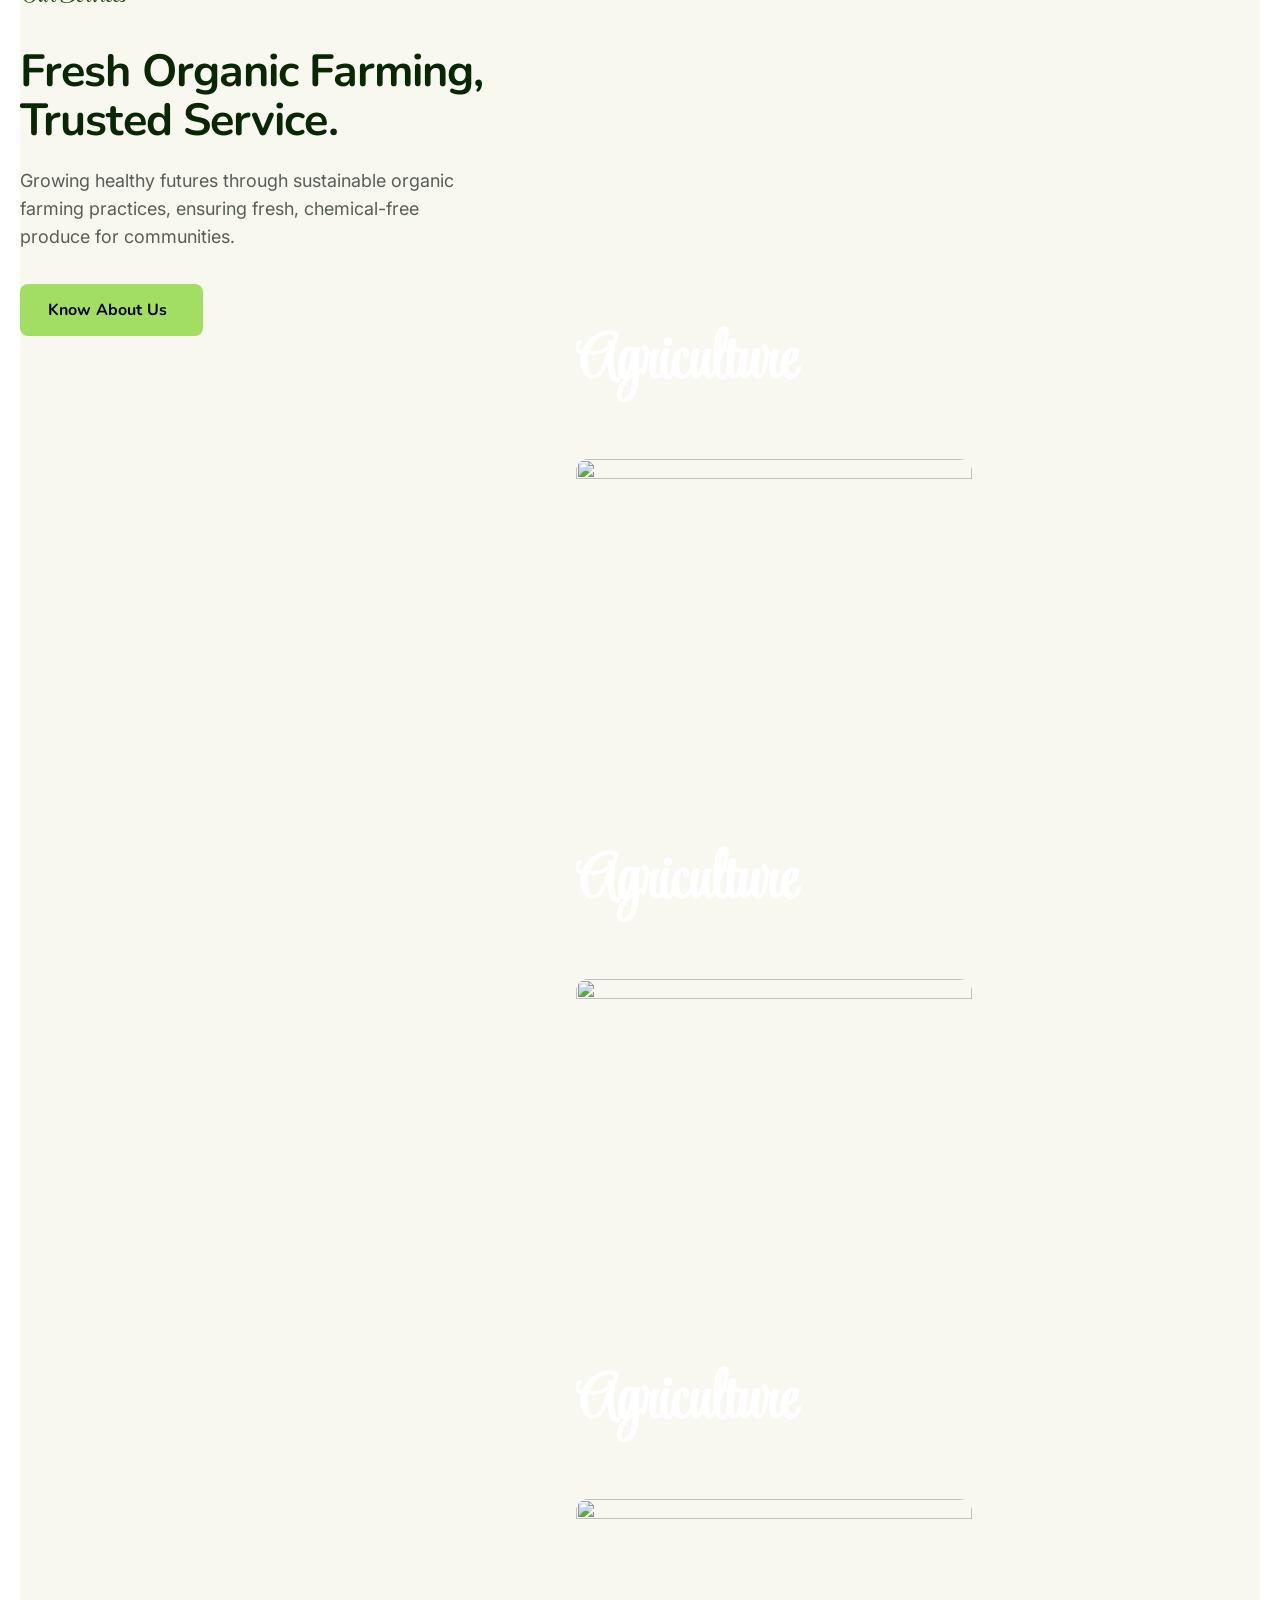
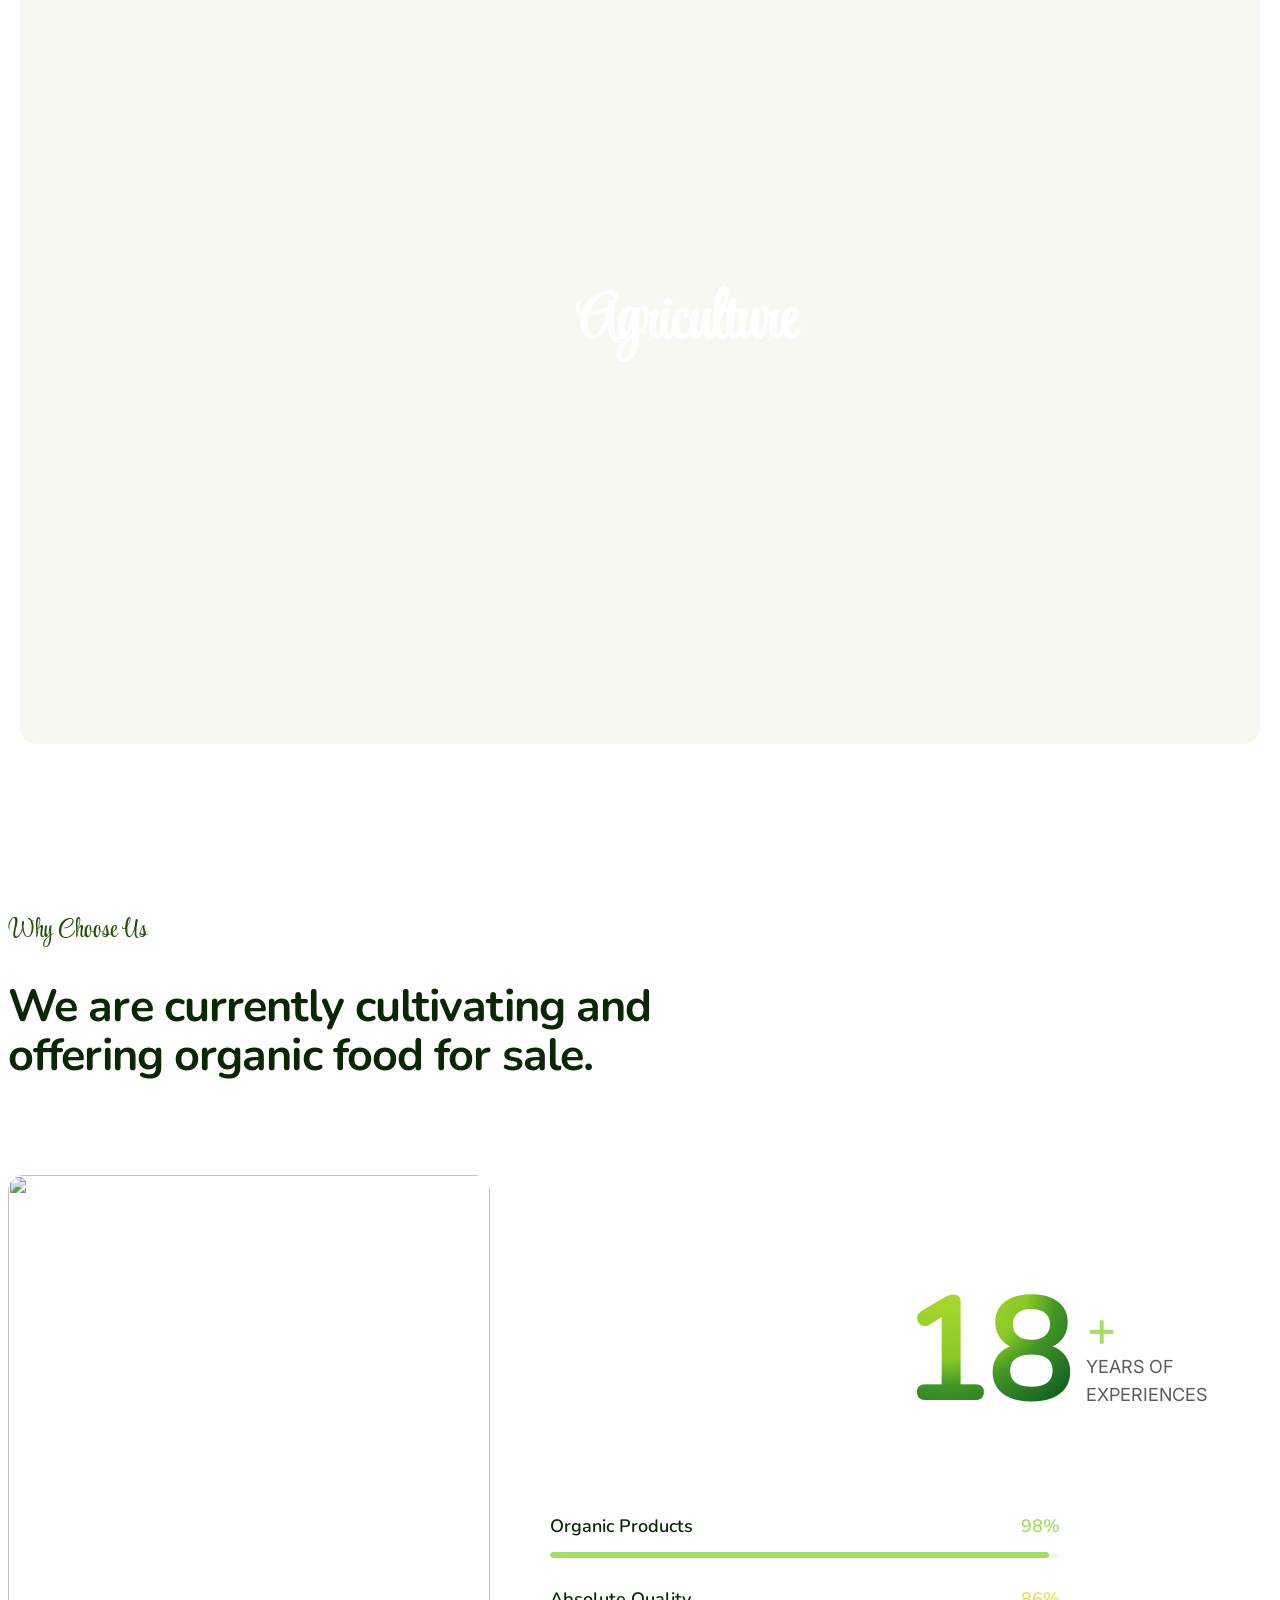
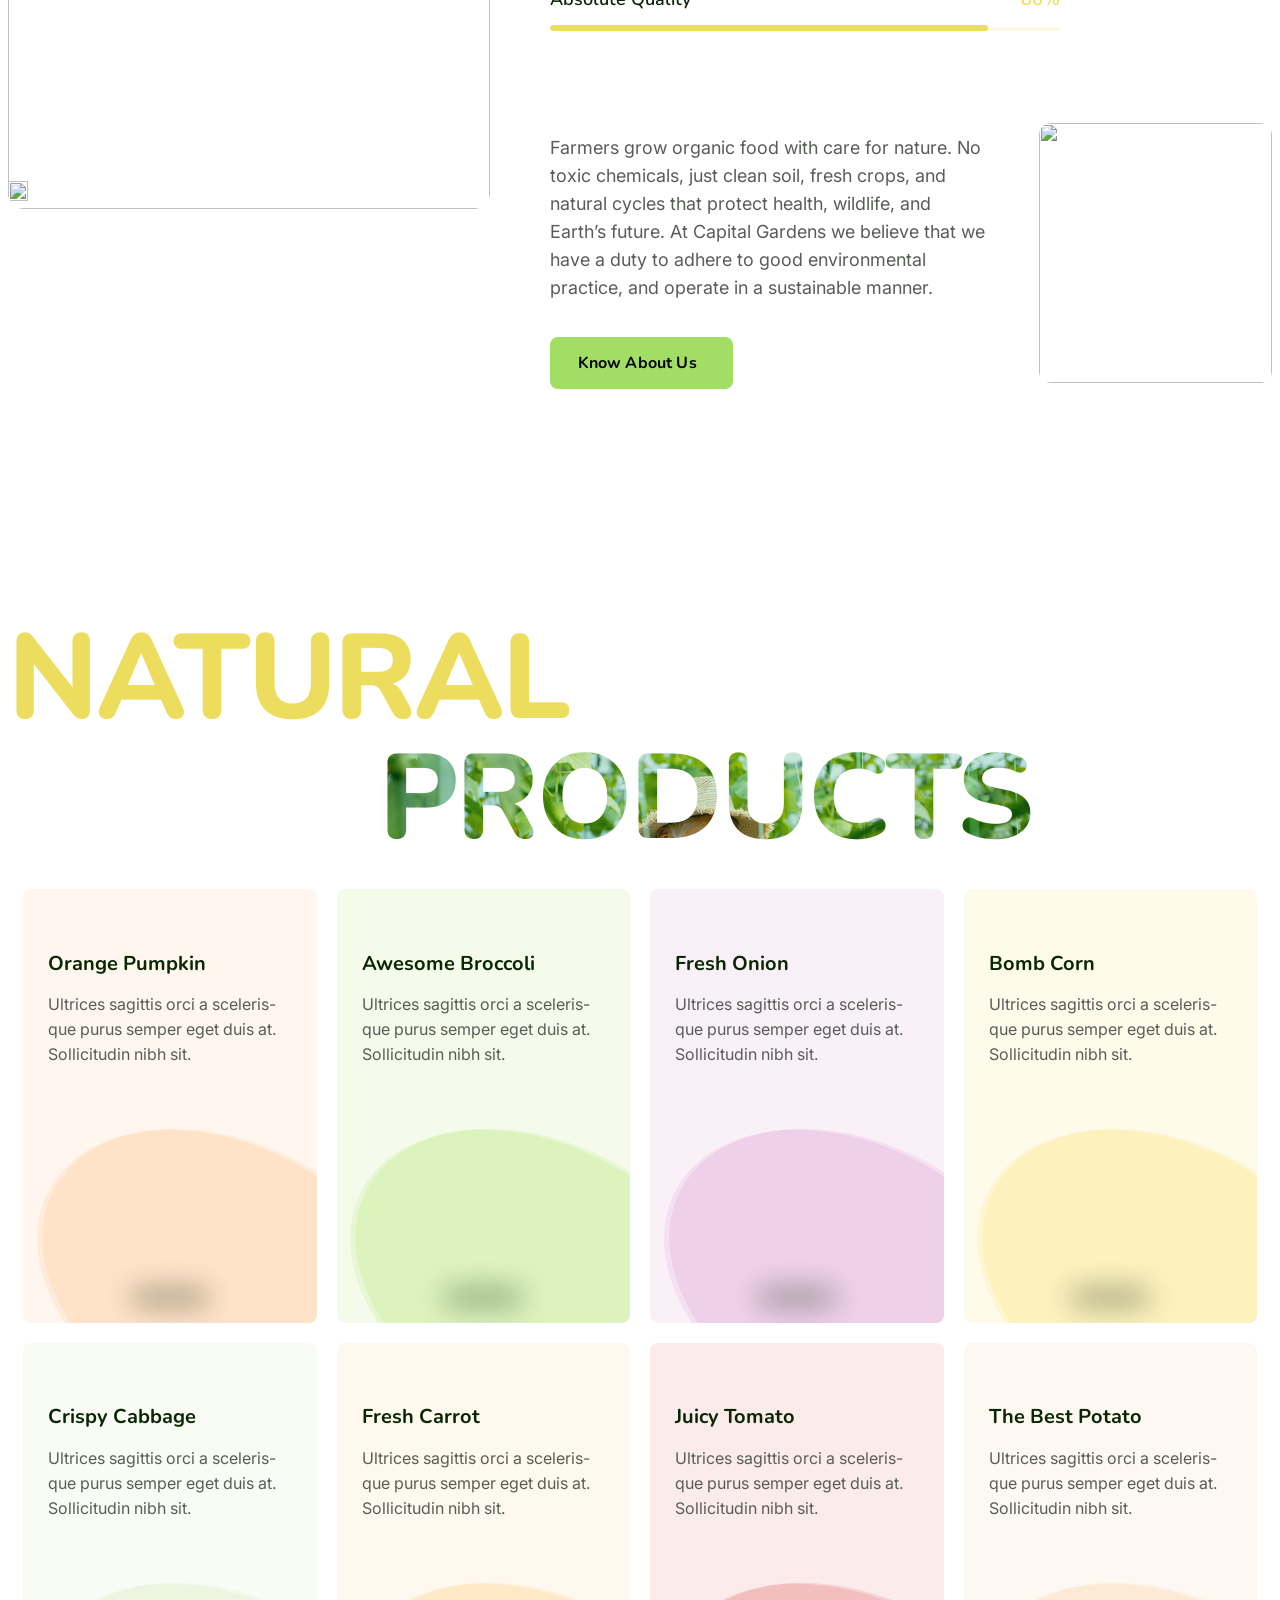
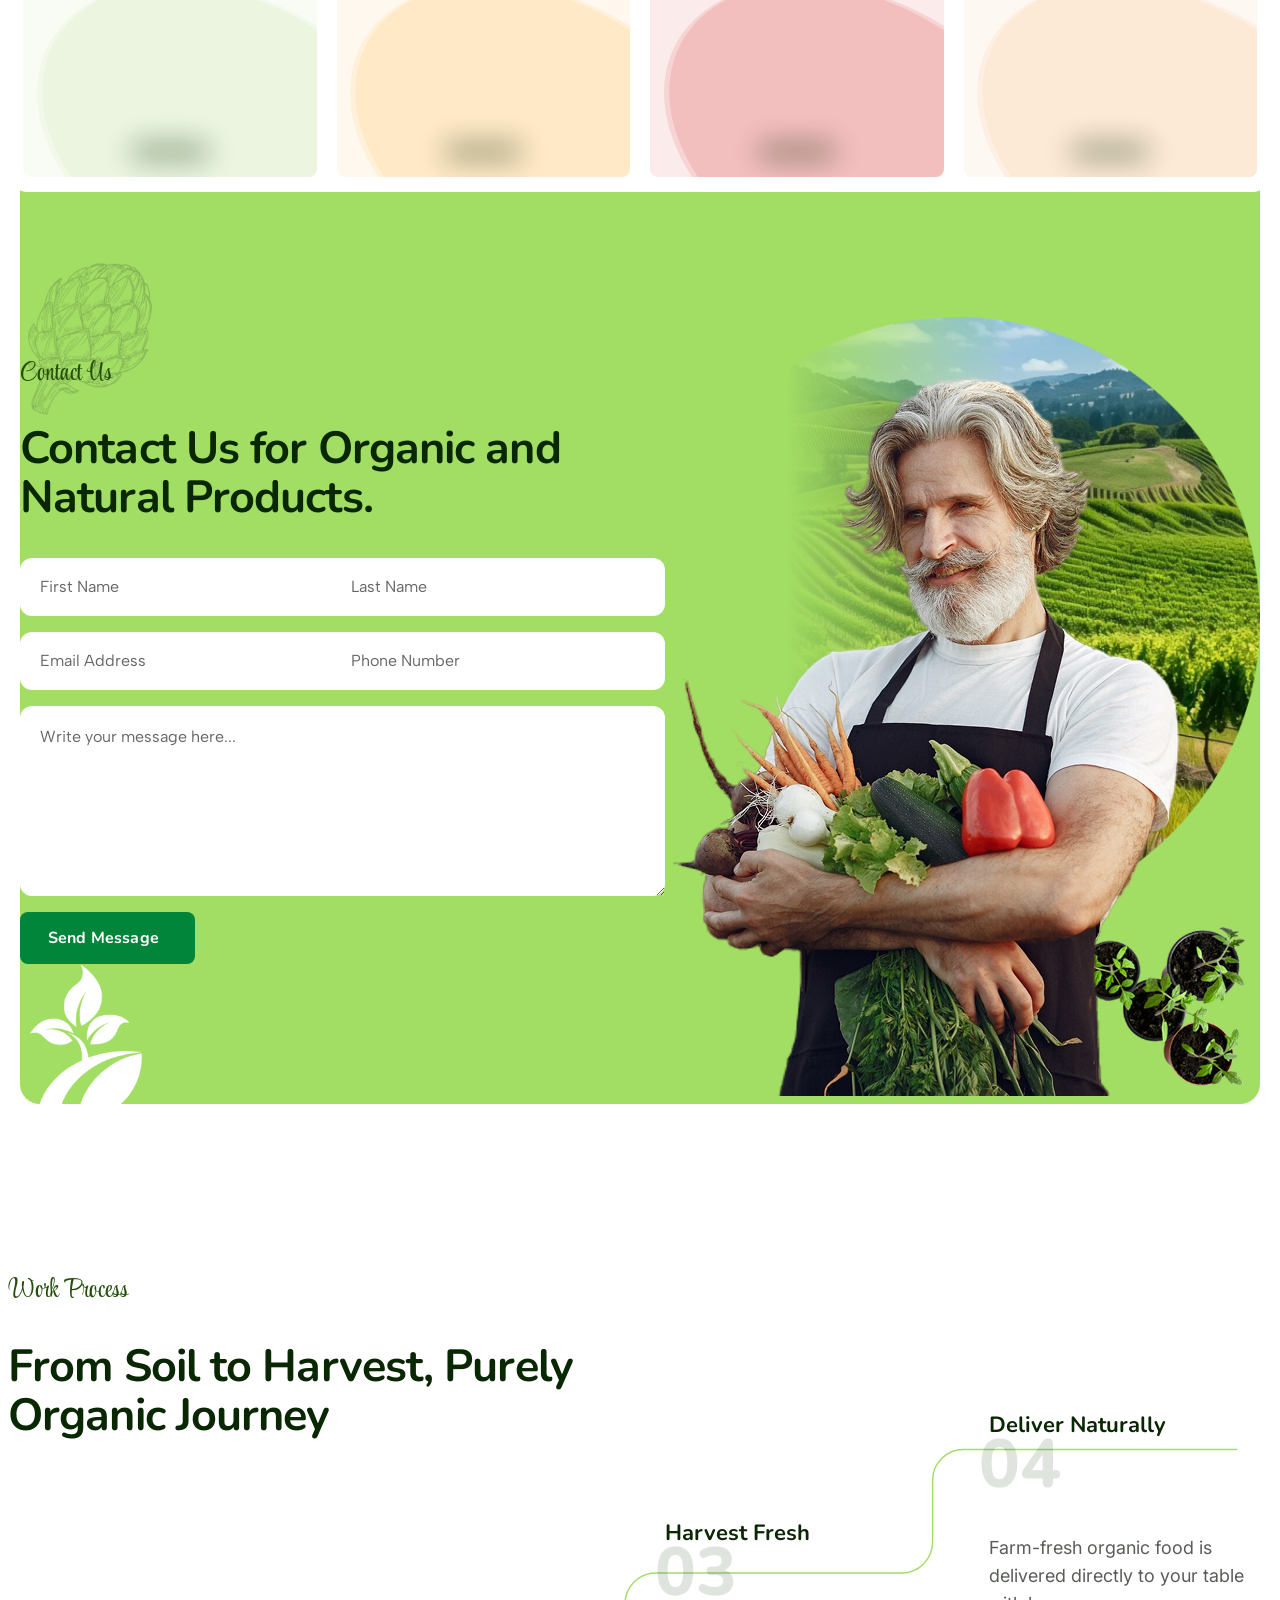
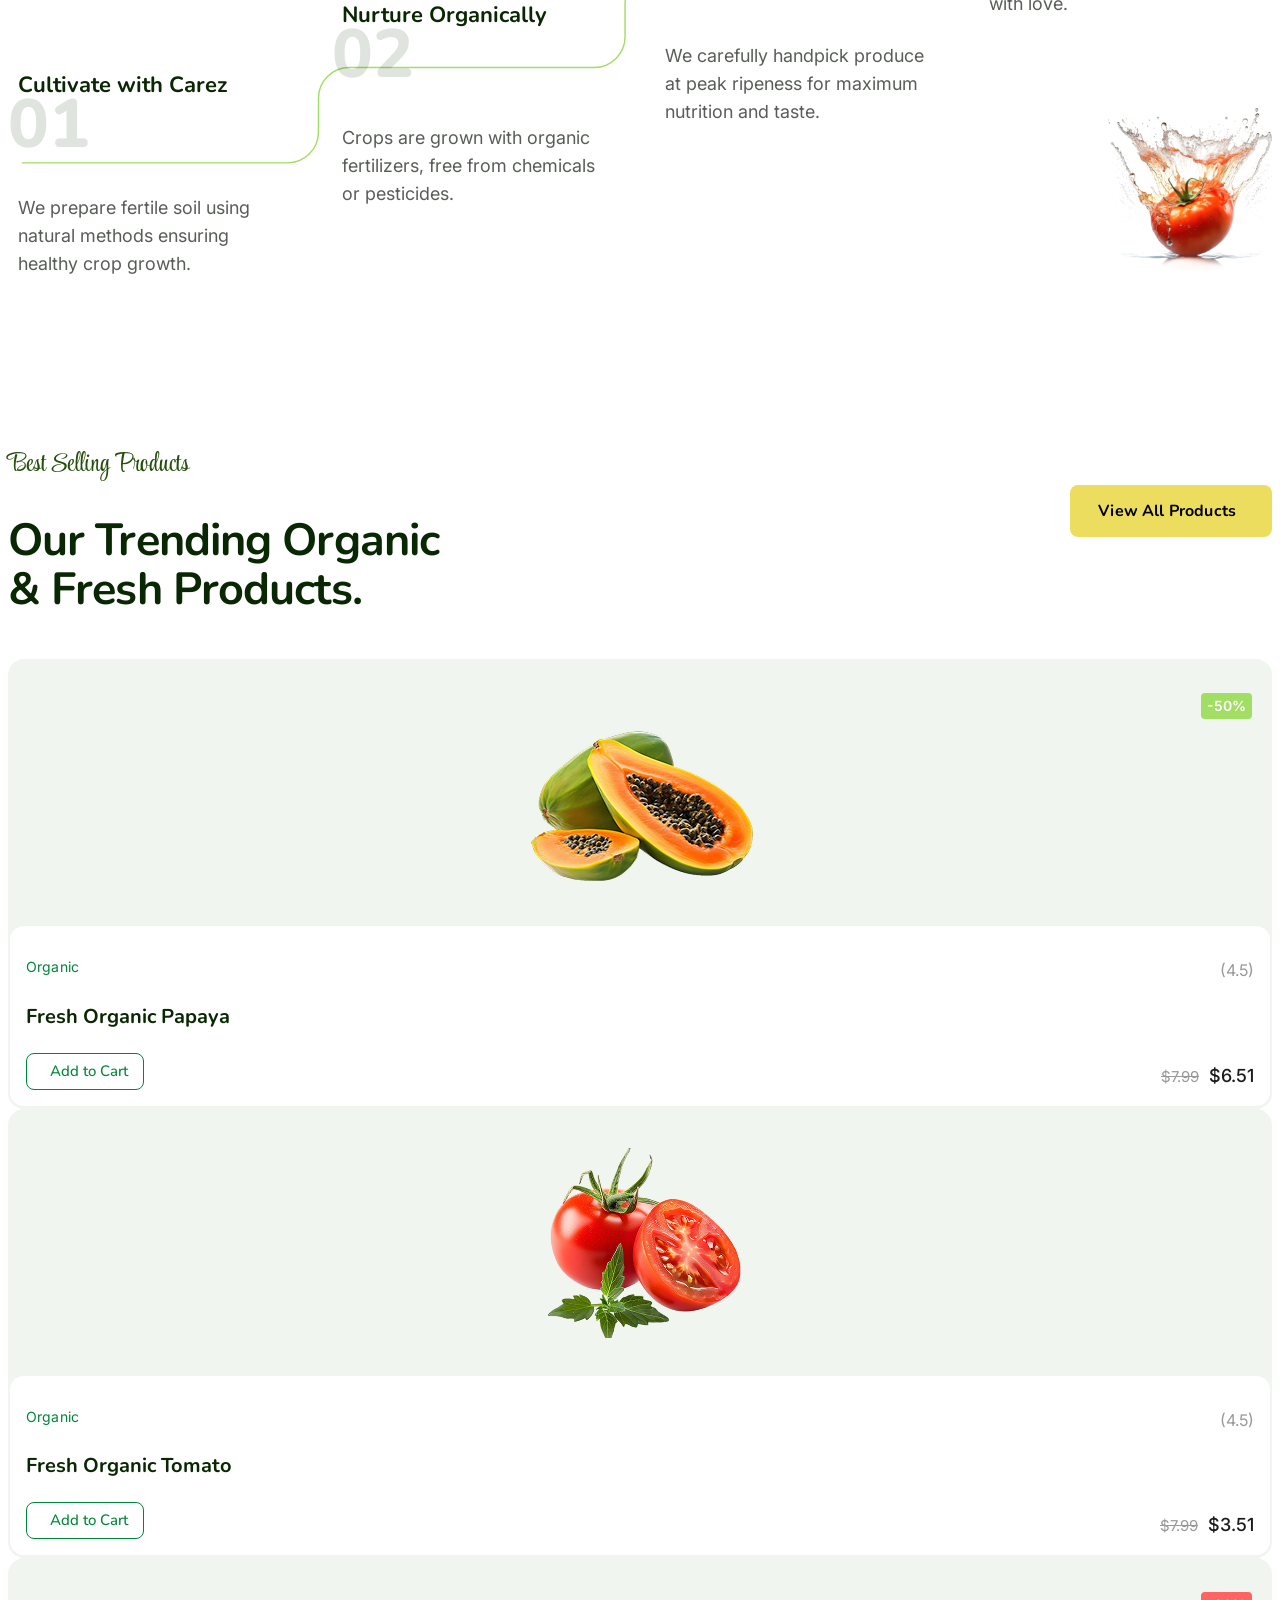
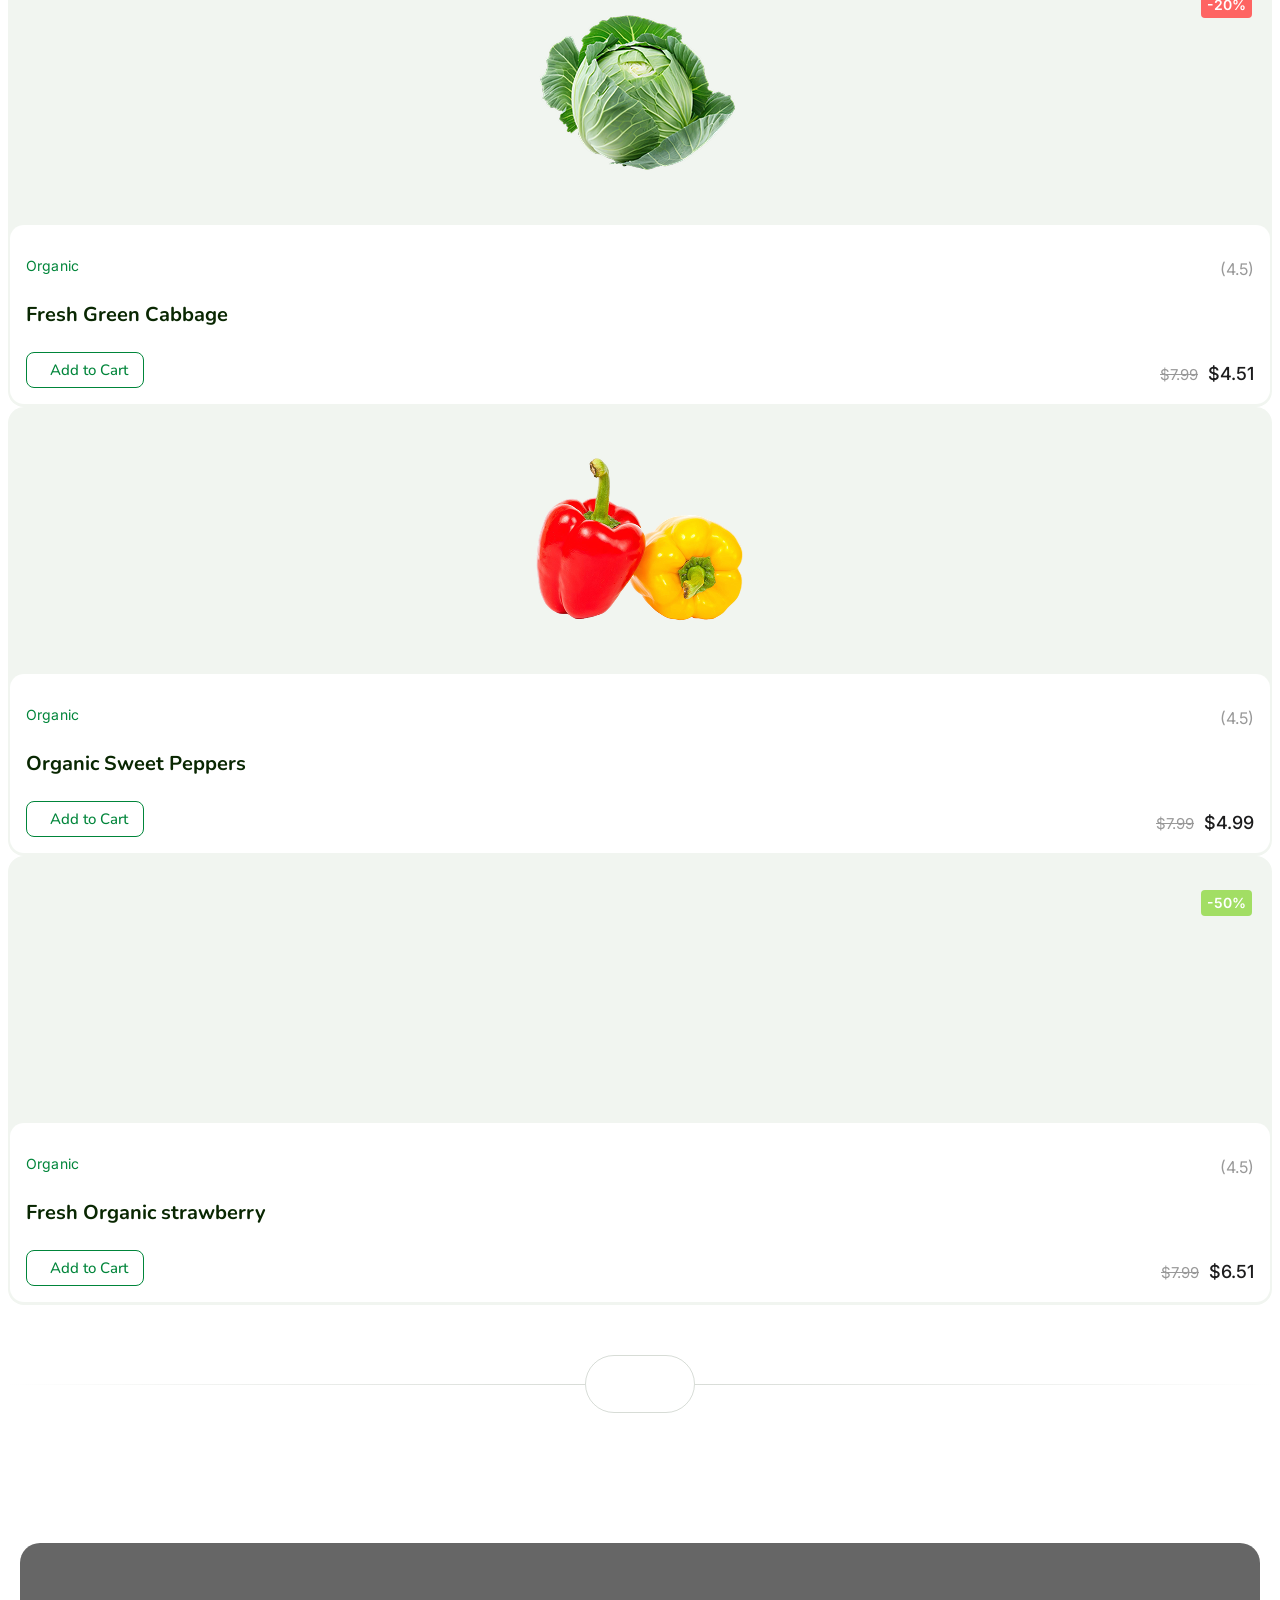
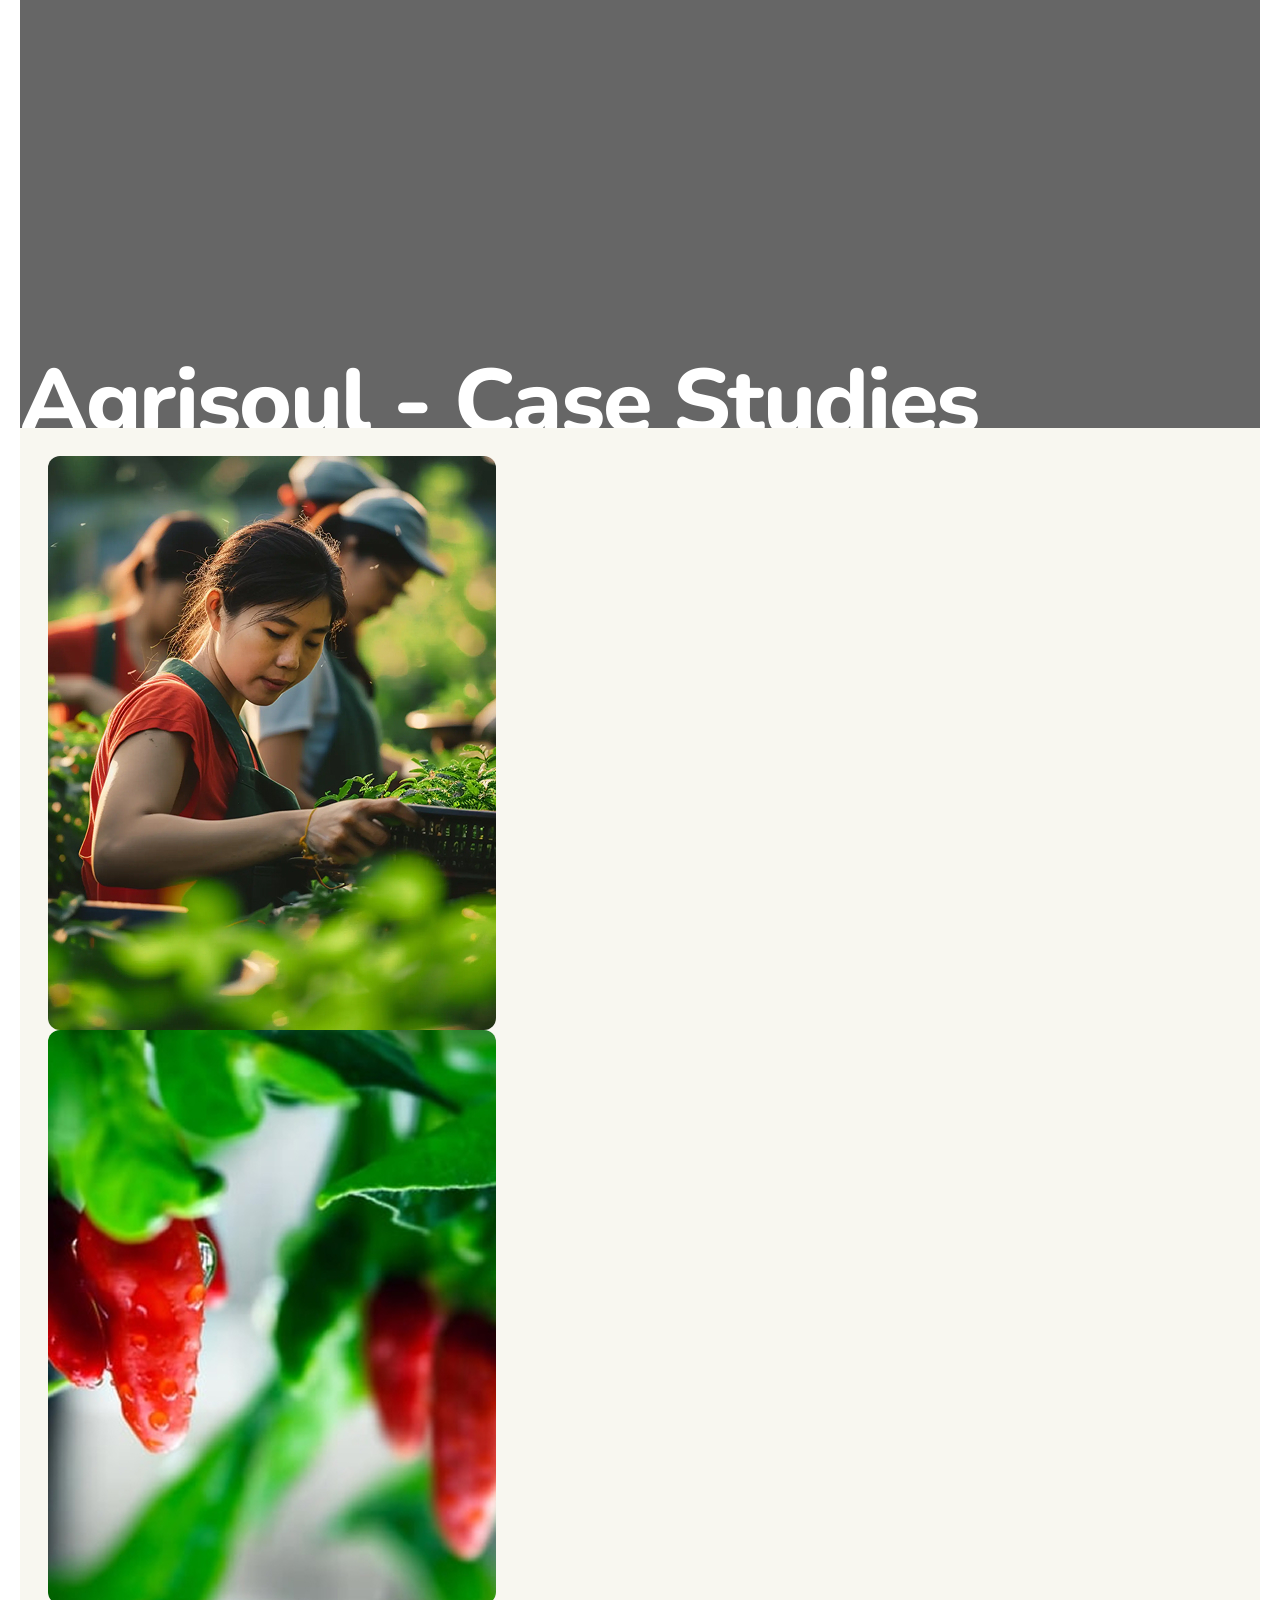
==== commit 84146306: "home-3-done" ====
--- a/index-3.html
+++ b/index-3.html
@@ -154,11 +154,11 @@
                     <div class="as-header-3-action-link">
 
                         <!-- search-btn -->
-                        <button class="as-search-btn-3 as-p-3">
+                        <button class="as-search-btn-3 as-p-3 search_btn_toggle">
                             <i class="ph ph-magnifying-glass"></i>
                             Search Anything...
                         </button>
-                        <a href="#" aria-label="name" class="as-pr-btn-3">
+                        <a href="#" aria-label="name" class="as-pr-btn-3 wa_btn_split_1">
                             <span class="text">Let's Talk</span>
                             <span class="icon">
                                 <i class="fa-solid fa-angle-right"></i>
@@ -200,7 +200,7 @@
                                                 Enhance your crop quality and sustainability by switching to organic farming practices that prioritize.
                                             </p>
                                             <div class="hero-btn">
-                                                <a href="#" aria-label="name" class="as-pr-btn-3">
+                                                <a href="#" aria-label="name" class="as-pr-btn-3 wa_btn_split_1">
                                                     <span class="text">Explore Products</span>
                                                     <span class="icon">
                                                         <i class="fa-solid fa-angle-right"></i>
@@ -231,7 +231,7 @@
                                                 Enhance your crop quality and sustainability by switching to organic farming practices that prioritize.
                                             </p>
                                             <div class="hero-btn">
-                                                <a href="#" aria-label="name" class="as-pr-btn-3">
+                                                <a href="#" aria-label="name" class="as-pr-btn-3 wa_btn_split_1">
                                                     <span class="text">Explore Products</span>
                                                     <span class="icon">
                                                         <i class="fa-solid fa-angle-right"></i>
@@ -262,7 +262,7 @@
                                                 Enhance your crop quality and sustainability by switching to organic farming practices that prioritize.
                                             </p>
                                             <div class="hero-btn">
-                                                <a href="#" aria-label="name" class="as-pr-btn-3">
+                                                <a href="#" aria-label="name" class="as-pr-btn-3 wa_btn_split_1">
                                                     <span class="text">Explore Products</span>
                                                     <span class="icon">
                                                         <i class="fa-solid fa-angle-right"></i>
@@ -403,17 +403,17 @@
 
                             <!-- img-1 -->
                             <div class="as-about-3-img-1 wa-fix wa-img-cover">
-                                <img src="assets/img/about/a3-img-1.jpg" alt="">
+                                <img class="wa_zoomOut_img" src="assets/img/about/a3-img-1.jpg" alt="">
                             </div>
 
                             <!-- img-2 -->
                             <div class="as-about-3-img-2 wa-fix wa-img-cover">
-                                <img src="assets/img/about/a3-img-2.jpg" alt="">
+                                <img class="wa_zoomOut_img" src="assets/img/about/a3-img-2.jpg" alt="">
                             </div>
 
                             <!-- img-3 -->
                             <div class="as-about-3-img-3 wa-fix wa-img-cover">
-                                <img src="assets/img/about/a3-img-3.jpg" alt="">
+                                <img class="wa_zoomOut_img" src="assets/img/about/a3-img-3.jpg" alt="">
                             </div>
                         </div>
 
@@ -422,16 +422,16 @@
 
                             <!-- section-title -->
                             <div class="as-about-3-sec-title mb-55">
-                                <h5 class="as-subtitle-3">About Us</h5>
-                                <h2 class="as-sec-title-3">Growing Healthy Futures with Sustainable Organic Farming Practices.</h2>
-                                <p class="as-p-3 sec-disc">Growing healthy futures through sustainable organic farming practices, ensuring fresh, chemical-free produce for communities.</p>
+                                <h5 class="as-subtitle-3 wa_split_1">About Us</h5>
+                                <h2 class="as-sec-title-3 wa_split_1">Growing Healthy Futures with Sustainable Organic Farming Practices.</h2>
+                                <p class="as-p-3 sec-disc wow fadeInUp2">Growing healthy futures through sustainable organic farming practices, ensuring fresh, chemical-free produce for communities.</p>
                             </div>
 
                             <!-- features -->
                             <div class="as-about-3-features mb-40">
 
                                 <!-- single-features -->
-                                <div class="as-about-3-features-single">
+                                <div class="as-about-3-features-single wow fadeInUp2">
                                     <div class="icon">
                                         <i class="flaticon-organic"></i>
                                     </div>
@@ -444,7 +444,7 @@
                                 <div class="as-about-3-features-line"></div>
 
                                 <!-- single-features -->
-                                <div class="as-about-3-features-single">
+                                <div class="as-about-3-features-single wow fadeInUp2">
                                     <div class="icon">
                                         <i class="flaticon-avocado"></i>
                                     </div>
@@ -456,8 +456,8 @@
 
                             </div>
 
-                            <div class="right-btn">
-                                <a href="#" aria-label="name" class="as-pr-btn-3 has-clr-2">
+                            <div class="right-btn wow fadeInUp2">
+                                <a href="#" aria-label="name" class="as-pr-btn-3 has-clr-2 wa_btn_split_1">
                                     <span class="text">Know About Us</span>
                                     <span class="icon">
                                         <i class="fa-solid fa-angle-right"></i>
@@ -510,12 +510,12 @@
 
                         <!-- section-title -->
                         <div class="as-services-3-sec-title">
-                            <h5 class="as-subtitle-3">Our Services</h5>
-                            <h2 class="as-sec-title-3">Fresh Organic Farming, Trusted Service.</h2>
+                            <h5 class="as-subtitle-3 wa_split_1">Our Services</h5>
+                            <h2 class="as-sec-title-3 wa_split_1">Fresh Organic Farming, Trusted Service.</h2>
                             <p class="as-p-3 sec-disc">Growing healthy futures through sustainable organic farming practices, ensuring fresh, chemical-free produce for communities.</p>
 
                             <div class="right-btn">
-                                <a href="#" aria-label="name" class="as-pr-btn-3 has-clr-2">
+                                <a href="#" aria-label="name" class="as-pr-btn-3 has-clr-2 wa_btn_split_1">
                                     <span class="text">Know About Us</span>
                                     <span class="icon">
                                         <i class="fa-solid fa-angle-right"></i>
@@ -626,13 +626,13 @@
 
                 <div class="container as-container-2">
                     <div class="as-choose-3-sec-title">
-                        <h5 class="as-subtitle-3">Why Choose Us</h5>
-                        <h2 class="as-sec-title-3">We are currently cultivating and offering organic food for sale.</h2>
+                        <h5 class="as-subtitle-3 wa_split_1">Why Choose Us</h5>
+                        <h2 class="as-sec-title-3 wa_split_1">We are currently cultivating and offering organic food for sale.</h2>
                     </div>
 
                     <div class="as-choose-3-wrap">
                         <div class="as-choose-3-img wa-fix wa-img-cover">
-                            <img src="assets/img/choose/c3-img-1.jpg" alt="">
+                            <img class="wa_zoomOut_img" src="assets/img/choose/c3-img-1.jpg" alt="">
                             <div class="favicon-img">
                                 <img src="assets/img/choose/s3-logo-favicon.svg" alt="">
                             </div>
@@ -642,7 +642,7 @@
                         <div class="as-choose-3-right">
 
                             <!-- expriences -->
-                            <div class="as-choose-3-expri">
+                            <div class="as-choose-3-expri wow fadeInUp2" data-wow-delay=".3s">
                                 <h4 class="as-h-3 number">
                                     18
                                 </h4>
@@ -660,7 +660,7 @@
                                         <span class="number">98%</span>
                                     </h4>
                                     <div class="progress-wrap">
-                                        <div class="progress-fill" style="width: 98%;"></div>
+                                        <div class="progress-fill wow slideInLeft" style="width: 98%;"></div>
                                     </div>
                                 </div>
                                 <div class="as-choose-3-progress-item">
@@ -669,17 +669,17 @@
                                         <span class="number">86%</span>
                                     </h4>
                                     <div class="progress-wrap">
-                                        <div class="progress-fill" style="width: 86%;"></div>
+                                        <div class="progress-fill wow slideInLeft" style="width: 86%;"></div>
                                     </div>
                                 </div>
                             </div>
 
                             <div class="right-inner-div mt-85">
                                 <div class="right-inner-div-left">
-                                    <p class="as-p-3 disc">Farmers grow organic food with care for nature. No toxic chemicals, just clean soil, fresh crops, and natural cycles that protect health, wildlife, and Earth’s future. At Capital Gardens we believe that we have a duty to adhere to good environmental practice, and operate in a sustainable manner.</p>
-
-                                    <div class="btn-elm">
-                                        <a href="#" aria-label="name" class="as-pr-btn-3 has-clr-2">
+                                    <p class="as-p-3 disc wow fadeInUp2">Farmers grow organic food with care for nature. No toxic chemicals, just clean soil, fresh crops, and natural cycles that protect health, wildlife, and Earth’s future. At Capital Gardens we believe that we have a duty to adhere to good environmental practice, and operate in a sustainable manner.</p>
+
+                                    <div class="btn-elm wow fadeInUp2" >
+                                        <a href="#" aria-label="name" class="as-pr-btn-3 has-clr-2 wa_btn_split_1">
                                             <span class="text">Know About Us</span>
                                             <span class="icon">
                                                 <i class="fa-solid fa-angle-right"></i>
@@ -688,7 +688,7 @@
                                     </div>
                                 </div>
 
-                                <div class="right-inner-div-img wa-fix wa-img-cover">
+                                <div class="right-inner-div-img wa-fix wa-img-cover wow fadeInUp2" data-wow-delay=".2s">
                                     <img src="assets/img/choose/c3-img-2.jpg" alt="">
                                 </div>
                             </div>
@@ -703,15 +703,15 @@
                 <div class="container as-container-2">
 
                     <!-- section-title -->
-                    <h2 class="as-products-showcase-3-sec-title as-h-3">
-                        <span>Natural</span>
-                        <span>Products</span>
+                    <h2 class="as-products-showcase-3-sec-title as-h-3 wa-fix">
+                        <span class="title-1">Natural</span>
+                        <span class="title-2">Products</span>
                     </h2>
 
                     <div class="as-products-showcase-3-wrap">
 
                         <!-- single-item -->
-                        <div class="as-products-showcase-3-item">
+                        <div class="as-products-showcase-3-item wow fadeInUp2" >
                             <h4 class="as-h-3 title">
                                 <a href="#" aria-label="name">Orange Pumpkin</a>
                             </h4>
@@ -726,7 +726,7 @@
                         </div>
 
                         <!-- single-item -->
-                        <div class="as-products-showcase-3-item">
+                        <div class="as-products-showcase-3-item wow fadeInUp2" data-wow-delay=".1s">
                             <h4 class="as-h-3 title">
                                 <a href="#" aria-label="name">Awesome Broccoli</a>
                             </h4>
@@ -741,7 +741,7 @@
                         </div>
 
                         <!-- single-item -->
-                        <div class="as-products-showcase-3-item">
+                        <div class="as-products-showcase-3-item wow fadeInUp2" data-wow-delay=".2s">
                             <h4 class="as-h-3 title">
                                 <a href="#" aria-label="name">Fresh Onion</a>
                             </h4>
@@ -756,7 +756,7 @@
                         </div>
 
                         <!-- single-item -->
-                        <div class="as-products-showcase-3-item">
+                        <div class="as-products-showcase-3-item wow fadeInUp2" data-wow-delay=".3s">
                             <h4 class="as-h-3 title">
                                 <a href="#" aria-label="name">Bomb Corn</a>
                             </h4>
@@ -771,7 +771,7 @@
                         </div>
 
                         <!-- single-item -->
-                        <div class="as-products-showcase-3-item">
+                        <div class="as-products-showcase-3-item wow fadeInUp2" >
                             <h4 class="as-h-3 title">
                                 <a href="#" aria-label="name">Crispy Cabbage</a>
                             </h4>
@@ -786,7 +786,7 @@
                         </div>
 
                         <!-- single-item -->
-                        <div class="as-products-showcase-3-item">
+                        <div class="as-products-showcase-3-item wow fadeInUp2" data-wow-delay=".1s">
                             <h4 class="as-h-3 title">
                                 <a href="#" aria-label="name">Fresh Carrot</a>
                             </h4>
@@ -801,7 +801,7 @@
                         </div>
 
                         <!-- single-item -->
-                        <div class="as-products-showcase-3-item">
+                        <div class="as-products-showcase-3-item wow fadeInUp2" data-wow-delay=".2s">
                             <h4 class="as-h-3 title">
                                 <a href="#" aria-label="name">Juicy Tomato</a>
                             </h4>
@@ -816,7 +816,7 @@
                         </div>
 
                         <!-- single-item -->
-                        <div class="as-products-showcase-3-item">
+                        <div class="as-products-showcase-3-item wow fadeInUp2" data-wow-delay=".3s">
                             <h4 class="as-h-3 title">
                                 <a href="#" aria-label="name">The Best Potato</a>
                             </h4>
@@ -840,7 +840,7 @@
                     <img src="assets/img/contact/c3-bg-img-1.png" alt="">
                 </div>
                 <div class="as-contact-3-bg-img-2">
-                    <img src="assets/img/contact/c3-bg-img-2.png" alt="">
+                    <img class="wow slideInUp" src="assets/img/contact/c3-bg-img-2.png" alt="">
                 </div>
                 <div class="as-contact-3-bg-img-3">
                     <img src="assets/img/contact/c3-bg-img-3.png" alt="">
@@ -855,8 +855,8 @@
 
                             <!-- section-title -->
                             <div class="as-contact-3-sec-title mb-35">
-                                <h5 class="as-subtitle-3">Contact Us</h5>
-                                <h2 class="as-sec-title-3">Contact Us for Organic and
+                                <h5 class="as-subtitle-3 wa_split_1">Contact Us</h5>
+                                <h2 class="as-sec-title-3 wa_split_1">Contact Us for Organic and
                                     Natural Products.</h2>
                             </div>
 
@@ -878,7 +878,7 @@
                                     <textarea class="as-contact-1-form-input as-p-2 wa_placeholder" placeholder="Write your message here..."></textarea>
                                 </div>
                                 <div class="input-box has-full-width">
-                                    <button type="submit" class="form-btn as-pr-btn-3 has-clr-2">
+                                    <button type="submit" class="form-btn as-pr-btn-3 has-clr-2 wa_btn_split_1">
                                         <span class="text">Send Message</span>
                                         <span class="icon">
                                             <i class="fa-solid fa-angle-right"></i>
@@ -898,7 +898,7 @@
                                 <img src="assets/img/contact/c3-img-1.png" alt="">
                             </div>
                             <div class="as-contact-3-img-2">
-                                <img src="assets/img/contact/c3-img-2.png" alt="">
+                                <img class="wow fadeInRight2" data-wow-duration="2s" src="assets/img/contact/c3-img-2.png" alt="">
                             </div>
                         </div>
 
@@ -913,8 +913,8 @@
 
                     <!-- section-title -->
                     <div class="as-work-process-3-sec-title">
-                        <h5 class="as-subtitle-3">Work Process</h5>
-                        <h2 class="as-sec-title-3">From Soil to Harvest, Purely Organic Journey</h2>
+                        <h5 class="as-subtitle-3 wa_split_1">Work Process</h5>
+                        <h2 class="as-sec-title-3 wa_split_1">From Soil to Harvest, Purely Organic Journey</h2>
                     </div>
 
                     <div class="as-work-process-3-wrap wa-p-relative">
@@ -971,7 +971,8 @@
                 </div>
 
                 <div class="as-work-process-3-bg-img">
-                    <img src="assets/img/process/p3-bg-img.png" alt="">
+
+                    <img class="wow backInDown2" src="assets/img/process/p3-bg-img.png" alt="">
                 </div>
             </section>
             <!-- work-process-end -->
@@ -983,11 +984,11 @@
                     <!-- section-title -->
                     <div class="as-products-3-sec-title">
                         <div class="left">
-                            <h5 class="as-subtitle-3">Best Selling Products</h5>
-                            <h2 class="as-sec-title-3">Our Trending Organic & Fresh Products.</h2>
-                        </div>
-                        <div class="btn-wrap">
-                            <a href="#" aria-label="name" class="as-pr-btn-3 has-clr-2">
+                            <h5 class="as-subtitle-3 wa_split_1">Best Selling Products</h5>
+                            <h2 class="as-sec-title-3 wa_split_1">Our Trending Organic & Fresh Products.</h2>
+                        </div>
+                        <div class="btn-wrap wow fadeInRight2" data-wow-delay=".2s">
+                            <a href="#" aria-label="name" class="as-pr-btn-3  wa_btn_split_1">
                                 <span class="text">View All Products</span>
                                 <span class="icon">
                                     <i class="fa-solid fa-angle-right"></i>
@@ -1168,7 +1169,9 @@
                 <video src="assets/img/video/v3-video-1.mp4" autoplay muted loop></video>
                 <h2 class="as-h-3 as-video-3-title">
                     <span class="container as-container-2">
-                        Agrisoul - Case Studies
+                        <span class="wa_split_2">
+                            Agrisoul - Case Studies
+                        </span>
                     </span>
                 </h2>
             </section>
@@ -1299,8 +1302,8 @@
                 <div class="container as-container-2">
                     <!-- section-title -->
                     <div class="as-testimonial-3-sec-title text-center mb-70">
-                        <h5 class="as-subtitle-3">Our Testimonial</h5>
-                        <h2 class="as-sec-title-3">What Our Customers Say About Agrisoul.</h2>
+                        <h5 class="as-subtitle-3 wa_split_1">Our Testimonial</h5>
+                        <h2 class="as-sec-title-3 wa_split_1">What Our Customers Say About Agrisoul.</h2>
                     </div>
 
                     <div class="as-testimonial-3-wrap wa-p-relative">
@@ -1418,11 +1421,11 @@
                     <!-- section-title -->
                     <div class="as-blog-3-sec-title">
                         <div class="left">
-                            <h5 class="as-subtitle-3">Blog & News</h5>
-                            <h2 class="as-sec-title-3">Take a Look at Our Latest Blog & Articles</h2>
-                        </div>
-                        <div class="btn-wrap">
-                            <a href="#" aria-label="name" class="as-pr-btn-3 has-clr-2">
+                            <h5 class="as-subtitle-3 wa_split_1">Blog & News</h5>
+                            <h2 class="as-sec-title-3 wa_split_1">Take a Look at Our Latest Blog & Articles</h2>
+                        </div>
+                        <div class="btn-wrap wow fadeInRight2" data-wow-delay=".2s">
+                            <a href="#" aria-label="name" class="as-pr-btn-3 wa_btn_split_1">
                                 <span class="text">View All Blogs</span>
                                 <span class="icon">
                                     <i class="fa-solid fa-angle-right"></i>
@@ -1434,7 +1437,7 @@
                     <div class="as-blog-3-wrap">
 
                         <!-- single-item -->
-                        <div class="as-blog-3-item">
+                        <div class="as-blog-3-item wow fadeInUp2" >
                             <div class="item-img wa-fix wa-img-cover">
                                 <img src="assets/img/blog/b3-img-1.jpg" alt="">
                             </div>
@@ -1450,7 +1453,7 @@
                         </div>
 
                         <!-- single-item -->
-                        <div class="as-blog-3-item">
+                        <div class="as-blog-3-item wow fadeInUp2" data-wow-delay=".1s">
                             <div class="item-img wa-fix wa-img-cover">
                                 <img src="assets/img/blog/b3-img-2.jpg" alt="">
                             </div>
@@ -1466,7 +1469,7 @@
                         </div>
 
                         <!-- single-item -->
-                        <div class="as-blog-3-item">
+                        <div class="as-blog-3-item wow fadeInUp2" data-wow-delay=".2s">
                             <div class="item-img wa-fix wa-img-cover">
                                 <img src="assets/img/blog/b3-img-3.jpg" alt="">
                             </div>
@@ -1538,34 +1541,152 @@
                     </div>
                 </div>
             </section>
-
             <!-- gallery-end -->
-            <br>
-            <br>
-            <br>
-            <br>
-            <br>
-            <br>
-            <br>
-            <br>
-            <br>
-            <br>
-            <br>
-            <br>
-            <br>
-            <br>
-            <br>
-            <br>
-            <br>
-            <br>
-            <br>
-            <br>
-            <br>
-            <br>
-            <br>
-            <br>
-            <br>
-                
+
+            <!-- footer-start -->
+            <footer class="as-footer-3-area wa-p-relative pt-110 pb-45" data-background="assets/img/footer/f3-bg-img.png">
+                <div class="container as-container-2">
+
+                    <!-- newsletter -->
+                    <div class="as-footer-3-newsletter mb-130">
+                        <h4 class="as-h-3 big-title wa_split_2">Mail</h4>
+                        <h5 class="as-h-3 title wa_split_1"><span>Stay Updated:</span> Subscribe for Organic Food News and Exclusive Offers</h5>
+                        <form action="" class="as-footer-3-newsletter-form">
+                            <input type="email" placeholder="Enter your mail here..." class="form-input wa_placeholder as-p-3">
+                            <button class="form-btn as-pr-btn-3 has-clr-2 wa_btn_split_1">
+                                <span class="text">Get Subscribed!</span>
+                                <span class="icon">
+                                    <i class="fa-solid fa-angle-right"></i>
+                                </span>
+                            </button>
+                        </form>
+                    </div>
+
+
+                    <!-- widgets -->
+                    <div class="as-footer-3-wrap mb-80">
+
+                        <!-- single-widget -->
+                        <div class="as-footer-3-widget">
+                            <div class="as-footer-3-logo">
+                                <a href="index-3.html" aria-label="name">
+                                    <img src="assets/img/logo/logo-1.svg" alt="">
+                                </a>
+                            </div>
+                        </div>
+
+                        <!-- single-widget -->
+                        <div class="as-footer-3-widget">
+                            <ul>
+                                <li>
+                                    <a href="#">Contact Us</a>
+                                </li>
+                                <li>
+                                    <a href="#">About Us</a>
+                                </li>
+                                <li>
+                                    <a href="#">Careers</a>
+                                </li>
+                                <li>
+                                    <a href="#">Our Stories</a>
+                                </li>
+                                <li>
+                                    <a href="#">News & Blogs</a>
+                                </li>
+                                <li>
+                                    <a href="#">Corporate Information</a>
+                                </li>
+                            </ul>
+                        </div>
+
+                        <!-- single-widget -->
+                        <div class="as-footer-3-widget">
+                            <ul>
+                                <li>
+                                    <a href="#">Payments</a>
+                                </li>
+                                <li>
+                                    <a href="#">Shipping</a>
+                                </li>
+                                <li>
+                                    <a href="#">Cancellation & Returns</a>
+                                </li>
+                                <li>
+                                    <a href="#">FAQ</a>
+                                </li>
+                                <li>
+                                    <a href="#">Report Infringement</a>
+                                </li>
+                            </ul>
+                        </div>
+
+                        <!-- single-widget -->
+                        <div class="as-footer-3-widget">
+                            <ul>
+                                <li>
+                                    <a href="#">Terms of Use</a>
+                                </li>
+                                <li>
+                                    <a href="#">Security</a>
+                                </li>
+                                <li>
+                                    <a href="#">Privacy Policy</a>
+                                </li>
+                                <li>
+                                    <a href="#">Sitemap</a>
+                                </li>
+                                <li>
+                                    <a href="#">GDPR Compliance</a>
+                                </li>
+                            </ul>
+                        </div>
+
+                        <div class="as-footer-3-widget">
+                            <div class="as-footer-3-address">
+                                <p class="as-p-3 title">Address:</p>
+                                <a href="#" aria-label="name" class="link-elm as-p-3">327 Park Ave S,
+                                    New York, NY 10010 United States</a>
+                                <p class="as-p-3 title">Hours:</p>
+                                <a href="#" aria-label="name" class="link-elm as-p-3">Mon-Fri: 9 AM to 5 PM</a>
+                                <p class="as-p-3 title">Phone:</p>
+                                <a href="#" aria-label="name" class="link-elm as-p-3">+1 877 217 8371</a>
+                            </div>
+                        </div>
+
+                        <div class="as-footer-3-widget">
+                            <div class="as-footer-3-social">
+                                <a href="#" aria-label="name" class="link-elm">
+                                    <i class="fa-brands fa-facebook-f"></i>
+                                </a>
+                                <a href="#" aria-label="name" class="link-elm">
+                                    <i class="fa-brands fa-linkedin-in"></i>
+                                </a>
+                                <a href="#" aria-label="name" class="link-elm">
+                                    <i class="fa-brands fa-x-twitter"></i>
+                                </a>
+                                <a href="#" aria-label="name" class="link-elm">
+                                    <i class="fa-brands fa-instagram"></i>
+                                </a>
+                            </div>
+                        </div>
+
+
+                    </div>
+
+                    <!-- footer-copyright -->
+                    <div class="as-footer-3-copyright">
+                        <p class="as-p-3 copyright-text">©<span class="copyright-year"></span>, <span class="title">Organify Food Store.</span> All Rights Reserved.</p>
+
+                        <p class="as-p-3 payment-option">
+                            We accept:
+                            <img src="assets/img/footer/payment-icon.png" alt="">
+                        </p>
+                    </div>
+                </div>
+            </footer>
+            <!-- footer-end -->
+
+            
             <!-- offcanvas-start -->
             <div class="wa-offcanvas-area   offcanvas_box_active lenis lenis-smooth">
                 <div class="wa-offcanvas-wrap ">
@@ -1723,20 +1844,20 @@
             
                 <div class="wa-search-container">
                     <div class="wa-search-wrap text-center mb-55">
-                        <h5 class="wa-search-title kk-h-1">Search</h5>
+                        <h5 class="wa-search-title as-h-1">Search</h5>
                         <form action="#" class="wa-search-form">
-                            <input class="wa-search-form-input" type="text" placeholder="What are you looking for?...">
+                            <input class="wa-search-form-input as-h-1" type="text" placeholder="What are you looking for?...">
                         </form>
                     </div>
             
                     <div class="wa-search-tag-wrap text-center">
-                        <h6 class="wa-search-tag-title kk-h-1">People also search for:</h6>
+                        <h6 class="wa-search-tag-title as-h-1">People also search for:</h6>
                         <div class="wa-search-tag d-inline-flex flex-wrap  ">
-                            <a href="#" aria-label="name" class="wa-search-tag-item kk-h-1">Modern</a>
-                            <a href="#" aria-label="name" class="wa-search-tag-item kk-h-1">Classical</a>
-                            <a href="#" aria-label="name" class="wa-search-tag-item kk-h-1">Sustainable</a>
-                            <a href="#" aria-label="name" class="wa-search-tag-item kk-h-1">Urban</a>
-                            <a href="#" aria-label="name" class="wa-search-tag-item kk-h-1">Landscape</a>
+                            <a href="#" aria-label="name" class="wa-search-tag-item as-h-1">Modern</a>
+                            <a href="#" aria-label="name" class="wa-search-tag-item as-h-1">Classical</a>
+                            <a href="#" aria-label="name" class="wa-search-tag-item as-h-1">Sustainable</a>
+                            <a href="#" aria-label="name" class="wa-search-tag-item as-h-1">Urban</a>
+                            <a href="#" aria-label="name" class="wa-search-tag-item as-h-1">Landscape</a>
                         </div>
                     </div>
                 </div>
--- a/assets/css/main.css
+++ b/assets/css/main.css
@@ -1700,12 +1700,23 @@
   letter-spacing: 0.01em;
   border-radius: 8px;
   padding: 14px 28px;
+  transition: var(--as-cube-2);
 }
 .as-pr-btn-3 .icon {
   font-size: 18px;
 }
+.as-pr-btn-3 .text {
+  overflow: hidden;
+}
+.as-pr-btn-3:hover {
+  background: var(--as-clr-pr-3);
+  transform: scale(97%);
+}
 .as-pr-btn-3:is(.has-clr-2) {
   background: var(--as-clr-pr-3);
+}
+.as-pr-btn-3:is(.has-clr-2):hover {
+  background: var(--as-clr-sd-1);
 }
 
 .as-search-btn-3 {
@@ -1715,10 +1726,14 @@
   align-items: center;
   gap: 5px;
   color: rgba(255, 255, 255, 0.48);
+  transition: var(--as-cube-2);
 }
 .as-search-btn-3 i {
   color: #fff;
   font-size: 22px;
+}
+.as-search-btn-3:hover {
+  color: #fff;
 }
 
 /* 
@@ -2579,6 +2594,45 @@
   animation-timing-function: ease-in-out;
 }
 
+@-webkit-keyframes backInDown2 {
+  0% {
+    -webkit-transform: translateY(-1200px) scale(0.7);
+    transform: translateY(-1200px) scale(0.7);
+    opacity: 0.7;
+  }
+  80% {
+    -webkit-transform: translateY(0px) scale(0.7);
+    transform: translateY(0px) scale(0.7);
+    opacity: 0.7;
+  }
+  100% {
+    -webkit-transform: scale(1);
+    transform: scale(1);
+    opacity: 1;
+  }
+}
+@keyframes backInDown2 {
+  0% {
+    -webkit-transform: translateY(-1200px) scale(0.7);
+    transform: translateY(-1200px) scale(0.7);
+    opacity: 0.7;
+  }
+  80% {
+    -webkit-transform: translateY(0px) scale(0.7);
+    transform: translateY(0px) scale(0.7);
+    opacity: 0.7;
+  }
+  100% {
+    -webkit-transform: scale(1);
+    transform: scale(1);
+    opacity: 1;
+  }
+}
+.backInDown2 {
+  -webkit-animation-name: backInDown2;
+  animation-name: backInDown2;
+}
+
 /* 
     wow-plus-end
 */
@@ -3129,6 +3183,9 @@
     display: inline-flex;
   }
 }
+.as-header-3-action-link .as-pr-btn-3:hover {
+  background: var(--as-clr-sd-1);
+}
 @media (min-width: 1800px), only screen and (min-width: 1600px) and (max-width: 1799px), only screen and (min-width: 1400px) and (max-width: 1599px), only screen and (min-width: 1200px) and (max-width: 1399px) {
   .as-header-3-action-link .as-offcanvas-btn-1 {
     display: none;
@@ -3160,6 +3217,9 @@
   content: "\f103";
   font-size: 12px;
   right: 20px;
+}
+.as-main-navigation:is(.has-header-3) .navbar-nav li:hover > a {
+  background: rgb(9, 39, 2);
 }
 .as-main-navigation:is(.has-header-3) .navbar-nav li .dropdown-menu li a {
   background: transparent;
@@ -3573,7 +3633,7 @@
   animation: asH3social 5s linear infinite;
 }
 .as-hero-3-social-posi:hover {
-  animation: unset;
+  animation-play-state: paused;
 }
 .as-hero-3-social-posi .bg-illus {
   margin-right: 5px;
@@ -3601,6 +3661,10 @@
 .as-hero-3-social .link-elm {
   font-size: 20px;
   color: #fff;
+  transition: var(--as-cube-2);
+}
+.as-hero-3-social .link-elm:hover {
+  color: var(--as-clr-sd-1);
 }
 .as-hero-3-content {
   max-width: 600px;
@@ -3673,6 +3737,49 @@
   background: linear-gradient(270deg, rgba(6, 77, 25, 0) 0%, #064D19 100%);
   top: 0;
   left: 0;
+}
+.as-hero-3-slider .swiper-wrapper .swiper-slide .as-hero-3-slider-item .bg-img img {
+  animation: h3-img-slide 1s;
+}
+.as-hero-3-slider .swiper-wrapper .swiper-slide .as-hero-3-content .as-subtitle-3, .as-hero-3-slider .swiper-wrapper .swiper-slide .as-hero-3-content .hero-title, .as-hero-3-slider .swiper-wrapper .swiper-slide .as-hero-3-content .hero-disc, .as-hero-3-slider .swiper-wrapper .swiper-slide .as-hero-3-content .hero-btn {
+  animation: h3-img-slide 1s;
+}
+.as-hero-3-slider .swiper-wrapper .swiper-slide:is(.swiper-slide-active) .as-hero-3-slider-item .bg-img img {
+  animation: h3-img-slide-2 1s backwards;
+}
+.as-hero-3-slider .swiper-wrapper .swiper-slide:is(.swiper-slide-active) .as-hero-3-content .as-subtitle-3, .as-hero-3-slider .swiper-wrapper .swiper-slide:is(.swiper-slide-active) .as-hero-3-content .hero-title, .as-hero-3-slider .swiper-wrapper .swiper-slide:is(.swiper-slide-active) .as-hero-3-content .hero-disc, .as-hero-3-slider .swiper-wrapper .swiper-slide:is(.swiper-slide-active) .as-hero-3-content .hero-btn {
+  animation: h3-img-slide-2-text 0.7s backwards;
+}
+.as-hero-3-slider .swiper-wrapper .swiper-slide:is(.swiper-slide-active) .as-hero-3-content .as-subtitle-3 {
+  animation-delay: 0.5s;
+}
+.as-hero-3-slider .swiper-wrapper .swiper-slide:is(.swiper-slide-active) .as-hero-3-content .hero-title {
+  animation-delay: 0.6s;
+}
+.as-hero-3-slider .swiper-wrapper .swiper-slide:is(.swiper-slide-active) .as-hero-3-content .hero-disc {
+  animation-delay: 0.7s;
+}
+.as-hero-3-slider .swiper-wrapper .swiper-slide:is(.swiper-slide-active) .as-hero-3-content .hero-btn {
+  animation-delay: 0.8s;
+}
+@keyframes h3-img-slide {
+  to {
+    transform: translateX(-50%) scale(1.2);
+    filter: blur(10px);
+  }
+}
+@keyframes h3-img-slide-2 {
+  from {
+    transform: translateX(50%) scale(1.2);
+    filter: blur(10px);
+  }
+}
+@keyframes h3-img-slide-2-text {
+  from {
+    transform: translateX(50%) scale(1.2);
+    filter: blur(10px);
+    opacity: 0;
+  }
 }
 
 /* 
@@ -4037,13 +4144,38 @@
   z-index: -1;
   border-radius: 50%;
 }
+.as-focused-3-item .icon-elm img {
+  transform-origin: bottom;
+}
 .as-focused-3-item .title {
   font-size: 20px;
   font-weight: 700;
   margin-bottom: 20px;
 }
+.as-focused-3-item .title a {
+  width: 100%;
+  display: inline !important;
+  background-position-y: 0px;
+  background-repeat: no-repeat;
+  background-size: 0 100%;
+  backface-visibility: hidden;
+  -webkit-backface-visibility: hidden;
+  background-image: linear-gradient(transparent calc(100% - 1px), currentColor 2px);
+  -webkit-transition: 0.6s cubic-bezier(0.215, 0.61, 0.355, 1);
+  transition: 0.6s cubic-bezier(0.215, 0.61, 0.355, 1);
+}
+.as-focused-3-item .title:hover {
+  color: var(--as-clr-pr-1);
+}
+.as-focused-3-item .title:hover a {
+  color: inherit;
+  background-size: 100% 100%;
+}
 .as-focused-3-item .disc {
   font-size: 16px;
+}
+.as-focused-3-item:hover .icon-elm img {
+  animation: swing 1s;
 }
 .as-focused-3-item-bg {
   background: #fff;
@@ -4349,6 +4481,9 @@
     display: none;
   }
 }
+.as-about-3-bg-illus img {
+  animation: designHubKImgF1 10s linear infinite;
+}
 .as-about-3-wrap {
   gap: 80px;
   display: grid;
@@ -4481,7 +4616,7 @@
 .as-about-3-features-single .icon {
   width: 76px;
   height: 76px;
-  background: #D9D9D9;
+  background: rgba(237, 221, 94, 0.3);
   display: flex;
   align-items: center;
   justify-content: center;
@@ -4494,10 +4629,64 @@
   font-weight: 700;
   margin-bottom: 14px;
 }
+.as-about-3-features-single .title a {
+  width: 100%;
+  display: inline !important;
+  background-position-y: 0px;
+  background-repeat: no-repeat;
+  background-size: 0 100%;
+  backface-visibility: hidden;
+  -webkit-backface-visibility: hidden;
+  background-image: linear-gradient(transparent calc(100% - 1px), currentColor 2px);
+  -webkit-transition: 0.6s cubic-bezier(0.215, 0.61, 0.355, 1);
+  transition: 0.6s cubic-bezier(0.215, 0.61, 0.355, 1);
+}
+.as-about-3-features-single .title:hover {
+  color: var(--as-clr-pr-1);
+}
+.as-about-3-features-single .title:hover a {
+  color: inherit;
+  background-size: 100% 100%;
+}
 .as-about-3-features-single .disc {
   font-size: 16px;
 }
 
+@keyframes designHubKImgF1 {
+  0% {
+    transform: translate(0%, 0%);
+  }
+  10% {
+    transform: translate(5%, 0%);
+  }
+  20% {
+    transform: translate(0%, 5%);
+  }
+  30% {
+    transform: translate(5%, -5%);
+  }
+  40% {
+    transform: translate(0%, -5%);
+  }
+  50% {
+    transform: translate(5%, 0%);
+  }
+  60% {
+    transform: translate(0%, 5%);
+  }
+  70% {
+    transform: translate(5%, -5%);
+  }
+  80% {
+    transform: translate(0%, 5%);
+  }
+  90% {
+    transform: translate(5%, 0%);
+  }
+  100% {
+    transform: translate(0%, 0%);
+  }
+}
 /* 
     about-3-end
 */
@@ -4862,6 +5051,9 @@
   align-items: center;
   justify-content: center;
 }
+.as-products-3-item .item-img img {
+  transition: var(--as-cube-2);
+}
 .as-products-3-item .discount {
   position: absolute;
   top: 20px;
@@ -4903,6 +5095,25 @@
   font-weight: 700;
   margin-bottom: 22px;
 }
+.as-products-3-item .title a {
+  width: 100%;
+  display: inline !important;
+  background-position-y: 0px;
+  background-repeat: no-repeat;
+  background-size: 0 100%;
+  backface-visibility: hidden;
+  -webkit-backface-visibility: hidden;
+  background-image: linear-gradient(transparent calc(100% - 1px), currentColor 2px);
+  -webkit-transition: 0.6s cubic-bezier(0.215, 0.61, 0.355, 1);
+  transition: 0.6s cubic-bezier(0.215, 0.61, 0.355, 1);
+}
+.as-products-3-item .title:hover {
+  color: var(--as-clr-pr-1);
+}
+.as-products-3-item .title:hover a {
+  color: inherit;
+  background-size: 100% 100%;
+}
 .as-products-3-item .item-btn {
   display: inline-flex;
   align-items: center;
@@ -4913,6 +5124,11 @@
   gap: 8px;
   border-radius: 8px;
   padding: 8px 15px;
+  transition: var(--as-cube-2);
+}
+.as-products-3-item .item-btn:hover {
+  background: #00853A;
+  color: #fff;
 }
 .as-products-3-item .rating-elm {
   font-size: 16px;
@@ -4931,6 +5147,9 @@
   color: #999999;
   font-weight: 400;
   margin-right: 5px;
+}
+.as-products-3-item:hover .item-img img {
+  transform: scale(105%);
 }
 .as-products-3-slider-btn {
   display: flex;
@@ -5382,6 +5601,9 @@
   top: 30%;
   z-index: -1;
 }
+.as-choose-3-bg-illus img {
+  animation: designHubKImgF1 15s linear infinite;
+}
 
 /* 
     choose-3-end
@@ -5757,6 +5979,11 @@
 .as-services-3-slider-item .item-btn {
   font-size: 30px;
   color: var(--as-clr-sd-1);
+  transition: var(--as-cube-2);
+}
+.as-services-3-slider-item .item-btn:hover {
+  color: #fff;
+  transform: translate(3px, -3px);
 }
 .as-services-3-slider-item .bg-title {
   position: absolute;
@@ -6045,6 +6272,10 @@
   display: flex;
   align-items: center;
   justify-content: center;
+  transition: var(--as-cube-2);
+}
+.as-projects-3-item .item-btn:hover {
+  background: var(--as-clr-pr-3);
 }
 .as-projects-3-item .inner-div {
   padding: 28px 32px;
@@ -6074,6 +6305,25 @@
   .as-projects-3-item .title {
     font-size: 26px;
   }
+}
+.as-projects-3-item .title a {
+  width: 100%;
+  display: inline !important;
+  background-position-y: 0px;
+  background-repeat: no-repeat;
+  background-size: 0 100%;
+  backface-visibility: hidden;
+  -webkit-backface-visibility: hidden;
+  background-image: linear-gradient(transparent calc(100% - 1px), currentColor 2px);
+  -webkit-transition: 0.6s cubic-bezier(0.215, 0.61, 0.355, 1);
+  transition: 0.6s cubic-bezier(0.215, 0.61, 0.355, 1);
+}
+.as-projects-3-item .title:hover {
+  color: var(--as-clr-pr-1);
+}
+.as-projects-3-item .title:hover a {
+  color: inherit;
+  background-size: 100% 100%;
 }
 .as-projects-3-item:hover .content-wrap {
   transform: translateY(0);
@@ -7131,6 +7381,9 @@
   left: 8px;
   z-index: -1;
 }
+.as-contact-3-bg-img-1 img {
+  animation: designHubKImgF1 15s linear infinite;
+}
 .as-contact-3-bg-img-2 {
   position: absolute;
   width: 9%;
@@ -7145,6 +7398,9 @@
   bottom: 10px;
   right: 14px;
   z-index: -1;
+}
+.as-contact-3-bg-img-3 img {
+  animation: designHubKImgF1 15s linear infinite;
 }
 .as-contact-3-wrap {
   display: grid;
@@ -7170,6 +7426,14 @@
 }
 .as-contact-3-left .as-contact-1-form-input {
   color: rgba(0, 0, 0, 0.6);
+}
+.as-contact-3-left .as-contact-1-form .form-btn {
+  background-color: #00853A;
+  color: #fff;
+}
+.as-contact-3-left .as-contact-1-form .form-btn:hover {
+  background: var(--as-clr-sd-1);
+  color: var(--as-clr-h-2);
 }
 .as-contact-3-img-2 {
   position: absolute;
@@ -7939,6 +8203,9 @@
     font-size: 50px;
   }
 }
+.as-products-showcase-3-sec-title span {
+  display: block;
+}
 .as-products-showcase-3-sec-title span:nth-child(1) {
   color: var(--as-clr-sd-1);
 }
@@ -8049,14 +8316,39 @@
   margin-left: auto;
   margin-right: auto;
 }
+.as-products-showcase-3-item .img-elm img {
+  transform-origin: bottom;
+}
 .as-products-showcase-3-item .title {
   font-size: 20px;
   font-weight: 700;
   margin-bottom: 15px;
 }
+.as-products-showcase-3-item .title a {
+  width: 100%;
+  display: inline !important;
+  background-position-y: 0px;
+  background-repeat: no-repeat;
+  background-size: 0 100%;
+  backface-visibility: hidden;
+  -webkit-backface-visibility: hidden;
+  background-image: linear-gradient(transparent calc(100% - 1px), currentColor 2px);
+  -webkit-transition: 0.6s cubic-bezier(0.215, 0.61, 0.355, 1);
+  transition: 0.6s cubic-bezier(0.215, 0.61, 0.355, 1);
+}
+.as-products-showcase-3-item .title:hover {
+  color: var(--as-clr-pr-1);
+}
+.as-products-showcase-3-item .title:hover a {
+  color: inherit;
+  background-size: 100% 100%;
+}
 .as-products-showcase-3-item .disc {
   font-size: 16px;
   margin-bottom: 60px;
+}
+.as-products-showcase-3-item:hover img {
+  animation: swing 1s;
 }
 .as-products-showcase-3-item:nth-child(2) {
   background: rgba(122, 205, 1, 0.08);
@@ -8674,6 +8966,19 @@
 .as-blog-3-item .item-img {
   border-radius: 12px;
   height: 300px;
+  position: relative;
+}
+.as-blog-3-item .item-img::after {
+  content: "";
+  width: 100%;
+  height: 100%;
+  background: linear-gradient(90deg, rgba(0, 0, 0, 0) 0%, rgb(255, 255, 255) 50%, rgba(0, 0, 0, 0) 100%);
+  position: absolute;
+  top: 0;
+  left: 0;
+  opacity: 0.3;
+  transform: translateX(-100%);
+  transition: 0.3s;
 }
 .as-blog-3-item .item-meta {
   display: flex;
@@ -8684,6 +8989,10 @@
 }
 .as-blog-3-item .item-meta-elm a {
   color: #00853A;
+  transition: var(--as-cube-2);
+}
+.as-blog-3-item .item-meta-elm a:hover {
+  color: #000;
 }
 .as-blog-3-item .item-meta-elm:nth-child(1) {
   position: relative;
@@ -8710,6 +9019,28 @@
   .as-blog-3-item .item-title {
     font-size: 22px;
   }
+}
+.as-blog-3-item .item-title a {
+  width: 100%;
+  display: inline !important;
+  background-position-y: 0px;
+  background-repeat: no-repeat;
+  background-size: 0 100%;
+  backface-visibility: hidden;
+  -webkit-backface-visibility: hidden;
+  background-image: linear-gradient(transparent calc(100% - 1px), currentColor 2px);
+  -webkit-transition: 0.6s cubic-bezier(0.215, 0.61, 0.355, 1);
+  transition: 0.6s cubic-bezier(0.215, 0.61, 0.355, 1);
+}
+.as-blog-3-item .item-title:hover {
+  color: var(--as-clr-pr-1);
+}
+.as-blog-3-item .item-title:hover a {
+  color: inherit;
+  background-size: 100% 100%;
+}
+.as-blog-3-item:hover .item-img::after {
+  animation: asB1shadowKf 0.6s;
 }
 
 /* 
@@ -9020,6 +9351,221 @@
     footer-2-end
 */
 /* 
+    footer-3-start
+*/
+.as-footer-3-area {
+  background-color: #060606;
+}
+.as-footer-3-newsletter {
+  text-align: center;
+}
+.as-footer-3-newsletter .big-title {
+  font-size: 128px;
+  font-weight: 800;
+  letter-spacing: -0.02em;
+  color: #fff;
+  opacity: 12%;
+  line-height: 1;
+}
+@media only screen and (min-width: 992px) and (max-width: 1199px) {
+  .as-footer-3-newsletter .big-title {
+    font-size: 110px;
+  }
+}
+@media only screen and (min-width: 768px) and (max-width: 991px) {
+  .as-footer-3-newsletter .big-title {
+    font-size: 90px;
+  }
+}
+@media (max-width: 767px) {
+  .as-footer-3-newsletter .big-title {
+    font-size: 70px;
+  }
+}
+@media only screen and (min-width: 576px) and (max-width: 767px) {
+  .as-footer-3-newsletter .big-title {
+    font-size: 80px;
+  }
+}
+.as-footer-3-newsletter .title {
+  color: #fff;
+  font-weight: 800;
+  letter-spacing: -0.01em;
+  font-size: 45px;
+  line-height: 1.155;
+  max-width: 870px;
+  margin-left: auto;
+  margin-right: auto;
+  margin-top: -43px;
+  margin-bottom: 30px;
+}
+.as-footer-3-newsletter .title span {
+  color: #00B336;
+}
+@media only screen and (min-width: 992px) and (max-width: 1199px) {
+  .as-footer-3-newsletter .title {
+    font-size: 40px;
+  }
+}
+@media only screen and (min-width: 768px) and (max-width: 991px) {
+  .as-footer-3-newsletter .title {
+    font-size: 35px;
+  }
+}
+@media (max-width: 767px) {
+  .as-footer-3-newsletter .title {
+    font-size: 30px;
+  }
+}
+@media only screen and (min-width: 576px) and (max-width: 767px) {
+  .as-footer-3-newsletter .title {
+    font-size: 32px;
+  }
+}
+.as-footer-3-newsletter-form {
+  display: inline-block;
+  max-width: 644px;
+  position: relative;
+  z-index: 1;
+  width: 100%;
+}
+.as-footer-3-newsletter-form::after {
+  content: "";
+  width: calc(100% - 20px);
+  height: 100%;
+  z-index: -1;
+  left: 50%;
+  transform: translateX(-50%);
+  bottom: -6px;
+  background: #404040;
+  box-shadow: 0px 20px 80px rgba(0, 0, 0, 0.08);
+  border-radius: 8px;
+  position: absolute;
+}
+.as-footer-3-newsletter-form .form-input {
+  width: 100%;
+  height: 64px;
+  border-radius: 8px;
+  border: 0;
+  background: #262626;
+  color: rgba(255, 255, 255, 0.65);
+  padding-left: 32px;
+  padding-right: 200px;
+  font-size: 14px;
+}
+.as-footer-3-newsletter-form .form-btn {
+  position: absolute;
+  top: 10px;
+  right: 10px;
+  color: #000;
+  padding: 8.5px 28px;
+  font-size: 15px;
+}
+.as-footer-3-wrap {
+  display: flex;
+  justify-content: space-between;
+  gap: 60px;
+  flex-wrap: wrap;
+}
+.as-footer-3-widget ul {
+  list-style: none;
+  padding: 0;
+  margin: 0;
+  display: flex;
+  flex-direction: column;
+  gap: 5px;
+}
+.as-footer-3-widget ul li a {
+  font-family: var(--as-font-4);
+  color: #fff;
+  font-size: 14px;
+  font-weight: 500;
+  line-height: 1.5;
+  transition: var(--as-cube-2);
+}
+.as-footer-3-widget ul li a:hover {
+  color: var(--as-clr-pr-3);
+  transform: translateX(3px);
+}
+.as-footer-3-address {
+  max-width: 150px;
+}
+.as-footer-3-address .title {
+  font-size: 14px;
+  font-weight: 500;
+  color: #fff;
+  opacity: 65%;
+  margin-bottom: 3px;
+}
+.as-footer-3-address .link-elm {
+  font-size: 14px;
+  color: #fff;
+  transition: var(--as-cube-2);
+}
+.as-footer-3-address .link-elm:not(:last-child) {
+  margin-bottom: 20px;
+}
+.as-footer-3-address .link-elm:hover {
+  color: var(--as-clr-pr-3);
+  transform: translateX(3px);
+}
+.as-footer-3-social {
+  display: flex;
+  gap: 18px;
+}
+.as-footer-3-social .link-elm {
+  font-size: 18px;
+  color: #fff;
+  transition: var(--as-cube-2);
+}
+.as-footer-3-social .link-elm:hover {
+  color: var(--as-clr-pr-3);
+  transform: translateX(3px);
+}
+.as-footer-3-copyright {
+  display: flex;
+  justify-content: space-between;
+  background: #262626;
+  border-radius: 8px;
+  padding: 22px 32px;
+  align-items: center;
+  position: relative;
+  flex-wrap: wrap;
+  gap: 30px;
+}
+.as-footer-3-copyright .copyright-text {
+  font-size: 14px;
+  color: rgba(255, 255, 255, 0.64);
+}
+.as-footer-3-copyright .copyright-text .title {
+  color: #fff;
+}
+.as-footer-3-copyright .payment-option {
+  font-size: 14px;
+  color: rgba(255, 255, 255, 0.64);
+  display: flex;
+  align-items: center;
+  gap: 10px 20px;
+  flex-wrap: wrap;
+}
+.as-footer-3-copyright::after {
+  content: "";
+  width: calc(100% - 20px);
+  height: 100%;
+  z-index: -1;
+  left: 50%;
+  transform: translateX(-50%);
+  bottom: -6px;
+  background: #404040;
+  box-shadow: 0px 20px 80px rgba(0, 0, 0, 0.08);
+  border-radius: 8px;
+  position: absolute;
+}
+
+/* 
+    footer-3-end
+*/
+/* 
     pages
 */
 /* 
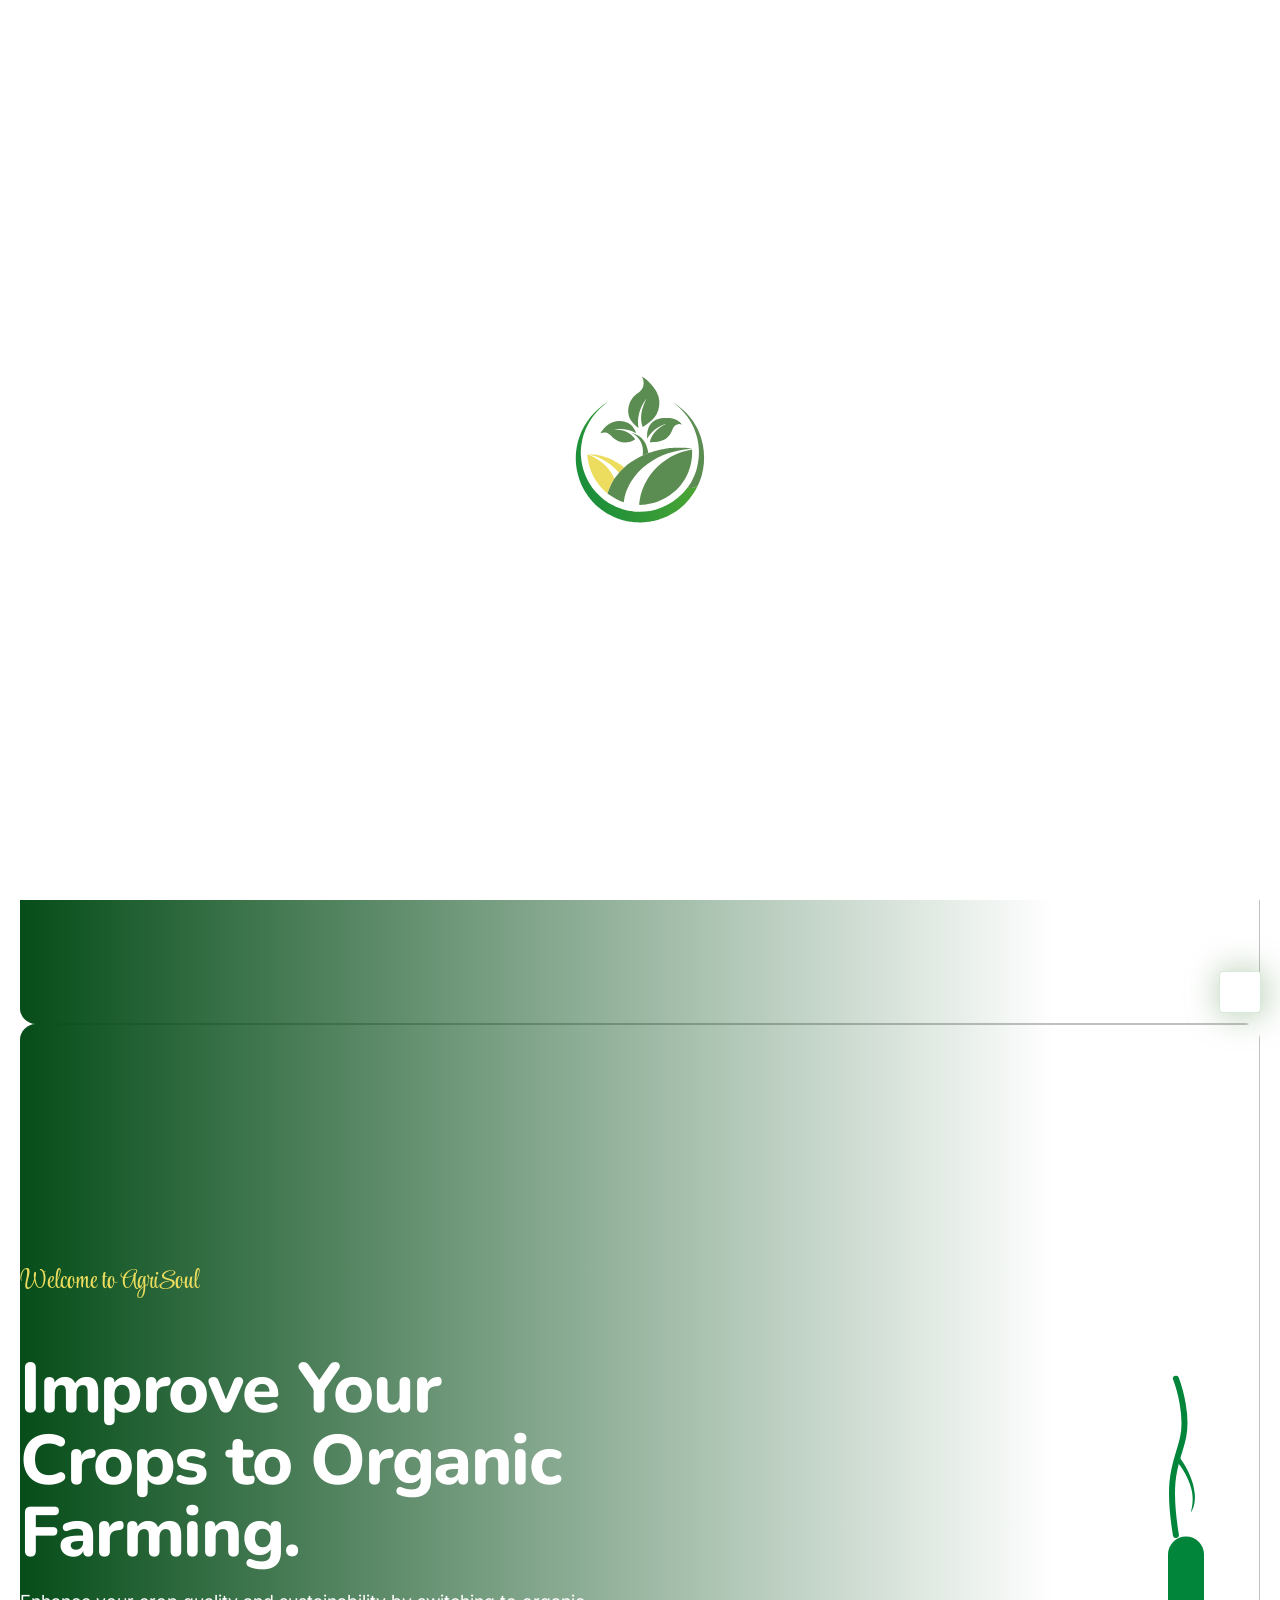
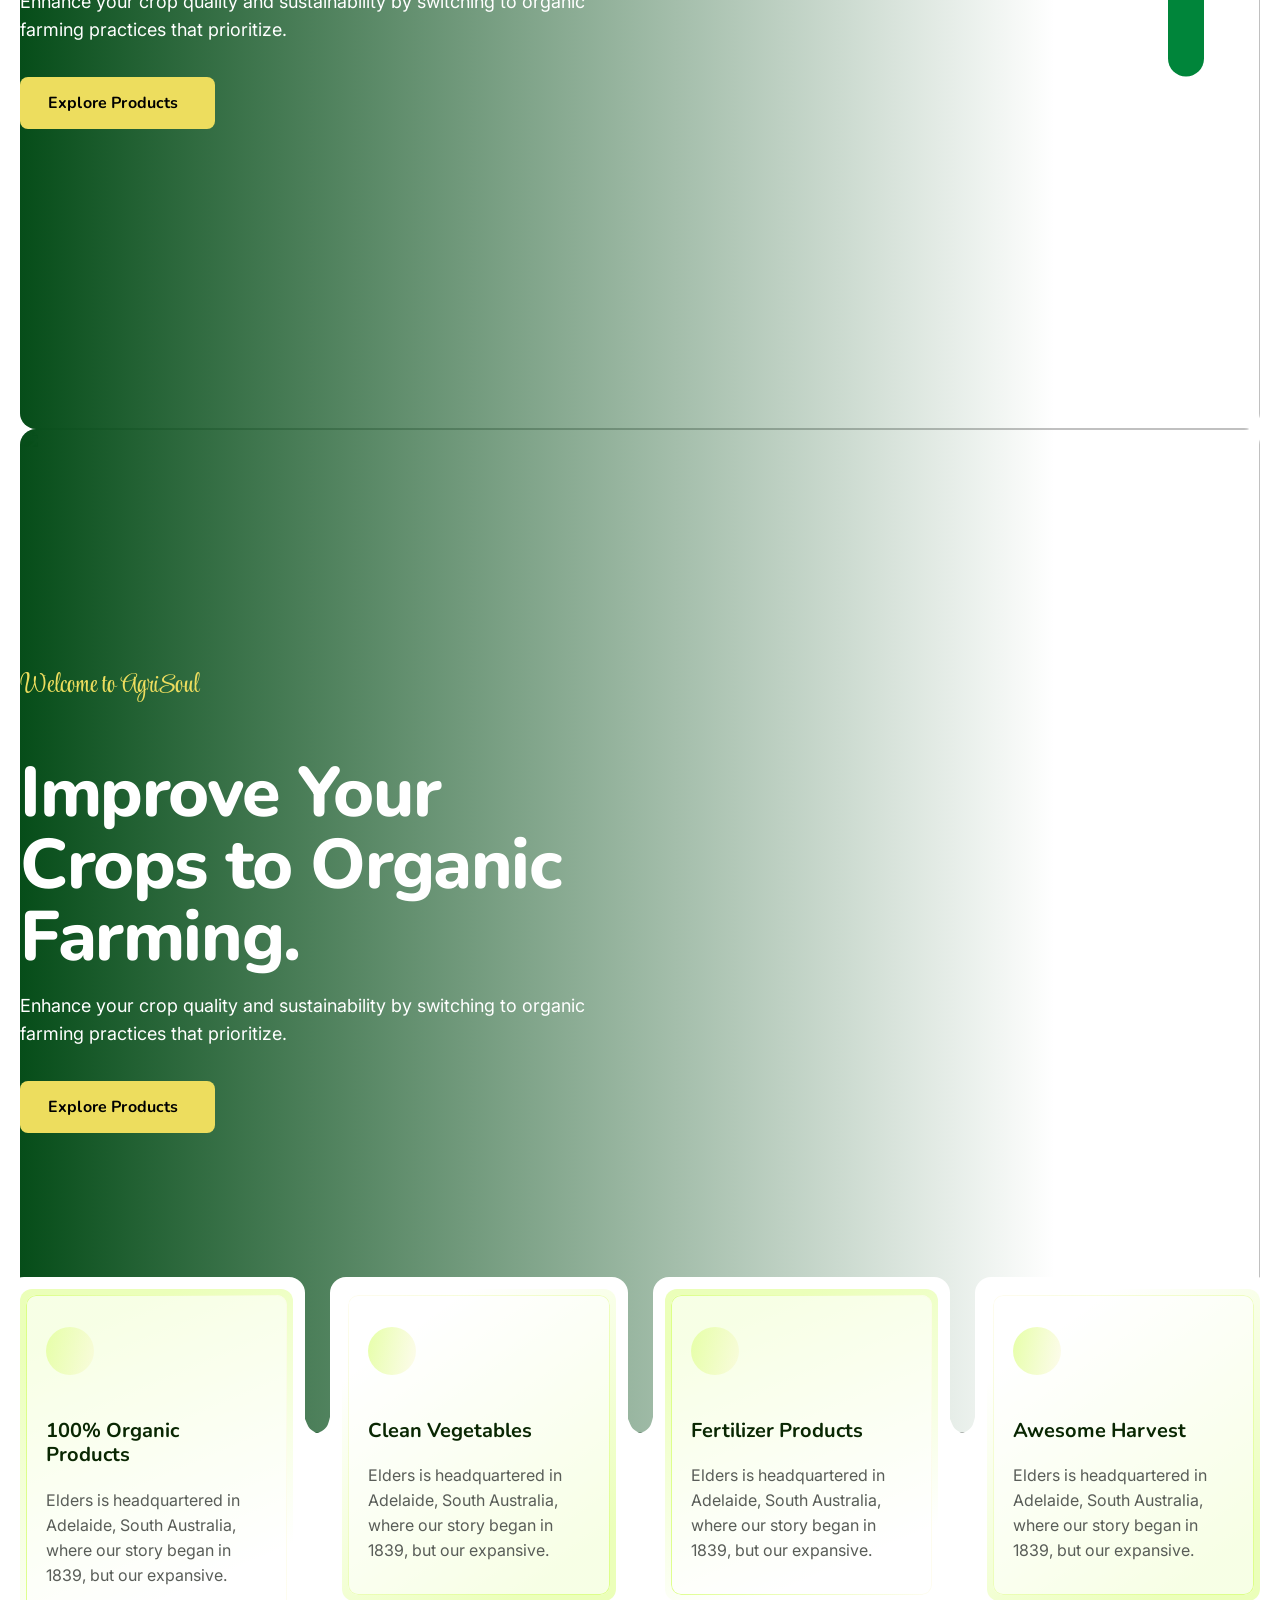
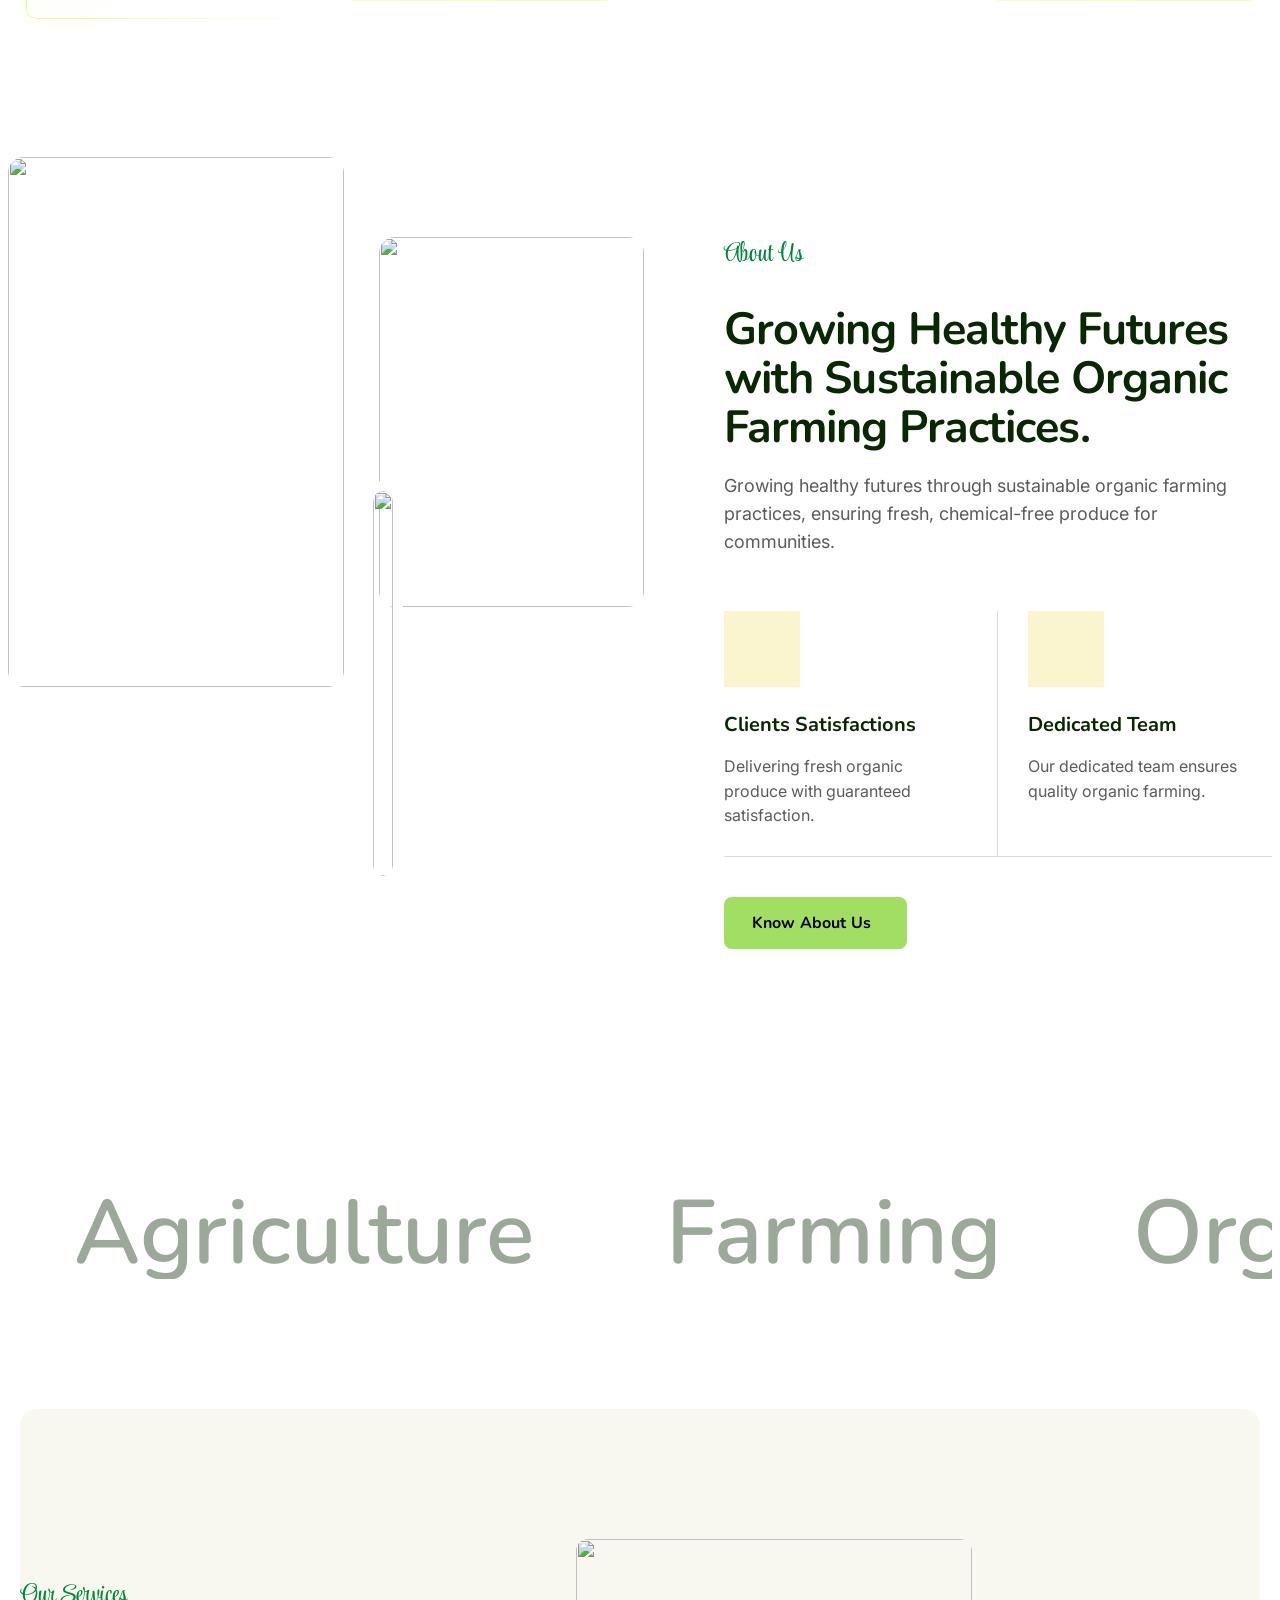
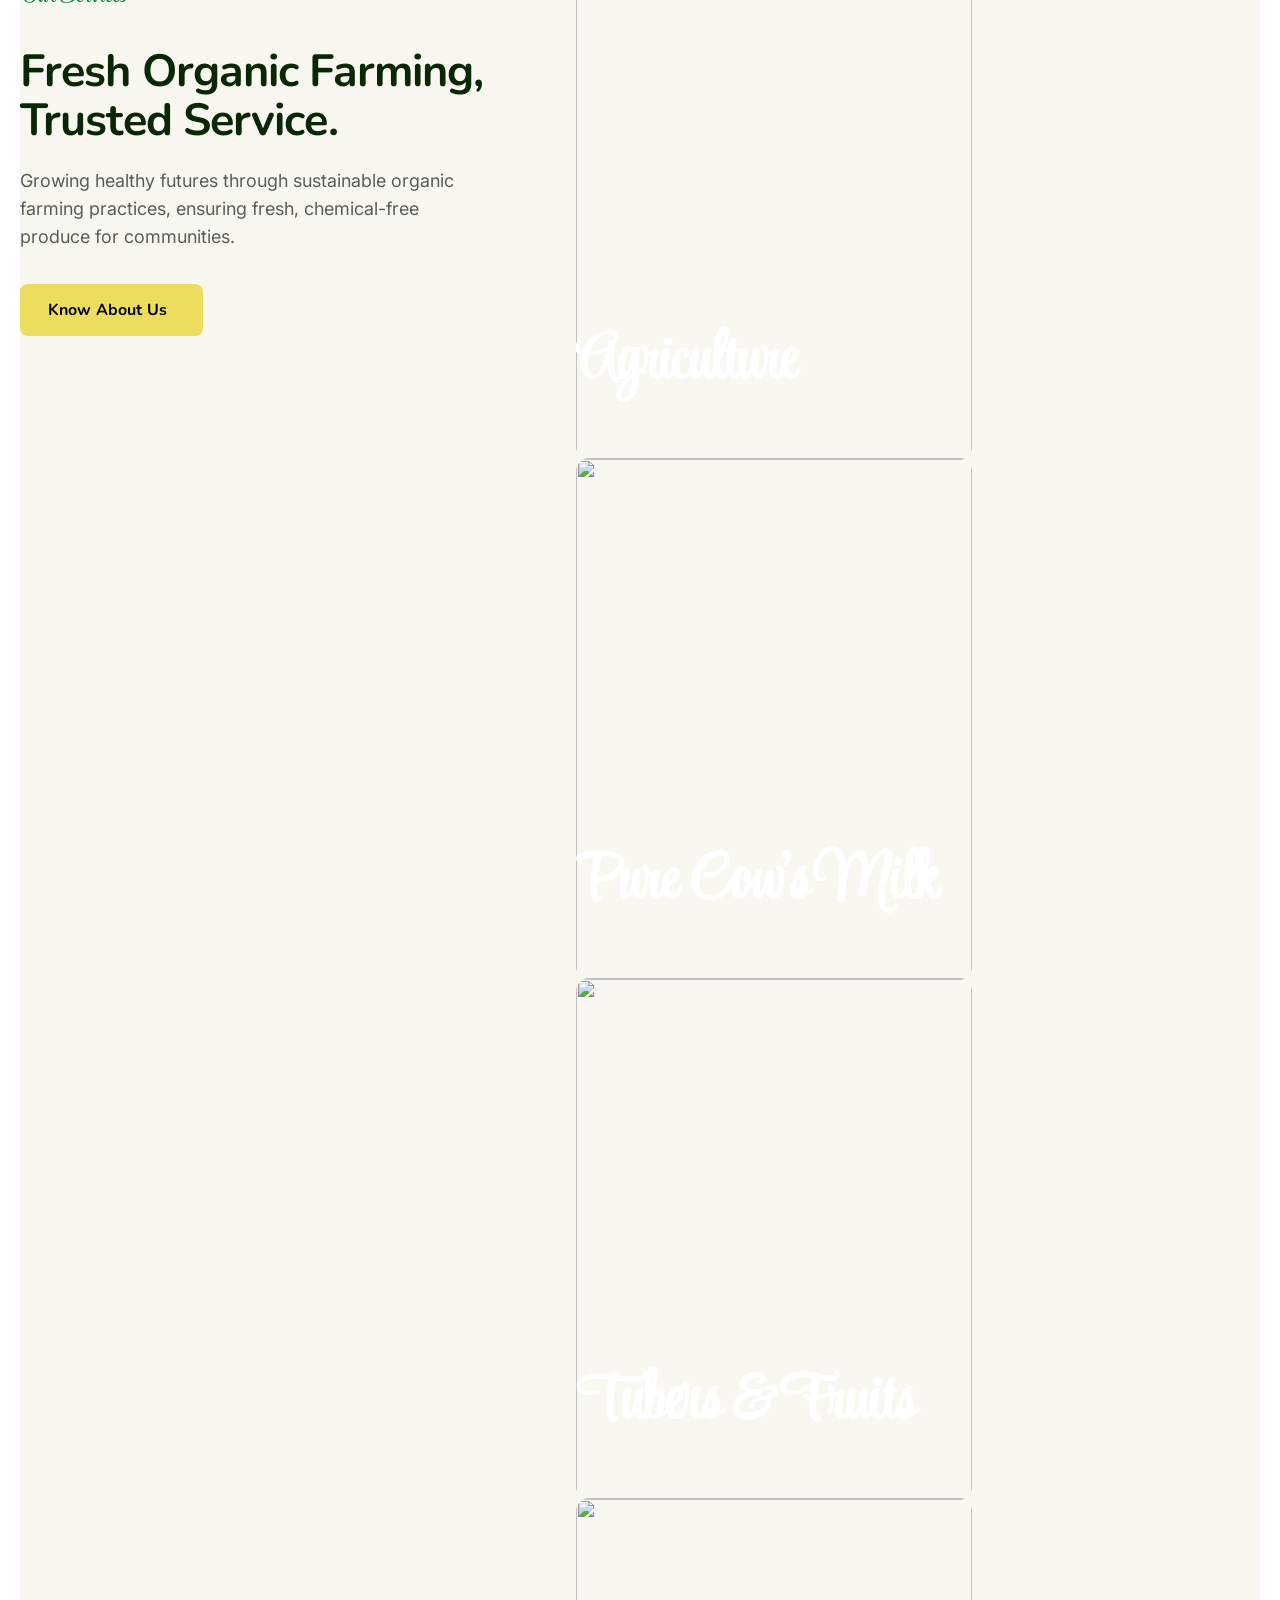
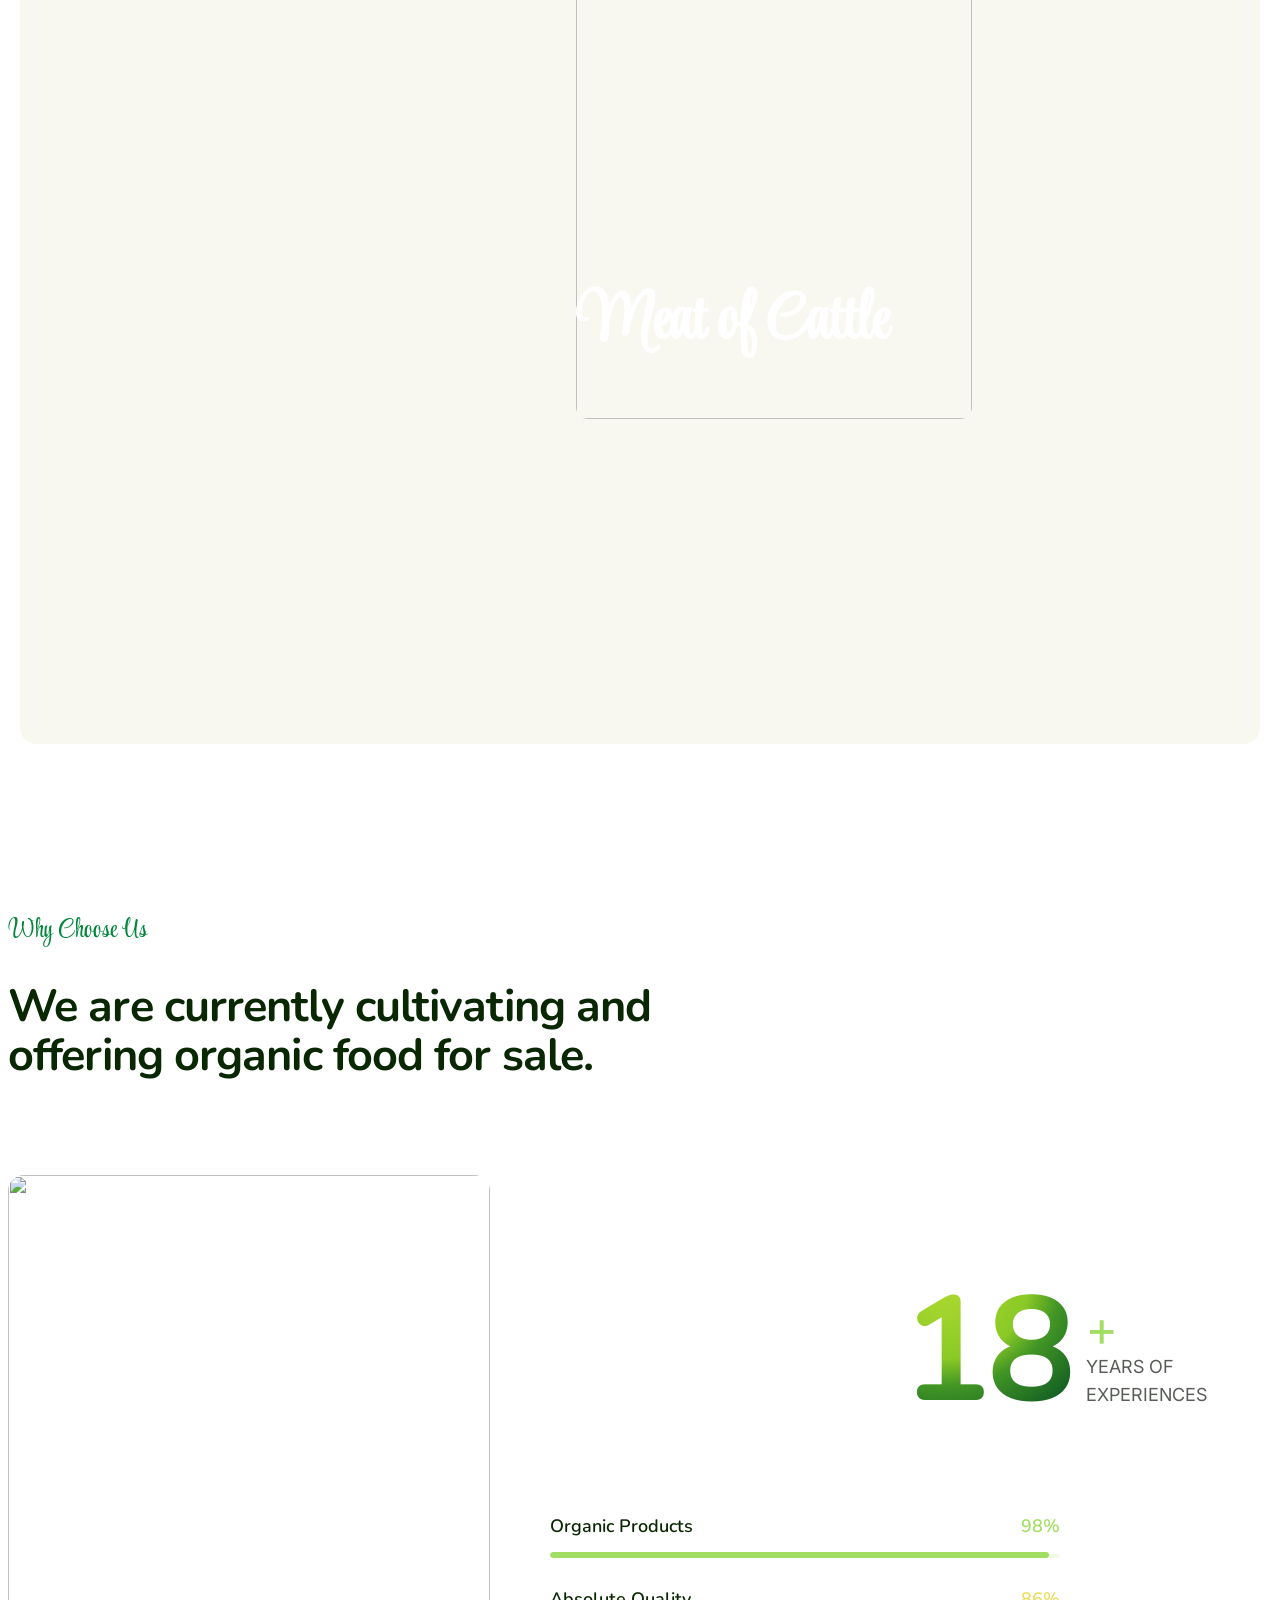
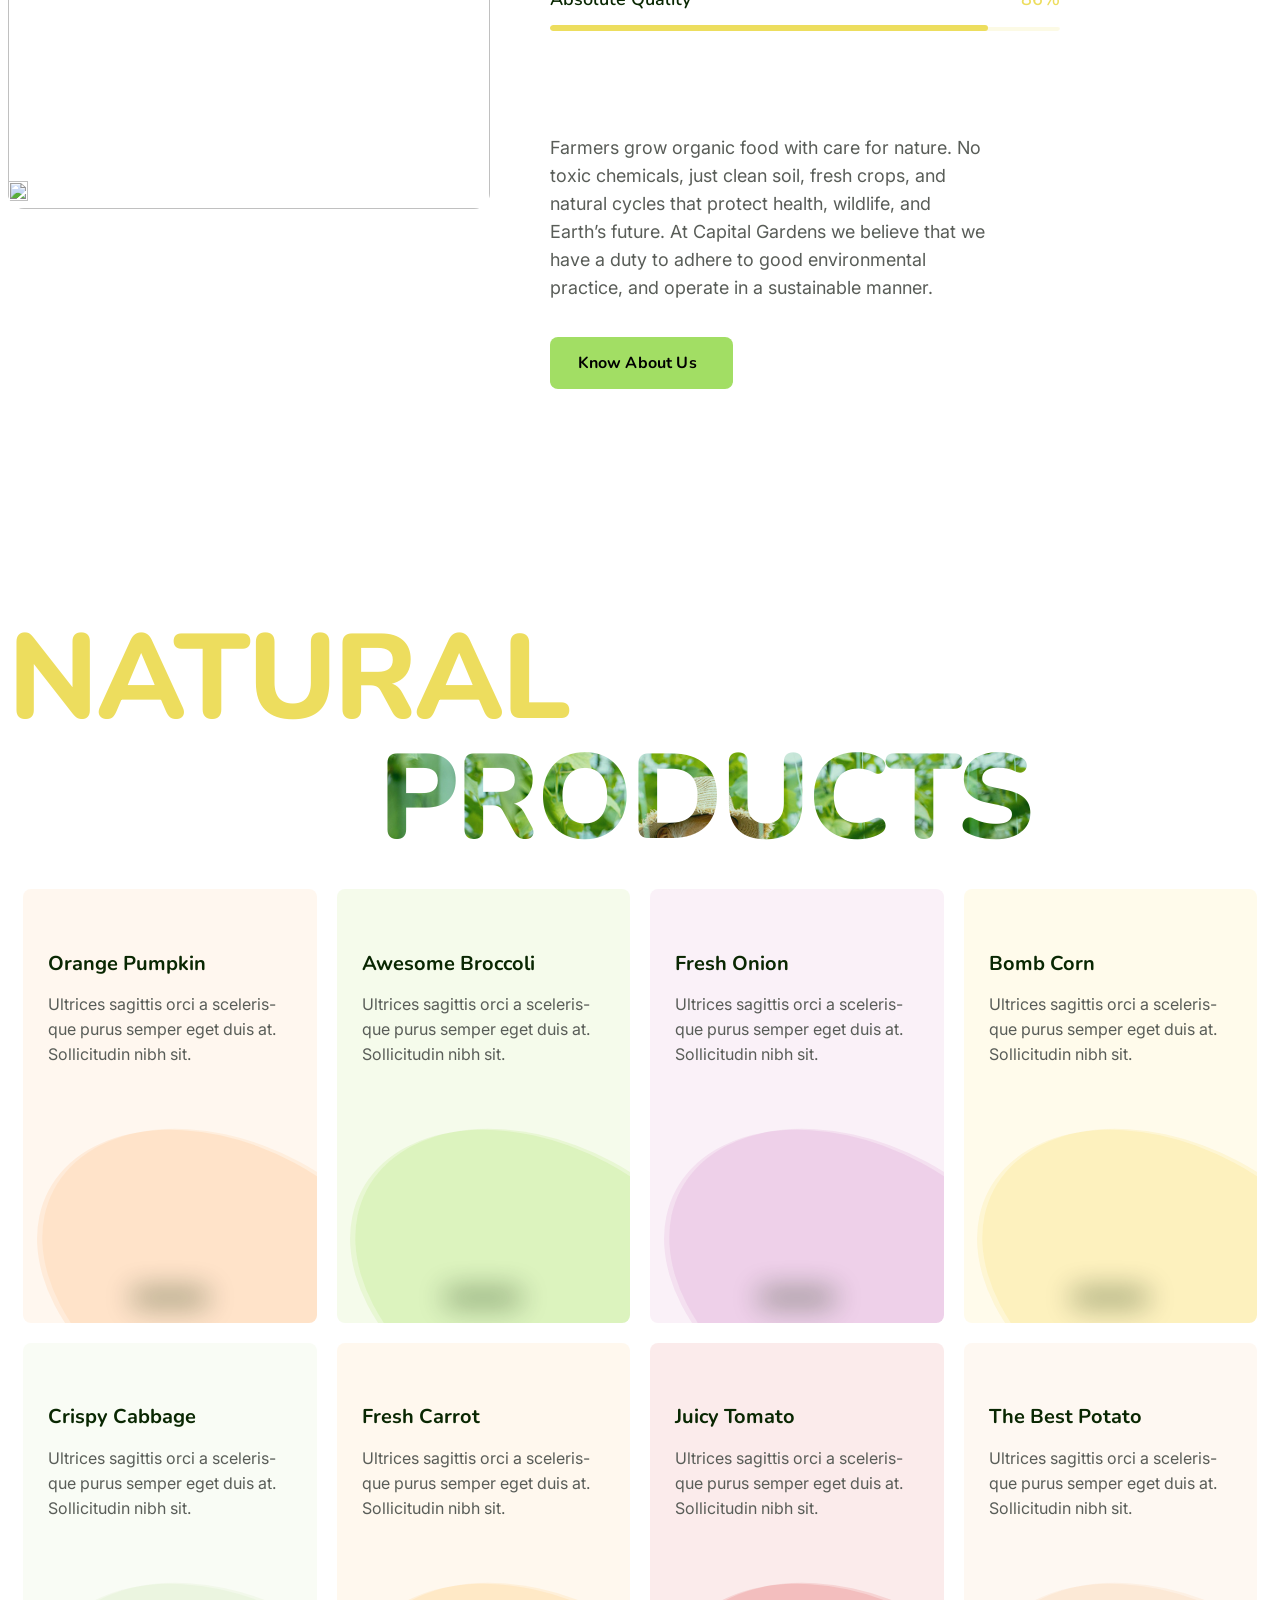
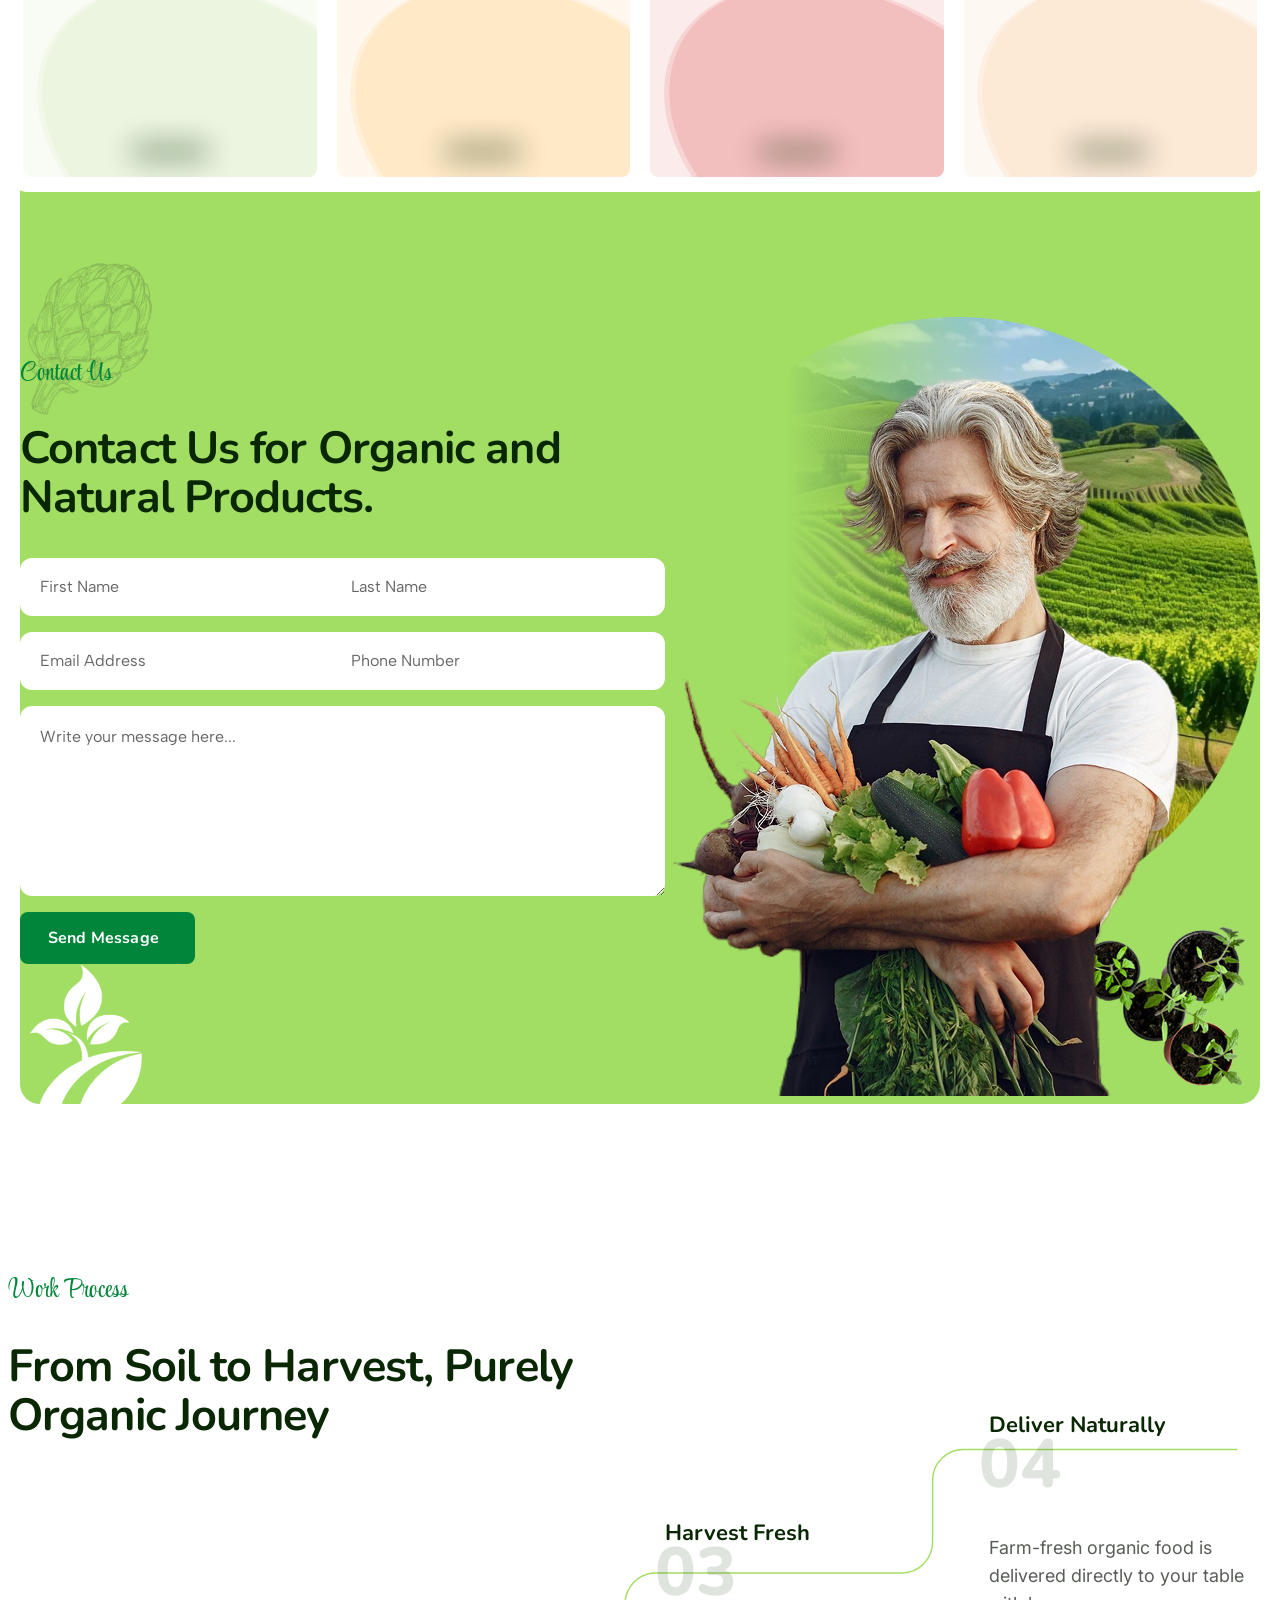
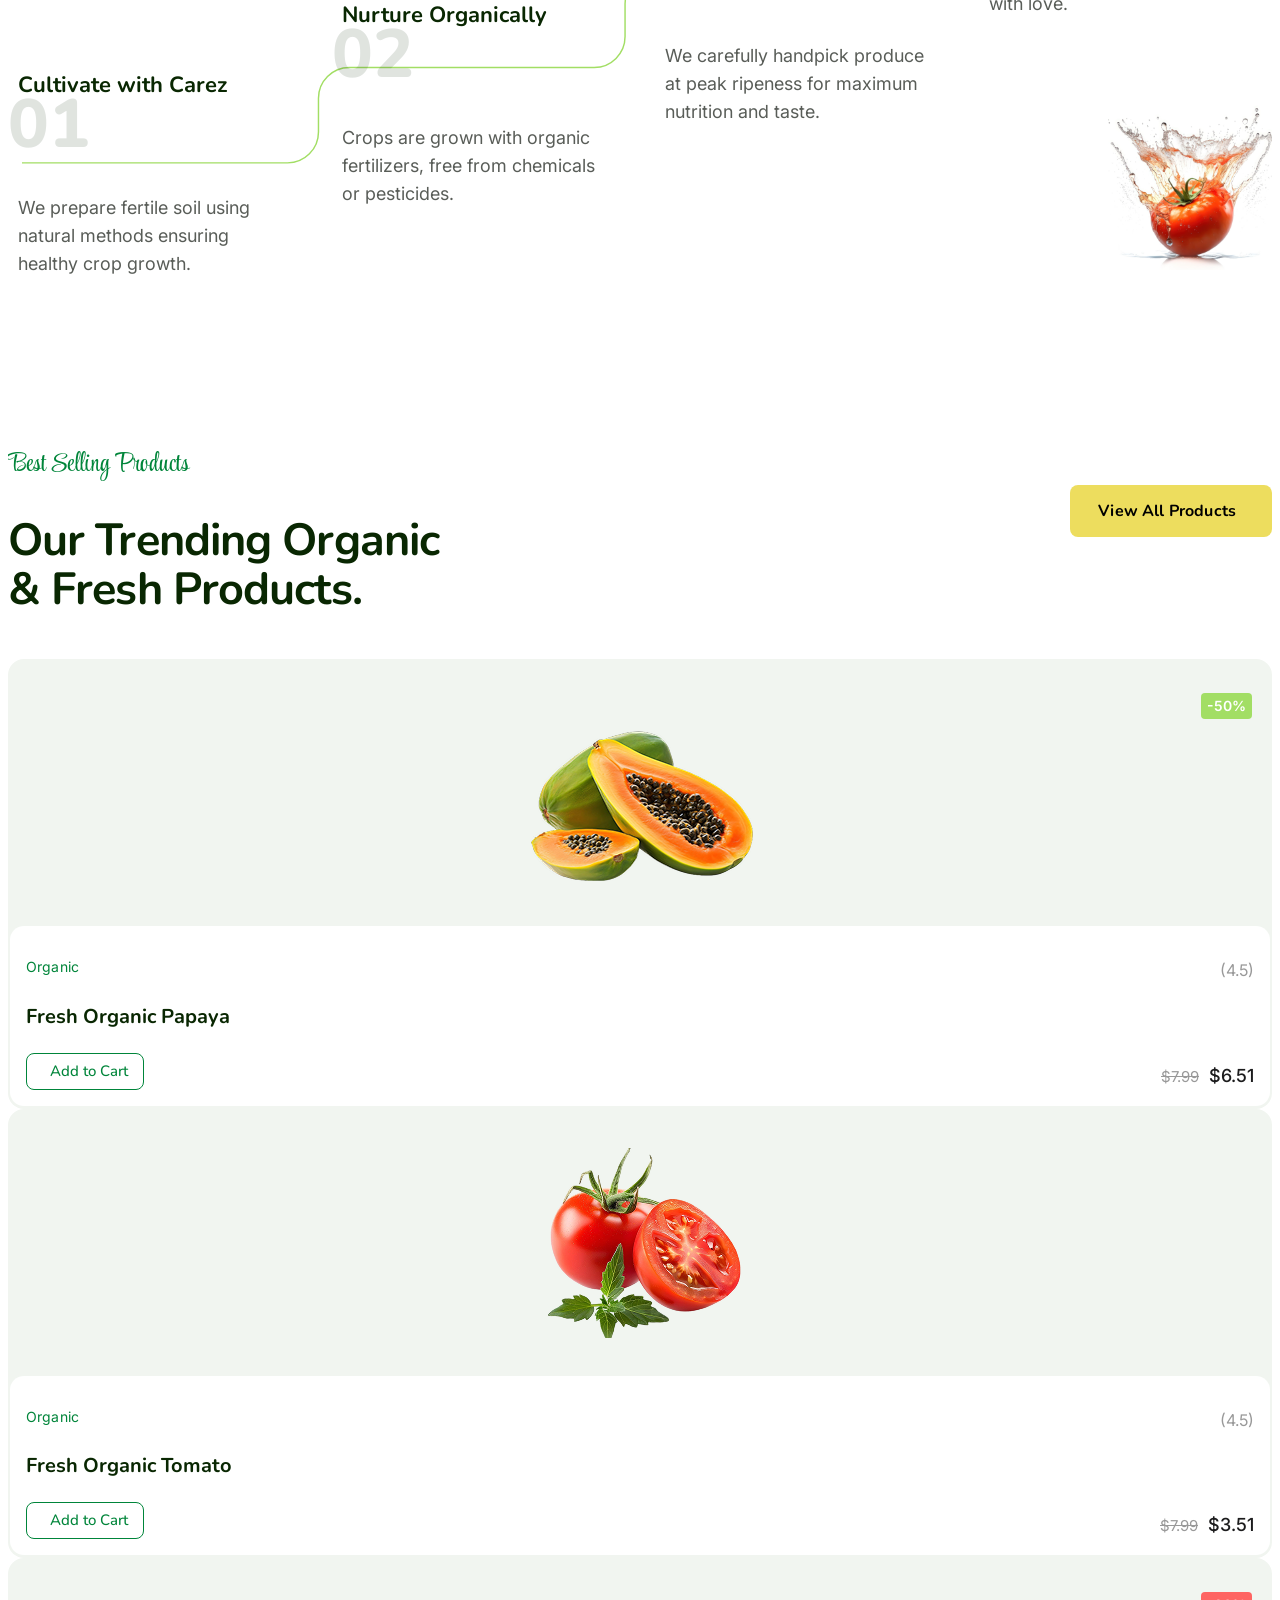
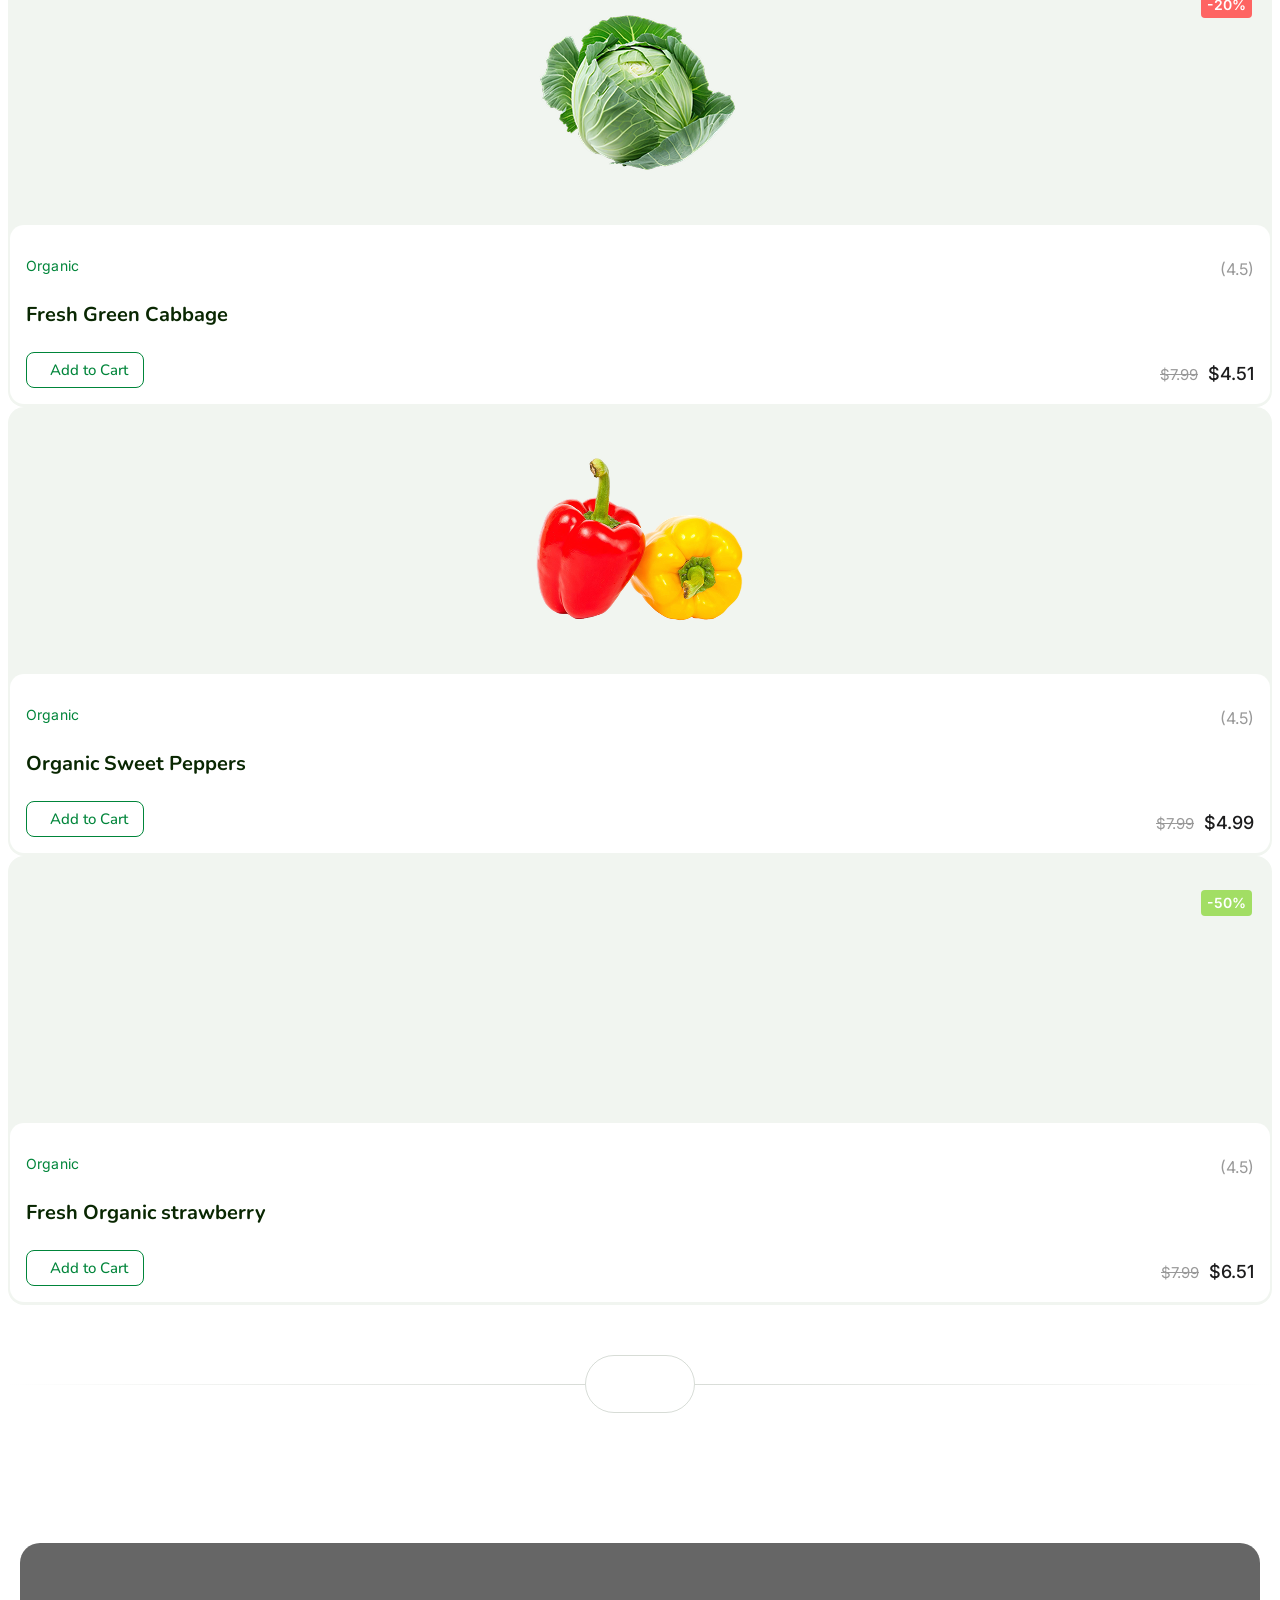
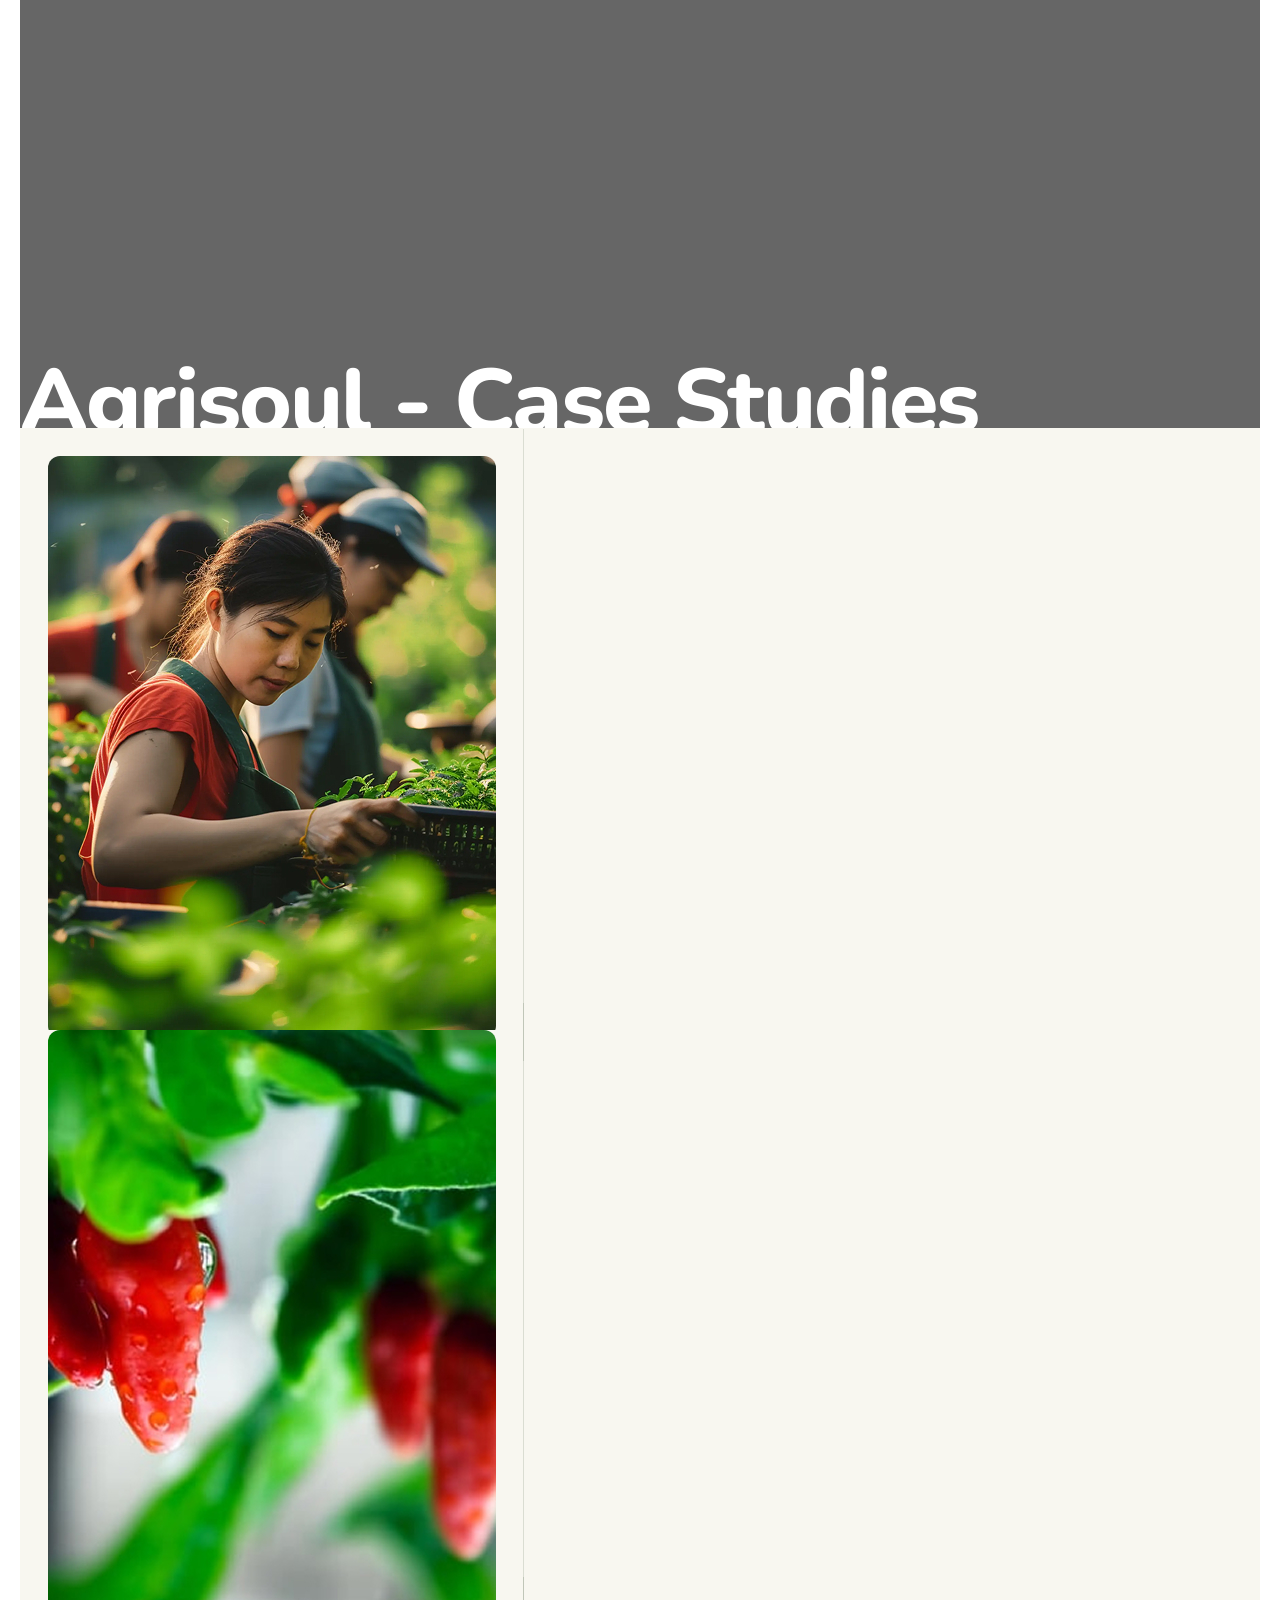
==== commit a3f20a73: "home-3-fixing" ====
--- a/index-3.html
+++ b/index-3.html
@@ -402,18 +402,20 @@
                         <div class="as-about-3-left">
 
                             <!-- img-1 -->
-                            <div class="as-about-3-img-1 wa-fix wa-img-cover">
-                                <img class="wa_zoomOut_img" src="assets/img/about/a3-img-1.jpg" alt="">
+                            <div class="as-about-3-img-1 wa-fix wa-img-cover wow fadeInLeft2" data-wow-offset="200">
+                                <img  src="assets/img/about/a3-img-1.jpg" alt="">
                             </div>
 
                             <!-- img-2 -->
-                            <div class="as-about-3-img-2 wa-fix wa-img-cover">
-                                <img class="wa_zoomOut_img" src="assets/img/about/a3-img-2.jpg" alt="">
+                            <div class="as-about-3-img-2 wa-fix wa-img-cover wow fadeInRight2" data-wow-offset="200">
+                                <img  src="assets/img/about/a3-img-2.jpg" alt="">
                             </div>
 
                             <!-- img-3 -->
-                            <div class="as-about-3-img-3 wa-fix wa-img-cover">
-                                <img class="wa_zoomOut_img" src="assets/img/about/a3-img-3.jpg" alt="">
+                            <div class="as-about-3-img-3" >
+                                <div class="as-about-3-img-3-elm wa-fix wa-img-cover wow fadeInUp2" data-wow-offset="200" data-wow-delay=".2s">
+                                    <img src="assets/img/about/a3-img-3.jpg" alt="">
+                                </div>
                             </div>
                         </div>
 
@@ -515,7 +517,7 @@
                             <p class="as-p-3 sec-disc">Growing healthy futures through sustainable organic farming practices, ensuring fresh, chemical-free produce for communities.</p>
 
                             <div class="right-btn">
-                                <a href="#" aria-label="name" class="as-pr-btn-3 has-clr-2 wa_btn_split_1">
+                                <a href="#" aria-label="name" class="as-pr-btn-3  wa_btn_split_1">
                                     <span class="text">Know About Us</span>
                                     <span class="icon">
                                         <i class="fa-solid fa-angle-right"></i>
@@ -563,7 +565,7 @@
                                                 <i class="flaticon-up-right-arrow-1 flaticon"></i>
                                             </a>
                                         </div>
-                                        <h4 class="bg-title">Agriculture</h4>
+                                        <h4 class="bg-title">Pure Cow’s Milk</h4>
                                     </div>
                                 </div>
 
@@ -582,7 +584,7 @@
                                                 <i class="flaticon-up-right-arrow-1 flaticon"></i>
                                             </a>
                                         </div>
-                                        <h4 class="bg-title">Agriculture</h4>
+                                        <h4 class="bg-title">Tubers & Fruits</h4>
                                     </div>
                                 </div>
 
@@ -601,7 +603,7 @@
                                                 <i class="flaticon-up-right-arrow-1 flaticon"></i>
                                             </a>
                                         </div>
-                                        <h4 class="bg-title">Agriculture</h4>
+                                        <h4 class="bg-title">Meat of Cattle</h4>
                                     </div>
                                 </div>
 
@@ -688,8 +690,8 @@
                                     </div>
                                 </div>
 
-                                <div class="right-inner-div-img wa-fix wa-img-cover wow fadeInUp2" data-wow-delay=".2s">
-                                    <img src="assets/img/choose/c3-img-2.jpg" alt="">
+                                <div class="right-inner-div-img wa-fix wa-video-cover wa-img-cover wow fadeInUp2" data-wow-delay=".2s">
+                                    <video src="assets/img/choose/c3-video-1.mp4" loop autoplay muted></video>
                                 </div>
                             </div>
                         </div>
@@ -699,7 +701,7 @@
             <!-- choose-end -->
 
             <!-- products-showcase-start -->
-            <section class="as-products-showcase-3-area">
+            <section class="as-products-showcase-3-area wa-fix">
                 <div class="container as-container-2">
 
                     <!-- section-title -->
@@ -978,7 +980,7 @@
             <!-- work-process-end -->
 
             <!-- products-start -->
-            <section class="as-products-3-area pt-130 pb-130">
+            <section class="as-products-3-area pt-130 pb-130 wa-fix">
                 <div class="container as-container-2">
 
                     <!-- section-title -->
@@ -1186,8 +1188,10 @@
 
                         <!-- single-slide -->
                         <div class="swiper-slide">
-                            <div class="as-projects-3-item wa-fix wa-img-cover">
-                                <img src="assets/img/projects/p3-img-1.jpg" alt="">
+                            <div class="as-projects-3-item ">
+                                <div class="img-elm wa-fix wa-img-cover w-100 h-100">
+                                    <img src="assets/img/projects/p3-img-1.jpg" alt="">
+                                </div>
                                 <div class="content-wrap">
                                     <a href="#" aria-label="name" class="item-btn">
                                         <i class="flaticon-view flaticon"></i>
@@ -1204,8 +1208,10 @@
 
                         <!-- single-slide -->
                         <div class="swiper-slide">
-                            <div class="as-projects-3-item wa-fix wa-img-cover">
-                                <img src="assets/img/projects/p3-img-2.jpg" alt="">
+                            <div class="as-projects-3-item">
+                                <div class="img-elm wa-fix wa-img-cover w-100 h-100">
+                                    <img src="assets/img/projects/p3-img-2.jpg" alt="">
+                                </div>
                                 <div class="content-wrap">
                                     <a href="#" aria-label="name" class="item-btn">
                                         <i class="flaticon-view flaticon"></i>
@@ -1222,8 +1228,10 @@
 
                         <!-- single-slide -->
                         <div class="swiper-slide">
-                            <div class="as-projects-3-item wa-fix wa-img-cover">
-                                <img src="assets/img/projects/p3-img-3.jpg" alt="">
+                            <div class="as-projects-3-item ">
+                                <div class="img-elm wa-fix wa-img-cover w-100 h-100">
+                                    <img src="assets/img/projects/p3-img-3.jpg" alt="">
+                                </div>
                                 <div class="content-wrap">
                                     <a href="#" aria-label="name" class="item-btn">
                                         <i class="flaticon-view flaticon"></i>
@@ -1240,8 +1248,10 @@
 
                         <!-- single-slide -->
                         <div class="swiper-slide">
-                            <div class="as-projects-3-item wa-fix wa-img-cover">
-                                <img src="assets/img/projects/p3-img-4.jpg" alt="">
+                            <div class="as-projects-3-item ">
+                                <div class="img-elm wa-fix wa-img-cover w-100 h-100">
+                                    <img src="assets/img/projects/p3-img-4.jpg" alt="">
+                                </div>
                                 <div class="content-wrap">
                                     <a href="#" aria-label="name" class="item-btn">
                                         <i class="flaticon-view flaticon"></i>
@@ -1258,8 +1268,10 @@
 
                         <!-- single-slide -->
                         <div class="swiper-slide">
-                            <div class="as-projects-3-item wa-fix wa-img-cover">
-                                <img src="assets/img/projects/p3-img-5.jpg" alt="">
+                            <div class="as-projects-3-item ">
+                                <div class="img-elm wa-fix wa-img-cover w-100 h-100">
+                                    <img src="assets/img/projects/p3-img-5.jpg" alt="">
+                                </div>
                                 <div class="content-wrap">
                                     <a href="#" aria-label="name" class="item-btn">
                                         <i class="flaticon-view flaticon"></i>
@@ -1276,8 +1288,10 @@
 
                         <!-- single-slide -->
                         <div class="swiper-slide">
-                            <div class="as-projects-3-item wa-fix wa-img-cover">
-                                <img src="assets/img/projects/p3-img-6.jpg" alt="">
+                            <div class="as-projects-3-item ">
+                                <div class="img-elm wa-fix wa-img-cover w-100 h-100">
+                                    <img src="assets/img/projects/p3-img-6.jpg" alt="">
+                                </div>
                                 <div class="content-wrap">
                                     <a href="#" aria-label="name" class="item-btn">
                                         <i class="flaticon-view flaticon"></i>
@@ -1301,7 +1315,7 @@
             <section class="as-testimonial-3-area wa-p-relative pt-130">
                 <div class="container as-container-2">
                     <!-- section-title -->
-                    <div class="as-testimonial-3-sec-title text-center mb-70">
+                    <div class="as-testimonial-3-sec-title text-center mb-70 wa-fix">
                         <h5 class="as-subtitle-3 wa_split_1">Our Testimonial</h5>
                         <h2 class="as-sec-title-3 wa_split_1">What Our Customers Say About Agrisoul.</h2>
                     </div>
@@ -1415,11 +1429,11 @@
             <!-- testimonial-end -->
 
             <!-- blog-start -->
-            <section class="as-blog-3-area">
+            <section class="as-blog-3-area wa-fix">
                 <div class="container as-container-2">
 
                     <!-- section-title -->
-                    <div class="as-blog-3-sec-title">
+                    <div class="as-blog-3-sec-title ">
                         <div class="left">
                             <h5 class="as-subtitle-3 wa_split_1">Blog & News</h5>
                             <h2 class="as-sec-title-3 wa_split_1">Take a Look at Our Latest Blog & Articles</h2>
@@ -1492,7 +1506,7 @@
             <section class="as-gallery-3-area">
                 <div class="container as-container-2">
                     <div class="as-gallery-3-content">
-                        <h4 class="as-h-3 big-title">ORGANIC</h4>
+                        <h4 class="as-h-3 big-title wa_split_2">ORGANIC</h4>
                         <p class="as-p-3 follow-link">
                             Follow us on Instagram
                             <a href="#" aria-label="name">
@@ -1502,7 +1516,7 @@
                         </p>
                     </div>
                 </div>
-                <div class="as-gallery-2-area ">
+                <div class="as-gallery-2-area wa-fix">
                     <div class="as-gallery-2-item wa-fix wa-img-cover wow fadeInLeft2 " data-wow-delay=".2s">
                         <img src="assets/img/gallery/g3-img-1.jpg" alt="">
                         <a href="#" class="item-link">
@@ -1548,7 +1562,7 @@
                 <div class="container as-container-2">
 
                     <!-- newsletter -->
-                    <div class="as-footer-3-newsletter mb-130">
+                    <div class="as-footer-3-newsletter mb-130 wa-fix">
                         <h4 class="as-h-3 big-title wa_split_2">Mail</h4>
                         <h5 class="as-h-3 title wa_split_1"><span>Stay Updated:</span> Subscribe for Organic Food News and Exclusive Offers</h5>
                         <form action="" class="as-footer-3-newsletter-form">
--- a/assets/css/main.css
+++ b/assets/css/main.css
@@ -1195,7 +1195,7 @@
   font-weight: 400;
   font-size: 26px;
   line-height: 1.083;
-  color: var(--as-clr-pr-1);
+  color: #00853A;
   margin-bottom: 10px;
 }
 
@@ -4556,8 +4556,6 @@
 .as-about-3-img-3 {
   max-width: 280px;
   height: 385px;
-  border-radius: 16px;
-  outline: 10px solid #fff;
   position: absolute;
   left: 59%;
   transform: translateX(-50%);
@@ -4572,6 +4570,12 @@
   .as-about-3-img-3 {
     display: inline-block;
   }
+}
+.as-about-3-img-3-elm {
+  width: 100%;
+  height: 100%;
+  border-radius: 16px;
+  outline: 10px solid #fff;
 }
 .as-about-3-right {
   padding-top: 40px;
@@ -5591,6 +5595,9 @@
   border-radius: 12px;
   height: 260px;
 }
+.as-choose-3-right .right-inner-div-img video {
+  object-position: bottom;
+}
 .as-choose-3-right .right-inner-div-left .disc {
   margin-bottom: 35px;
 }
@@ -5949,6 +5956,10 @@
   overflow: hidden;
   position: relative;
 }
+.as-services-3-slider-item .main-img {
+  width: 100%;
+  height: 100%;
+}
 .as-services-3-slider-item .content-wrap {
   position: absolute;
   bottom: 0;
@@ -6239,9 +6250,18 @@
 }
 .as-projects-3-item {
   height: 574px;
-  border-radius: 12px;
   position: relative;
   z-index: 1;
+}
+.as-projects-3-item::after {
+  content: "";
+  width: 1px;
+  height: 110%;
+  position: absolute;
+  top: -27px;
+  right: -28px;
+  background: #092702;
+  opacity: 12%;
 }
 @media (max-width: 767px) {
   .as-projects-3-item {
@@ -6252,6 +6272,12 @@
   .as-projects-3-item {
     height: 574px;
   }
+}
+.as-projects-3-item .img-elm {
+  border-radius: 12px;
+}
+.as-projects-3-item .img-elm img {
+  transition: var(--as-cube-2);
 }
 .as-projects-3-item .content-wrap {
   position: absolute;
@@ -6329,6 +6355,9 @@
   transform: translateY(0);
   opacity: 1;
 }
+.as-projects-3-item:hover .img-elm img {
+  transform: scale(103%);
+}
 .as-projects-3-slider {
   padding: 28px;
 }
@@ -7680,7 +7709,7 @@
   display: flex;
   align-items: center;
   gap: 66px;
-  opacity: 0.3;
+  opacity: 0.4;
   line-height: 1;
 }
 @media only screen and (min-width: 1600px) and (max-width: 1799px) {
@@ -9453,6 +9482,12 @@
   padding-right: 200px;
   font-size: 14px;
 }
+@media (max-width: 767px) {
+  .as-footer-3-newsletter-form .form-input {
+    padding-right: 15px;
+    padding-right: 15px;
+  }
+}
 .as-footer-3-newsletter-form .form-btn {
   position: absolute;
   top: 10px;
@@ -9460,6 +9495,12 @@
   color: #000;
   padding: 8.5px 28px;
   font-size: 15px;
+}
+@media (max-width: 767px) {
+  .as-footer-3-newsletter-form .form-btn {
+    position: unset;
+    margin-top: 20px;
+  }
 }
 .as-footer-3-wrap {
   display: flex;
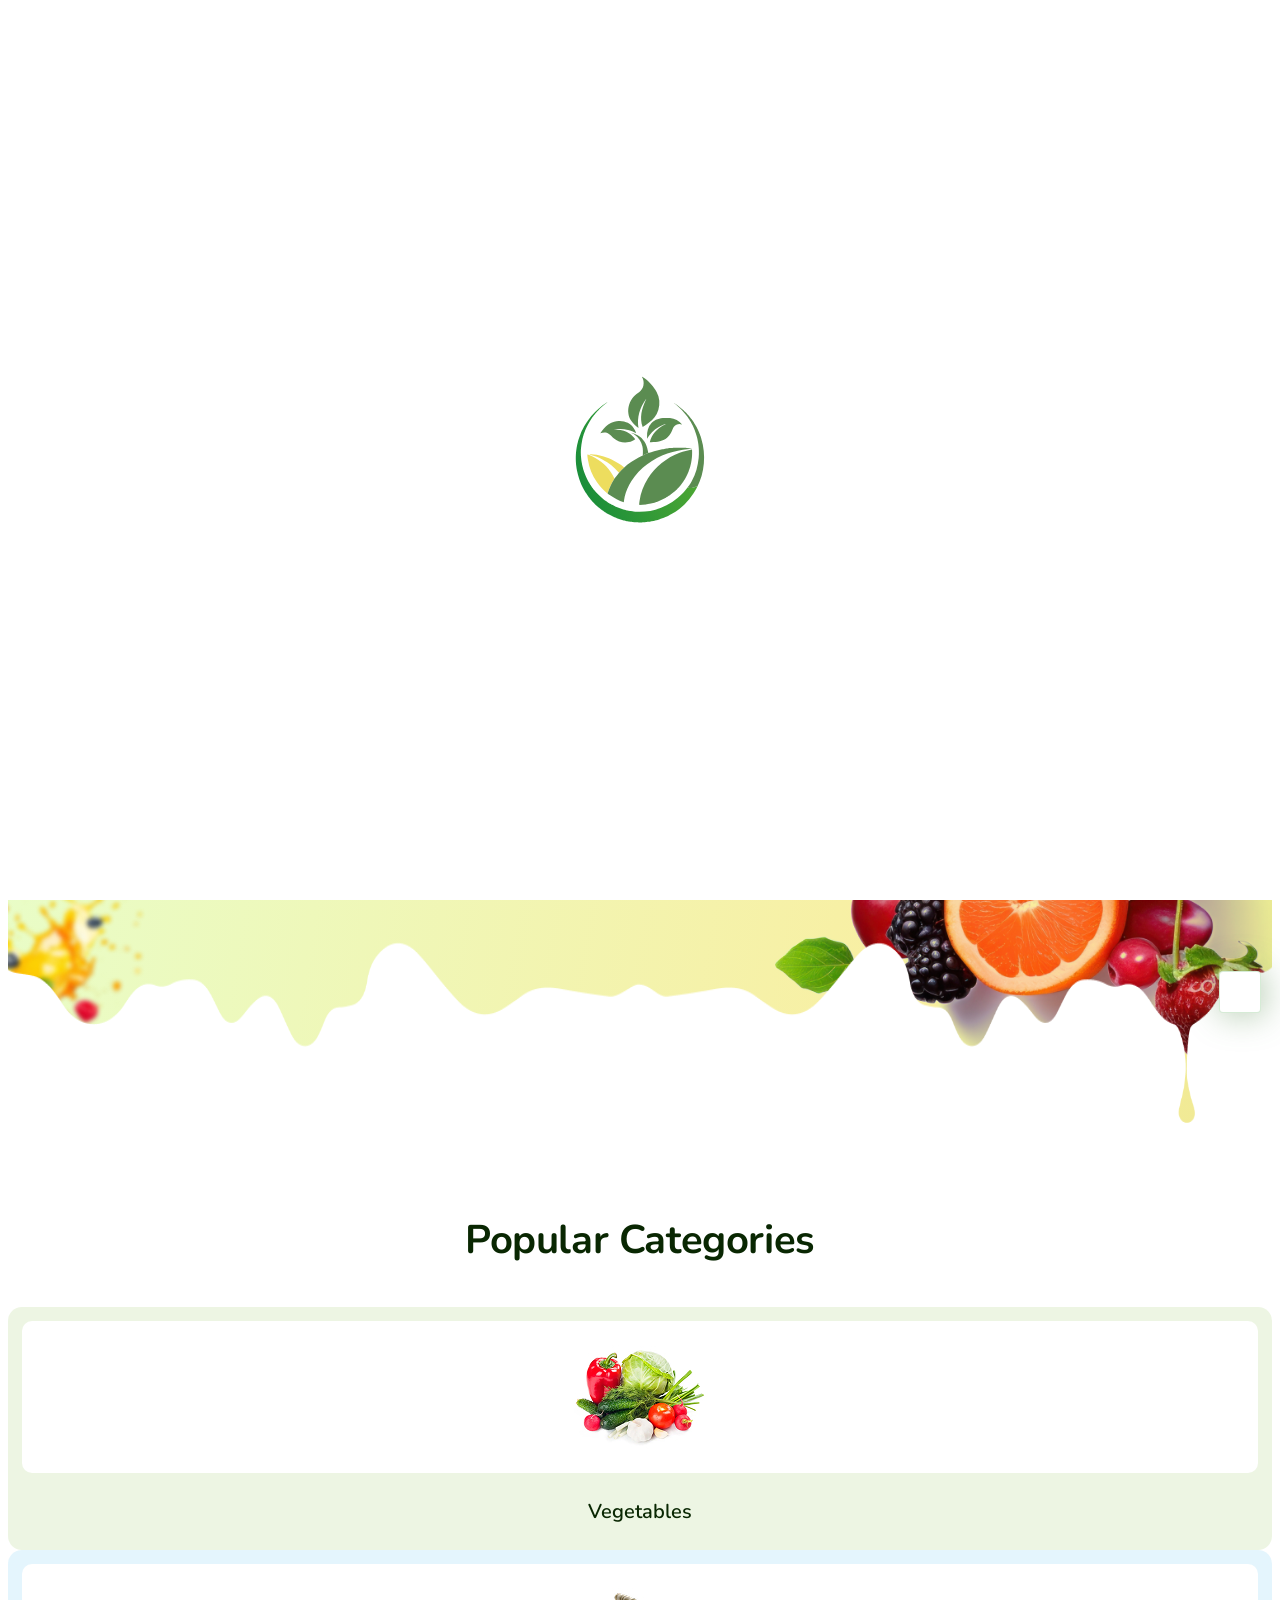
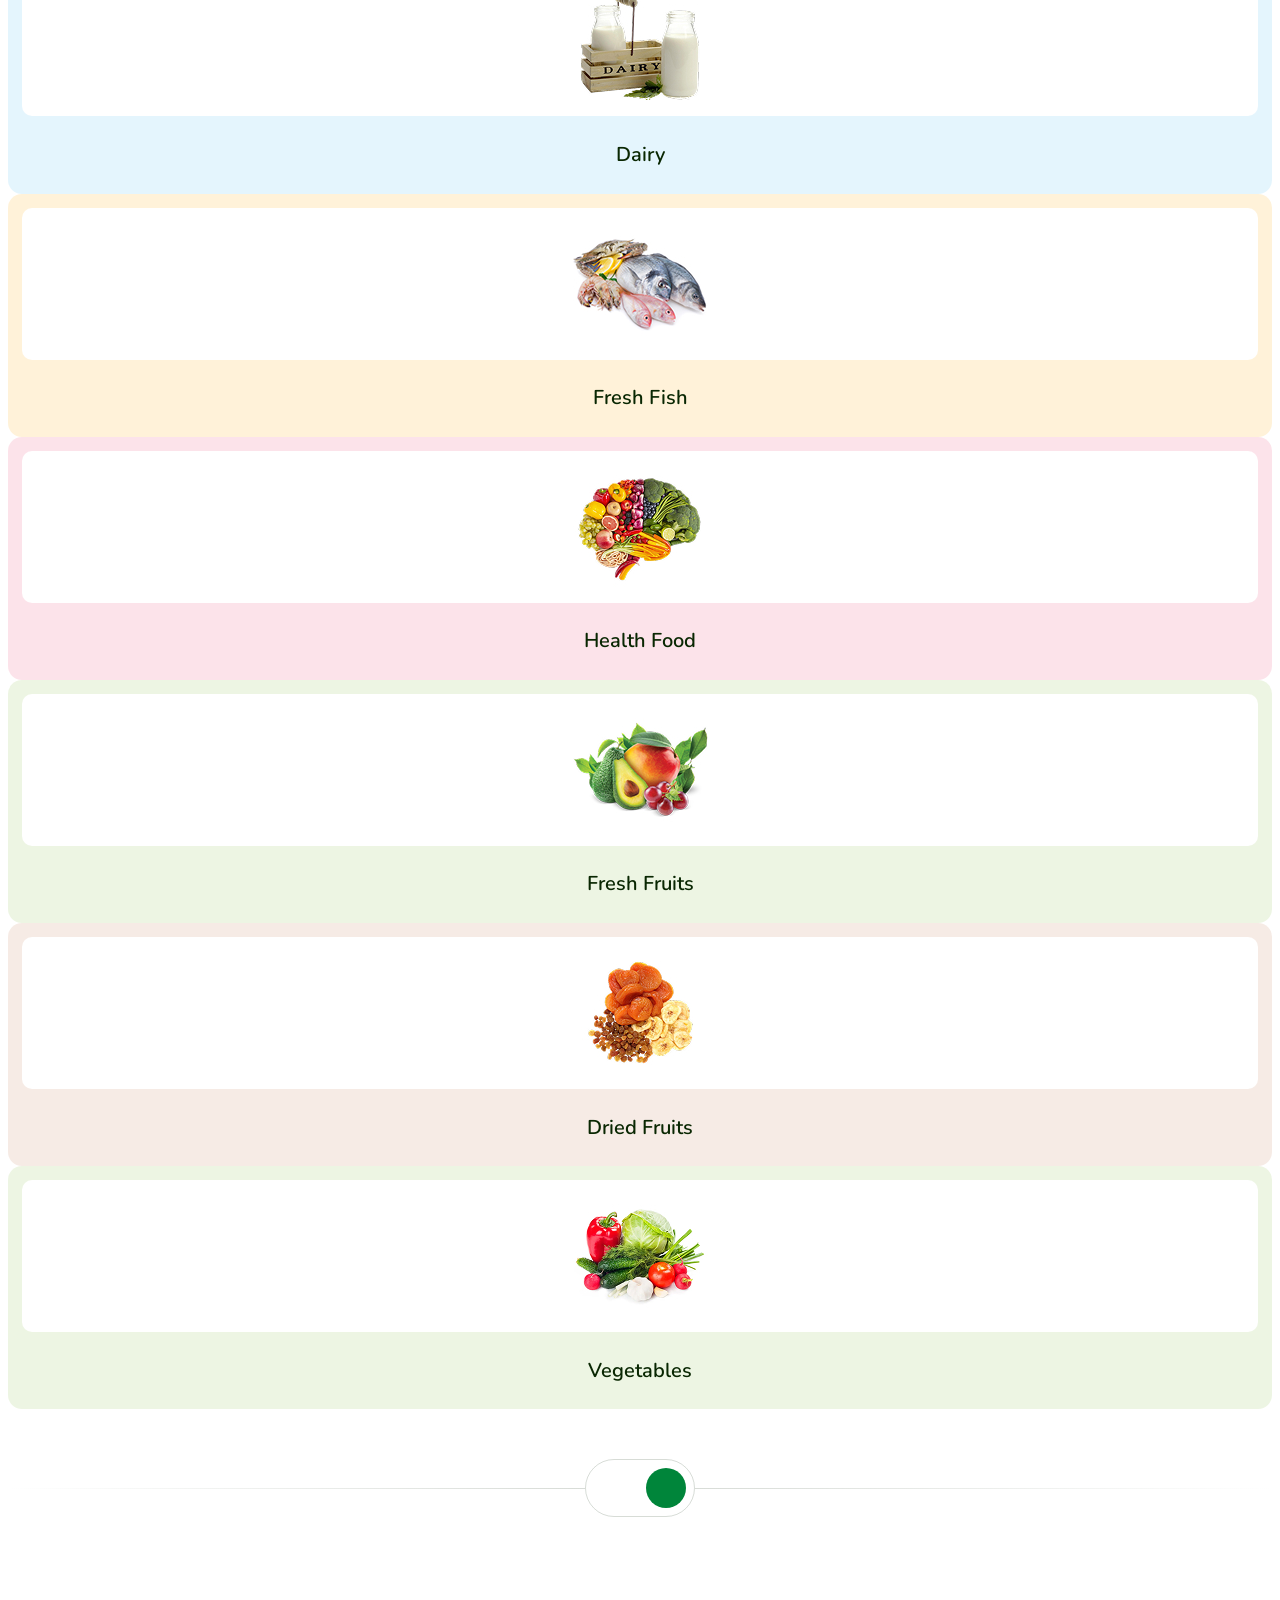
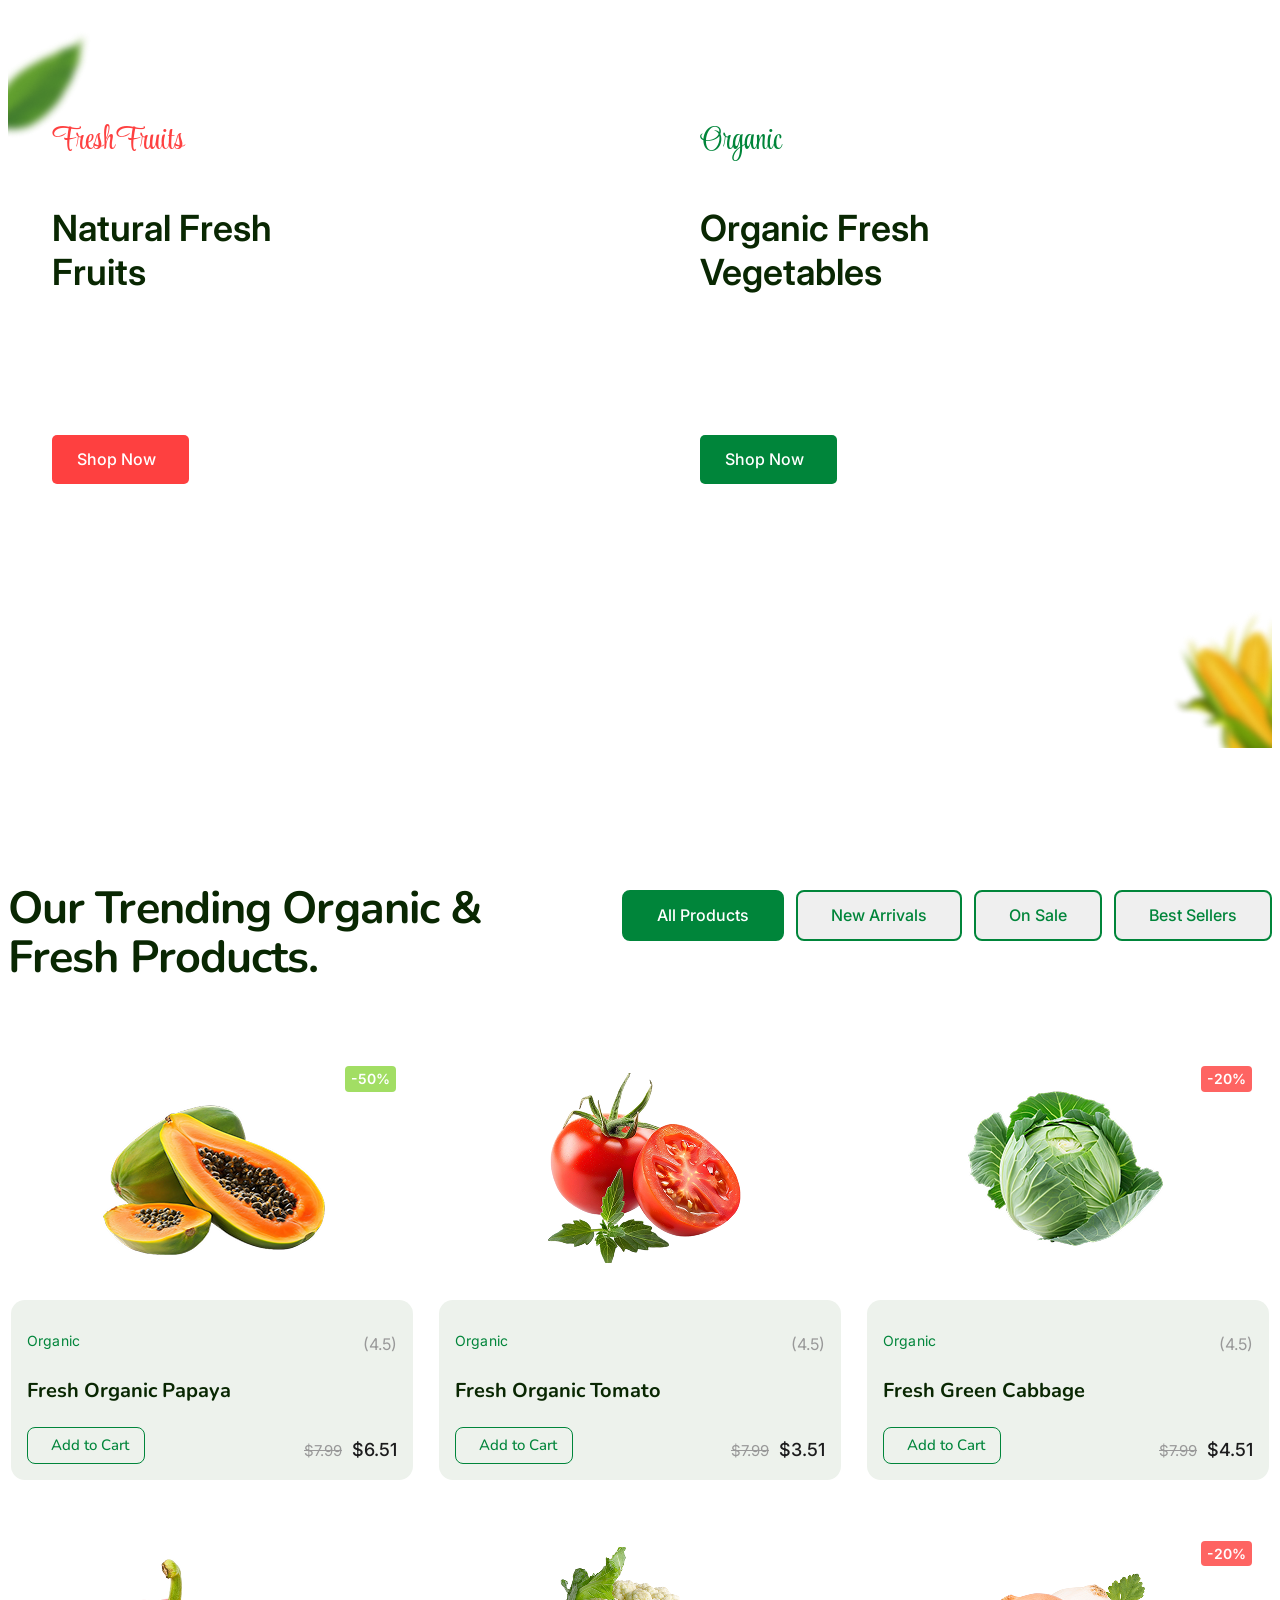
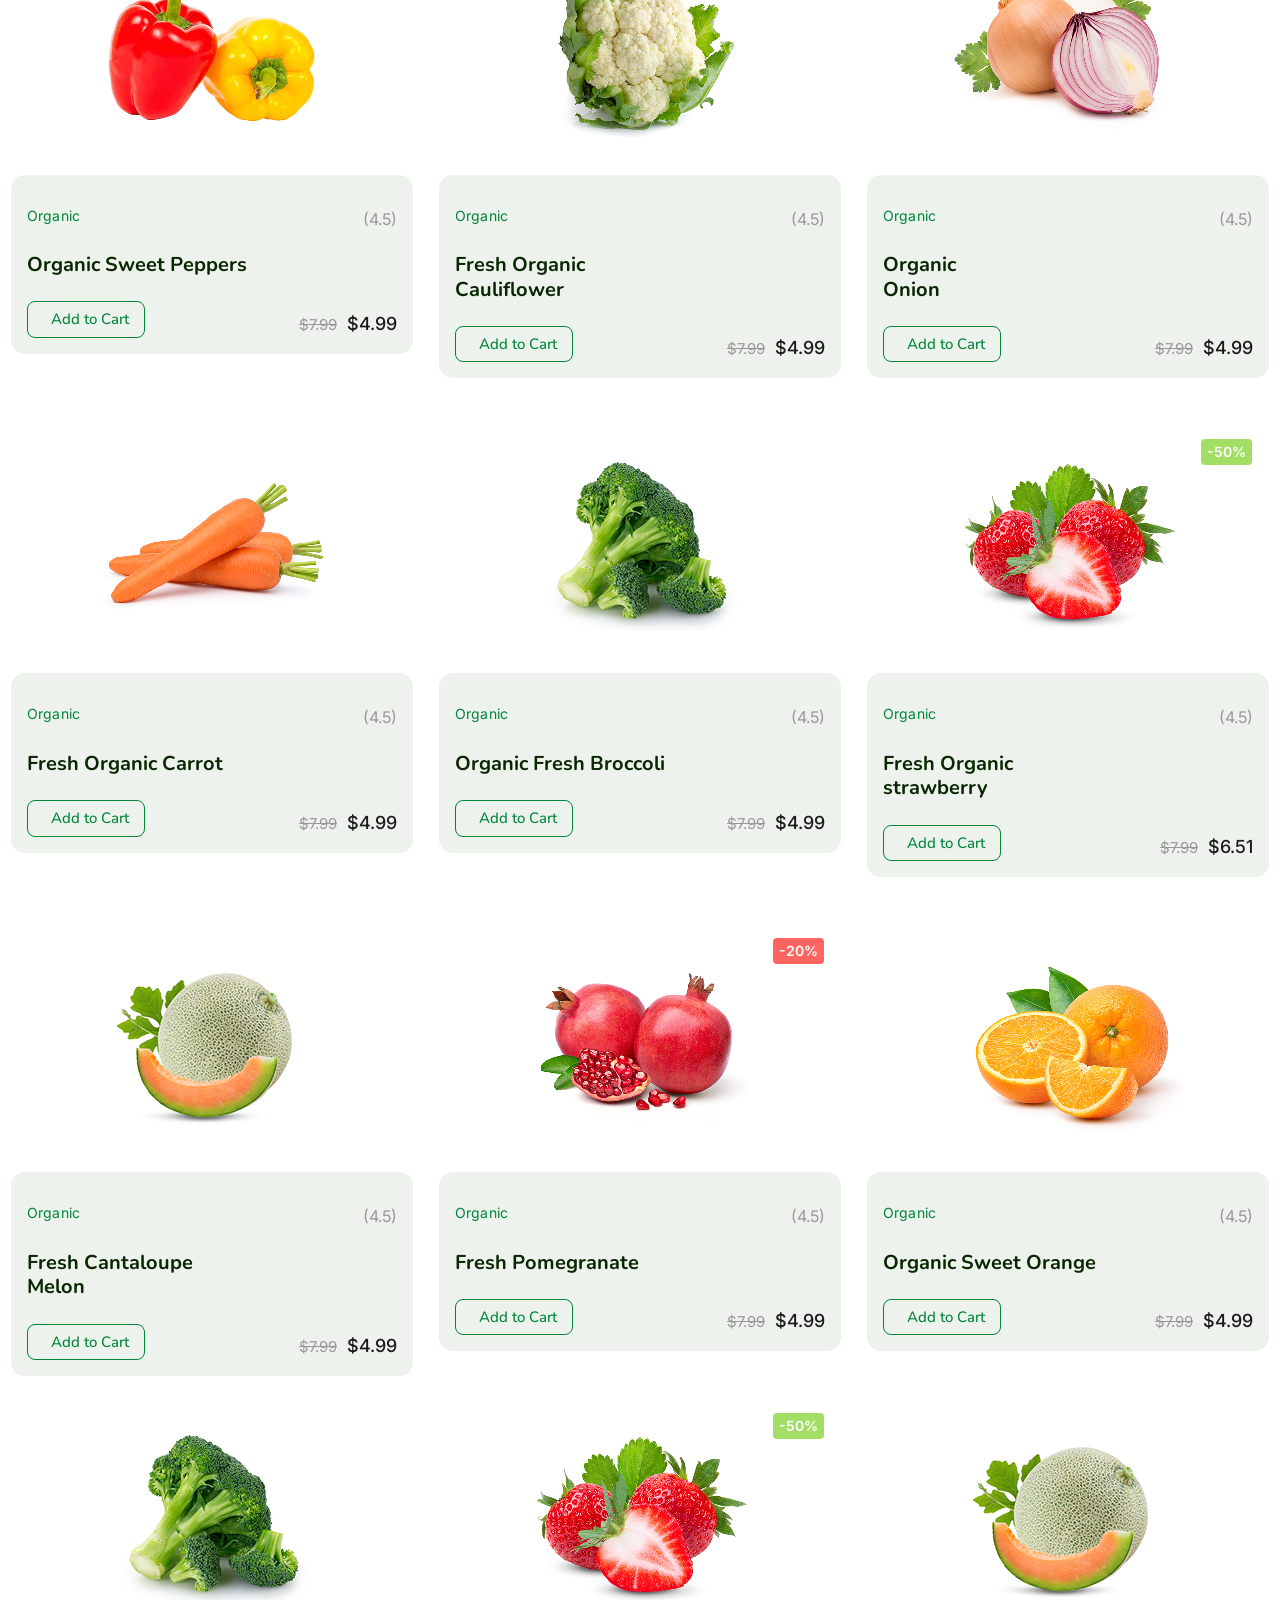
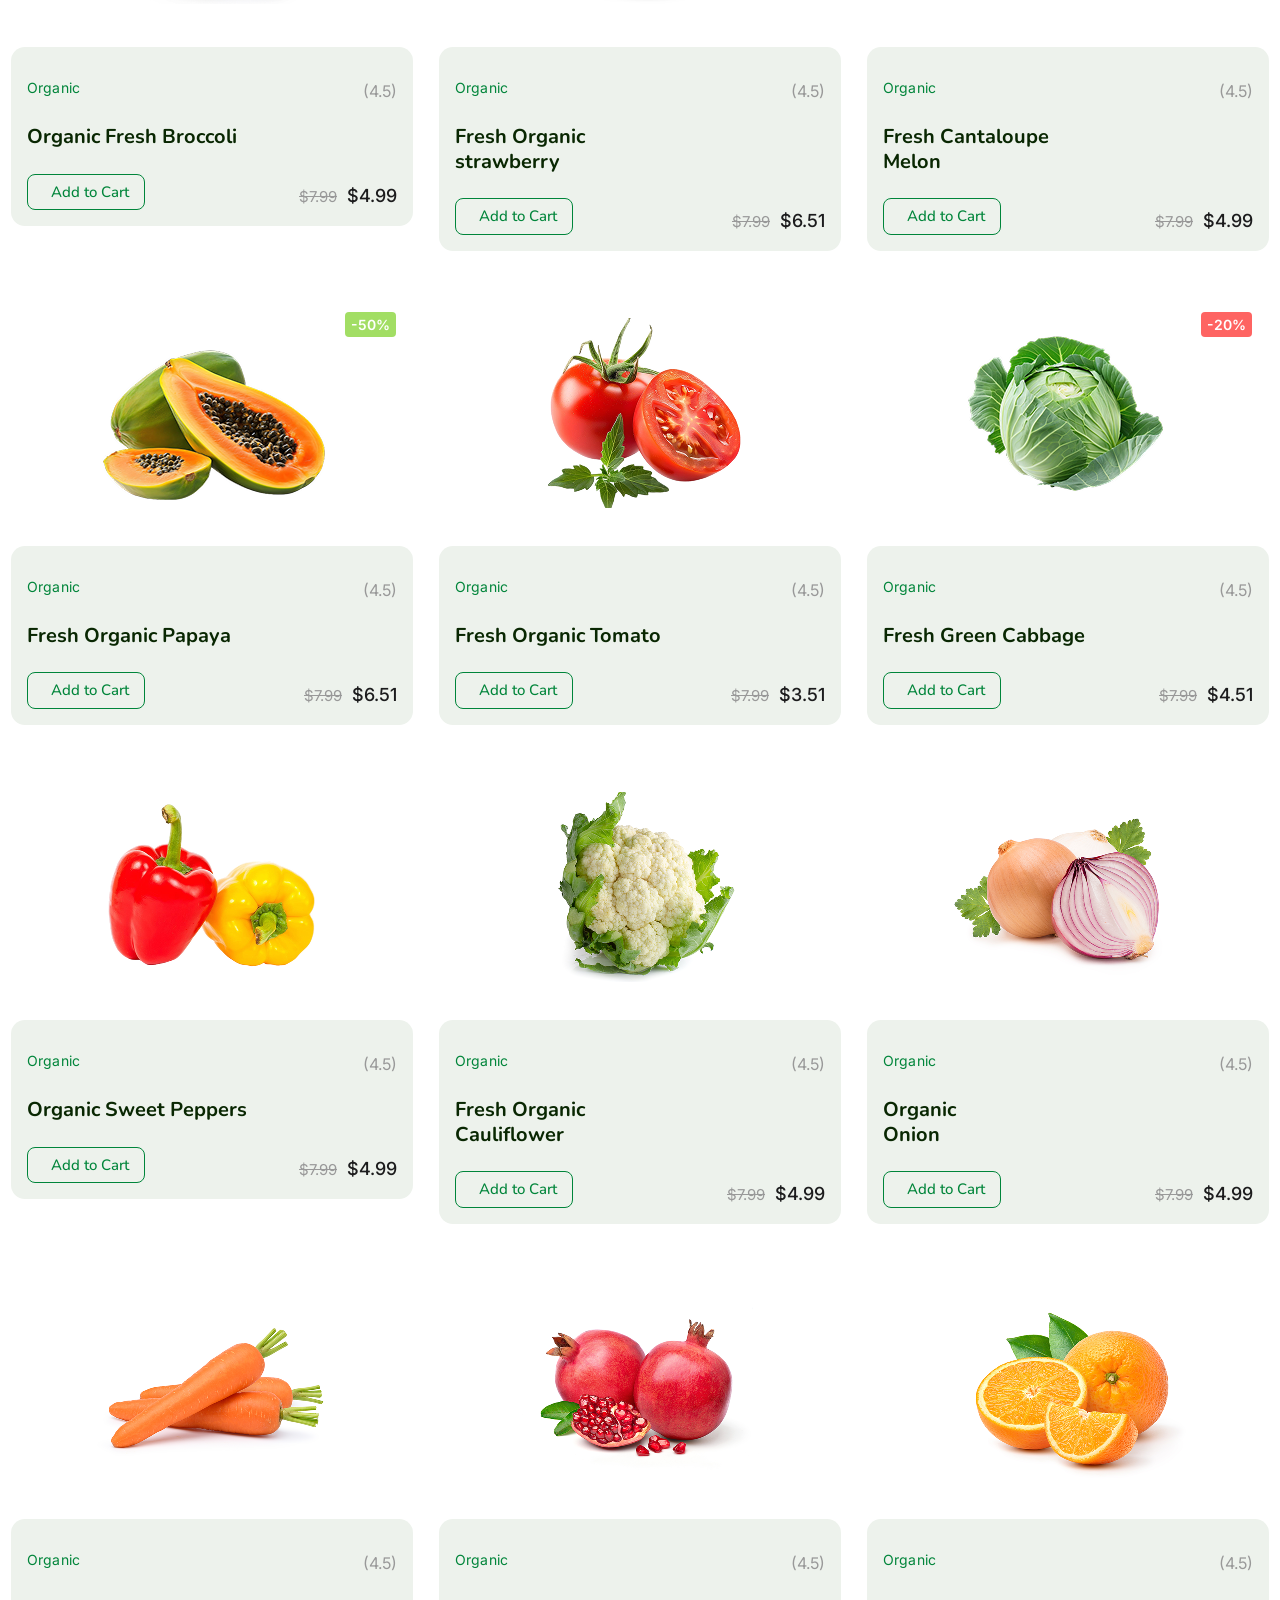
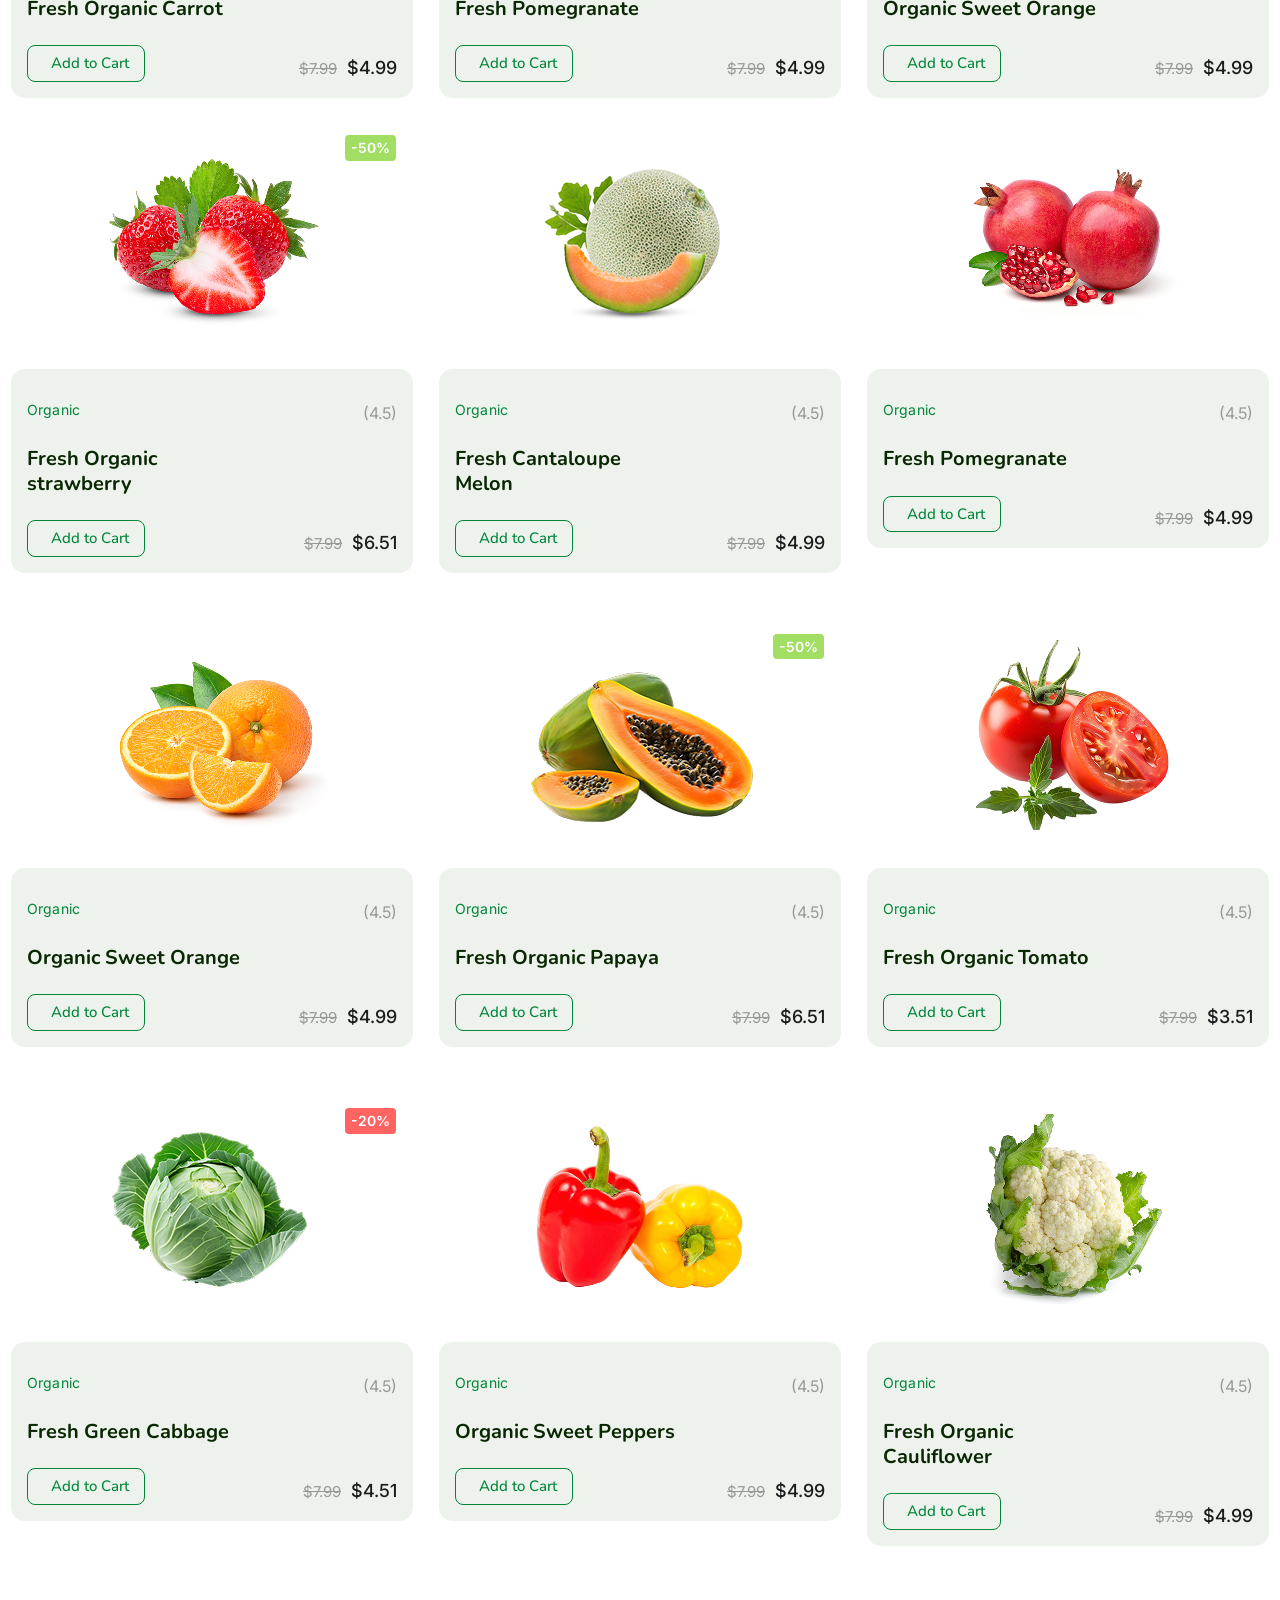
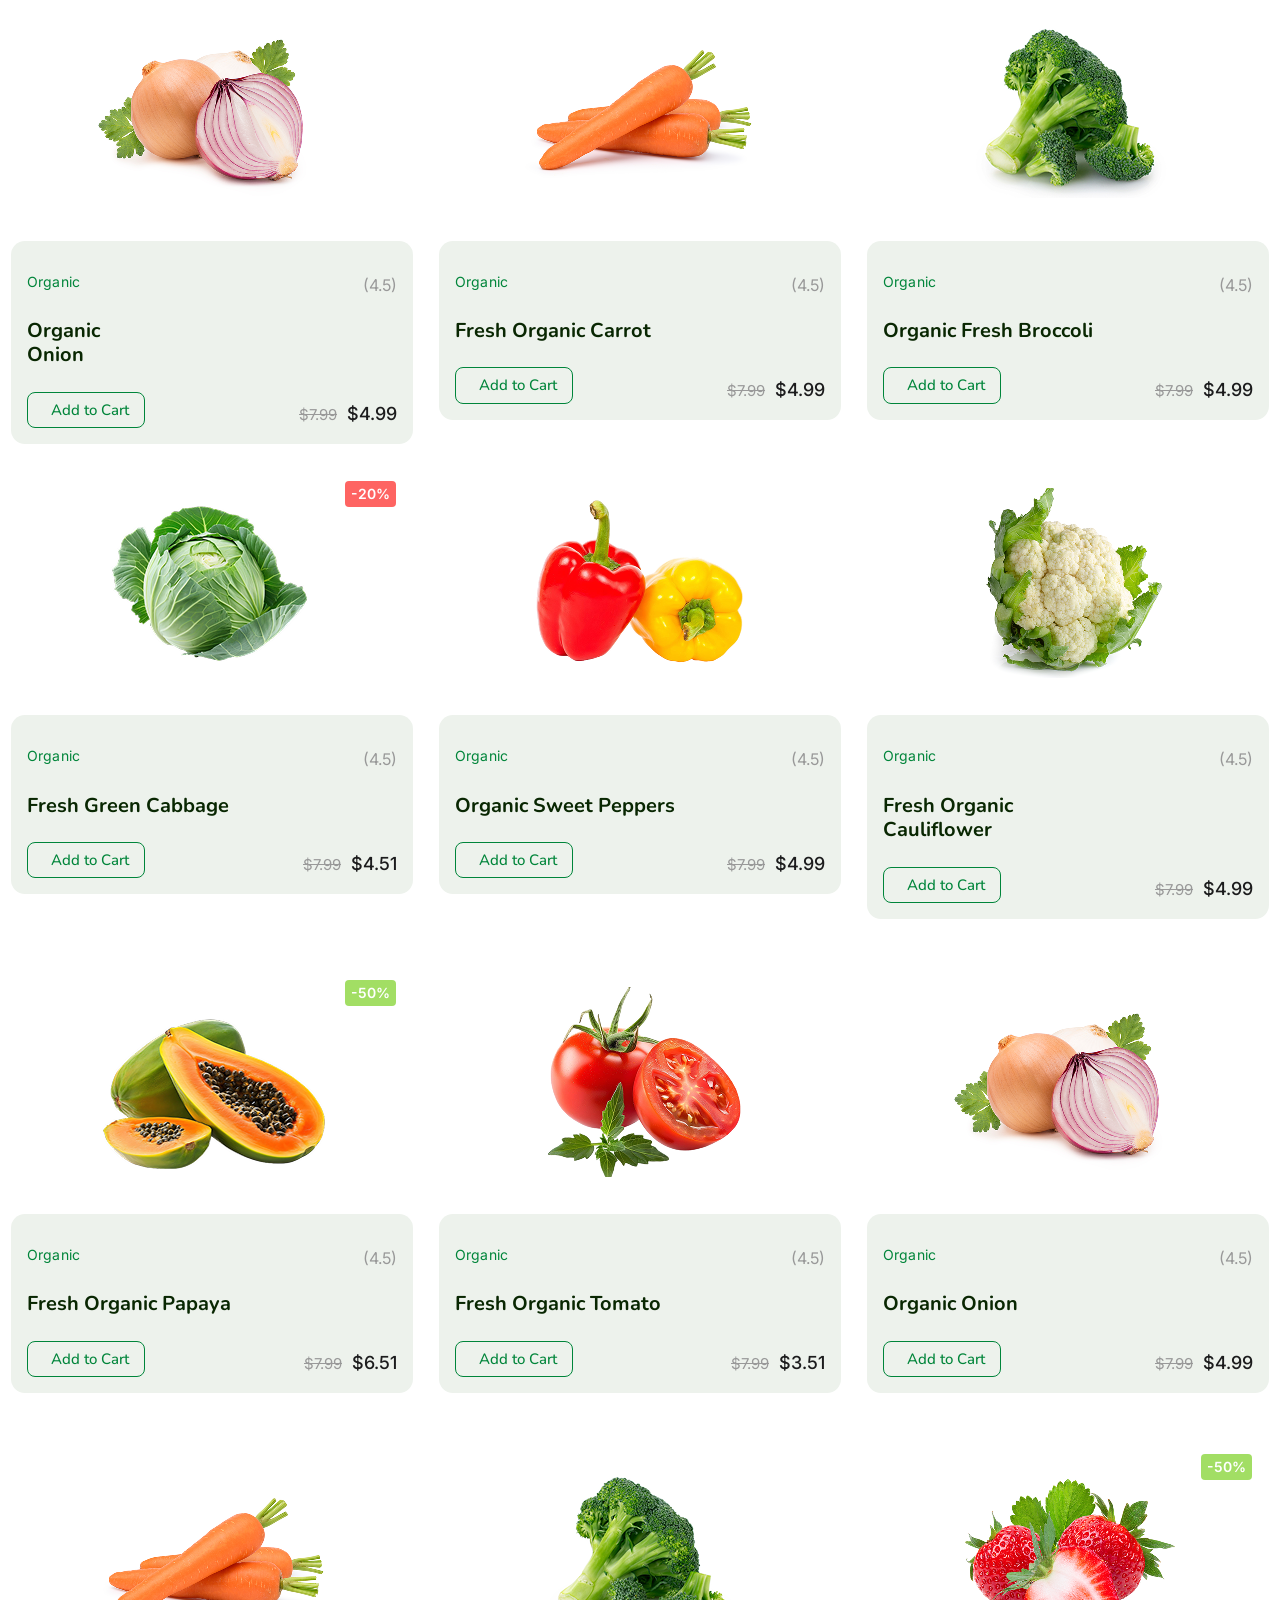
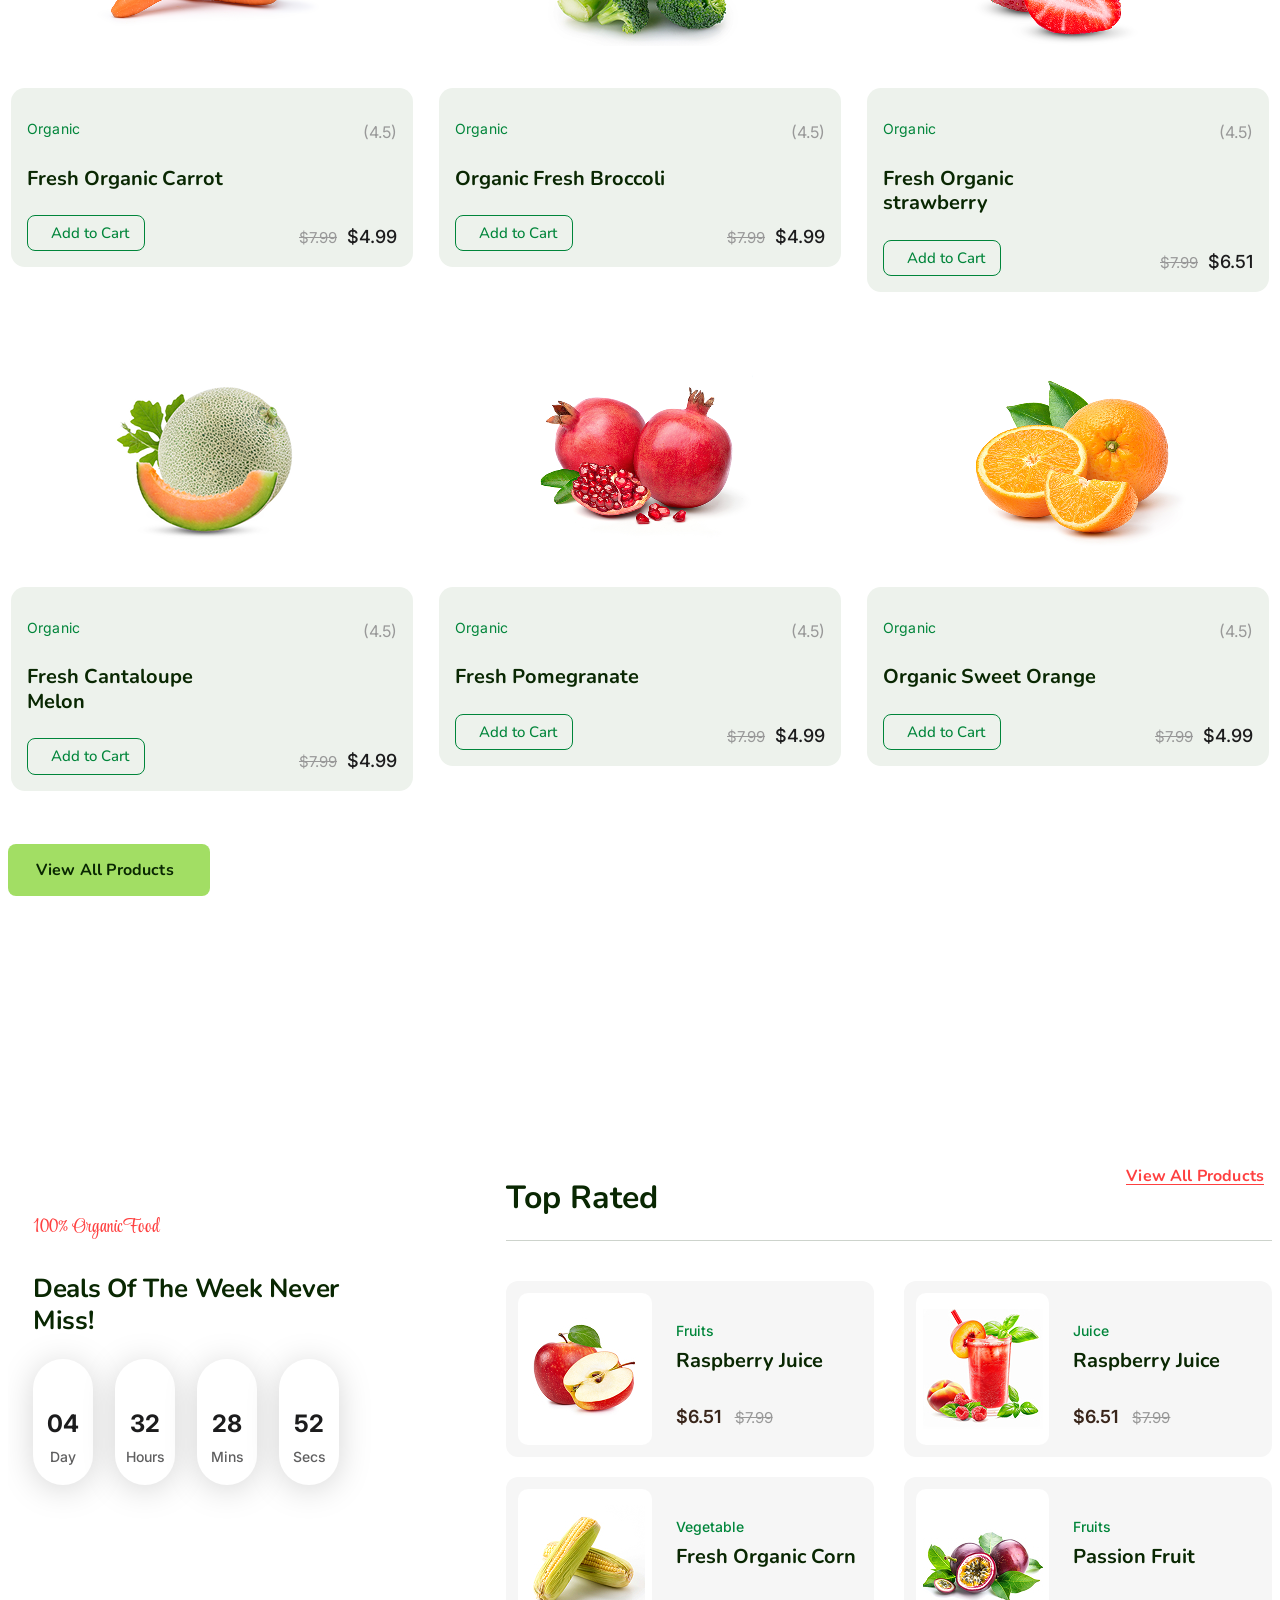
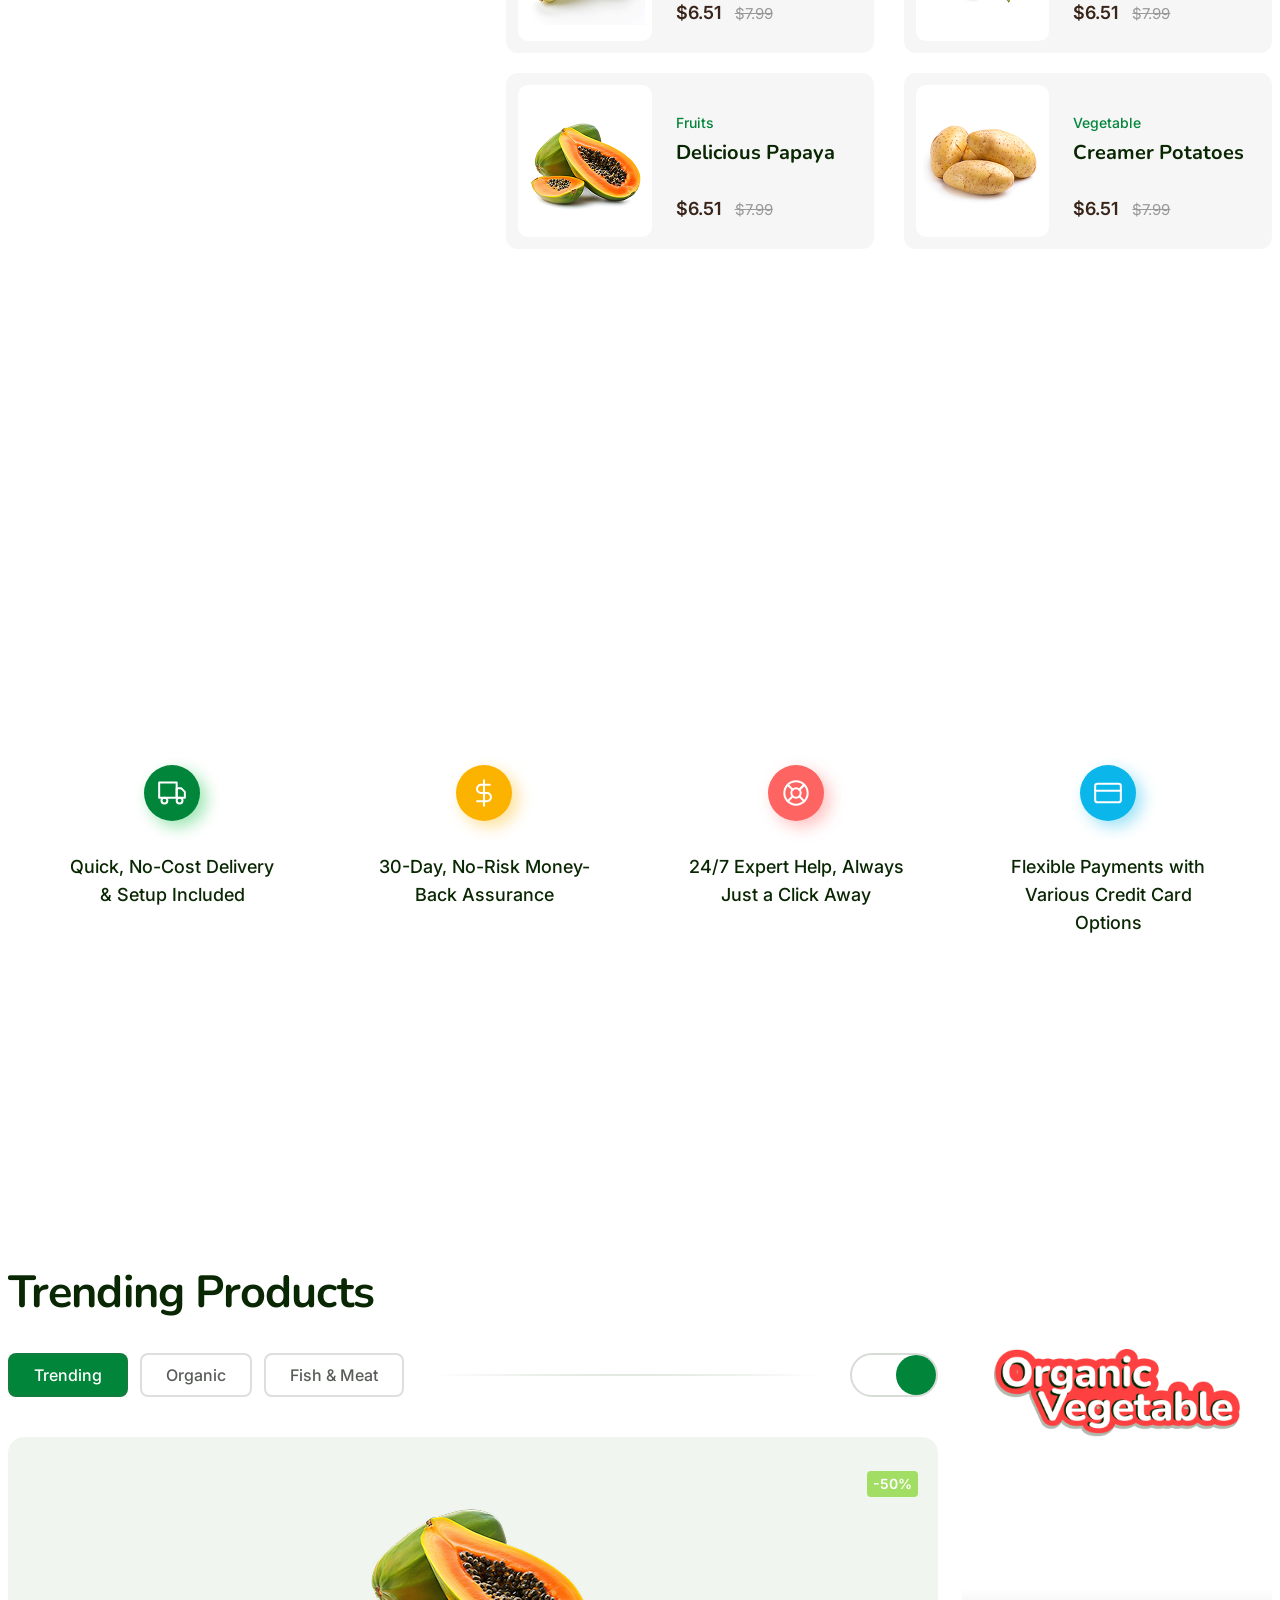
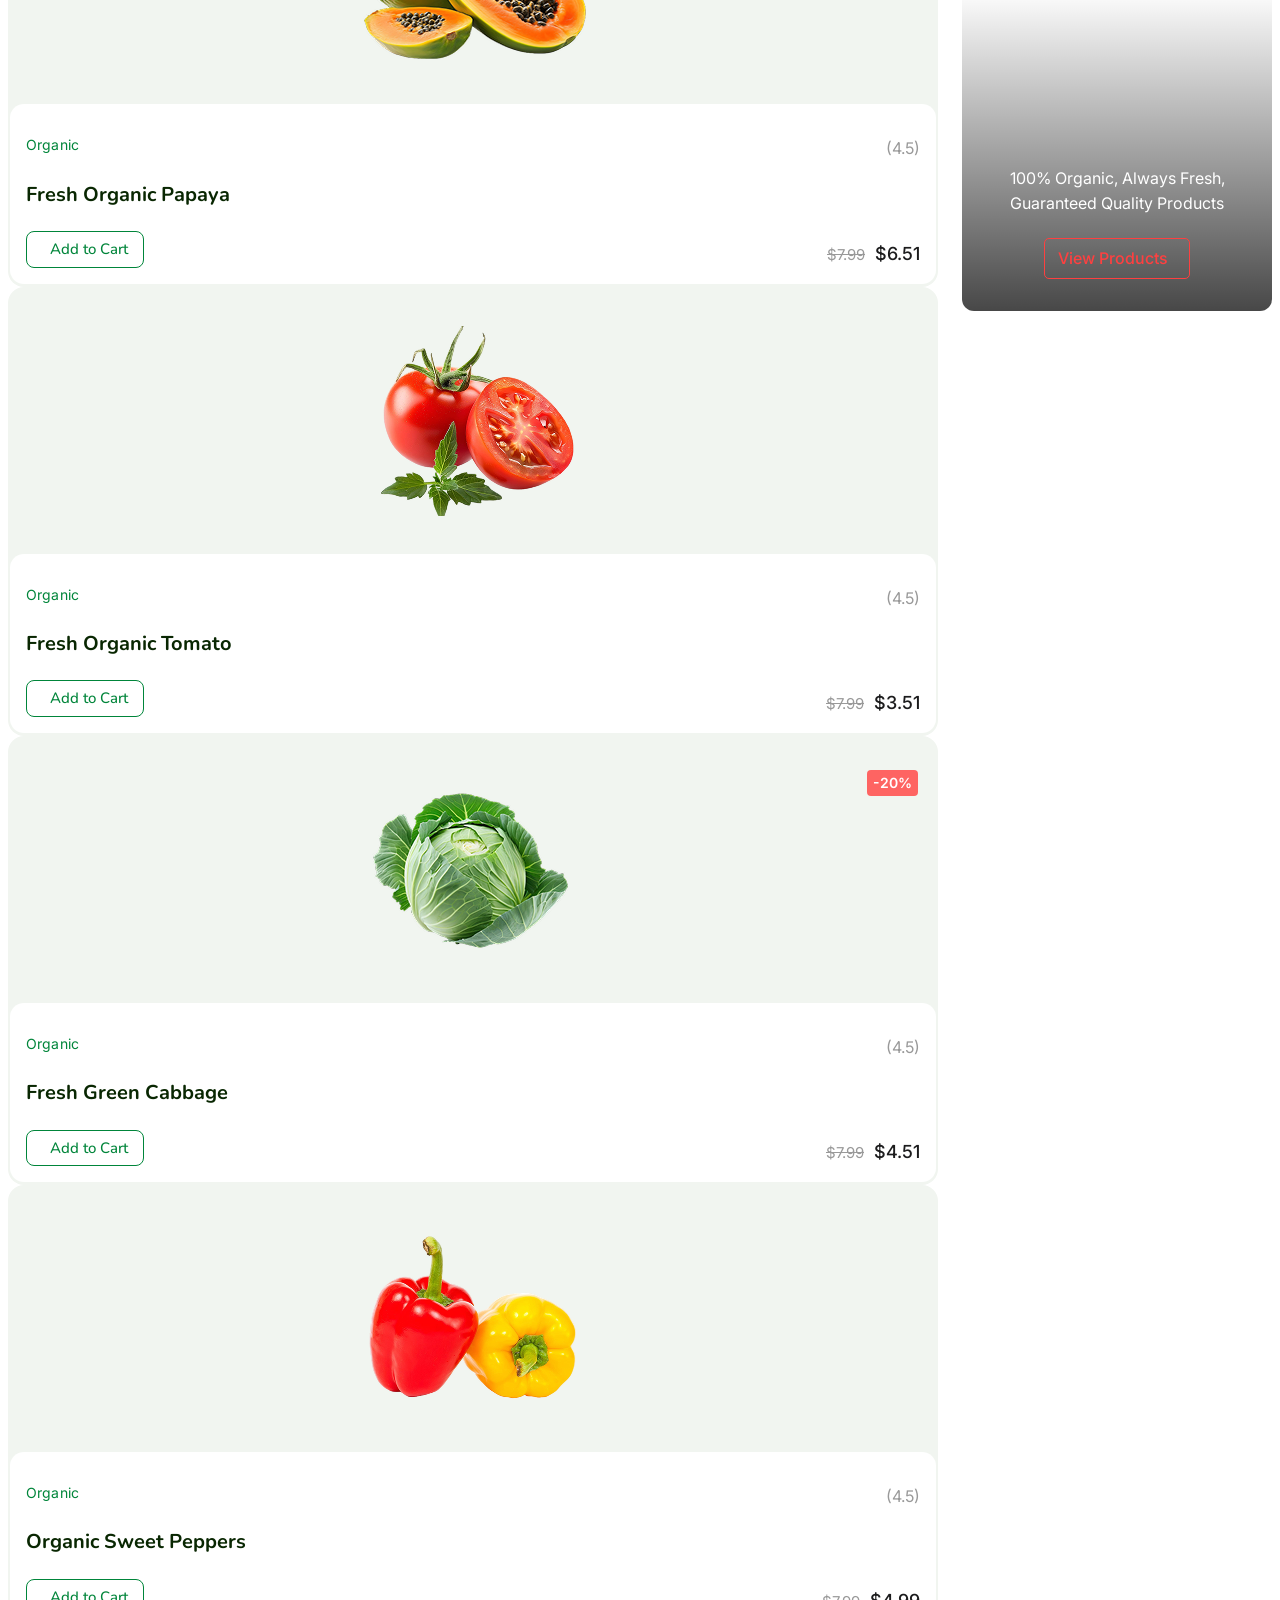
==== commit 24113879: "home-serial-change" ====
--- a/index-3.html
+++ b/index-3.html
@@ -23,10 +23,8 @@
         <link rel="stylesheet" href="assets/css/main.css">
     </head>
 
-    <body class="as-home-3"  >
-
-            
-        <div class="as-home-3-wrapper ">
+    <body class="as-home-5"  >
+        <div class="as-home-5-wrapper ">
 
             <!-- start preloader -->
             <div class="as-preloader">
@@ -53,1270 +51,2900 @@
             </div>
             <!-- end preloader -->
 
-
             <!-- header-start -->
-            <header class="as-header-3-area ">
-                <div class="as-header-3-wrap">
-
-                    <!-- logo -->
-                    <a href="index.html" aria-label="name" class="as-header-3-logo">
-                        <img src="assets/img/logo/logo-3.svg" alt="">
-                        
-                        <svg class="bg-radius-1" xmlns="http://www.w3.org/2000/svg" version="1.1" width="20" height="20">
-                            <path d="M0 0 C4.95 0 9.9 0 15 0 C13.02 0.99 13.02 0.99 11 2 C7.00317944 4.09833079 4.51607181 6.22589229 2 10 C1.21053391 12.68507329 1.21053391 12.68507329 1 15 C0.67 15 0.34 15 0 15 C0 10.05 0 5.1 0 0 Z " fill="#310000" transform="translate(0,0)"/>
-                        </svg>
-                        
-                        <svg class="bg-radius-2" xmlns="http://www.w3.org/2000/svg" version="1.1" width="20" height="20">
-                            <path d="M0 0 C4.95 0 9.9 0 15 0 C13.02 0.99 13.02 0.99 11 2 C7.00317944 4.09833079 4.51607181 6.22589229 2 10 C1.21053391 12.68507329 1.21053391 12.68507329 1 15 C0.67 15 0.34 15 0 15 C0 10.05 0 5.1 0 0 Z " fill="#310000" transform="translate(0,0)"/>
-                        </svg>
-                    </a>
-
-                    <!-- menu -->
-                    <nav class="as-main-navigation has-header-3  d-none d-xl-block wa-p-relative">
-                        <ul id="main-nav" class="nav navbar-nav ">
-                            <li class="dropdown">
-                                <a href="#">
-                                    Home
+            <header class="as-header-5-area ">
+
+                <!-- footer-top -->
+                <div class="as-header-5-top">
+                    <div class="as-header-5-container">
+                        <div class="as-header-5-top-flex">
+
+                            <!-- social -->
+                            <div class="as-header-5-top-social">
+                                <a href="#" aria-label="name" class="link-elm">
+                                    <i class="fa-brands fa-facebook-f"></i>
                                 </a>
-                                <ul class="dropdown-menu clearfix">
-                                    <li><a href="index.html">Home One</a></li>
-                                    <li><a href="index-2.html">Home Two</a></li>
-                                    <li><a href="index-3.html">Home Three</a></li>
-                                    <li><a href="index-4.html">Home Four</a></li>
-                                    <li><a href="index-5.html">Home Five</a></li>
-                                </ul>
-                            </li>
-                    
-                            <li>
-                                <a href="#">
-                                    About Us
+                                <a href="#" aria-label="name" class="link-elm">
+                                    <i class="fa-brands fa-linkedin-in"></i>
                                 </a>
-                            </li>
-                    
-                            <li >
-                                <a href="#">
-                                    Shop
+                                <a href="#" aria-label="name" class="link-elm">
+                                    <i class="fa-brands fa-x-twitter"></i>
                                 </a>
-                            </li>
-                                                    
-                            <li >
-                                <a href="#">
-                                    Testimonial
+                                <a href="#" aria-label="name" class="link-elm">
+                                    <i class="fa-brands fa-instagram"></i>
                                 </a>
-                            </li>
-                                                    
-                            <li >
-                                <a href="#">
-                                    blog
-                                </a>
-                            </li>
+                            </div>
+
+                            <p class="as-p-3 as-header-5-top-offer">
+                                <span class="has-opacity">FREE STANDARD DELIVERY FOR ALL ORDERS OVER</span> $199 <span class="line-elm"></span> <a class="link-elm" href="#" aria-label="name">Shop Now</a>
+                            </p>
+
+                            <div class="as-header-5-top-right">
+                                <!-- currency -btn -->
+                                <div class="as-currency-selector-1-wrap">
+                                    <div class="icon">
+                                        <img src="assets/img/hero/currency.png" alt="">
+                                    </div>
+                                    <div class="nice-select as-currency-selector-1 ">
+                                        <span class="current">
+                                            USD
+                                        </span>
+                                        <ul class="list">
+                                            <li data-value="english" class="option selected">
+                                                USD
+                                            </li>
+                                            <li data-value="AUD" class="option ">
+                                                AUD
+                                            </li>
+                                            <li data-value="CAD" class="option">
+                                                CAD
+                                            </li>
+                                            <li data-value="EURO" class="option">
+                                                EURO
+                                            </li>
+                                        </ul>
+                                    </div>
+                                </div>
+
+                                <!-- land-btn -->
+                                <div class="nice-select as-currency-selector-1 ">
+                                    <span class="current">
+                                        English
+                                    </span>
+                                    <ul class="list">
+                                        <li data-value="english" class="option selected">
+                                            English
+                                        </li>
+                                        <li data-value="Arabic" class="option ">
+                                            Arabic
+                                        </li>
+                                        <li data-value="Spinach" class="option">
+                                            Spinach
+                                        </li>
+                                        <li data-value="Telugu" class="option">
+                                            Telugu
+                                        </li>
+                                    </ul>
+                                </div>
+                            </div>
+                        </div>
+                    </div>
+                </div>
+
+
+                <div class="as-header-5-bottom">
+                    <div class="as-header-5-container">
+                        <div class="as-header-5-bottom-flex">
+
+                            <!-- logo -->
+                            <a href="index-5.html" aria-label="name" class="as-header-5-logo">
+                                <img src="assets/img/logo/logo-5.svg" alt="">
+                            </a>
+
+
+                            <!-- menu -->
+                            <nav class="as-main-navigation has-header-5  d-none d-xl-block wa-p-relative">
+                                <ul id="main-nav" class="nav navbar-nav ">
                             
-
-                            <li class="dropdown">
-                                <a href="#">
-                                    Page
-                                </a>
-                                <ul class="dropdown-menu clearfix">
-                    
                                     <li class="dropdown">
-                                        <a href="team.html">Team</a>
+                                        <a href="#">
+                                            Home
+                                        </a>
                                         <ul class="dropdown-menu clearfix">
-                                            <li><a href="team.html">Team One</a></li>
-                                            <li><a href="team-2.html">team two</a></li>
-                                            <li><a href="team-3.html">team three</a></li>
-                                            <li><a href="team-4.html">team four</a></li>
-                                            <li><a href="team-details.html">team details</a></li>
+                                            <li><a href="index.html">Home One</a></li>
+                                            <li><a href="index-2.html">Home Two</a></li>
+                                            <li><a href="index-3.html">Home Three</a></li>
+                                            <li><a href="index-4.html">Home Four</a></li>
+                                            <li><a href="index-5.html">Home Five</a></li>
                                         </ul>
                                     </li>
-                    
+                            
+                                    <li>
+                                        <a href="#">
+                                            About Us
+                                        </a>
+                                    </li>
+                            
+                                    <li >
+                                        <a href="#">
+                                            Shop
+                                        </a>
+                                    </li>
+                                                            
+                                    <li >
+                                        <a href="#">
+                                            Testimonial
+                                        </a>
+                                    </li>
+                                                            
+                                    <li >
+                                        <a href="#">
+                                            blog
+                                        </a>
+                                    </li>
+                                    
+
                                     <li class="dropdown">
-                                        <a href="career-page.html">Career page</a>
+                                        <a href="#">
+                                            Page
+                                        </a>
                                         <ul class="dropdown-menu clearfix">
-                                            <li><a href="career-page.html">Career page</a></li>
-                                            <li><a href="career-single.html">Career single</a></li>
+                            
+                                            <li class="dropdown">
+                                                <a href="team.html">Team</a>
+                                                <ul class="dropdown-menu clearfix">
+                                                    <li><a href="team.html">Team One</a></li>
+                                                    <li><a href="team-2.html">team two</a></li>
+                                                    <li><a href="team-3.html">team three</a></li>
+                                                    <li><a href="team-4.html">team four</a></li>
+                                                    <li><a href="team-details.html">team details</a></li>
+                                                </ul>
+                                            </li>
+                            
+                                            <li class="dropdown">
+                                                <a href="career-page.html">Career page</a>
+                                                <ul class="dropdown-menu clearfix">
+                                                    <li><a href="career-page.html">Career page</a></li>
+                                                    <li><a href="career-single.html">Career single</a></li>
+                                                </ul>
+                                            </li>
+                            
+                                            <li><a href="price.html">Price Page</a></li>
+                                            <li><a href="choose-us.html">Choose Us</a></li>
+                                            <li><a href="testimonial.html">Testimonial</a></li>
+                                            <li><a href="work-process.html">Work Process</a></li>
+                                            <li><a href="faqs.html">FAQs Page</a></li>
+                                            <li><a href="404.html">404</a></li>
+                            
                                         </ul>
                                     </li>
-                    
-                                    <li><a href="price.html">Price Page</a></li>
-                                    <li><a href="choose-us.html">Choose Us</a></li>
-                                    <li><a href="testimonial.html">Testimonial</a></li>
-                                    <li><a href="work-process.html">Work Process</a></li>
-                                    <li><a href="faqs.html">FAQs Page</a></li>
-                                    <li><a href="404.html">404</a></li>
-                    
+                            
                                 </ul>
-                            </li>
-                    
-                        </ul>
-                    </nav>
-
-                    <!-- action-link -->
-                    <div class="as-header-3-action-link">
-
-                        <!-- search-btn -->
-                        <button class="as-search-btn-3 as-p-3 search_btn_toggle">
-                            <i class="ph ph-magnifying-glass"></i>
-                            Search Anything...
-                        </button>
-                        <a href="#" aria-label="name" class="as-pr-btn-3 wa_btn_split_1">
-                            <span class="text">Let's Talk</span>
+                            </nav>
+
+                            <!-- action-link -->
+                            <div class="as-header-5-action-link">
+
+                                <!-- search-btn -->
+                                <button class="as-search-btn-3 as-p-3 search_btn_toggle">
+                                    <i class="ph ph-magnifying-glass"></i>
+                                    Search Anything...
+                                </button>
+
+                                <!-- repeat-btn -->
+                                <button class="as-repeat-btn-4" >
+                                    <img src="assets/img/logo/repeat-2.svg" alt="">
+                                    <span class="count">2</span>
+                                </button>
+
+                                <!-- repeat-btn -->
+                                <button class="as-save-btn-4" >
+                                    <img src="assets/img/logo/heart-2.svg" alt="">
+                                    <span class="count">5</span>
+                                </button>
+
+                                <!-- repeat-btn -->
+                                <button class="as-cart-btn-4" >
+                                    <img src="assets/img/logo/shopping-bag-2.svg" alt="">
+                                    <span class="count">7</span>
+                                </button>
+
+                                <!-- offcanvas-btn -->
+                                <button class="as-offcanvas-btn-1 offcanvas_toggle" >
+                                    <i class="ph ph-squares-four"></i>
+                                </button>
+                            </div>
+                        </div>
+                    </div>
+                </div>
+
+            </header>
+            <!-- header-end -->
+
+            <!-- hero-start -->
+            <section class="as-hero-5-area wa-fix wa-p-relative">
+                <div class="container as-container-2">
+                    <!-- left-content -->
+                    <div class="as-hero-5-content">
+                        <h5 class="as-subtitle-3 hero-subtitle wa_split_1">Organic Food</h5>
+                        <h1 class="hero-title as-h-3 wa_split_1">
+                            Testy <span>&</span> Healthy Organic Food
+                        </h1>
+                        <p class="as-p-3 disc wow fadeInUp2" data-wow-delay=".2s">Deliciously nutritious, our organic food brings you the perfect balance of taste and health.</p>
+                        <div class="btn-wrap wow fadeInUp2" data-wow-delay=".3s">
+                            <a href="#" aria-label="name" class="as-pr-btn-3 wa_btn_split_1">
+                                <span class="text">Explore Products</span>
+                                <span class="icon">
+                                    <i class="fa-solid fa-angle-right"></i>
+                                </span>
+                            </a>
+                        </div>
+                    </div>
+                </div>
+                <div class="as-hero-5-img">
+                    <img class="wa_parallax_elm" data-value="3" src="assets/img/hero/h5-img-1.png" alt="">
+                </div>
+                <div class="as-hero-5-illus-1">
+                    <img class="wa_parallax_elm" data-value="1" src="assets/img/hero/h5-illus-1.png" alt="">
+                </div>
+                <div class="as-hero-5-illus-2">
+                    <img class="wa_parallax_elm" data-value="2" src="assets/img/hero/h5-illus-2.png" alt="">
+                </div>
+            </section>
+            <!-- hero-end -->
+
+            <!-- categories-start -->
+            <section class="as-categories-5-area pt-60 pb-110">
+                <div class="container as-container-2">
+                    <h2 class="as-categories-5-title as-h-3 wa_split_1">Popular Categories</h2>
+
+                    <!-- slider -->
+                    <div class="as-categories-5-slider as_cat5_slider wa-fix">
+                        <div class="swiper-wrapper">
+                            
+                            <!-- single-slide -->
+                            <div class="swiper-slide">
+                                <div class="as-categories-5-item">
+                                    <div class="item-img">
+                                        <img src="assets/img/categories/c5-img-1.jpg" alt="">
+                                    </div>
+                                    <h4 class="as-h-3 name">
+                                        <a href="#" aria-label="name">Vegetables</a>
+                                    </h4>
+                                </div>
+                            </div>
+                            
+                            <!-- single-slide -->
+                            <div class="swiper-slide">
+                                <div class="as-categories-5-item has-clr-2">
+                                    <div class="item-img">
+                                        <img src="assets/img/categories/c5-img-2.jpg" alt="">
+                                    </div>
+                                    <h4 class="as-h-3 name">
+                                        <a href="#" aria-label="name">Dairy</a>
+                                    </h4>
+                                </div>
+                            </div>
+                            
+                            <!-- single-slide -->
+                            <div class="swiper-slide">
+                                <div class="as-categories-5-item has-clr-3">
+                                    <div class="item-img">
+                                        <img src="assets/img/categories/c5-img-3.jpg" alt="">
+                                    </div>
+                                    <h4 class="as-h-3 name">
+                                        <a href="#" aria-label="name">Fresh Fish</a>
+                                    </h4>
+                                </div>
+                            </div>
+                            
+                            <!-- single-slide -->
+                            <div class="swiper-slide">
+                                <div class="as-categories-5-item has-clr-4">
+                                    <div class="item-img">
+                                        <img src="assets/img/categories/c5-img-4.jpg" alt="">
+                                    </div>
+                                    <h4 class="as-h-3 name">
+                                        <a href="#" aria-label="name">Health Food</a>
+                                    </h4>
+                                </div>
+                            </div>
+                            
+                            <!-- single-slide -->
+                            <div class="swiper-slide">
+                                <div class="as-categories-5-item has-clr-5">
+                                    <div class="item-img">
+                                        <img src="assets/img/categories/c5-img-5.jpg" alt="">
+                                    </div>
+                                    <h4 class="as-h-3 name">
+                                        <a href="#" aria-label="name">Fresh Fruits</a>
+                                    </h4>
+                                </div>
+                            </div>
+                            
+                            <!-- single-slide -->
+                            <div class="swiper-slide">
+                                <div class="as-categories-5-item has-clr-6">
+                                    <div class="item-img">
+                                        <img src="assets/img/categories/c5-img-6.jpg" alt="">
+                                    </div>
+                                    <h4 class="as-h-3 name">
+                                        <a href="#" aria-label="name">Dried Fruits</a>
+                                    </h4>
+                                </div>
+                            </div>
+
+                                                        
+                            <!-- single-slide -->
+                            <div class="swiper-slide">
+                                <div class="as-categories-5-item">
+                                    <div class="item-img">
+                                        <img src="assets/img/categories/c5-img-1.jpg" alt="">
+                                    </div>
+                                    <h4 class="as-h-3 name">
+                                        <a href="#" aria-label="name">Vegetables</a>
+                                    </h4>
+                                </div>
+                            </div>
+
+                        </div>
+                    </div>
+
+                    <!-- pagination -->
+                    <div class="as-products-3-slider-btn has-categories-5 mt-50">
+                        <div class="line-1 wow zoomIn" data-wow-duration="2s"></div>
+                        <div class="btn-wrap">
+                            <div class="as-slider-btn-3 as_cat5_slider_prev">
+                                <i class="flaticon-up-right-arrow flaticon"></i>
+                            </div>
+                            <div class="as-slider-btn-3 as_cat5_slider_next active">
+                                <i class="flaticon-up-right-arrow flaticon"></i>
+                            </div>
+                        </div>
+                        <div class="line-2 wow zoomIn" data-wow-duration="2s"></div>
+                    </div>
+                </div>
+            </section>
+            <!-- categories-end -->
+
+            <!-- products-showcase-start -->
+            <section class="as-products-showcase-5-area wa-fix wa-p-relative">
+                <div class="container as-container-2">
+                    <div class="as-products-showcase-5-wrap">
+
+                        <!-- single-card -->
+                        <div class="as-products-showcase-4-item wa-bg-default has-clr-2 wow fadeInLeft2" data-background="assets/img/product-showcase/p5-img-1.jpg">
+                            <h5 class="as-subtitle-3 subtitle wa_split_1">Fresh Fruits</h5>
+                            <h4 class="as-p-3 title wa_split_1">Natural Fresh Fruits</h4>
+                            <a href="#" aria-label="name" class="item-btn as-p-3 wa_btn_split_1">
+                                <span class="text wa-fix">Shop Now</span>
+                                <i class="fa-solid fa-angle-right"></i>
+                            </a>
+                        </div>
+
+                        <!-- single-card -->
+                        <div class="as-products-showcase-4-item wa-bg-default wow fadeInRight2" data-background="assets/img/product-showcase/p5-img-2.jpg">
+                            <h5 class="as-subtitle-3 subtitle wa_split_1">Organic</h5>
+                            <h4 class="as-p-3 title wa_split_1">Organic Fresh Vegetables</h4>
+                            <a href="#" aria-label="name" class="item-btn as-p-3 wa_btn_split_1">
+                                <span class="text wa-fix">Shop Now</span>
+                                <i class="fa-solid fa-angle-right"></i>
+                            </a>
+                        </div>
+
+                    </div>
+                </div>
+
+                <div class="as-products-showcase-5-illus-1">
+                    <img src="assets/img/product-showcase/p5-illus-1.png" alt="">
+                </div>
+
+                <div class="as-products-showcase-5-illus-2">
+                    <img src="assets/img/product-showcase/p5-illus-2.png" alt="">
+                </div>
+            </section>
+            <!-- products-showcase-ne -->
+
+
+            <!-- products-start -->
+            <section class="as-products-5-area " data-background="assets/img/products/p5-bg-img.png">
+                <div class="container as-container-2">
+
+                    <!-- section-title -->
+                    <div class="as-products-5-title-x-tabs mb-50">
+                        <h2 class="as-sec-title-3 wa_split_1">Our Trending Organic & Fresh Products.</h2>
+
+                        <!-- tabs-btn -->
+                        <div class="as-products-5-tabs-btn" role="tablist">
+
+                            <!-- single-btn -->
+                            <button class="nav-link active as-p-3" id="nav-home-tab" data-bs-toggle="tab" data-bs-target="#nav-home" type="button" role="tab" aria-controls="nav-home" aria-selected="true">
+                                All Products
+                            </button>
+
+                            <!-- single-btn -->
+                            <button class="nav-link  as-p-3" id="nav-profile-tab" data-bs-toggle="tab" data-bs-target="#nav-profile" type="button" role="tab" aria-controls="nav-profile" aria-selected="false">
+                                New Arrivals
+                            </button>
+
+                            <!-- single-btn -->
+                            <button class="nav-link  as-p-3" id="nav-contact-tab" data-bs-toggle="tab" data-bs-target="#nav-contact" type="button" role="tab" aria-controls="nav-contact" aria-selected="false">
+                                On Sale
+                            </button>
+
+                            <!-- single-btn -->
+                            <button class="nav-link  as-p-3" id="nav-contact-tab2" data-bs-toggle="tab" data-bs-target="#nav-contact2" type="button" role="tab" aria-controls="nav-contact2" aria-selected="false">
+                                Best Sellers
+                            </button>
+
+                        </div>
+                    </div>
+
+                    <!-- tabs-pane -->
+                    <div class="tab-content as-products-5-tabs-pane" >
+
+                        <!-- single-pane -->
+                        <div class="tab-pane fade show active" id="nav-home" role="tabpanel" aria-labelledby="nav-home-tab">
+                            <div class="as-products-5-item-wrap">
+
+                                <!-- single-item -->
+                                <div class="as-products-3-item">
+                                    <div class="item-img">
+                                        <img src="assets/img/products/p3-img-1.png" alt="">
+                                        <div class="item-action-btn">
+                                            <a href="#" aria-label="name" class="item-action-btn-elm" >
+                                                <i class="fa-solid fa-repeat"></i>
+                                                <p class="as-p-3 tooltips" data-background="assets/img/products/tooltips-bg.png">
+                                                    Add to Compare
+                                                </p>
+                                            </a>
+                                            <a href="#" aria-label="name" class="item-action-btn-elm">
+                                                <i class="fa-regular fa-heart"></i>
+                                                <p class="as-p-3 tooltips" data-background="assets/img/products/tooltips-bg.png">
+                                                    Add to Favourite
+                                                </p>
+                                            </a>
+                                            <a href="assets/img/products/p3-img-1.png" aria-label="name" class="item-action-btn-elm popup_img">
+                                                <i class="fa-regular fa-eye"></i>
+
+                                                <p class="as-p-3 tooltips" data-background="assets/img/products/tooltips-bg.png">
+                                                    Quick View
+                                                </p>
+                                            </a>
+                                        </div>
+                                    </div>
+
+                                    <p class="as-p-3 discount">-50%</p>
+                                    <div class="content-wrap">
+                                        <div class="left">
+                                            <p class="as-p-3 categories">Organic</p>
+                                            <h4 class="as-h-3 title">
+                                                <a href="#" aria-label="name">Fresh Organic Papaya</a>
+                                            </h4>
+                                            <a href="#" aria-label="name" class="item-btn as-h-3">
+                                                <i class="fa-solid fa-cart-shopping"></i>
+                                                Add to Cart
+                                            </a>
+                                        </div>
+                                        <div class="right">
+                                            <p class="as-p-3 rating-elm"><i class="fa-solid fa-star"></i> (4.5)</p>
+                                            <p class="as-p-3 item-price">
+                                                <del>$7.99</del>
+                                                $6.51
+                                            </p>
+                                        </div>
+                                    </div>
+                                </div>
+
+                                <!-- single-item -->
+                                <div class="as-products-3-item">
+                                    <div class="item-img">
+                                        <img src="assets/img/products/p3-img-2.png" alt="">
+                                        <div class="item-action-btn">
+                                            <a href="#" aria-label="name" class="item-action-btn-elm" >
+                                                <i class="fa-solid fa-repeat"></i>
+                                                <p class="as-p-3 tooltips" data-background="assets/img/products/tooltips-bg.png">
+                                                    Add to Compare
+                                                </p>
+                                            </a>
+                                            <a href="#" aria-label="name" class="item-action-btn-elm">
+                                                <i class="fa-regular fa-heart"></i>
+                                                <p class="as-p-3 tooltips" data-background="assets/img/products/tooltips-bg.png">
+                                                    Add to Favourite
+                                                </p>
+                                            </a>
+                                            <a href="assets/img/products/p3-img-1.png" aria-label="name" class="item-action-btn-elm popup_img">
+                                                <i class="fa-regular fa-eye"></i>
+
+                                                <p class="as-p-3 tooltips" data-background="assets/img/products/tooltips-bg.png">
+                                                    Quick View
+                                                </p>
+                                            </a>
+                                        </div>
+                                    </div>
+                                    <div class="content-wrap">
+                                        <div class="left">
+                                            <p class="as-p-3 categories">Organic</p>
+                                            <h4 class="as-h-3 title">
+                                                <a href="#" aria-label="name">Fresh Organic Tomato</a>
+                                            </h4>
+                                            <a href="#" aria-label="name" class="item-btn as-h-3">
+                                                <i class="fa-solid fa-cart-shopping"></i>
+                                                Add to Cart
+                                            </a>
+                                        </div>
+                                        <div class="right">
+                                            <p class="as-p-3 rating-elm"><i class="fa-solid fa-star"></i> (4.5)</p>
+                                            <p class="as-p-3 item-price">
+                                                <del>$7.99</del>
+                                                $3.51
+                                            </p>
+                                        </div>
+                                    </div>
+                                </div>
+
+                                <!-- single-item -->
+                                <div class="as-products-3-item">
+                                    <div class="item-img">
+                                        <img src="assets/img/products/p3-img-3.png" alt="">
+                                        <div class="item-action-btn">
+                                            <a href="#" aria-label="name" class="item-action-btn-elm" >
+                                                <i class="fa-solid fa-repeat"></i>
+                                                <p class="as-p-3 tooltips" data-background="assets/img/products/tooltips-bg.png">
+                                                    Add to Compare
+                                                </p>
+                                            </a>
+                                            <a href="#" aria-label="name" class="item-action-btn-elm">
+                                                <i class="fa-regular fa-heart"></i>
+                                                <p class="as-p-3 tooltips" data-background="assets/img/products/tooltips-bg.png">
+                                                    Add to Favourite
+                                                </p>
+                                            </a>
+                                            <a href="assets/img/products/p3-img-1.png" aria-label="name" class="item-action-btn-elm popup_img">
+                                                <i class="fa-regular fa-eye"></i>
+
+                                                <p class="as-p-3 tooltips" data-background="assets/img/products/tooltips-bg.png">
+                                                    Quick View
+                                                </p>
+                                            </a>
+                                        </div>
+                                    </div>
+                                    <p class="as-p-3 discount has-red">-20%</p>
+                                    <div class="content-wrap">
+                                        <div class="left">
+                                            <p class="as-p-3 categories">Organic</p>
+                                            <h4 class="as-h-3 title">
+                                                <a href="#" aria-label="name">Fresh Green Cabbage</a>
+                                            </h4>
+                                            <a href="#" aria-label="name" class="item-btn as-h-3">
+                                                <i class="fa-solid fa-cart-shopping"></i>
+                                                Add to Cart
+                                            </a>
+                                        </div>
+                                        <div class="right">
+                                            <p class="as-p-3 rating-elm"><i class="fa-solid fa-star"></i> (4.5)</p>
+                                            <p class="as-p-3 item-price">
+                                                <del>$7.99</del>
+                                                $4.51
+                                            </p>
+                                        </div>
+                                    </div>
+                                </div>
+
+                                <!-- single-item -->
+                                <div class="as-products-3-item">
+                                    <div class="item-img">
+                                        <img src="assets/img/products/p3-img-4.png" alt="">
+                                        <div class="item-action-btn">
+                                            <a href="#" aria-label="name" class="item-action-btn-elm" >
+                                                <i class="fa-solid fa-repeat"></i>
+                                                <p class="as-p-3 tooltips" data-background="assets/img/products/tooltips-bg.png">
+                                                    Add to Compare
+                                                </p>
+                                            </a>
+                                            <a href="#" aria-label="name" class="item-action-btn-elm">
+                                                <i class="fa-regular fa-heart"></i>
+                                                <p class="as-p-3 tooltips" data-background="assets/img/products/tooltips-bg.png">
+                                                    Add to Favourite
+                                                </p>
+                                            </a>
+                                            <a href="assets/img/products/p3-img-1.png" aria-label="name" class="item-action-btn-elm popup_img">
+                                                <i class="fa-regular fa-eye"></i>
+
+                                                <p class="as-p-3 tooltips" data-background="assets/img/products/tooltips-bg.png">
+                                                    Quick View
+                                                </p>
+                                            </a>
+                                        </div>
+                                    </div>
+                                    <div class="content-wrap">
+                                        <div class="left">
+                                            <p class="as-p-3 categories">Organic</p>
+                                            <h4 class="as-h-3 title">
+                                                <a href="#" aria-label="name">Organic Sweet Peppers</a>
+                                            </h4>
+                                            <a href="#" aria-label="name" class="item-btn as-h-3">
+                                                <i class="fa-solid fa-cart-shopping"></i>
+                                                Add to Cart
+                                            </a>
+                                        </div>
+                                        <div class="right">
+                                            <p class="as-p-3 rating-elm"><i class="fa-solid fa-star"></i> (4.5)</p>
+                                            <p class="as-p-3 item-price">
+                                                <del>$7.99</del>
+                                                $4.99
+                                            </p>
+                                        </div>
+                                    </div>
+                                </div>
+
+                                <!-- single-item -->
+                                <div class="as-products-3-item">
+                                    <div class="item-img">
+                                        <img src="assets/img/products/p3-img-5.png" alt="">
+                                        <div class="item-action-btn">
+                                            <a href="#" aria-label="name" class="item-action-btn-elm" >
+                                                <i class="fa-solid fa-repeat"></i>
+                                                <p class="as-p-3 tooltips" data-background="assets/img/products/tooltips-bg.png">
+                                                    Add to Compare
+                                                </p>
+                                            </a>
+                                            <a href="#" aria-label="name" class="item-action-btn-elm">
+                                                <i class="fa-regular fa-heart"></i>
+                                                <p class="as-p-3 tooltips" data-background="assets/img/products/tooltips-bg.png">
+                                                    Add to Favourite
+                                                </p>
+                                            </a>
+                                            <a href="assets/img/products/p3-img-1.png" aria-label="name" class="item-action-btn-elm popup_img">
+                                                <i class="fa-regular fa-eye"></i>
+
+                                                <p class="as-p-3 tooltips" data-background="assets/img/products/tooltips-bg.png">
+                                                    Quick View
+                                                </p>
+                                            </a>
+                                        </div>
+                                    </div>
+                                    <div class="content-wrap">
+                                        <div class="left">
+                                            <p class="as-p-3 categories">Organic</p>
+                                            <h4 class="as-h-3 title">
+                                                <a href="#" aria-label="name">Fresh Organic Cauliflower</a>
+                                            </h4>
+                                            <a href="#" aria-label="name" class="item-btn as-h-3">
+                                                <i class="fa-solid fa-cart-shopping"></i>
+                                                Add to Cart
+                                            </a>
+                                        </div>
+                                        <div class="right">
+                                            <p class="as-p-3 rating-elm"><i class="fa-solid fa-star"></i> (4.5)</p>
+                                            <p class="as-p-3 item-price">
+                                                <del>$7.99</del>
+                                                $4.99
+                                            </p>
+                                        </div>
+                                    </div>
+                                </div>
+
+                                <!-- single-item -->
+                                <div class="as-products-3-item">
+                                    <div class="item-img">
+                                        <img src="assets/img/products/p3-img-6.png" alt="">
+                                        <div class="item-action-btn">
+                                            <a href="#" aria-label="name" class="item-action-btn-elm" >
+                                                <i class="fa-solid fa-repeat"></i>
+                                                <p class="as-p-3 tooltips" data-background="assets/img/products/tooltips-bg.png">
+                                                    Add to Compare
+                                                </p>
+                                            </a>
+                                            <a href="#" aria-label="name" class="item-action-btn-elm">
+                                                <i class="fa-regular fa-heart"></i>
+                                                <p class="as-p-3 tooltips" data-background="assets/img/products/tooltips-bg.png">
+                                                    Add to Favourite
+                                                </p>
+                                            </a>
+                                            <a href="assets/img/products/p3-img-1.png" aria-label="name" class="item-action-btn-elm popup_img">
+                                                <i class="fa-regular fa-eye"></i>
+
+                                                <p class="as-p-3 tooltips" data-background="assets/img/products/tooltips-bg.png">
+                                                    Quick View
+                                                </p>
+                                            </a>
+                                        </div>
+                                    </div>
+                                    <p class="as-p-3 discount has-red">-20%</p>
+                                    <div class="content-wrap">
+                                        <div class="left">
+                                            <p class="as-p-3 categories">Organic</p>
+                                            <h4 class="as-h-3 title">
+                                                <a href="#" aria-label="name">Organic <br> Onion</a>
+                                            </h4>
+                                            <a href="#" aria-label="name" class="item-btn as-h-3">
+                                                <i class="fa-solid fa-cart-shopping"></i>
+                                                Add to Cart
+                                            </a>
+                                        </div>
+                                        <div class="right">
+                                            <p class="as-p-3 rating-elm"><i class="fa-solid fa-star"></i> (4.5)</p>
+                                            <p class="as-p-3 item-price">
+                                                <del>$7.99</del>
+                                                $4.99
+                                            </p>
+                                        </div>
+                                    </div>
+                                </div>
+
+                                <!-- single-item -->
+                                <div class="as-products-3-item">
+                                    <div class="item-img">
+                                        <img src="assets/img/products/p3-img-7.png" alt="">
+                                        <div class="item-action-btn">
+                                            <a href="#" aria-label="name" class="item-action-btn-elm" >
+                                                <i class="fa-solid fa-repeat"></i>
+                                                <p class="as-p-3 tooltips" data-background="assets/img/products/tooltips-bg.png">
+                                                    Add to Compare
+                                                </p>
+                                            </a>
+                                            <a href="#" aria-label="name" class="item-action-btn-elm">
+                                                <i class="fa-regular fa-heart"></i>
+                                                <p class="as-p-3 tooltips" data-background="assets/img/products/tooltips-bg.png">
+                                                    Add to Favourite
+                                                </p>
+                                            </a>
+                                            <a href="assets/img/products/p3-img-1.png" aria-label="name" class="item-action-btn-elm popup_img">
+                                                <i class="fa-regular fa-eye"></i>
+
+                                                <p class="as-p-3 tooltips" data-background="assets/img/products/tooltips-bg.png">
+                                                    Quick View
+                                                </p>
+                                            </a>
+                                        </div>
+                                    </div>
+                                    <div class="content-wrap">
+                                        <div class="left">
+                                            <p class="as-p-3 categories">Organic</p>
+                                            <h4 class="as-h-3 title">
+                                                <a href="#" aria-label="name">Fresh Organic Carrot</a>
+                                            </h4>
+                                            <a href="#" aria-label="name" class="item-btn as-h-3">
+                                                <i class="fa-solid fa-cart-shopping"></i>
+                                                Add to Cart
+                                            </a>
+                                        </div>
+                                        <div class="right">
+                                            <p class="as-p-3 rating-elm"><i class="fa-solid fa-star"></i> (4.5)</p>
+                                            <p class="as-p-3 item-price">
+                                                <del>$7.99</del>
+                                                $4.99
+                                            </p>
+                                        </div>
+                                    </div>
+                                </div>
+
+                                <!-- single-item -->
+                                <div class="as-products-3-item">
+                                    <div class="item-img">
+                                        <img src="assets/img/products/p3-img-8.png" alt="">
+                                        <div class="item-action-btn">
+                                            <a href="#" aria-label="name" class="item-action-btn-elm" >
+                                                <i class="fa-solid fa-repeat"></i>
+                                                <p class="as-p-3 tooltips" data-background="assets/img/products/tooltips-bg.png">
+                                                    Add to Compare
+                                                </p>
+                                            </a>
+                                            <a href="#" aria-label="name" class="item-action-btn-elm">
+                                                <i class="fa-regular fa-heart"></i>
+                                                <p class="as-p-3 tooltips" data-background="assets/img/products/tooltips-bg.png">
+                                                    Add to Favourite
+                                                </p>
+                                            </a>
+                                            <a href="assets/img/products/p3-img-1.png" aria-label="name" class="item-action-btn-elm popup_img">
+                                                <i class="fa-regular fa-eye"></i>
+
+                                                <p class="as-p-3 tooltips" data-background="assets/img/products/tooltips-bg.png">
+                                                    Quick View
+                                                </p>
+                                            </a>
+                                        </div>
+                                    </div>
+                                    <div class="content-wrap">
+                                        <div class="left">
+                                            <p class="as-p-3 categories">Organic</p>
+                                            <h4 class="as-h-3 title">
+                                                <a href="#" aria-label="name">Organic Fresh Broccoli</a>
+                                            </h4>
+                                            <a href="#" aria-label="name" class="item-btn as-h-3">
+                                                <i class="fa-solid fa-cart-shopping"></i>
+                                                Add to Cart
+                                            </a>
+                                        </div>
+                                        <div class="right">
+                                            <p class="as-p-3 rating-elm"><i class="fa-solid fa-star"></i> (4.5)</p>
+                                            <p class="as-p-3 item-price">
+                                                <del>$7.99</del>
+                                                $4.99
+                                            </p>
+                                        </div>
+                                    </div>
+                                </div>
+
+                                <!-- single-item -->
+                                <div class="as-products-3-item">
+                                    <div class="item-img">
+                                        <img src="assets/img/products/p3-img-12.png" alt="">
+                                        <div class="item-action-btn">
+                                            <a href="#" aria-label="name" class="item-action-btn-elm" >
+                                                <i class="fa-solid fa-repeat"></i>
+                                                <p class="as-p-3 tooltips" data-background="assets/img/products/tooltips-bg.png">
+                                                    Add to Compare
+                                                </p>
+                                            </a>
+                                            <a href="#" aria-label="name" class="item-action-btn-elm">
+                                                <i class="fa-regular fa-heart"></i>
+                                                <p class="as-p-3 tooltips" data-background="assets/img/products/tooltips-bg.png">
+                                                    Add to Favourite
+                                                </p>
+                                            </a>
+                                            <a href="assets/img/products/p3-img-1.png" aria-label="name" class="item-action-btn-elm popup_img">
+                                                <i class="fa-regular fa-eye"></i>
+
+                                                <p class="as-p-3 tooltips" data-background="assets/img/products/tooltips-bg.png">
+                                                    Quick View
+                                                </p>
+                                            </a>
+                                        </div>
+                                    </div>
+                                    <p class="as-p-3 discount">-50%</p>
+                                    <div class="content-wrap">
+                                        <div class="left">
+                                            <p class="as-p-3 categories">Organic</p>
+                                            <h4 class="as-h-3 title">
+                                                <a href="#" aria-label="name">Fresh Organic strawberry</a>
+                                            </h4>
+                                            <a href="#" aria-label="name" class="item-btn as-h-3">
+                                                <i class="fa-solid fa-cart-shopping"></i>
+                                                Add to Cart
+                                            </a>
+                                        </div>
+                                        <div class="right">
+                                            <p class="as-p-3 rating-elm"><i class="fa-solid fa-star"></i> (4.5)</p>
+                                            <p class="as-p-3 item-price">
+                                                <del>$7.99</del>
+                                                $6.51
+                                            </p>
+                                        </div>
+                                    </div>
+                                </div>
+
+                                <!-- single-item -->
+                                <div class="as-products-3-item">
+                                    <div class="item-img">
+                                        <img src="assets/img/products/p3-img-9.png" alt="">
+                                        <div class="item-action-btn">
+                                            <a href="#" aria-label="name" class="item-action-btn-elm" >
+                                                <i class="fa-solid fa-repeat"></i>
+                                                <p class="as-p-3 tooltips" data-background="assets/img/products/tooltips-bg.png">
+                                                    Add to Compare
+                                                </p>
+                                            </a>
+                                            <a href="#" aria-label="name" class="item-action-btn-elm">
+                                                <i class="fa-regular fa-heart"></i>
+                                                <p class="as-p-3 tooltips" data-background="assets/img/products/tooltips-bg.png">
+                                                    Add to Favourite
+                                                </p>
+                                            </a>
+                                            <a href="assets/img/products/p3-img-1.png" aria-label="name" class="item-action-btn-elm popup_img">
+                                                <i class="fa-regular fa-eye"></i>
+
+                                                <p class="as-p-3 tooltips" data-background="assets/img/products/tooltips-bg.png">
+                                                    Quick View
+                                                </p>
+                                            </a>
+                                        </div>
+                                    </div>
+                                    <div class="content-wrap">
+                                        <div class="left">
+                                            <p class="as-p-3 categories">Organic</p>
+                                            <h4 class="as-h-3 title">
+                                                <a href="#" aria-label="name">Fresh Cantaloupe Melon</a>
+                                            </h4>
+                                            <a href="#" aria-label="name" class="item-btn as-h-3">
+                                                <i class="fa-solid fa-cart-shopping"></i>
+                                                Add to Cart
+                                            </a>
+                                        </div>
+                                        <div class="right">
+                                            <p class="as-p-3 rating-elm"><i class="fa-solid fa-star"></i> (4.5)</p>
+                                            <p class="as-p-3 item-price">
+                                                <del>$7.99</del>
+                                                $4.99
+                                            </p>
+                                        </div>
+                                    </div>
+                                </div>
+
+                                <!-- single-item -->
+                                <div class="as-products-3-item">
+                                    <div class="item-img">
+                                        <img src="assets/img/products/p3-img-10.png" alt="">
+                                        <div class="item-action-btn">
+                                            <a href="#" aria-label="name" class="item-action-btn-elm" >
+                                                <i class="fa-solid fa-repeat"></i>
+                                                <p class="as-p-3 tooltips" data-background="assets/img/products/tooltips-bg.png">
+                                                    Add to Compare
+                                                </p>
+                                            </a>
+                                            <a href="#" aria-label="name" class="item-action-btn-elm">
+                                                <i class="fa-regular fa-heart"></i>
+                                                <p class="as-p-3 tooltips" data-background="assets/img/products/tooltips-bg.png">
+                                                    Add to Favourite
+                                                </p>
+                                            </a>
+                                            <a href="assets/img/products/p3-img-1.png" aria-label="name" class="item-action-btn-elm popup_img">
+                                                <i class="fa-regular fa-eye"></i>
+
+                                                <p class="as-p-3 tooltips" data-background="assets/img/products/tooltips-bg.png">
+                                                    Quick View
+                                                </p>
+                                            </a>
+                                        </div>
+                                    </div>
+                                    <p class="as-p-3 discount has-red">-20%</p>
+                                    <div class="content-wrap">
+                                        <div class="left">
+                                            <p class="as-p-3 categories">Organic</p>
+                                            <h4 class="as-h-3 title">
+                                                <a href="#" aria-label="name">Fresh Pomegranate</a>
+                                            </h4>
+                                            <a href="#" aria-label="name" class="item-btn as-h-3">
+                                                <i class="fa-solid fa-cart-shopping"></i>
+                                                Add to Cart
+                                            </a>
+                                        </div>
+                                        <div class="right">
+                                            <p class="as-p-3 rating-elm"><i class="fa-solid fa-star"></i> (4.5)</p>
+                                            <p class="as-p-3 item-price">
+                                                <del>$7.99</del>
+                                                $4.99
+                                            </p>
+                                        </div>
+                                    </div>
+                                </div>
+
+                                <!-- single-item -->
+                                <div class="as-products-3-item">
+                                    <div class="item-img">
+                                        <img src="assets/img/products/p3-img-11.png" alt="">
+                                        <div class="item-action-btn">
+                                            <a href="#" aria-label="name" class="item-action-btn-elm" >
+                                                <i class="fa-solid fa-repeat"></i>
+                                                <p class="as-p-3 tooltips" data-background="assets/img/products/tooltips-bg.png">
+                                                    Add to Compare
+                                                </p>
+                                            </a>
+                                            <a href="#" aria-label="name" class="item-action-btn-elm">
+                                                <i class="fa-regular fa-heart"></i>
+                                                <p class="as-p-3 tooltips" data-background="assets/img/products/tooltips-bg.png">
+                                                    Add to Favourite
+                                                </p>
+                                            </a>
+                                            <a href="assets/img/products/p3-img-1.png" aria-label="name" class="item-action-btn-elm popup_img">
+                                                <i class="fa-regular fa-eye"></i>
+
+                                                <p class="as-p-3 tooltips" data-background="assets/img/products/tooltips-bg.png">
+                                                    Quick View
+                                                </p>
+                                            </a>
+                                        </div>
+                                    </div>
+                                    <div class="content-wrap">
+                                        <div class="left">
+                                            <p class="as-p-3 categories">Organic</p>
+                                            <h4 class="as-h-3 title">
+                                                <a href="#" aria-label="name">Organic Sweet Orange</a>
+                                            </h4>
+                                            <a href="#" aria-label="name" class="item-btn as-h-3">
+                                                <i class="fa-solid fa-cart-shopping"></i>
+                                                Add to Cart
+                                            </a>
+                                        </div>
+                                        <div class="right">
+                                            <p class="as-p-3 rating-elm"><i class="fa-solid fa-star"></i> (4.5)</p>
+                                            <p class="as-p-3 item-price">
+                                                <del>$7.99</del>
+                                                $4.99
+                                            </p>
+                                        </div>
+                                    </div>
+                                </div>
+                            </div>
+                        </div>
+                        <!-- single-pane -->
+                        <div class="tab-pane fade" id="nav-profile" role="tabpanel" aria-labelledby="nav-profile-tab">
+                            <div class="as-products-5-item-wrap">
+
+                                <!-- single-item -->
+                                <div class="as-products-3-item">
+                                    <div class="item-img">
+                                        <img src="assets/img/products/p3-img-8.png" alt="">
+                                        <div class="item-action-btn">
+                                            <a href="#" aria-label="name" class="item-action-btn-elm">
+                                                <i class="fa-solid fa-repeat"></i>
+                                            </a>
+                                            <a href="#" aria-label="name" class="item-action-btn-elm">
+                                                <i class="fa-regular fa-heart"></i>
+                                            </a>
+                                            <a href="assets/img/products/p3-img-8.png" aria-label="name" class="item-action-btn-elm popup_img">
+                                                <i class="fa-regular fa-eye"></i>
+                                            </a>
+                                        </div>
+                                    </div>
+                                    <div class="content-wrap">
+                                        <div class="left">
+                                            <p class="as-p-3 categories">Organic</p>
+                                            <h4 class="as-h-3 title">
+                                                <a href="#" aria-label="name">Organic Fresh Broccoli</a>
+                                            </h4>
+                                            <a href="#" aria-label="name" class="item-btn as-h-3">
+                                                <i class="fa-solid fa-cart-shopping"></i>
+                                                Add to Cart
+                                            </a>
+                                        </div>
+                                        <div class="right">
+                                            <p class="as-p-3 rating-elm"><i class="fa-solid fa-star"></i> (4.5)</p>
+                                            <p class="as-p-3 item-price">
+                                                <del>$7.99</del>
+                                                $4.99
+                                            </p>
+                                        </div>
+                                    </div>
+                                </div>
+
+                                <!-- single-item -->
+                                <div class="as-products-3-item">
+                                    <div class="item-img">
+                                        <img src="assets/img/products/p3-img-12.png" alt="">
+                                        <div class="item-action-btn">
+                                            <a href="#" aria-label="name" class="item-action-btn-elm">
+                                                <i class="fa-solid fa-repeat"></i>
+                                            </a>
+                                            <a href="#" aria-label="name" class="item-action-btn-elm">
+                                                <i class="fa-regular fa-heart"></i>
+                                            </a>
+                                            <a href="assets/img/products/p3-img-12.png" aria-label="name" class="item-action-btn-elm popup_img">
+                                                <i class="fa-regular fa-eye"></i>
+                                            </a>
+                                        </div>
+                                    </div>
+                                    <p class="as-p-3 discount">-50%</p>
+                                    <div class="content-wrap">
+                                        <div class="left">
+                                            <p class="as-p-3 categories">Organic</p>
+                                            <h4 class="as-h-3 title">
+                                                <a href="#" aria-label="name">Fresh Organic strawberry</a>
+                                            </h4>
+                                            <a href="#" aria-label="name" class="item-btn as-h-3">
+                                                <i class="fa-solid fa-cart-shopping"></i>
+                                                Add to Cart
+                                            </a>
+                                        </div>
+                                        <div class="right">
+                                            <p class="as-p-3 rating-elm"><i class="fa-solid fa-star"></i> (4.5)</p>
+                                            <p class="as-p-3 item-price">
+                                                <del>$7.99</del>
+                                                $6.51
+                                            </p>
+                                        </div>
+                                    </div>
+                                </div>
+
+                                <!-- single-item -->
+                                <div class="as-products-3-item">
+                                    <div class="item-img">
+                                        <img src="assets/img/products/p3-img-9.png" alt="">
+                                        <div class="item-action-btn">
+                                            <a href="#" aria-label="name" class="item-action-btn-elm">
+                                                <i class="fa-solid fa-repeat"></i>
+                                            </a>
+                                            <a href="#" aria-label="name" class="item-action-btn-elm">
+                                                <i class="fa-regular fa-heart"></i>
+                                            </a>
+                                            <a href="assets/img/products/p3-img-9.png" aria-label="name" class="item-action-btn-elm popup_img">
+                                                <i class="fa-regular fa-eye"></i>
+                                            </a>
+                                        </div>
+                                    </div>
+                                    <div class="content-wrap">
+                                        <div class="left">
+                                            <p class="as-p-3 categories">Organic</p>
+                                            <h4 class="as-h-3 title">
+                                                <a href="#" aria-label="name">Fresh Cantaloupe Melon</a>
+                                            </h4>
+                                            <a href="#" aria-label="name" class="item-btn as-h-3">
+                                                <i class="fa-solid fa-cart-shopping"></i>
+                                                Add to Cart
+                                            </a>
+                                        </div>
+                                        <div class="right">
+                                            <p class="as-p-3 rating-elm"><i class="fa-solid fa-star"></i> (4.5)</p>
+                                            <p class="as-p-3 item-price">
+                                                <del>$7.99</del>
+                                                $4.99
+                                            </p>
+                                        </div>
+                                    </div>
+                                </div>
+
+                                <!-- single-item -->
+                                <div class="as-products-3-item">
+                                    <div class="item-img">
+                                        <img src="assets/img/products/p3-img-1.png" alt="">
+                                        <div class="item-action-btn">
+                                            <a href="#" aria-label="name" class="item-action-btn-elm">
+                                                <i class="fa-solid fa-repeat"></i>
+                                            </a>
+                                            <a href="#" aria-label="name" class="item-action-btn-elm">
+                                                <i class="fa-regular fa-heart"></i>
+                                            </a>
+                                            <a href="assets/img/products/p3-img-1.png" aria-label="name" class="item-action-btn-elm popup_img">
+                                                <i class="fa-regular fa-eye"></i>
+                                            </a>
+                                        </div>
+                                    </div>
+                                    <p class="as-p-3 discount">-50%</p>
+                                    <div class="content-wrap">
+                                        <div class="left">
+                                            <p class="as-p-3 categories">Organic</p>
+                                            <h4 class="as-h-3 title">
+                                                <a href="#" aria-label="name">Fresh Organic Papaya</a>
+                                            </h4>
+                                            <a href="#" aria-label="name" class="item-btn as-h-3">
+                                                <i class="fa-solid fa-cart-shopping"></i>
+                                                Add to Cart
+                                            </a>
+                                        </div>
+                                        <div class="right">
+                                            <p class="as-p-3 rating-elm"><i class="fa-solid fa-star"></i> (4.5)</p>
+                                            <p class="as-p-3 item-price">
+                                                <del>$7.99</del>
+                                                $6.51
+                                            </p>
+                                        </div>
+                                    </div>
+                                </div>
+
+                                <!-- single-item -->
+                                <div class="as-products-3-item">
+                                    <div class="item-img">
+                                        <img src="assets/img/products/p3-img-2.png" alt="">
+                                        <div class="item-action-btn">
+                                            <a href="#" aria-label="name" class="item-action-btn-elm">
+                                                <i class="fa-solid fa-repeat"></i>
+                                            </a>
+                                            <a href="#" aria-label="name" class="item-action-btn-elm">
+                                                <i class="fa-regular fa-heart"></i>
+                                            </a>
+                                            <a href="assets/img/products/p3-img-2.png" aria-label="name" class="item-action-btn-elm popup_img">
+                                                <i class="fa-regular fa-eye"></i>
+                                            </a>
+                                        </div>
+                                    </div>
+                                    <div class="content-wrap">
+                                        <div class="left">
+                                            <p class="as-p-3 categories">Organic</p>
+                                            <h4 class="as-h-3 title">
+                                                <a href="#" aria-label="name">Fresh Organic Tomato</a>
+                                            </h4>
+                                            <a href="#" aria-label="name" class="item-btn as-h-3">
+                                                <i class="fa-solid fa-cart-shopping"></i>
+                                                Add to Cart
+                                            </a>
+                                        </div>
+                                        <div class="right">
+                                            <p class="as-p-3 rating-elm"><i class="fa-solid fa-star"></i> (4.5)</p>
+                                            <p class="as-p-3 item-price">
+                                                <del>$7.99</del>
+                                                $3.51
+                                            </p>
+                                        </div>
+                                    </div>
+                                </div>
+
+                                <!-- single-item -->
+                                <div class="as-products-3-item">
+                                    <div class="item-img">
+                                        <img src="assets/img/products/p3-img-3.png" alt="">
+                                        <div class="item-action-btn">
+                                            <a href="#" aria-label="name" class="item-action-btn-elm">
+                                                <i class="fa-solid fa-repeat"></i>
+                                            </a>
+                                            <a href="#" aria-label="name" class="item-action-btn-elm">
+                                                <i class="fa-regular fa-heart"></i>
+                                            </a>
+                                            <a href="assets/img/products/p3-img-3.png" aria-label="name" class="item-action-btn-elm popup_img">
+                                                <i class="fa-regular fa-eye"></i>
+                                            </a>
+                                        </div>
+                                    </div>
+                                    <p class="as-p-3 discount has-red">-20%</p>
+                                    <div class="content-wrap">
+                                        <div class="left">
+                                            <p class="as-p-3 categories">Organic</p>
+                                            <h4 class="as-h-3 title">
+                                                <a href="#" aria-label="name">Fresh Green Cabbage</a>
+                                            </h4>
+                                            <a href="#" aria-label="name" class="item-btn as-h-3">
+                                                <i class="fa-solid fa-cart-shopping"></i>
+                                                Add to Cart
+                                            </a>
+                                        </div>
+                                        <div class="right">
+                                            <p class="as-p-3 rating-elm"><i class="fa-solid fa-star"></i> (4.5)</p>
+                                            <p class="as-p-3 item-price">
+                                                <del>$7.99</del>
+                                                $4.51
+                                            </p>
+                                        </div>
+                                    </div>
+                                </div>
+
+                                <!-- single-item -->
+                                <div class="as-products-3-item">
+                                    <div class="item-img">
+                                        <img src="assets/img/products/p3-img-4.png" alt="">
+                                        <div class="item-action-btn">
+                                            <a href="#" aria-label="name" class="item-action-btn-elm">
+                                                <i class="fa-solid fa-repeat"></i>
+                                            </a>
+                                            <a href="#" aria-label="name" class="item-action-btn-elm">
+                                                <i class="fa-regular fa-heart"></i>
+                                            </a>
+                                            <a href="assets/img/products/p3-img-4.png" aria-label="name" class="item-action-btn-elm popup_img">
+                                                <i class="fa-regular fa-eye"></i>
+                                            </a>
+                                        </div>
+                                    </div>
+                                    <div class="content-wrap">
+                                        <div class="left">
+                                            <p class="as-p-3 categories">Organic</p>
+                                            <h4 class="as-h-3 title">
+                                                <a href="#" aria-label="name">Organic Sweet Peppers</a>
+                                            </h4>
+                                            <a href="#" aria-label="name" class="item-btn as-h-3">
+                                                <i class="fa-solid fa-cart-shopping"></i>
+                                                Add to Cart
+                                            </a>
+                                        </div>
+                                        <div class="right">
+                                            <p class="as-p-3 rating-elm"><i class="fa-solid fa-star"></i> (4.5)</p>
+                                            <p class="as-p-3 item-price">
+                                                <del>$7.99</del>
+                                                $4.99
+                                            </p>
+                                        </div>
+                                    </div>
+                                </div>
+
+                                <!-- single-item -->
+                                <div class="as-products-3-item">
+                                    <div class="item-img">
+                                        <img src="assets/img/products/p3-img-5.png" alt="">
+                                        <div class="item-action-btn">
+                                            <a href="#" aria-label="name" class="item-action-btn-elm">
+                                                <i class="fa-solid fa-repeat"></i>
+                                            </a>
+                                            <a href="#" aria-label="name" class="item-action-btn-elm">
+                                                <i class="fa-regular fa-heart"></i>
+                                            </a>
+                                            <a href="assets/img/products/p3-img-5.png" aria-label="name" class="item-action-btn-elm popup_img">
+                                                <i class="fa-regular fa-eye"></i>
+                                            </a>
+                                        </div>
+                                    </div>
+                                    <div class="content-wrap">
+                                        <div class="left">
+                                            <p class="as-p-3 categories">Organic</p>
+                                            <h4 class="as-h-3 title">
+                                                <a href="#" aria-label="name">Fresh Organic Cauliflower</a>
+                                            </h4>
+                                            <a href="#" aria-label="name" class="item-btn as-h-3">
+                                                <i class="fa-solid fa-cart-shopping"></i>
+                                                Add to Cart
+                                            </a>
+                                        </div>
+                                        <div class="right">
+                                            <p class="as-p-3 rating-elm"><i class="fa-solid fa-star"></i> (4.5)</p>
+                                            <p class="as-p-3 item-price">
+                                                <del>$7.99</del>
+                                                $4.99
+                                            </p>
+                                        </div>
+                                    </div>
+                                </div>
+
+                                <!-- single-item -->
+                                <div class="as-products-3-item">
+                                    <div class="item-img">
+                                        <img src="assets/img/products/p3-img-6.png" alt="">
+                                        <div class="item-action-btn">
+                                            <a href="#" aria-label="name" class="item-action-btn-elm">
+                                                <i class="fa-solid fa-repeat"></i>
+                                            </a>
+                                            <a href="#" aria-label="name" class="item-action-btn-elm">
+                                                <i class="fa-regular fa-heart"></i>
+                                            </a>
+                                            <a href="assets/img/products/p3-img-6.png" aria-label="name" class="item-action-btn-elm popup_img">
+                                                <i class="fa-regular fa-eye"></i>
+                                            </a>
+                                        </div>
+                                    </div>
+                                    <div class="content-wrap">
+                                        <div class="left">
+                                            <p class="as-p-3 categories">Organic</p>
+                                            <h4 class="as-h-3 title">
+                                                <a href="#" aria-label="name">Organic <br> Onion</a>
+                                            </h4>
+                                            <a href="#" aria-label="name" class="item-btn as-h-3">
+                                                <i class="fa-solid fa-cart-shopping"></i>
+                                                Add to Cart
+                                            </a>
+                                        </div>
+                                        <div class="right">
+                                            <p class="as-p-3 rating-elm"><i class="fa-solid fa-star"></i> (4.5)</p>
+                                            <p class="as-p-3 item-price">
+                                                <del>$7.99</del>
+                                                $4.99
+                                            </p>
+                                        </div>
+                                    </div>
+                                </div>
+
+                                <!-- single-item -->
+                                <div class="as-products-3-item">
+                                    <div class="item-img">
+                                        <img src="assets/img/products/p3-img-7.png" alt="">
+                                        <div class="item-action-btn">
+                                            <a href="#" aria-label="name" class="item-action-btn-elm">
+                                                <i class="fa-solid fa-repeat"></i>
+                                            </a>
+                                            <a href="#" aria-label="name" class="item-action-btn-elm">
+                                                <i class="fa-regular fa-heart"></i>
+                                            </a>
+                                            <a href="assets/img/products/p3-img-1.png" aria-label="name" class="item-action-btn-elm popup_img">
+                                                <i class="fa-regular fa-eye"></i>
+                                            </a>
+                                        </div>
+                                    </div>
+                                    <div class="content-wrap">
+                                        <div class="left">
+                                            <p class="as-p-3 categories">Organic</p>
+                                            <h4 class="as-h-3 title">
+                                                <a href="#" aria-label="name">Fresh Organic Carrot</a>
+                                            </h4>
+                                            <a href="#" aria-label="name" class="item-btn as-h-3">
+                                                <i class="fa-solid fa-cart-shopping"></i>
+                                                Add to Cart
+                                            </a>
+                                        </div>
+                                        <div class="right">
+                                            <p class="as-p-3 rating-elm"><i class="fa-solid fa-star"></i> (4.5)</p>
+                                            <p class="as-p-3 item-price">
+                                                <del>$7.99</del>
+                                                $4.99
+                                            </p>
+                                        </div>
+                                    </div>
+                                </div>
+
+                                <!-- single-item -->
+                                <div class="as-products-3-item">
+                                    <div class="item-img">
+                                        <img src="assets/img/products/p3-img-10.png" alt="">
+                                        <div class="item-action-btn">
+                                            <a href="#" aria-label="name" class="item-action-btn-elm">
+                                                <i class="fa-solid fa-repeat"></i>
+                                            </a>
+                                            <a href="#" aria-label="name" class="item-action-btn-elm">
+                                                <i class="fa-regular fa-heart"></i>
+                                            </a>
+                                            <a href="assets/img/products/p3-img-1.png" aria-label="name" class="item-action-btn-elm popup_img">
+                                                <i class="fa-regular fa-eye"></i>
+                                            </a>
+                                        </div>
+                                    </div>
+                                    <div class="content-wrap">
+                                        <div class="left">
+                                            <p class="as-p-3 categories">Organic</p>
+                                            <h4 class="as-h-3 title">
+                                                <a href="#" aria-label="name">Fresh Pomegranate</a>
+                                            </h4>
+                                            <a href="#" aria-label="name" class="item-btn as-h-3">
+                                                <i class="fa-solid fa-cart-shopping"></i>
+                                                Add to Cart
+                                            </a>
+                                        </div>
+                                        <div class="right">
+                                            <p class="as-p-3 rating-elm"><i class="fa-solid fa-star"></i> (4.5)</p>
+                                            <p class="as-p-3 item-price">
+                                                <del>$7.99</del>
+                                                $4.99
+                                            </p>
+                                        </div>
+                                    </div>
+                                </div>
+
+                                <!-- single-item -->
+                                <div class="as-products-3-item">
+                                    <div class="item-img">
+                                        <img src="assets/img/products/p3-img-11.png" alt="">
+                                        <div class="item-action-btn">
+                                            <a href="#" aria-label="name" class="item-action-btn-elm">
+                                                <i class="fa-solid fa-repeat"></i>
+                                            </a>
+                                            <a href="#" aria-label="name" class="item-action-btn-elm">
+                                                <i class="fa-regular fa-heart"></i>
+                                            </a>
+                                            <a href="assets/img/products/p3-img-1.png" aria-label="name" class="item-action-btn-elm popup_img">
+                                                <i class="fa-regular fa-eye"></i>
+                                            </a>
+                                        </div>
+                                    </div>
+                                    <div class="content-wrap">
+                                        <div class="left">
+                                            <p class="as-p-3 categories">Organic</p>
+                                            <h4 class="as-h-3 title">
+                                                <a href="#" aria-label="name">Organic Sweet Orange</a>
+                                            </h4>
+                                            <a href="#" aria-label="name" class="item-btn as-h-3">
+                                                <i class="fa-solid fa-cart-shopping"></i>
+                                                Add to Cart
+                                            </a>
+                                        </div>
+                                        <div class="right">
+                                            <p class="as-p-3 rating-elm"><i class="fa-solid fa-star"></i> (4.5)</p>
+                                            <p class="as-p-3 item-price">
+                                                <del>$7.99</del>
+                                                $4.99
+                                            </p>
+                                        </div>
+                                    </div>
+                                </div>
+                            </div>
+                        </div>
+
+                        <!-- single-pane -->
+                        <div class="tab-pane fade" id="nav-contact" role="tabpanel" aria-labelledby="nav-contact-tab">
+                            <div class="as-products-5-item-wrap">
+
+
+                                <!-- single-item -->
+                                <div class="as-products-3-item">
+                                    <div class="item-img">
+                                        <img src="assets/img/products/p3-img-12.png" alt="">
+                                    </div>
+                                    <p class="as-p-3 discount">-50%</p>
+                                    <div class="content-wrap">
+                                        <div class="left">
+                                            <p class="as-p-3 categories">Organic</p>
+                                            <h4 class="as-h-3 title">
+                                                <a href="#" aria-label="name">Fresh Organic strawberry</a>
+                                            </h4>
+                                            <a href="#" aria-label="name" class="item-btn as-h-3">
+                                                <i class="fa-solid fa-cart-shopping"></i>
+                                                Add to Cart
+                                            </a>
+                                        </div>
+                                        <div class="right">
+                                            <p class="as-p-3 rating-elm"><i class="fa-solid fa-star"></i> (4.5)</p>
+                                            <p class="as-p-3 item-price">
+                                                <del>$7.99</del>
+                                                $6.51
+                                            </p>
+                                        </div>
+                                    </div>
+                                </div>
+
+                                <!-- single-item -->
+                                <div class="as-products-3-item">
+                                    <div class="item-img">
+                                        <img src="assets/img/products/p3-img-9.png" alt="">
+                                    </div>
+                                    <div class="content-wrap">
+                                        <div class="left">
+                                            <p class="as-p-3 categories">Organic</p>
+                                            <h4 class="as-h-3 title">
+                                                <a href="#" aria-label="name">Fresh Cantaloupe Melon</a>
+                                            </h4>
+                                            <a href="#" aria-label="name" class="item-btn as-h-3">
+                                                <i class="fa-solid fa-cart-shopping"></i>
+                                                Add to Cart
+                                            </a>
+                                        </div>
+                                        <div class="right">
+                                            <p class="as-p-3 rating-elm"><i class="fa-solid fa-star"></i> (4.5)</p>
+                                            <p class="as-p-3 item-price">
+                                                <del>$7.99</del>
+                                                $4.99
+                                            </p>
+                                        </div>
+                                    </div>
+                                </div>
+
+                                <!-- single-item -->
+                                <div class="as-products-3-item">
+                                    <div class="item-img">
+                                        <img src="assets/img/products/p3-img-10.png" alt="">
+                                    </div>
+                                    <div class="content-wrap">
+                                        <div class="left">
+                                            <p class="as-p-3 categories">Organic</p>
+                                            <h4 class="as-h-3 title">
+                                                <a href="#" aria-label="name">Fresh Pomegranate</a>
+                                            </h4>
+                                            <a href="#" aria-label="name" class="item-btn as-h-3">
+                                                <i class="fa-solid fa-cart-shopping"></i>
+                                                Add to Cart
+                                            </a>
+                                        </div>
+                                        <div class="right">
+                                            <p class="as-p-3 rating-elm"><i class="fa-solid fa-star"></i> (4.5)</p>
+                                            <p class="as-p-3 item-price">
+                                                <del>$7.99</del>
+                                                $4.99
+                                            </p>
+                                        </div>
+                                    </div>
+                                </div>
+
+                                <!-- single-item -->
+                                <div class="as-products-3-item">
+                                    <div class="item-img">
+                                        <img src="assets/img/products/p3-img-11.png" alt="">
+                                    </div>
+                                    <div class="content-wrap">
+                                        <div class="left">
+                                            <p class="as-p-3 categories">Organic</p>
+                                            <h4 class="as-h-3 title">
+                                                <a href="#" aria-label="name">Organic Sweet Orange</a>
+                                            </h4>
+                                            <a href="#" aria-label="name" class="item-btn as-h-3">
+                                                <i class="fa-solid fa-cart-shopping"></i>
+                                                Add to Cart
+                                            </a>
+                                        </div>
+                                        <div class="right">
+                                            <p class="as-p-3 rating-elm"><i class="fa-solid fa-star"></i> (4.5)</p>
+                                            <p class="as-p-3 item-price">
+                                                <del>$7.99</del>
+                                                $4.99
+                                            </p>
+                                        </div>
+                                    </div>
+                                </div>
+
+                                <!-- single-item -->
+                                <div class="as-products-3-item">
+                                    <div class="item-img">
+                                        <img src="assets/img/products/p3-img-1.png" alt="">
+                                    </div>
+                                    <p class="as-p-3 discount">-50%</p>
+                                    <div class="content-wrap">
+                                        <div class="left">
+                                            <p class="as-p-3 categories">Organic</p>
+                                            <h4 class="as-h-3 title">
+                                                <a href="#" aria-label="name">Fresh Organic Papaya</a>
+                                            </h4>
+                                            <a href="#" aria-label="name" class="item-btn as-h-3">
+                                                <i class="fa-solid fa-cart-shopping"></i>
+                                                Add to Cart
+                                            </a>
+                                        </div>
+                                        <div class="right">
+                                            <p class="as-p-3 rating-elm"><i class="fa-solid fa-star"></i> (4.5)</p>
+                                            <p class="as-p-3 item-price">
+                                                <del>$7.99</del>
+                                                $6.51
+                                            </p>
+                                        </div>
+                                    </div>
+                                </div>
+
+                                <!-- single-item -->
+                                <div class="as-products-3-item">
+                                    <div class="item-img">
+                                        <img src="assets/img/products/p3-img-2.png" alt="">
+                                    </div>
+                                    <div class="content-wrap">
+                                        <div class="left">
+                                            <p class="as-p-3 categories">Organic</p>
+                                            <h4 class="as-h-3 title">
+                                                <a href="#" aria-label="name">Fresh Organic Tomato</a>
+                                            </h4>
+                                            <a href="#" aria-label="name" class="item-btn as-h-3">
+                                                <i class="fa-solid fa-cart-shopping"></i>
+                                                Add to Cart
+                                            </a>
+                                        </div>
+                                        <div class="right">
+                                            <p class="as-p-3 rating-elm"><i class="fa-solid fa-star"></i> (4.5)</p>
+                                            <p class="as-p-3 item-price">
+                                                <del>$7.99</del>
+                                                $3.51
+                                            </p>
+                                        </div>
+                                    </div>
+                                </div>
+
+                                <!-- single-item -->
+                                <div class="as-products-3-item">
+                                    <div class="item-img">
+                                        <img src="assets/img/products/p3-img-3.png" alt="">
+                                    </div>
+                                    <p class="as-p-3 discount has-red">-20%</p>
+                                    <div class="content-wrap">
+                                        <div class="left">
+                                            <p class="as-p-3 categories">Organic</p>
+                                            <h4 class="as-h-3 title">
+                                                <a href="#" aria-label="name">Fresh Green Cabbage</a>
+                                            </h4>
+                                            <a href="#" aria-label="name" class="item-btn as-h-3">
+                                                <i class="fa-solid fa-cart-shopping"></i>
+                                                Add to Cart
+                                            </a>
+                                        </div>
+                                        <div class="right">
+                                            <p class="as-p-3 rating-elm"><i class="fa-solid fa-star"></i> (4.5)</p>
+                                            <p class="as-p-3 item-price">
+                                                <del>$7.99</del>
+                                                $4.51
+                                            </p>
+                                        </div>
+                                    </div>
+                                </div>
+
+                                <!-- single-item -->
+                                <div class="as-products-3-item">
+                                    <div class="item-img">
+                                        <img src="assets/img/products/p3-img-4.png" alt="">
+                                    </div>
+                                    <div class="content-wrap">
+                                        <div class="left">
+                                            <p class="as-p-3 categories">Organic</p>
+                                            <h4 class="as-h-3 title">
+                                                <a href="#" aria-label="name">Organic Sweet Peppers</a>
+                                            </h4>
+                                            <a href="#" aria-label="name" class="item-btn as-h-3">
+                                                <i class="fa-solid fa-cart-shopping"></i>
+                                                Add to Cart
+                                            </a>
+                                        </div>
+                                        <div class="right">
+                                            <p class="as-p-3 rating-elm"><i class="fa-solid fa-star"></i> (4.5)</p>
+                                            <p class="as-p-3 item-price">
+                                                <del>$7.99</del>
+                                                $4.99
+                                            </p>
+                                        </div>
+                                    </div>
+                                </div>
+
+                                <!-- single-item -->
+                                <div class="as-products-3-item">
+                                    <div class="item-img">
+                                        <img src="assets/img/products/p3-img-5.png" alt="">
+                                    </div>
+                                    <div class="content-wrap">
+                                        <div class="left">
+                                            <p class="as-p-3 categories">Organic</p>
+                                            <h4 class="as-h-3 title">
+                                                <a href="#" aria-label="name">Fresh Organic Cauliflower</a>
+                                            </h4>
+                                            <a href="#" aria-label="name" class="item-btn as-h-3">
+                                                <i class="fa-solid fa-cart-shopping"></i>
+                                                Add to Cart
+                                            </a>
+                                        </div>
+                                        <div class="right">
+                                            <p class="as-p-3 rating-elm"><i class="fa-solid fa-star"></i> (4.5)</p>
+                                            <p class="as-p-3 item-price">
+                                                <del>$7.99</del>
+                                                $4.99
+                                            </p>
+                                        </div>
+                                    </div>
+                                </div>
+
+                                <!-- single-item -->
+                                <div class="as-products-3-item">
+                                    <div class="item-img">
+                                        <img src="assets/img/products/p3-img-6.png" alt="">
+                                    </div>
+                                    <div class="content-wrap">
+                                        <div class="left">
+                                            <p class="as-p-3 categories">Organic</p>
+                                            <h4 class="as-h-3 title">
+                                                <a href="#" aria-label="name">Organic <br> Onion</a>
+                                            </h4>
+                                            <a href="#" aria-label="name" class="item-btn as-h-3">
+                                                <i class="fa-solid fa-cart-shopping"></i>
+                                                Add to Cart
+                                            </a>
+                                        </div>
+                                        <div class="right">
+                                            <p class="as-p-3 rating-elm"><i class="fa-solid fa-star"></i> (4.5)</p>
+                                            <p class="as-p-3 item-price">
+                                                <del>$7.99</del>
+                                                $4.99
+                                            </p>
+                                        </div>
+                                    </div>
+                                </div>
+
+                                <!-- single-item -->
+                                <div class="as-products-3-item">
+                                    <div class="item-img">
+                                        <img src="assets/img/products/p3-img-7.png" alt="">
+                                    </div>
+                                    <div class="content-wrap">
+                                        <div class="left">
+                                            <p class="as-p-3 categories">Organic</p>
+                                            <h4 class="as-h-3 title">
+                                                <a href="#" aria-label="name">Fresh Organic Carrot</a>
+                                            </h4>
+                                            <a href="#" aria-label="name" class="item-btn as-h-3">
+                                                <i class="fa-solid fa-cart-shopping"></i>
+                                                Add to Cart
+                                            </a>
+                                        </div>
+                                        <div class="right">
+                                            <p class="as-p-3 rating-elm"><i class="fa-solid fa-star"></i> (4.5)</p>
+                                            <p class="as-p-3 item-price">
+                                                <del>$7.99</del>
+                                                $4.99
+                                            </p>
+                                        </div>
+                                    </div>
+                                </div>
+
+                                <!-- single-item -->
+                                <div class="as-products-3-item">
+                                    <div class="item-img">
+                                        <img src="assets/img/products/p3-img-8.png" alt="">
+                                    </div>
+                                    <div class="content-wrap">
+                                        <div class="left">
+                                            <p class="as-p-3 categories">Organic</p>
+                                            <h4 class="as-h-3 title">
+                                                <a href="#" aria-label="name">Organic Fresh Broccoli</a>
+                                            </h4>
+                                            <a href="#" aria-label="name" class="item-btn as-h-3">
+                                                <i class="fa-solid fa-cart-shopping"></i>
+                                                Add to Cart
+                                            </a>
+                                        </div>
+                                        <div class="right">
+                                            <p class="as-p-3 rating-elm"><i class="fa-solid fa-star"></i> (4.5)</p>
+                                            <p class="as-p-3 item-price">
+                                                <del>$7.99</del>
+                                                $4.99
+                                            </p>
+                                        </div>
+                                    </div>
+                                </div>
+
+                            </div>
+                        </div>
+
+                        <!-- single-pane -->
+                        <div class="tab-pane fade" id="nav-contact2" role="tabpanel" aria-labelledby="nav-contact-tab2">
+                            <div class="as-products-5-item-wrap">
+
+                                <!-- single-item -->
+                                <div class="as-products-3-item">
+                                    <div class="item-img">
+                                        <img src="assets/img/products/p3-img-3.png" alt="">
+                                    </div>
+                                    <p class="as-p-3 discount has-red">-20%</p>
+                                    <div class="content-wrap">
+                                        <div class="left">
+                                            <p class="as-p-3 categories">Organic</p>
+                                            <h4 class="as-h-3 title">
+                                                <a href="#" aria-label="name">Fresh Green Cabbage</a>
+                                            </h4>
+                                            <a href="#" aria-label="name" class="item-btn as-h-3">
+                                                <i class="fa-solid fa-cart-shopping"></i>
+                                                Add to Cart
+                                            </a>
+                                        </div>
+                                        <div class="right">
+                                            <p class="as-p-3 rating-elm"><i class="fa-solid fa-star"></i> (4.5)</p>
+                                            <p class="as-p-3 item-price">
+                                                <del>$7.99</del>
+                                                $4.51
+                                            </p>
+                                        </div>
+                                    </div>
+                                </div>
+
+                                <!-- single-item -->
+                                <div class="as-products-3-item">
+                                    <div class="item-img">
+                                        <img src="assets/img/products/p3-img-4.png" alt="">
+                                    </div>
+                                    <div class="content-wrap">
+                                        <div class="left">
+                                            <p class="as-p-3 categories">Organic</p>
+                                            <h4 class="as-h-3 title">
+                                                <a href="#" aria-label="name">Organic Sweet Peppers</a>
+                                            </h4>
+                                            <a href="#" aria-label="name" class="item-btn as-h-3">
+                                                <i class="fa-solid fa-cart-shopping"></i>
+                                                Add to Cart
+                                            </a>
+                                        </div>
+                                        <div class="right">
+                                            <p class="as-p-3 rating-elm"><i class="fa-solid fa-star"></i> (4.5)</p>
+                                            <p class="as-p-3 item-price">
+                                                <del>$7.99</del>
+                                                $4.99
+                                            </p>
+                                        </div>
+                                    </div>
+                                </div>
+
+                                <!-- single-item -->
+                                <div class="as-products-3-item">
+                                    <div class="item-img">
+                                        <img src="assets/img/products/p3-img-5.png" alt="">
+                                    </div>
+                                    <div class="content-wrap">
+                                        <div class="left">
+                                            <p class="as-p-3 categories">Organic</p>
+                                            <h4 class="as-h-3 title">
+                                                <a href="#" aria-label="name">Fresh Organic Cauliflower</a>
+                                            </h4>
+                                            <a href="#" aria-label="name" class="item-btn as-h-3">
+                                                <i class="fa-solid fa-cart-shopping"></i>
+                                                Add to Cart
+                                            </a>
+                                        </div>
+                                        <div class="right">
+                                            <p class="as-p-3 rating-elm"><i class="fa-solid fa-star"></i> (4.5)</p>
+                                            <p class="as-p-3 item-price">
+                                                <del>$7.99</del>
+                                                $4.99
+                                            </p>
+                                        </div>
+                                    </div>
+                                </div>
+
+                                <!-- single-item -->
+                                <div class="as-products-3-item">
+                                    <div class="item-img">
+                                        <img src="assets/img/products/p3-img-1.png" alt="">
+                                    </div>
+                                    <p class="as-p-3 discount">-50%</p>
+                                    <div class="content-wrap">
+                                        <div class="left">
+                                            <p class="as-p-3 categories">Organic</p>
+                                            <h4 class="as-h-3 title">
+                                                <a href="#" aria-label="name">Fresh Organic Papaya</a>
+                                            </h4>
+                                            <a href="#" aria-label="name" class="item-btn as-h-3">
+                                                <i class="fa-solid fa-cart-shopping"></i>
+                                                Add to Cart
+                                            </a>
+                                        </div>
+                                        <div class="right">
+                                            <p class="as-p-3 rating-elm"><i class="fa-solid fa-star"></i> (4.5)</p>
+                                            <p class="as-p-3 item-price">
+                                                <del>$7.99</del>
+                                                $6.51
+                                            </p>
+                                        </div>
+                                    </div>
+                                </div>
+
+                                <!-- single-item -->
+                                <div class="as-products-3-item">
+                                    <div class="item-img">
+                                        <img src="assets/img/products/p3-img-2.png" alt="">
+                                    </div>
+                                    <div class="content-wrap">
+                                        <div class="left">
+                                            <p class="as-p-3 categories">Organic</p>
+                                            <h4 class="as-h-3 title">
+                                                <a href="#" aria-label="name">Fresh Organic Tomato</a>
+                                            </h4>
+                                            <a href="#" aria-label="name" class="item-btn as-h-3">
+                                                <i class="fa-solid fa-cart-shopping"></i>
+                                                Add to Cart
+                                            </a>
+                                        </div>
+                                        <div class="right">
+                                            <p class="as-p-3 rating-elm"><i class="fa-solid fa-star"></i> (4.5)</p>
+                                            <p class="as-p-3 item-price">
+                                                <del>$7.99</del>
+                                                $3.51
+                                            </p>
+                                        </div>
+                                    </div>
+                                </div>
+
+                                <!-- single-item -->
+                                <div class="as-products-3-item">
+                                    <div class="item-img">
+                                        <img src="assets/img/products/p3-img-6.png" alt="">
+                                    </div>
+                                    <div class="content-wrap">
+                                        <div class="left">
+                                            <p class="as-p-3 categories">Organic</p>
+                                            <h4 class="as-h-3 title">
+                                                <a href="#" aria-label="name">Organic Onion</a>
+                                            </h4>
+                                            <a href="#" aria-label="name" class="item-btn as-h-3">
+                                                <i class="fa-solid fa-cart-shopping"></i>
+                                                Add to Cart
+                                            </a>
+                                        </div>
+                                        <div class="right">
+                                            <p class="as-p-3 rating-elm"><i class="fa-solid fa-star"></i> (4.5)</p>
+                                            <p class="as-p-3 item-price">
+                                                <del>$7.99</del>
+                                                $4.99
+                                            </p>
+                                        </div>
+                                    </div>
+                                </div>
+
+                                <!-- single-item -->
+                                <div class="as-products-3-item">
+                                    <div class="item-img">
+                                        <img src="assets/img/products/p3-img-7.png" alt="">
+                                    </div>
+                                    <div class="content-wrap">
+                                        <div class="left">
+                                            <p class="as-p-3 categories">Organic</p>
+                                            <h4 class="as-h-3 title">
+                                                <a href="#" aria-label="name">Fresh Organic Carrot</a>
+                                            </h4>
+                                            <a href="#" aria-label="name" class="item-btn as-h-3">
+                                                <i class="fa-solid fa-cart-shopping"></i>
+                                                Add to Cart
+                                            </a>
+                                        </div>
+                                        <div class="right">
+                                            <p class="as-p-3 rating-elm"><i class="fa-solid fa-star"></i> (4.5)</p>
+                                            <p class="as-p-3 item-price">
+                                                <del>$7.99</del>
+                                                $4.99
+                                            </p>
+                                        </div>
+                                    </div>
+                                </div>
+
+                                <!-- single-item -->
+                                <div class="as-products-3-item">
+                                    <div class="item-img">
+                                        <img src="assets/img/products/p3-img-8.png" alt="">
+                                    </div>
+                                    <div class="content-wrap">
+                                        <div class="left">
+                                            <p class="as-p-3 categories">Organic</p>
+                                            <h4 class="as-h-3 title">
+                                                <a href="#" aria-label="name">Organic Fresh Broccoli</a>
+                                            </h4>
+                                            <a href="#" aria-label="name" class="item-btn as-h-3">
+                                                <i class="fa-solid fa-cart-shopping"></i>
+                                                Add to Cart
+                                            </a>
+                                        </div>
+                                        <div class="right">
+                                            <p class="as-p-3 rating-elm"><i class="fa-solid fa-star"></i> (4.5)</p>
+                                            <p class="as-p-3 item-price">
+                                                <del>$7.99</del>
+                                                $4.99
+                                            </p>
+                                        </div>
+                                    </div>
+                                </div>
+
+                                <!-- single-item -->
+                                <div class="as-products-3-item">
+                                    <div class="item-img">
+                                        <img src="assets/img/products/p3-img-12.png" alt="">
+                                    </div>
+                                    <p class="as-p-3 discount">-50%</p>
+                                    <div class="content-wrap">
+                                        <div class="left">
+                                            <p class="as-p-3 categories">Organic</p>
+                                            <h4 class="as-h-3 title">
+                                                <a href="#" aria-label="name">Fresh Organic strawberry</a>
+                                            </h4>
+                                            <a href="#" aria-label="name" class="item-btn as-h-3">
+                                                <i class="fa-solid fa-cart-shopping"></i>
+                                                Add to Cart
+                                            </a>
+                                        </div>
+                                        <div class="right">
+                                            <p class="as-p-3 rating-elm"><i class="fa-solid fa-star"></i> (4.5)</p>
+                                            <p class="as-p-3 item-price">
+                                                <del>$7.99</del>
+                                                $6.51
+                                            </p>
+                                        </div>
+                                    </div>
+                                </div>
+
+                                <!-- single-item -->
+                                <div class="as-products-3-item">
+                                    <div class="item-img">
+                                        <img src="assets/img/products/p3-img-9.png" alt="">
+                                    </div>
+                                    <div class="content-wrap">
+                                        <div class="left">
+                                            <p class="as-p-3 categories">Organic</p>
+                                            <h4 class="as-h-3 title">
+                                                <a href="#" aria-label="name">Fresh Cantaloupe Melon</a>
+                                            </h4>
+                                            <a href="#" aria-label="name" class="item-btn as-h-3">
+                                                <i class="fa-solid fa-cart-shopping"></i>
+                                                Add to Cart
+                                            </a>
+                                        </div>
+                                        <div class="right">
+                                            <p class="as-p-3 rating-elm"><i class="fa-solid fa-star"></i> (4.5)</p>
+                                            <p class="as-p-3 item-price">
+                                                <del>$7.99</del>
+                                                $4.99
+                                            </p>
+                                        </div>
+                                    </div>
+                                </div>
+
+                                <!-- single-item -->
+                                <div class="as-products-3-item">
+                                    <div class="item-img">
+                                        <img src="assets/img/products/p3-img-10.png" alt="">
+                                    </div>
+                                    <div class="content-wrap">
+                                        <div class="left">
+                                            <p class="as-p-3 categories">Organic</p>
+                                            <h4 class="as-h-3 title">
+                                                <a href="#" aria-label="name">Fresh Pomegranate</a>
+                                            </h4>
+                                            <a href="#" aria-label="name" class="item-btn as-h-3">
+                                                <i class="fa-solid fa-cart-shopping"></i>
+                                                Add to Cart
+                                            </a>
+                                        </div>
+                                        <div class="right">
+                                            <p class="as-p-3 rating-elm"><i class="fa-solid fa-star"></i> (4.5)</p>
+                                            <p class="as-p-3 item-price">
+                                                <del>$7.99</del>
+                                                $4.99
+                                            </p>
+                                        </div>
+                                    </div>
+                                </div>
+
+                                <!-- single-item -->
+                                <div class="as-products-3-item">
+                                    <div class="item-img">
+                                        <img src="assets/img/products/p3-img-11.png" alt="">
+                                    </div>
+                                    <div class="content-wrap">
+                                        <div class="left">
+                                            <p class="as-p-3 categories">Organic</p>
+                                            <h4 class="as-h-3 title">
+                                                <a href="#" aria-label="name">Organic Sweet Orange</a>
+                                            </h4>
+                                            <a href="#" aria-label="name" class="item-btn as-h-3">
+                                                <i class="fa-solid fa-cart-shopping"></i>
+                                                Add to Cart
+                                            </a>
+                                        </div>
+                                        <div class="right">
+                                            <p class="as-p-3 rating-elm"><i class="fa-solid fa-star"></i> (4.5)</p>
+                                            <p class="as-p-3 item-price">
+                                                <del>$7.99</del>
+                                                $4.99
+                                            </p>
+                                        </div>
+                                    </div>
+                                </div>
+                            </div>
+                        </div>
+                    </div>
+
+
+                    <!-- all-btn -->
+                    <div class="as-products-5-all-btn text-center mt-50 wow fadeInUp2">
+                        <a href="#" aria-label="name" class="as-pr-btn-3 has-clr-2 wa_btn_split_1">
+                            <span class="text">View All Products</span>
                             <span class="icon">
                                 <i class="fa-solid fa-angle-right"></i>
                             </span>
                         </a>
-
-                        <button class="as-offcanvas-btn-1 offcanvas_toggle" >
-                            <i class="ph ph-squares-four"></i>
-                        </button>
-                    </div>
-
-                </div>
-            </header>
-            <!-- header-end -->
-
-            <!-- hero-start -->
-            <section class="as-hero-3-area">
-                <div class="as-hero-3-container wa-p-relative">
-                    <!-- slider -->
-                    <div class="as-hero-3-slider as_h3_slider wa-fix">
-                        <div class="swiper-wrapper">
-
-                            <!-- single-slide -->
-                            <div class="swiper-slide">
-                                <div class="as-hero-3-slider-item wa-p-relative">
-                                    <!-- bg-img -->
-                                    <div class="bg-img wa-fix wa-img-cover">
-                                        <img src="assets/img/hero/h3-img-1.jpg" alt="">
-                                    </div>
-
-                                    <!-- content -->
-                                    <div class="container as-container-2">
-                                        <div class="as-hero-3-content">
-                                            <h5 class="as-subtitle-3">Welcome to AgriSoul</h5>
-                                            <h2 class="as-h-3 hero-title">
-                                                Improve Your Crops to Organic Farming.
-                                            </h2>
-                                            <p class="as-p-3 hero-disc">
-                                                Enhance your crop quality and sustainability by switching to organic farming practices that prioritize.
-                                            </p>
-                                            <div class="hero-btn">
-                                                <a href="#" aria-label="name" class="as-pr-btn-3 wa_btn_split_1">
-                                                    <span class="text">Explore Products</span>
-                                                    <span class="icon">
-                                                        <i class="fa-solid fa-angle-right"></i>
-                                                    </span>
-                                                </a>
-                                            </div>
-                                        </div>
-                                    </div>
-                                </div>
-                            </div>
-
-                            <!-- single-slide -->
-                            <div class="swiper-slide">
-                                <div class="as-hero-3-slider-item wa-p-relative">
-                                    <!-- bg-img -->
-                                    <div class="bg-img wa-fix wa-img-cover">
-                                        <img src="assets/img/hero/h3-img-2.jpg" alt="">
-                                    </div>
-
-                                    <!-- content -->
-                                    <div class="container as-container-2">
-                                        <div class="as-hero-3-content">
-                                            <h5 class="as-subtitle-3">Welcome to AgriSoul</h5>
-                                            <h2 class="as-h-3 hero-title">
-                                                Improve Your Crops to Organic Farming.
-                                            </h2>
-                                            <p class="as-p-3 hero-disc">
-                                                Enhance your crop quality and sustainability by switching to organic farming practices that prioritize.
-                                            </p>
-                                            <div class="hero-btn">
-                                                <a href="#" aria-label="name" class="as-pr-btn-3 wa_btn_split_1">
-                                                    <span class="text">Explore Products</span>
-                                                    <span class="icon">
-                                                        <i class="fa-solid fa-angle-right"></i>
-                                                    </span>
-                                                </a>
-                                            </div>
-                                        </div>
-                                    </div>
-                                </div>
-                            </div>
-
-                            <!-- single-slide -->
-                            <div class="swiper-slide">
-                                <div class="as-hero-3-slider-item wa-p-relative">
-                                    <!-- bg-img -->
-                                    <div class="bg-img wa-fix wa-img-cover">
-                                        <img src="assets/img/hero/h3-img-3.jpg" alt="">
-                                    </div>
-
-                                    <!-- content -->
-                                    <div class="container as-container-2">
-                                        <div class="as-hero-3-content">
-                                            <h5 class="as-subtitle-3">Welcome to AgriSoul</h5>
-                                            <h2 class="as-h-3 hero-title">
-                                                Improve Your Crops to Organic Farming.
-                                            </h2>
-                                            <p class="as-p-3 hero-disc">
-                                                Enhance your crop quality and sustainability by switching to organic farming practices that prioritize.
-                                            </p>
-                                            <div class="hero-btn">
-                                                <a href="#" aria-label="name" class="as-pr-btn-3 wa_btn_split_1">
-                                                    <span class="text">Explore Products</span>
-                                                    <span class="icon">
-                                                        <i class="fa-solid fa-angle-right"></i>
-                                                    </span>
-                                                </a>
-                                            </div>
-                                        </div>
-                                    </div>
-                                </div>
-                            </div>
-                        </div>
-                    </div>
-
-                    <!-- social-link -->
-                    <div class="as-hero-3-social-posi">
-                        <svg class="bg-illus" width="30" height="163" viewBox="0 0 30 163" fill="none" xmlns="http://www.w3.org/2000/svg">
-                            <path d="M9.46031 80.4243C10.8827 82.1723 24.567 99.4023 25.8386 118.664C26.4943 128.664 23.498 134.499 21.9289 136.97C22.5879 133.161 24.9547 125.026 22.737 114.971C19.1593 98.7506 8.77814 87.3023 5.97045 83.5302L9.46031 80.4243Z" fill="#00853A"/>
-                            <path d="M6.90175 3.00081C11.0623 13.7803 18.3621 40.4454 14.2772 60.8698C9.17112 86.4002 -3.31042 96.6124 6.90175 159.587" stroke="#00853A" stroke-width="6" stroke-linecap="round"/>
-                        </svg>
-                        <div class="as-hero-3-social">
-                            <a href="#" aria-label="name" class="link-elm">
-                                <i class="fa-brands fa-facebook-f"></i>
-                            </a>
-                            <a href="#" aria-label="name" class="link-elm">
-                                <i class="fa-brands fa-x-twitter"></i>
-                            </a>
-                            <a href="#" aria-label="name" class="link-elm">
-                                <i class="fa-brands fa-instagram"></i>
-                            </a>
-                            <a href="#" aria-label="name" class="link-elm">
-                                <i class="fa-brands fa-linkedin-in"></i>
-                            </a>
-                        </div>
                     </div>
                 </div>
             </section>
-            <!-- hero-end -->
-
-            <!-- focused-start -->
-            <section class="as-focused-3-area">
+            <!-- products-end -->
+
+            <!-- best-seller-start -->
+            <section class="as-best-seller-5-area pb-120 wa-fix wa-p-relative">
+                <div class="as-best-seller-5-bg-illus">
+                    <img src="assets/img/best-seller/b5-bg-illus.png" alt="">
+                </div>
                 <div class="container as-container-2">
-                    <div class="as-focused-3-wrap">
-
-                        <!-- single-item -->
-                        <div class="as-focused-3-item-bg">
-                            <div class="as-focused-3-item-bg-2">
-                                <div class="as-focused-3-item">
-                                    <div class="icon-elm">
-                                        <img src="assets/img/focused/f3-icon-1.svg" alt="">
-                                    </div>
-                                    <h3 class="as-h-3 title">
-                                        <a href="#" aria-label="name">100% Organic Products</a>
-                                    </h3>
-                                    <p class="as-p-3 disc">Elders is headquartered in Adelaide, South Australia, where our story began in 1839, but our expansive.</p>
+                    <div class="as-best-seller-5-wrap">
+
+                        <!-- left -->
+                        <div class="as-best-seller-5-offer wa-bg-default"  data-background="assets/img/best-seller/b5-offer-bg.png">
+                            <h5 class="as-subtitle-3 subtitle wa_split_1">100% Organic Food</h5>
+                            <h4 class="as-h-3 title wa_split_1">Deals Of The Week Never Miss!</h4>
+
+                            <div class="as-best-seller-5-offer-countdown" >
+                                <div class="content-box">
+                                    <h4 class="as-p-3 number" id="days">04</h4>
+                                    <p class="as-p-3 disc">Day</p>
+                                </div>
+                                <div class="content-box">
+                                    <h4 class="as-p-3 number" id="hours">32</h4>
+                                    <p class="as-p-3 disc">Hours</p>
+                                </div>
+                                <div class="content-box">
+                                    <h4 class="as-p-3 number" id="mins">28</h4>
+                                    <p class="as-p-3 disc">Mins</p>
+                                </div>
+                                <div class="content-box">
+                                    <h4 class="as-p-3 number" id="secs">52</h4>
+                                    <p class="as-p-3 disc">Secs</p>
                                 </div>
                             </div>
-
-                            <svg class="bg-radius" xmlns="http://www.w3.org/2000/svg" version="1.1" width="27" height="16">
-                                <path d="M0 0 C2 4 2 4 3.375 7.5625 C4.98598117 10.97034479 5.84825018 12.12864854 9 14 C9.99 14.66 10.98 15.32 12 16 C8.04 16 4.08 16 0 16 C0 10.72 0 5.44 0 0 Z " fill="#CEE7D9" transform="translate(0,0)"/>
-                                <path d="M0 0 C0.33 0 0.66 0 1 0 C1 5.28 1 10.56 1 16 C-3.29 16 -7.58 16 -12 16 C-10.68 15.34 -9.36 14.68 -8 14 C-2.86277611 10.99284455 -1.91642985 7.53684783 -0.48046875 2.046875 C-0.32191406 1.37140625 -0.16335937 0.6959375 0 0 Z " fill="#CEE7D9" transform="translate(26,0)"/>
-                            </svg>
-
-                            <svg class="bg-radius-2" xmlns="http://www.w3.org/2000/svg" version="1.1" width="27" height="16">
-                                <path d="M0 0 C0.33 0 0.66 0 1 0 C1 5.28 1 10.56 1 16 C-3.29 16 -7.58 16 -12 16 C-10.68 15.34 -9.36 14.68 -8 14 C-2.86277611 10.99284455 -1.91642985 7.53684783 -0.48046875 2.046875 C-0.32191406 1.37140625 -0.16335937 0.6959375 0 0 Z " fill="#CEE7D9" transform="translate(26,0)"/>
-                            </svg>
-                        </div>
-
-                        <!-- single-item -->
-                        <div class="as-focused-3-item-bg">
-                            <div class="as-focused-3-item-bg-2">
-                                <div class="as-focused-3-item">
-                                    <div class="icon-elm">
-                                        <img src="assets/img/focused/f3-icon-2.svg" alt="">
-                                    </div>
-                                    <h3 class="as-h-3 title">
-                                        <a href="#" aria-label="name">Clean Vegetables</a>
-                                    </h3>
-                                    <p class="as-p-3 disc">Elders is headquartered in Adelaide, South Australia, where our story began in 1839, but our expansive.</p>
-                                </div>
-                            </div>
-
-                            <svg class="bg-radius" xmlns="http://www.w3.org/2000/svg" version="1.1" width="27" height="16">
-                                <path d="M0 0 C2 4 2 4 3.375 7.5625 C4.98598117 10.97034479 5.84825018 12.12864854 9 14 C9.99 14.66 10.98 15.32 12 16 C8.04 16 4.08 16 0 16 C0 10.72 0 5.44 0 0 Z " fill="#CEE7D9" transform="translate(0,0)"/>
-                                <path d="M0 0 C0.33 0 0.66 0 1 0 C1 5.28 1 10.56 1 16 C-3.29 16 -7.58 16 -12 16 C-10.68 15.34 -9.36 14.68 -8 14 C-2.86277611 10.99284455 -1.91642985 7.53684783 -0.48046875 2.046875 C-0.32191406 1.37140625 -0.16335937 0.6959375 0 0 Z " fill="#CEE7D9" transform="translate(26,0)"/>
-                            </svg>
-                        </div>
-
-                        <!-- single-item -->
-                        <div class="as-focused-3-item-bg">
-                            <div class="as-focused-3-item-bg-2">
-                                <div class="as-focused-3-item">
-                                    <div class="icon-elm">
-                                        <img src="assets/img/focused/f3-icon-3.svg" alt="">
-                                    </div>
-                                    <h3 class="as-h-3 title">
-                                        <a href="#" aria-label="name">Fertilizer Products</a>
-                                    </h3>
-                                    <p class="as-p-3 disc">Elders is headquartered in Adelaide, South Australia, where our story began in 1839, but our expansive.</p>
-                                </div>
-                            </div>
-
-                            <svg class="bg-radius" xmlns="http://www.w3.org/2000/svg" version="1.1" width="27" height="16">
-                                <path d="M0 0 C2 4 2 4 3.375 7.5625 C4.98598117 10.97034479 5.84825018 12.12864854 9 14 C9.99 14.66 10.98 15.32 12 16 C8.04 16 4.08 16 0 16 C0 10.72 0 5.44 0 0 Z " fill="#CEE7D9" transform="translate(0,0)"/>
-                                <path d="M0 0 C0.33 0 0.66 0 1 0 C1 5.28 1 10.56 1 16 C-3.29 16 -7.58 16 -12 16 C-10.68 15.34 -9.36 14.68 -8 14 C-2.86277611 10.99284455 -1.91642985 7.53684783 -0.48046875 2.046875 C-0.32191406 1.37140625 -0.16335937 0.6959375 0 0 Z " fill="#CEE7D9" transform="translate(26,0)"/>
-                            </svg>
-                        </div>
-
-                        <!-- single-item -->
-                        <div class="as-focused-3-item-bg">
-                            <div class="as-focused-3-item-bg-2">
-                                <div class="as-focused-3-item">
-                                    <div class="icon-elm">
-                                        <img src="assets/img/focused/f3-icon-4.svg" alt="">
-                                    </div>
-                                    <h3 class="as-h-3 title">
-                                        <a href="#" aria-label="name">Awesome Harvest</a>
-                                    </h3>
-                                    <p class="as-p-3 disc">Elders is headquartered in Adelaide, South Australia, where our story began in 1839, but our expansive.</p>
-                                </div>
-                            </div>
-
-                            <svg class="bg-radius-3" xmlns="http://www.w3.org/2000/svg" version="1.1" width="27" height="16">
-                                <path d="M0 0 C2 4 2 4 3.375 7.5625 C4.98598117 10.97034479 5.84825018 12.12864854 9 14 C9.99 14.66 10.98 15.32 12 16 C8.04 16 4.08 16 0 16 C0 10.72 0 5.44 0 0 Z " fill="#CEE7D9" transform="translate(0,0)"/>
-                            </svg>
-                        </div>
-
-                    </div>
-                </div>
-            </section>
-            <!-- focused-end -->
-
-            <!-- about-start -->
-            <section class="as-about-3-area pt-120 pb-120 wa-p-relative wa-fix">
-                <div class="container as-container-2">
-                    <div class="as-about-3-wrap">
-                        <!-- left-img -->
-                        <div class="as-about-3-left">
-
-                            <!-- img-1 -->
-                            <div class="as-about-3-img-1 wa-fix wa-img-cover wow fadeInLeft2" data-wow-offset="200">
-                                <img  src="assets/img/about/a3-img-1.jpg" alt="">
-                            </div>
-
-                            <!-- img-2 -->
-                            <div class="as-about-3-img-2 wa-fix wa-img-cover wow fadeInRight2" data-wow-offset="200">
-                                <img  src="assets/img/about/a3-img-2.jpg" alt="">
-                            </div>
-
-                            <!-- img-3 -->
-                            <div class="as-about-3-img-3" >
-                                <div class="as-about-3-img-3-elm wa-fix wa-img-cover wow fadeInUp2" data-wow-offset="200" data-wow-delay=".2s">
-                                    <img src="assets/img/about/a3-img-3.jpg" alt="">
-                                </div>
-                            </div>
+                            
                         </div>
 
                         <!-- right -->
-                        <div class="as-about-3-right">
-
-                            <!-- section-title -->
-                            <div class="as-about-3-sec-title mb-55">
-                                <h5 class="as-subtitle-3 wa_split_1">About Us</h5>
-                                <h2 class="as-sec-title-3 wa_split_1">Growing Healthy Futures with Sustainable Organic Farming Practices.</h2>
-                                <p class="as-p-3 sec-disc wow fadeInUp2">Growing healthy futures through sustainable organic farming practices, ensuring fresh, chemical-free produce for communities.</p>
-                            </div>
-
-                            <!-- features -->
-                            <div class="as-about-3-features mb-40">
-
-                                <!-- single-features -->
-                                <div class="as-about-3-features-single wow fadeInUp2">
-                                    <div class="icon">
-                                        <i class="flaticon-organic"></i>
-                                    </div>
-                                    <h4 class="as-h-3 title">
-                                        <a href="#" aria-label="name">Clients Satisfactions</a>
-                                    </h4>
-                                    <p class="as-p-3 disc">Delivering fresh organic produce with guaranteed satisfaction.</p>
-                                </div>
-
-                                <div class="as-about-3-features-line"></div>
-
-                                <!-- single-features -->
-                                <div class="as-about-3-features-single wow fadeInUp2">
-                                    <div class="icon">
-                                        <i class="flaticon-avocado"></i>
-                                    </div>
-                                    <h4 class="as-h-3 title">
-                                        <a href="#" aria-label="name">Dedicated Team</a>
-                                    </h4>
-                                    <p class="as-p-3 disc">Our dedicated team ensures quality organic farming.</p>
-                                </div>
-
-                            </div>
-
-                            <div class="right-btn wow fadeInUp2">
-                                <a href="#" aria-label="name" class="as-pr-btn-3 has-clr-2 wa_btn_split_1">
-                                    <span class="text">Know About Us</span>
+                        <div class="as-best-seller-5-right">
+                            <div class="as-best-seller-5-title-x-btn">
+                                <h4 class="as-h-3 title wa_split_1">Top Rated</h4>
+
+                                <a href="#" aria-label="name" class="as-pr-btn-3 wow fadeInRight2" data-wow-delay=".2s">
+                                    <span class="text">View All Products</span>
                                     <span class="icon">
                                         <i class="fa-solid fa-angle-right"></i>
                                     </span>
                                 </a>
                             </div>
-                        </div>
-                    </div>
-                </div>
-
-                <div class="as-about-3-bg-illus">
-                    <img src="assets/img/about/a3-illus-1.png" alt="">
-                </div>
-            </section>
-            <!-- about-end -->
-
-            <!-- marquee-text-start -->
-            <section class="as-marquee-text-3-area wa-fix">
-                <div class="wa_marquee_left_nopause d-inline-block">
-                    <div class="as-marquee-text-3-wrap">
-                        <h4 class="as-h-3 text-elm">
-                            <i class="flaticon-agriculture flaticon"></i>
-                            Agriculture
-                        </h4>
-                        <h4 class="as-h-3 text-elm">
-                            <i class="flaticon-gardening-tool flaticon"></i>
-                            Farming
-                        </h4>
-                        <h4 class="as-h-3 text-elm">
-                            <i class="flaticon-vegan flaticon"></i>
-                            Organic
-                        </h4>
-                        <h4 class="as-h-3 text-elm">
-                            <i class="flaticon-vegetable flaticon"></i>
-                            Vegetables
-                        </h4>
-                        <h4 class="as-h-3 text-elm">
-                            <i class="flaticon-wellness flaticon"></i>
-                            Health Food
-                        </h4>
+
+                            <!-- products -->
+                            <div class="as-best-seller-5-products">
+
+                                <!-- single-item -->
+                                <div class="as-best-seller-5-item wow fadeInUp2" >
+                                    <div class="item-img wa-fix">
+                                        <img src="assets/img/best-seller/b5-p-1.jpg" alt="">
+                                    </div>
+                                    <div class="content-wrap">
+                                        <p class="as-p-3 categories">
+                                            <a href="#" aria-label="name">Fruits</a>
+                                        </p>
+                                        <h4 class="as-h-3 name">
+                                            <a href="#" aria-label="name">Raspberry Juice</a>
+                                        </h4>
+                                        <div class="item-rating">
+                                            <i class="fa-solid fa-star"></i>
+                                            <i class="fa-solid fa-star"></i>
+                                            <i class="fa-solid fa-star"></i>
+                                            <i class="fa-solid fa-star"></i>
+                                            <i class="fa-solid fa-star"></i>
+                                        </div>
+                                        <p class="as-p-3 price">
+                                            $6.51
+                                            <del>$7.99</del>
+                                        </p>
+                                    </div>
+                                </div>
+
+                                <!-- single-item -->
+                                <div class="as-best-seller-5-item wow fadeInUp2" data-wow-delay=".1s">
+                                    <div class="item-img wa-fix">
+                                        <img src="assets/img/best-seller/b5-p-2.jpg" alt="">
+                                    </div>
+                                    <div class="content-wrap">
+                                        <p class="as-p-3 categories">
+                                            <a href="#" aria-label="name">Juice</a>
+                                        </p>
+                                        <h4 class="as-h-3 name">
+                                            <a href="#" aria-label="name">Raspberry Juice</a>
+                                        </h4>
+                                        <div class="item-rating">
+                                            <i class="fa-solid fa-star"></i>
+                                            <i class="fa-solid fa-star"></i>
+                                            <i class="fa-solid fa-star"></i>
+                                            <i class="fa-solid fa-star"></i>
+                                            <i class="fa-solid fa-star"></i>
+                                        </div>
+                                        <p class="as-p-3 price">
+                                            $6.51
+                                            <del>$7.99</del>
+                                        </p>
+                                    </div>
+                                </div>
+
+                                <!-- single-item -->
+                                <div class="as-best-seller-5-item wow fadeInUp2" data-wow-delay=".15s">
+                                    <div class="item-img wa-fix">
+                                        <img src="assets/img/best-seller/b5-p-3.jpg" alt="">
+                                    </div>
+                                    <div class="content-wrap">
+                                        <p class="as-p-3 categories">
+                                            <a href="#" aria-label="name">Vegetable</a>
+                                        </p>
+                                        <h4 class="as-h-3 name">
+                                            <a href="#" aria-label="name">Fresh Organic Corn</a>
+                                        </h4>
+                                        <div class="item-rating">
+                                            <i class="fa-solid fa-star"></i>
+                                            <i class="fa-solid fa-star"></i>
+                                            <i class="fa-solid fa-star"></i>
+                                            <i class="fa-solid fa-star"></i>
+                                            <i class="fa-solid fa-star"></i>
+                                        </div>
+                                        <p class="as-p-3 price">
+                                            $6.51
+                                            <del>$7.99</del>
+                                        </p>
+                                    </div>
+                                </div>
+
+                                <!-- single-item -->
+                                <div class="as-best-seller-5-item wow fadeInUp2" data-wow-delay=".2s">
+                                    <div class="item-img wa-fix">
+                                        <img src="assets/img/best-seller/b5-p-4.jpg" alt="">
+                                    </div>
+                                    <div class="content-wrap">
+                                        <p class="as-p-3 categories">
+                                            <a href="#" aria-label="name">Fruits</a>
+                                        </p>
+                                        <h4 class="as-h-3 name">
+                                            <a href="#" aria-label="name">Passion Fruit</a>
+                                        </h4>
+                                        <div class="item-rating">
+                                            <i class="fa-solid fa-star"></i>
+                                            <i class="fa-solid fa-star"></i>
+                                            <i class="fa-solid fa-star"></i>
+                                            <i class="fa-solid fa-star"></i>
+                                            <i class="fa-solid fa-star"></i>
+                                        </div>
+                                        <p class="as-p-3 price">
+                                            $6.51
+                                            <del>$7.99</del>
+                                        </p>
+                                    </div>
+                                </div>
+
+                                <!-- single-item -->
+                                <div class="as-best-seller-5-item wow fadeInUp2" data-wow-delay=".25s">
+                                    <div class="item-img wa-fix">
+                                        <img src="assets/img/best-seller/b5-p-5.jpg" alt="">
+                                    </div>
+                                    <div class="content-wrap">
+                                        <p class="as-p-3 categories">
+                                            <a href="#" aria-label="name">Fruits</a>
+                                        </p>
+                                        <h4 class="as-h-3 name">
+                                            <a href="#" aria-label="name">Delicious Papaya</a>
+                                        </h4>
+                                        <div class="item-rating">
+                                            <i class="fa-solid fa-star"></i>
+                                            <i class="fa-solid fa-star"></i>
+                                            <i class="fa-solid fa-star"></i>
+                                            <i class="fa-solid fa-star"></i>
+                                            <i class="fa-solid fa-star"></i>
+                                        </div>
+                                        <p class="as-p-3 price">
+                                            $6.51
+                                            <del>$7.99</del>
+                                        </p>
+                                    </div>
+                                </div>
+
+                                <!-- single-item -->
+                                <div class="as-best-seller-5-item wow fadeInUp2" data-wow-delay=".3s">
+                                    <div class="item-img wa-fix">
+                                        <img src="assets/img/best-seller/b5-p-6.jpg" alt="">
+                                    </div>
+                                    <div class="content-wrap">
+                                        <p class="as-p-3 categories">
+                                            <a href="#" aria-label="name">Vegetable</a>
+                                        </p>
+                                        <h4 class="as-h-3 name">
+                                            <a href="#" aria-label="name">Creamer Potatoes</a>
+                                        </h4>
+                                        <div class="item-rating">
+                                            <i class="fa-solid fa-star"></i>
+                                            <i class="fa-solid fa-star"></i>
+                                            <i class="fa-solid fa-star"></i>
+                                            <i class="fa-solid fa-star"></i>
+                                            <i class="fa-solid fa-star"></i>
+                                        </div>
+                                        <p class="as-p-3 price">
+                                            $6.51
+                                            <del>$7.99</del>
+                                        </p>
+                                    </div>
+                                </div>
+                            </div>
+                        </div>
+
                     </div>
                 </div>
             </section>
-            <!-- marquee-text-end -->
-
-            <!-- services-start -->
-            <section class="as-services-3-area wa-fix wa-p-relative pt-130 mt-130">
+            <!-- best-seller-end -->
+
+            <!-- work-process-start -->
+            <section class="as-work-process-5-area wa-p-relative wa-fix pt-135 pb-135">
+                <div class="as-work-process-5-bg wa-img-cover wa-video-cover">
+                    <video muted autoplay loop src="assets/img/process/p5-video-1.mp4"></video>
+                </div>
                 <div class="container as-container-2">
-                    <div class="as-services-3-wrap">
-
-                        <!-- section-title -->
-                        <div class="as-services-3-sec-title">
-                            <h5 class="as-subtitle-3 wa_split_1">Our Services</h5>
-                            <h2 class="as-sec-title-3 wa_split_1">Fresh Organic Farming, Trusted Service.</h2>
-                            <p class="as-p-3 sec-disc">Growing healthy futures through sustainable organic farming practices, ensuring fresh, chemical-free produce for communities.</p>
-
-                            <div class="right-btn">
-                                <a href="#" aria-label="name" class="as-pr-btn-3  wa_btn_split_1">
-                                    <span class="text">Know About Us</span>
-                                    <span class="icon">
-                                        <i class="fa-solid fa-angle-right"></i>
-                                    </span>
-                                </a>
+                    <h2 class="as-sec-title-3 as-work-process-5-title wa_split_1">Wholesome Dairy Delights Delivered Fresh to You</h2>
+                    <div class="as-work-process-5-wrap">
+                        <div class="as-work-process-5-box wow fadeInLeft2" data-wow-delay=".1s">
+                            <div class="icon">
+                                <img src="assets/img/process/truck.svg" alt="">
                             </div>
-                        </div>
-
-                        <!-- slider -->
-                        <div class="as-services-3-slider wa-fix as_s3_slider">
-                            <div class="swiper-wrapper">
-
-
-                                <div class="swiper-slide">
-                                    <div class="as-services-3-slider-item">
-                                        <div class="main-img wa-fix wa-img-cover">
-                                            <img src="assets/img/services/s3-img-1.jpg" alt="">
-                                        </div>
-                                        <div class="content-wrap" data-background="assets/img/services/s3-card-bg.png">
-                                            <div class="icon-elm" data-background="assets/img/services/s3-card-icon-bg.png">
-                                                <i class="flaticon-milk flaticon"></i>
-                                            </div>
-                                            <p class="as-p-3 disc">We provide pure cow’s milk, fresh, chemical-free, and nutrient-rich, directly from healthy cows.</p>
-
-                                            <a href="#" aria-label="name" class="item-btn">
-                                                <i class="flaticon-up-right-arrow-1 flaticon"></i>
-                                            </a>
-                                        </div>
-                                        <h4 class="bg-title">Agriculture</h4>
-                                    </div>
-                                </div>
-
-                                <div class="swiper-slide">
-                                    <div class="as-services-3-slider-item">
-                                        <div class="main-img wa-fix wa-img-cover">
-                                            <img src="assets/img/services/s3-img-2.jpg" alt="">
-                                        </div>
-                                        <div class="content-wrap" data-background="assets/img/services/s3-card-bg.png">
-                                            <div class="icon-elm" data-background="assets/img/services/s3-card-icon-bg.png">
-                                                <i class="flaticon-earth flaticon"></i>
-                                            </div>
-                                            <p class="as-p-3 disc">We provide pure cow’s milk, fresh, chemical-free, and nutrient-rich, directly from healthy cows.</p>
-
-                                            <a href="#" aria-label="name" class="item-btn">
-                                                <i class="flaticon-up-right-arrow-1 flaticon"></i>
-                                            </a>
-                                        </div>
-                                        <h4 class="bg-title">Pure Cow’s Milk</h4>
-                                    </div>
-                                </div>
-
-                                <div class="swiper-slide">
-                                    <div class="as-services-3-slider-item">
-                                        <div class="main-img wa-fix wa-img-cover">
-                                            <img src="assets/img/services/s3-img-3.jpg" alt="">
-                                        </div>
-                                        <div class="content-wrap" data-background="assets/img/services/s3-card-bg.png">
-                                            <div class="icon-elm" data-background="assets/img/services/s3-card-icon-bg.png">
-                                                <i class="flaticon-avocado flaticon"></i>
-                                            </div>
-                                            <p class="as-p-3 disc">We provide pure cow’s milk, fresh, chemical-free, and nutrient-rich, directly from healthy cows.</p>
-
-                                            <a href="#" aria-label="name" class="item-btn">
-                                                <i class="flaticon-up-right-arrow-1 flaticon"></i>
-                                            </a>
-                                        </div>
-                                        <h4 class="bg-title">Tubers & Fruits</h4>
-                                    </div>
-                                </div>
-
-                                <div class="swiper-slide">
-                                    <div class="as-services-3-slider-item">
-                                        <div class="main-img wa-fix wa-img-cover">
-                                            <img src="assets/img/services/s3-img-4.jpg" alt="">
-                                        </div>
-                                        <div class="content-wrap" data-background="assets/img/services/s3-card-bg.png">
-                                            <div class="icon-elm" data-background="assets/img/services/s3-card-icon-bg.png">
-                                                <i class="flaticon-organic flaticon"></i>
-                                            </div>
-                                            <p class="as-p-3 disc">We provide pure cow’s milk, fresh, chemical-free, and nutrient-rich, directly from healthy cows.</p>
-
-                                            <a href="#" aria-label="name" class="item-btn">
-                                                <i class="flaticon-up-right-arrow-1 flaticon"></i>
-                                            </a>
-                                        </div>
-                                        <h4 class="bg-title">Meat of Cattle</h4>
-                                    </div>
-                                </div>
-
+                            <p class="as-p-3 title">Quick, No-Cost Delivery & Setup Included</p>
+                        </div>
+                        <div class="as-work-process-5-box has-clr-2 wow fadeInLeft2" >
+                            <div class="icon">
+                                <img src="assets/img/process/dollar-sign.svg" alt="">
                             </div>
-                        </div>
-                    </div>
-                </div>
-
-                <div class="as-services-3-bg-img">
-                    <img src="assets/img/services/s3-bg-img-1.png" alt="">
-                </div>
-
-                <h3 class="as-services-3-big-title as-h-3">AgriSoul</h3>
-            </section>
-            <!-- services-end -->
-
-            <!-- choose-start -->
-            <section class="as-choose-3-area pt-130 pb-130 wa-p-relative">
-                <div class="as-choose-3-bg-illus">
-                    <img src="assets/img/choose/c3-bg-illus.png" alt="">
-                </div>
-
-                <div class="container as-container-2">
-                    <div class="as-choose-3-sec-title">
-                        <h5 class="as-subtitle-3 wa_split_1">Why Choose Us</h5>
-                        <h2 class="as-sec-title-3 wa_split_1">We are currently cultivating and offering organic food for sale.</h2>
-                    </div>
-
-                    <div class="as-choose-3-wrap">
-                        <div class="as-choose-3-img wa-fix wa-img-cover">
-                            <img class="wa_zoomOut_img" src="assets/img/choose/c3-img-1.jpg" alt="">
-                            <div class="favicon-img">
-                                <img src="assets/img/choose/s3-logo-favicon.svg" alt="">
+                            <p class="as-p-3 title">30-Day, No-Risk Money-Back Assurance</p>
+                        </div>
+                        <div class="as-work-process-5-box has-clr-3 wow fadeInRight2">
+                            <div class="icon">
+                                <img src="assets/img/process/life-buoy.svg" alt="">
                             </div>
-                        </div>
-
-                        <!-- right-content -->
-                        <div class="as-choose-3-right">
-
-                            <!-- expriences -->
-                            <div class="as-choose-3-expri wow fadeInUp2" data-wow-delay=".3s">
-                                <h4 class="as-h-3 number">
-                                    18
-                                </h4>
-                                <p class="as-p-3 disc">
-                                    <span>+</span>
-                                    YEARS OF EXPERIENCES
-                                </p>
+                            <p class="as-p-3 title">24/7 Expert Help, Always Just a Click Away</p>
+                        </div>
+                        <div class="as-work-process-5-box has-clr-4 wow fadeInRight2" data-wow-delay=".1s">
+                            <div class="icon">
+                                <img src="assets/img/process/credit-card.svg" alt="">
                             </div>
-
-                            <!-- progress -->
-                            <div class="as-choose-3-progress mt-90">
-                                <div class="as-choose-3-progress-item">
-                                    <h4 class="item-title as-h-3">
-                                        Organic Products
-                                        <span class="number">98%</span>
-                                    </h4>
-                                    <div class="progress-wrap">
-                                        <div class="progress-fill wow slideInLeft" style="width: 98%;"></div>
-                                    </div>
-                                </div>
-                                <div class="as-choose-3-progress-item">
-                                    <h4 class="item-title as-h-3">
-                                        Absolute Quality
-                                        <span class="number">86%</span>
-                                    </h4>
-                                    <div class="progress-wrap">
-                                        <div class="progress-fill wow slideInLeft" style="width: 86%;"></div>
-                                    </div>
-                                </div>
-                            </div>
-
-                            <div class="right-inner-div mt-85">
-                                <div class="right-inner-div-left">
-                                    <p class="as-p-3 disc wow fadeInUp2">Farmers grow organic food with care for nature. No toxic chemicals, just clean soil, fresh crops, and natural cycles that protect health, wildlife, and Earth’s future. At Capital Gardens we believe that we have a duty to adhere to good environmental practice, and operate in a sustainable manner.</p>
-
-                                    <div class="btn-elm wow fadeInUp2" >
-                                        <a href="#" aria-label="name" class="as-pr-btn-3 has-clr-2 wa_btn_split_1">
-                                            <span class="text">Know About Us</span>
-                                            <span class="icon">
-                                                <i class="fa-solid fa-angle-right"></i>
-                                            </span>
-                                        </a>
-                                    </div>
-                                </div>
-
-                                <div class="right-inner-div-img wa-fix wa-video-cover wa-img-cover wow fadeInUp2" data-wow-delay=".2s">
-                                    <video src="assets/img/choose/c3-video-1.mp4" loop autoplay muted></video>
-                                </div>
-                            </div>
+                            <p class="as-p-3 title">Flexible Payments with Various Credit Card Options</p>
                         </div>
                     </div>
                 </div>
             </section>
-            <!-- choose-end -->
-
-            <!-- products-showcase-start -->
-            <section class="as-products-showcase-3-area wa-fix">
+            <!-- work-process-end -->
+
+            <!-- trending-products-start -->
+            <section class="as-trending-products-5-area pt-120 pb-60">
                 <div class="container as-container-2">
-
-                    <!-- section-title -->
-                    <h2 class="as-products-showcase-3-sec-title as-h-3 wa-fix">
-                        <span class="title-1">Natural</span>
-                        <span class="title-2">Products</span>
-                    </h2>
-
-                    <div class="as-products-showcase-3-wrap">
-
-                        <!-- single-item -->
-                        <div class="as-products-showcase-3-item wow fadeInUp2" >
-                            <h4 class="as-h-3 title">
-                                <a href="#" aria-label="name">Orange Pumpkin</a>
-                            </h4>
-                            <p class="as-p-3 disc">Ultrices sagittis orci a sceleris- que purus semper eget duis at. Sollicitudin nibh sit.</p>
+                    <div class="as-trending-products-5-wrap">
+                        <div class="as-trending-products-5-left wa-fix">
+                            <h2 class="as-sec-title-3 as-trending-products-5-title wa_split_1">Trending Products</h2>
+
+                            <div class="tabs-x-slider-btn">
+
+                                <ul class="as-trending-products-5-tabs-btn wa-ul" role="tablist">
+                                    <!-- single-btn -->
+                                    <li class="nav-item" role="presentation">
+                                        <button class="nav-link active as-p-3" id="pills-home-tab" data-bs-toggle="pill" data-bs-target="#pills-home" type="button" role="tab" aria-controls="pills-home" aria-selected="true">
+                                            Trending
+                                        </button>
+                                    </li>
+
+                                    <!-- single-btn -->
+                                    <li class="nav-item" role="presentation">
+                                        <button class="nav-link as-p-3" id="pills-profile-tab" data-bs-toggle="pill" data-bs-target="#pills-profile" type="button" role="tab" aria-controls="pills-profile" aria-selected="false">
+                                            Organic
+                                        </button>
+                                    </li>
+
+                                    <!-- single-btn -->
+                                    <li class="nav-item" role="presentation">
+                                        <button class="nav-link as-p-3" id="pills-contact-tab" data-bs-toggle="pill" data-bs-target="#pills-contact" type="button" role="tab" aria-controls="pills-contact" aria-selected="false">
+                                            Fish & Meat
+                                        </button>
+                                    </li>
+                                </ul>
+                                <div class="tabs-x-slider-btn-line zoomIn wow" data-wow-duration="2s"></div>
+                                
+                                <div class="btn-wrap">
+                                    <div class="as-slider-btn-3 as_td5_slider_prev">
+                                        <i class="flaticon-up-right-arrow flaticon"></i>
+                                    </div>
+                                    <div class="as-slider-btn-3 as_td5_slider_next active">
+                                        <i class="flaticon-up-right-arrow flaticon"></i>
+                                    </div>
+                                </div>
+                            </div>
+
+                            <div class="tab-content as-trending-products-5-tabs-pane  " >
+
+                                <!-- single-pane -->
+                                <div class="tab-pane fade show active" id="pills-home" role="tabpanel" aria-labelledby="pills-home-tab">
+                                    <div class="as-trending-products-5-slider as_tp5_slider wa-fix ">
+                                        <div class="swiper-wrapper">
+
+                                            <!-- single-slide -->
+                                            <div class="swiper-slide">
+                                                <div class="as-products-3-item ">
+                                                    <div class="item-img">
+                                                        <img src="assets/img/products/p3-img-1.png" alt="">
+                                                    </div>
+                                                    <p class="as-p-3 discount">-50%</p>
+                                                    <div class="content-wrap">
+                                                        <div class="left">
+                                                            <p class="as-p-3 categories">Organic</p>
+                                                            <h4 class="as-h-3 title">
+                                                                <a href="#" aria-label="name">Fresh Organic Papaya</a>
+                                                            </h4>
+                                                            <a href="#" aria-label="name" class="item-btn as-h-3">
+                                                                <i class="fa-solid fa-cart-shopping"></i>
+                                                                Add to Cart
+                                                            </a>
+                                                        </div>
+                                                        <div class="right">
+                                                            <p class="as-p-3 rating-elm"><i class="fa-solid fa-star"></i> (4.5)</p>
+                                                            <p class="as-p-3 item-price">
+                                                                <del>$7.99</del>
+                                                                $6.51
+                                                            </p>
+                                                        </div>
+                                                    </div>
+                                                </div>
+                                            </div>
+
+                                            <!-- single-slide -->
+                                            <div class="swiper-slide">
+                                                <div class="as-products-3-item">
+                                                    <div class="item-img">
+                                                        <img src="assets/img/products/p3-img-2.png" alt="">
+                                                    </div>
+                                                    <div class="content-wrap">
+                                                        <div class="left">
+                                                            <p class="as-p-3 categories">Organic</p>
+                                                            <h4 class="as-h-3 title">
+                                                                <a href="#" aria-label="name">Fresh Organic Tomato</a>
+                                                            </h4>
+                                                            <a href="#" aria-label="name" class="item-btn as-h-3">
+                                                                <i class="fa-solid fa-cart-shopping"></i>
+                                                                Add to Cart
+                                                            </a>
+                                                        </div>
+                                                        <div class="right">
+                                                            <p class="as-p-3 rating-elm"><i class="fa-solid fa-star"></i> (4.5)</p>
+                                                            <p class="as-p-3 item-price">
+                                                                <del>$7.99</del>
+                                                                $3.51
+                                                            </p>
+                                                        </div>
+                                                    </div>
+                                                </div>
+                                            </div>
+
+                                            <!-- single-slide -->
+                                            <div class="swiper-slide">
+                                                <div class="as-products-3-item">
+                                                    <div class="item-img">
+                                                        <img src="assets/img/products/p3-img-3.png" alt="">
+                                                    </div>
+                                                    <p class="as-p-3 discount has-red">-20%</p>
+                                                    <div class="content-wrap">
+                                                        <div class="left">
+                                                            <p class="as-p-3 categories">Organic</p>
+                                                            <h4 class="as-h-3 title">
+                                                                <a href="#" aria-label="name">Fresh Green Cabbage</a>
+                                                            </h4>
+                                                            <a href="#" aria-label="name" class="item-btn as-h-3">
+                                                                <i class="fa-solid fa-cart-shopping"></i>
+                                                                Add to Cart
+                                                            </a>
+                                                        </div>
+                                                        <div class="right">
+                                                            <p class="as-p-3 rating-elm"><i class="fa-solid fa-star"></i> (4.5)</p>
+                                                            <p class="as-p-3 item-price">
+                                                                <del>$7.99</del>
+                                                                $4.51
+                                                            </p>
+                                                        </div>
+                                                    </div>
+                                                </div>
+                                            </div>
+
+                                            <!-- single-slide -->
+                                            <div class="swiper-slide">
+                                                <div class="as-products-3-item">
+                                                    <div class="item-img">
+                                                        <img src="assets/img/products/p3-img-4.png" alt="">
+                                                    </div>
+                                                    <div class="content-wrap">
+                                                        <div class="left">
+                                                            <p class="as-p-3 categories">Organic</p>
+                                                            <h4 class="as-h-3 title">
+                                                                <a href="#" aria-label="name">Organic Sweet Peppers</a>
+                                                            </h4>
+                                                            <a href="#" aria-label="name" class="item-btn as-h-3">
+                                                                <i class="fa-solid fa-cart-shopping"></i>
+                                                                Add to Cart
+                                                            </a>
+                                                        </div>
+                                                        <div class="right">
+                                                            <p class="as-p-3 rating-elm"><i class="fa-solid fa-star"></i> (4.5)</p>
+                                                            <p class="as-p-3 item-price">
+                                                                <del>$7.99</del>
+                                                                $4.99
+                                                            </p>
+                                                        </div>
+                                                    </div>
+                                                </div>
+                                            </div>
+
+                                            <!-- single-slide -->
+                                            <div class="swiper-slide">
+                                                <div class="as-products-3-item">
+                                                    <div class="item-img">
+                                                        <img src="assets/img/products/p4-img-1.png" alt="">
+                                                    </div>
+                                                    <p class="as-p-3 discount">-50%</p>
+                                                    <div class="content-wrap">
+                                                        <div class="left">
+                                                            <p class="as-p-3 categories">Organic</p>
+                                                            <h4 class="as-h-3 title">
+                                                                <a href="#" aria-label="name">Fresh Organic Berries</a>
+                                                            </h4>
+                                                            <a href="#" aria-label="name" class="item-btn as-h-3">
+                                                                <i class="fa-solid fa-cart-shopping"></i>
+                                                                Add to Cart
+                                                            </a>
+                                                        </div>
+                                                        <div class="right">
+                                                            <p class="as-p-3 rating-elm"><i class="fa-solid fa-star"></i> (4.5)</p>
+                                                            <p class="as-p-3 item-price">
+                                                                <del>$7.99</del>
+                                                                $6.51
+                                                            </p>
+                                                        </div>
+                                                    </div>
+                                                </div>
+                                            </div>
+
+                                        </div>
+                                    </div>
+                                </div>
+
+                                <!-- single-pane -->
+                                <div class="tab-pane fade" id="pills-profile" role="tabpanel" aria-labelledby="pills-profile-tab">
+                                    <div class="as-trending-products-5-slider as_tp5_slider wa-fix">
+                                        <div class="swiper-wrapper">
+
+                                            <!-- single-slide -->
+                                            <div class="swiper-slide">
+                                                <div class="as-products-3-item">
+                                                    <div class="item-img">
+                                                        <img src="assets/img/products/p3-img-1.png" alt="">
+                                                    </div>
+                                                    <p class="as-p-3 discount">-50%</p>
+                                                    <div class="content-wrap">
+                                                        <div class="left">
+                                                            <p class="as-p-3 categories">Organic</p>
+                                                            <h4 class="as-h-3 title">
+                                                                <a href="#" aria-label="name">Fresh Organic Papaya</a>
+                                                            </h4>
+                                                            <a href="#" aria-label="name" class="item-btn as-h-3">
+                                                                <i class="fa-solid fa-cart-shopping"></i>
+                                                                Add to Cart
+                                                            </a>
+                                                        </div>
+                                                        <div class="right">
+                                                            <p class="as-p-3 rating-elm"><i class="fa-solid fa-star"></i> (4.5)</p>
+                                                            <p class="as-p-3 item-price">
+                                                                <del>$7.99</del>
+                                                                $6.51
+                                                            </p>
+                                                        </div>
+                                                    </div>
+                                                </div>
+                                            </div>
+
+                                            <!-- single-slide -->
+                                            <div class="swiper-slide">
+                                                <div class="as-products-3-item">
+                                                    <div class="item-img">
+                                                        <img src="assets/img/products/p3-img-2.png" alt="">
+                                                    </div>
+                                                    <div class="content-wrap">
+                                                        <div class="left">
+                                                            <p class="as-p-3 categories">Organic</p>
+                                                            <h4 class="as-h-3 title">
+                                                                <a href="#" aria-label="name">Fresh Organic Tomato</a>
+                                                            </h4>
+                                                            <a href="#" aria-label="name" class="item-btn as-h-3">
+                                                                <i class="fa-solid fa-cart-shopping"></i>
+                                                                Add to Cart
+                                                            </a>
+                                                        </div>
+                                                        <div class="right">
+                                                            <p class="as-p-3 rating-elm"><i class="fa-solid fa-star"></i> (4.5)</p>
+                                                            <p class="as-p-3 item-price">
+                                                                <del>$7.99</del>
+                                                                $3.51
+                                                            </p>
+                                                        </div>
+                                                    </div>
+                                                </div>
+                                            </div>
+
+                                            <!-- single-slide -->
+                                            <div class="swiper-slide">
+                                                <div class="as-products-3-item">
+                                                    <div class="item-img">
+                                                        <img src="assets/img/products/p3-img-3.png" alt="">
+                                                    </div>
+                                                    <p class="as-p-3 discount has-red">-20%</p>
+                                                    <div class="content-wrap">
+                                                        <div class="left">
+                                                            <p class="as-p-3 categories">Organic</p>
+                                                            <h4 class="as-h-3 title">
+                                                                <a href="#" aria-label="name">Fresh Green Cabbage</a>
+                                                            </h4>
+                                                            <a href="#" aria-label="name" class="item-btn as-h-3">
+                                                                <i class="fa-solid fa-cart-shopping"></i>
+                                                                Add to Cart
+                                                            </a>
+                                                        </div>
+                                                        <div class="right">
+                                                            <p class="as-p-3 rating-elm"><i class="fa-solid fa-star"></i> (4.5)</p>
+                                                            <p class="as-p-3 item-price">
+                                                                <del>$7.99</del>
+                                                                $4.51
+                                                            </p>
+                                                        </div>
+                                                    </div>
+                                                </div>
+                                            </div>
+
+                                            <!-- single-slide -->
+                                            <div class="swiper-slide">
+                                                <div class="as-products-3-item">
+                                                    <div class="item-img">
+                                                        <img src="assets/img/products/p3-img-4.png" alt="">
+                                                    </div>
+                                                    <div class="content-wrap">
+                                                        <div class="left">
+                                                            <p class="as-p-3 categories">Organic</p>
+                                                            <h4 class="as-h-3 title">
+                                                                <a href="#" aria-label="name">Organic Sweet Peppers</a>
+                                                            </h4>
+                                                            <a href="#" aria-label="name" class="item-btn as-h-3">
+                                                                <i class="fa-solid fa-cart-shopping"></i>
+                                                                Add to Cart
+                                                            </a>
+                                                        </div>
+                                                        <div class="right">
+                                                            <p class="as-p-3 rating-elm"><i class="fa-solid fa-star"></i> (4.5)</p>
+                                                            <p class="as-p-3 item-price">
+                                                                <del>$7.99</del>
+                                                                $4.99
+                                                            </p>
+                                                        </div>
+                                                    </div>
+                                                </div>
+                                            </div>
+
+                                            <!-- single-slide -->
+                                            <div class="swiper-slide">
+                                                <div class="as-products-3-item">
+                                                    <div class="item-img">
+                                                        <img src="assets/img/products/p4-img-1.png" alt="">
+                                                    </div>
+                                                    <p class="as-p-3 discount">-50%</p>
+                                                    <div class="content-wrap">
+                                                        <div class="left">
+                                                            <p class="as-p-3 categories">Organic</p>
+                                                            <h4 class="as-h-3 title">
+                                                                <a href="#" aria-label="name">Fresh Organic Berries</a>
+                                                            </h4>
+                                                            <a href="#" aria-label="name" class="item-btn as-h-3">
+                                                                <i class="fa-solid fa-cart-shopping"></i>
+                                                                Add to Cart
+                                                            </a>
+                                                        </div>
+                                                        <div class="right">
+                                                            <p class="as-p-3 rating-elm"><i class="fa-solid fa-star"></i> (4.5)</p>
+                                                            <p class="as-p-3 item-price">
+                                                                <del>$7.99</del>
+                                                                $6.51
+                                                            </p>
+                                                        </div>
+                                                    </div>
+                                                </div>
+                                            </div>
+
+                                        </div>
+                                    </div>
+                                </div>
+
+                                <!-- single-pane -->
+                                <div class="tab-pane fade" id="pills-contact" role="tabpanel" aria-labelledby="pills-contact-tab">
+                                    <div class="as-trending-products-5-slider as_tp5_slider wa-fix">
+                                        <div class="swiper-wrapper">
+
+                                            <!-- single-slide -->
+                                            <div class="swiper-slide">
+                                                <div class="as-products-3-item">
+                                                    <div class="item-img">
+                                                        <img src="assets/img/products/p3-img-1.png" alt="">
+                                                    </div>
+                                                    <p class="as-p-3 discount">-50%</p>
+                                                    <div class="content-wrap">
+                                                        <div class="left">
+                                                            <p class="as-p-3 categories">Organic</p>
+                                                            <h4 class="as-h-3 title">
+                                                                <a href="#" aria-label="name">Fresh Organic Papaya</a>
+                                                            </h4>
+                                                            <a href="#" aria-label="name" class="item-btn as-h-3">
+                                                                <i class="fa-solid fa-cart-shopping"></i>
+                                                                Add to Cart
+                                                            </a>
+                                                        </div>
+                                                        <div class="right">
+                                                            <p class="as-p-3 rating-elm"><i class="fa-solid fa-star"></i> (4.5)</p>
+                                                            <p class="as-p-3 item-price">
+                                                                <del>$7.99</del>
+                                                                $6.51
+                                                            </p>
+                                                        </div>
+                                                    </div>
+                                                </div>
+                                            </div>
+
+                                            <!-- single-slide -->
+                                            <div class="swiper-slide">
+                                                <div class="as-products-3-item">
+                                                    <div class="item-img">
+                                                        <img src="assets/img/products/p3-img-2.png" alt="">
+                                                    </div>
+                                                    <div class="content-wrap">
+                                                        <div class="left">
+                                                            <p class="as-p-3 categories">Organic</p>
+                                                            <h4 class="as-h-3 title">
+                                                                <a href="#" aria-label="name">Fresh Organic Tomato</a>
+                                                            </h4>
+                                                            <a href="#" aria-label="name" class="item-btn as-h-3">
+                                                                <i class="fa-solid fa-cart-shopping"></i>
+                                                                Add to Cart
+                                                            </a>
+                                                        </div>
+                                                        <div class="right">
+                                                            <p class="as-p-3 rating-elm"><i class="fa-solid fa-star"></i> (4.5)</p>
+                                                            <p class="as-p-3 item-price">
+                                                                <del>$7.99</del>
+                                                                $3.51
+                                                            </p>
+                                                        </div>
+                                                    </div>
+                                                </div>
+                                            </div>
+
+                                            <!-- single-slide -->
+                                            <div class="swiper-slide">
+                                                <div class="as-products-3-item">
+                                                    <div class="item-img">
+                                                        <img src="assets/img/products/p3-img-3.png" alt="">
+                                                    </div>
+                                                    <p class="as-p-3 discount has-red">-20%</p>
+                                                    <div class="content-wrap">
+                                                        <div class="left">
+                                                            <p class="as-p-3 categories">Organic</p>
+                                                            <h4 class="as-h-3 title">
+                                                                <a href="#" aria-label="name">Fresh Green Cabbage</a>
+                                                            </h4>
+                                                            <a href="#" aria-label="name" class="item-btn as-h-3">
+                                                                <i class="fa-solid fa-cart-shopping"></i>
+                                                                Add to Cart
+                                                            </a>
+                                                        </div>
+                                                        <div class="right">
+                                                            <p class="as-p-3 rating-elm"><i class="fa-solid fa-star"></i> (4.5)</p>
+                                                            <p class="as-p-3 item-price">
+                                                                <del>$7.99</del>
+                                                                $4.51
+                                                            </p>
+                                                        </div>
+                                                    </div>
+                                                </div>
+                                            </div>
+
+                                            <!-- single-slide -->
+                                            <div class="swiper-slide">
+                                                <div class="as-products-3-item">
+                                                    <div class="item-img">
+                                                        <img src="assets/img/products/p3-img-4.png" alt="">
+                                                    </div>
+                                                    <div class="content-wrap">
+                                                        <div class="left">
+                                                            <p class="as-p-3 categories">Organic</p>
+                                                            <h4 class="as-h-3 title">
+                                                                <a href="#" aria-label="name">Organic Sweet Peppers</a>
+                                                            </h4>
+                                                            <a href="#" aria-label="name" class="item-btn as-h-3">
+                                                                <i class="fa-solid fa-cart-shopping"></i>
+                                                                Add to Cart
+                                                            </a>
+                                                        </div>
+                                                        <div class="right">
+                                                            <p class="as-p-3 rating-elm"><i class="fa-solid fa-star"></i> (4.5)</p>
+                                                            <p class="as-p-3 item-price">
+                                                                <del>$7.99</del>
+                                                                $4.99
+                                                            </p>
+                                                        </div>
+                                                    </div>
+                                                </div>
+                                            </div>
+
+                                            <!-- single-slide -->
+                                            <div class="swiper-slide">
+                                                <div class="as-products-3-item">
+                                                    <div class="item-img">
+                                                        <img src="assets/img/products/p4-img-1.png" alt="">
+                                                    </div>
+                                                    <p class="as-p-3 discount">-50%</p>
+                                                    <div class="content-wrap">
+                                                        <div class="left">
+                                                            <p class="as-p-3 categories">Organic</p>
+                                                            <h4 class="as-h-3 title">
+                                                                <a href="#" aria-label="name">Fresh Organic Berries</a>
+                                                            </h4>
+                                                            <a href="#" aria-label="name" class="item-btn as-h-3">
+                                                                <i class="fa-solid fa-cart-shopping"></i>
+                                                                Add to Cart
+                                                            </a>
+                                                        </div>
+                                                        <div class="right">
+                                                            <p class="as-p-3 rating-elm"><i class="fa-solid fa-star"></i> (4.5)</p>
+                                                            <p class="as-p-3 item-price">
+                                                                <del>$7.99</del>
+                                                                $6.51
+                                                            </p>
+                                                        </div>
+                                                    </div>
+                                                </div>
+                                            </div>
+
+                                        </div>
+                                    </div>
+                                </div>
+                            </div>
+                        </div>
+                        
+                        <!-- single-card -->
+                        <div class="as-products-showcase-4-item wa-bg-default has-clr-3 " data-background="assets/img/product-showcase/trending-products-bg.jpg">
                             <div class="img-elm">
-                                <img src="assets/img/product-showcase/ps-3-img-1.svg" alt="">
+                                <img src="assets/img/product-showcase/p4-c3.png" alt="">
                             </div>
-                            <svg class="bg-shape" width="315" height="257" viewBox="0 0 315 257" fill="none" xmlns="http://www.w3.org/2000/svg">
-                                <ellipse opacity="0.1" cx="226.035" cy="219.808" rx="203.16" ry="139.799" transform="rotate(28.0493 226.035 219.808)" fill="#F97C15"/>
-                                <ellipse opacity="0.1" cx="231.246" cy="218.911" rx="203.16" ry="139.799" transform="rotate(28.0493 231.246 218.911)" fill="#FF993A"/>
-                            </svg>
-                        </div>
-
-                        <!-- single-item -->
-                        <div class="as-products-showcase-3-item wow fadeInUp2" data-wow-delay=".1s">
-                            <h4 class="as-h-3 title">
-                                <a href="#" aria-label="name">Awesome Broccoli</a>
-                            </h4>
-                            <p class="as-p-3 disc">Ultrices sagittis orci a sceleris- que purus semper eget duis at. Sollicitudin nibh sit.</p>
-                            <div class="img-elm">
-                                <img src="assets/img/product-showcase/ps-3-img-2.svg" alt="">
-                            </div>
-                            <svg class="bg-shape" width="315" height="257" viewBox="0 0 315 257" fill="none" xmlns="http://www.w3.org/2000/svg">
-                                <ellipse opacity="0.1" cx="226.035" cy="219.808" rx="203.16" ry="139.799" transform="rotate(28.0493 226.035 219.808)" fill="#F97C15"/>
-                                <ellipse opacity="0.1" cx="231.246" cy="218.911" rx="203.16" ry="139.799" transform="rotate(28.0493 231.246 218.911)" fill="#FF993A"/>
-                            </svg>
-                        </div>
-
-                        <!-- single-item -->
-                        <div class="as-products-showcase-3-item wow fadeInUp2" data-wow-delay=".2s">
-                            <h4 class="as-h-3 title">
-                                <a href="#" aria-label="name">Fresh Onion</a>
-                            </h4>
-                            <p class="as-p-3 disc">Ultrices sagittis orci a sceleris- que purus semper eget duis at. Sollicitudin nibh sit.</p>
-                            <div class="img-elm">
-                                <img src="assets/img/product-showcase/ps-3-img-3.svg" alt="">
-                            </div>
-                            <svg class="bg-shape" width="315" height="257" viewBox="0 0 315 257" fill="none" xmlns="http://www.w3.org/2000/svg">
-                                <ellipse opacity="0.1" cx="226.035" cy="219.808" rx="203.16" ry="139.799" transform="rotate(28.0493 226.035 219.808)" fill="#F97C15"/>
-                                <ellipse opacity="0.1" cx="231.246" cy="218.911" rx="203.16" ry="139.799" transform="rotate(28.0493 231.246 218.911)" fill="#FF993A"/>
-                            </svg>
-                        </div>
-
-                        <!-- single-item -->
-                        <div class="as-products-showcase-3-item wow fadeInUp2" data-wow-delay=".3s">
-                            <h4 class="as-h-3 title">
-                                <a href="#" aria-label="name">Bomb Corn</a>
-                            </h4>
-                            <p class="as-p-3 disc">Ultrices sagittis orci a sceleris- que purus semper eget duis at. Sollicitudin nibh sit.</p>
-                            <div class="img-elm">
-                                <img src="assets/img/product-showcase/ps-3-img-4.svg" alt="">
-                            </div>
-                            <svg class="bg-shape" width="315" height="257" viewBox="0 0 315 257" fill="none" xmlns="http://www.w3.org/2000/svg">
-                                <ellipse opacity="0.1" cx="226.035" cy="219.808" rx="203.16" ry="139.799" transform="rotate(28.0493 226.035 219.808)" fill="#F97C15"/>
-                                <ellipse opacity="0.1" cx="231.246" cy="218.911" rx="203.16" ry="139.799" transform="rotate(28.0493 231.246 218.911)" fill="#FF993A"/>
-                            </svg>
-                        </div>
-
-                        <!-- single-item -->
-                        <div class="as-products-showcase-3-item wow fadeInUp2" >
-                            <h4 class="as-h-3 title">
-                                <a href="#" aria-label="name">Crispy Cabbage</a>
-                            </h4>
-                            <p class="as-p-3 disc">Ultrices sagittis orci a sceleris- que purus semper eget duis at. Sollicitudin nibh sit.</p>
-                            <div class="img-elm">
-                                <img src="assets/img/product-showcase/ps-3-img-5.svg" alt="">
-                            </div>
-                            <svg class="bg-shape" width="315" height="257" viewBox="0 0 315 257" fill="none" xmlns="http://www.w3.org/2000/svg">
-                                <ellipse opacity="0.1" cx="226.035" cy="219.808" rx="203.16" ry="139.799" transform="rotate(28.0493 226.035 219.808)" fill="#F97C15"/>
-                                <ellipse opacity="0.1" cx="231.246" cy="218.911" rx="203.16" ry="139.799" transform="rotate(28.0493 231.246 218.911)" fill="#FF993A"/>
-                            </svg>
-                        </div>
-
-                        <!-- single-item -->
-                        <div class="as-products-showcase-3-item wow fadeInUp2" data-wow-delay=".1s">
-                            <h4 class="as-h-3 title">
-                                <a href="#" aria-label="name">Fresh Carrot</a>
-                            </h4>
-                            <p class="as-p-3 disc">Ultrices sagittis orci a sceleris- que purus semper eget duis at. Sollicitudin nibh sit.</p>
-                            <div class="img-elm">
-                                <img src="assets/img/product-showcase/ps-3-img-6.svg" alt="">
-                            </div>
-                            <svg class="bg-shape" width="315" height="257" viewBox="0 0 315 257" fill="none" xmlns="http://www.w3.org/2000/svg">
-                                <ellipse opacity="0.1" cx="226.035" cy="219.808" rx="203.16" ry="139.799" transform="rotate(28.0493 226.035 219.808)" fill="#F97C15"/>
-                                <ellipse opacity="0.1" cx="231.246" cy="218.911" rx="203.16" ry="139.799" transform="rotate(28.0493 231.246 218.911)" fill="#FF993A"/>
-                            </svg>
-                        </div>
-
-                        <!-- single-item -->
-                        <div class="as-products-showcase-3-item wow fadeInUp2" data-wow-delay=".2s">
-                            <h4 class="as-h-3 title">
-                                <a href="#" aria-label="name">Juicy Tomato</a>
-                            </h4>
-                            <p class="as-p-3 disc">Ultrices sagittis orci a sceleris- que purus semper eget duis at. Sollicitudin nibh sit.</p>
-                            <div class="img-elm">
-                                <img src="assets/img/product-showcase/ps-3-img-7.svg" alt="">
-                            </div>
-                            <svg class="bg-shape" width="315" height="257" viewBox="0 0 315 257" fill="none" xmlns="http://www.w3.org/2000/svg">
-                                <ellipse opacity="0.1" cx="226.035" cy="219.808" rx="203.16" ry="139.799" transform="rotate(28.0493 226.035 219.808)" fill="#F97C15"/>
-                                <ellipse opacity="0.1" cx="231.246" cy="218.911" rx="203.16" ry="139.799" transform="rotate(28.0493 231.246 218.911)" fill="#FF993A"/>
-                            </svg>
-                        </div>
-
-                        <!-- single-item -->
-                        <div class="as-products-showcase-3-item wow fadeInUp2" data-wow-delay=".3s">
-                            <h4 class="as-h-3 title">
-                                <a href="#" aria-label="name">The Best Potato</a>
-                            </h4>
-                            <p class="as-p-3 disc">Ultrices sagittis orci a sceleris- que purus semper eget duis at. Sollicitudin nibh sit.</p>
-                            <div class="img-elm">
-                                <img src="assets/img/product-showcase/ps-3-img-8.svg" alt="">
-                            </div>
-                            <svg class="bg-shape" width="315" height="257" viewBox="0 0 315 257" fill="none" xmlns="http://www.w3.org/2000/svg">
-                                <ellipse opacity="0.1" cx="226.035" cy="219.808" rx="203.16" ry="139.799" transform="rotate(28.0493 226.035 219.808)" fill="#F97C15"/>
-                                <ellipse opacity="0.1" cx="231.246" cy="218.911" rx="203.16" ry="139.799" transform="rotate(28.0493 231.246 218.911)" fill="#FF993A"/>
-                            </svg>
+                            <p class="as-p-3 disc">100% Organic, Always Fresh, Guaranteed Quality Products</p>
+                            <a href="#" aria-label="name" class="item-btn as-p-3">
+                                View Products
+                                <i class="fa-solid fa-angle-right"></i>
+                            </a>
                         </div>
                     </div>
                 </div>
             </section>
-            <!-- products-showcase-end -->
-
-            <!-- contact-start -->
-            <section class="as-contact-3-area wa-p-relative wa-fix">
-                <div class="as-contact-3-bg-img-1">
-                    <img src="assets/img/contact/c3-bg-img-1.png" alt="">
-                </div>
-                <div class="as-contact-3-bg-img-2">
-                    <img class="wow slideInUp" src="assets/img/contact/c3-bg-img-2.png" alt="">
-                </div>
-                <div class="as-contact-3-bg-img-3">
-                    <img src="assets/img/contact/c3-bg-img-3.png" alt="">
-                </div>
-
-
-                <div class="container as-container-2">
-                    <div class="as-contact-3-wrap">
-
-                        <!-- left -->
-                        <div class="as-contact-3-left">
-
-                            <!-- section-title -->
-                            <div class="as-contact-3-sec-title mb-35">
-                                <h5 class="as-subtitle-3 wa_split_1">Contact Us</h5>
-                                <h2 class="as-sec-title-3 wa_split_1">Contact Us for Organic and
-                                    Natural Products.</h2>
-                            </div>
-
-                            <!-- form -->
-                            <form action="" class="as-contact-1-form">
-                                <div class="input-box">
-                                    <input type="text" placeholder="First Name" class="as-contact-1-form-input as-p-2 wa_placeholder">
-                                </div>
-                                <div class="input-box">
-                                    <input type="text" placeholder="Last Name" class="as-contact-1-form-input as-p-2 wa_placeholder">
-                                </div>
-                                <div class="input-box">
-                                    <input type="text" placeholder="Email Address" class="as-contact-1-form-input as-p-2 wa_placeholder">
-                                </div>
-                                <div class="input-box">
-                                    <input type="text" placeholder="Phone Number" class="as-contact-1-form-input as-p-2 wa_placeholder">
-                                </div>
-                                <div class="input-box has-full-width">
-                                    <textarea class="as-contact-1-form-input as-p-2 wa_placeholder" placeholder="Write your message here..."></textarea>
-                                </div>
-                                <div class="input-box has-full-width">
-                                    <button type="submit" class="form-btn as-pr-btn-3 has-clr-2 wa_btn_split_1">
-                                        <span class="text">Send Message</span>
-                                        <span class="icon">
-                                            <i class="fa-solid fa-angle-right"></i>
-                                        </span>
-                                    </button>
-
-                                    <a href="#" aria-label="name" class="">
-
-                                    </a>
-                                </div>
-                            </form>
-                        </div>
-
-                        <!-- right -->
-                        <div class="as-contact-3-right wa-p-relative">
-                            <div class="as-contact-3-img">
-                                <img src="assets/img/contact/c3-img-1.png" alt="">
-                            </div>
-                            <div class="as-contact-3-img-2">
-                                <img class="wow fadeInRight2" data-wow-duration="2s" src="assets/img/contact/c3-img-2.png" alt="">
-                            </div>
-                        </div>
-
-                    </div>
-                </div>
-            </section>
-            <!-- contact-end -->
-
-            <!-- work-process-start -->
-            <section class="as-work-process-3-area pt-130 wa-p-relative">
-                <div class="container as-container-2">
-
-                    <!-- section-title -->
-                    <div class="as-work-process-3-sec-title">
-                        <h5 class="as-subtitle-3 wa_split_1">Work Process</h5>
-                        <h2 class="as-sec-title-3 wa_split_1">From Soil to Harvest, Purely Organic Journey</h2>
-                    </div>
-
-                    <div class="as-work-process-3-wrap wa-p-relative">
-
-                        <!-- single-item -->
-                        <div class="as-work-process-3-item">
-                            <h4 class="as-h-3 number">01</h4>
-                            <h5 class="as-h-3 title">Cultivate with Carez</h5>
-                            <p class="as-p-3 disc">We prepare fertile soil using natural methods ensuring healthy crop growth.</p>
-                        </div>
-
-                        <!-- single-item -->
-                        <div class="as-work-process-3-item">
-                            <h4 class="as-h-3 number">02</h4>
-                            <h5 class="as-h-3 title">Nurture Organically</h5>
-                            <p class="as-p-3 disc">Crops are grown with organic fertilizers, free from chemicals or pesticides.</p>
-                        </div>
-
-                        <!-- single-item -->
-                        <div class="as-work-process-3-item">
-                            <h4 class="as-h-3 number">03</h4>
-                            <h5 class="as-h-3 title">Harvest Fresh</h5>
-                            <p class="as-p-3 disc">We carefully handpick produce at peak ripeness for maximum nutrition and taste.</p>
-                        </div>
-
-                        <!-- single-item -->
-                        <div class="as-work-process-3-item">
-                            <h4 class="as-h-3 number">04</h4>
-                            <h5 class="as-h-3 title">Deliver Naturally</h5>
-                            <p class="as-p-3 disc">Farm-fresh organic food is delivered directly to your table with love.</p>
-                        </div>
-
-
-                        <div class="as-work-process-3-svg-posi">
-                            <svg class="as-work-process-3-svg" viewBox="0 0 1311 374" fill="none" xmlns="http://www.w3.org/2000/svg">
-                                <path class="line" d="M14.5 359.782H290C307.673 359.782 322 345.455 322 327.782V292.782C322 275.109 336.327 260.782 354 260.782H608C625.673 260.782 640 246.455 640 228.782V194.782C640 177.109 654.327 162.782 672 162.782H927C944.673 162.782 959 148.455 959 130.782V66.7817C959 49.1086 973.327 34.7817 991 34.7817H1275" stroke="#A2DE64" stroke-width="1.5"/>
-                                <rect class="point-1" x="1.5" y="346.282" width="27" height="27" rx="13.5" fill="white"/>
-                                <rect class="point-1" x="1.5" y="346.282" width="27" height="27" rx="13.5" stroke="#A2DE64"/>
-                                <circle class="point-1" cx="15" cy="359.782" r="7" fill="#A2DE64"/>
-                                <rect class="point-2" x="349.5" y="247.282" width="27" height="27" rx="13.5" fill="white"/>
-                                <rect class="point-2" x="349.5" y="247.282" width="27" height="27" rx="13.5" stroke="#A2DE64"/>
-                                <circle class="point-2" cx="363" cy="260.782" r="7" fill="#A2DE64"/>
-                                <rect class="point-3" x="671.5" y="149.282" width="27" height="27" rx="13.5" fill="white"/>
-                                <rect class="point-3" x="671.5" y="149.282" width="27" height="27" rx="13.5" stroke="#A2DE64"/>
-                                <circle class="point-3" cx="685" cy="162.782" r="7" fill="#A2DE64"/>
-                                <rect class="point-4" x="993.5" y="21.2817" width="27" height="27" rx="13.5" fill="white"/>
-                                <rect class="point-4" x="993.5" y="21.2817" width="27" height="27" rx="13.5" stroke="#A2DE64"/>
-                                <circle class="point-4" cx="1007" cy="34.7817" r="7" fill="#A2DE64"/>
-                            </svg>
-                            <img src="assets/img/process/truk-icon.png" alt="" class="as-work-process-3-svg-truk">
-                            <img src="assets/img/process/plant-icon.png" alt="" class="as-work-process-3-svg-plant">
-                        </div>
-                    </div>
-                </div>
-
-                <div class="as-work-process-3-bg-img">
-
-                    <img class="wow backInDown2" src="assets/img/process/p3-bg-img.png" alt="">
-                </div>
-            </section>
-            <!-- work-process-end -->
-
-            <!-- products-start -->
-            <section class="as-products-3-area pt-130 pb-130 wa-fix">
-                <div class="container as-container-2">
-
-                    <!-- section-title -->
-                    <div class="as-products-3-sec-title">
-                        <div class="left">
-                            <h5 class="as-subtitle-3 wa_split_1">Best Selling Products</h5>
-                            <h2 class="as-sec-title-3 wa_split_1">Our Trending Organic & Fresh Products.</h2>
-                        </div>
-                        <div class="btn-wrap wow fadeInRight2" data-wow-delay=".2s">
-                            <a href="#" aria-label="name" class="as-pr-btn-3  wa_btn_split_1">
-                                <span class="text">View All Products</span>
-                                <span class="icon">
-                                    <i class="fa-solid fa-angle-right"></i>
-                                </span>
-                            </a>
-                        </div>
-                    </div>
-
-                    <!-- slider -->
-                    <div class="as-products-3-slider as_p3_slider wa-fix">
-                        <div class="swiper-wrapper">
-
-                            <!-- single-slide -->
-                            <div class="swiper-slide">
-                                <div class="as-products-3-item">
-                                    <div class="item-img">
-                                        <img src="assets/img/products/p3-img-1.png" alt="">
-                                    </div>
-                                    <p class="as-p-3 discount">-50%</p>
-                                    <div class="content-wrap">
-                                        <div class="left">
-                                            <p class="as-p-3 categories">Organic</p>
-                                            <h4 class="as-h-3 title">
-                                                <a href="#" aria-label="name">Fresh Organic Papaya</a>
-                                            </h4>
-                                            <a href="#" aria-label="name" class="item-btn as-h-3">
-                                                <i class="fa-solid fa-cart-shopping"></i>
-                                                Add to Cart
-                                            </a>
-                                        </div>
-                                        <div class="right">
-                                            <p class="as-p-3 rating-elm"><i class="fa-solid fa-star"></i> (4.5)</p>
-                                            <p class="as-p-3 item-price">
-                                                <del>$7.99</del>
-                                                $6.51
-                                            </p>
-                                        </div>
-                                    </div>
-                                </div>
-                            </div>
-
-                            <!-- single-slide -->
-                            <div class="swiper-slide">
-                                <div class="as-products-3-item">
-                                    <div class="item-img">
-                                        <img src="assets/img/products/p3-img-2.png" alt="">
-                                    </div>
-                                    <div class="content-wrap">
-                                        <div class="left">
-                                            <p class="as-p-3 categories">Organic</p>
-                                            <h4 class="as-h-3 title">
-                                                <a href="#" aria-label="name">Fresh Organic Tomato</a>
-                                            </h4>
-                                            <a href="#" aria-label="name" class="item-btn as-h-3">
-                                                <i class="fa-solid fa-cart-shopping"></i>
-                                                Add to Cart
-                                            </a>
-                                        </div>
-                                        <div class="right">
-                                            <p class="as-p-3 rating-elm"><i class="fa-solid fa-star"></i> (4.5)</p>
-                                            <p class="as-p-3 item-price">
-                                                <del>$7.99</del>
-                                                $3.51
-                                            </p>
-                                        </div>
-                                    </div>
-                                </div>
-                            </div>
-
-                            <!-- single-slide -->
-                            <div class="swiper-slide">
-                                <div class="as-products-3-item">
-                                    <div class="item-img">
-                                        <img src="assets/img/products/p3-img-3.png" alt="">
-                                    </div>
-                                    <p class="as-p-3 discount has-red">-20%</p>
-                                    <div class="content-wrap">
-                                        <div class="left">
-                                            <p class="as-p-3 categories">Organic</p>
-                                            <h4 class="as-h-3 title">
-                                                <a href="#" aria-label="name">Fresh Green Cabbage</a>
-                                            </h4>
-                                            <a href="#" aria-label="name" class="item-btn as-h-3">
-                                                <i class="fa-solid fa-cart-shopping"></i>
-                                                Add to Cart
-                                            </a>
-                                        </div>
-                                        <div class="right">
-                                            <p class="as-p-3 rating-elm"><i class="fa-solid fa-star"></i> (4.5)</p>
-                                            <p class="as-p-3 item-price">
-                                                <del>$7.99</del>
-                                                $4.51
-                                            </p>
-                                        </div>
-                                    </div>
-                                </div>
-                            </div>
-
-                            <!-- single-slide -->
-                            <div class="swiper-slide">
-                                <div class="as-products-3-item">
-                                    <div class="item-img">
-                                        <img src="assets/img/products/p3-img-4.png" alt="">
-                                    </div>
-                                    <div class="content-wrap">
-                                        <div class="left">
-                                            <p class="as-p-3 categories">Organic</p>
-                                            <h4 class="as-h-3 title">
-                                                <a href="#" aria-label="name">Organic Sweet Peppers</a>
-                                            </h4>
-                                            <a href="#" aria-label="name" class="item-btn as-h-3">
-                                                <i class="fa-solid fa-cart-shopping"></i>
-                                                Add to Cart
-                                            </a>
-                                        </div>
-                                        <div class="right">
-                                            <p class="as-p-3 rating-elm"><i class="fa-solid fa-star"></i> (4.5)</p>
-                                            <p class="as-p-3 item-price">
-                                                <del>$7.99</del>
-                                                $4.99
-                                            </p>
-                                        </div>
-                                    </div>
-                                </div>
-                            </div>
-
-                            <!-- single-slide -->
-                            <div class="swiper-slide">
-                                <div class="as-products-3-item">
-                                    <div class="item-img">
-                                        <img src="assets/img/products/p1-img-3.png" alt="">
-                                    </div>
-                                    <p class="as-p-3 discount">-50%</p>
-                                    <div class="content-wrap">
-                                        <div class="left">
-                                            <p class="as-p-3 categories">Organic</p>
-                                            <h4 class="as-h-3 title">
-                                                <a href="#" aria-label="name">Fresh Organic strawberry</a>
-                                            </h4>
-                                            <a href="#" aria-label="name" class="item-btn as-h-3">
-                                                <i class="fa-solid fa-cart-shopping"></i>
-                                                Add to Cart
-                                            </a>
-                                        </div>
-                                        <div class="right">
-                                            <p class="as-p-3 rating-elm"><i class="fa-solid fa-star"></i> (4.5)</p>
-                                            <p class="as-p-3 item-price">
-                                                <del>$7.99</del>
-                                                $6.51
-                                            </p>
-                                        </div>
-                                    </div>
-                                </div>
-                            </div>
-
-                        </div>
-                    </div>
-
-                    <!-- pagination -->
-                    <div class="as-products-3-slider-btn mt-50">
-                        <div class="line-1"></div>
-                        <div class="btn-wrap">
-                            <div class="as-slider-btn-3 as_p3_slider_prev">
-                                <i class="flaticon-up-right-arrow flaticon"></i>
-                            </div>
-                            <div class="as-slider-btn-3 as_p3_slider_next">
-                                <i class="flaticon-up-right-arrow flaticon"></i>
-                            </div>
-                        </div>
-                        <div class="line-2"></div>
-                    </div>
-                </div>
-            </section>
-            <!-- products-end -->
-
-            <!-- video-start -->
-            <section class="as-video-3-area wa-video-cover wa-fix">
-                <video src="assets/img/video/v3-video-1.mp4" autoplay muted loop></video>
-                <h2 class="as-h-3 as-video-3-title">
-                    <span class="container as-container-2">
-                        <span class="wa_split_2">
-                            Agrisoul - Case Studies
-                        </span>
-                    </span>
-                </h2>
-            </section>
-            <!-- video-end -->
-            
-            <!-- projects-start -->
-            <section class="as-projects-3-area wa-fix">
-
-                <!-- slider -->
-                <div class="as-projects-3-slider as_pr3_slider wa-fix">
-                    <div class="swiper-wrapper">
-
-                        <!-- single-slide -->
-                        <div class="swiper-slide">
-                            <div class="as-projects-3-item ">
-                                <div class="img-elm wa-fix wa-img-cover w-100 h-100">
-                                    <img src="assets/img/projects/p3-img-1.jpg" alt="">
-                                </div>
-                                <div class="content-wrap">
-                                    <a href="#" aria-label="name" class="item-btn">
-                                        <i class="flaticon-view flaticon"></i>
-                                    </a>
-                                    <div class="inner-div">
-                                        <h4 class="as-h-3 title">
-                                            <a href="#" aria-label="name">Organic Vegetable Farming</a>
-                                        </h4>
-                                        <p class="as-p-3 disc">We grow fresh organic vegetables naturally, ensuring chemical-free, healthy nutrient-rich ...</p>
-                                    </div>
-                                </div>
-                            </div>
-                        </div>
-
-                        <!-- single-slide -->
-                        <div class="swiper-slide">
-                            <div class="as-projects-3-item">
-                                <div class="img-elm wa-fix wa-img-cover w-100 h-100">
-                                    <img src="assets/img/projects/p3-img-2.jpg" alt="">
-                                </div>
-                                <div class="content-wrap">
-                                    <a href="#" aria-label="name" class="item-btn">
-                                        <i class="flaticon-view flaticon"></i>
-                                    </a>
-                                    <div class="inner-div">
-                                        <h4 class="as-h-3 title">
-                                            <a href="#" aria-label="name">Organic Vegetable Farming</a>
-                                        </h4>
-                                        <p class="as-p-3 disc">We grow fresh organic vegetables naturally, ensuring chemical-free, healthy nutrient-rich ...</p>
-                                    </div>
-                                </div>
-                            </div>
-                        </div>
-
-                        <!-- single-slide -->
-                        <div class="swiper-slide">
-                            <div class="as-projects-3-item ">
-                                <div class="img-elm wa-fix wa-img-cover w-100 h-100">
-                                    <img src="assets/img/projects/p3-img-3.jpg" alt="">
-                                </div>
-                                <div class="content-wrap">
-                                    <a href="#" aria-label="name" class="item-btn">
-                                        <i class="flaticon-view flaticon"></i>
-                                    </a>
-                                    <div class="inner-div">
-                                        <h4 class="as-h-3 title">
-                                            <a href="#" aria-label="name">Organic Vegetable Farming</a>
-                                        </h4>
-                                        <p class="as-p-3 disc">We grow fresh organic vegetables naturally, ensuring chemical-free, healthy nutrient-rich ...</p>
-                                    </div>
-                                </div>
-                            </div>
-                        </div>
-
-                        <!-- single-slide -->
-                        <div class="swiper-slide">
-                            <div class="as-projects-3-item ">
-                                <div class="img-elm wa-fix wa-img-cover w-100 h-100">
-                                    <img src="assets/img/projects/p3-img-4.jpg" alt="">
-                                </div>
-                                <div class="content-wrap">
-                                    <a href="#" aria-label="name" class="item-btn">
-                                        <i class="flaticon-view flaticon"></i>
-                                    </a>
-                                    <div class="inner-div">
-                                        <h4 class="as-h-3 title">
-                                            <a href="#" aria-label="name">Organic Vegetable Farming</a>
-                                        </h4>
-                                        <p class="as-p-3 disc">We grow fresh organic vegetables naturally, ensuring chemical-free, healthy nutrient-rich ...</p>
-                                    </div>
-                                </div>
-                            </div>
-                        </div>
-
-                        <!-- single-slide -->
-                        <div class="swiper-slide">
-                            <div class="as-projects-3-item ">
-                                <div class="img-elm wa-fix wa-img-cover w-100 h-100">
-                                    <img src="assets/img/projects/p3-img-5.jpg" alt="">
-                                </div>
-                                <div class="content-wrap">
-                                    <a href="#" aria-label="name" class="item-btn">
-                                        <i class="flaticon-view flaticon"></i>
-                                    </a>
-                                    <div class="inner-div">
-                                        <h4 class="as-h-3 title">
-                                            <a href="#" aria-label="name">Organic Vegetable Farming</a>
-                                        </h4>
-                                        <p class="as-p-3 disc">We grow fresh organic vegetables naturally, ensuring chemical-free, healthy nutrient-rich ...</p>
-                                    </div>
-                                </div>
-                            </div>
-                        </div>
-
-                        <!-- single-slide -->
-                        <div class="swiper-slide">
-                            <div class="as-projects-3-item ">
-                                <div class="img-elm wa-fix wa-img-cover w-100 h-100">
-                                    <img src="assets/img/projects/p3-img-6.jpg" alt="">
-                                </div>
-                                <div class="content-wrap">
-                                    <a href="#" aria-label="name" class="item-btn">
-                                        <i class="flaticon-view flaticon"></i>
-                                    </a>
-                                    <div class="inner-div">
-                                        <h4 class="as-h-3 title">
-                                            <a href="#" aria-label="name">Organic Vegetable Farming</a>
-                                        </h4>
-                                        <p class="as-p-3 disc">We grow fresh organic vegetables naturally, ensuring chemical-free, healthy nutrient-rich ...</p>
-                                    </div>
-                                </div>
-                            </div>
-                        </div>
-
-                    </div>
-                </div>
-            </section>
-            <!-- projects-end -->
+            <!-- trending-products-end -->
 
             <!-- testimonial-start -->
-            <section class="as-testimonial-3-area wa-p-relative pt-130">
+            <section class="as-testimonial-3-area wa-p-relative pt-60 pb-60">
                 <div class="container as-container-2">
                     <!-- section-title -->
                     <div class="as-testimonial-3-sec-title text-center mb-70 wa-fix">
-                        <h5 class="as-subtitle-3 wa_split_1">Our Testimonial</h5>
+                        <h5 class="as-subtitle-3 wa_split_1 wa_split_1">Our Testimonial</h5>
                         <h2 class="as-sec-title-3 wa_split_1">What Our Customers Say About Agrisoul.</h2>
                     </div>
 
@@ -1426,96 +3054,96 @@
                     <img src="assets/img/testimonial/t3-bg-img.png" alt="">
                 </div>
             </section>
-            <!-- testimonial-end -->
-
+            <!-- testimonial-end --> 
+            
             <!-- blog-start -->
-            <section class="as-blog-3-area wa-fix">
+            <section class="as-blog-5-area pt-120 pb-120 ">
                 <div class="container as-container-2">
 
                     <!-- section-title -->
-                    <div class="as-blog-3-sec-title ">
-                        <div class="left">
-                            <h5 class="as-subtitle-3 wa_split_1">Blog & News</h5>
-                            <h2 class="as-sec-title-3 wa_split_1">Take a Look at Our Latest Blog & Articles</h2>
-                        </div>
-                        <div class="btn-wrap wow fadeInRight2" data-wow-delay=".2s">
-                            <a href="#" aria-label="name" class="as-pr-btn-3 wa_btn_split_1">
-                                <span class="text">View All Blogs</span>
-                                <span class="icon">
-                                    <i class="fa-solid fa-angle-right"></i>
-                                </span>
-                            </a>
-                        </div>
+                    <div class="as-blog-5-sec-title text-center mb-40 wa-fix">
+                        <h5 class="as-subtitle-3 wa_split_1">Our Testimonial</h5>
+                        <h2 class="as-sec-title-3 wa_split_1">Take a Look at Our Latest Blog & Articles.</h2>
                     </div>
 
-                    <div class="as-blog-3-wrap">
+                    <div class="as-blog-5-wrap">
 
                         <!-- single-item -->
-                        <div class="as-blog-3-item wow fadeInUp2" >
-                            <div class="item-img wa-fix wa-img-cover">
-                                <img src="assets/img/blog/b3-img-1.jpg" alt="">
-                            </div>
-                            <div class="item-meta">
-                                <p class="as-p-3 item-meta-elm">Oct 16, 2025</p>
-                                <p class="as-p-3 item-meta-elm">
-                                    <a href="#" aria-label="name">Organic Food</a>
+                        <div class="as-blog-5-item">
+                            <div class="item-img wa-fix wa-img-cover wa-p-relative">
+                                <img src="assets/img/blog/b5-img-1.jpg" alt="">
+                                <p class="as-p-3 item-date">
+                                    <span class="day">23</span>
+                                    <span class="month">AUG</span>
                                 </p>
                             </div>
-                            <h4 class="as-h-3 item-title">
-                                <a href="#" aria-label="name">Great bulk recipes to help use all your organic vegetables</a>
+                            <a href="#" aria-label="name" class="as-p-3 item-categories">
+                                <svg width="20" height="20" viewBox="0 0 20 20" fill="none" xmlns="http://www.w3.org/2000/svg">
+                                    <path d="M0 0C5.63517 5.24467 14.3648 5.24467 20 0C14.7553 5.63517 14.7553 14.3648 20 20C14.3648 14.7553 5.63517 14.7553 0 20C5.24467 14.3648 5.24467 5.63517 0 0Z" fill="#FE6462"/>
+                                </svg>
+                                ORGANIC FOOD
+                            </a>
+                            <h4 class="as-h-3 title">
+                                <a href="#" aria-label="name">Organic Food Online Shop Offers Exclusive Discounts on Fresh <span class="dot">...</span></a>
                             </h4>
                         </div>
 
                         <!-- single-item -->
-                        <div class="as-blog-3-item wow fadeInUp2" data-wow-delay=".1s">
-                            <div class="item-img wa-fix wa-img-cover">
-                                <img src="assets/img/blog/b3-img-2.jpg" alt="">
-                            </div>
-                            <div class="item-meta">
-                                <p class="as-p-3 item-meta-elm">Oct 16, 2025</p>
-                                <p class="as-p-3 item-meta-elm">
-                                    <a href="#" aria-label="name">Organic Food</a>
+                        <div class="as-blog-5-item">
+                            <div class="item-img wa-fix wa-img-cover wa-p-relative">
+                                <img src="assets/img/blog/b5-img-2.jpg" alt="">
+                                <p class="as-p-3 item-date">
+                                    <span class="day">23</span>
+                                    <span class="month">AUG</span>
                                 </p>
                             </div>
-                            <h4 class="as-h-3 item-title">
-                                <a href="#" aria-label="name">Organic food online shop offers exclusive discounts on fresh ...</a>
+                            <a href="#" aria-label="name" class="as-p-3 item-categories">
+                                <svg width="20" height="20" viewBox="0 0 20 20" fill="none" xmlns="http://www.w3.org/2000/svg">
+                                    <path d="M0 0C5.63517 5.24467 14.3648 5.24467 20 0C14.7553 5.63517 14.7553 14.3648 20 20C14.3648 14.7553 5.63517 14.7553 0 20C5.24467 14.3648 5.24467 5.63517 0 0Z" fill="#FE6462"/>
+                                </svg>
+                                FRESH FOOD
+                            </a>
+                            <h4 class="as-h-3 title">
+                                <a href="#" aria-label="name">Explore Our New Organic Online Store for Premium Food Choices <span class="dot">...</span></a>
                             </h4>
                         </div>
 
                         <!-- single-item -->
-                        <div class="as-blog-3-item wow fadeInUp2" data-wow-delay=".2s">
-                            <div class="item-img wa-fix wa-img-cover">
-                                <img src="assets/img/blog/b3-img-3.jpg" alt="">
-                            </div>
-                            <div class="item-meta">
-                                <p class="as-p-3 item-meta-elm">Oct 16, 2025</p>
-                                <p class="as-p-3 item-meta-elm">
-                                    <a href="#" aria-label="name">Organic Food</a>
+                        <div class="as-blog-5-item">
+                            <div class="item-img wa-fix wa-img-cover wa-p-relative">
+                                <img src="assets/img/blog/b5-img-3.jpg" alt="">
+                                <p class="as-p-3 item-date">
+                                    <span class="day">23</span>
+                                    <span class="month">AUG</span>
                                 </p>
                             </div>
-                            <h4 class="as-h-3 item-title">
-                                <a href="#" aria-label="name">The future of organic food: Innovations and trends to watch</a>
+                            <a href="#" aria-label="name" class="as-p-3 item-categories">
+                                <svg width="20" height="20" viewBox="0 0 20 20" fill="none" xmlns="http://www.w3.org/2000/svg">
+                                    <path d="M0 0C5.63517 5.24467 14.3648 5.24467 20 0C14.7553 5.63517 14.7553 14.3648 20 20C14.3648 14.7553 5.63517 14.7553 0 20C5.24467 14.3648 5.24467 5.63517 0 0Z" fill="#FE6462"/>
+                                </svg>
+                                ONLINE STORE
+                            </a>
+                            <h4 class="as-h-3 title">
+                                <a href="#" aria-label="name">Shop the Best Organic Foods Online with Fast Delivery<span class="dot">...</span></a>
                             </h4>
                         </div>
+
+                    </div>
+                </div>
+                <div class="as-blog-5-all-btn " data-background="assets/img/blog/b5-btn-bg.png">
+                    <div class="container text-center">
+                        <a href="#" aria-label="name" class="as-pr-btn-3 wa_btn_split_1">
+                            <span class="text">View All Blogs</span>
+                            <span class="icon">
+                                <i class="fa-solid fa-angle-right"></i>
+                            </span>
+                        </a>
                     </div>
                 </div>
             </section>
             <!-- blog-end -->
-
             <!-- gallery-start -->
-            <section class="as-gallery-3-area">
-                <div class="container as-container-2">
-                    <div class="as-gallery-3-content">
-                        <h4 class="as-h-3 big-title wa_split_2">ORGANIC</h4>
-                        <p class="as-p-3 follow-link">
-                            Follow us on Instagram
-                            <a href="#" aria-label="name">
-                                <img src="assets/img/gallery/instagram.svg" alt="">
-                                @agrisoul
-                            </a>
-                        </p>
-                    </div>
-                </div>
+            <section class="as-gallery-3-area has-gallery-4">
                 <div class="as-gallery-2-area wa-fix">
                     <div class="as-gallery-2-item wa-fix wa-img-cover wow fadeInLeft2 " data-wow-delay=".2s">
                         <img src="assets/img/gallery/g3-img-1.jpg" alt="">
@@ -1558,27 +3186,11 @@
             <!-- gallery-end -->
 
             <!-- footer-start -->
-            <footer class="as-footer-3-area wa-p-relative pt-110 pb-45" data-background="assets/img/footer/f3-bg-img.png">
+            <footer class="as-footer-3-area has-footer-4 wa-p-relative pt-110 pb-45 wa-fix" data-background="assets/img/footer/f4-bg-img.png">
                 <div class="container as-container-2">
 
-                    <!-- newsletter -->
-                    <div class="as-footer-3-newsletter mb-130 wa-fix">
-                        <h4 class="as-h-3 big-title wa_split_2">Mail</h4>
-                        <h5 class="as-h-3 title wa_split_1"><span>Stay Updated:</span> Subscribe for Organic Food News and Exclusive Offers</h5>
-                        <form action="" class="as-footer-3-newsletter-form">
-                            <input type="email" placeholder="Enter your mail here..." class="form-input wa_placeholder as-p-3">
-                            <button class="form-btn as-pr-btn-3 has-clr-2 wa_btn_split_1">
-                                <span class="text">Get Subscribed!</span>
-                                <span class="icon">
-                                    <i class="fa-solid fa-angle-right"></i>
-                                </span>
-                            </button>
-                        </form>
-                    </div>
-
-
                     <!-- widgets -->
-                    <div class="as-footer-3-wrap mb-80">
+                    <div class="as-footer-3-wrap">
 
                         <!-- single-widget -->
                         <div class="as-footer-3-widget">
@@ -1697,10 +3309,186 @@
                         </p>
                     </div>
                 </div>
+                <h2 class="as-h-3 as-footer-1-big-title wa_split_2">
+                    AGRISOUL
+                </h2>
             </footer>
-            <!-- footer-end -->
-
-            
+            <!-- footer-end -->            
+
+            <!-- gallery-start -->
+            <section class="as-gallery-3-area has-gallery-4 d-none">
+                <div class="as-gallery-2-area wa-fix">
+                    <div class="as-gallery-2-item wa-fix wa-img-cover wow fadeInLeft2 " data-wow-delay=".2s">
+                        <img src="assets/img/gallery/g3-img-1.jpg" alt="">
+                        <a href="#" class="item-link">
+                            <i class="ph ph-instagram-logo"></i>
+                        </a>
+                    </div>
+                    <div class="as-gallery-2-item wa-fix wa-img-cover wow fadeInLeft2 " data-wow-delay=".1s">
+                        <img src="assets/img/gallery/g3-img-2.jpg" alt="">
+                        <a href="#" class="item-link">
+                            <i class="ph ph-instagram-logo"></i>
+                        </a>
+                    </div>
+                    <div class="as-gallery-2-item wa-fix wa-img-cover wow fadeInLeft2 " >
+                        <img src="assets/img/gallery/g3-img-3.jpg" alt="">
+                        <a href="#" class="item-link">
+                            <i class="ph ph-instagram-logo"></i>
+                        </a>
+                    </div>
+                    <div class="as-gallery-2-item wa-fix wa-img-cover wow fadeInRight2" >
+                        <img src="assets/img/gallery/g3-img-4.jpg" alt="">
+                        <a href="#" class="item-link">
+                            <i class="ph ph-instagram-logo"></i>
+                        </a>
+                    </div>
+                    <div class="as-gallery-2-item wa-fix wa-img-cover wow fadeInRight2" data-wow-delay=".1s">
+                        <img src="assets/img/gallery/g3-img-5.jpg" alt="">
+                        <a href="#" class="item-link">
+                            <i class="ph ph-instagram-logo"></i>
+                        </a>
+                    </div>
+                    <div class="as-gallery-2-item wa-fix wa-img-cover wow fadeInRight2" data-wow-delay=".2s">
+                        <img src="assets/img/gallery/g3-img-6.jpg" alt="">
+                        <a href="#" class="item-link">
+                            <i class="ph ph-instagram-logo"></i>
+                        </a>
+                    </div>
+                </div>
+            </section>
+            <!-- gallery-end -->
+
+            <!-- footer-start -->
+            <footer class="as-footer-3-area has-footer-4 wa-p-relative pt-110 pb-45 wa-fix d-none" data-background="assets/img/footer/f4-bg-img.png">
+                <div class="container as-container-2">
+
+                    <!-- widgets -->
+                    <div class="as-footer-3-wrap">
+
+                        <!-- single-widget -->
+                        <div class="as-footer-3-widget">
+                            <div class="as-footer-3-logo">
+                                <a href="index-3.html" aria-label="name">
+                                    <img src="assets/img/logo/logo-1.svg" alt="">
+                                </a>
+                            </div>
+                        </div>
+
+                        <!-- single-widget -->
+                        <div class="as-footer-3-widget">
+                            <ul>
+                                <li>
+                                    <a href="#">Contact Us</a>
+                                </li>
+                                <li>
+                                    <a href="#">About Us</a>
+                                </li>
+                                <li>
+                                    <a href="#">Careers</a>
+                                </li>
+                                <li>
+                                    <a href="#">Our Stories</a>
+                                </li>
+                                <li>
+                                    <a href="#">News & Blogs</a>
+                                </li>
+                                <li>
+                                    <a href="#">Corporate Information</a>
+                                </li>
+                            </ul>
+                        </div>
+
+                        <!-- single-widget -->
+                        <div class="as-footer-3-widget">
+                            <ul>
+                                <li>
+                                    <a href="#">Payments</a>
+                                </li>
+                                <li>
+                                    <a href="#">Shipping</a>
+                                </li>
+                                <li>
+                                    <a href="#">Cancellation & Returns</a>
+                                </li>
+                                <li>
+                                    <a href="#">FAQ</a>
+                                </li>
+                                <li>
+                                    <a href="#">Report Infringement</a>
+                                </li>
+                            </ul>
+                        </div>
+
+                        <!-- single-widget -->
+                        <div class="as-footer-3-widget">
+                            <ul>
+                                <li>
+                                    <a href="#">Terms of Use</a>
+                                </li>
+                                <li>
+                                    <a href="#">Security</a>
+                                </li>
+                                <li>
+                                    <a href="#">Privacy Policy</a>
+                                </li>
+                                <li>
+                                    <a href="#">Sitemap</a>
+                                </li>
+                                <li>
+                                    <a href="#">GDPR Compliance</a>
+                                </li>
+                            </ul>
+                        </div>
+
+                        <div class="as-footer-3-widget">
+                            <div class="as-footer-3-address">
+                                <p class="as-p-3 title">Address:</p>
+                                <a href="#" aria-label="name" class="link-elm as-p-3">327 Park Ave S,
+                                    New York, NY 10010 United States</a>
+                                <p class="as-p-3 title">Hours:</p>
+                                <a href="#" aria-label="name" class="link-elm as-p-3">Mon-Fri: 9 AM to 5 PM</a>
+                                <p class="as-p-3 title">Phone:</p>
+                                <a href="#" aria-label="name" class="link-elm as-p-3">+1 877 217 8371</a>
+                            </div>
+                        </div>
+
+                        <div class="as-footer-3-widget">
+                            <div class="as-footer-3-social">
+                                <a href="#" aria-label="name" class="link-elm">
+                                    <i class="fa-brands fa-facebook-f"></i>
+                                </a>
+                                <a href="#" aria-label="name" class="link-elm">
+                                    <i class="fa-brands fa-linkedin-in"></i>
+                                </a>
+                                <a href="#" aria-label="name" class="link-elm">
+                                    <i class="fa-brands fa-x-twitter"></i>
+                                </a>
+                                <a href="#" aria-label="name" class="link-elm">
+                                    <i class="fa-brands fa-instagram"></i>
+                                </a>
+                            </div>
+                        </div>
+
+
+                    </div>
+
+                    <!-- footer-copyright -->
+                    <div class="as-footer-3-copyright">
+                        <p class="as-p-3 copyright-text">©<span class="copyright-year"></span>, <span class="title">Organify Food Store.</span> All Rights Reserved.</p>
+
+                        <p class="as-p-3 payment-option">
+                            We accept:
+                            <img src="assets/img/footer/payment-icon.png" alt="">
+                        </p>
+                    </div>
+                </div>
+                <h2 class="as-h-3 as-footer-1-big-title wa_split_2">
+                    AGRISOUL
+                </h2>
+            </footer>
+            <!-- footer-end -->            
+
+
             <!-- offcanvas-start -->
             <div class="wa-offcanvas-area   offcanvas_box_active lenis lenis-smooth">
                 <div class="wa-offcanvas-wrap ">
--- a/assets/css/main.css
+++ b/assets/css/main.css
@@ -70,6 +70,7 @@
 @import url("https://fonts.googleapis.com/css2?family=Nunito:ital,wght@0,200..1000;1,200..1000&display=swap");
 @import url("https://fonts.googleapis.com/css2?family=Style+Script&display=swap");
 @import url("https://fonts.googleapis.com/css2?family=Inter:ital,opsz,wght@0,14..32,100..900;1,14..32,100..900&display=swap");
+@import url("https://fonts.googleapis.com/css2?family=Playfair+Display:ital,wght@0,400..900;1,400..900&display=swap");
 :root {
   scroll-behavior: inherit;
   --as-font-1: "Albert Sans", sans-serif;
@@ -78,6 +79,7 @@
   --as-font-4: "Inter", sans-serif;
   --as-clr-pr-1: #244f0b;
   --as-clr-pr-3: #A2DE64;
+  --as-clr-pr-4: #00853A;
   --as-clr-sd-1: #eddd5e;
   --as-clr-h-1: #0a2803;
   --as-clr-h-2: #1c1c1d;
@@ -1195,10 +1197,39 @@
   font-weight: 400;
   font-size: 26px;
   line-height: 1.083;
-  color: #00853A;
+  color: var(--as-clr-pr-4);
   margin-bottom: 10px;
 }
 
+.as-subtitle-4 {
+  font-family: var(--as-font-2);
+  display: inline-flex;
+  align-items: center;
+  gap: 8px;
+  font-size: 15px;
+  color: var(--as-clr-p-2);
+  line-height: 1.5;
+  margin-bottom: 20px;
+}
+.as-subtitle-4 img {
+  animation: asSubtitleImg 5s linear infinite;
+  transform-origin: left bottom;
+}
+
+@keyframes asSubtitleImg {
+  0% {
+    transform: rotate(0deg);
+  }
+  35% {
+    transform: rotate(10deg);
+  }
+  70% {
+    transform: rotate(-10deg);
+  }
+  100% {
+    transform: rotate(0deg);
+  }
+}
 .as-sec-title-1 {
   font-family: var(--as-font-2);
   font-weight: 700;
@@ -1701,6 +1732,7 @@
   border-radius: 8px;
   padding: 14px 28px;
   transition: var(--as-cube-2);
+  color: var(--as-clr-h-4);
 }
 .as-pr-btn-3 .icon {
   font-size: 18px;
@@ -1734,6 +1766,53 @@
 }
 .as-search-btn-3:hover {
   color: #fff;
+}
+
+.as-pr-btn-4 {
+  font-family: var(--as-font-2);
+  font-weight: 700;
+  letter-spacing: 0.02em;
+  display: inline-flex;
+  align-items: center;
+  line-height: 1.5;
+  font-size: 16px;
+  perspective: 2000px;
+  transform-style: preserve-3d;
+}
+.as-pr-btn-4 .icon {
+  display: inline-flex;
+  flex: 0 0 auto;
+  width: 52px;
+  height: 52px;
+  justify-content: center;
+  align-items: center;
+  font-size: 24px;
+  border-radius: 10px;
+  background: var(--as-clr-sd-1);
+  transition: var(--as-cube-1);
+}
+.as-pr-btn-4 .text {
+  background: var(--as-clr-sd-1);
+  padding: 14px 22px;
+  border-radius: 10px;
+  transition: var(--as-cube-1);
+}
+.as-pr-btn-4:hover .icon {
+  transform: rotateX(180deg);
+  background: var(--as-clr-pr-3);
+}
+.as-pr-btn-4:is(.has-v2) {
+  color: #fff;
+}
+.as-pr-btn-4:is(.has-v2) .text {
+  background: var(--as-clr-pr-4);
+}
+.as-pr-btn-4:is(.has-v2) .icon {
+  background: var(--as-clr-pr-4);
+}
+.as-pr-btn-4:is(.has-v2):hover .icon {
+  background: var(--as-clr-sd-1);
+  color: #000;
 }
 
 /* 
@@ -2660,6 +2739,146 @@
   transform: scale(-1);
 }
 
+.as-repeat-btn-4 {
+  background: transparent;
+  position: relative;
+  z-index: 1;
+}
+.as-repeat-btn-4 .count {
+  position: absolute;
+  top: -1px;
+  right: -6px;
+  background: var(--as-clr-pr-4);
+  color: #fff;
+  font-family: var(--as-font-4);
+  line-height: 1;
+  font-size: 11px;
+  width: 19px;
+  height: 19px;
+  border-radius: 50%;
+  display: flex;
+  align-items: center;
+  justify-content: center;
+  font-weight: 500;
+  border: 2px solid #355327;
+}
+
+.as-save-btn-4 {
+  background: transparent;
+  position: relative;
+  z-index: 1;
+}
+.as-save-btn-4 .count {
+  position: absolute;
+  top: -1px;
+  right: -6px;
+  background: var(--as-clr-pr-4);
+  color: #fff;
+  font-family: var(--as-font-4);
+  line-height: 1;
+  font-size: 11px;
+  width: 19px;
+  height: 19px;
+  border-radius: 50%;
+  display: flex;
+  align-items: center;
+  justify-content: center;
+  font-weight: 500;
+  border: 2px solid #355327;
+}
+
+.as-cart-btn-4 {
+  background: transparent;
+  position: relative;
+  z-index: 1;
+}
+.as-cart-btn-4 .count {
+  position: absolute;
+  top: -1px;
+  right: -6px;
+  background: var(--as-clr-pr-4);
+  color: #fff;
+  font-family: var(--as-font-4);
+  line-height: 1;
+  font-size: 11px;
+  width: 19px;
+  height: 19px;
+  border-radius: 50%;
+  display: flex;
+  align-items: center;
+  justify-content: center;
+  font-weight: 500;
+  border: 2px solid #355327;
+}
+
+.as-lang-selector-1 {
+  border: none;
+  font-family: var(--as-font-4);
+  color: #fff;
+  font-weight: 500;
+  font-size: 14px;
+  padding-left: 0;
+  line-height: 1;
+  padding-right: 17px;
+  background: transparent;
+  height: auto;
+  display: flex;
+  align-items: center;
+}
+.as-lang-selector-1::after {
+  width: 7px;
+  height: 7px;
+  border-color: var(--fx-clr-pr-2);
+  right: 2px;
+  margin-top: -6px;
+}
+.as-lang-selector-1 .current {
+  transition: all 0.3s ease-in-out;
+}
+.as-lang-selector-1 .list {
+  background: var(--as-clr-pr-4);
+}
+.as-lang-selector-1 .list li:is(.selected) {
+  color: #000;
+}
+.as-lang-selector-1 .list li:hover {
+  color: #000;
+}
+
+.as-currency-selector-1 {
+  border: none;
+  font-family: var(--as-font-4);
+  color: #fff;
+  font-weight: 500;
+  font-size: 14px;
+  padding-left: 0;
+  line-height: 1;
+  padding-right: 17px;
+  background: transparent;
+  height: auto;
+}
+.as-currency-selector-1::after {
+  width: 7px;
+  height: 7px;
+  border-color: var(--fx-clr-pr-2);
+  right: 2px;
+  margin-top: -6px;
+}
+.as-currency-selector-1 .current {
+  transition: all 0.3s ease-in-out;
+}
+.as-currency-selector-1 .list {
+  background: var(--as-clr-pr-4);
+  right: 0;
+  left: unset;
+}
+.as-currency-selector-1 .list li:is(.selected) {
+  color: #000;
+}
+.as-currency-selector-1 .list li:hover {
+  color: #000;
+}
+
 /* 
     elements-end
 */
@@ -3234,6 +3453,332 @@
     header-3-end
 */
 /* 
+    header-4-start
+*/
+.as-header-4-area {
+  position: absolute;
+  top: 22px;
+  left: 0;
+  width: 100%;
+  z-index: 3;
+}
+.as-header-4-wrap {
+  display: flex;
+  align-items: center;
+  justify-content: space-between;
+  padding-left: 15px;
+  padding-right: 15px;
+  max-width: 1886px;
+  margin-left: auto;
+  margin-right: auto;
+}
+.as-header-4-middle {
+  display: flex;
+  align-items: center;
+  gap: 40px;
+  background: rgba(9, 39, 2, 0.52);
+  border-radius: 8px;
+  padding: 0px 24px;
+  position: relative;
+  z-index: 1;
+}
+@media only screen and (min-width: 992px) and (max-width: 1199px), only screen and (min-width: 768px) and (max-width: 991px), (max-width: 767px) {
+  .as-header-4-middle {
+    display: none;
+  }
+}
+.as-header-4-middle::before {
+  content: "";
+  position: absolute;
+  top: 0;
+  left: 0;
+  right: 0;
+  bottom: 0;
+  border-radius: 8px;
+  padding: 1px;
+  z-index: -1;
+  -webkit-mask: linear-gradient(#fff 0 0) content-box, linear-gradient(#fff 0 0);
+  mask: linear-gradient(#fff 0 0) content-box, linear-gradient(#fff 0 0);
+  mask-composite: exclude;
+  background: linear-gradient(90deg, rgba(230, 255, 168, 0.36) 0%, rgba(252, 229, 146, 0.2) 100%);
+}
+.as-header-4-action-link {
+  display: flex;
+  align-items: center;
+  gap: 30px;
+}
+@media only screen and (min-width: 1200px) and (max-width: 1399px), only screen and (min-width: 992px) and (max-width: 1199px), only screen and (min-width: 768px) and (max-width: 991px), (max-width: 767px) {
+  .as-header-4-action-link {
+    display: none;
+  }
+}
+.as-header-4-action-link .as-search-btn-3 {
+  background: rgba(9, 39, 2, 0.5);
+  border-radius: 100px;
+  padding: 7px 18px;
+  position: relative;
+}
+.as-header-4-action-link .as-search-btn-3::before {
+  content: "";
+  position: absolute;
+  top: 0;
+  left: 0;
+  right: 0;
+  bottom: 0;
+  border-radius: 100px;
+  padding: 1px;
+  z-index: -1;
+  -webkit-mask: linear-gradient(#fff 0 0) content-box, linear-gradient(#fff 0 0);
+  mask: linear-gradient(#fff 0 0) content-box, linear-gradient(#fff 0 0);
+  mask-composite: exclude;
+  background: linear-gradient(90deg, rgb(230, 255, 168) 0%, rgba(252, 229, 146, 0.14) 100%);
+}
+@media only screen and (min-width: 1400px) and (max-width: 1599px), only screen and (min-width: 1200px) and (max-width: 1399px), only screen and (min-width: 992px) and (max-width: 1199px), only screen and (min-width: 768px) and (max-width: 991px), (max-width: 767px) {
+  .as-header-4-action-link .as-search-btn-3 {
+    display: none;
+  }
+}
+.as-header-4-right {
+  display: flex;
+  align-items: center;
+  gap: 20px;
+}
+.as-header-4-right .as-offcanvas-btn-1 {
+  background: var(--as-clr-sd-1);
+  color: #000;
+}
+@media (min-width: 1800px), only screen and (min-width: 1600px) and (max-width: 1799px), only screen and (min-width: 1400px) and (max-width: 1599px), only screen and (min-width: 1200px) and (max-width: 1399px) {
+  .as-header-4-right .as-offcanvas-btn-1 {
+    display: none;
+  }
+}
+@media (max-width: 767px) {
+  .as-header-4-right .as-pr-btn-4 {
+    display: none;
+  }
+}
+@media only screen and (min-width: 576px) and (max-width: 767px) {
+  .as-header-4-right .as-pr-btn-4 {
+    display: inline-flex;
+  }
+}
+
+.as-main-navigation:is(.has-header-4) ul {
+  gap: 40px;
+}
+.as-main-navigation:is(.has-header-4) ul li a {
+  font-family: var(--as-font-2);
+  color: #fff;
+  padding: 18px 0;
+}
+.as-main-navigation:is(.has-header-4) ul li:hover > a {
+  color: var(--as-clr-sd-1);
+}
+.as-main-navigation:is(.has-header-4) ul li .dropdown-menu {
+  background-color: #153507;
+}
+
+/* 
+    header-4-end
+*/
+/* 
+    header-5-start
+*/
+.as-header-5-area {
+  position: relative;
+  z-index: 2;
+}
+.as-header-5-container {
+  max-width: 1854px;
+  margin-left: auto;
+  margin-right: auto;
+  padding-left: 15px;
+  padding-right: 15px;
+}
+.as-header-5-top {
+  background-color: var(--as-clr-pr-4);
+}
+.as-header-5-top-flex {
+  display: flex;
+  align-items: center;
+  justify-content: space-between;
+  padding: 6px 0px;
+}
+.as-header-5-top-social {
+  display: flex;
+  gap: 12px;
+}
+.as-header-5-top-social .link-elm {
+  width: 28px;
+  height: 28px;
+  background: #fff;
+  display: flex;
+  align-items: center;
+  justify-content: center;
+  border-radius: 50%;
+  font-size: 14px;
+  color: var(--as-clr-h-2);
+  transition: var(--as-cube-2);
+}
+.as-header-5-top-social .link-elm:hover {
+  background-color: var(--as-clr-sd-1);
+}
+.as-header-5-top-offer {
+  font-size: 14px;
+  font-weight: 500;
+  color: #fff;
+  display: flex;
+  align-items: center;
+  gap: 12px;
+}
+@media only screen and (min-width: 768px) and (max-width: 991px), (max-width: 767px) {
+  .as-header-5-top-offer {
+    display: none;
+  }
+}
+.as-header-5-top-offer .has-opacity {
+  opacity: 72%;
+  margin-right: -7px;
+}
+.as-header-5-top-offer .line-elm {
+  width: 48px;
+  height: 1px;
+  background: #fff;
+}
+.as-header-5-top-offer .link-elm {
+  color: var(--as-clr-sd-1);
+  border-bottom: 1px solid var(--as-clr-sd-1);
+  line-height: 1.2;
+  transition: var(--as-cube-2);
+}
+.as-header-5-top-offer .link-elm:hover {
+  border-color: transparent;
+}
+.as-header-5-top-right {
+  display: flex;
+  gap: 28px;
+  align-items: center;
+}
+@media (max-width: 767px) {
+  .as-header-5-top-right {
+    display: none;
+  }
+}
+@media only screen and (min-width: 576px) and (max-width: 767px) {
+  .as-header-5-top-right {
+    display: flex;
+  }
+}
+.as-header-5-top-right .as-currency-selector-1-wrap {
+  display: flex;
+  align-items: center;
+  gap: 10px;
+}
+.as-header-5-top-right .as-currency-selector-1-wrap .icon {
+  margin-top: -4px;
+}
+.as-header-5-bottom-flex {
+  display: flex;
+  align-items: center;
+  gap: 30px;
+  justify-content: space-between;
+  padding: 19px 0;
+}
+.as-header-5-action-link {
+  display: flex;
+  align-items: center;
+  gap: 32px;
+}
+@media (min-width: 1800px), only screen and (min-width: 1600px) and (max-width: 1799px), only screen and (min-width: 1400px) and (max-width: 1599px), only screen and (min-width: 1200px) and (max-width: 1399px) {
+  .as-header-5-action-link .as-of